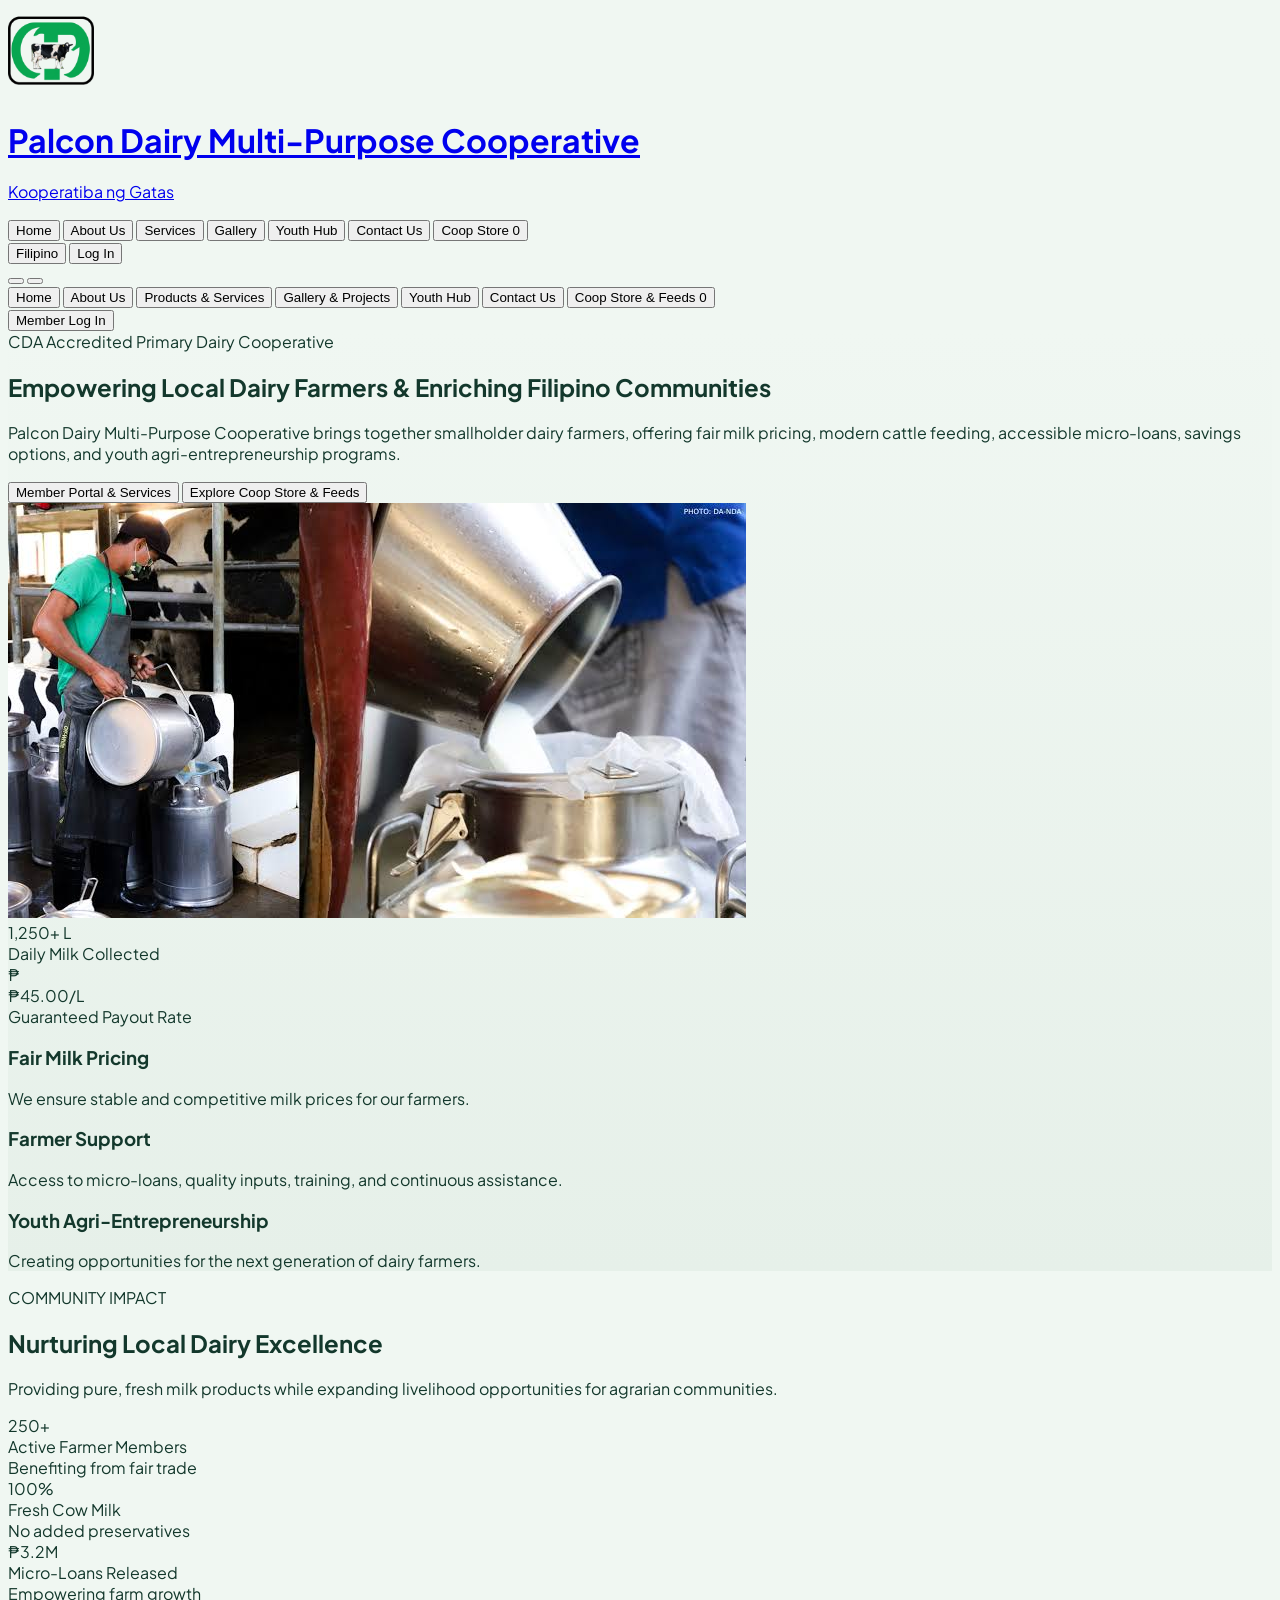
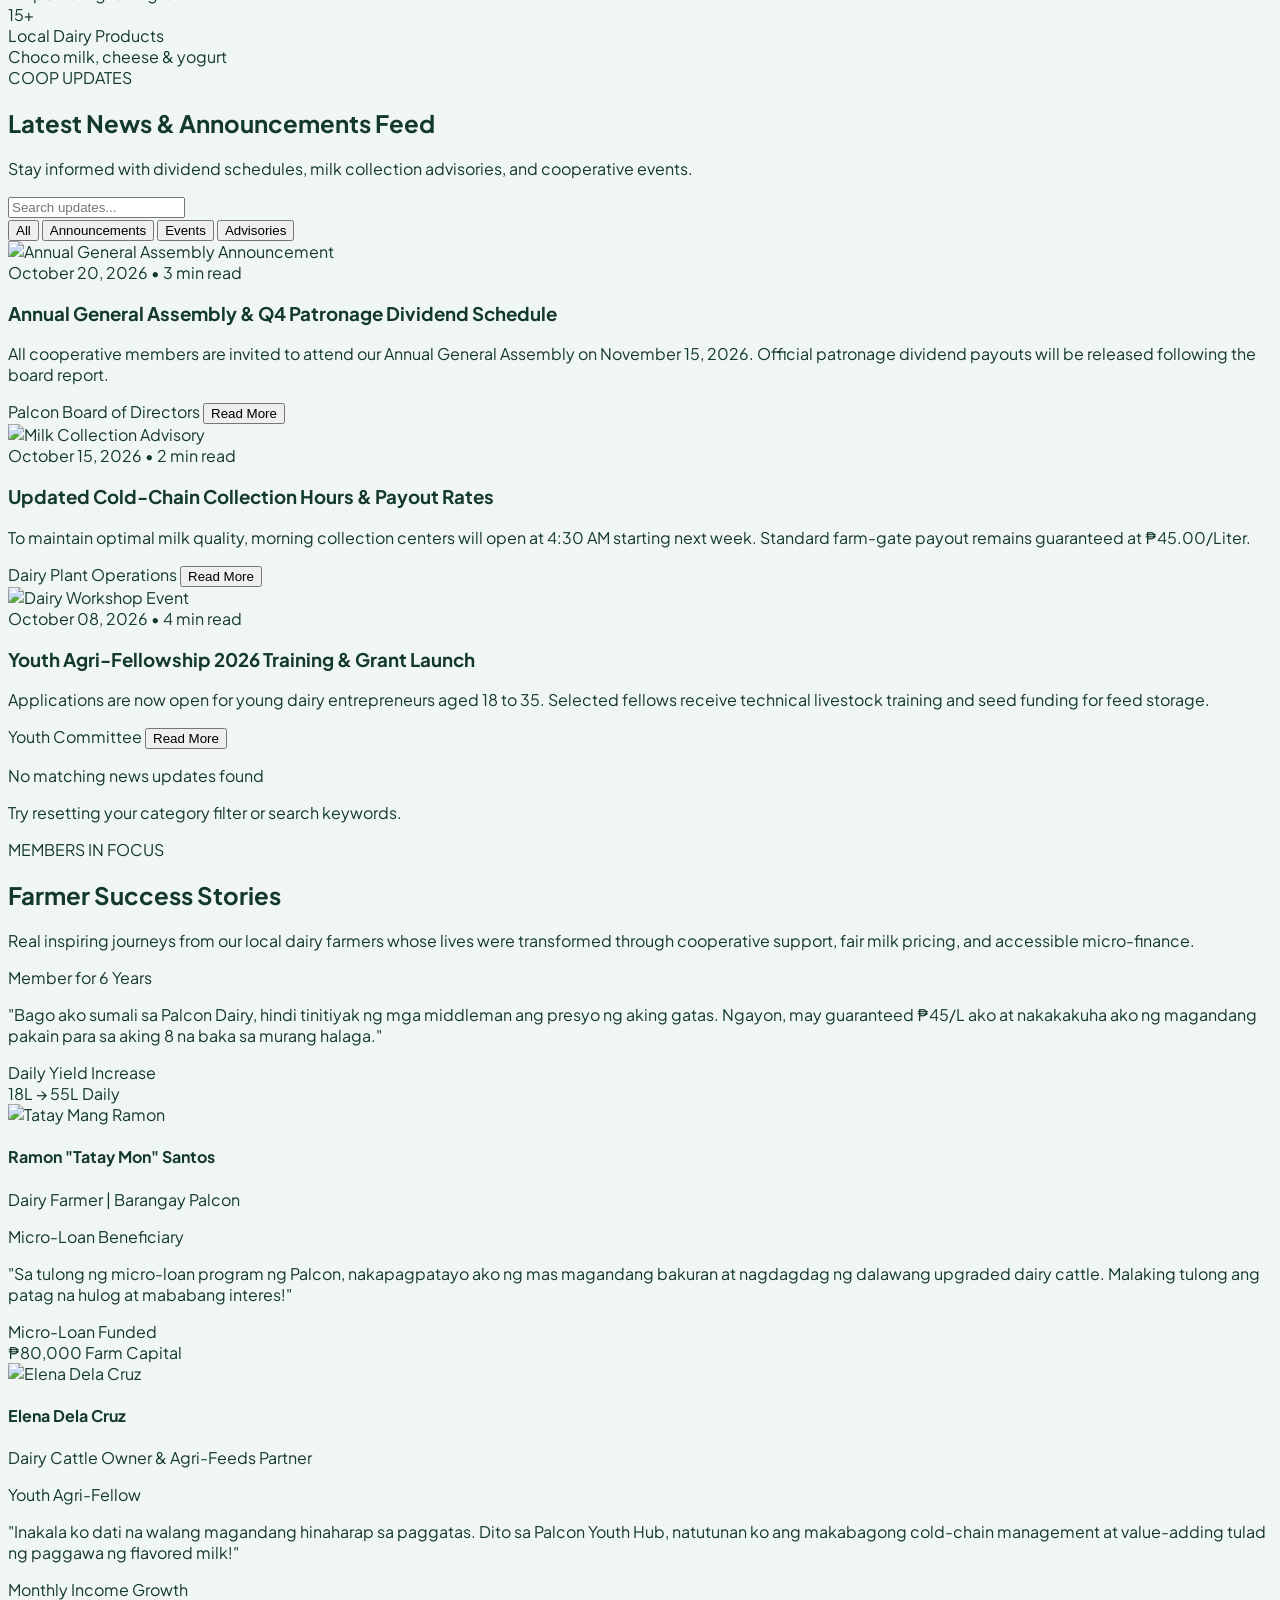
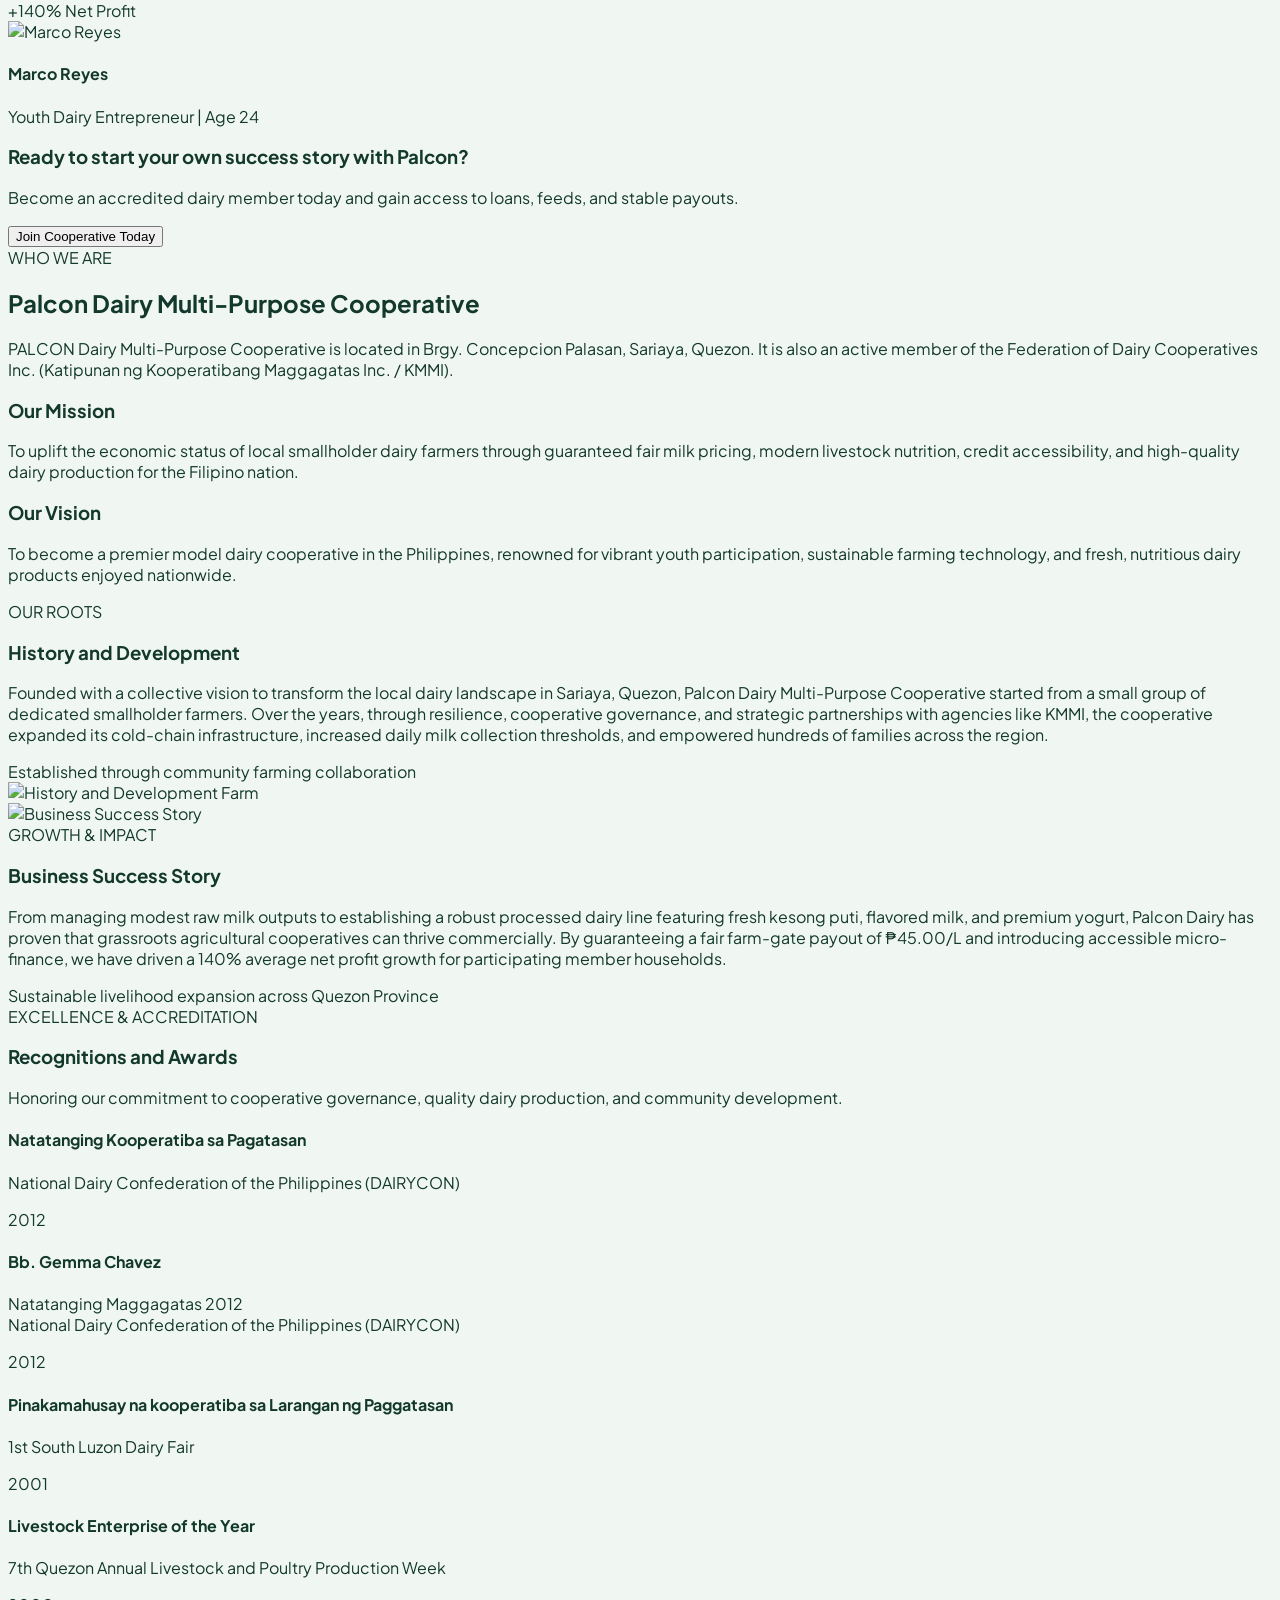
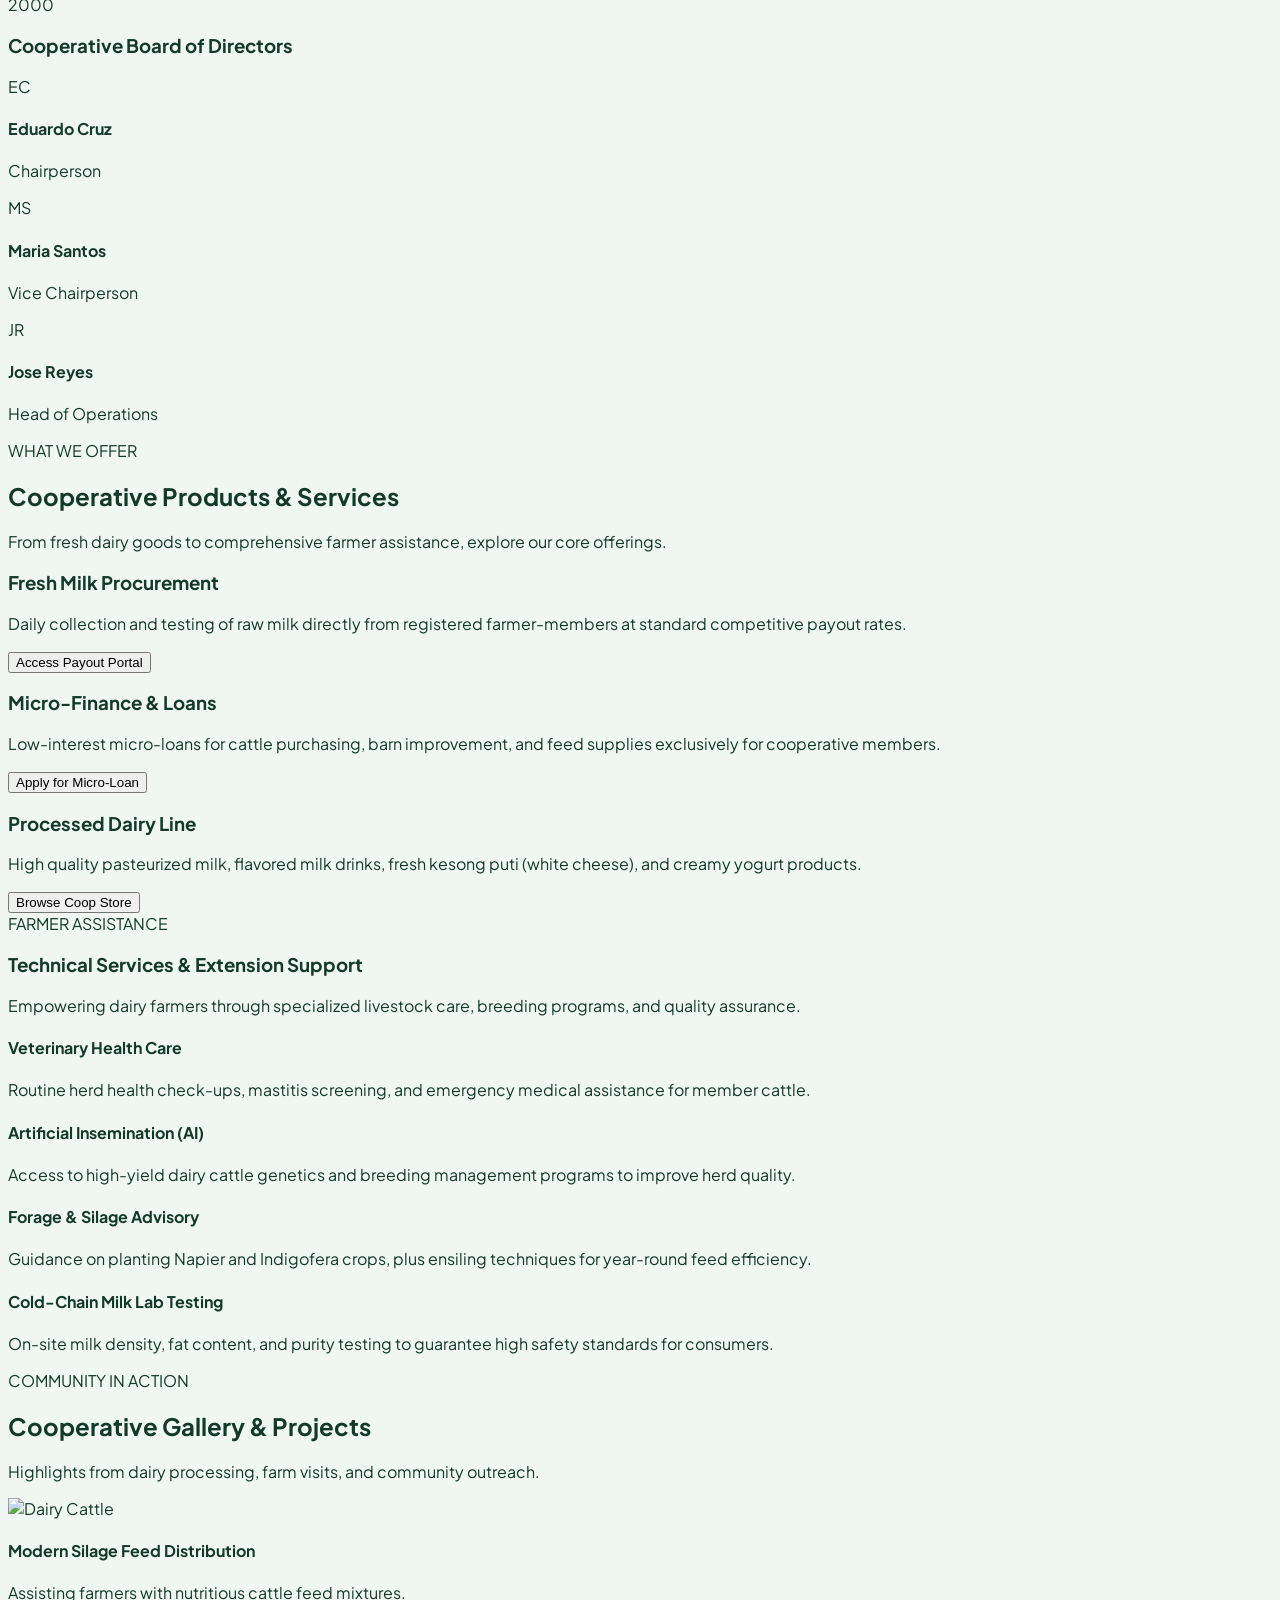
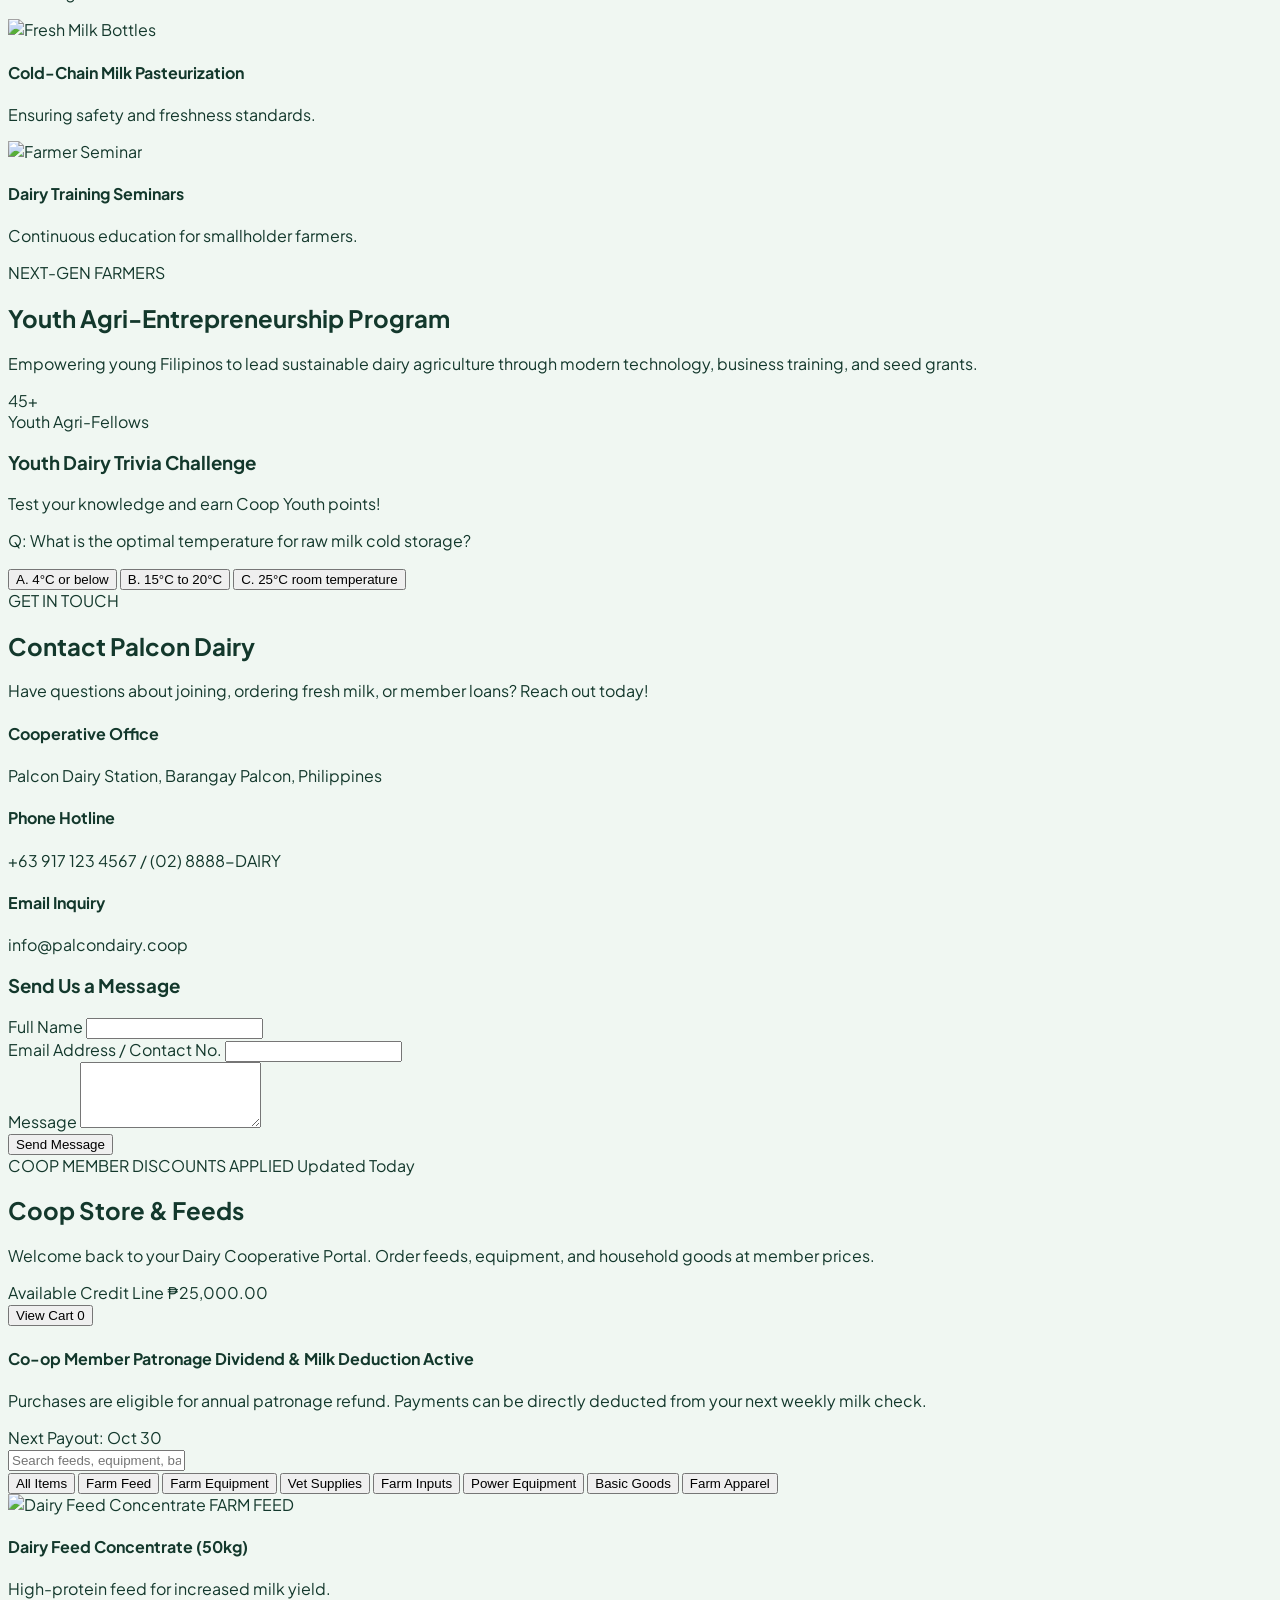
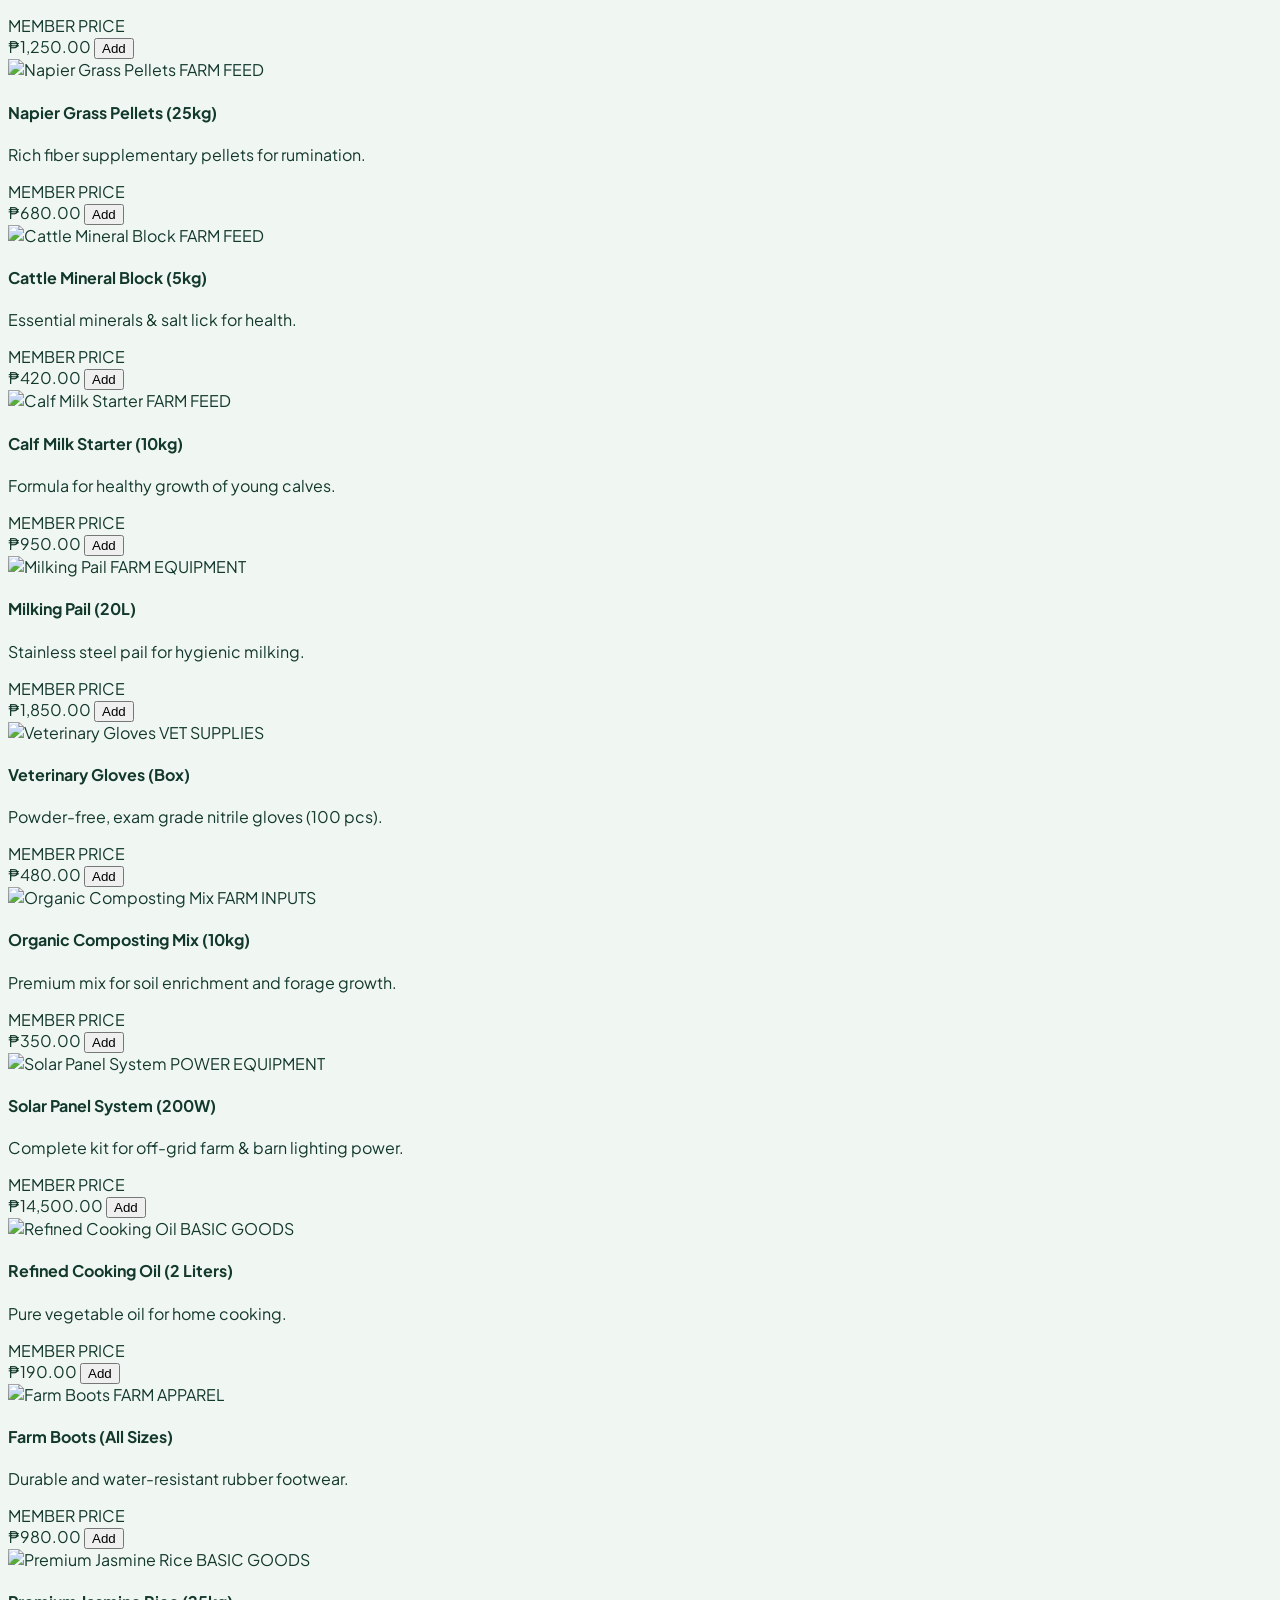
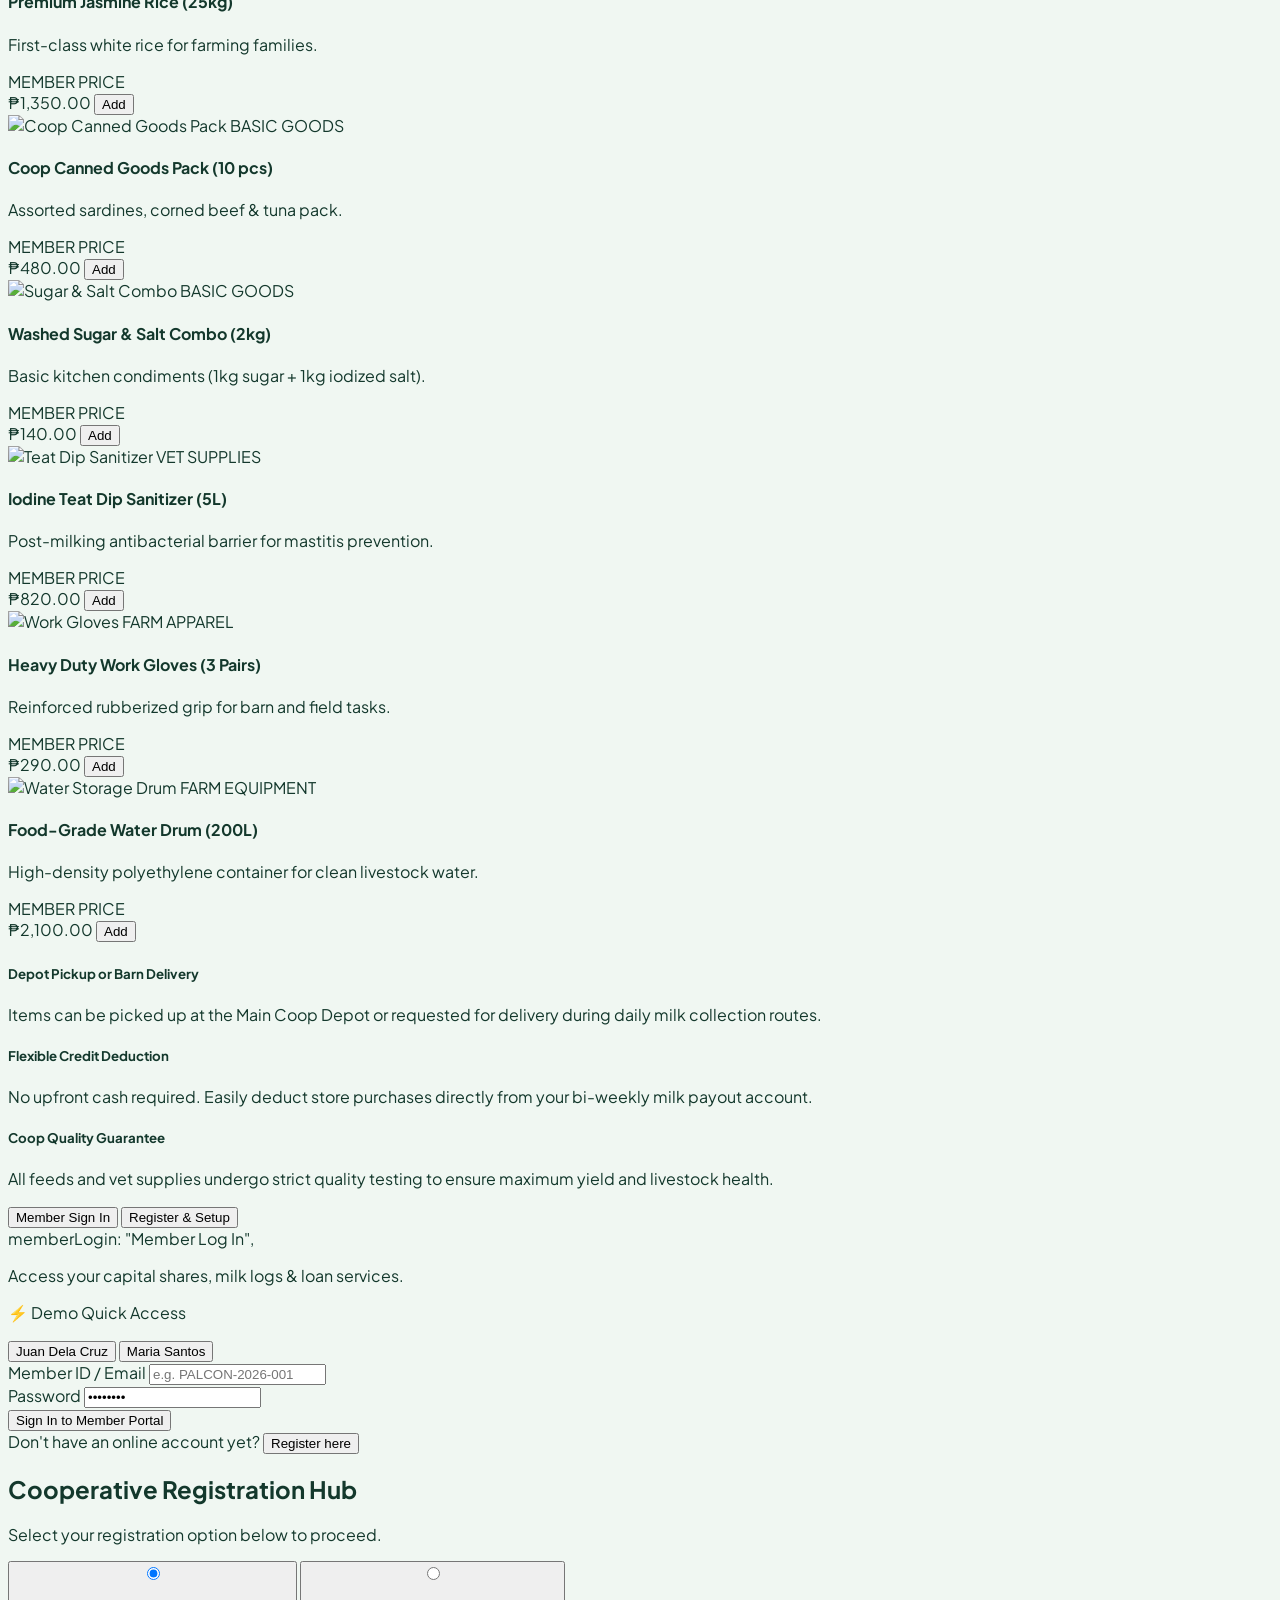
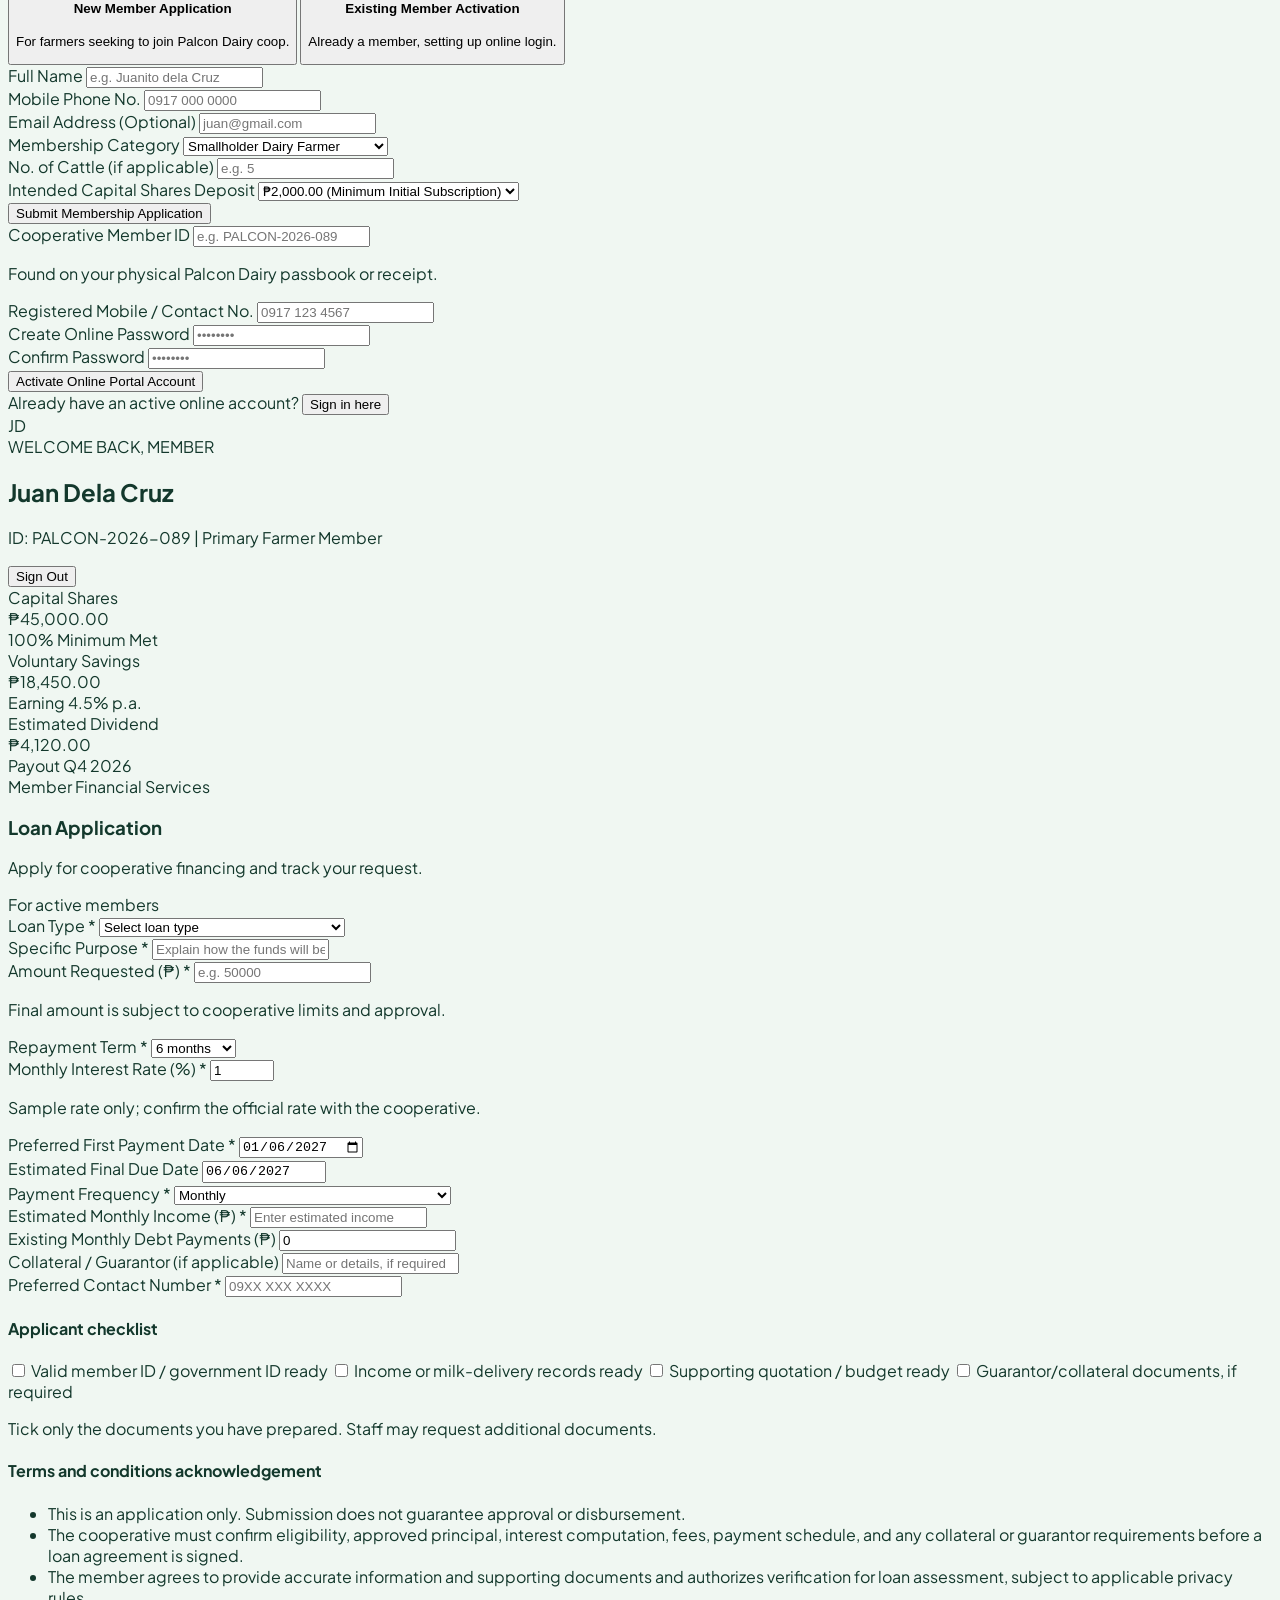
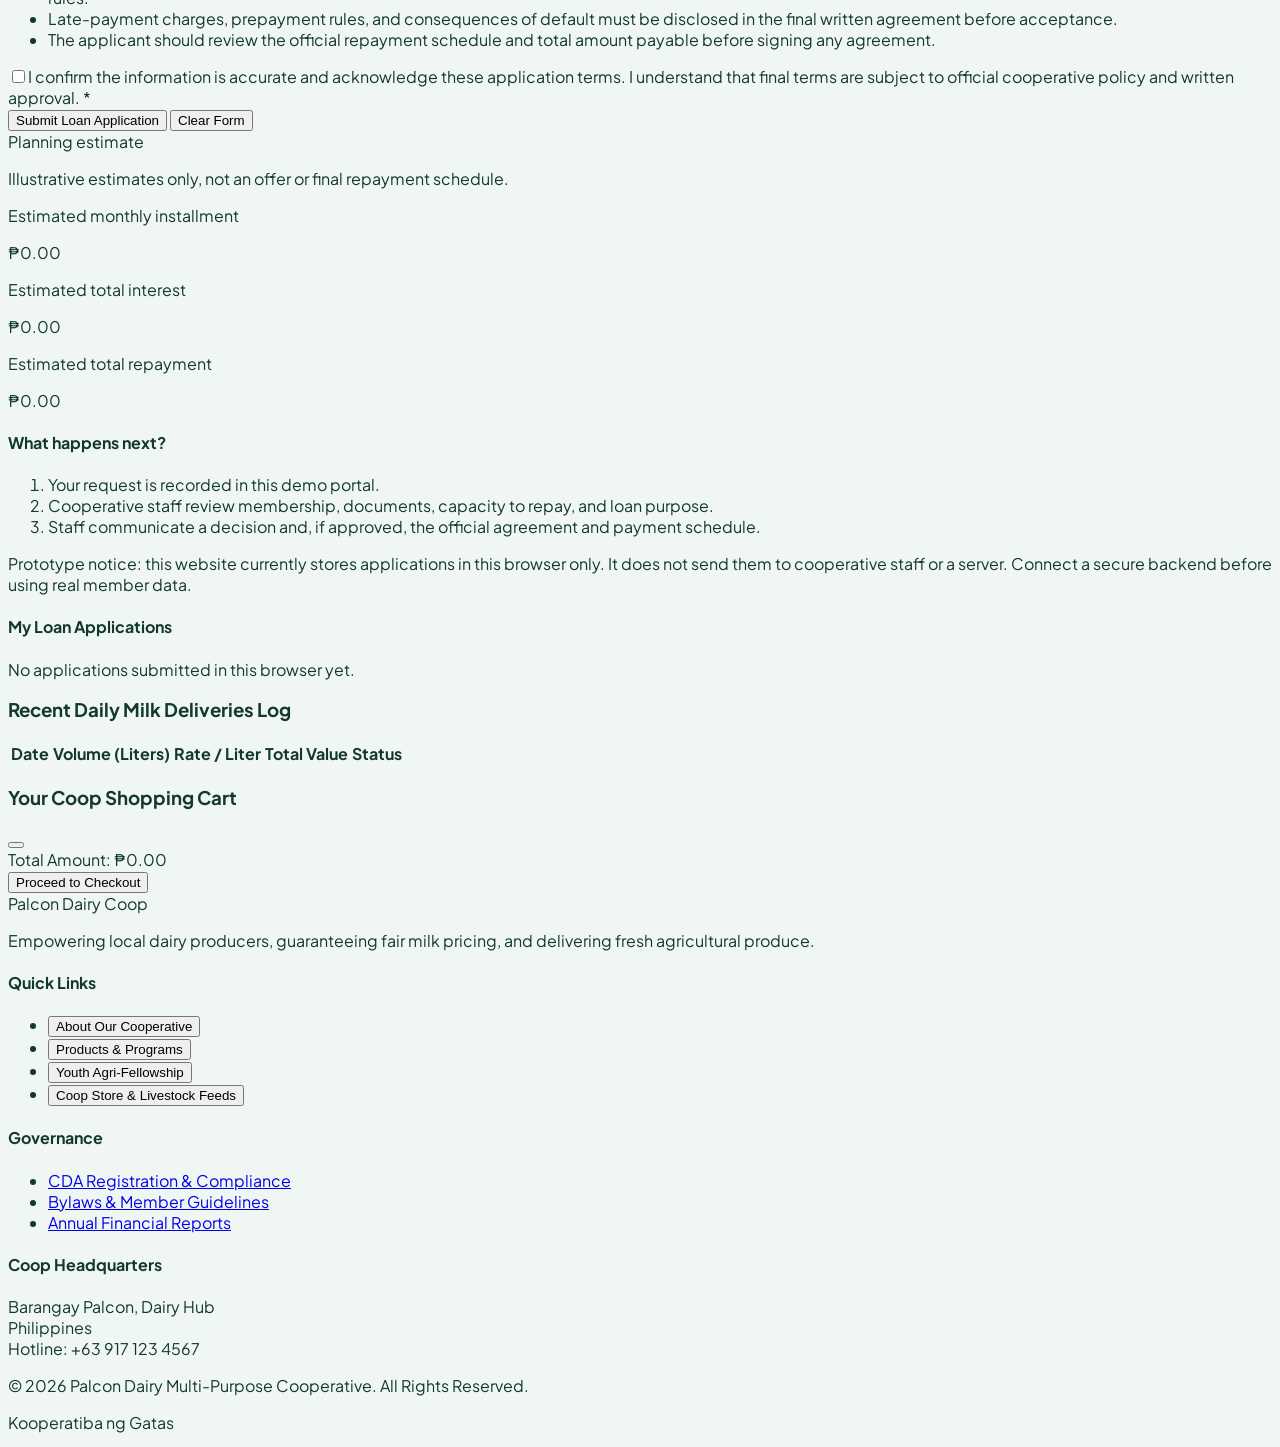
==== index.html @ 4495d8da "Update index.html" ====
<!DOCTYPE html>
<html lang="en" class="scroll-smooth">
<head>
  <meta charset="UTF-8">
  <meta name="viewport" content="width=device-width, initial-scale=1.0">
  <title>Palcon Dairy Multi-Purpose Cooperative | Kooperatiba ng Gatas</title>
  
  <!-- Tailwind CSS -->
  <script src="https://cdn.tailwindcss.com"></script>
  
  <!-- Lucide Icons -->
  <script src="https://unpkg.com/lucide@latest"></script>
  
  <!-- Google Fonts: Plus Jakarta Sans / Inter style -->
  <link rel="preconnect" href="https://fonts.googleapis.com">
  <link rel="preconnect" href="https://fonts.gstatic.com" crossorigin>
  <link href="https://fonts.googleapis.com/css2?family=Plus+Jakarta+Sans:wght@400;500;600;700;800&display=swap" rel="stylesheet">

  <script>
    tailwind.config = {
      theme: {
        extend: {
          fontFamily: {
            sans: ['"Plus Jakarta Sans"', 'sans-serif'],
          },
          colors: {
            brand: {
              50: '#f0f7f2',
              100: '#e4f0e7',
              200: '#c8e2d1',
              300: '#a3ceb2',
              400: '#6fae88',
              500: '#f59e0b',
              600: '#098541',
              700: '#0BA652', // Updated Primary Green
              800: '#098541',
              900: '#0b3d2c', // Dark Heading
              dark: '#08281d',
            },
            mint: {
              50: '#f6faf7',
              100: '#e8f3ec', // Light card bg
              200: '#d5e9dc',
              300: '#b8dbc4',
            }
          }
        }
      }
    }
  </script>

  <style>
    body {
      font-family: 'Plus Jakarta Sans', sans-serif;
      background-color: #f0f7f2;
      color: #13382c;
    }
    .hero-bg-gradient {
      background: linear-gradient(180deg, #f0f7f2 0%, #e6f0e9 100%);
    }
    .custom-scrollbar::-webkit-scrollbar {
      width: 6px;
    }
    .custom-scrollbar::-webkit-scrollbar-track {
      background: #e8f3ec;
    }
    .custom-scrollbar::-webkit-scrollbar-thumb {
      background: #a3ceb2;
      border-radius: 9999px;
    }
  </style>
</head>
<body class="min-h-screen flex flex-col justify-between antialiased selection:bg-[#0BA652] selection:text-white">

  <!-- ================= HEADER & NAV ================= -->
  <header class="sticky top-0 z-50 bg-white/90 backdrop-blur-md border-b border-brand-100 shadow-sm transition-all duration-200">
    <div class="max-w-7xl mx-auto px-4 sm:px-6 lg:px-8 h-20 flex items-center justify-between">
      
      <!-- Logo & Brand Name -->
      <a href="#" onclick="switchTab('home')" class="flex items-center gap-3 group">
      
      <!-- Unframed Logo Image -->
      <img src="palcon-logo.png" 
           alt="Palcon Dairy Logo" 
           style="width: 0.9in; height: 0.9in;" 
           class="object-contain group-hover:scale-105 transition-transform shrink-0" 
           onerror="this.onerror=null; this.outerHTML='<div style=\'width: 0.9in; height: 0.9in;\' class=\'bg-[#0BA652] text-white font-bold flex items-center justify-center rounded\'>PD</div>';">

      <div>
          <h1 class="font-extrabold text-brand-900 text-lg sm:text-xl leading-snug tracking-tight">
            Palcon Dairy <span class="hidden sm:inline">Multi-Purpose Cooperative</span>
          </h1>
          <p class="text-xs font-semibold text-[#0BA652] tracking-wide" id="nav-subtitle">Kooperatiba ng Gatas</p>
        </div>
      </a>

      <!-- Desktop Navigation Links -->
      <nav class="hidden md:flex items-center space-x-1 lg:space-x-2">
        <button onclick="switchTab('home')" id="nav-home" class="nav-btn px-2 py-1 text-sm font-medium text-brand-900 border-b-2 border-[#0BA652] transition">Home</button>
        <button onclick="switchTab('about')" id="nav-about" class="nav-btn px-2 py-1 text-sm font-medium text-gray-600 hover:text-brand-900 border-b-2 border-transparent transition">About Us</button>

<button onclick="switchTab('products')" id="nav-products" class="nav-btn px-2 py-1 text-sm font-medium text-gray-600 hover:text-brand-900 border-b-2 border-transparent transition">Services</button>

        <button onclick="switchTab('gallery')" id="nav-gallery" class="nav-btn px-2 py-1 text-sm font-medium text-gray-600 hover:text-brand-900 border-b-2 border-transparent transition">Gallery</button>
        <button onclick="switchTab('youth')" id="nav-youth" class="nav-btn px-2 py-1 text-sm font-medium text-gray-600 hover:text-brand-900 border-b-2 border-transparent transition">Youth Hub</button>
        <button onclick="switchTab('contact')" id="nav-contact" class="nav-btn px-1 py-2 text-sm font-medium text-gray-600 hover:text-brand-900 border-b-2 border-transparent transition">Contact Us</button>
        <button onclick="switchTab('store')" id="nav-store" class="nav-btn px-2 py-1 text-sm font-medium text-gray-600 hover:text-brand-900 border-b-2 border-transparent transition flex items-center gap-1.5">
          <span>Coop Store</span>
          <span id="cart-badge" class="hidden bg-[#0BA652] text-white text-[10px] font-bold px-1.5 py-0.5 rounded-full">0</span>
        </button>
      </nav>

      <!-- Right Action Tools -->
      <div class="hidden sm:flex items-center space-x-3">
        <!-- Language Switcher -->
        <button onclick="toggleLanguage()" class="bg-brand-100 hover:bg-brand-200 text-brand-800 font-semibold text-xs sm:text-sm px-4 py-2 rounded-full flex items-center gap-2 transition shadow-xs">
          <i data-lucide="globe" class="w-4 h-4 text-[#0BA652]"></i>
          <span id="lang-btn-text">Filipino</span>
        </button>

<!-- Member Login / Portal Button -->
<button onclick="switchTab('portal')" class="bg-[#0BA652] hover:bg-[#098541] text-white font-semibold text-sm px-6 py-2.5 rounded-full flex flex-row items-center justify-center gap-2 whitespace-nowrap min-w-max shrink-0 transition shadow-md hover:shadow-lg">
  <i data-lucide="user" class="w-4 h-4 shrink-0"></i>
  <span id="login-btn-text" class="whitespace-nowrap">Log In</span>
</button>


      <!-- Mobile Menu Button -->
      <div class="flex items-center space-x-2 md:hidden">
        <button onclick="toggleLanguage()" class="bg-brand-100 text-brand-800 p-2 rounded-full">
          <i data-lucide="globe" class="w-4 h-4"></i>
        </button>
        <button onclick="toggleMobileMenu()" class="text-brand-900 p-2 rounded-lg hover:bg-brand-100 transition">
          <i data-lucide="menu" id="menu-icon" class="w-6 h-6"></i>
        </button>
      </div>
    </div>

    <!-- Mobile Navigation Drawer -->
    <div id="mobile-menu" class="hidden md:hidden bg-white border-b border-brand-100 px-4 pt-2 pb-6 space-y-2 shadow-xl">
      <button onclick="switchTab('home')" class="w-full text-left px-3 py-2.5 rounded-xl font-semibold text-brand-800 hover:bg-brand-50">Home</button>
      <button onclick="switchTab('about')" class="w-full text-left px-3 py-2.5 rounded-xl font-semibold text-gray-700 hover:bg-brand-50">About Us</button>
      <button onclick="switchTab('products')" class="w-full text-left px-3 py-2.5 rounded-xl font-semibold text-gray-700 hover:bg-brand-50">Products & Services</button>
      <button onclick="switchTab('gallery')" class="w-full text-left px-3 py-2.5 rounded-xl font-semibold text-gray-700 hover:bg-brand-50">Gallery & Projects</button>
      <button onclick="switchTab('youth')" class="w-full text-left px-3 py-2.5 rounded-xl font-semibold text-gray-700 hover:bg-brand-50">Youth Hub</button>
      <button onclick="switchTab('contact')" class="w-full text-left px-3 py-2.5 rounded-xl font-semibold text-gray-700 hover:bg-brand-50">Contact Us</button>
      <button onclick="switchTab('store')" class="w-full text-left px-3 py-2.5 rounded-xl font-semibold text-gray-700 hover:bg-brand-50 flex justify-between items-center">
        <span>Coop Store & Feeds</span>
        <span class="bg-[#0BA652] text-white text-xs font-bold px-2 py-0.5 rounded-full" id="mobile-cart-badge">0</span>
      </button>
      <div class="pt-2 border-t border-gray-100">
        <button onclick="switchTab('portal')" class="w-full bg-[#0BA652] text-white font-semibold py-3 rounded-full flex items-center justify-center gap-2">
          <i data-lucide="user" class="w-4 h-4"></i>
          <span id="mobile-login-text">Member Login & Portal</span>
        </button>
      </div>
    </div>
  </header>

  <!-- ================= MAIN CONTENT AREA ================= -->
  <main class="flex-grow">
    
    <!-- PAGE 1: HOME PAGE -->
    <div id="page-home" class="page-content">
      
      <!-- HERO SECTION -->
      <section class="hero-bg-gradient pt-8 pb-12 md:py-16">
        <div class="max-w-7xl mx-auto px-4 sm:px-6 lg:px-8">
          
          <div class="grid grid-cols-1 lg:grid-cols-12 gap-8 items-center">
            
            <!-- Left Hero Content -->
            <div class="lg:col-span-6 space-y-6">
              
              <!-- Badge -->
              <div class="inline-flex items-center gap-2 bg-[#dbeee1] text-[#11533c] font-semibold text-xs sm:text-sm px-4 py-1.5 rounded-full border border-brand-200">
                <i data-lucide="shield-check" class="w-4 h-4 text-[#0BA652]"></i>
                <span id="hero-badge">CDA Accredited Primary Dairy Cooperative</span>
              </div>

              <!-- Main Title -->
              <h1 id="hero-title" class="text-3xl sm:text-4xl lg:text-5xl font-extrabold text-[#0f3d2e] leading-[1.15] tracking-tight">
                Empowering Local Dairy Farmers & Enriching Filipino Communities
              </h1>

              <!-- Description -->
              <p id="hero-desc" class="text-gray-600 text-base sm:text-lg leading-relaxed max-w-xl">
                Palcon Dairy Multi-Purpose Cooperative brings together smallholder dairy farmers, offering fair milk pricing, modern cattle feeding, accessible micro-loans, savings options, and youth agri-entrepreneurship programs.
              </p>

              <!-- CTA Action Buttons -->
              <div class="flex flex-col sm:flex-row items-stretch sm:items-center gap-4 pt-2">
                <button onclick="switchTab('portal')" class="bg-[#0BA652] hover:bg-[#098541] text-white font-bold text-sm sm:text-base px-6 py-3.5 rounded-full flex items-center justify-center gap-2 transition shadow-md hover:shadow-lg">
                  <i data-lucide="users" class="w-5 h-5"></i>
                  <span id="hero-cta-portal">Member Portal & Services</span>
                  <i data-lucide="arrow-right" class="w-4 h-4 ml-1"></i>
                </button>

                <button onclick="switchTab('store')" class="border-2 border-[#0BA652] text-[#0BA652] hover:bg-[#e4f0e7] font-bold text-sm sm:text-base px-6 py-3.5 rounded-full flex items-center justify-center gap-2 transition">
                  <i data-lucide="store" class="w-5 h-5"></i>
                  <span id="hero-cta-store">Explore Coop Store & Feeds</span>
                  <i data-lucide="arrow-right" class="w-4 h-4 ml-1"></i>
                </button>
              </div>

            </div>

            <!-- Right Hero Image with Floating Glassmorphism Overlay -->
            <div class="lg:col-span-6 relative mt-4 lg:mt-0">
              <div class="relative rounded-3xl overflow-hidden shadow-2xl border-4 border-white">
                <img 
                  src="hero-farm-milk.jpg" 
                  alt="Filipino Dairy Farmer handling milk collection" 
                  class="w-full h-[360px] sm:h-[420px] object-cover"
                  onerror="this.onerror=null; this.src='https://placehold.co/800x600/0BA652/ffffff?text=Palcon+Dairy+Farmers';"
                />
                
                <div class="absolute inset-0 bg-gradient-to-t from-black/40 via-transparent to-transparent"></div>

                <div class="absolute bottom-4 left-4 right-4 bg-white/95 backdrop-blur-md rounded-2xl p-4 sm:p-5 border border-emerald-100/80 shadow-lg">
                  <div class="grid grid-cols-2 divide-x divide-emerald-100">
                    
                    <div class="flex items-center gap-3 pr-2 sm:pr-4">
                      <div class="w-11 h-11 rounded-full bg-brand-100 flex items-center justify-center shrink-0">
                        <i data-lucide="milk" class="w-6 h-6 text-[#0BA652]"></i>
                      </div>
                      <div>
                        <div class="text-xl sm:text-2xl font-extrabold text-brand-900 tracking-tight">1,250+ L</div>
                        <div class="text-xs font-semibold text-gray-500" id="stat-milk-label">Daily Milk Collected</div>
                      </div>
                    </div>

                    <div class="flex items-center gap-3 pl-3 sm:pl-6">
                      <div class="w-11 h-11 rounded-full bg-brand-100 flex items-center justify-center shrink-0 font-bold text-[#0BA652] text-lg">
                        ₱
                      </div>
                      <div>
                        <div class="text-xl sm:text-2xl font-extrabold text-brand-900 tracking-tight">₱45.00/L</div>
                        <div class="text-xs font-semibold text-gray-500" id="stat-payout-label">Guaranteed Payout Rate</div>
                      </div>
                    </div>

                  </div>
                </div>

              </div>
            </div>

          </div>

          <!-- KEY FEATURE CARDS BAR -->
          <div class="grid grid-cols-1 md:grid-cols-3 gap-5 mt-12">
            
            <div onclick="switchTab('products')" class="cursor-pointer bg-[#e8f3ec] rounded-2xl p-6 border border-[#d2e6d9] hover:border-brand-400 hover:shadow-md transition flex items-center justify-between group">
              <div class="flex items-center gap-4">
                <div class="w-12 h-12 rounded-full bg-brand-100 flex items-center justify-center shrink-0 border border-brand-200">
                  <i data-lucide="coins" class="w-6 h-6 text-[#0BA652]"></i>
                </div>
                <div>
                  <h3 class="font-bold text-brand-900 text-base sm:text-lg group-hover:text-[#0BA652] transition" id="card1-title">Fair Milk Pricing</h3>
                  <p class="text-xs sm:text-sm text-gray-600 mt-0.5" id="card1-desc">We ensure stable and competitive milk prices for our farmers.</p>
                </div>
              </div>
              <i data-lucide="arrow-right" class="w-5 h-5 text-[#0BA652] group-hover:translate-x-1 transition shrink-0 ml-2"></i>
            </div>

            <div onclick="switchTab('products')" class="cursor-pointer bg-[#e8f3ec] rounded-2xl p-6 border border-[#d2e6d9] hover:border-brand-400 hover:shadow-md transition flex items-center justify-between group">
              <div class="flex items-center gap-4">
                <div class="w-12 h-12 rounded-full bg-brand-100 flex items-center justify-center shrink-0 border border-brand-200">
                  <i data-lucide="sprout" class="w-6 h-6 text-[#0BA652]"></i>
                </div>
                <div>
                  <h3 class="font-bold text-brand-900 text-base sm:text-lg group-hover:text-[#0BA652] transition" id="card2-title">Farmer Support</h3>
                  <p class="text-xs sm:text-sm text-gray-600 mt-0.5" id="card2-desc">Access to micro-loans, quality inputs, training, and continuous assistance.</p>
                </div>
              </div>
              <i data-lucide="arrow-right" class="w-5 h-5 text-[#0BA652] group-hover:translate-x-1 transition shrink-0 ml-2"></i>
            </div>

            <div onclick="switchTab('youth')" class="cursor-pointer bg-[#e8f3ec] rounded-2xl p-6 border border-[#d2e6d9] hover:border-brand-400 hover:shadow-md transition flex items-center justify-between group">
              <div class="flex items-center gap-4">
                <div class="w-12 h-12 rounded-full bg-brand-100 flex items-center justify-center shrink-0 border border-brand-200">
                  <i data-lucide="users" class="w-6 h-6 text-[#0BA652]"></i>
                </div>
                <div>
                  <h3 class="font-bold text-brand-900 text-base sm:text-lg group-hover:text-[#0BA652] transition" id="card3-title">Youth Agri-Entrepreneurship</h3>
                  <p class="text-xs sm:text-sm text-gray-600 mt-0.5" id="card3-desc">Creating opportunities for the next generation of dairy farmers.</p>
                </div>
              </div>
              <i data-lucide="arrow-right" class="w-5 h-5 text-[#0BA652] group-hover:translate-x-1 transition shrink-0 ml-2"></i>
            </div>

          </div>

        </div>
      </section>

      <!-- EXTRA HIGHLIGHTS SECTION -->
      <section class="py-12 bg-white border-t border-b border-brand-100">
        <div class="max-w-7xl mx-auto px-4 sm:px-6 lg:px-8">
          <div class="text-center max-w-2xl mx-auto mb-10">
            <span class="text-xs font-bold uppercase tracking-widest text-[#0BA652]" id="home-sec2-subtitle">COMMUNITY IMPACT</span>
            <h2 class="text-2xl sm:text-3xl font-extrabold text-brand-900 mt-1" id="home-sec2-title">Nurturing Local Dairy Excellence</h2>
            <p class="text-gray-600 text-sm sm:text-base mt-2" id="home-sec2-desc">Providing pure, fresh milk products while expanding livelihood opportunities for agrarian communities.</p>
          </div>

          <div class="grid grid-cols-1 md:grid-cols-4 gap-6 text-center">
            <div class="p-5 rounded-2xl bg-brand-50 border border-brand-100">
              <div class="text-3xl font-black text-[#0BA652]">250+</div>
              <div class="text-sm font-bold text-brand-900 mt-1" id="stat1-name">Active Farmer Members</div>
              <div class="text-xs text-gray-500 mt-0.5" id="stat1-sub">Benefiting from fair trade</div>
            </div>
            <div class="p-5 rounded-2xl bg-brand-50 border border-brand-100">
              <div class="text-3xl font-black text-[#0BA652]">100%</div>
              <div class="text-sm font-bold text-brand-900 mt-1" id="stat2-name">Fresh Cow Milk</div>
              <div class="text-xs text-gray-500 mt-0.5" id="stat2-sub">No added preservatives</div>
            </div>
            <div class="p-5 rounded-2xl bg-brand-50 border border-brand-100">
              <div class="text-3xl font-black text-[#0BA652]">₱3.2M</div>
              <div class="text-sm font-bold text-brand-900 mt-1" id="stat3-name">Micro-Loans Released</div>
              <div class="text-xs text-gray-500 mt-0.5" id="stat3-sub">Empowering farm growth</div>
            </div>
            <div class="p-5 rounded-2xl bg-brand-50 border border-brand-100">
              <div class="text-3xl font-black text-[#0BA652]">15+</div>
              <div class="text-sm font-bold text-brand-900 mt-1" id="stat4-name">Local Dairy Products</div>
              <div class="text-xs text-gray-500 mt-0.5" id="stat4-sub">Choco milk, cheese & yogurt</div>
            </div>
          </div>
        </div>
      </section>

      <!-- LATEST NEWS & ANNOUNCEMENTS FEED -->
      <section class="py-16 bg-[#f0f7f2]">
        <div class="max-w-7xl mx-auto px-4 sm:px-6 lg:px-8">
          
          <div class="flex flex-col lg:flex-row lg:items-end justify-between mb-10 gap-6">
            <div>
              <span class="text-xs font-bold uppercase tracking-widest text-[#0BA652] bg-brand-100 px-3 py-1 rounded-full" id="news-badge">COOP UPDATES</span>
              <h2 class="text-3xl font-extrabold text-brand-900 mt-3" id="news-section-title">Latest News & Announcements Feed</h2>
              <p class="text-gray-600 text-sm sm:text-base mt-1" id="news-section-sub">Stay informed with dividend schedules, milk collection advisories, and cooperative events.</p>
            </div>

            <div class="flex flex-col sm:flex-row items-stretch sm:items-center gap-3">
              <div class="relative">
                <i data-lucide="search" class="w-4 h-4 text-gray-400 absolute left-3.5 top-1/2 -translate-y-1/2"></i>
                <input type="text" id="news-search-input" onkeyup="filterNews()" placeholder="Search updates..." class="pl-9 pr-4 py-2 bg-white rounded-full border border-brand-200 text-xs sm:text-sm focus:outline-none focus:border-[#0BA652] w-full sm:w-48 shadow-xs">
              </div>

              <div class="flex items-center gap-1.5 overflow-x-auto pb-1 sm:pb-0" id="news-category-filters">
                <button onclick="setNewsFilter('all')" id="filter-btn-all" class="news-filter-btn px-3.5 py-2 rounded-full text-xs font-bold bg-[#0BA652] text-white shadow-xs transition">All</button>
                <button onclick="setNewsFilter('announcement')" id="filter-btn-announcement" class="news-filter-btn px-3.5 py-2 rounded-full text-xs font-bold bg-white text-gray-600 hover:text-[#0BA652] border border-brand-200 transition">Announcements</button>
                <button onclick="setNewsFilter('event')" id="filter-btn-event" class="news-filter-btn px-3.5 py-2 rounded-full text-xs font-bold bg-white text-gray-600 hover:text-[#0BA652] border border-brand-200 transition">Events</button>
                <button onclick="setNewsFilter('advisory')" id="filter-btn-advisory" class="news-filter-btn px-3.5 py-2 rounded-full text-xs font-bold bg-white text-gray-600 hover:text-[#0BA652] border border-brand-200 transition">Advisories</button>
              </div>
            </div>
          </div>

          <div class="grid grid-cols-1 md:grid-cols-2 lg:grid-cols-3 gap-6" id="news-cards-container">
            
            <article class="news-item bg-white rounded-3xl overflow-hidden border border-brand-100 shadow-xs hover:shadow-md transition flex flex-col justify-between group" data-category="announcement">
              <div>
                <div class="relative h-48 overflow-hidden bg-brand-100">
                  <img src="https://images.unsplash.com/photo-1596733430284-f7437764b1a9?auto=format&fit=crop&w=600&q=80" alt="Annual General Assembly" class="w-full h-full object-cover group-hover:scale-105 transition duration-300">
                  <span class="absolute top-3 left-3 bg-amber-500 text-white text-[10px] font-extrabold uppercase px-2.5 py-1 rounded-full shadow-xs">Announcement</span>
                </div>
                <div class="p-6">
                  <div class="flex items-center gap-2 text-xs text-gray-500 mb-2 font-medium">
                    <i data-lucide="calendar" class="w-3.5 h-3.5 text-[#0BA652]"></i>
                    <span>October 20, 2026</span>
                    <span>•</span>
                    <i data-lucide="clock" class="w-3.5 h-3.5 text-[#0BA652]"></i>
                    <span>3 min read</span>
                  </div>
                  <h3 class="font-bold text-brand-900 text-lg leading-snug group-hover:text-[#0BA652] transition" id="news1-title">
                    Annual General Assembly & Q4 Patronage Dividend Schedule
                  </h3>
                  <p class="text-xs sm:text-sm text-gray-600 mt-2 leading-relaxed" id="news1-desc">
                    All cooperative members are invited to attend our Annual General Assembly on November 15, 2026. Official patronage dividend payouts will be released following the board report.
                  </p>
                </div>
              </div>
              <div class="px-6 pb-6 pt-2 border-t border-gray-50 flex items-center justify-between">
                <span class="text-xs font-semibold text-[#0BA652]">Palcon Board of Directors</span>
                <button onclick="switchTab('portal')" class="text-xs font-bold text-[#0BA652] group-hover:translate-x-1 transition flex items-center gap-1">
                  Read More <i data-lucide="arrow-right" class="w-3.5 h-3.5"></i>
                </button>
              </div>
            </article>

            <article class="news-item bg-white rounded-3xl overflow-hidden border border-brand-100 shadow-xs hover:shadow-md transition flex flex-col justify-between group" data-category="advisory">
              <div>
                <div class="relative h-48 overflow-hidden bg-brand-100">
                  <img src="https://images.unsplash.com/photo-1527153857715-3908f2bae5e8?auto=format&fit=crop&w=600&q=80" alt="Milk Collection" class="w-full h-full object-cover group-hover:scale-105 transition duration-300">
                  <span class="absolute top-3 left-3 bg-[#0BA652] text-white text-[10px] font-extrabold uppercase px-2.5 py-1 rounded-full shadow-xs">Advisory</span>
                </div>
                <div class="p-6">
                  <div class="flex items-center gap-2 text-xs text-gray-500 mb-2 font-medium">
                    <i data-lucide="calendar" class="w-3.5 h-3.5 text-[#0BA652]"></i>
                    <span>October 15, 2026</span>
                    <span>•</span>
                    <i data-lucide="clock" class="w-3.5 h-3.5 text-[#0BA652]"></i>
                    <span>2 min read</span>
                  </div>
                  <h3 class="font-bold text-brand-900 text-lg leading-snug group-hover:text-[#0BA652] transition" id="news2-title">
                    Updated Cold-Chain Collection Hours & Payout Rates
                  </h3>
                  <p class="text-xs sm:text-sm text-gray-600 mt-2 leading-relaxed" id="news2-desc">
                    To maintain optimal milk quality, morning collection centers will open at 4:30 AM starting next week. Standard farm-gate payout remains guaranteed at ₱45.00/Liter.
                  </p>
                </div>
              </div>
              <div class="px-6 pb-6 pt-2 border-t border-gray-50 flex items-center justify-between">
                <span class="text-xs font-semibold text-[#0BA652]">Dairy Plant Operations</span>
                <button onclick="switchTab('portal')" class="text-xs font-bold text-[#0BA652] group-hover:translate-x-1 transition flex items-center gap-1">
                  Read More <i data-lucide="arrow-right" class="w-3.5 h-3.5"></i>
                </button>
              </div>
            </article>

            <article class="news-item bg-white rounded-3xl overflow-hidden border border-brand-100 shadow-xs hover:shadow-md transition flex flex-col justify-between group" data-category="event">
              <div>
                <div class="relative h-48 overflow-hidden bg-brand-100">
                  <img src="https://images.unsplash.com/photo-1541625602330-2277a4c46182?auto=format&fit=crop&w=600&q=80" alt="Dairy Workshop" class="w-full h-full object-cover group-hover:scale-105 transition duration-300">
                  <span class="absolute top-3 left-3 bg-blue-600 text-white text-[10px] font-extrabold uppercase px-2.5 py-1 rounded-full shadow-xs">Event</span>
                </div>
                <div class="p-6">
                  <div class="flex items-center gap-2 text-xs text-gray-500 mb-2 font-medium">
                    <i data-lucide="calendar" class="w-3.5 h-3.5 text-[#0BA652]"></i>
                    <span>October 08, 2026</span>
                    <span>•</span>
                    <i data-lucide="clock" class="w-3.5 h-3.5 text-[#0BA652]"></i>
                    <span>4 min read</span>
                  </div>
                  <h3 class="font-bold text-brand-900 text-lg leading-snug group-hover:text-[#0BA652] transition" id="news3-title">
                    Youth Agri-Fellowship 2026 Training & Grant Launch
                  </h3>
                  <p class="text-xs sm:text-sm text-gray-600 mt-2 leading-relaxed" id="news3-desc">
                    Applications are now open for young dairy entrepreneurs aged 18 to 35. Selected fellows receive technical livestock training and seed funding for feed storage.
                  </p>
                </div>
              </div>
              <div class="px-6 pb-6 pt-2 border-t border-gray-50 flex items-center justify-between">
                <span class="text-xs font-semibold text-[#0BA652]">Youth Committee</span>
                <button onclick="switchTab('youth')" class="text-xs font-bold text-[#0BA652] group-hover:translate-x-1 transition flex items-center gap-1">
                  Read More <i data-lucide="arrow-right" class="w-3.5 h-3.5"></i>
                </button>
              </div>
            </article>

          </div>

          <div id="no-news-msg" class="hidden text-center py-12 bg-white rounded-3xl border border-brand-100 mt-6">
            <i data-lucide="newspaper" class="w-10 h-10 text-brand-300 mx-auto mb-2"></i>
            <p class="text-brand-900 font-bold text-base">No matching news updates found</p>
            <p class="text-gray-500 text-xs mt-1">Try resetting your category filter or search keywords.</p>
          </div>

        </div>
      </section>

      <!-- FARMER SUCCESS STORIES -->
      <section class="py-16 bg-white border-t border-brand-100">
        <div class="max-w-7xl mx-auto px-4 sm:px-6 lg:px-8">
          
          <div class="text-center max-w-3xl mx-auto mb-12">
            <span class="text-xs font-bold uppercase tracking-widest text-[#0BA652] bg-brand-100 px-3 py-1 rounded-full" id="stories-badge">MEMBERS IN FOCUS</span>
            <h2 class="text-3xl font-extrabold text-brand-900 mt-3" id="stories-title">Farmer Success Stories</h2>
            <p class="text-gray-600 text-sm sm:text-base mt-2" id="stories-sub">Real inspiring journeys from our local dairy farmers whose lives were transformed through cooperative support, fair milk pricing, and accessible micro-finance.</p>
          </div>

          <div class="grid grid-cols-1 lg:grid-cols-3 gap-8">
            
            <div class="bg-[#f0f7f2] rounded-3xl p-6 sm:p-8 border border-brand-200 shadow-xs hover:shadow-md transition flex flex-col justify-between relative group">
              <div>
                <div class="flex items-center justify-between mb-6">
                  <div class="flex text-amber-400 gap-1">
                    <i data-lucide="star" class="w-4 h-4 fill-amber-400"></i>
                    <i data-lucide="star" class="w-4 h-4 fill-amber-400"></i>
                    <i data-lucide="star" class="w-4 h-4 fill-amber-400"></i>
                    <i data-lucide="star" class="w-4 h-4 fill-amber-400"></i>
                    <i data-lucide="star" class="w-4 h-4 fill-amber-400"></i>
                  </div>
                  <span class="bg-brand-100 text-brand-800 font-bold text-[11px] px-2.5 py-1 rounded-full border border-brand-200">
                    Member for 6 Years
                  </span>
                </div>

                <p class="text-brand-900 text-sm sm:text-base leading-relaxed italic font-medium mb-6">
                  "Bago ako sumali sa Palcon Dairy, hindi tinitiyak ng mga middleman ang presyo ng aking gatas. Ngayon, may guaranteed ₱45/L ako at nakakakuha ako ng magandang pakain para sa aking 8 na baka sa murang halaga."
                </p>

                <div class="bg-white p-3.5 rounded-2xl border border-brand-100 mb-6 flex items-center justify-between">
                  <div>
                    <div class="text-xs text-gray-500 font-semibold">Daily Yield Increase</div>
                    <div class="text-lg font-black text-[#0BA652]">18L → 55L Daily</div>
                  </div>
                  <div class="w-9 h-9 rounded-full bg-brand-50 flex items-center justify-center text-[#0BA652]">
                    <i data-lucide="trending-up" class="w-5 h-5"></i>
                  </div>
                </div>
              </div>

              <div class="flex items-center gap-4 pt-4 border-t border-brand-200/60">
                <img src="https://images.unsplash.com/photo-1544005313-94ddf0286df2?auto=format&fit=crop&w=200&q=80" alt="Tatay Mang Ramon" class="w-14 h-14 rounded-full object-cover border-2 border-[#0BA652]">
                <div>
                  <h4 class="font-bold text-brand-900 text-base">Ramon "Tatay Mon" Santos</h4>
                  <p class="text-xs font-semibold text-[#0BA652]">Dairy Farmer | Barangay Palcon</p>
                </div>
              </div>
            </div>

            <div class="bg-[#f0f7f2] rounded-3xl p-6 sm:p-8 border border-brand-200 shadow-xs hover:shadow-md transition flex flex-col justify-between relative group">
              <div>
                <div class="flex items-center justify-between mb-6">
                  <div class="flex text-amber-400 gap-1">
                    <i data-lucide="star" class="w-4 h-4 fill-amber-400"></i>
                    <i data-lucide="star" class="w-4 h-4 fill-amber-400"></i>
                    <i data-lucide="star" class="w-4 h-4 fill-amber-400"></i>
                    <i data-lucide="star" class="w-4 h-4 fill-amber-400"></i>
                    <i data-lucide="star" class="w-4 h-4 fill-amber-400"></i>
                  </div>
                  <span class="bg-brand-100 text-brand-800 font-bold text-[11px] px-2.5 py-1 rounded-full border border-brand-200">
                    Micro-Loan Beneficiary
                  </span>
                </div>

                <p class="text-brand-900 text-sm sm:text-base leading-relaxed italic font-medium mb-6">
                  "Sa tulong ng micro-loan program ng Palcon, nakapagpatayo ako ng mas magandang bakuran at nagdagdag ng dalawang upgraded dairy cattle. Malaking tulong ang patag na hulog at mababang interes!"
                </p>

                <div class="bg-white p-3.5 rounded-2xl border border-brand-100 mb-6 flex items-center justify-between">
                  <div>
                    <div class="text-xs text-gray-500 font-semibold">Micro-Loan Funded</div>
                    <div class="text-lg font-black text-[#0BA652]">₱80,000 Farm Capital</div>
                  </div>
                  <div class="w-9 h-9 rounded-full bg-brand-50 flex items-center justify-center text-[#0BA652]">
                    <i data-lucide="coins" class="w-5 h-5"></i>
                  </div>
                </div>
              </div>

              <div class="flex items-center gap-4 pt-4 border-t border-brand-200/60">
                <img src="https://images.unsplash.com/photo-1573496359142-b8d87734a5a2?auto=format&fit=crop&w=200&q=80" alt="Elena Dela Cruz" class="w-14 h-14 rounded-full object-cover border-2 border-[#0BA652]">
                <div>
                  <h4 class="font-bold text-brand-900 text-base">Elena Dela Cruz</h4>
                  <p class="text-xs font-semibold text-[#0BA652]">Dairy Cattle Owner & Agri-Feeds Partner</p>
                </div>
              </div>
            </div>

            <div class="bg-[#f0f7f2] rounded-3xl p-6 sm:p-8 border border-brand-200 shadow-xs hover:shadow-md transition flex flex-col justify-between relative group">
              <div>
                <div class="flex items-center justify-between mb-6">
                  <div class="flex text-amber-400 gap-1">
                    <i data-lucide="star" class="w-4 h-4 fill-amber-400"></i>
                    <i data-lucide="star" class="w-4 h-4 fill-amber-400"></i>
                    <i data-lucide="star" class="w-4 h-4 fill-amber-400"></i>
                    <i data-lucide="star" class="w-4 h-4 fill-amber-400"></i>
                    <i data-lucide="star" class="w-4 h-4 fill-amber-400"></i>
                  </div>
                  <span class="bg-brand-100 text-brand-800 font-bold text-[11px] px-2.5 py-1 rounded-full border border-brand-200">
                    Youth Agri-Fellow
                  </span>
                </div>

                <p class="text-brand-900 text-sm sm:text-base leading-relaxed italic font-medium mb-6">
                  "Inakala ko dati na walang magandang hinaharap sa paggatas. Dito sa Palcon Youth Hub, natutunan ko ang makabagong cold-chain management at value-adding tulad ng paggawa ng flavored milk!"
                </p>

                <div class="bg-white p-3.5 rounded-2xl border border-brand-100 mb-6 flex items-center justify-between">
                  <div>
                    <div class="text-xs text-gray-500 font-semibold">Monthly Income Growth</div>
                    <div class="text-lg font-black text-[#0BA652]">+140% Net Profit</div>
                  </div>
                  <div class="w-9 h-9 rounded-full bg-brand-50 flex items-center justify-center text-[#0BA652]">
                    <i data-lucide="award" class="w-5 h-5"></i>
                  </div>
                </div>
              </div>

              <div class="flex items-center gap-4 pt-4 border-t border-brand-200/60">
                <img src="https://images.unsplash.com/photo-1534528741775-53994a69daeb?auto=format&fit=crop&w=200&q=80" alt="Marco Reyes" class="w-14 h-14 rounded-full object-cover border-2 border-[#0BA652]">
                <div>
                  <h4 class="font-bold text-brand-900 text-base">Marco Reyes</h4>
                  <p class="text-xs font-semibold text-[#0BA652]">Youth Dairy Entrepreneur | Age 24</p>
                </div>
              </div>
            </div>

          </div>

          <div class="mt-12 bg-[#0BA652] rounded-3xl p-8 text-white flex flex-col md:flex-row items-center justify-between gap-6 shadow-lg">
            <div class="space-y-1 text-center md:text-left">
              <h3 class="text-2xl font-extrabold">Ready to start your own success story with Palcon?</h3>
              <p class="text-brand-100 text-sm">Become an accredited dairy member today and gain access to loans, feeds, and stable payouts.</p>
            </div>
            <button onclick="switchTab('portal'); showPortalSubTab('register');" class="bg-white text-brand-800 hover:bg-brand-50 font-bold px-6 py-3.5 rounded-full transition text-sm shrink-0 flex items-center gap-2 shadow-md">
              <i data-lucide="user-plus" class="w-4 h-4"></i>
              <span>Join Cooperative Today</span>
            </button>
          </div>

        </div>
      </section>

    </div>

    <!-- PAGE 2: ABOUT US -->
    <div id="page-about" class="page-content hidden">
      <div class="max-w-7xl mx-auto px-4 sm:px-6 lg:px-8 py-12 space-y-16">
        
        <!-- Header Introduction -->
        <div class="text-center max-w-3xl mx-auto">
          <span class="text-xs font-bold uppercase tracking-widest text-[#0BA652] bg-brand-100 px-3 py-1 rounded-full" id="about-badge">WHO WE ARE</span>
          <h2 class="text-3xl sm:text-4xl font-extrabold text-brand-900 mt-3" id="about-title">Palcon Dairy Multi-Purpose Cooperative</h2>
          <p class="text-gray-600 text-base mt-2" id="about-sub">PALCON Dairy Multi-Purpose Cooperative is located in Brgy. Concepcion Palasan, Sariaya, Quezon. It is also an active member of the Federation of Dairy Cooperatives Inc. (Katipunan ng Kooperatibang Maggagatas Inc. / KMMI).</p>
        </div>

        <!-- Mission & Vision Cards -->
        <div class="grid grid-cols-1 md:grid-cols-2 gap-8">
          <div class="bg-white p-8 rounded-3xl border border-brand-100 shadow-sm">
            <div class="w-12 h-12 bg-brand-100 rounded-2xl flex items-center justify-center mb-4">
              <i data-lucide="target" class="w-6 h-6 text-[#0BA652]"></i>
            </div>
            <h3 class="text-xl font-bold text-brand-900 mb-2" id="about-mission-title">Our Mission</h3>
            <p class="text-gray-600 leading-relaxed text-sm sm:text-base" id="about-mission-desc">
              To uplift the economic status of local smallholder dairy farmers through guaranteed fair milk pricing, modern livestock nutrition, credit accessibility, and high-quality dairy production for the Filipino nation.
            </p>
          </div>

          <div class="bg-white p-8 rounded-3xl border border-brand-100 shadow-sm">
            <div class="w-12 h-12 bg-brand-100 rounded-2xl flex items-center justify-center mb-4">
              <i data-lucide="eye" class="w-6 h-6 text-[#0BA652]"></i>
            </div>
            <h3 class="text-xl font-bold text-brand-900 mb-2" id="about-vision-title">Our Vision</h3>
            <p class="text-gray-600 leading-relaxed text-sm sm:text-base" id="about-vision-desc">
              To become a premier model dairy cooperative in the Philippines, renowned for vibrant youth participation, sustainable farming technology, and fresh, nutritious dairy products enjoyed nationwide.
            </p>
          </div>
        </div>

        <!-- NEW SECTION 1: History and Development -->
        <div class="bg-white p-8 sm:p-12 rounded-3xl border border-brand-100 shadow-sm grid grid-cols-1 lg:grid-cols-12 gap-8 items-center">
          <div class="lg:col-span-6 space-y-4">
            <span class="text-xs font-bold uppercase tracking-widest text-[#0BA652] bg-brand-100 px-3 py-1 rounded-full">OUR ROOTS</span>
            <h3 class="text-2xl sm:text-3xl font-extrabold text-brand-900">History and Development</h3>
            <p class="text-gray-600 text-sm sm:text-base leading-relaxed">
              Founded with a collective vision to transform the local dairy landscape in Sariaya, Quezon, Palcon Dairy Multi-Purpose Cooperative started from a small group of dedicated smallholder farmers. Over the years, through resilience, cooperative governance, and strategic partnerships with agencies like KMMI, the cooperative expanded its cold-chain infrastructure, increased daily milk collection thresholds, and empowered hundreds of families across the region.
            </p>
            <div class="flex items-center gap-3 pt-2 text-xs font-semibold text-brand-700">
              <i data-lucide="check-circle-2" class="w-4 h-4 text-[#0BA652]"></i>
              <span>Established through community farming collaboration</span>
            </div>
          </div>
          <div class="lg:col-span-6">
            <div class="rounded-2xl overflow-hidden shadow-md border-2 border-brand-100">
              <img src="https://images.unsplash.com/photo-1500595046743-cd271d694d30?auto=format&fit=crop&w=800&q=80" alt="History and Development Farm" class="w-full h-[280px] sm:h-[320px] object-cover hover:scale-105 transition duration-300" onerror="this.onerror=null; this.src='https://placehold.co/600x400/0BA652/ffffff?text=History+and+Development';" />
            </div>
          </div>
        </div>

        <!-- NEW SECTION 2: Business Success Story -->
        <div class="bg-[#f8fbf9] p-8 sm:p-12 rounded-3xl border border-brand-200 shadow-sm grid grid-cols-1 lg:grid-cols-12 gap-8 items-center">
          <div class="lg:col-span-6 order-2 lg:order-1">
            <div class="rounded-2xl overflow-hidden shadow-md border-2 border-brand-100">
              <img src="https://images.unsplash.com/photo-1596733430284-f7437764b1a9?auto=format&fit=crop&w=800&q=80" alt="Business Success Story" class="w-full h-[280px] sm:h-[320px] object-cover hover:scale-105 transition duration-300" onerror="this.onerror=null; this.src='https://placehold.co/600x400/0BA652/ffffff?text=Business+Success+Story';" />
            </div>
          </div>
          <div class="lg:col-span-6 space-y-4 order-1 lg:order-2">
            <span class="text-xs font-bold uppercase tracking-widest text-[#0BA652] bg-brand-100 px-3 py-1 rounded-full">GROWTH & IMPACT</span>
            <h3 class="text-2xl sm:text-3xl font-extrabold text-brand-900">Business Success Story</h3>
            <p class="text-gray-600 text-sm sm:text-base leading-relaxed">
              From managing modest raw milk outputs to establishing a robust processed dairy line featuring fresh kesong puti, flavored milk, and premium yogurt, Palcon Dairy has proven that grassroots agricultural cooperatives can thrive commercially. By guaranteeing a fair farm-gate payout of ₱45.00/L and introducing accessible micro-finance, we have driven a 140% average net profit growth for participating member households.
            </p>
            <div class="flex items-center gap-3 pt-2 text-xs font-semibold text-brand-700">
              <i data-lucide="trending-up" class="w-4 h-4 text-[#0BA652]"></i>
              <span>Sustainable livelihood expansion across Quezon Province</span>
            </div>
          </div>
        </div>

        <!-- NEW SECTION 3: Recognitions and Awards -->
        <div class="bg-white p-8 sm:p-12 rounded-3xl border border-brand-100 shadow-sm">
          <div class="text-center max-w-2xl mx-auto mb-10">
            <span class="text-xs font-bold uppercase tracking-widest text-[#0BA652] bg-brand-100 px-3 py-1 rounded-full">EXCELLENCE & ACCREDITATION</span>
            <h3 class="text-2xl sm:text-3xl font-extrabold text-brand-900 mt-2">Recognitions and Awards</h3>
            <p class="text-gray-600 text-sm sm:text-base mt-1">Honoring our commitment to cooperative governance, quality dairy production, and community development.</p>
          </div>

          <div class="grid grid-cols-1 sm:grid-cols-2 lg:grid-cols-4 gap-6">
            
            <!-- Award 1 -->
            <div class="bg-brand-50 p-6 rounded-2xl border border-brand-100 text-center space-y-3 flex flex-col justify-between">
              <div>
                <div class="w-14 h-14 rounded-full bg-brand-100 text-[#0BA652] flex items-center justify-center mx-auto mb-3">
                  <i data-lucide="award" class="w-7 h-7"></i>
                </div>
                <h4 class="font-bold text-brand-900 text-base">Natatanging Kooperatiba sa Pagatasan</h4>
                <p class="text-xs text-gray-600 mt-2">National Dairy Confederation of the Philippines (DAIRYCON)</p>
              </div>
              <div class="pt-4 border-t border-brand-200/60 text-[11px] font-bold text-[#0BA652]">2012</div>
            </div>

            <!-- Award 2 -->
            <div class="bg-brand-50 p-6 rounded-2xl border border-brand-100 text-center space-y-3 flex flex-col justify-between">
              <div>
                <div class="w-14 h-14 rounded-full bg-brand-100 text-[#0BA652] flex items-center justify-center mx-auto mb-3">
                  <i data-lucide="user-check" class="w-7 h-7"></i>
                </div>
                <h4 class="font-bold text-brand-900 text-base">Bb. Gemma Chavez</h4>
                <p class="text-xs text-gray-600 mt-2">Natatanging Maggagatas 2012<br>National Dairy Confederation of the Philippines (DAIRYCON)</p>
              </div>
              <div class="pt-4 border-t border-brand-200/60 text-[11px] font-bold text-[#0BA652]">2012</div>
            </div>

            <!-- Award 3 -->
            <div class="bg-brand-50 p-6 rounded-2xl border border-brand-100 text-center space-y-3 flex flex-col justify-between">
              <div>
                <div class="w-14 h-14 rounded-full bg-brand-100 text-[#0BA652] flex items-center justify-center mx-auto mb-3">
                  <i data-lucide="shield-check" class="w-7 h-7"></i>
                </div>
                <h4 class="font-bold text-brand-900 text-base">Pinakamahusay na kooperatiba sa Larangan ng Paggatasan</h4>
                <p class="text-xs text-gray-600 mt-2">1st South Luzon Dairy Fair</p>
              </div>
              <div class="pt-4 border-t border-brand-200/60 text-[11px] font-bold text-[#0BA652]">2001</div>
            </div>

            <!-- Award 4 -->
            <div class="bg-brand-50 p-6 rounded-2xl border border-brand-100 text-center space-y-3 flex flex-col justify-between">
              <div>
                <div class="w-14 h-14 rounded-full bg-brand-100 text-[#0BA652] flex items-center justify-center mx-auto mb-3">
                  <i data-lucide="trophy" class="w-7 h-7"></i>
                </div>
                <h4 class="font-bold text-brand-900 text-base">Livestock Enterprise of the Year</h4>
                <p class="text-xs text-gray-600 mt-2">7th Quezon Annual Livestock and Poultry Production Week</p>
              </div>
              <div class="pt-4 border-t border-brand-200/60 text-[11px] font-bold text-[#0BA652]">2000</div>
            </div>

          </div>
        </div>

        <!-- Board of Directors -->
        <div class="bg-[#e8f3ec] p-8 rounded-3xl border border-brand-200">
          <h3 class="text-2xl font-bold text-brand-900 text-center mb-8" id="about-board-title">Cooperative Board of Directors</h3>
          <div class="grid grid-cols-1 sm:grid-cols-2 md:grid-cols-3 gap-6">
            <div class="bg-white p-6 rounded-2xl text-center shadow-xs">
              <div class="w-16 h-16 rounded-full bg-brand-100 text-[#0BA652] font-bold text-xl flex items-center justify-center mx-auto mb-3">EC</div>
              <h4 class="font-bold text-brand-900">Eduardo Cruz</h4>
              <p class="text-xs font-semibold text-[#0BA652]" id="role-chair">Chairperson</p>
            </div>
            <div class="bg-white p-6 rounded-2xl text-center shadow-xs">
              <div class="w-16 h-16 rounded-full bg-brand-100 text-[#0BA652] font-bold text-xl flex items-center justify-center mx-auto mb-3">MS</div>
              <h4 class="font-bold text-brand-900">Maria Santos</h4>
              <p class="text-xs font-semibold text-[#0BA652]" id="role-vice">Vice Chairperson</p>
            </div>
            <div class="bg-white p-6 rounded-2xl text-center shadow-xs">
              <div class="w-16 h-16 rounded-full bg-brand-100 text-[#0BA652] font-bold text-xl flex items-center justify-center mx-auto mb-3">JR</div>
              <h4 class="font-bold text-brand-900">Jose Reyes</h4>
              <p class="text-xs font-semibold text-[#0BA652]" id="role-head">Head of Operations</p>
            </div>
          </div>
        </div>

      </div>
    </div>

    <!-- PAGE 3: PRODUCTS & SERVICES -->
    <div id="page-products" class="page-content hidden">
      <div class="max-w-7xl mx-auto px-4 sm:px-6 lg:px-8 py-12">
        <div class="text-center max-w-3xl mx-auto mb-10">
          <span class="text-xs font-bold uppercase tracking-widest text-[#0BA652] bg-brand-100 px-3 py-1 rounded-full" id="prod-badge">WHAT WE OFFER</span>
          <h2 class="text-3xl font-extrabold text-brand-900 mt-3" id="prod-title">Cooperative Products & Services</h2>
          <p class="text-gray-600 text-base mt-1" id="prod-sub">From fresh dairy goods to comprehensive farmer assistance, explore our core offerings.</p>
        </div>

        <div class="grid grid-cols-1 md:grid-cols-2 lg:grid-cols-3 gap-6">
          
          <div class="bg-white rounded-3xl p-6 border border-brand-100 shadow-sm flex flex-col justify-between">
            <div>
              <div class="w-12 h-12 rounded-2xl bg-brand-100 flex items-center justify-center text-[#0BA652] mb-4">
                <i data-lucide="milk" class="w-6 h-6"></i>
              </div>
              <h3 class="font-bold text-xl text-brand-900 mb-2" id="ps1-title">Fresh Milk Procurement</h3>
              <p class="text-gray-600 text-sm leading-relaxed mb-4" id="ps1-desc">
                Daily collection and testing of raw milk directly from registered farmer-members at standard competitive payout rates.
              </p>
            </div>
            <button onclick="switchTab('portal')" class="text-[#0BA652] font-bold text-sm flex items-center gap-1 hover:underline">
              <span id="ps-learn">Access Payout Portal</span> <i data-lucide="chevron-right" class="w-4 h-4"></i>
            </button>
          </div>

          <div class="bg-white rounded-3xl p-6 border border-brand-100 shadow-sm flex flex-col justify-between">
            <div>
              <div class="w-12 h-12 rounded-2xl bg-brand-100 flex items-center justify-center text-[#0BA652] mb-4">
                <i data-lucide="wallet" class="w-6 h-6"></i>
              </div>
              <h3 class="font-bold text-xl text-brand-900 mb-2" id="ps2-title">Micro-Finance & Loans</h3>
              <p class="text-gray-600 text-sm leading-relaxed mb-4" id="ps2-desc">
                Low-interest micro-loans for cattle purchasing, barn improvement, and feed supplies exclusively for cooperative members.
              </p>
            </div>
            <button onclick="switchTab('portal')" class="text-[#0BA652] font-bold text-sm flex items-center gap-1 hover:underline">
              <span id="ps-apply">Apply for Micro-Loan</span> <i data-lucide="chevron-right" class="w-4 h-4"></i>
            </button>
          </div>

          <div class="bg-white rounded-3xl p-6 border border-brand-100 shadow-sm flex flex-col justify-between">
            <div>
              <div class="w-12 h-12 rounded-2xl bg-brand-100 flex items-center justify-center text-[#0BA652] mb-4">
                <i data-lucide="shopping-bag" class="w-6 h-6"></i>
              </div>
              <h3 class="font-bold text-xl text-brand-900 mb-2" id="ps3-title">Processed Dairy Line</h3>
              <p class="text-gray-600 text-sm leading-relaxed mb-4" id="ps3-desc">
                High quality pasteurized milk, flavored milk drinks, fresh kesong puti (white cheese), and creamy yogurt products.
              </p>
            </div>
            <button onclick="switchTab('store')" class="text-[#0BA652] font-bold text-sm flex items-center gap-1 hover:underline">
              <span id="ps-store">Browse Coop Store</span> <i data-lucide="chevron-right" class="w-4 h-4"></i>
            </button>
          </div>

        </div>

        <!-- ADDITIONAL SECTION: TECHNICAL SERVICES & FARM EXTENSION -->
        <div class="mt-12 bg-white rounded-3xl p-8 border border-brand-100 shadow-sm">
          <div class="text-center max-w-2xl mx-auto mb-8">
            <span class="text-xs font-bold uppercase tracking-widest text-[#0BA652] bg-brand-100 px-3 py-1 rounded-full">FARMER ASSISTANCE</span>
            <h3 class="text-2xl font-extrabold text-brand-900 mt-2">Technical Services & Extension Support</h3>
            <p class="text-gray-600 text-sm mt-1">Empowering dairy farmers through specialized livestock care, breeding programs, and quality assurance.</p>
          </div>

          <div class="grid grid-cols-1 sm:grid-cols-2 lg:grid-cols-4 gap-6">
            <div class="bg-brand-50 p-6 rounded-2xl border border-brand-100 text-center flex flex-col justify-between hover:border-brand-300 transition">
              <div>
                <div class="w-12 h-12 rounded-2xl bg-brand-100 text-[#0BA652] flex items-center justify-center mx-auto mb-3">
                  <i data-lucide="stethoscope" class="w-6 h-6"></i>
                </div>
                <h4 class="font-bold text-brand-900 text-base">Veterinary Health Care</h4>
                <p class="text-xs text-gray-600 mt-2">Routine herd health check-ups, mastitis screening, and emergency medical assistance for member cattle.</p>
              </div>
            </div>

            <div class="bg-brand-50 p-6 rounded-2xl border border-brand-100 text-center flex flex-col justify-between hover:border-brand-300 transition">
              <div>
                <div class="w-12 h-12 rounded-2xl bg-brand-100 text-[#0BA652] flex items-center justify-center mx-auto mb-3">
                  <i data-lucide="dna" class="w-6 h-6"></i>
                </div>
                <h4 class="font-bold text-brand-900 text-base">Artificial Insemination (AI)</h4>
                <p class="text-xs text-gray-600 mt-2">Access to high-yield dairy cattle genetics and breeding management programs to improve herd quality.</p>
              </div>
            </div>

            <div class="bg-brand-50 p-6 rounded-2xl border border-brand-100 text-center flex flex-col justify-between hover:border-brand-300 transition">
              <div>
                <div class="w-12 h-12 rounded-2xl bg-brand-100 text-[#0BA652] flex items-center justify-center mx-auto mb-3">
                  <i data-lucide="wheat" class="w-6 h-6"></i>
                </div>
                <h4 class="font-bold text-brand-900 text-base">Forage & Silage Advisory</h4>
                <p class="text-xs text-gray-600 mt-2">Guidance on planting Napier and Indigofera crops, plus ensiling techniques for year-round feed efficiency.</p>
              </div>
            </div>

            <div class="bg-brand-50 p-6 rounded-2xl border border-brand-100 text-center flex flex-col justify-between hover:border-brand-300 transition">
              <div>
                <div class="w-12 h-12 rounded-2xl bg-brand-100 text-[#0BA652] flex items-center justify-center mx-auto mb-3">
                  <i data-lucide="shield-check" class="w-6 h-6"></i>
                </div>
                <h4 class="font-bold text-brand-900 text-base">Cold-Chain Milk Lab Testing</h4>
                <p class="text-xs text-gray-600 mt-2">On-site milk density, fat content, and purity testing to guarantee high safety standards for consumers.</p>
              </div>
            </div>
          </div>
        </div>

      </div>
    </div>

  
<!-- PAGE 4: GALLERY & PROJECTS -->
<div id="page-gallery" class="page-content hidden">
  <div class="max-w-7xl mx-auto px-4 sm:px-6 lg:px-8 py-12">

    <div class="text-center max-w-3xl mx-auto mb-10">
      <span class="text-xs font-bold uppercase tracking-widest text-[#0BA652] bg-brand-100 px-3 py-1 rounded-full" id="gal-badge">COMMUNITY IN ACTION</span>
      <h2 class="text-3xl font-extrabold text-brand-900 mt-3" id="gal-title">Cooperative Gallery & Projects</h2>
      <p class="text-gray-600 text-base mt-1" id="gal-sub">Highlights from dairy processing, farm visits, and community outreach.</p>
    </div>

    <!-- ORIGINAL GALLERY PHOTOS -->
    <div class="grid grid-cols-1 sm:grid-cols-2 lg:grid-cols-3 gap-6">

      <div class="bg-white rounded-2xl overflow-hidden shadow-sm border border-brand-100">
        <img src="https://images.unsplash.com/photo-1500595046743-cd271d694d30?auto=format&fit=crop&w=600&q=80" alt="Dairy Cattle" class="w-full h-48 object-cover">
        <div class="p-4">
          <h4 class="font-bold text-brand-900" id="gal1-title">Modern Silage Feed Distribution</h4>
          <p class="text-xs text-gray-500 mt-1" id="gal1-desc">Assisting farmers with nutritious cattle feed mixtures.</p>
        </div>
      </div>

      <div class="bg-white rounded-2xl overflow-hidden shadow-sm border border-brand-100">
        <img src="https://images.unsplash.com/photo-1596733430284-f7437764b1a9?auto=format&fit=crop&w=600&q=80" alt="Fresh Milk Bottles" class="w-full h-48 object-cover">
        <div class="p-4">
          <h4 class="font-bold text-brand-900" id="gal2-title">Cold-Chain Milk Pasteurization</h4>
          <p class="text-xs text-gray-500 mt-1" id="gal2-desc">Ensuring safety and freshness standards.</p>
        </div>
      </div>

      <div class="bg-white rounded-2xl overflow-hidden shadow-sm border border-brand-100">
        <img src="https://images.unsplash.com/photo-1541625602330-2277a4c46182?auto=format&fit=crop&w=600&q=80" alt="Farmer Seminar" class="w-full h-48 object-cover">
        <div class="p-4">
          <h4 class="font-bold text-brand-900" id="gal3-title">Dairy Training Seminars</h4>
          <p class="text-xs text-gray-500 mt-1" id="gal3-desc">Continuous education for smallholder farmers.</p>
        </div>
      </div>

    </div>

    <!-- DYNAMIC GALLERY IMAGES FROM SUPABASE -->
    <div
      id="supabase-gallery"
      class="grid grid-cols-1 sm:grid-cols-2 lg:grid-cols-3 gap-6 mt-6"
    ></div>

  </div>
</div>

    <!-- PAGE 5: YOUTH HUB -->
    <div id="page-youth" class="page-content hidden">
      <div class="max-w-7xl mx-auto px-4 sm:px-6 lg:px-8 py-12">
        <div class="bg-gradient-to-r from-[#0BA652] to-brand-900 rounded-3xl text-white p-8 sm:p-12 shadow-xl mb-10 flex flex-col md:flex-row items-center justify-between gap-8">
          <div class="space-y-4 max-w-xl">
            <span class="bg-white/20 text-white font-bold text-xs uppercase px-3 py-1 rounded-full" id="youth-badge">NEXT-GEN FARMERS</span>
            <h2 class="text-3xl sm:text-4xl font-extrabold" id="youth-title">Youth Agri-Entrepreneurship Program</h2>
            <p class="text-brand-100 text-sm sm:text-base leading-relaxed" id="youth-desc">
              Empowering young Filipinos to lead sustainable dairy agriculture through modern technology, business training, and seed grants.
            </p>
          </div>
          <div class="bg-white/10 backdrop-blur-md p-6 rounded-2xl border border-white/20 text-center shrink-0 w-full md:w-auto">
            <div class="text-4xl font-black text-amber-300">45+</div>
            <div class="text-xs font-bold uppercase mt-1 tracking-wider" id="youth-stat">Youth Agri-Fellows</div>
          </div>
        </div>

        <div class="bg-white rounded-3xl p-6 sm:p-8 border border-brand-200 shadow-sm">
          <div class="flex items-center gap-3 mb-4">
            <div class="w-10 h-10 rounded-full bg-brand-100 flex items-center justify-center text-[#0BA652] font-bold">
              <i data-lucide="award" class="w-5 h-5"></i>
            </div>
            <div>
              <h3 class="text-xl font-bold text-brand-900" id="quiz-header">Youth Dairy Trivia Challenge</h3>
              <p class="text-xs text-gray-500" id="quiz-sub">Test your knowledge and earn Coop Youth points!</p>
            </div>
          </div>

          <div id="quiz-box" class="bg-[#f0f7f2] p-6 rounded-2xl border border-brand-100">
            <p class="font-bold text-brand-900 text-base mb-4" id="quiz-question">Q: What is the optimal temperature for raw milk cold storage?</p>
            <div class="space-y-3" id="quiz-options">
              <button onclick="checkQuiz(0)" class="w-full text-left bg-white p-3 rounded-xl border border-brand-200 hover:border-[#0BA652] hover:bg-brand-50 transition text-sm font-semibold text-gray-700">A. 4°C or below</button>
              <button onclick="checkQuiz(1)" class="w-full text-left bg-white p-3 rounded-xl border border-brand-200 hover:border-[#0BA652] hover:bg-brand-50 transition text-sm font-semibold text-gray-700">B. 15°C to 20°C</button>
              <button onclick="checkQuiz(2)" class="w-full text-left bg-white p-3 rounded-xl border border-brand-200 hover:border-[#0BA652] hover:bg-brand-50 transition text-sm font-semibold text-gray-700">C. 25°C room temperature</button>
            </div>
            <div id="quiz-result" class="mt-4 hidden font-bold text-sm p-3 rounded-xl"></div>
          </div>
        </div>
      </div>
    </div>

    <!-- PAGE 6: CONTACT US -->
    <div id="page-contact" class="page-content hidden">
      <div class="max-w-7xl mx-auto px-4 sm:px-6 lg:px-8 py-12">
        <div class="grid grid-cols-1 md:grid-cols-12 gap-8">
          
          <div class="md:col-span-5 space-y-6">
            <div>
              <span class="text-xs font-bold uppercase tracking-widest text-[#0BA652] bg-brand-100 px-3 py-1 rounded-full" id="cnt-badge">GET IN TOUCH</span>
              <h2 class="text-3xl font-extrabold text-brand-900 mt-3" id="cnt-title">Contact Palcon Dairy</h2>
              <p class="text-gray-600 text-sm mt-2" id="cnt-desc">Have questions about joining, ordering fresh milk, or member loans? Reach out today!</p>
            </div>

            <div class="space-y-4">
              <div class="flex items-start gap-4 p-4 rounded-2xl bg-white border border-brand-100">
                <div class="p-3 bg-brand-100 rounded-xl text-[#0BA652]">
                  <i data-lucide="map-pin" class="w-5 h-5"></i>
                </div>
                <div>
                  <h4 class="font-bold text-brand-900 text-sm" id="cnt-addr-lbl">Cooperative Office</h4>
                  <p class="text-xs text-gray-600">Palcon Dairy Station, Barangay Palcon, Philippines</p>
                </div>
              </div>

              <div class="flex items-start gap-4 p-4 rounded-2xl bg-white border border-brand-100">
                <div class="p-3 bg-brand-100 rounded-xl text-[#0BA652]">
                  <i data-lucide="phone" class="w-5 h-5"></i>
                </div>
                <div>
                  <h4 class="font-bold text-brand-900 text-sm" id="cnt-phone-lbl">Phone Hotline</h4>
                  <p class="text-xs text-gray-600">+63 917 123 4567 / (02) 8888-DAIRY</p>
                </div>
              </div>

              <div class="flex items-start gap-4 p-4 rounded-2xl bg-white border border-brand-100">
                <div class="p-3 bg-brand-100 rounded-xl text-[#0BA652]">
                  <i data-lucide="mail" class="w-5 h-5"></i>
                </div>
                <div>
                  <h4 class="font-bold text-brand-900 text-sm" id="cnt-email-lbl">Email Inquiry</h4>
                  <p class="text-xs text-gray-600">info@palcondairy.coop</p>
                </div>
              </div>
            </div>
          </div>

          <div class="md:col-span-7 bg-white p-8 rounded-3xl border border-brand-200 shadow-sm">
            <h3 class="text-xl font-bold text-brand-900 mb-4" id="cnt-form-title">Send Us a Message</h3>
            <form onsubmit="handleContactSubmit(event)" class="space-y-4">
              <div>
                <label class="block text-xs font-bold text-brand-900 uppercase mb-1" id="lbl-name">Full Name</label>
                <input type="text" required class="w-full px-4 py-3 rounded-xl border border-gray-200 focus:outline-none focus:border-[#0BA652] text-sm">
              </div>
              <div>
                <label class="block text-xs font-bold text-brand-900 uppercase mb-1" id="lbl-email">Email Address / Contact No.</label>
                <input type="text" required class="w-full px-4 py-3 rounded-xl border border-gray-200 focus:outline-none focus:border-[#0BA652] text-sm">
              </div>
              <div>
                <label class="block text-xs font-bold text-brand-900 uppercase mb-1" id="lbl-msg">Message</label>
                <textarea rows="4" required class="w-full px-4 py-3 rounded-xl border border-gray-200 focus:outline-none focus:border-[#0BA652] text-sm"></textarea>
              </div>
              <button type="submit" class="w-full bg-[#0BA652] hover:bg-[#098541] text-white font-bold py-3.5 rounded-full transition shadow-md" id="btn-submit-msg">
                Send Message
              </button>
            </form>
            <div id="contact-alert" class="hidden mt-4 p-4 rounded-xl bg-green-100 text-green-800 text-sm font-semibold text-center"></div>
          </div>

        </div>
      </div>
    </div>

<!-- PAGE 7: COOP STORE -->
<div id="page-store" class="page-content hidden">
  <div class="max-w-7xl mx-auto px-4 sm:px-6 lg:px-8 py-8">
    
    <!-- Top Header & Actions -->
    <div class="flex flex-col md:flex-row md:items-center justify-between gap-4 mb-6">
      <div>
        <div class="flex items-center gap-2 mb-1">
          <span class="text-xs font-bold uppercase tracking-widest text-[#0BA652] bg-emerald-50 border border-emerald-200 px-3 py-1 rounded-full" id="store-badge">COOP MEMBER DISCOUNTS APPLIED</span>
          <span class="text-xs font-medium text-gray-500">Updated Today</span>
        </div>
        <h2 class="text-3xl font-extrabold text-gray-900" id="store-title">Coop Store & Feeds</h2>
        <p class="text-xs sm:text-sm text-gray-500 mt-1">Welcome back to your Dairy Cooperative Portal. Order feeds, equipment, and household goods at member prices.</p>
      </div>

      <!-- Action Buttons & Cart Trigger -->
      <div class="flex items-center gap-3">
        <div class="hidden sm:flex flex-col text-right pr-2 border-r border-gray-200">
          <span class="text-[11px] text-gray-500 font-semibold">Available Credit Line</span>
          <span class="text-base font-extrabold text-[#0BA652]">₱25,000.00</span>
        </div>
        
        <button onclick="openCartModal()" class="relative bg-[#0BA652] hover:bg-[#088a43] text-white font-bold px-5 py-2.5 rounded-full flex items-center gap-2.5 shadow-md hover:shadow-lg transition-all duration-200">
          <i data-lucide="shopping-cart" class="w-5 h-5"></i>
          <span id="btn-cart-text" class="text-sm">View Cart</span>
          <span id="store-cart-count" class="bg-white text-[#0BA652] text-xs px-2 py-0.5 rounded-full font-black min-w-[20px] text-center shadow-inner">0</span>
        </button>
      </div>
    </div>

    <!-- Member Announcement Banner -->
    <div class="bg-gradient-to-r from-emerald-900 to-teal-800 rounded-2xl p-4 sm:p-5 text-white mb-8 shadow-sm flex flex-col md:flex-row items-start md:items-center justify-between gap-4">
      <div class="flex items-center gap-3.5">
        <div class="p-3 bg-white/10 backdrop-blur-md rounded-xl flex-shrink-0">
          <i data-lucide="badge-percent" class="w-6 h-6 text-emerald-300"></i>
        </div>
        <div>
          <h4 class="font-bold text-base">Co-op Member Patronage Dividend & Milk Deduction Active</h4>
          <p class="text-xs text-emerald-100 mt-0.5">Purchases are eligible for annual patronage refund. Payments can be directly deducted from your next weekly milk check.</p>
        </div>
      </div>
      <div class="flex items-center gap-2 self-end md:self-auto flex-shrink-0">
        <span class="text-xs bg-emerald-500/30 text-emerald-200 px-3 py-1.5 rounded-lg font-semibold border border-emerald-400/30">Next Payout: Oct 30</span>
      </div>
    </div>

    <!-- Search & Filter Bar -->
    <div class="flex flex-col lg:flex-row items-stretch lg:items-center justify-between gap-4 mb-8 bg-white p-3.5 rounded-2xl border border-gray-100 shadow-sm">
      
      <!-- Search Input -->
      <div class="relative flex-1">
        <i data-lucide="search" class="w-4 h-4 text-gray-400 absolute left-3.5 top-1/2 -translate-y-1/2"></i>
        <input type="text" id="store-search-input" placeholder="Search feeds, equipment, basic goods, vet supplies..." class="w-full pl-10 pr-4 py-2.5 bg-gray-50 border border-gray-200 rounded-xl text-xs sm:text-sm focus:bg-white focus:outline-none focus:ring-2 focus:ring-[#0BA652]/30 focus:border-[#0BA652] transition">
      </div>

      <!-- Category Filter Pills -->
      <div class="flex items-center gap-1.5 overflow-x-auto pb-2 lg:pb-0 scrollbar-none text-xs font-semibold">
        <button onclick="filterStoreCategory('ALL')" class="store-filter-btn active bg-[#0BA652] text-white px-3.5 py-2 rounded-xl whitespace-nowrap transition">All Items</button>
        <button onclick="filterStoreCategory('FARM FEED')" class="store-filter-btn bg-gray-100 text-gray-700 hover:bg-gray-200 px-3.5 py-2 rounded-xl whitespace-nowrap transition">Farm Feed</button>
        <button onclick="filterStoreCategory('FARM EQUIPMENT')" class="store-filter-btn bg-gray-100 text-gray-700 hover:bg-gray-200 px-3.5 py-2 rounded-xl whitespace-nowrap transition">Farm Equipment</button>
        <button onclick="filterStoreCategory('VET SUPPLIES')" class="store-filter-btn bg-gray-100 text-gray-700 hover:bg-gray-200 px-3.5 py-2 rounded-xl whitespace-nowrap transition">Vet Supplies</button>
        <button onclick="filterStoreCategory('FARM INPUTS')" class="store-filter-btn bg-gray-100 text-gray-700 hover:bg-gray-200 px-3.5 py-2 rounded-xl whitespace-nowrap transition">Farm Inputs</button>
        <button onclick="filterStoreCategory('POWER EQUIPMENT')" class="store-filter-btn bg-gray-100 text-gray-700 hover:bg-gray-200 px-3.5 py-2 rounded-xl whitespace-nowrap transition">Power Equipment</button>
        <button onclick="filterStoreCategory('BASIC GOODS')" class="store-filter-btn bg-gray-100 text-gray-700 hover:bg-gray-200 px-3.5 py-2 rounded-xl whitespace-nowrap transition">Basic Goods</button>
        <button onclick="filterStoreCategory('FARM APPAREL')" class="store-filter-btn bg-gray-100 text-gray-700 hover:bg-gray-200 px-3.5 py-2 rounded-xl whitespace-nowrap transition">Farm Apparel</button>
      </div>
    </div>

    <!-- MAIN PRODUCT GRID -->
    <div class="grid grid-cols-1 sm:grid-cols-2 lg:grid-cols-4 gap-6" id="coop-store-grid">
      
      <!-- Item 1: Dairy Feed Concentrate -->
      <div class="store-item-card bg-white rounded-2xl border border-gray-100 shadow-sm hover:shadow-md transition-all duration-200 flex flex-col justify-between overflow-hidden" data-category="FARM FEED">
        <div>
          <div class="relative h-48 bg-gray-100 overflow-hidden group">
            <img src="https://images.unsplash.com/photo-1586528116311-ad8dd3c8310d?auto=format&fit=crop&w=600&q=80" alt="Dairy Feed Concentrate" class="w-full h-full object-cover group-hover:scale-105 transition duration-300">
            <span class="absolute top-3 right-3 text-[10px] font-black uppercase tracking-wider text-white bg-[#0BA652] px-2.5 py-1 rounded-md shadow-sm">FARM FEED</span>
          </div>
          <div class="p-4">
            <h4 class="font-bold text-gray-900 text-base leading-snug">Dairy Feed Concentrate (50kg)</h4>
            <p class="text-xs text-gray-500 mt-1">High-protein feed for increased milk yield.</p>
          </div>
        </div>
        <div class="p-4 pt-0">
          <div class="text-[10px] font-bold text-gray-400 uppercase tracking-wider">MEMBER PRICE</div>
          <div class="flex items-center justify-between mt-0.5">
            <span class="text-lg font-extrabold text-gray-900">₱1,250.00</span>
            <button onclick="addToCart('Dairy Feed Concentrate (50kg)', 1250)" class="bg-[#0BA652] hover:bg-[#088a43] text-white font-bold px-4 py-2 rounded-xl text-xs transition flex items-center gap-1.5 shadow-sm active:scale-95">
              <i data-lucide="shopping-cart" class="w-3.5 h-3.5"></i> Add
            </button>
          </div>
        </div>
      </div>

      <!-- Item 2: Napier Grass Pellets -->
      <div class="store-item-card bg-white rounded-2xl border border-gray-100 shadow-sm hover:shadow-md transition-all duration-200 flex flex-col justify-between overflow-hidden" data-category="FARM FEED">
        <div>
          <div class="relative h-48 bg-gray-100 overflow-hidden group">
            <img src="https://images.unsplash.com/photo-1500382017468-9049fed747ef?auto=format&fit=crop&w=600&q=80" alt="Napier Grass Pellets" class="w-full h-full object-cover group-hover:scale-105 transition duration-300">
            <span class="absolute top-3 right-3 text-[10px] font-black uppercase tracking-wider text-white bg-[#0BA652] px-2.5 py-1 rounded-md shadow-sm">FARM FEED</span>
          </div>
          <div class="p-4">
            <h4 class="font-bold text-gray-900 text-base leading-snug">Napier Grass Pellets (25kg)</h4>
            <p class="text-xs text-gray-500 mt-1">Rich fiber supplementary pellets for rumination.</p>
          </div>
        </div>
        <div class="p-4 pt-0">
          <div class="text-[10px] font-bold text-gray-400 uppercase tracking-wider">MEMBER PRICE</div>
          <div class="flex items-center justify-between mt-0.5">
            <span class="text-lg font-extrabold text-gray-900">₱680.00</span>
            <button onclick="addToCart('Napier Grass Pellets (25kg)', 680)" class="bg-[#0BA652] hover:bg-[#088a43] text-white font-bold px-4 py-2 rounded-xl text-xs transition flex items-center gap-1.5 shadow-sm active:scale-95">
              <i data-lucide="shopping-cart" class="w-3.5 h-3.5"></i> Add
            </button>
          </div>
        </div>
      </div>

      <!-- Item 3: Cattle Mineral Block -->
      <div class="store-item-card bg-white rounded-2xl border border-gray-100 shadow-sm hover:shadow-md transition-all duration-200 flex flex-col justify-between overflow-hidden" data-category="FARM FEED">
        <div>
          <div class="relative h-48 bg-gray-100 overflow-hidden group">
            <img src="https://images.unsplash.com/photo-1546445317-29f4545f9d52?auto=format&fit=crop&w=600&q=80" alt="Cattle Mineral Block" class="w-full h-full object-cover group-hover:scale-105 transition duration-300">
            <span class="absolute top-3 right-3 text-[10px] font-black uppercase tracking-wider text-white bg-[#0BA652] px-2.5 py-1 rounded-md shadow-sm">FARM FEED</span>
          </div>
          <div class="p-4">
            <h4 class="font-bold text-gray-900 text-base leading-snug">Cattle Mineral Block (5kg)</h4>
            <p class="text-xs text-gray-500 mt-1">Essential minerals & salt lick for health.</p>
          </div>
        </div>
        <div class="p-4 pt-0">
          <div class="text-[10px] font-bold text-gray-400 uppercase tracking-wider">MEMBER PRICE</div>
          <div class="flex items-center justify-between mt-0.5">
            <span class="text-lg font-extrabold text-gray-900">₱420.00</span>
            <button onclick="addToCart('Cattle Mineral Block (5kg)', 420)" class="bg-[#0BA652] hover:bg-[#088a43] text-white font-bold px-4 py-2 rounded-xl text-xs transition flex items-center gap-1.5 shadow-sm active:scale-95">
              <i data-lucide="shopping-cart" class="w-3.5 h-3.5"></i> Add
            </button>
          </div>
        </div>
      </div>

      <!-- Item 4: Calf Milk Starter -->
      <div class="store-item-card bg-white rounded-2xl border border-gray-100 shadow-sm hover:shadow-md transition-all duration-200 flex flex-col justify-between overflow-hidden" data-category="FARM FEED">
        <div>
          <div class="relative h-48 bg-gray-100 overflow-hidden group">
            <img src="https://images.unsplash.com/photo-1527153857715-3908f2bae5e8?auto=format&fit=crop&w=600&q=80" alt="Calf Milk Starter" class="w-full h-full object-cover group-hover:scale-105 transition duration-300">
            <span class="absolute top-3 right-3 text-[10px] font-black uppercase tracking-wider text-white bg-[#0BA652] px-2.5 py-1 rounded-md shadow-sm">FARM FEED</span>
          </div>
          <div class="p-4">
            <h4 class="font-bold text-gray-900 text-base leading-snug">Calf Milk Starter (10kg)</h4>
            <p class="text-xs text-gray-500 mt-1">Formula for healthy growth of young calves.</p>
          </div>
        </div>
        <div class="p-4 pt-0">
          <div class="text-[10px] font-bold text-gray-400 uppercase tracking-wider">MEMBER PRICE</div>
          <div class="flex items-center justify-between mt-0.5">
            <span class="text-lg font-extrabold text-gray-900">₱950.00</span>
            <button onclick="addToCart('Calf Milk Starter (10kg)', 950)" class="bg-[#0BA652] hover:bg-[#088a43] text-white font-bold px-4 py-2 rounded-xl text-xs transition flex items-center gap-1.5 shadow-sm active:scale-95">
              <i data-lucide="shopping-cart" class="w-3.5 h-3.5"></i> Add
            </button>
          </div>
        </div>
      </div>

      <!-- Item 5: Milking Pail (20L) -->
      <div class="store-item-card bg-white rounded-2xl border border-gray-100 shadow-sm hover:shadow-md transition-all duration-200 flex flex-col justify-between overflow-hidden" data-category="FARM EQUIPMENT">
        <div>
          <div class="relative h-48 bg-gray-100 overflow-hidden group">
            <img src="https://images.unsplash.com/photo-1584269600464-37b1b58a9fe7?auto=format&fit=crop&w=600&q=80" alt="Milking Pail" class="w-full h-full object-cover group-hover:scale-105 transition duration-300">
            <span class="absolute top-3 right-3 text-[10px] font-black uppercase tracking-wider text-white bg-teal-700 px-2.5 py-1 rounded-md shadow-sm">FARM EQUIPMENT</span>
          </div>
          <div class="p-4">
            <h4 class="font-bold text-gray-900 text-base leading-snug">Milking Pail (20L)</h4>
            <p class="text-xs text-gray-500 mt-1">Stainless steel pail for hygienic milking.</p>
          </div>
        </div>
        <div class="p-4 pt-0">
          <div class="text-[10px] font-bold text-gray-400 uppercase tracking-wider">MEMBER PRICE</div>
          <div class="flex items-center justify-between mt-0.5">
            <span class="text-lg font-extrabold text-gray-900">₱1,850.00</span>
            <button onclick="addToCart('Milking Pail (20L)', 1850)" class="bg-[#0BA652] hover:bg-[#088a43] text-white font-bold px-4 py-2 rounded-xl text-xs transition flex items-center gap-1.5 shadow-sm active:scale-95">
              <i data-lucide="shopping-cart" class="w-3.5 h-3.5"></i> Add
            </button>
          </div>
        </div>
      </div>

      <!-- Item 6: Veterinary Gloves (Box) -->
      <div class="store-item-card bg-white rounded-2xl border border-gray-100 shadow-sm hover:shadow-md transition-all duration-200 flex flex-col justify-between overflow-hidden" data-category="VET SUPPLIES">
        <div>
          <div class="relative h-48 bg-gray-100 overflow-hidden group">
            <img src="https://images.unsplash.com/photo-1584308666744-24d5c474f2ae?auto=format&fit=crop&w=600&q=80" alt="Veterinary Gloves" class="w-full h-full object-cover group-hover:scale-105 transition duration-300">
            <span class="absolute top-3 right-3 text-[10px] font-black uppercase tracking-wider text-white bg-blue-600 px-2.5 py-1 rounded-md shadow-sm">VET SUPPLIES</span>
          </div>
          <div class="p-4">
            <h4 class="font-bold text-gray-900 text-base leading-snug">Veterinary Gloves (Box)</h4>
            <p class="text-xs text-gray-500 mt-1">Powder-free, exam grade nitrile gloves (100 pcs).</p>
          </div>
        </div>
        <div class="p-4 pt-0">
          <div class="text-[10px] font-bold text-gray-400 uppercase tracking-wider">MEMBER PRICE</div>
          <div class="flex items-center justify-between mt-0.5">
            <span class="text-lg font-extrabold text-gray-900">₱480.00</span>
            <button onclick="addToCart('Veterinary Gloves (Box)', 480)" class="bg-[#0BA652] hover:bg-[#088a43] text-white font-bold px-4 py-2 rounded-xl text-xs transition flex items-center gap-1.5 shadow-sm active:scale-95">
              <i data-lucide="shopping-cart" class="w-3.5 h-3.5"></i> Add
            </button>
          </div>
        </div>
      </div>

      <!-- Item 7: Organic Composting Mix -->
      <div class="store-item-card bg-white rounded-2xl border border-gray-100 shadow-sm hover:shadow-md transition-all duration-200 flex flex-col justify-between overflow-hidden" data-category="FARM INPUTS">
        <div>
          <div class="relative h-48 bg-gray-100 overflow-hidden group">
            <img src="https://images.unsplash.com/photo-1585314062340-f1a5a7c9328d?auto=format&fit=crop&w=600&q=80" alt="Organic Composting Mix" class="w-full h-full object-cover group-hover:scale-105 transition duration-300">
            <span class="absolute top-3 right-3 text-[10px] font-black uppercase tracking-wider text-white bg-[#0BA652] px-2.5 py-1 rounded-md shadow-sm">FARM INPUTS</span>
          </div>
          <div class="p-4">
            <h4 class="font-bold text-gray-900 text-base leading-snug">Organic Composting Mix (10kg)</h4>
            <p class="text-xs text-gray-500 mt-1">Premium mix for soil enrichment and forage growth.</p>
          </div>
        </div>
        <div class="p-4 pt-0">
          <div class="text-[10px] font-bold text-gray-400 uppercase tracking-wider">MEMBER PRICE</div>
          <div class="flex items-center justify-between mt-0.5">
            <span class="text-lg font-extrabold text-gray-900">₱350.00</span>
            <button onclick="addToCart('Organic Composting Mix (10kg)', 350)" class="bg-[#0BA652] hover:bg-[#088a43] text-white font-bold px-4 py-2 rounded-xl text-xs transition flex items-center gap-1.5 shadow-sm active:scale-95">
              <i data-lucide="shopping-cart" class="w-3.5 h-3.5"></i> Add
            </button>
          </div>
        </div>
      </div>

      <!-- Item 8: Solar Panel System (200W) -->
      <div class="store-item-card bg-white rounded-2xl border border-gray-100 shadow-sm hover:shadow-md transition-all duration-200 flex flex-col justify-between overflow-hidden" data-category="POWER EQUIPMENT">
        <div>
          <div class="relative h-48 bg-gray-100 overflow-hidden group">
            <img src="https://images.unsplash.com/photo-1509391365360-2e959784a276?auto=format&fit=crop&w=600&q=80" alt="Solar Panel System" class="w-full h-full object-cover group-hover:scale-105 transition duration-300">
            <span class="absolute top-3 right-3 text-[10px] font-black uppercase tracking-wider text-white bg-indigo-600 px-2.5 py-1 rounded-md shadow-sm">POWER EQUIPMENT</span>
          </div>
          <div class="p-4">
            <h4 class="font-bold text-gray-900 text-base leading-snug">Solar Panel System (200W)</h4>
            <p class="text-xs text-gray-500 mt-1">Complete kit for off-grid farm & barn lighting power.</p>
          </div>
        </div>
        <div class="p-4 pt-0">
          <div class="text-[10px] font-bold text-gray-400 uppercase tracking-wider">MEMBER PRICE</div>
          <div class="flex items-center justify-between mt-0.5">
            <span class="text-lg font-extrabold text-gray-900">₱14,500.00</span>
            <button onclick="addToCart('Solar Panel System (200W)', 14500)" class="bg-[#0BA652] hover:bg-[#088a43] text-white font-bold px-4 py-2 rounded-xl text-xs transition flex items-center gap-1.5 shadow-sm active:scale-95">
              <i data-lucide="shopping-cart" class="w-3.5 h-3.5"></i> Add
            </button>
          </div>
        </div>
      </div>

      <!-- Item 9: Refined Cooking Oil (2 Liters) -->
      <div class="store-item-card bg-white rounded-2xl border border-gray-100 shadow-sm hover:shadow-md transition-all duration-200 flex flex-col justify-between overflow-hidden" data-category="BASIC GOODS">
        <div>
          <div class="relative h-48 bg-gray-100 overflow-hidden group">
            <img src="https://images.unsplash.com/photo-1474979266404-7eaacbcd87c5?auto=format&fit=crop&w=600&q=80" alt="Refined Cooking Oil" class="w-full h-full object-cover group-hover:scale-105 transition duration-300">
            <span class="absolute top-3 right-3 text-[10px] font-black uppercase tracking-wider text-white bg-amber-600 px-2.5 py-1 rounded-md shadow-sm">BASIC GOODS</span>
          </div>
          <div class="p-4">
            <h4 class="font-bold text-gray-900 text-base leading-snug">Refined Cooking Oil (2 Liters)</h4>
            <p class="text-xs text-gray-500 mt-1">Pure vegetable oil for home cooking.</p>
          </div>
        </div>
        <div class="p-4 pt-0">
          <div class="text-[10px] font-bold text-gray-400 uppercase tracking-wider">MEMBER PRICE</div>
          <div class="flex items-center justify-between mt-0.5">
            <span class="text-lg font-extrabold text-gray-900">₱190.00</span>
            <button onclick="addToCart('Refined Cooking Oil (2L)', 190)" class="bg-[#0BA652] hover:bg-[#088a43] text-white font-bold px-4 py-2 rounded-xl text-xs transition flex items-center gap-1.5 shadow-sm active:scale-95">
              <i data-lucide="shopping-cart" class="w-3.5 h-3.5"></i> Add
            </button>
          </div>
        </div>
      </div>

      <!-- Item 10: Farm Boots (All Sizes) -->
      <div class="store-item-card bg-white rounded-2xl border border-gray-100 shadow-sm hover:shadow-md transition-all duration-200 flex flex-col justify-between overflow-hidden" data-category="FARM APPAREL">
        <div>
          <div class="relative h-48 bg-gray-100 overflow-hidden group">
            <img src="https://images.unsplash.com/photo-1542291026-7eec264c27ff?auto=format&fit=crop&w=600&q=80" alt="Farm Boots" class="w-full h-full object-cover group-hover:scale-105 transition duration-300">
            <span class="absolute top-3 right-3 text-[10px] font-black uppercase tracking-wider text-white bg-slate-700 px-2.5 py-1 rounded-md shadow-sm">FARM APPAREL</span>
          </div>
          <div class="p-4">
            <h4 class="font-bold text-gray-900 text-base leading-snug">Farm Boots (All Sizes)</h4>
            <p class="text-xs text-gray-500 mt-1">Durable and water-resistant rubber footwear.</p>
          </div>
        </div>
        <div class="p-4 pt-0">
          <div class="text-[10px] font-bold text-gray-400 uppercase tracking-wider">MEMBER PRICE</div>
          <div class="flex items-center justify-between mt-0.5">
            <span class="text-lg font-extrabold text-gray-900">₱980.00</span>
            <button onclick="addToCart('Farm Boots (All Sizes)', 980)" class="bg-[#0BA652] hover:bg-[#088a43] text-white font-bold px-4 py-2 rounded-xl text-xs transition flex items-center gap-1.5 shadow-sm active:scale-95">
              <i data-lucide="shopping-cart" class="w-3.5 h-3.5"></i> Add
            </button>
          </div>
        </div>
      </div>

      <!-- Item 11: Premium Jasmine Rice (25kg) -->
      <div class="store-item-card bg-white rounded-2xl border border-gray-100 shadow-sm hover:shadow-md transition-all duration-200 flex flex-col justify-between overflow-hidden" data-category="BASIC GOODS">
        <div>
          <div class="relative h-48 bg-gray-100 overflow-hidden group">
            <img src="https://images.unsplash.com/photo-1586201375761-83865001e31c?auto=format&fit=crop&w=600&q=80" alt="Premium Jasmine Rice" class="w-full h-full object-cover group-hover:scale-105 transition duration-300">
            <span class="absolute top-3 right-3 text-[10px] font-black uppercase tracking-wider text-white bg-amber-600 px-2.5 py-1 rounded-md shadow-sm">BASIC GOODS</span>
          </div>
          <div class="p-4">
            <h4 class="font-bold text-gray-900 text-base leading-snug">Premium Jasmine Rice (25kg)</h4>
            <p class="text-xs text-gray-500 mt-1">First-class white rice for farming families.</p>
          </div>
        </div>
        <div class="p-4 pt-0">
          <div class="text-[10px] font-bold text-gray-400 uppercase tracking-wider">MEMBER PRICE</div>
          <div class="flex items-center justify-between mt-0.5">
            <span class="text-lg font-extrabold text-gray-900">₱1,350.00</span>
            <button onclick="addToCart('Premium Jasmine Rice (25kg)', 1350)" class="bg-[#0BA652] hover:bg-[#088a43] text-white font-bold px-4 py-2 rounded-xl text-xs transition flex items-center gap-1.5 shadow-sm active:scale-95">
              <i data-lucide="shopping-cart" class="w-3.5 h-3.5"></i> Add
            </button>
          </div>
        </div>
      </div>

      <!-- Item 12: Coop Canned Goods Pack (10 pcs) -->
      <div class="store-item-card bg-white rounded-2xl border border-gray-100 shadow-sm hover:shadow-md transition-all duration-200 flex flex-col justify-between overflow-hidden" data-category="BASIC GOODS">
        <div>
          <div class="relative h-48 bg-gray-100 overflow-hidden group">
            <img src="https://images.unsplash.com/photo-1534483509719-3feaee7c30da?auto=format&fit=crop&w=600&q=80" alt="Coop Canned Goods Pack" class="w-full h-full object-cover group-hover:scale-105 transition duration-300">
            <span class="absolute top-3 right-3 text-[10px] font-black uppercase tracking-wider text-white bg-amber-600 px-2.5 py-1 rounded-md shadow-sm">BASIC GOODS</span>
          </div>
          <div class="p-4">
            <h4 class="font-bold text-gray-900 text-base leading-snug">Coop Canned Goods Pack (10 pcs)</h4>
            <p class="text-xs text-gray-500 mt-1">Assorted sardines, corned beef & tuna pack.</p>
          </div>
        </div>
        <div class="p-4 pt-0">
          <div class="text-[10px] font-bold text-gray-400 uppercase tracking-wider">MEMBER PRICE</div>
          <div class="flex items-center justify-between mt-0.5">
            <span class="text-lg font-extrabold text-gray-900">₱480.00</span>
            <button onclick="addToCart('Coop Canned Goods Pack (10pcs)', 480)" class="bg-[#0BA652] hover:bg-[#088a43] text-white font-bold px-4 py-2 rounded-xl text-xs transition flex items-center gap-1.5 shadow-sm active:scale-95">
              <i data-lucide="shopping-cart" class="w-3.5 h-3.5"></i> Add
            </button>
          </div>
        </div>
      </div>

      <!-- Item 13: Washed Sugar & Salt Combo (2kg) -->
      <div class="store-item-card bg-white rounded-2xl border border-gray-100 shadow-sm hover:shadow-md transition-all duration-200 flex flex-col justify-between overflow-hidden" data-category="BASIC GOODS">
        <div>
          <div class="relative h-48 bg-gray-100 overflow-hidden group">
            <img src="https://images.unsplash.com/photo-1518843875459-f738682238a6?auto=format&fit=crop&w=600&q=80" alt="Sugar & Salt Combo" class="w-full h-full object-cover group-hover:scale-105 transition duration-300">
            <span class="absolute top-3 right-3 text-[10px] font-black uppercase tracking-wider text-white bg-amber-600 px-2.5 py-1 rounded-md shadow-sm">BASIC GOODS</span>
          </div>
          <div class="p-4">
            <h4 class="font-bold text-gray-900 text-base leading-snug">Washed Sugar & Salt Combo (2kg)</h4>
            <p class="text-xs text-gray-500 mt-1">Basic kitchen condiments (1kg sugar + 1kg iodized salt).</p>
          </div>
        </div>
        <div class="p-4 pt-0">
          <div class="text-[10px] font-bold text-gray-400 uppercase tracking-wider">MEMBER PRICE</div>
          <div class="flex items-center justify-between mt-0.5">
            <span class="text-lg font-extrabold text-gray-900">₱140.00</span>
            <button onclick="addToCart('Washed Sugar & Salt Combo (2kg)', 140)" class="bg-[#0BA652] hover:bg-[#088a43] text-white font-bold px-4 py-2 rounded-xl text-xs transition flex items-center gap-1.5 shadow-sm active:scale-95">
              <i data-lucide="shopping-cart" class="w-3.5 h-3.5"></i> Add
            </button>
          </div>
        </div>
      </div>

      <!-- Item 14: Teat Dip Sanitizer (5 Liters) - Added Necessity -->
      <div class="store-item-card bg-white rounded-2xl border border-gray-100 shadow-sm hover:shadow-md transition-all duration-200 flex flex-col justify-between overflow-hidden" data-category="VET SUPPLIES">
        <div>
          <div class="relative h-48 bg-gray-100 overflow-hidden group">
            <img src="https://images.unsplash.com/photo-1584308666744-24d5c474f2ae?auto=format&fit=crop&w=600&q=80" alt="Teat Dip Sanitizer" class="w-full h-full object-cover group-hover:scale-105 transition duration-300">
            <span class="absolute top-3 right-3 text-[10px] font-black uppercase tracking-wider text-white bg-blue-600 px-2.5 py-1 rounded-md shadow-sm">VET SUPPLIES</span>
          </div>
          <div class="p-4">
            <h4 class="font-bold text-gray-900 text-base leading-snug">Iodine Teat Dip Sanitizer (5L)</h4>
            <p class="text-xs text-gray-500 mt-1">Post-milking antibacterial barrier for mastitis prevention.</p>
          </div>
        </div>
        <div class="p-4 pt-0">
          <div class="text-[10px] font-bold text-gray-400 uppercase tracking-wider">MEMBER PRICE</div>
          <div class="flex items-center justify-between mt-0.5">
            <span class="text-lg font-extrabold text-gray-900">₱820.00</span>
            <button onclick="addToCart('Iodine Teat Dip Sanitizer (5L)', 820)" class="bg-[#0BA652] hover:bg-[#088a43] text-white font-bold px-4 py-2 rounded-xl text-xs transition flex items-center gap-1.5 shadow-sm active:scale-95">
              <i data-lucide="shopping-cart" class="w-3.5 h-3.5"></i> Add
            </button>
          </div>
        </div>
      </div>

      <!-- Item 15: Heavy Duty Work Gloves (3 Pairs) - Added Necessity -->
      <div class="store-item-card bg-white rounded-2xl border border-gray-100 shadow-sm hover:shadow-md transition-all duration-200 flex flex-col justify-between overflow-hidden" data-category="FARM APPAREL">
        <div>
          <div class="relative h-48 bg-gray-100 overflow-hidden group">
            <img src="https://images.unsplash.com/photo-1588850561407-ed78c282e89b?auto=format&fit=crop&w=600&q=80" alt="Work Gloves" class="w-full h-full object-cover group-hover:scale-105 transition duration-300">
            <span class="absolute top-3 right-3 text-[10px] font-black uppercase tracking-wider text-white bg-slate-700 px-2.5 py-1 rounded-md shadow-sm">FARM APPAREL</span>
          </div>
          <div class="p-4">
            <h4 class="font-bold text-gray-900 text-base leading-snug">Heavy Duty Work Gloves (3 Pairs)</h4>
            <p class="text-xs text-gray-500 mt-1">Reinforced rubberized grip for barn and field tasks.</p>
          </div>
        </div>
        <div class="p-4 pt-0">
          <div class="text-[10px] font-bold text-gray-400 uppercase tracking-wider">MEMBER PRICE</div>
          <div class="flex items-center justify-between mt-0.5">
            <span class="text-lg font-extrabold text-gray-900">₱290.00</span>
            <button onclick="addToCart('Heavy Duty Work Gloves (3 Pairs)', 290)" class="bg-[#0BA652] hover:bg-[#088a43] text-white font-bold px-4 py-2 rounded-xl text-xs transition flex items-center gap-1.5 shadow-sm active:scale-95">
              <i data-lucide="shopping-cart" class="w-3.5 h-3.5"></i> Add
            </button>
          </div>
        </div>
      </div>

      <!-- Item 16: Food-Grade Water Drum (200L) - Added Necessity -->
      <div class="store-item-card bg-white rounded-2xl border border-gray-100 shadow-sm hover:shadow-md transition-all duration-200 flex flex-col justify-between overflow-hidden" data-category="FARM EQUIPMENT">
        <div>
          <div class="relative h-48 bg-gray-100 overflow-hidden group">
            <img src="https://images.unsplash.com/photo-1548839140-29a749e1cf4e?auto=format&fit=crop&w=600&q=80" alt="Water Storage Drum" class="w-full h-full object-cover group-hover:scale-105 transition duration-300">
            <span class="absolute top-3 right-3 text-[10px] font-black uppercase tracking-wider text-white bg-teal-700 px-2.5 py-1 rounded-md shadow-sm">FARM EQUIPMENT</span>
          </div>
          <div class="p-4">
            <h4 class="font-bold text-gray-900 text-base leading-snug">Food-Grade Water Drum (200L)</h4>
            <p class="text-xs text-gray-500 mt-1">High-density polyethylene container for clean livestock water.</p>
          </div>
        </div>
        <div class="p-4 pt-0">
          <div class="text-[10px] font-bold text-gray-400 uppercase tracking-wider">MEMBER PRICE</div>
          <div class="flex items-center justify-between mt-0.5">
            <span class="text-lg font-extrabold text-gray-900">₱2,100.00</span>
            <button onclick="addToCart('Food-Grade Water Drum (200L)', 2100)" class="bg-[#0BA652] hover:bg-[#088a43] text-white font-bold px-4 py-2 rounded-xl text-xs transition flex items-center gap-1.5 shadow-sm active:scale-95">
              <i data-lucide="shopping-cart" class="w-3.5 h-3.5"></i> Add
            </button>
          </div>
        </div>
      </div>

    </div>

    <!-- Additional Useful Section: Pickup & Milk Deduction Info -->
    <div class="mt-12 grid grid-cols-1 md:grid-cols-3 gap-6">
      
      <div class="bg-emerald-50/60 border border-emerald-100 rounded-2xl p-5 flex items-start gap-4">
        <div class="w-10 h-10 rounded-xl bg-[#0BA652] text-white flex items-center justify-center flex-shrink-0 font-bold">
          <i data-lucide="truck" class="w-5 h-5"></i>
        </div>
        <div>
          <h5 class="font-bold text-gray-900 text-sm">Depot Pickup or Barn Delivery</h5>
          <p class="text-xs text-gray-600 mt-1">Items can be picked up at the Main Coop Depot or requested for delivery during daily milk collection routes.</p>
        </div>
      </div>

      <div class="bg-emerald-50/60 border border-emerald-100 rounded-2xl p-5 flex items-start gap-4">
        <div class="w-10 h-10 rounded-xl bg-[#0BA652] text-white flex items-center justify-center flex-shrink-0 font-bold">
          <i data-lucide="wallet" class="w-5 h-5"></i>
        </div>
        <div>
          <h5 class="font-bold text-gray-900 text-sm">Flexible Credit Deduction</h5>
          <p class="text-xs text-gray-600 mt-1">No upfront cash required. Easily deduct store purchases directly from your bi-weekly milk payout account.</p>
        </div>
      </div>

      <div class="bg-emerald-50/60 border border-emerald-100 rounded-2xl p-5 flex items-start gap-4">
        <div class="w-10 h-10 rounded-xl bg-[#0BA652] text-white flex items-center justify-center flex-shrink-0 font-bold">
          <i data-lucide="shield-check" class="w-5 h-5"></i>
        </div>
        <div>
          <h5 class="font-bold text-gray-900 text-sm">Coop Quality Guarantee</h5>
          <p class="text-xs text-gray-600 mt-1">All feeds and vet supplies undergo strict quality testing to ensure maximum yield and livestock health.</p>
        </div>
      </div>

    </div>

  </div>
</div>

    <!-- PAGE 8: MEMBER PORTAL & REGISTRATION -->
    <div id="page-portal" class="page-content hidden">
      <div class="max-w-7xl mx-auto px-4 sm:px-6 lg:px-8 py-10">
        
        <!-- Auth View Container (Logged Out) -->
        <div id="portal-auth-view" class="max-w-2xl mx-auto bg-white p-6 sm:p-8 rounded-3xl border border-brand-200 shadow-xl">
          
          <!-- Top Sub-Navigation Tabs: Login vs Register options -->
          <div class="flex items-center justify-center bg-brand-50 p-1.5 rounded-2xl mb-6 border border-brand-100">
            <button onclick="showPortalSubTab('login')" id="subtab-btn-login" class="flex-1 py-2.5 rounded-xl font-bold text-xs sm:text-sm transition bg-[#0BA652] text-white shadow-xs">
              <span id="tab-title-login">Member Sign In</span>
            </button>
            <button onclick="showPortalSubTab('register')" id="subtab-btn-register" class="flex-1 py-2.5 rounded-xl font-bold text-xs sm:text-sm transition text-gray-600 hover:text-brand-900">
              <span id="tab-title-register">Register & Setup</span>
            </button>
          </div>

          <!-- ================= 1. LOGIN FORM ================= -->
          <div id="portal-login-section">
            <div class="text-center mb-6">
              <div class="w-16 h-16 bg-brand-100 text-[#0BA652] rounded-full flex items-center justify-center mx-auto mb-3">
                <i data-lucide="lock" class="w-8 h-8"></i>
              </div>
             memberLogin: "Member Log In",
              <p class="text-xs text-gray-500 mt-1" id="login-sub">Access your capital shares, milk logs & loan services.</p>
            </div>

            <!-- Quick Demo Profile Selector -->
            <div class="bg-brand-50 p-3 rounded-2xl mb-6 border border-brand-100">
              <p class="text-[11px] font-bold uppercase text-[#0BA652] mb-2 text-center" id="demo-title">⚡ Demo Quick Access</p>
              <div class="grid grid-cols-2 gap-2">
                <button onclick="loginDemo('juan')" class="bg-white hover:bg-brand-100 text-brand-900 text-xs font-bold py-2 rounded-xl border border-brand-200 transition">Juan Dela Cruz</button>
                <button onclick="loginDemo('maria')" class="bg-white hover:bg-brand-100 text-brand-900 text-xs font-bold py-2 rounded-xl border border-brand-200 transition">Maria Santos</button>
              </div>
            </div>

            <form onsubmit="handleLoginSubmit(event)" class="space-y-4">
              <div>
                <label class="block text-xs font-bold text-brand-900 uppercase mb-1" id="lbl-memberid">Member ID / Email</label>
                <input type="text" id="input-member-id" required placeholder="e.g. PALCON-2026-001" class="w-full px-4 py-3 rounded-xl border border-gray-200 text-sm focus:border-[#0BA652] focus:outline-none">
              </div>
              <div>
                <label class="block text-xs font-bold text-brand-900 uppercase mb-1" id="lbl-pass">Password</label>
                <input type="password" required value="password" class="w-full px-4 py-3 rounded-xl border border-gray-200 text-sm focus:border-[#0BA652] focus:outline-none">
              </div>
              <button type="submit" class="w-full bg-[#0BA652] hover:bg-[#098541] text-white font-bold py-3.5 rounded-full transition shadow-md" id="btn-login-submit">
                Sign In to Member Portal
              </button>
            </form>

            <div class="text-center mt-6 pt-4 border-t border-gray-100 text-xs text-gray-500">
              <span id="no-account-text">Don't have an online account yet?</span>
              <button onclick="showPortalSubTab('register')" class="text-[#0BA652] font-bold hover:underline ml-1" id="link-goto-register">Register here</button>
            </div>
          </div>

          <!-- ================= 2. REGISTER & ACCOUNT SETUP HUB ================= -->
          <div id="portal-register-section" class="hidden">
            
            <div class="text-center mb-6">
              <div class="w-16 h-16 bg-brand-100 text-[#0BA652] rounded-full flex items-center justify-center mx-auto mb-3">
                <i data-lucide="user-plus" class="w-8 h-8"></i>
              </div>
              <h2 class="text-2xl font-extrabold text-brand-900" id="reg-hub-title">Cooperative Registration Hub</h2>
              <p class="text-xs text-gray-500 mt-1" id="reg-hub-sub">Select your registration option below to proceed.</p>
            </div>

            <!-- Type Selector Cards -->
            <div class="grid grid-cols-1 sm:grid-cols-2 gap-3 mb-6">
              <button type="button" onclick="setRegMode('new')" id="btn-regmode-new" class="p-4 rounded-2xl border-2 border-[#0BA652] bg-brand-50 text-left transition flex items-start gap-3">
                <input type="radio" name="regmode" checked class="mt-1 accent-[#0BA652]">
                <div>
                  <h4 class="font-bold text-brand-900 text-sm" id="regtype-new-title">New Member Application</h4>
                  <p class="text-[11px] text-gray-600 mt-0.5" id="regtype-new-desc">For farmers seeking to join Palcon Dairy coop.</p>
                </div>
              </button>

              <button type="button" onclick="setRegMode('existing')" id="btn-regmode-existing" class="p-4 rounded-2xl border-2 border-gray-200 hover:border-[#0BA652] bg-white text-left transition flex items-start gap-3">
                <input type="radio" name="regmode" class="mt-1 accent-[#0BA652]">
                <div>
                  <h4 class="font-bold text-brand-900 text-sm" id="regtype-exist-title">Existing Member Activation</h4>
                  <p class="text-[11px] text-gray-600 mt-0.5" id="regtype-exist-desc">Already a member, setting up online login.</p>
                </div>
              </button>
            </div>

            <!-- Form 2A: New Member Application Form -->
            <form id="form-reg-new" onsubmit="handleNewMemberSubmit(event)" class="space-y-4">
              <div class="grid grid-cols-1 sm:grid-cols-2 gap-4">
                <div>
                  <label class="block text-xs font-bold text-brand-900 uppercase mb-1" id="lbl-fname">Full Name</label>
                  <input type="text" required placeholder="e.g. Juanito dela Cruz" class="w-full px-4 py-2.5 rounded-xl border border-gray-200 text-sm focus:border-[#0BA652] focus:outline-none">
                </div>
                <div>
                  <label class="block text-xs font-bold text-brand-900 uppercase mb-1" id="lbl-phone">Mobile Phone No.</label>
                  <input type="tel" required placeholder="0917 000 0000" class="w-full px-4 py-2.5 rounded-xl border border-gray-200 text-sm focus:border-[#0BA652] focus:outline-none">
                </div>
              </div>

              <div>
                <label class="block text-xs font-bold text-brand-900 uppercase mb-1" id="lbl-email-reg">Email Address (Optional)</label>
                <input type="email" placeholder="juan@gmail.com" class="w-full px-4 py-2.5 rounded-xl border border-gray-200 text-sm focus:border-[#0BA652] focus:outline-none">
              </div>

              <div class="grid grid-cols-1 sm:grid-cols-2 gap-4">
                <div>
                  <label class="block text-xs font-bold text-brand-900 uppercase mb-1" id="lbl-farmtype">Membership Category</label>
                  <select class="w-full px-4 py-2.5 rounded-xl border border-gray-200 text-sm focus:border-[#0BA652] focus:outline-none bg-white">
                    <option id="opt-cat1">Smallholder Dairy Farmer</option>
                    <option id="opt-cat2">Youth Agri-Fellow (18-35 yrs)</option>
                    <option id="opt-cat3">Associate / Consumer Member</option>
                  </select>
                </div>
                <div>
                  <label class="block text-xs font-bold text-brand-900 uppercase mb-1" id="lbl-cows">No. of Cattle (if applicable)</label>
                  <input type="number" min="0" placeholder="e.g. 5" class="w-full px-4 py-2.5 rounded-xl border border-gray-200 text-sm focus:border-[#0BA652] focus:outline-none">
                </div>
              </div>

              <div>
                <label class="block text-xs font-bold text-brand-900 uppercase mb-1" id="lbl-shares-intent">Intended Capital Shares Deposit</label>
                <select class="w-full px-4 py-2.5 rounded-xl border border-gray-200 text-sm focus:border-[#0BA652] focus:outline-none bg-white">
                  <option>₱2,000.00 (Minimum Initial Subscription)</option>
                  <option>₱5,000.00 (Standard Member Share)</option>
                  <option>₱10,000.00+ (Full Shareholder)</option>
                </select>
              </div>

              <button type="submit" class="w-full bg-[#0BA652] hover:bg-[#098541] text-white font-bold py-3.5 rounded-full transition shadow-md mt-2" id="btn-submit-newapp">
                Submit Membership Application
              </button>
            </form>

            <!-- Form 2B: Existing Member Account Setup Form -->
            <form id="form-reg-existing" onsubmit="handleAccountSetupSubmit(event)" class="space-y-4 hidden">
              <div>
                <label class="block text-xs font-bold text-brand-900 uppercase mb-1" id="lbl-exist-id">Cooperative Member ID</label>
                <input type="text" id="setup-member-id" required placeholder="e.g. PALCON-2026-089" class="w-full px-4 py-2.5 rounded-xl border border-gray-200 text-sm focus:border-[#0BA652] focus:outline-none">
                <p class="text-[11px] text-gray-500 mt-1" id="lbl-exist-id-help">Found on your physical Palcon Dairy passbook or receipt.</p>
              </div>

              <div>
                <label class="block text-xs font-bold text-brand-900 uppercase mb-1" id="lbl-exist-mobile">Registered Mobile / Contact No.</label>
                <input type="tel" required placeholder="0917 123 4567" class="w-full px-4 py-2.5 rounded-xl border border-gray-200 text-sm focus:border-[#0BA652] focus:outline-none">
              </div>

              <div class="grid grid-cols-1 sm:grid-cols-2 gap-4">
                <div>
                  <label class="block text-xs font-bold text-brand-900 uppercase mb-1" id="lbl-create-pass">Create Online Password</label>
                  <input type="password" required placeholder="••••••••" class="w-full px-4 py-2.5 rounded-xl border border-gray-200 text-sm focus:border-[#0BA652] focus:outline-none">
                </div>
                <div>
                  <label class="block text-xs font-bold text-brand-900 uppercase mb-1" id="lbl-confirm-pass">Confirm Password</label>
                  <input type="password" required placeholder="••••••••" class="w-full px-4 py-2.5 rounded-xl border border-gray-200 text-sm focus:border-[#0BA652] focus:outline-none">
                </div>
              </div>

              <button type="submit" class="w-full bg-[#0BA652] hover:bg-[#098541] text-white font-bold py-3.5 rounded-full transition shadow-md mt-2" id="btn-submit-existsetup">
                Activate Online Portal Account
              </button>
            </form>

            <div id="reg-status-alert" class="hidden mt-4 p-4 rounded-xl bg-green-100 text-green-800 text-sm font-semibold text-center"></div>

            <div class="text-center mt-6 pt-4 border-t border-gray-100 text-xs text-gray-500">
              <span id="already-account-text">Already have an active online account?</span>
              <button onclick="showPortalSubTab('login')" class="text-[#0BA652] font-bold hover:underline ml-1" id="link-goto-login">Sign in here</button>
            </div>

          </div>

        </div>

        <!-- Dashboard View (Logged In) -->
        <div id="portal-dashboard-view" class="hidden space-y-8">
          
          <!-- User Banner -->
          <div class="bg-[#0BA652] rounded-3xl p-6 sm:p-8 text-white flex flex-col sm:flex-row items-start sm:items-center justify-between gap-4 shadow-lg">
            <div class="flex items-center gap-4">
              <div class="w-16 h-16 rounded-full bg-white/20 flex items-center justify-center font-bold text-2xl" id="dash-avatar">
                JD
              </div>
              <div>
                <span class="text-xs text-brand-200 font-bold uppercase tracking-wider" id="dash-welcome">WELCOME BACK, MEMBER</span>
                <h2 class="text-2xl sm:text-3xl font-extrabold" id="dash-user-name">Juan Dela Cruz</h2>
                <p class="text-xs text-brand-200 mt-0.5" id="dash-id-label">ID: PALCON-2026-089 | Primary Farmer Member</p>
              </div>
            </div>
            <button onclick="logout()" class="bg-white/10 hover:bg-white/20 text-white font-semibold text-xs px-4 py-2 rounded-full border border-white/20 transition">
              Sign Out
            </button>
          </div>

          <!-- Financial Summary Cards -->
          <div class="grid grid-cols-1 sm:grid-cols-3 gap-6">
            <div class="bg-white p-6 rounded-3xl border border-brand-100 shadow-sm">
              <span class="text-xs font-bold text-gray-500 uppercase" id="dash-cap-lbl">Capital Shares</span>
              <div class="text-2xl font-extrabold text-brand-900 mt-2" id="dash-cap-val">₱45,000.00</div>
              <div class="text-xs text-[#0BA652] font-semibold mt-1">100% Minimum Met</div>
            </div>

            <div class="bg-white p-6 rounded-3xl border border-brand-100 shadow-sm">
              <span class="text-xs font-bold text-gray-500 uppercase" id="dash-sav-lbl">Voluntary Savings</span>
              <div class="text-2xl font-extrabold text-brand-900 mt-2" id="dash-sav-val">₱18,450.00</div>
              <div class="text-xs text-gray-500 mt-1">Earning 4.5% p.a.</div>
            </div>

            <div class="bg-white p-6 rounded-3xl border border-brand-100 shadow-sm">
              <span class="text-xs font-bold text-gray-500 uppercase" id="dash-div-lbl">Estimated Dividend</span>
              <div class="text-2xl font-extrabold text-[#0BA652] mt-2" id="dash-div-val">₱4,120.00</div>
              <div class="text-xs text-gray-500 mt-1">Payout Q4 2026</div>
            </div>
          </div>


          <!-- MEMBER LOAN APPLICATION -->
          <section class="bg-white rounded-3xl border border-brand-200 shadow-sm overflow-hidden">
            <div class="p-6 sm:p-8 border-b border-brand-100 flex flex-col sm:flex-row sm:items-center justify-between gap-3">
              <div>
                <span class="text-xs font-extrabold uppercase tracking-widest text-[#0BA652]">Member Financial Services</span>
                <h3 class="text-2xl font-extrabold text-brand-900 mt-1">Loan Application</h3>
                <p class="text-sm text-gray-500 mt-1">Apply for cooperative financing and track your request.</p>
              </div>
              <span class="inline-flex items-center gap-2 bg-brand-50 text-brand-800 border border-brand-100 px-3 py-2 rounded-full text-xs font-bold"><i data-lucide="shield-check" class="w-4 h-4 text-[#0BA652]"></i> For active members</span>
            </div>
            <div class="p-6 sm:p-8 grid grid-cols-1 lg:grid-cols-3 gap-8">
              <form id="loan-application-form" onsubmit="submitLoanApplication(event)" class="lg:col-span-2 space-y-6">
                <div class="grid grid-cols-1 sm:grid-cols-2 gap-5">
                  <div>
                    <label for="loan-type" class="block text-sm font-bold text-brand-900 mb-2">Loan Type *</label>
                    <select id="loan-type" required class="w-full rounded-xl border border-gray-200 bg-white px-4 py-3 text-sm focus:outline-none focus:border-[#0BA652]">
                      <option value="">Select loan type</option>
                      <option>Livestock / Dairy Cattle Purchase</option>
                      <option>Feeds and Farm Supplies</option>
                      <option>Barn or Equipment Improvement</option>
                      <option>Milk Production / Working Capital</option>
                      <option>Emergency Member Loan</option>
                      <option>Other Cooperative-Permitted Purpose</option>
                    </select>
                  </div>
                  <div>
                    <label for="loan-purpose" class="block text-sm font-bold text-brand-900 mb-2">Specific Purpose *</label>
                    <input id="loan-purpose" required maxlength="250" placeholder="Explain how the funds will be used" class="w-full rounded-xl border border-gray-200 px-4 py-3 text-sm focus:outline-none focus:border-[#0BA652]">
                  </div>
                  <div>
                    <label for="loan-amount" class="block text-sm font-bold text-brand-900 mb-2">Amount Requested (₱) *</label>
                    <input id="loan-amount" type="number" min="1000" step="500" required placeholder="e.g. 50000" class="w-full rounded-xl border border-gray-200 px-4 py-3 text-sm focus:outline-none focus:border-[#0BA652]" oninput="updateLoanEstimate()">
                    <p class="text-xs text-gray-500 mt-1">Final amount is subject to cooperative limits and approval.</p>
                  </div>
                  <div>
                    <label for="loan-term" class="block text-sm font-bold text-brand-900 mb-2">Repayment Term *</label>
                    <select id="loan-term" required class="w-full rounded-xl border border-gray-200 bg-white px-4 py-3 text-sm focus:outline-none focus:border-[#0BA652]" onchange="updateLoanEstimate()">
                      <option value="3">3 months</option><option value="6" selected>6 months</option><option value="12">12 months</option><option value="18">18 months</option><option value="24">24 months</option>
                    </select>
                  </div>
                  <div>
                    <label for="loan-rate" class="block text-sm font-bold text-brand-900 mb-2">Monthly Interest Rate (%) *</label>
                    <input id="loan-rate" type="number" min="0" max="10" step="0.1" value="1" required class="w-full rounded-xl border border-gray-200 px-4 py-3 text-sm focus:outline-none focus:border-[#0BA652]" oninput="updateLoanEstimate()">
                    <p class="text-xs text-gray-500 mt-1">Sample rate only; confirm the official rate with the cooperative.</p>
                  </div>
                  <div>
                    <label for="loan-first-due" class="block text-sm font-bold text-brand-900 mb-2">Preferred First Payment Date *</label>
                    <input id="loan-first-due" type="date" required class="w-full rounded-xl border border-gray-200 px-4 py-3 text-sm focus:outline-none focus:border-[#0BA652]" onchange="updateLoanEstimate()">
                  </div>
                  <div>
                    <label for="loan-final-due" class="block text-sm font-bold text-brand-900 mb-2">Estimated Final Due Date</label>
                    <input id="loan-final-due" type="date" readonly class="w-full rounded-xl border border-gray-200 bg-gray-50 px-4 py-3 text-sm text-gray-600">
                  </div>
                  <div>
                    <label for="loan-payment-frequency" class="block text-sm font-bold text-brand-900 mb-2">Payment Frequency *</label>
                    <select id="loan-payment-frequency" required class="w-full rounded-xl border border-gray-200 bg-white px-4 py-3 text-sm focus:outline-none focus:border-[#0BA652]">
                      <option>Monthly</option><option>Semi-monthly</option><option>Weekly</option><option>Deduction from milk proceeds (if permitted)</option>
                    </select>
                  </div>
                  <div>
                    <label for="loan-income" class="block text-sm font-bold text-brand-900 mb-2">Estimated Monthly Income (₱) *</label>
                    <input id="loan-income" type="number" min="0" step="100" required placeholder="Enter estimated income" class="w-full rounded-xl border border-gray-200 px-4 py-3 text-sm focus:outline-none focus:border-[#0BA652]">
                  </div>
                  <div>
                    <label for="loan-existing" class="block text-sm font-bold text-brand-900 mb-2">Existing Monthly Debt Payments (₱)</label>
                    <input id="loan-existing" type="number" min="0" step="100" value="0" class="w-full rounded-xl border border-gray-200 px-4 py-3 text-sm focus:outline-none focus:border-[#0BA652]">
                  </div>
                  <div>
                    <label for="loan-collateral" class="block text-sm font-bold text-brand-900 mb-2">Collateral / Guarantor (if applicable)</label>
                    <input id="loan-collateral" maxlength="250" placeholder="Name or details, if required" class="w-full rounded-xl border border-gray-200 px-4 py-3 text-sm focus:outline-none focus:border-[#0BA652]">
                  </div>
                  <div>
                    <label for="loan-contact" class="block text-sm font-bold text-brand-900 mb-2">Preferred Contact Number *</label>
                    <input id="loan-contact" type="tel" required maxlength="30" placeholder="09XX XXX XXXX" class="w-full rounded-xl border border-gray-200 px-4 py-3 text-sm focus:outline-none focus:border-[#0BA652]">
                  </div>
                </div>
                <div class="bg-brand-50 border border-brand-100 rounded-2xl p-4">
                  <h4 class="font-extrabold text-brand-900 mb-2">Applicant checklist</h4>
                  <div class="grid grid-cols-1 sm:grid-cols-2 gap-3 text-sm text-gray-700">
                    <label class="flex gap-2 items-start"><input id="loan-doc-id" type="checkbox" class="mt-1 accent-green-600"> Valid member ID / government ID ready</label>
                    <label class="flex gap-2 items-start"><input id="loan-doc-income" type="checkbox" class="mt-1 accent-green-600"> Income or milk-delivery records ready</label>
                    <label class="flex gap-2 items-start"><input id="loan-doc-purpose" type="checkbox" class="mt-1 accent-green-600"> Supporting quotation / budget ready</label>
                    <label class="flex gap-2 items-start"><input id="loan-doc-guarantor" type="checkbox" class="mt-1 accent-green-600"> Guarantor/collateral documents, if required</label>
                  </div>
                  <p class="text-xs text-gray-500 mt-3">Tick only the documents you have prepared. Staff may request additional documents.</p>
                </div>
                <div class="border border-amber-200 bg-amber-50 rounded-2xl p-4">
                  <h4 class="font-extrabold text-amber-900 mb-2">Terms and conditions acknowledgement</h4>
                  <ul class="list-disc pl-5 space-y-1 text-xs leading-relaxed text-amber-900">
                    <li>This is an application only. Submission does not guarantee approval or disbursement.</li>
                    <li>The cooperative must confirm eligibility, approved principal, interest computation, fees, payment schedule, and any collateral or guarantor requirements before a loan agreement is signed.</li>
                    <li>The member agrees to provide accurate information and supporting documents and authorizes verification for loan assessment, subject to applicable privacy rules.</li>
                    <li>Late-payment charges, prepayment rules, and consequences of default must be disclosed in the final written agreement before acceptance.</li>
                    <li>The applicant should review the official repayment schedule and total amount payable before signing any agreement.</li>
                  </ul>
                  <label class="flex items-start gap-3 mt-4 text-sm font-semibold text-amber-950"><input id="loan-terms-agree" type="checkbox" required class="mt-1 accent-green-600"><span>I confirm the information is accurate and acknowledge these application terms. I understand that final terms are subject to official cooperative policy and written approval. *</span></label>
                </div>
                <div class="flex flex-col sm:flex-row gap-3">
                  <button type="submit" class="flex-1 bg-[#0BA652] hover:bg-[#098541] text-white font-extrabold py-3.5 px-6 rounded-full shadow-md transition">Submit Loan Application</button>
                  <button type="button" onclick="document.getElementById('loan-application-form').reset(); document.getElementById('loan-rate').value='1'; updateLoanEstimate(); document.getElementById('loan-submit-alert').classList.add('hidden');" class="px-6 py-3.5 rounded-full border border-gray-200 text-gray-600 font-bold hover:bg-gray-50">Clear Form</button>
                </div>
                <div id="loan-submit-alert" role="status" class="hidden rounded-xl p-4 text-sm font-semibold"></div>
              </form>
              <aside class="space-y-4">
                <div class="bg-[#0b3d2c] text-white rounded-2xl p-5">
                  <div class="flex items-center gap-2 text-emerald-200 text-xs font-bold uppercase tracking-widest"><i data-lucide="calculator" class="w-4 h-4"></i> Planning estimate</div>
                  <p class="text-sm text-emerald-100 mt-2">Illustrative estimates only, not an offer or final repayment schedule.</p>
                  <div class="mt-5"><p class="text-xs text-emerald-200">Estimated monthly installment</p><p id="loan-est-monthly" class="text-2xl font-extrabold mt-1">₱0.00</p></div>
                  <div class="mt-4 pt-4 border-t border-white/15"><p class="text-xs text-emerald-200">Estimated total interest</p><p id="loan-est-interest" class="text-lg font-bold mt-1">₱0.00</p></div>
                  <div class="mt-3"><p class="text-xs text-emerald-200">Estimated total repayment</p><p id="loan-est-total" class="text-lg font-bold mt-1">₱0.00</p></div>
                </div>
                <div class="bg-brand-50 border border-brand-100 rounded-2xl p-5">
                  <h4 class="font-extrabold text-brand-900 flex items-center gap-2"><i data-lucide="clipboard-list" class="w-4 h-4 text-[#0BA652]"></i> What happens next?</h4>
                  <ol class="list-decimal pl-5 mt-3 space-y-2 text-xs text-gray-600">
                    <li>Your request is recorded in this demo portal.</li>
                    <li>Cooperative staff review membership, documents, capacity to repay, and loan purpose.</li>
                    <li>Staff communicate a decision and, if approved, the official agreement and payment schedule.</li>
                  </ol>
                </div>
                <div class="text-xs text-gray-500 leading-relaxed">Prototype notice: this website currently stores applications in this browser only. It does not send them to cooperative staff or a server. Connect a secure backend before using real member data.</div>
              </aside>
            </div>
            <div class="px-6 sm:px-8 pb-8">
              <h4 class="font-extrabold text-brand-900 mb-3">My Loan Applications</h4>
              <div id="loan-applications-list" class="space-y-3">
                <p class="text-sm text-gray-500">No applications submitted in this browser yet.</p>
              </div>
            </div>
          </section>

          <!-- Milk Deliveries Table -->
          <div class="bg-white rounded-3xl p-6 border border-brand-200 shadow-sm">
            <h3 class="font-bold text-xl text-brand-900 mb-4" id="dash-table-title">Recent Daily Milk Deliveries Log</h3>
            <div class="overflow-x-auto">
              <table class="w-full text-left text-sm">
                <thead>
                  <tr class="border-b border-gray-100 text-xs font-bold text-gray-400 uppercase">
                    <th class="py-3 px-4">Date</th>
                    <th class="py-3 px-4">Volume (Liters)</th>
                    <th class="py-3 px-4">Rate / Liter</th>
                    <th class="py-3 px-4">Total Value</th>
                    <th class="py-3 px-4">Status</th>
                  </tr>
                </thead>
                <tbody class="divide-y divide-gray-100 font-medium text-gray-700" id="milk-log-rows">
                  <!-- Dynamic rows rendered via JS -->
                </tbody>
              </table>
            </div>
          </div>

        </div>

      </div>
    </div>

  </main>

  <!-- ================= CART MODAL ================= -->
  <div id="cart-modal" class="fixed inset-0 bg-black/50 backdrop-blur-xs z-50 hidden flex items-center justify-center p-4">
    <div class="bg-white rounded-3xl max-w-md w-full p-6 space-y-4 shadow-2xl">
      <div class="flex items-center justify-between border-b border-gray-100 pb-3">
        <h3 class="text-lg font-bold text-brand-900" id="modal-cart-title">Your Coop Shopping Cart</h3>
        <button onclick="closeCartModal()" class="text-gray-400 hover:text-gray-600 p-1">
          <i data-lucide="x" class="w-5 h-5"></i>
        </button>
      </div>

      <div id="cart-items-container" class="max-h-60 overflow-y-auto space-y-3 custom-scrollbar pr-1">
        <!-- Rendered by JS -->
      </div>

      <div class="border-t border-gray-100 pt-3 flex justify-between items-center font-bold text-brand-900">
        <span>Total Amount:</span>
        <span id="cart-total-val" class="text-xl text-[#0BA652]">₱0.00</span>
      </div>

      <button onclick="checkoutCart()" class="w-full bg-[#0BA652] hover:bg-[#098541] text-white font-bold py-3 rounded-full transition shadow-md" id="btn-checkout">
        Proceed to Checkout
      </button>
    </div>
  </div>

  <!-- ================= FOOTER ================= -->
  <footer class="bg-brand-900 text-white pt-12 pb-8 border-t border-brand-800">
    <div class="max-w-7xl mx-auto px-4 sm:px-6 lg:px-8">
      <div class="grid grid-cols-1 md:grid-cols-4 gap-8 pb-8 border-b border-brand-800">
        
        <div class="space-y-3">
          <div class="flex items-center gap-2">
            <div class="w-8 h-8 rounded-full bg-[#0BA652] flex items-center justify-center text-white font-bold text-sm">
              <i data-lucide="milk" class="w-4 h-4"></i>
            </div>
            <span class="font-extrabold text-lg">Palcon Dairy Coop</span>
          </div>
          <p class="text-xs text-brand-200 leading-relaxed" id="footer-desc">
            Empowering local dairy producers, guaranteeing fair milk pricing, and delivering fresh agricultural produce.
          </p>
        </div>

        <div>
          <h4 class="font-bold text-sm uppercase tracking-wider text-brand-300 mb-3" id="ft-nav">Quick Links</h4>
          <ul class="space-y-2 text-xs text-brand-100 font-medium">
            <li><button onclick="switchTab('about')" class="hover:underline">About Our Cooperative</button></li>
            <li><button onclick="switchTab('products')" class="hover:underline">Products & Programs</button></li>
            <li><button onclick="switchTab('youth')" class="hover:underline">Youth Agri-Fellowship</button></li>
            <li><button onclick="switchTab('store')" class="hover:underline">Coop Store & Livestock Feeds</button></li>
          </ul>
        </div>

        <div>
          <h4 class="font-bold text-sm uppercase tracking-wider text-brand-300 mb-3" id="ft-gov">Governance</h4>
          <ul class="space-y-2 text-xs text-brand-100 font-medium">
            <li><a href="#" class="hover:underline">CDA Registration & Compliance</a></li>
            <li><a href="#" class="hover:underline">Bylaws & Member Guidelines</a></li>
            <li><a href="#" class="hover:underline">Annual Financial Reports</a></li>
          </ul>
        </div>

        <div>
          <h4 class="font-bold text-sm uppercase tracking-wider text-brand-300 mb-3" id="ft-contact">Coop Headquarters</h4>
          <p class="text-xs text-brand-200 leading-relaxed">
            Barangay Palcon, Dairy Hub<br>
            Philippines<br>
            Hotline: +63 917 123 4567
          </p>
        </div>

      </div>

      <div class="pt-6 flex flex-col sm:flex-row items-center justify-between text-xs text-brand-300">
        <p>&copy; 2026 Palcon Dairy Multi-Purpose Cooperative. All Rights Reserved.</p>
        <p class="mt-2 sm:mt-0 font-semibold">Kooperatiba ng Gatas</p>
      </div>
    </div>
  </footer>

  <!-- ================= JAVASCRIPT LOGIC ================= -->
  <script>
    // State Variables
    let currentLang = 'en'; // 'en' or 'tl'
    let cart = [];
    let currentUser = null;
    let activeNewsFilter = 'all';

    // Translation Dictionary
    const dictionary = {
      en: {
        subtitle: "Kooperatiba ng Gatas",
        filipinoBtn: "Filipino",
        memberLogin: "Member Log In",
        heroBadge: "CDA Accredited Primary Dairy Cooperative",
        heroTitle: "Empowering Local Dairy Farmers & Enriching Filipino Communities",
        heroDesc: "Palcon Dairy Multi-Purpose Cooperative brings together smallholder dairy farmers, offering fair milk pricing, modern cattle feeding, accessible micro-loans, savings options, and youth agri-entrepreneurship programs.",
        heroPortalCTA: "Member Portal & Services",
        heroStoreCTA: "Explore Coop Store & Feeds",
        statMilk: "Daily Milk Collected",
        statPayout: "Guaranteed Payout Rate",
        card1Title: "Fair Milk Pricing",
        card1Desc: "We ensure stable and competitive milk prices for our farmers.",
        card2Title: "Farmer Support",
        card2Desc: "Access to micro-loans, quality inputs, training, and continuous assistance.",
        card3Title: "Youth Agri-Entrepreneurship",
        card3Desc: "Creating opportunities for the next generation of dairy farmers.",
        newsBadge: "COOP UPDATES",
        newsTitle: "Latest News & Announcements Feed",
        newsSub: "Stay informed with dividend schedules, milk collection advisories, and cooperative events.",
        storiesBadge: "MEMBERS IN FOCUS",
        storiesTitle: "Farmer Success Stories",
        storiesSub: "Real inspiring journeys from our local dairy farmers whose lives were transformed through cooperative support, fair milk pricing, and accessible micro-finance.",
        tabLogin: "Member Sign In",
        tabRegister: "Register & Setup",
        regHubTitle: "Cooperative Registration Hub",
        regHubSub: "Select your registration option below to proceed.",
        regTypeNewTitle: "New Member Application",
        regTypeNewDesc: "For farmers seeking to join Palcon Dairy coop.",
        regTypeExistTitle: "Existing Member Activation",
        regTypeExistDesc: "Already a member, setting up online login.",
        btnSubmitNewApp: "Submit Membership Application",
        btnSubmitExistSetup: "Activate Online Portal Account"
      },
      tl: {
        subtitle: "Kooperatiba ng Gatas",
        filipinoBtn: "English",
        memberLogin: "Mag-login bilang Kasapi",
        heroBadge: "CDA Accredited Pangunahing Kooperatiba ng Gatas",
        heroTitle: "Pagpapalakas sa mga Lokal na Magsasaka ng Gatas at Komunidad",
        heroDesc: "Pinagbubuklod ng Palcon Dairy Multi-Purpose Cooperative ang mga maliliit na magsasaka sa pamamagitan ng makatarungang presyo ng gatas, pautang, at mga programa para sa kabataan.",
        heroPortalCTA: "Portal at Serbisyo ng Kasapi",
        heroStoreCTA: "Tindahan ng Kooperatiba at Pakain",
        statMilk: "Gatas na Nakokolekta Araw-araw",
        statPayout: "Garantisadong Presyo sa Magsasaka",
        card1Title: "Makatarungang Presyo",
        card1Desc: "Tinitiyak namin ang matatag at patas na presyo ng gatas para sa magsasaka.",
        card2Title: "Tulong sa Magsasaka",
        card2Desc: "Aksyon sa micro-loan, magandang feeds, pagsasanay, at suporta.",
        card3Title: "Negosyo sa Kabataan",
        card3Desc: "Pagtataguyod ng forward opportunities para sa mga kabataang magsasaka.",
        newsBadge: "BALITA NG KOOPERATIBA",
        newsTitle: "Pinakahuling Balita at Anunsyo",
        newsSub: "Manatiling updated sa iskedyul ng dibidendo, paalala sa pangongolekta ng gatas, at mga kaganapan.",
        storiesBadge: "KASAPI SA FOKUS",
        storiesTitle: "Mga Kwento ng Tagumpay ng Magsasaka",
        storiesSub: "Mga totoong kwento ng inspirasyon mula sa ating mga kasaping magsasaka na umunlad ang kabuhayan sa tulong ng kooperatiba.",
        tabLogin: "Mag-login bilang Kasapi",
        tabRegister: "Magrehistro at Mag-setup",
        regHubTitle: "Hub ng Pagpaparehistro sa Kooperatiba",
        regHubSub: "Pumili ng uri ng pagpaparehistro sa ibaba upang magpatuloy.",
        regTypeNewTitle: "Aplikasyon para sa Bagong Kasapi",
        regTypeNewDesc: "Para sa mga magsasakang gustong sumali sa Palcon Dairy.",
        regTypeExistTitle: "Aktibasyon ng Kasalukuyang Kasapi",
        regTypeExistDesc: "Kasapi na ngunit mag-aaktiba ng online account.",
        btnSubmitNewApp: "Isumite ang Aplikasyon",
        btnSubmitExistSetup: "I-aktiba ang Online Portal Account"
      }
    };

    // Initialize Lucide Icons on DOM Load
  document.addEventListener("DOMContentLoaded", () => {
  currentLang = localStorage.getItem('palcon-language') || 'en';

  applyLanguage();

  lucide.createIcons();
});

    // Navigation Switcher
    function switchTab(pageId) {
      document.querySelectorAll('.page-content').forEach(page => {
        page.classList.add('hidden');
      });

      const target = document.getElementById('page-' + pageId);
      if (target) {
        target.classList.remove('hidden');
      }

      document.querySelectorAll('.nav-btn').forEach(btn => {
        btn.classList.remove('text-[#0BA652]', 'border-[#0BA652]');
        btn.classList.add('text-gray-600', 'border-transparent');
      });

      const activeBtn = document.getElementById('nav-' + pageId);
      if (activeBtn) {
        activeBtn.classList.remove('text-gray-600', 'border-transparent');
        activeBtn.classList.add('text-[#0BA652]', 'border-[#0BA652]');
      }

      document.getElementById('mobile-menu').classList.add('hidden');
      window.scrollTo({ top: 0, behavior: 'smooth' });
        // REGISTRATION SECTION
  setLanguageText('tab-title-login', dict.tabLogin);
  setLanguageText('tab-title-register', dict.tabRegister);
  setLanguageText('reg-hub-title', dict.regHubTitle);
  setLanguageText('reg-hub-sub', dict.regHubSub);
  setLanguageText('regtype-new-title', dict.regTypeNewTitle);
  setLanguageText('regtype-new-desc', dict.regTypeNewDesc);
  setLanguageText('regtype-exist-title', dict.regTypeExistTitle);
  setLanguageText('regtype-exist-desc', dict.regTypeExistDesc);
  setLanguageText('btn-submit-newapp', dict.btnSubmitNewApp);
  setLanguageText('btn-submit-existsetup', dict.btnSubmitExistSetup);
    }

    // Toggle Mobile Drawer
    function toggleMobileMenu() {
      const menu = document.getElementById('mobile-menu');
      menu.classList.toggle('hidden');
    }

    // Portal Sub-tabs Switcher (Login vs Register)
    function showPortalSubTab(tab) {
      const loginSection = document.getElementById('portal-login-section');
      const registerSection = document.getElementById('portal-register-section');

      const btnLogin = document.getElementById('subtab-btn-login');
      const btnRegister = document.getElementById('subtab-btn-register');

      if (tab === 'login') {
        loginSection.classList.remove('hidden');
        registerSection.classList.add('hidden');

        btnLogin.className = "flex-1 py-2.5 rounded-xl font-bold text-xs sm:text-sm transition bg-[#0BA652] text-white shadow-xs";
        btnRegister.className = "flex-1 py-2.5 rounded-xl font-bold text-xs sm:text-sm transition text-gray-600 hover:text-brand-900";
      } else {
        loginSection.classList.add('hidden');
        registerSection.classList.remove('hidden');

        btnRegister.className = "flex-1 py-2.5 rounded-xl font-bold text-xs sm:text-sm transition bg-[#0BA652] text-white shadow-xs";
        btnLogin.className = "flex-1 py-2.5 rounded-xl font-bold text-xs sm:text-sm transition text-gray-600 hover:text-brand-900";
      }
    }

    // Registration Mode Switcher (New Member vs Existing Member Setup)
    function setRegMode(mode) {
      const formNew = document.getElementById('form-reg-new');
      const formExisting = document.getElementById('form-reg-existing');

      const btnNew = document.getElementById('btn-regmode-new');
      const btnExisting = document.getElementById('btn-regmode-existing');

      if (mode === 'new') {
        formNew.classList.remove('hidden');
        formExisting.classList.add('hidden');

        btnNew.className = "p-4 rounded-2xl border-2 border-[#0BA652] bg-brand-50 text-left transition flex items-start gap-3";
        btnExisting.className = "p-4 rounded-2xl border-2 border-gray-200 hover:border-[#0BA652] bg-white text-left transition flex items-start gap-3";

        btnNew.querySelector('input').checked = true;
      } else {
        formNew.classList.add('hidden');
        formExisting.classList.remove('hidden');

        btnExisting.className = "p-4 rounded-2xl border-2 border-[#0BA652] bg-brand-50 text-left transition flex items-start gap-3";
        btnNew.className = "p-4 rounded-2xl border-2 border-gray-200 hover:border-[#0BA652] bg-white text-left transition flex items-start gap-3";

        btnExisting.querySelector('input').checked = true;
      }
    }

    // Form Handlers for Registration
   
async function handleNewMemberSubmit(e) {
  e.preventDefault();

  const form = e.target;
  const alertBox = document.getElementById("reg-status-alert");
  const inputs = form.querySelectorAll('input');
  const selects = form.querySelectorAll('select');

  const payload = {
    full_name: inputs[0]?.value.trim(),
    mobile_phone: inputs[1]?.value.trim(),
    email: inputs[2]?.value.trim() || "",
    membership_category: selects[0]?.value,
    cattle_count: inputs[3]?.value || "",
    intended_capital_shares: selects[1]?.value
  };

  alertBox.classList.remove("hidden");
  alertBox.className =
    "mt-4 p-4 rounded-xl bg-blue-100 text-blue-800 text-xs sm:text-sm font-semibold text-center";
  alertBox.innerText = "Submitting your application...";

  try {
    const response = await fetch(
      "https://qekgglkivbnqvwzreeiq.supabase.co/functions/v1/submit-membership",
      {
        method: "POST",
        headers: { "Content-Type": "application/json" },
        body: JSON.stringify(payload)
      }
    );

    const result = await response.json();

    if (!response.ok || !result.success) {
      throw new Error(result.error || "Submission failed.");
    }

    alertBox.className =
      "mt-4 p-4 rounded-xl bg-green-100 text-green-800 text-xs sm:text-sm font-semibold text-center";
    alertBox.innerText =
      "Application submitted successfully! The Palcon Dairy Membership Committee will review your details.";

    form.reset();
  } catch (error) {
    console.error("Submission error:", error);
    alertBox.className =
      "mt-4 p-4 rounded-xl bg-red-100 text-red-800 text-xs sm:text-sm font-semibold text-center";
    alertBox.innerText =
      error.message || "Unable to submit. Please try again.";
  }
}


    function handleAccountSetupSubmit(e) {
      e.preventDefault();
      const memberId = document.getElementById('setup-member-id').value || "PALCON-2026-089";
      
      // Auto-log in after existing account setup
      currentUser = {
        name: "Activated Member",
        id: memberId,
        shares: "₱25,000.00",
        savings: "₱8,200.00",
        dividend: "₱2,100.00",
        avatar: "AM",
        logs: [
          { date: "Oct 22, 2026", volume: "38.0 L", rate: "₱45.00", total: "₱1,710.00", status: "Verified" }
        ]
      };

      renderDashboard();
    }

    // News & Announcements Filter & Search Logic
    function setNewsFilter(category) {
      activeNewsFilter = category;

      document.querySelectorAll('.news-filter-btn').forEach(btn => {
        btn.classList.remove('bg-[#0BA652]', 'text-white');
        btn.classList.add('bg-white', 'text-gray-600', 'border', 'border-brand-200');
      });

      const activeBtn = document.getElementById('filter-btn-' + category);
      if (activeBtn) {
        activeBtn.classList.remove('bg-white', 'text-gray-600', 'border', 'border-brand-200');
        activeBtn.classList.add('bg-[#0BA652]', 'text-white');
      }

      filterNews();
    }

    function filterNews() {
      const query = (document.getElementById('news-search-input').value || '').toLowerCase();
      const articles = document.querySelectorAll('.news-item');
      let visibleCount = 0;

      articles.forEach(article => {
        const cat = article.getAttribute('data-category');
        const text = article.innerText.toLowerCase();

        const matchesCat = (activeNewsFilter === 'all' || cat === activeNewsFilter);
        const matchesQuery = text.includes(query);

        if (matchesCat && matchesQuery) {
          article.classList.remove('hidden');
          visibleCount++;
        } else {
          article.classList.add('hidden');
        }
      });

      const noMsg = document.getElementById('no-news-msg');
      if (visibleCount === 0) {
        noMsg.classList.remove('hidden');
      } else {
        noMsg.classList.add('hidden');
      }
    }

    // Language Toggle
    
// Language Toggle

// LANGUAGE TOGGLE

function setLanguageText(id, value) {
  const element = document.getElementById(id);

  if (element && value !== undefined) {
    element.textContent = value;
  }
}

function applyLanguage() {
  const dict = dictionary[currentLang];

  if (!dict) return;

  // LANGUAGE BUTTON
  setLanguageText('lang-btn-text', dict.filipinoBtn);

  // HEADER
  setLanguageText('nav-subtitle', dict.subtitle);
  setLanguageText('login-btn-text', currentLang === 'en' ? 'Log In' : 'Mag-login');

  // HOME PAGE
  setLanguageText('hero-badge', dict.heroBadge);
  setLanguageText('hero-title', dict.heroTitle);
  setLanguageText('hero-desc', dict.heroDesc);
  setLanguageText('hero-cta-portal', dict.heroPortalCTA);
  setLanguageText('hero-cta-store', dict.heroStoreCTA);

  setLanguageText('stat-milk-label', dict.statMilk);
  setLanguageText('stat-payout-label', dict.statPayout);

  setLanguageText('card1-title', dict.card1Title);
  setLanguageText('card1-desc', dict.card1Desc);
  setLanguageText('card2-title', dict.card2Title);
  setLanguageText('card2-desc', dict.card2Desc);
  setLanguageText('card3-title', dict.card3Title);
  setLanguageText('card3-desc', dict.card3Desc);

  // NEWS
  setLanguageText('news-badge', dict.newsBadge);
  setLanguageText('news-section-title', dict.newsTitle);
  setLanguageText('news-section-sub', dict.newsSub);

  // SUCCESS STORIES
  setLanguageText('stories-badge', dict.storiesBadge);
  setLanguageText('stories-title', dict.storiesTitle);
  setLanguageText('stories-sub', dict.storiesSub);

  // MEMBER PORTAL
  setLanguageText('mobile-login-text', dict.memberLogin);
}

function toggleLanguage() {
  currentLang = currentLang === 'en' ? 'tl' : 'en';

  localStorage.setItem('palcon-language', currentLang);

  applyLanguage();
}

    // Shopping Cart Logic
    function addToCart(itemName, price) {
      const existing = cart.find(item => item.name === itemName);
      if (existing) {
        existing.qty += 1;
      } else {
        cart.push({ name: itemName, price: price, qty: 1 });
      }
      updateCartUI();
    }

    function updateCartUI() {
      const totalCount = cart.reduce((sum, item) => sum + item.qty, 0);
      const cartBadge = document.getElementById('cart-badge');
      const mobileBadge = document.getElementById('mobile-cart-badge');
      const storeCount = document.getElementById('store-cart-count');

      if (totalCount > 0) {
        cartBadge.classList.remove('hidden');
        cartBadge.innerText = totalCount;
        mobileBadge.innerText = totalCount;
      } else {
        cartBadge.classList.add('hidden');
        mobileBadge.innerText = '0';
      }
      storeCount.innerText = totalCount;

      const container = document.getElementById('cart-items-container');
      container.innerHTML = '';

      let totalPrice = 0;

      if (cart.length === 0) {
        container.innerHTML = `<p class="text-center text-sm text-gray-500 py-6">Your cart is empty.</p>`;
      } else {
        cart.forEach((item, index) => {
          totalPrice += item.price * item.qty;
          container.innerHTML += `
            <div class="flex items-center justify-between bg-brand-50 p-3 rounded-2xl">
              <div>
                <h5 class="font-bold text-xs text-brand-900">${item.name}</h5>
                <p class="text-[11px] text-gray-500">₱${item.price.toFixed(2)} x ${item.qty}</p>
              </div>
              <div class="flex items-center gap-2">
                <span class="font-extrabold text-xs text-[#0BA652]">₱${(item.price * item.qty).toFixed(2)}</span>
                <button onclick="removeFromCart(${index})" class="text-red-500 hover:text-red-700 text-xs font-bold px-1.5 py-0.5">✕</button>
              </div>
            </div>
          `;
        });
      }

      document.getElementById('cart-total-val').innerText = `₱${totalPrice.toFixed(2)}`;
    }

    function removeFromCart(index) {
      cart.splice(index, 1);
      updateCartUI();
    }

    function openCartModal() {
      document.getElementById('cart-modal').classList.remove('hidden');
    }

    function closeCartModal() {
      document.getElementById('cart-modal').classList.add('hidden');
    }

    function checkoutCart() {
      if (cart.length === 0) {
        alert("Your cart is empty!");
        return;
      }
      alert("Order placed successfully! Cooperative store staff will process your order.");
      cart = [];
      updateCartUI();
      closeCartModal();
    }

    // Member Authentication & Demo Login
    function loginDemo(userType) {
      if (userType === 'juan') {
        currentUser = {
          name: "Juan Dela Cruz",
          id: "PALCON-2026-089",
          shares: "₱45,000.00",
          savings: "₱18,450.00",
          dividend: "₱4,120.00",
          avatar: "JD",
          logs: [
            { date: "Oct 22, 2026", volume: "42.5 L", rate: "₱45.00", total: "₱1,912.50", status: "Verified" },
            { date: "Oct 21, 2026", volume: "40.0 L", rate: "₱45.00", total: "₱1,800.00", status: "Verified" },
            { date: "Oct 20, 2026", volume: "45.0 L", rate: "₱45.00", total: "₱2,025.00", status: "Verified" }
          ]
        };
      } else {
        currentUser = {
          name: "Maria Santos",
          id: "PALCON-2026-014",
          shares: "₱62,500.00",
          savings: "₱31,200.00",
          dividend: "₱6,800.00",
          avatar: "MS",
          logs: [
            { date: "Oct 22, 2026", volume: "55.0 L", rate: "₱45.00", total: "₱2,475.00", status: "Verified" },
            { date: "Oct 21, 2026", volume: "58.0 L", rate: "₱45.00", total: "₱2,610.00", status: "Verified" }
          ]
        };
      }

      renderDashboard();
    }

    function handleLoginSubmit(e) {
      e.preventDefault();
      const inputId = document.getElementById('input-member-id').value || "PALCON-2026-001";
      currentUser = {
        name: "Cooperative Member",
        id: inputId,
        shares: "₱20,000.00",
        savings: "₱5,000.00",
        dividend: "₱1,200.00",
        avatar: "CM",
        logs: [
          { date: "Oct 22, 2026", volume: "30.0 L", rate: "₱45.00", total: "₱1,350.00", status: "Pending Verification" }
        ]
      };
      renderDashboard();
    }

    function renderDashboard() {
      document.getElementById('portal-auth-view').classList.add('hidden');
      document.getElementById('portal-dashboard-view').classList.remove('hidden');

      document.getElementById('dash-user-name').innerText = currentUser.name;
      document.getElementById('dash-avatar').innerText = currentUser.avatar;
      document.getElementById('dash-id-label').innerText = `ID: ${currentUser.id} | Primary Farmer Member`;

      document.getElementById('dash-cap-val').innerText = currentUser.shares;
      document.getElementById('dash-sav-val').innerText = currentUser.savings;
      document.getElementById('dash-div-val').innerText = currentUser.dividend;

      updateLoanEstimate();
      renderLoanApplications();

      const logRows = document.getElementById('milk-log-rows');
      logRows.innerHTML = '';
      currentUser.logs.forEach(log => {
        logRows.innerHTML += `
          <tr>
            <td class="py-3 px-4">${log.date}</td>
            <td class="py-3 px-4 font-bold text-brand-900">${log.volume}</td>
            <td class="py-3 px-4">${log.rate}</td>
            <td class="py-3 px-4 font-bold text-[#0BA652]">${log.total}</td>
            <td class="py-3 px-4"><span class="bg-green-100 text-green-800 text-xs px-2.5 py-1 rounded-full font-bold">${log.status}</span></td>
          </tr>
        `;
      });
    }


    // ================= MEMBER LOAN APPLICATION =================
    function loanMoney(value) {
      return new Intl.NumberFormat('en-PH', { style: 'currency', currency: 'PHP' }).format(Number(value) || 0);
    }

    function addMonthsToDate(dateString, months) {
      if (!dateString) return '';
      const date = new Date(dateString + 'T12:00:00');
      const originalDay = date.getDate();
      date.setMonth(date.getMonth() + Number(months));
      if (date.getDate() < originalDay) date.setDate(0);
      return date.getFullYear() + '-' + String(date.getMonth() + 1).padStart(2, '0') + '-' + String(date.getDate()).padStart(2, '0');
    }

    function updateLoanEstimate() {
      const amount = Math.max(0, Number(document.getElementById('loan-amount')?.value || 0));
      const months = Number(document.getElementById('loan-term')?.value || 6);
      const rate = Math.max(0, Number(document.getElementById('loan-rate')?.value || 0)) / 100;
      const firstDue = document.getElementById('loan-first-due')?.value || '';
      const finalDue = document.getElementById('loan-final-due');
      if (finalDue) finalDue.value = firstDue ? addMonthsToDate(firstDue, months - 1) : '';
      // Simple-interest estimate: principal + (principal x monthly rate x term), divided evenly.
      const interest = amount * rate * months;
      const total = amount + interest;
      const monthly = months ? total / months : 0;
      const monthlyEl = document.getElementById('loan-est-monthly');
      const interestEl = document.getElementById('loan-est-interest');
      const totalEl = document.getElementById('loan-est-total');
      if (monthlyEl) monthlyEl.textContent = loanMoney(monthly);
      if (interestEl) interestEl.textContent = loanMoney(interest);
      if (totalEl) totalEl.textContent = loanMoney(total);
    }

    function getLoanApplications() {
      try {
        const all = JSON.parse(localStorage.getItem('palconLoanApplications') || '[]');
        return Array.isArray(all) ? all : [];
      } catch (err) { return []; }
    }

    function renderLoanApplications() {
      const list = document.getElementById('loan-applications-list');
      if (!list) return;
      const apps = getLoanApplications().filter(app => !currentUser || app.memberId === currentUser.id);
      if (!apps.length) {
        list.innerHTML = '<p class="text-sm text-gray-500">No applications submitted in this browser yet.</p>';
        return;
      }
      list.innerHTML = apps.slice().reverse().map(app => `
        <article class="border border-brand-100 rounded-2xl p-4 flex flex-col sm:flex-row sm:items-center justify-between gap-3">
          <div><p class="font-extrabold text-brand-900">${app.reference}</p>
          <p class="text-xs text-gray-500 mt-1">${app.type} · Submitted ${app.submittedAt}</p>
          <p class="text-sm font-bold text-[#0BA652] mt-1">${loanMoney(app.amount)} requested · ${app.term} months</p>
          <p class="text-xs text-gray-500 mt-1">Estimated final due: ${app.finalDue || 'Not set'}</p></div>
          <span class="self-start sm:self-center bg-amber-100 text-amber-800 rounded-full px-3 py-1.5 text-xs font-extrabold">${app.status}</span>
        </article>`).join('');
    }

    function submitLoanApplication(event) {
      event.preventDefault();
      if (!currentUser) {
        alert('Please sign in to your member account before applying.');
        return;
      }
      const amount = Number(document.getElementById('loan-amount').value);
      const income = Number(document.getElementById('loan-income').value);
      const type = document.getElementById('loan-type').value;
      const purpose = document.getElementById('loan-purpose').value.trim();
      const terms = document.getElementById('loan-terms-agree').checked;
      if (!type || !purpose || amount < 1000 || income < 0 || !terms) {
        alert('Please complete all required fields and acknowledge the terms.');
        return;
      }
      const firstDue = document.getElementById('loan-first-due').value;
      const term = Number(document.getElementById('loan-term').value);
      const finalDue = document.getElementById('loan-final-due').value;
      const apps = getLoanApplications();
      const app = {
        reference: 'PAL-LOAN-' + new Date().getFullYear() + '-' + String(Date.now()).slice(-6),
        memberId: currentUser.id,
        memberName: currentUser.name,
        type, purpose, amount, term,
        monthlyRate: Number(document.getElementById('loan-rate').value || 0),
        paymentFrequency: document.getElementById('loan-payment-frequency').value,
        firstDue, finalDue,
        monthlyEstimate: document.getElementById('loan-est-monthly').textContent,
        income,
        existingDebt: Number(document.getElementById('loan-existing').value || 0),
        collateral: document.getElementById('loan-collateral').value.trim(),
        contact: document.getElementById('loan-contact').value.trim(),
        documents: {
          id: document.getElementById('loan-doc-id').checked,
          income: document.getElementById('loan-doc-income').checked,
          purpose: document.getElementById('loan-doc-purpose').checked,
          guarantor: document.getElementById('loan-doc-guarantor').checked
        },
        submittedAt: new Date().toLocaleDateString('en-PH'),
        status: 'Pending Review'
      };
      apps.push(app);
      try {
        localStorage.setItem('palconLoanApplications', JSON.stringify(apps));
      } catch (err) {
        const alertBox = document.getElementById('loan-submit-alert');
        alertBox.className = 'rounded-xl p-4 text-sm font-semibold bg-red-100 text-red-800';
        alertBox.textContent = 'Unable to save in this browser. Please check browser storage settings and try again.';
        return;
      }
      const alertBox = document.getElementById('loan-submit-alert');
      alertBox.className = 'rounded-xl p-4 text-sm font-semibold bg-green-100 text-green-800';
      alertBox.textContent = 'Application recorded in this browser. Reference: ' + app.reference + '. Status: Pending Review. This demo does not send the application to cooperative staff.';
      renderLoanApplications();
      lucide.createIcons();
    }


    function logout() {
      currentUser = null;
      document.getElementById('portal-dashboard-view').classList.add('hidden');
      document.getElementById('portal-auth-view').classList.remove('hidden');
    }

    // Youth Quiz Logic
    function checkQuiz(choiceIndex) {
      const resultBox = document.getElementById('quiz-result');
      resultBox.classList.remove('hidden');
      
      if (choiceIndex === 0) {
        resultBox.className = "mt-4 font-bold text-sm p-3 rounded-xl bg-green-100 text-green-800 border border-green-200";
        resultBox.innerText = "Correct! Raw milk must be rapidly cooled to 4°C or below to preserve freshness and prevent bacterial growth.";
      } else {
        resultBox.className = "mt-4 font-bold text-sm p-3 rounded-xl bg-red-100 text-red-800 border border-red-200";
        resultBox.innerText = "Incorrect. Room or warm temperatures promote spoilage. Milk should be chilled to 4°C or below.";
      }
    }

    // Contact Form Handler
  

async function handleContactSubmit(e) {
  e.preventDefault();

  const form = e.target;
  const alertBox = document.getElementById("contact-alert");
  const inputs = form.querySelectorAll("input");
  const messageField = form.querySelector("textarea");
  const submitButton = form.querySelector('button[type="submit"], button:not([type])');

  const payload = {
    full_name: inputs[0]?.value.trim() || "",
    contact_info: inputs[1]?.value.trim() || "",
    message: messageField?.value.trim() || ""
  };

  alertBox.classList.remove("hidden");
  alertBox.className =
    "mt-4 p-4 rounded-xl bg-blue-100 text-blue-800 text-sm font-semibold text-center";
  alertBox.textContent = "Sending your message...";

  if (submitButton) {
    submitButton.disabled = true;
    submitButton.textContent = "Sending...";
  }

  try {
    const response = await fetch(
      "https://qekgglkivbnqvwzreeiq.supabase.co/functions/v1/submit-contact",
      {
        method: "POST",
        headers: {
          "Content-Type": "application/json"
        },
        body: JSON.stringify(payload)
      }
    );

    const result = await response.json();

    if (!response.ok || !result.success) {
      throw new Error(result.error || "Unable to send your message.");
    }

    alertBox.className =
      "mt-4 p-4 rounded-xl bg-green-100 text-green-800 text-sm font-semibold text-center";
    alertBox.textContent =
      "Thank you for contacting Palcon Dairy! Your message has been received.";

    form.reset();
  } catch (error) {
    console.error("Contact submission error:", error);

    alertBox.className =
      "mt-4 p-4 rounded-xl bg-red-100 text-red-800 text-sm font-semibold text-center";
    alertBox.textContent =
      error.message || "Unable to send your message. Please try again.";
  } finally {
    if (submitButton) {
      submitButton.disabled = false;
      submitButton.textContent = "Send Message";
    }
  }
}



    document.addEventListener('DOMContentLoaded', function() {
      const firstDueInput = document.getElementById('loan-first-due');
      if (firstDueInput) {
        const minDate = new Date();
        minDate.setMinutes(minDate.getMinutes() - minDate.getTimezoneOffset());
        firstDueInput.min = minDate.toISOString().slice(0, 10);
        const suggested = new Date();
        suggested.setMonth(suggested.getMonth() + 1);
        suggested.setMinutes(suggested.getMinutes() - suggested.getTimezoneOffset());
        firstDueInput.value = suggested.toISOString().slice(0, 10);
      }
      updateLoanEstimate();
      renderLoanApplications();
    });

  </script>
<script src="https://cdn.jsdelivr.net/npm/@supabase/supabase-js@2"></script>
<script>
    // 1. Connect to your Supabase project
    const SUPABASE_URL = 'https://qekgglkivbnqvwzreeiq.supabase.co';
    const SUPABASE_ANON_KEY = 'sb_publishable_V-mr3bKBBVeddJYyuHIsaw_DQ7d2gk0';

    // 2. Initialize the Supabase helper
    const { createClient } = supabase;
    const _supabase = createClient(SUPABASE_URL, SUPABASE_ANON_KEY);
  
// =============================================
// LOAD PUBLISHED PALCON GALLERY IMAGES
// =============================================

async function loadPublicGallery() {
  const galleryContainer = document.getElementById("supabase-gallery");

  if (!galleryContainer) return;

  const { data, error } = await _supabase
    .from("gallery_images")
    .select("id, title, description, file_path")
    .eq("is_published", true)
    .order("created_at", { ascending: false });

  if (error) {
    console.error("Unable to load public gallery:", error.message);
    return;
  }

  galleryContainer.replaceChildren();

  data.forEach(function (item) {
    const { data: imageData } = _supabase
      .storage
      .from("palcon-gallery")
      .getPublicUrl(item.file_path);

    const card = document.createElement("div");
   card.className =
  "bg-white rounded-2xl overflow-hidden shadow-sm border border-brand-100";

image.className = "w-full h-48 object-cover";

    const image = document.createElement("img");
    image.src = imageData.publicUrl;
    image.alt = item.title;
    image.className = "w-full h-48 object-cover";
    image.loading = "lazy";

    const content = document.createElement("div");
    content.className = "p-4";

    const title = document.createElement("h4");
    title.className = "font-bold text-brand-900";
    title.textContent = item.title;

    const description = document.createElement("p");
    description.className = "text-xs text-gray-500 mt-1";
    description.textContent = item.description || "";

    content.appendChild(title);
    content.appendChild(description);
    card.appendChild(image);
    card.appendChild(content);

    galleryContainer.appendChild(card);
  });
}

// Load the published images
loadPublicGallery();


</script>
</body>
</html>
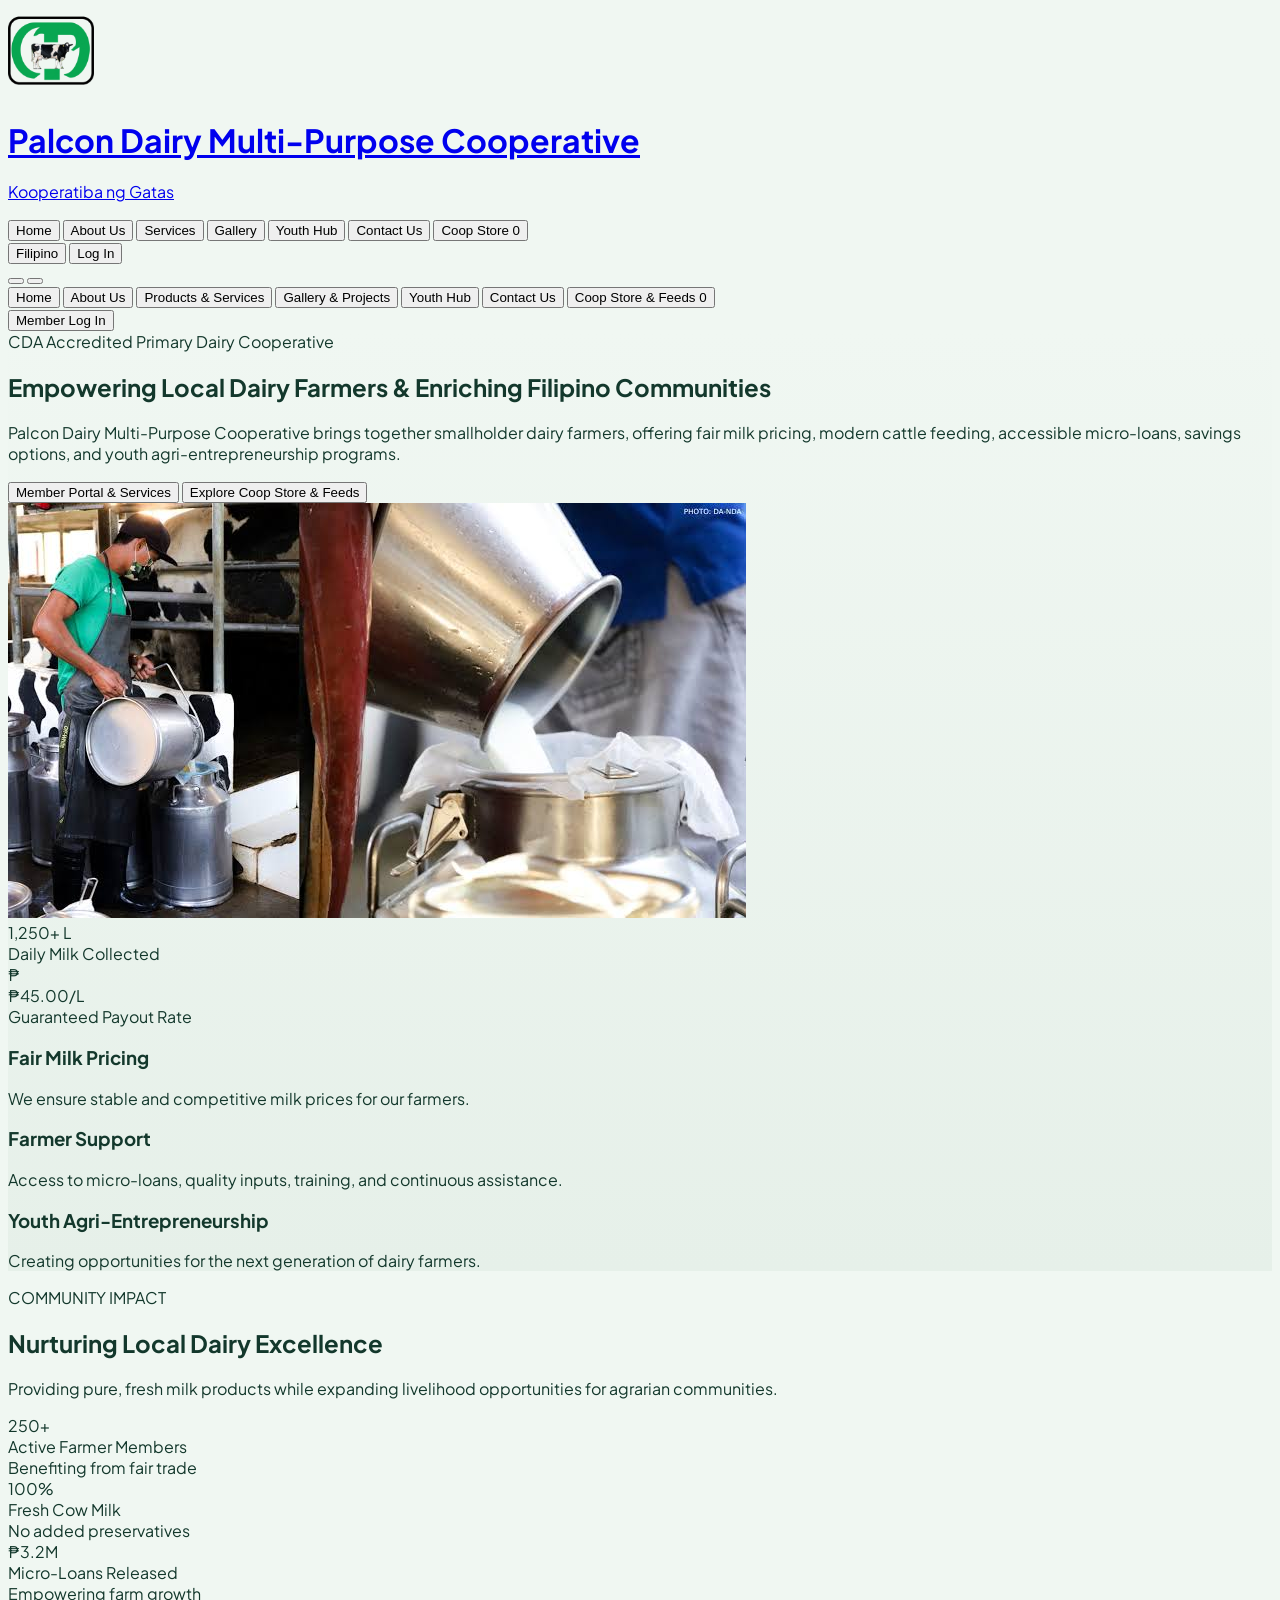
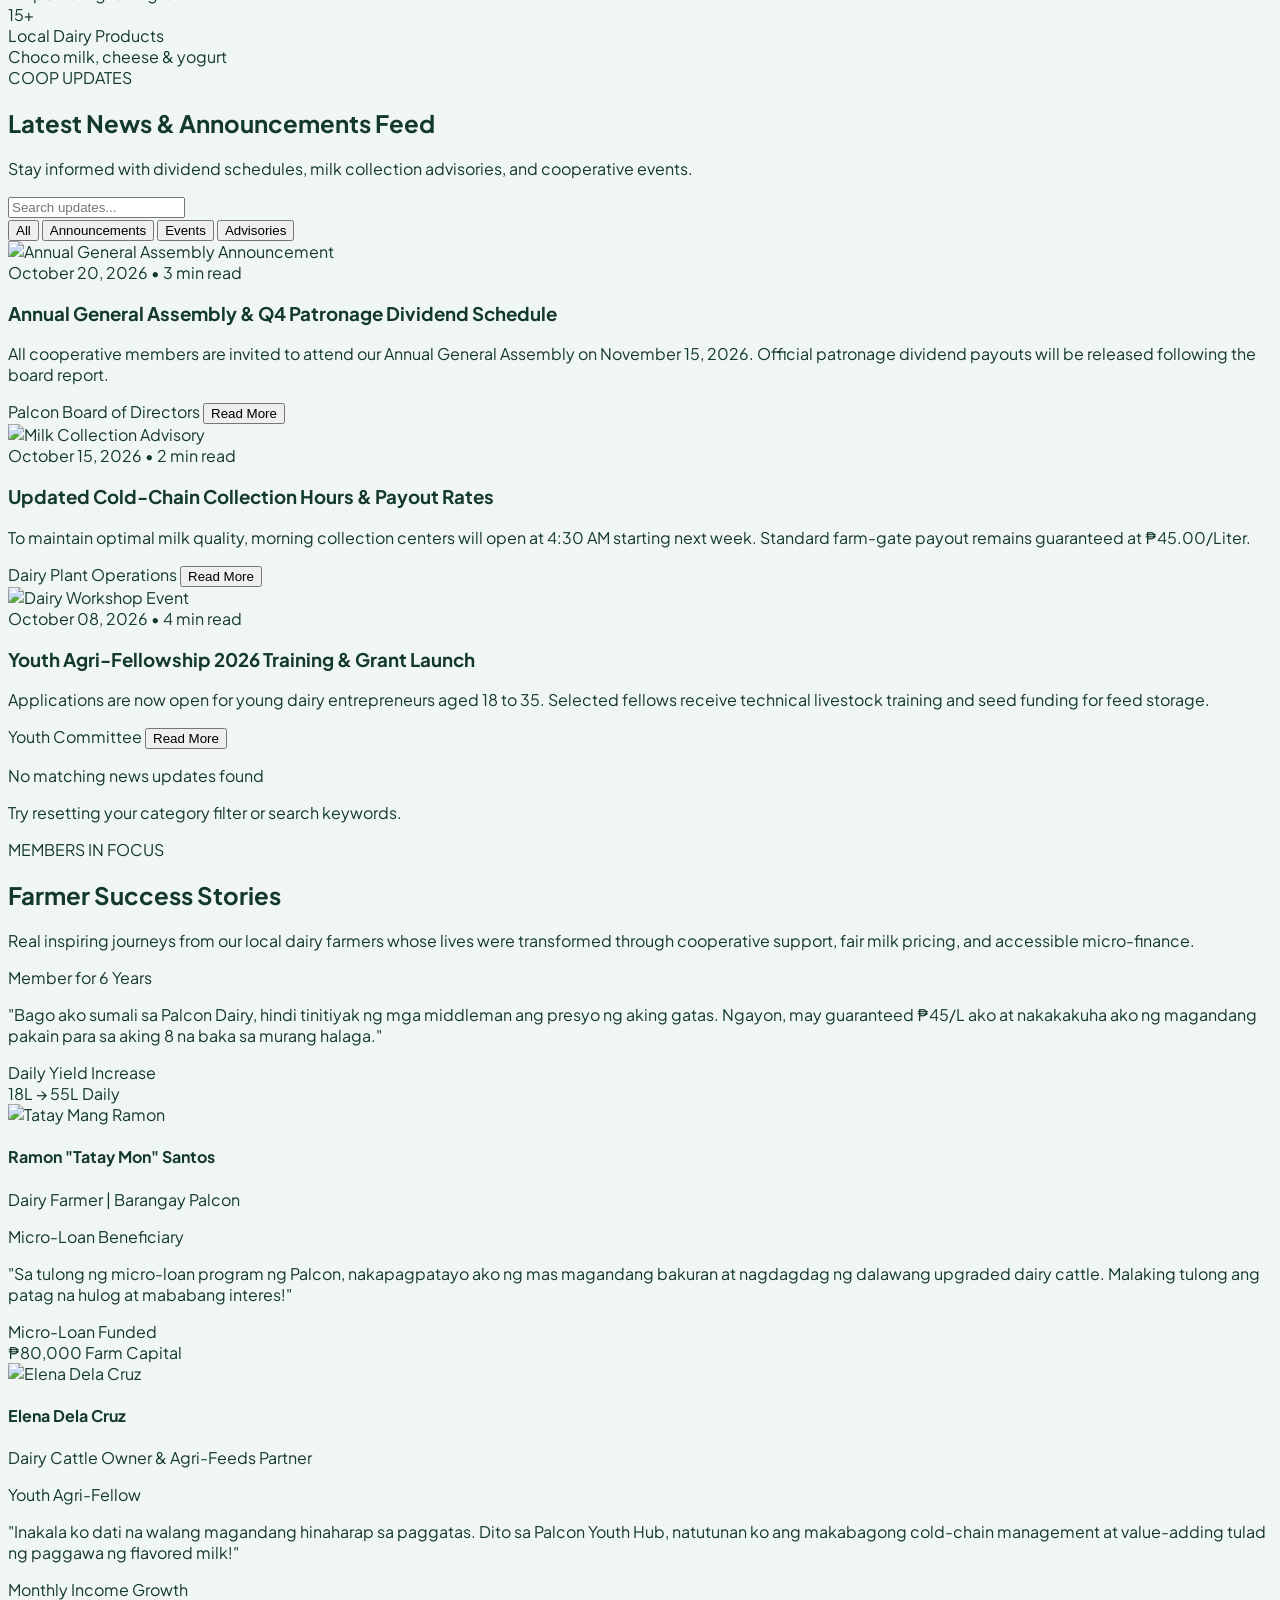
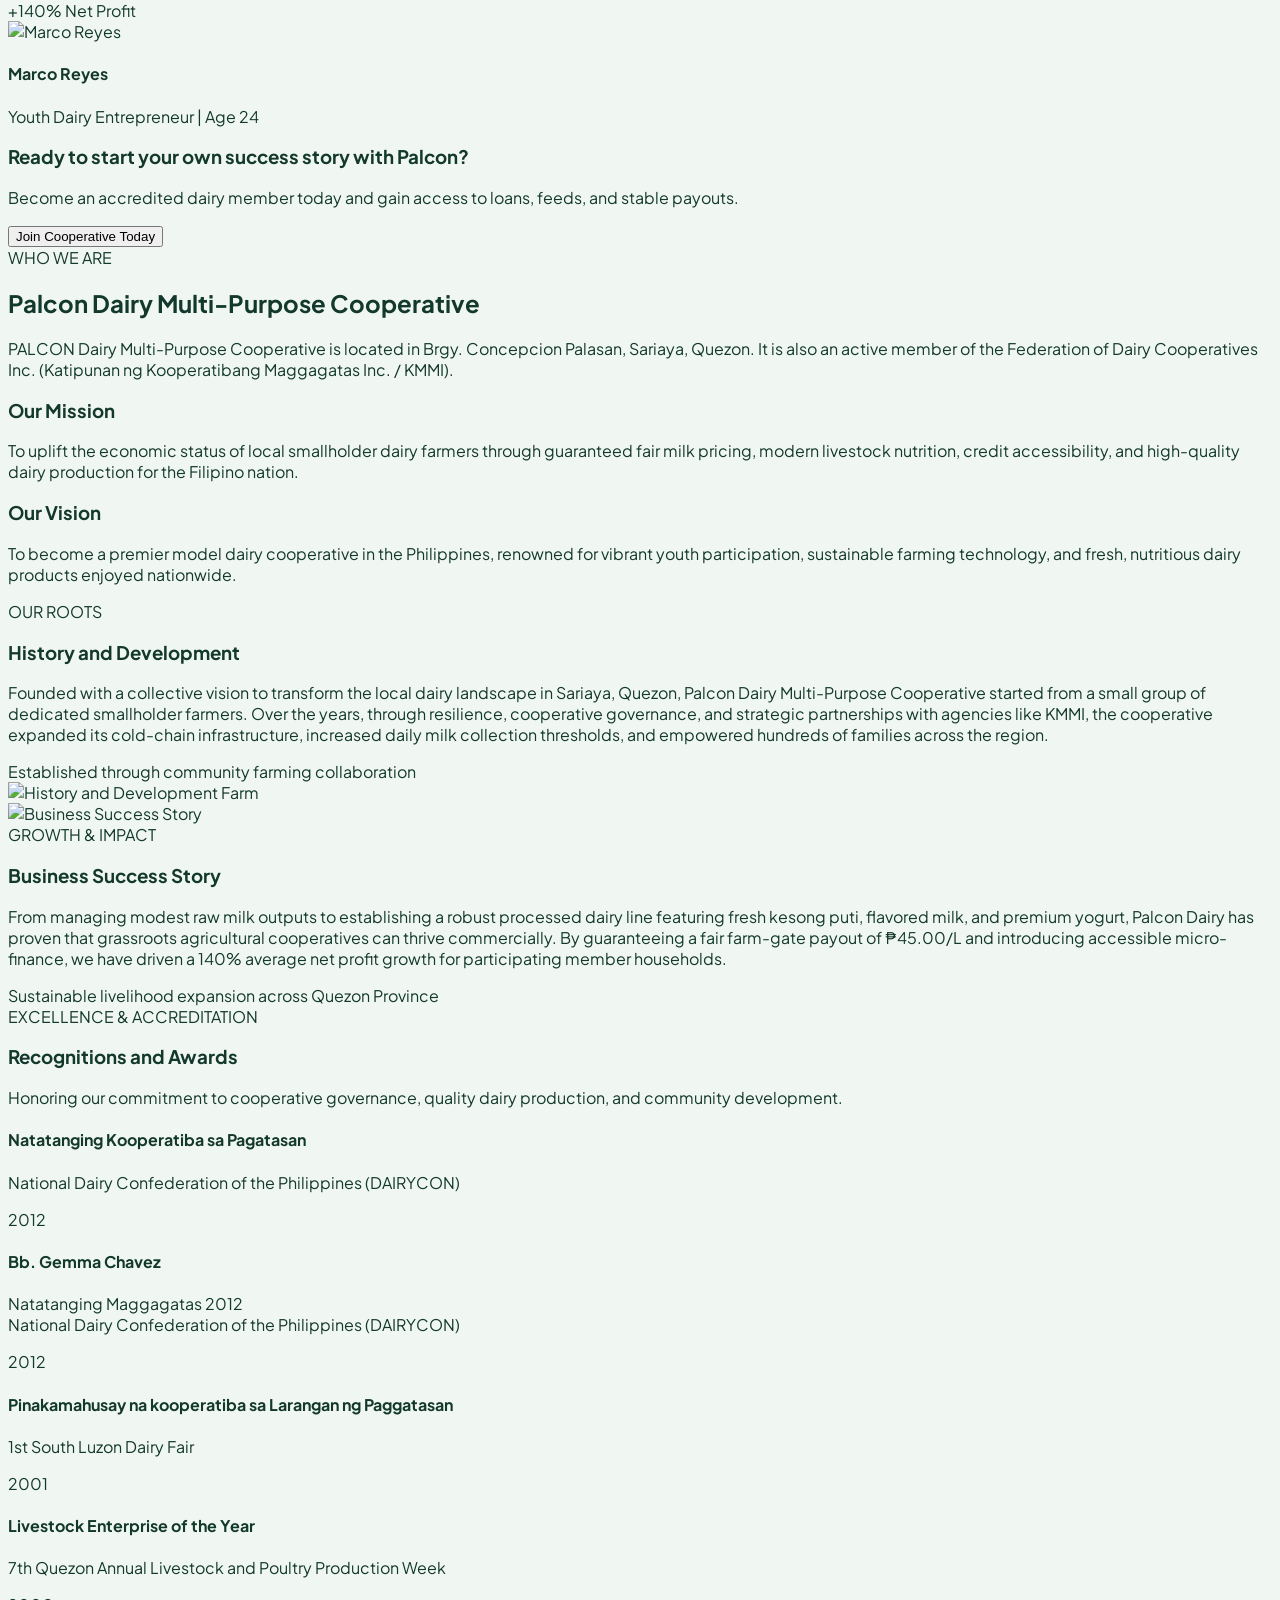
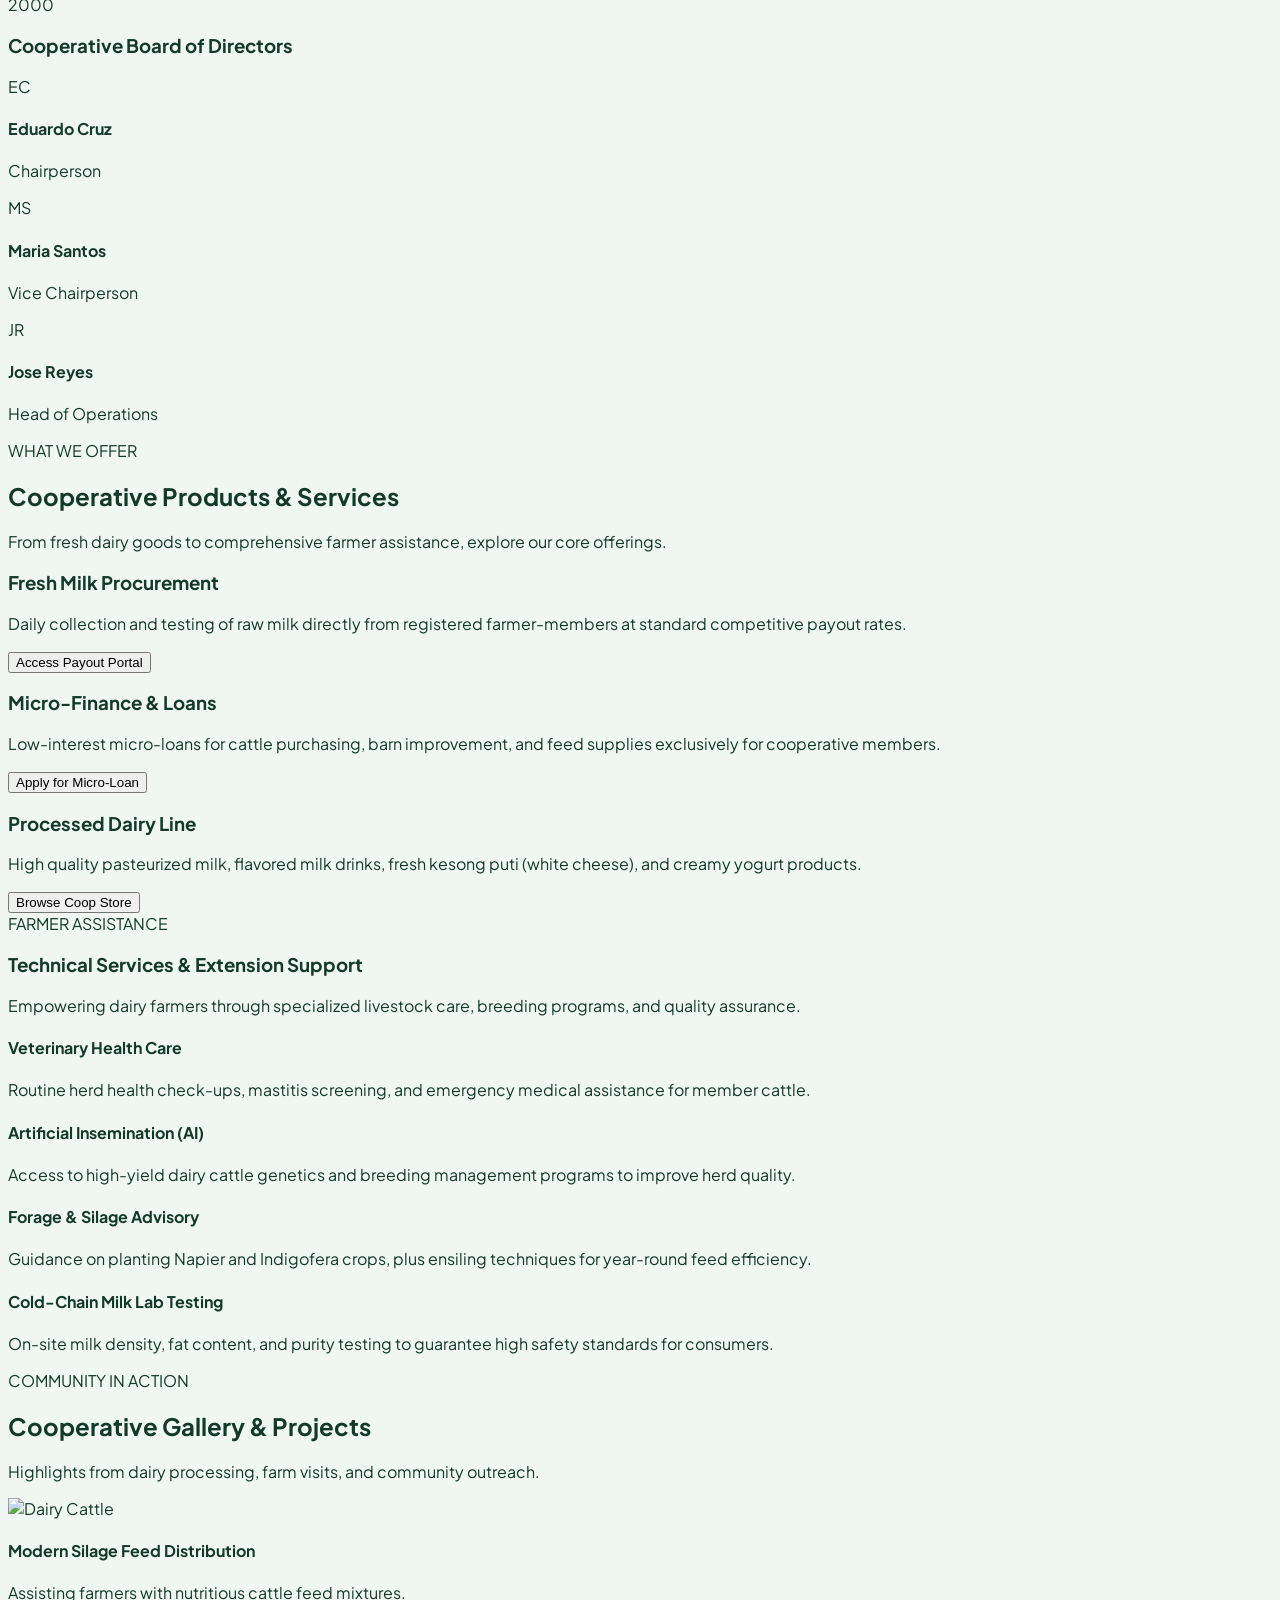
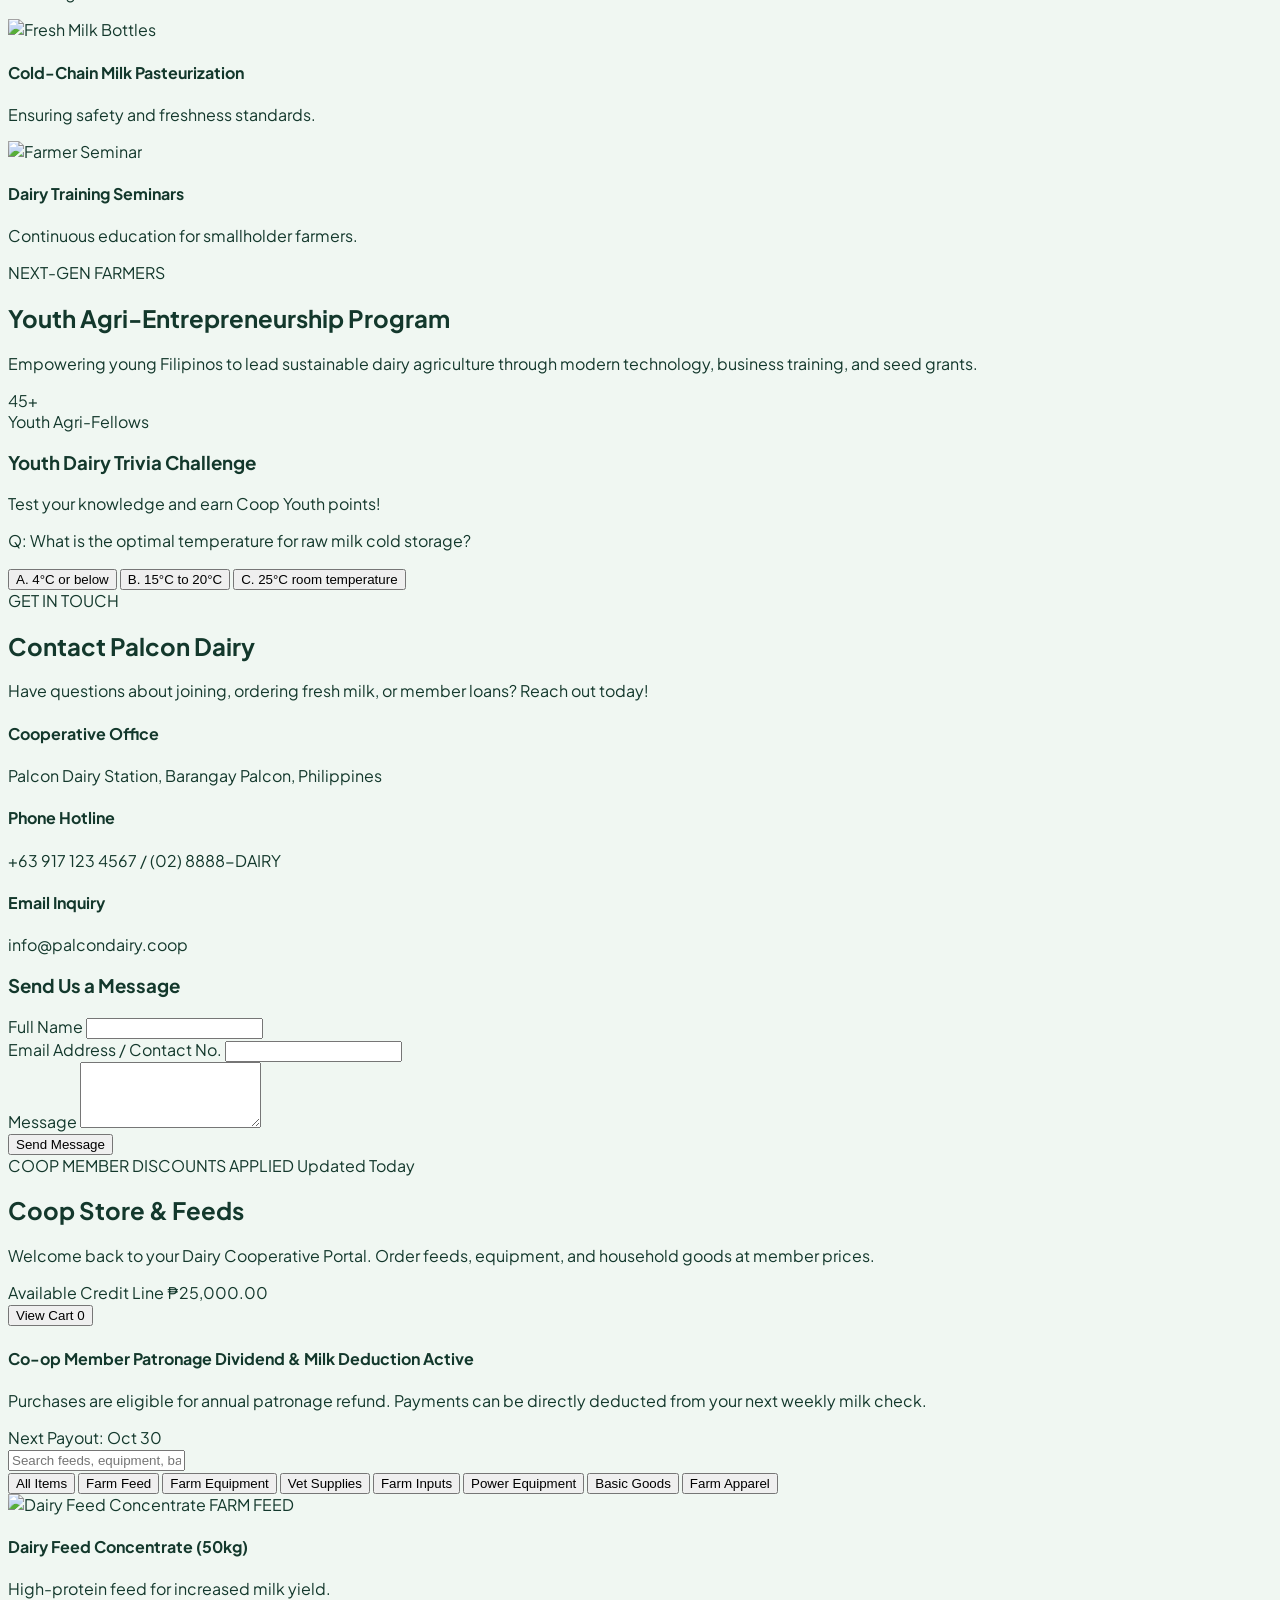
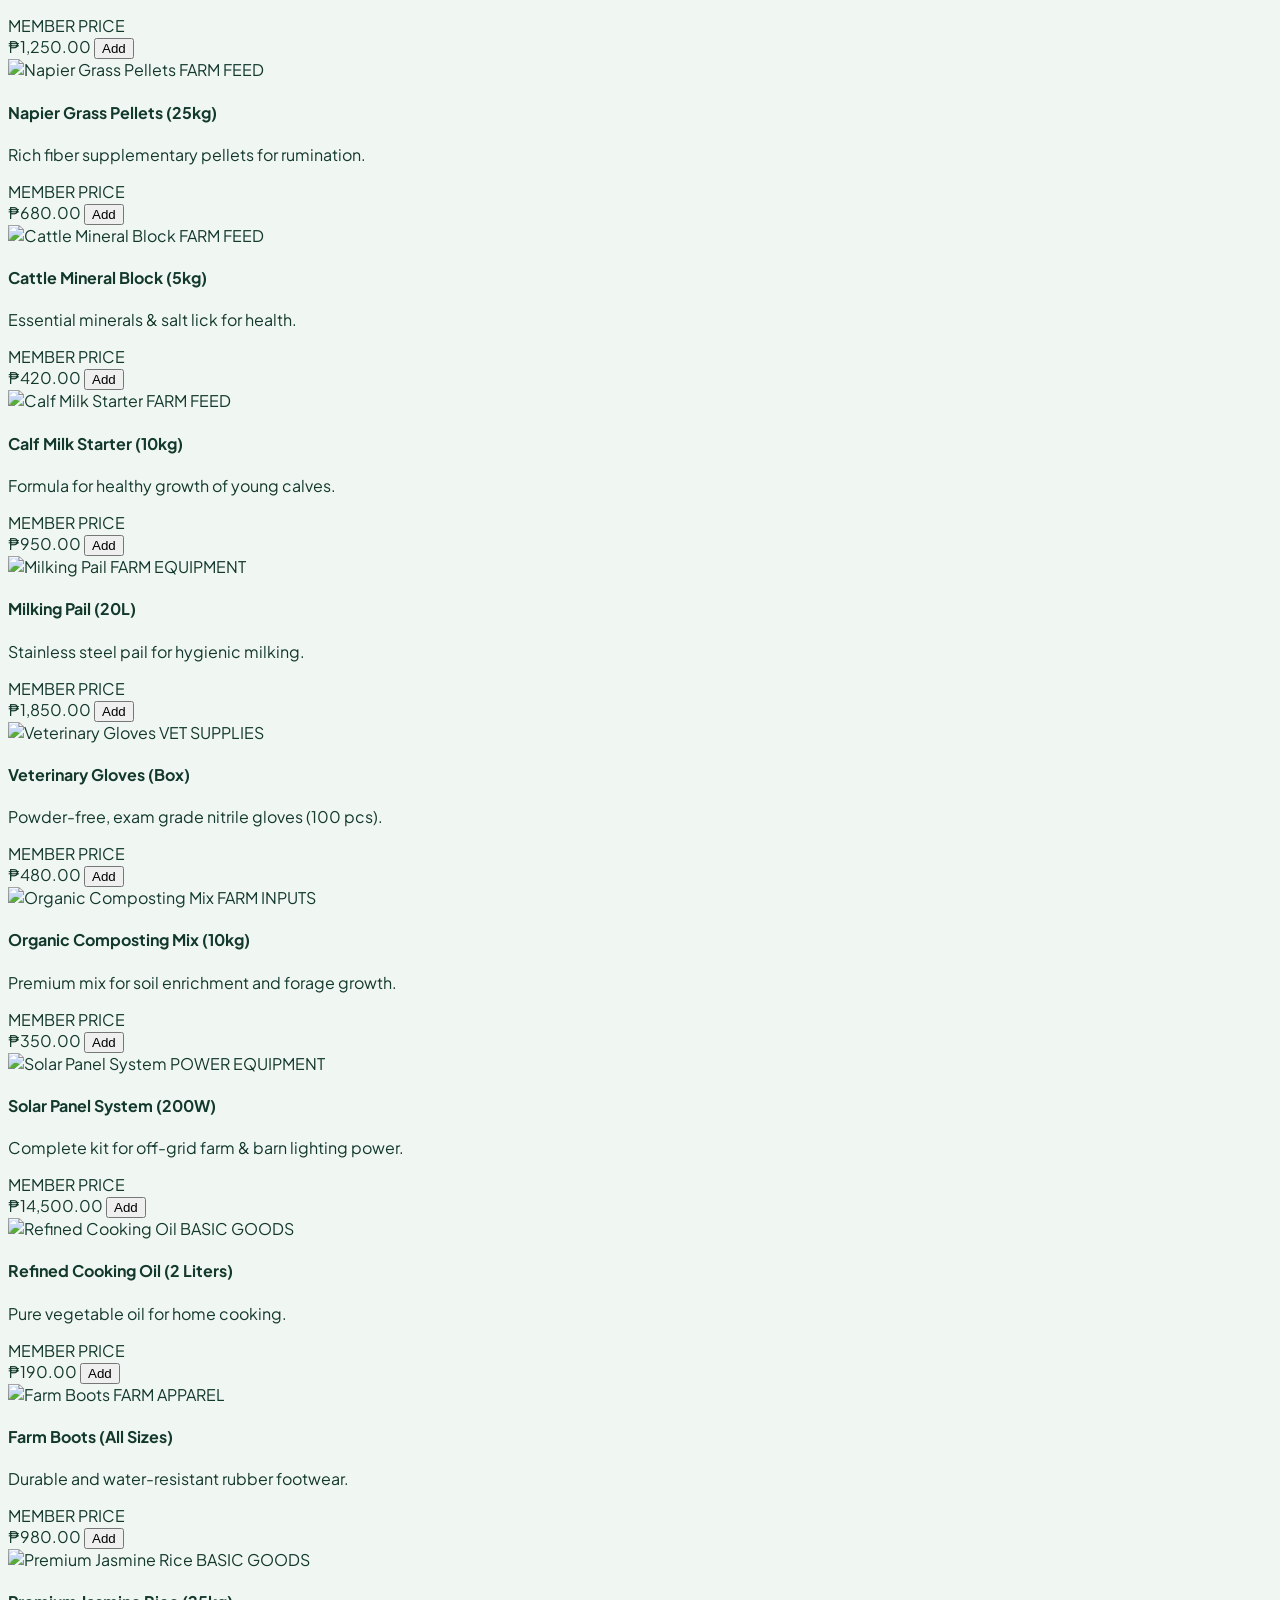
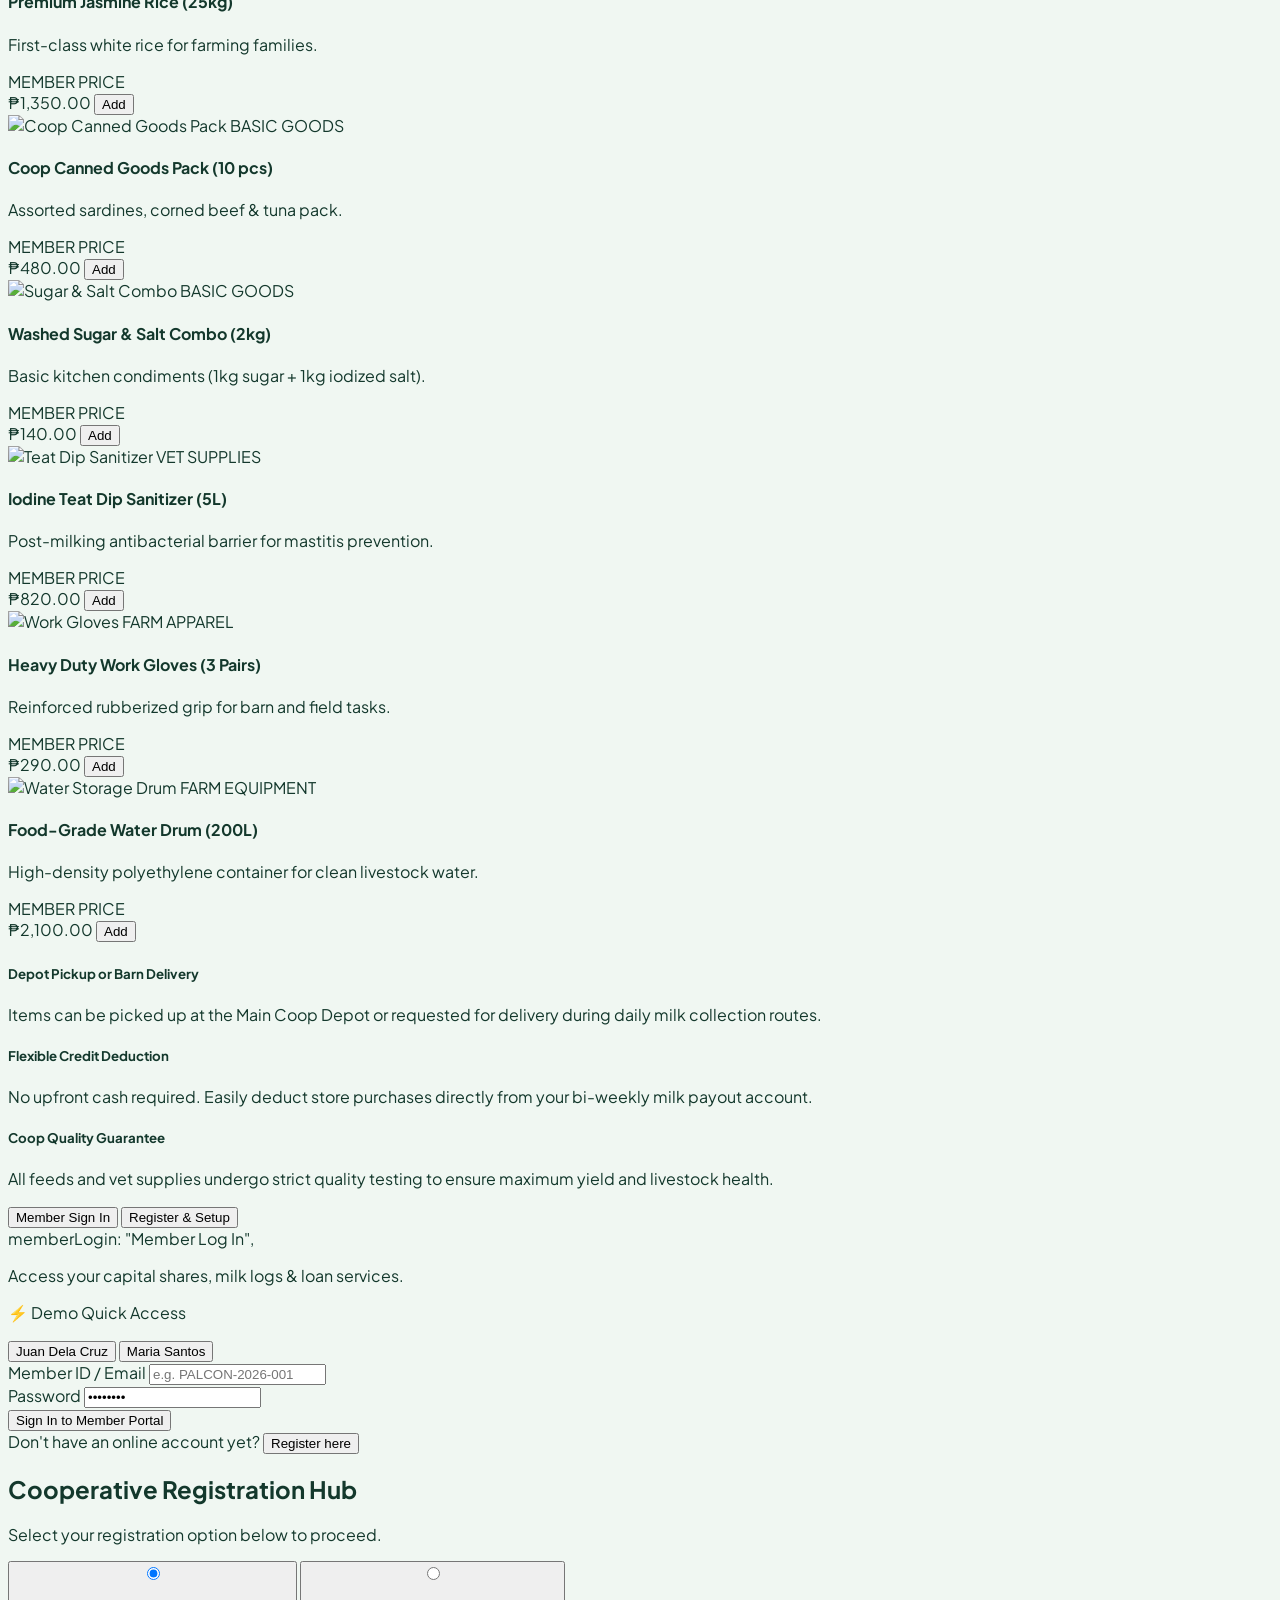
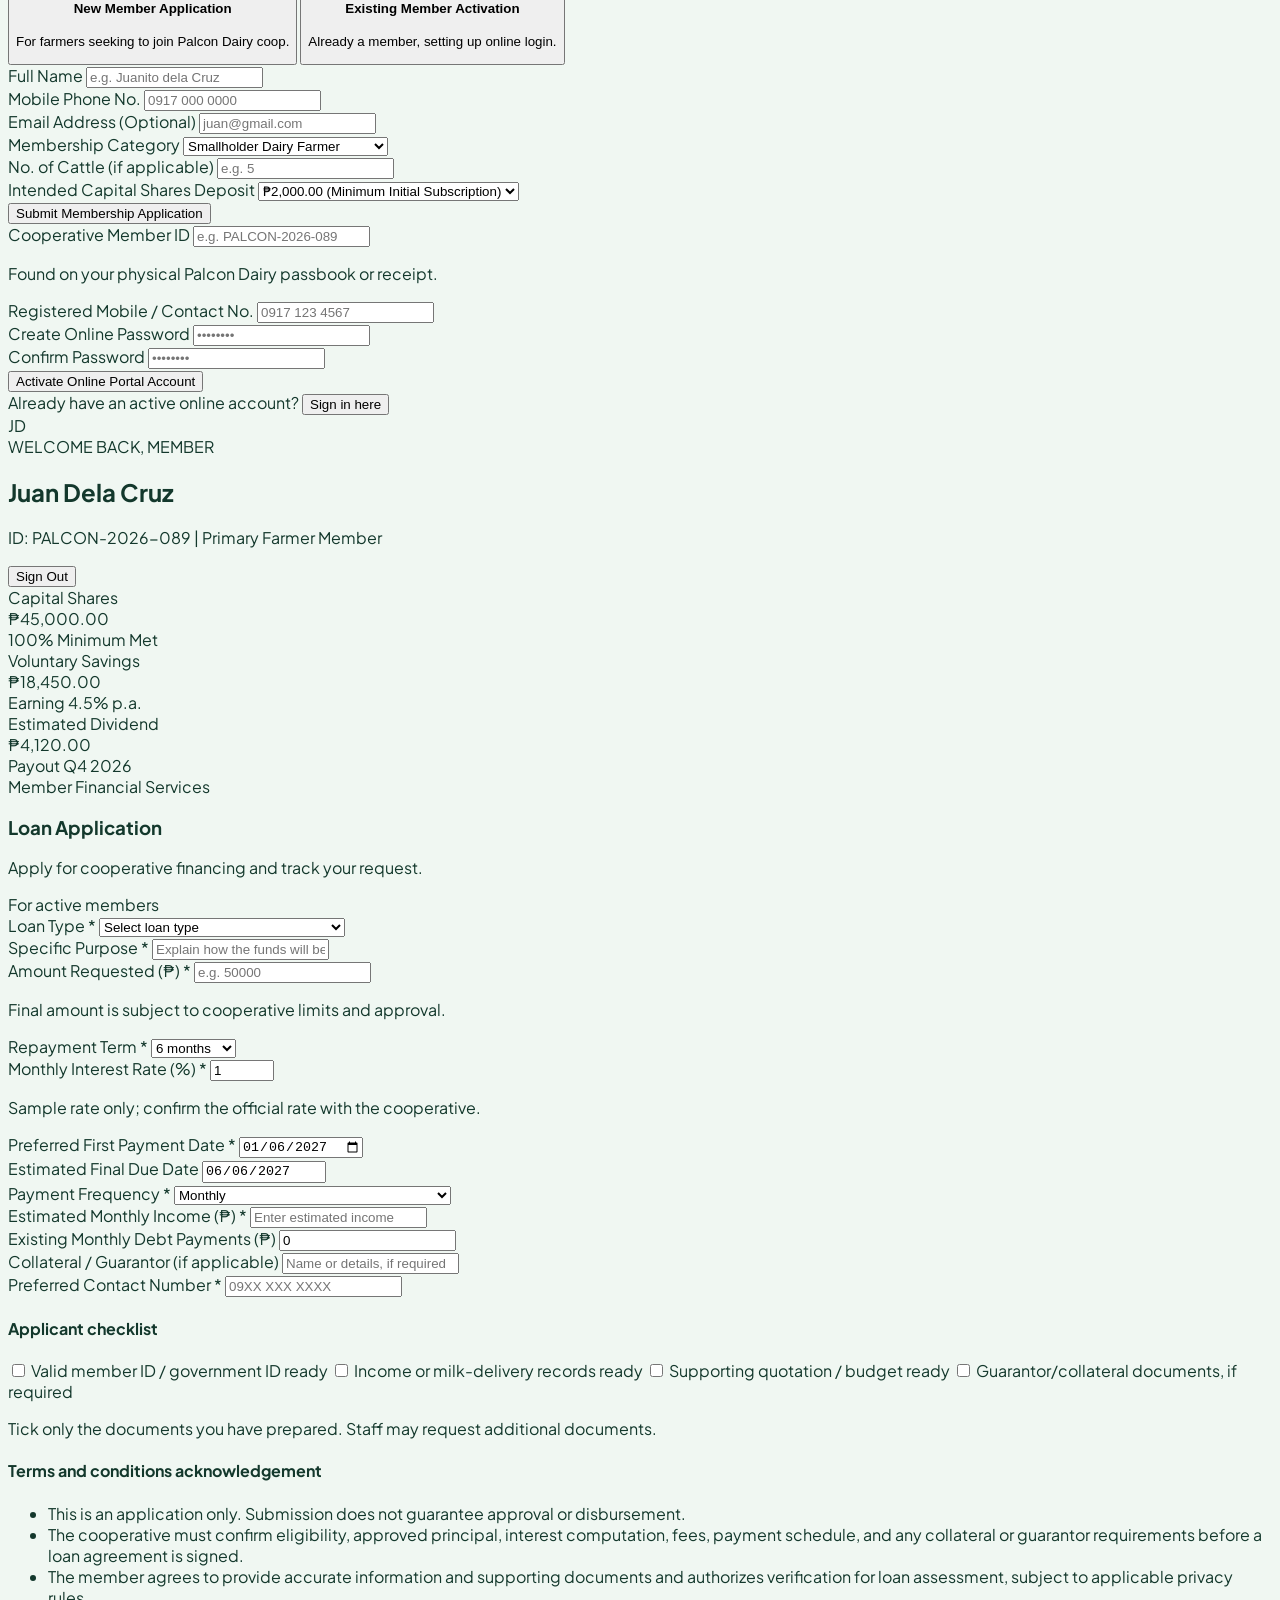
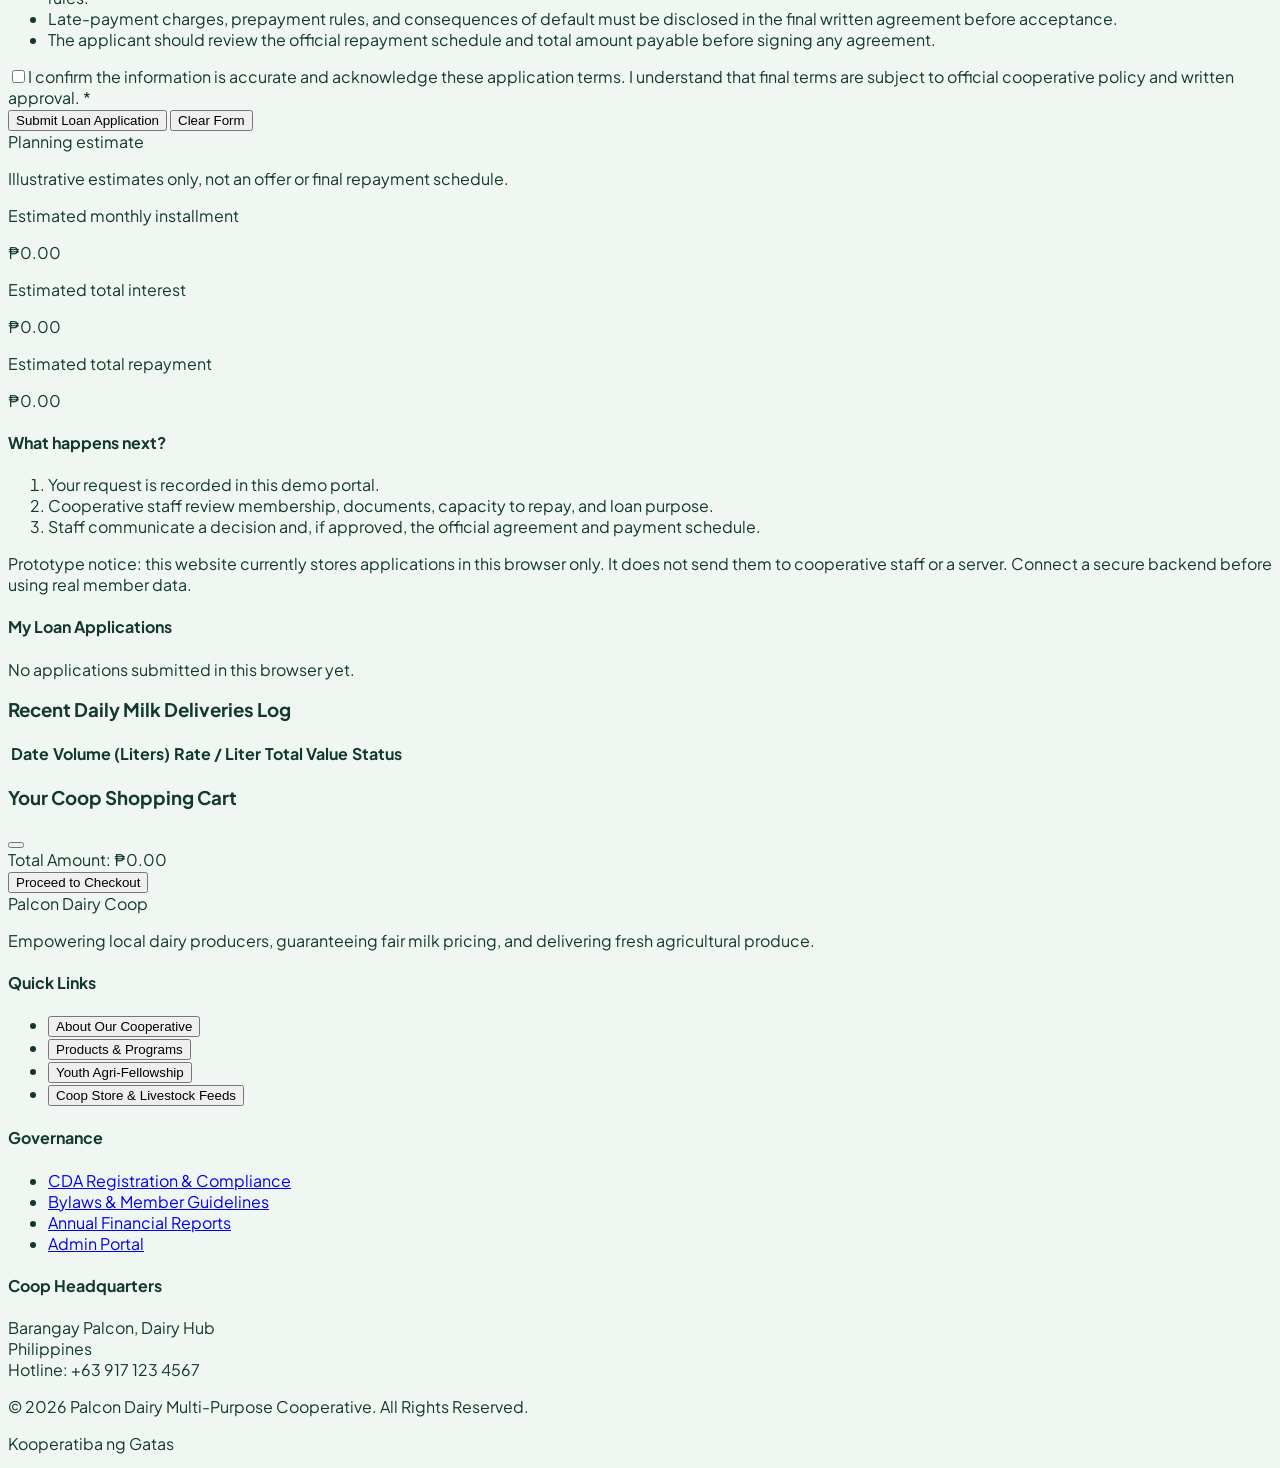
==== commit 42bccf2c: "Add admin portal link to homepage footer" ====
--- a/index.html
+++ b/index.html
@@ -124,6 +124,7 @@
   <span id="login-btn-text" class="whitespace-nowrap">Log In</span>
 </button>
 
+        </div>
 
       <!-- Mobile Menu Button -->
       <div class="flex items-center space-x-2 md:hidden">
@@ -1948,6 +1949,9 @@
             <li><a href="#" class="hover:underline">CDA Registration & Compliance</a></li>
             <li><a href="#" class="hover:underline">Bylaws & Member Guidelines</a></li>
             <li><a href="#" class="hover:underline">Annual Financial Reports</a></li>
+            <li>
+  <a href="admin.html" class="hover:underline">Admin Portal</a>
+</li>
           </ul>
         </div>
 
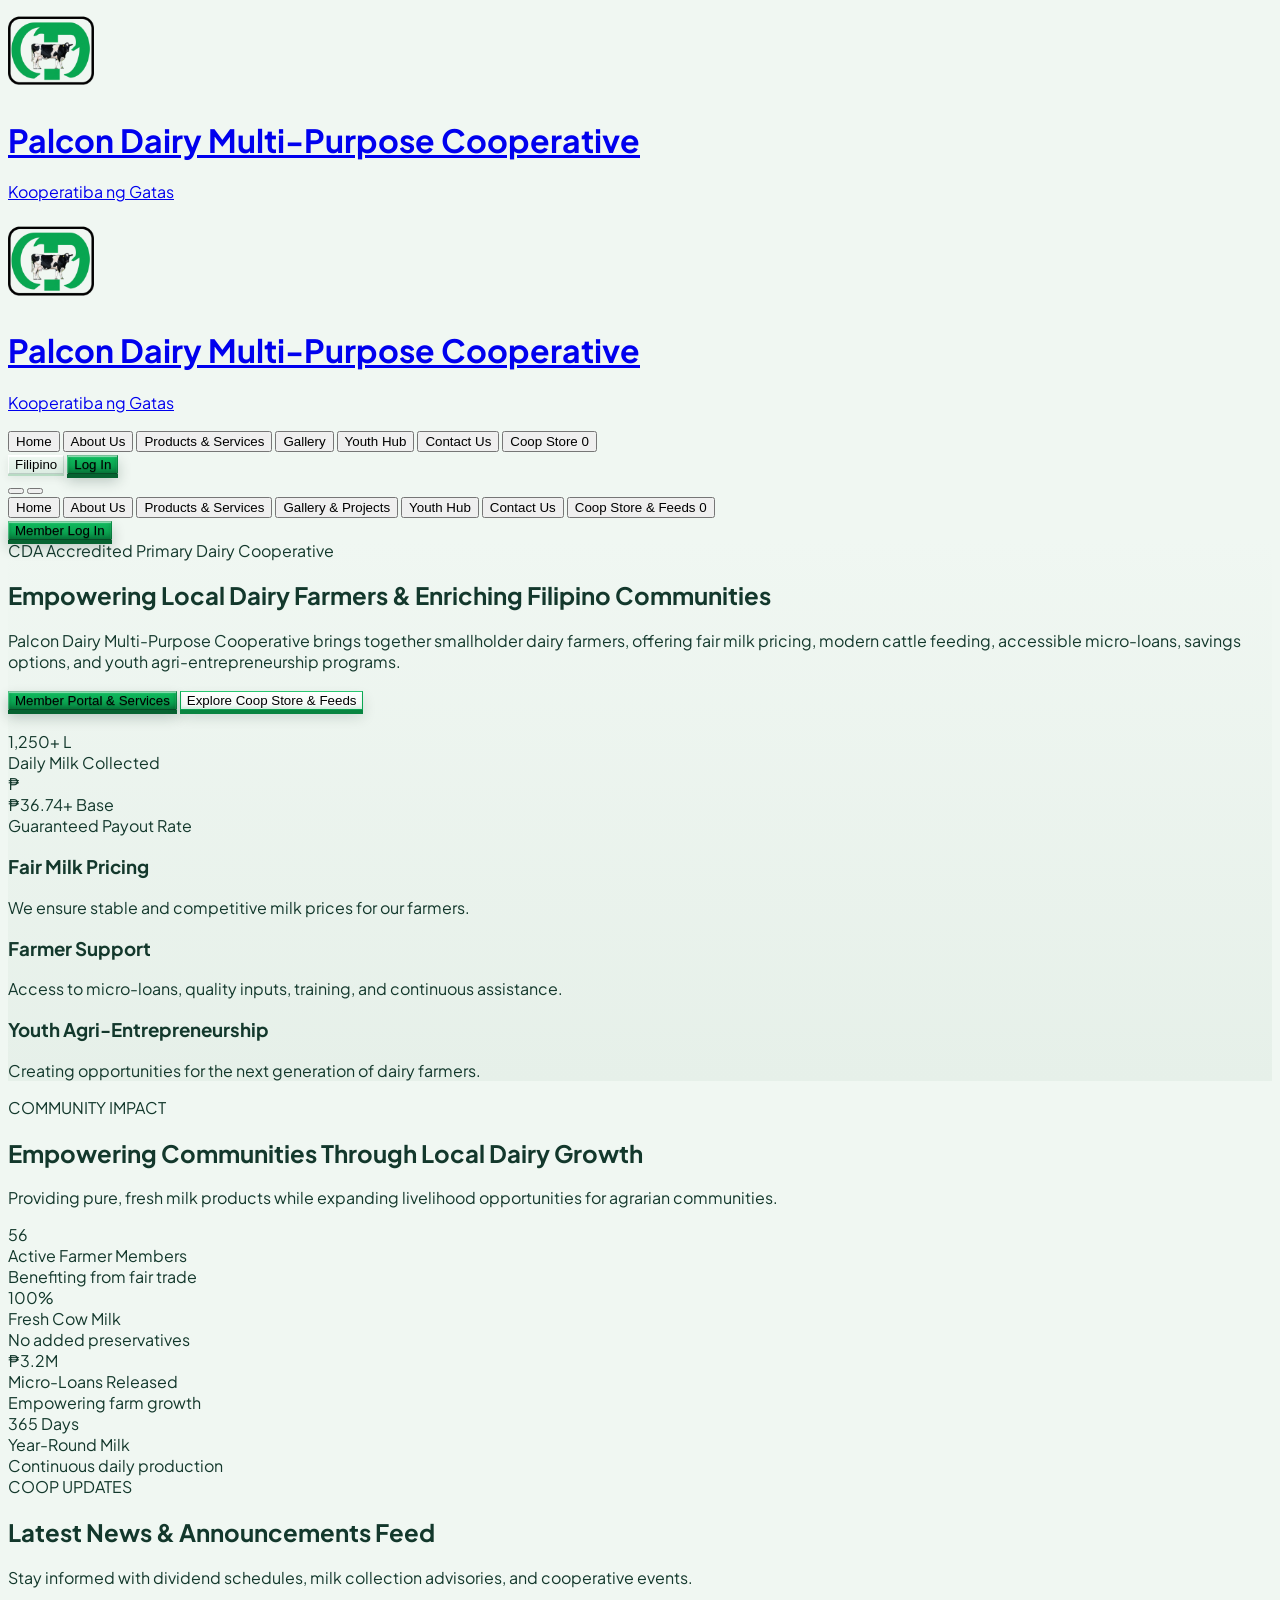
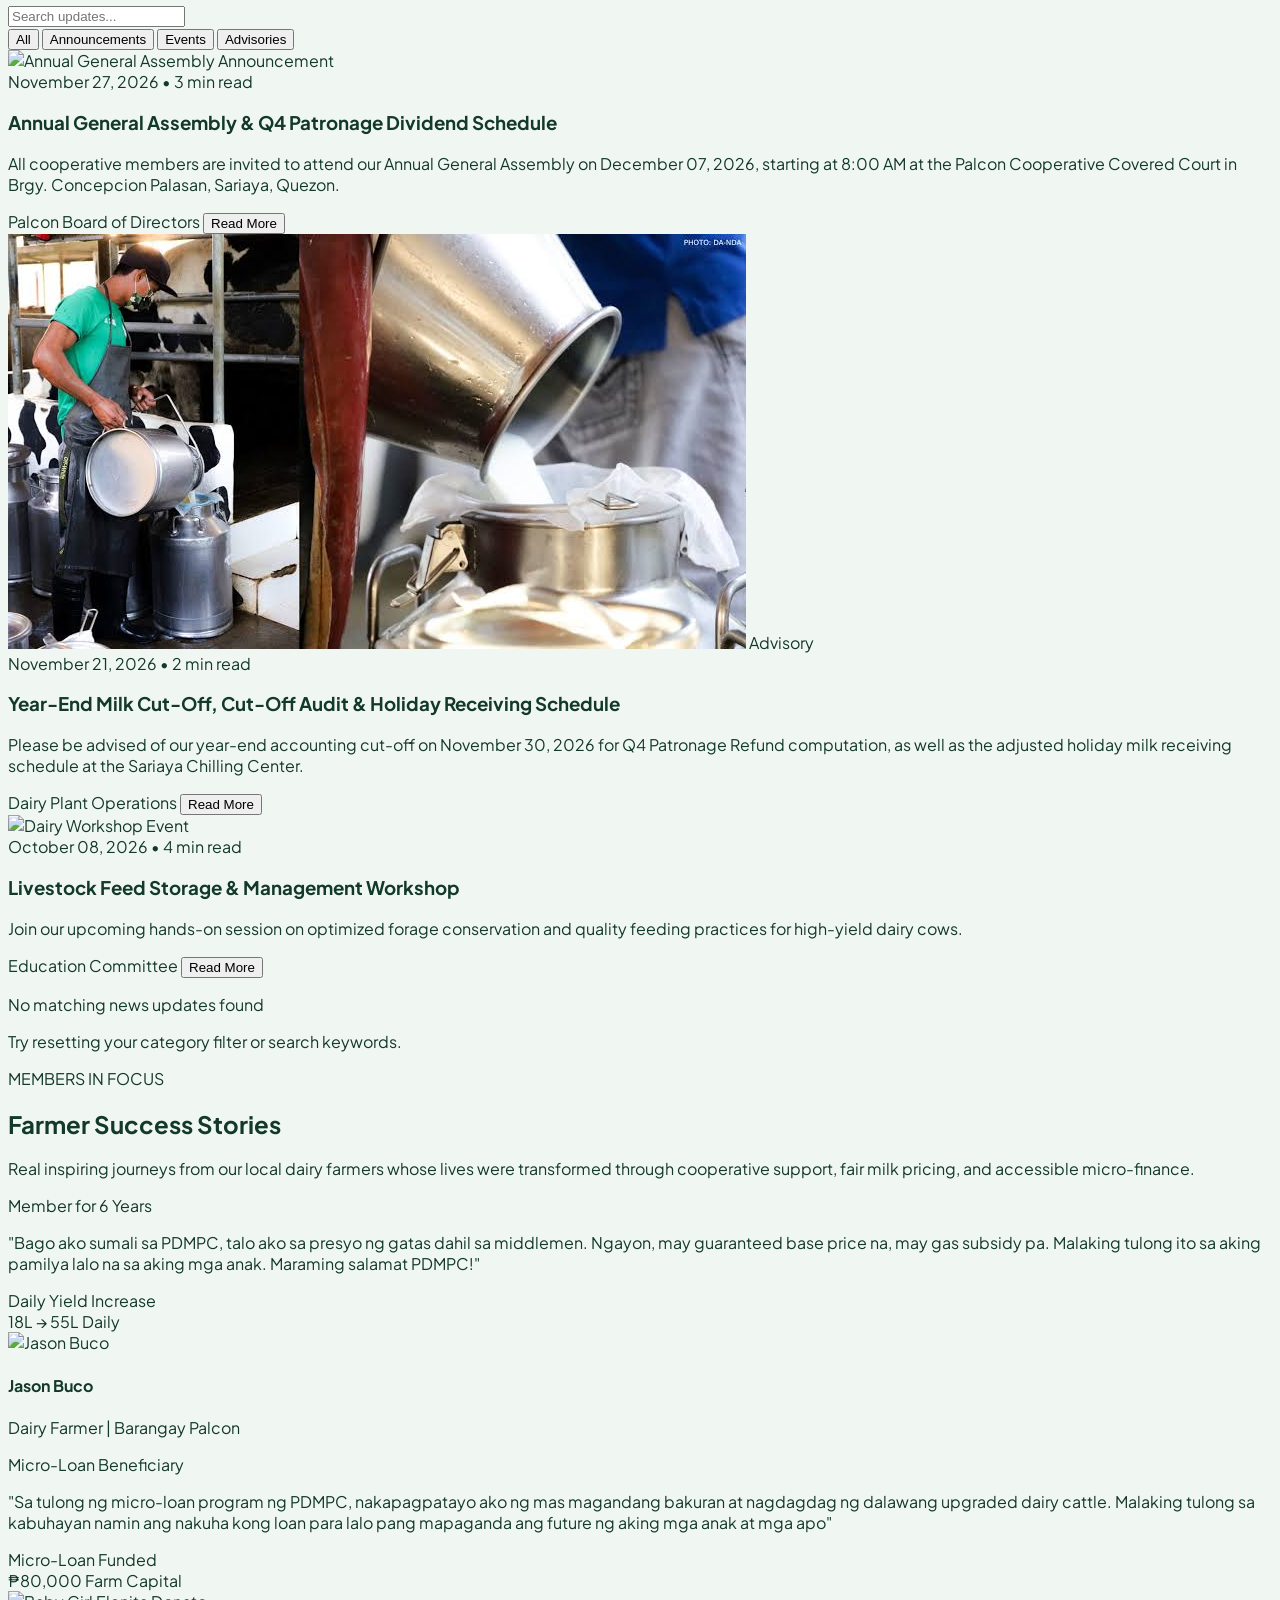
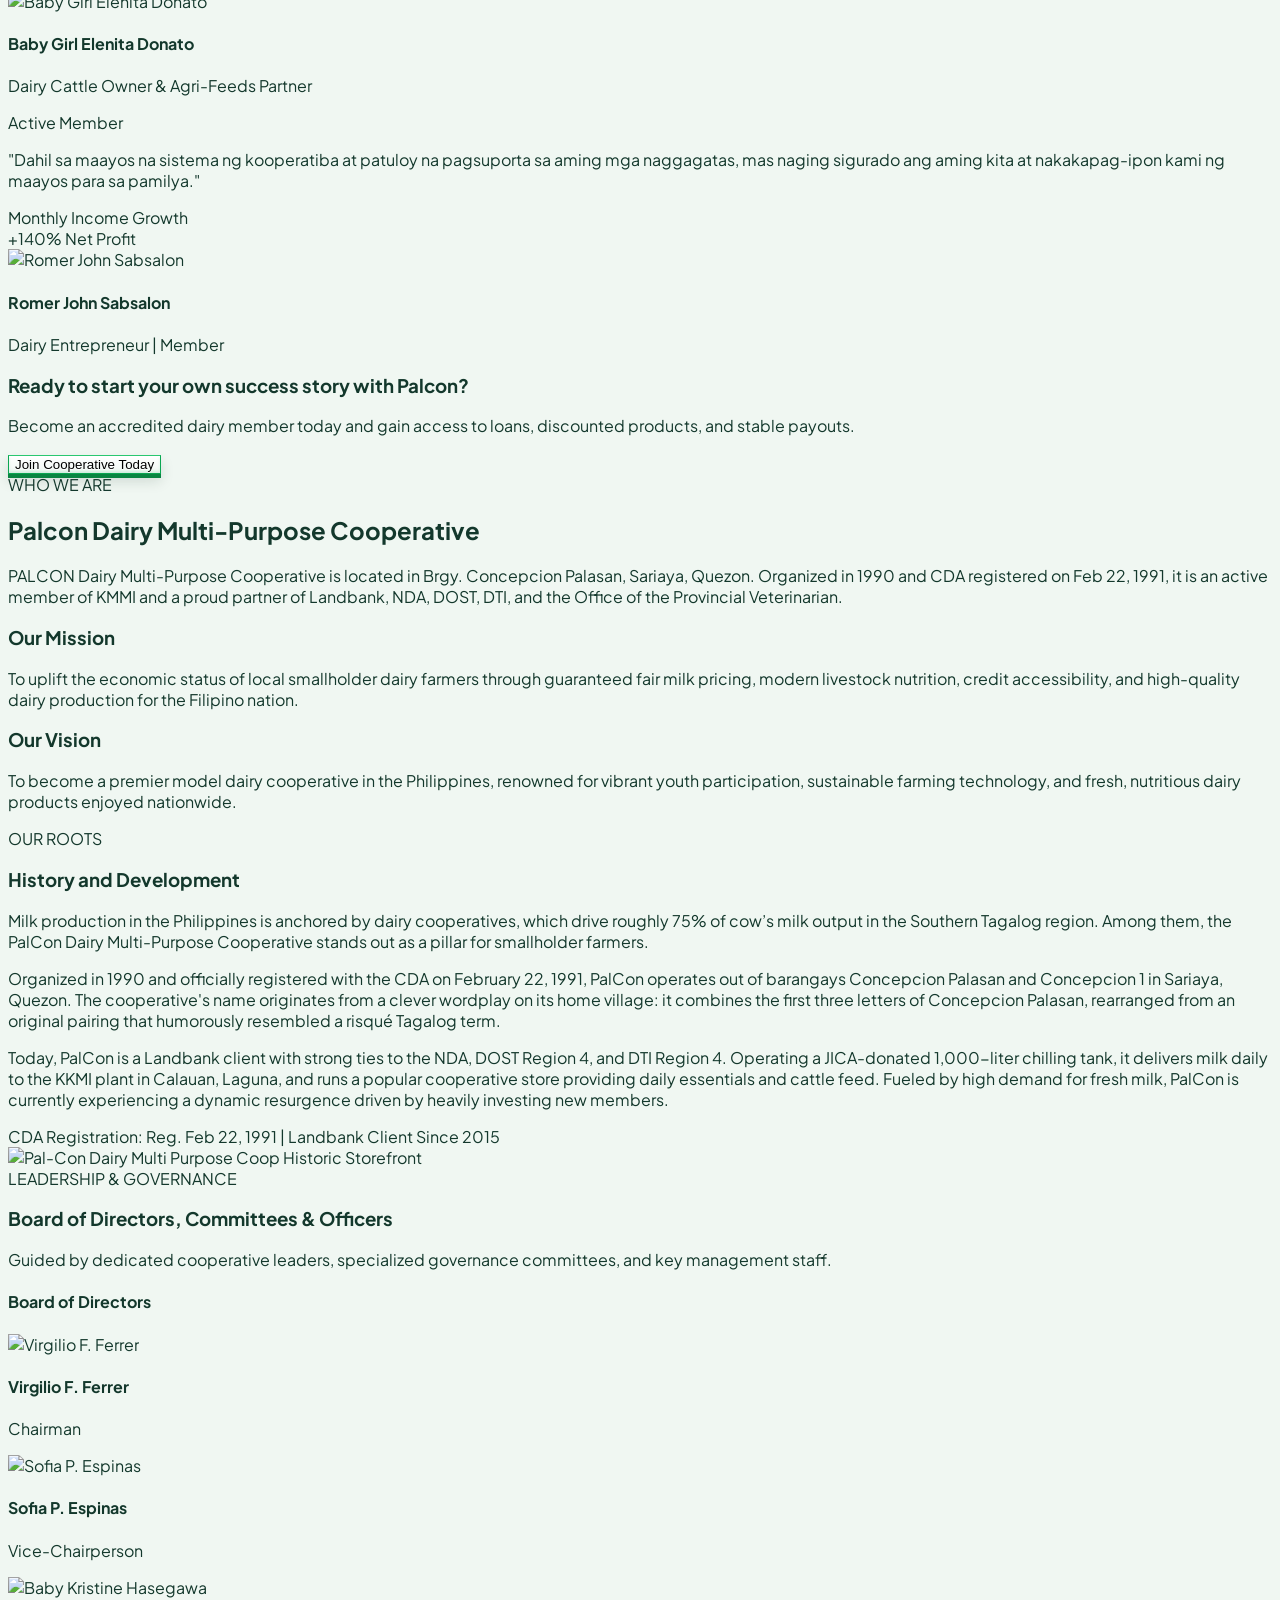
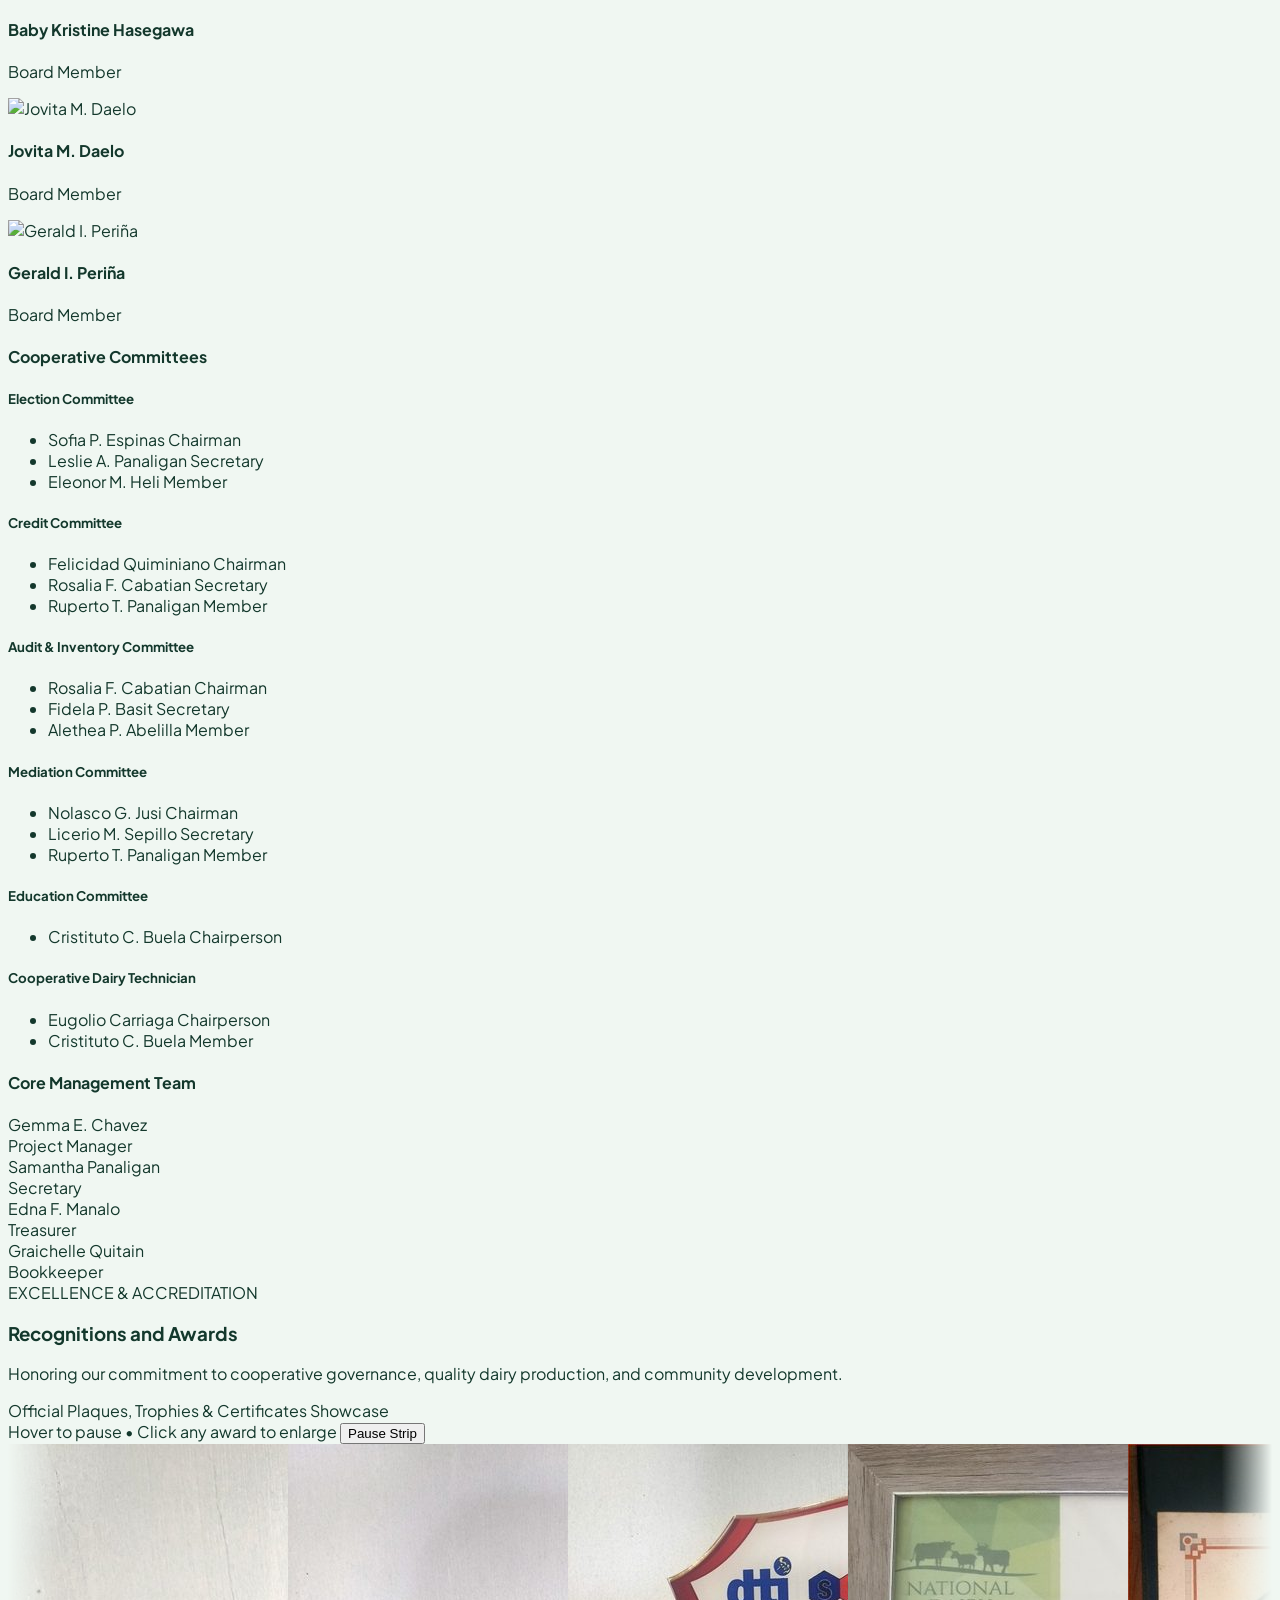
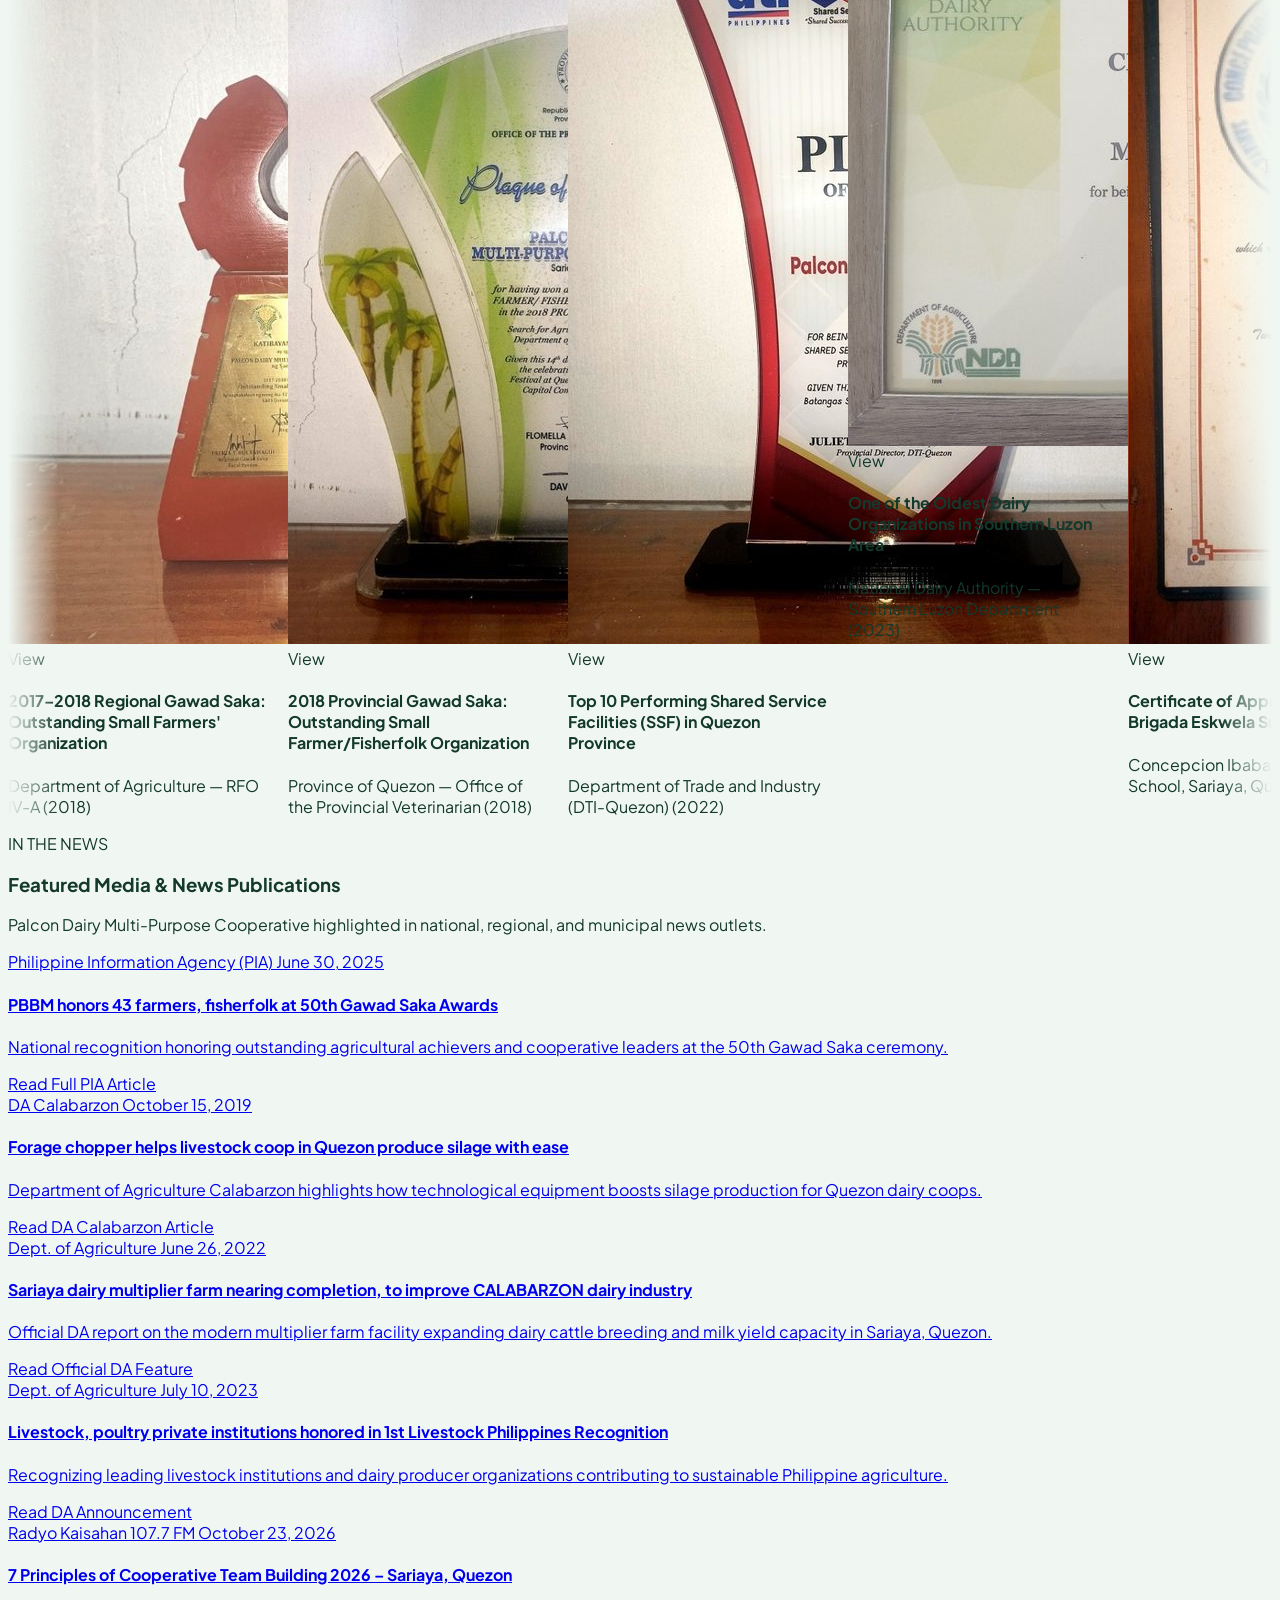
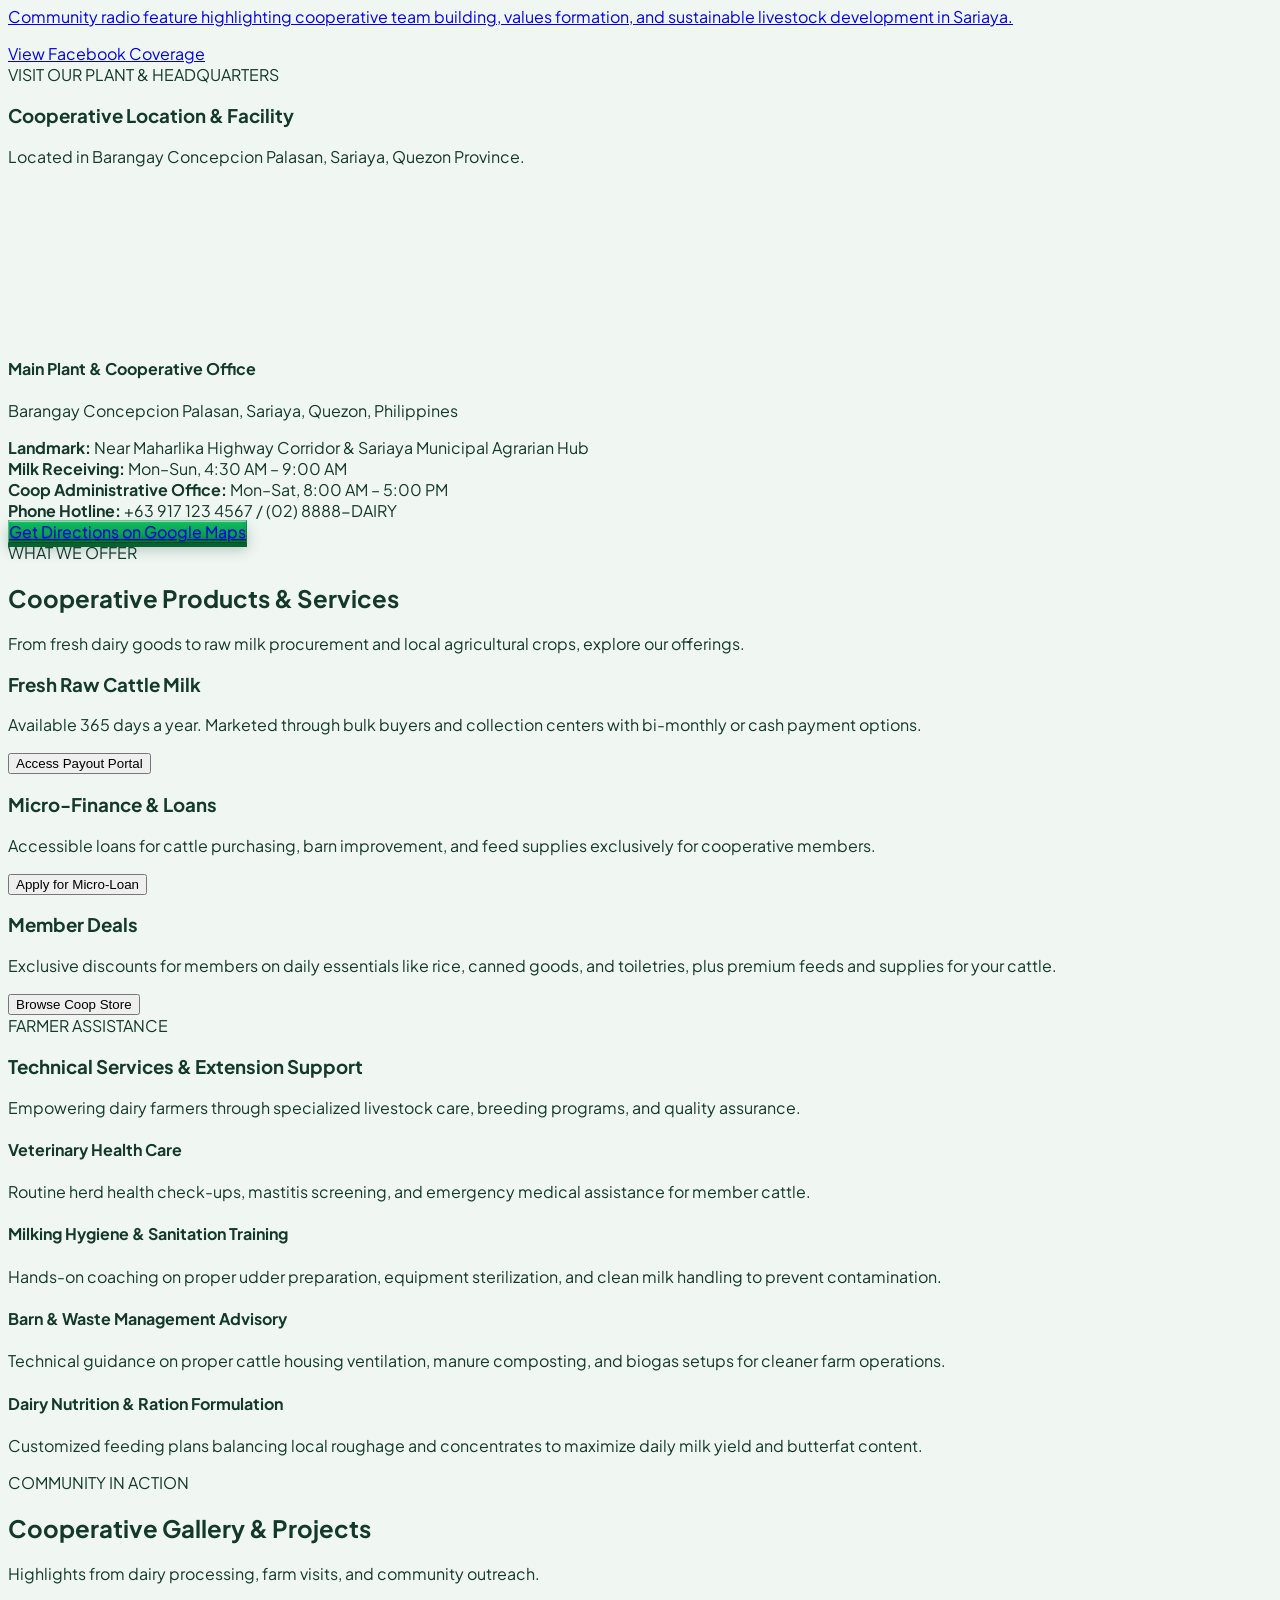
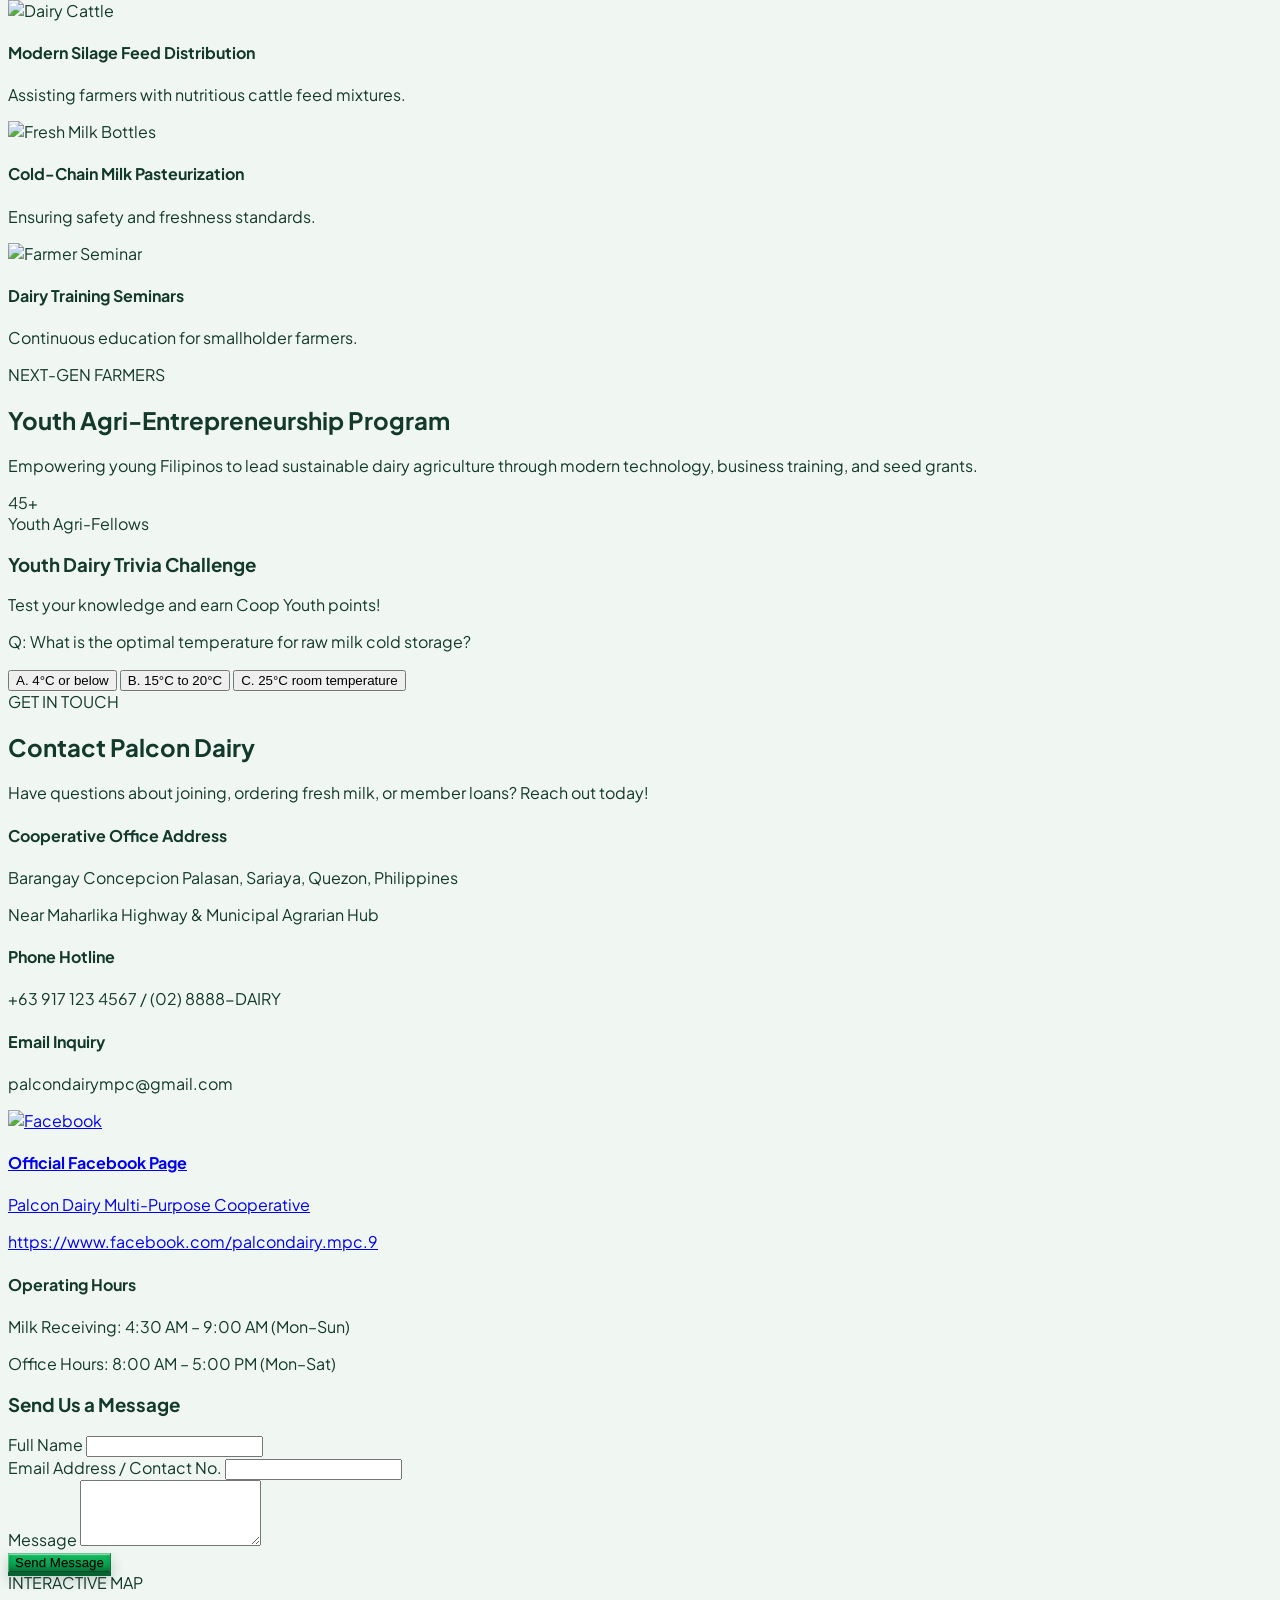
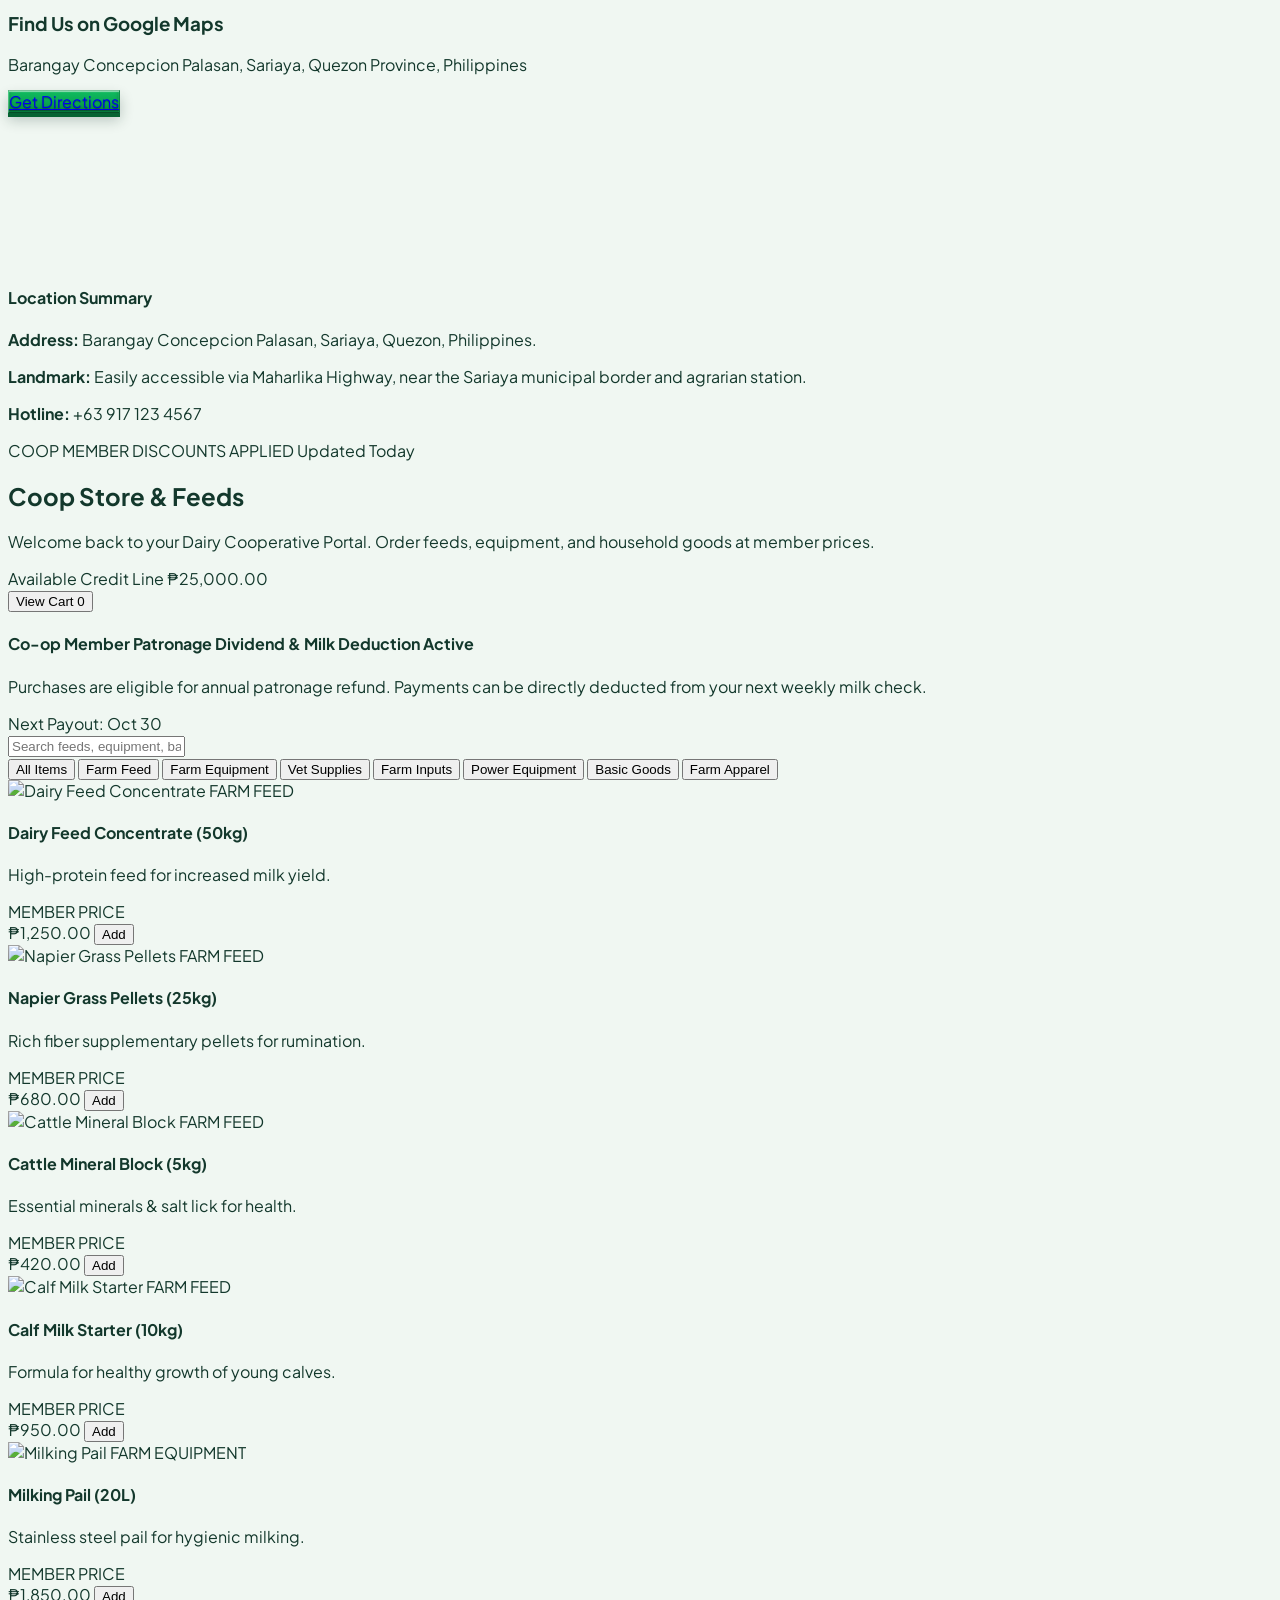
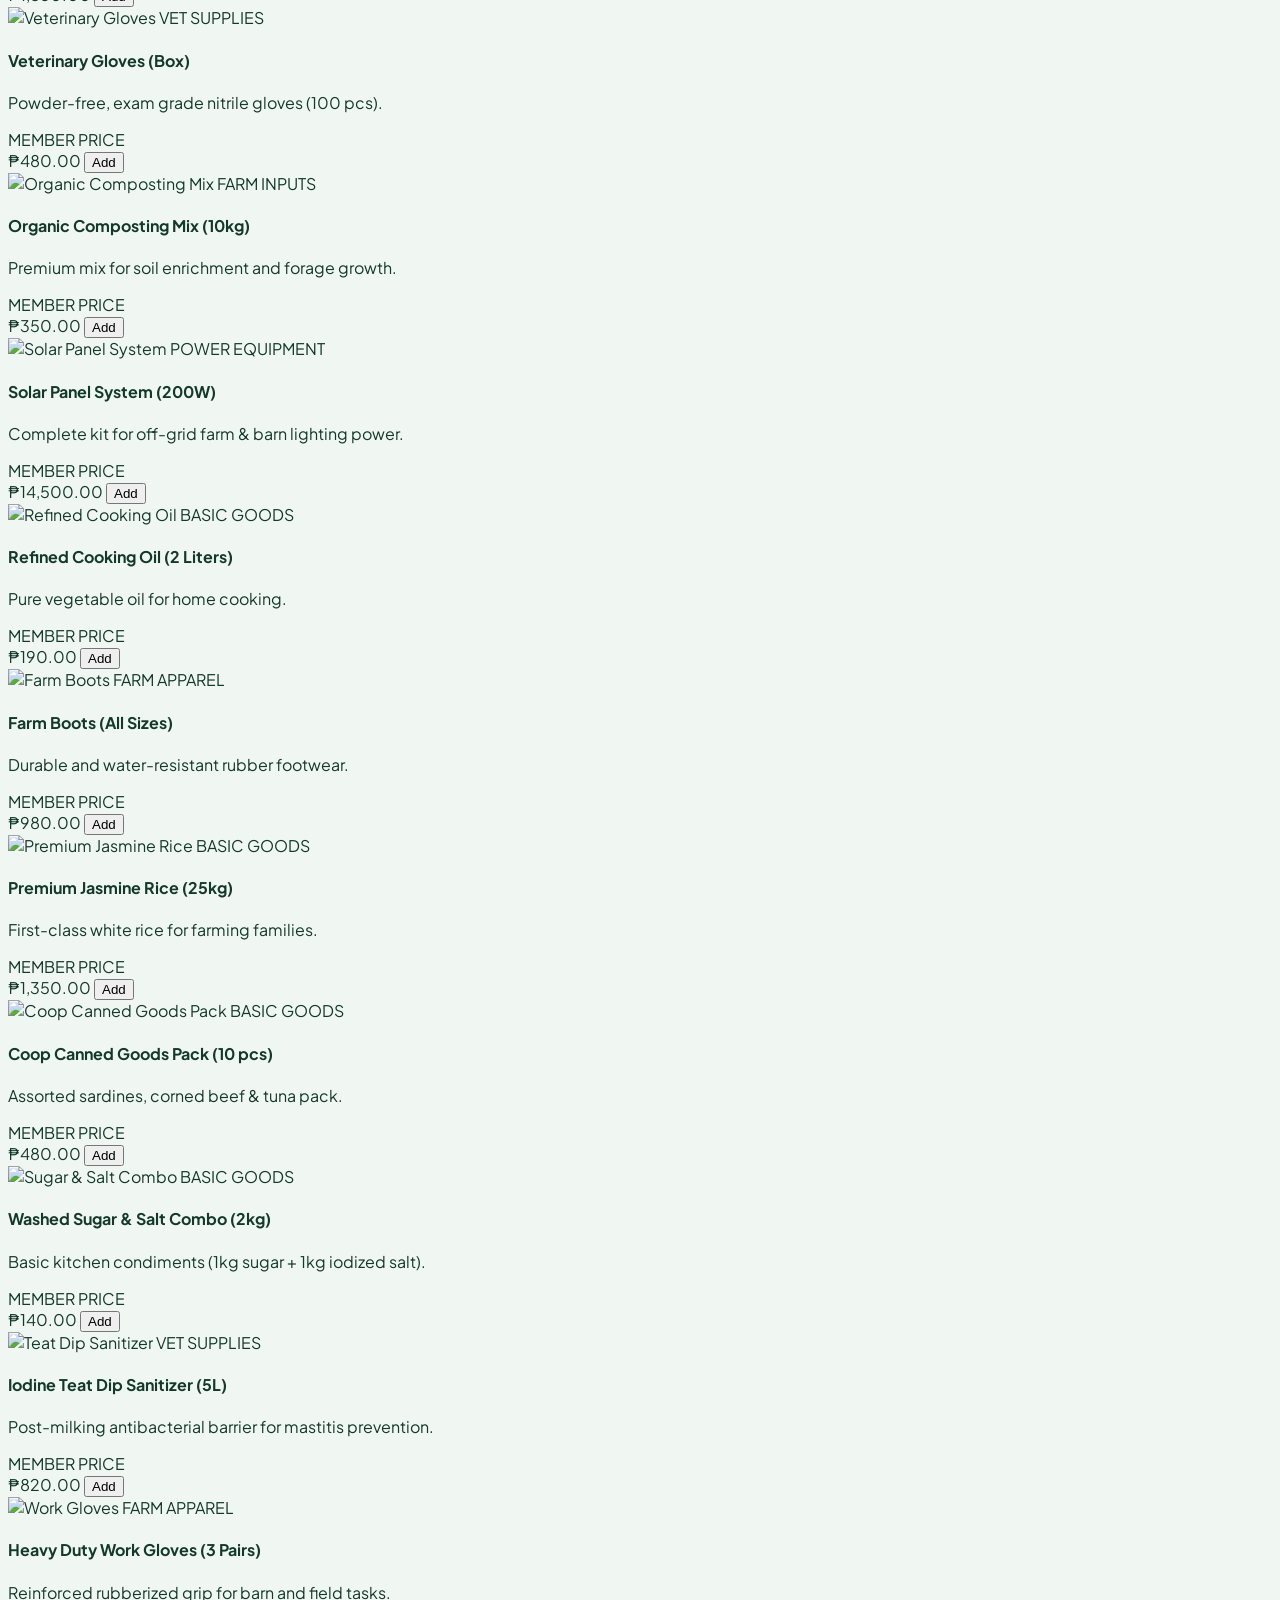
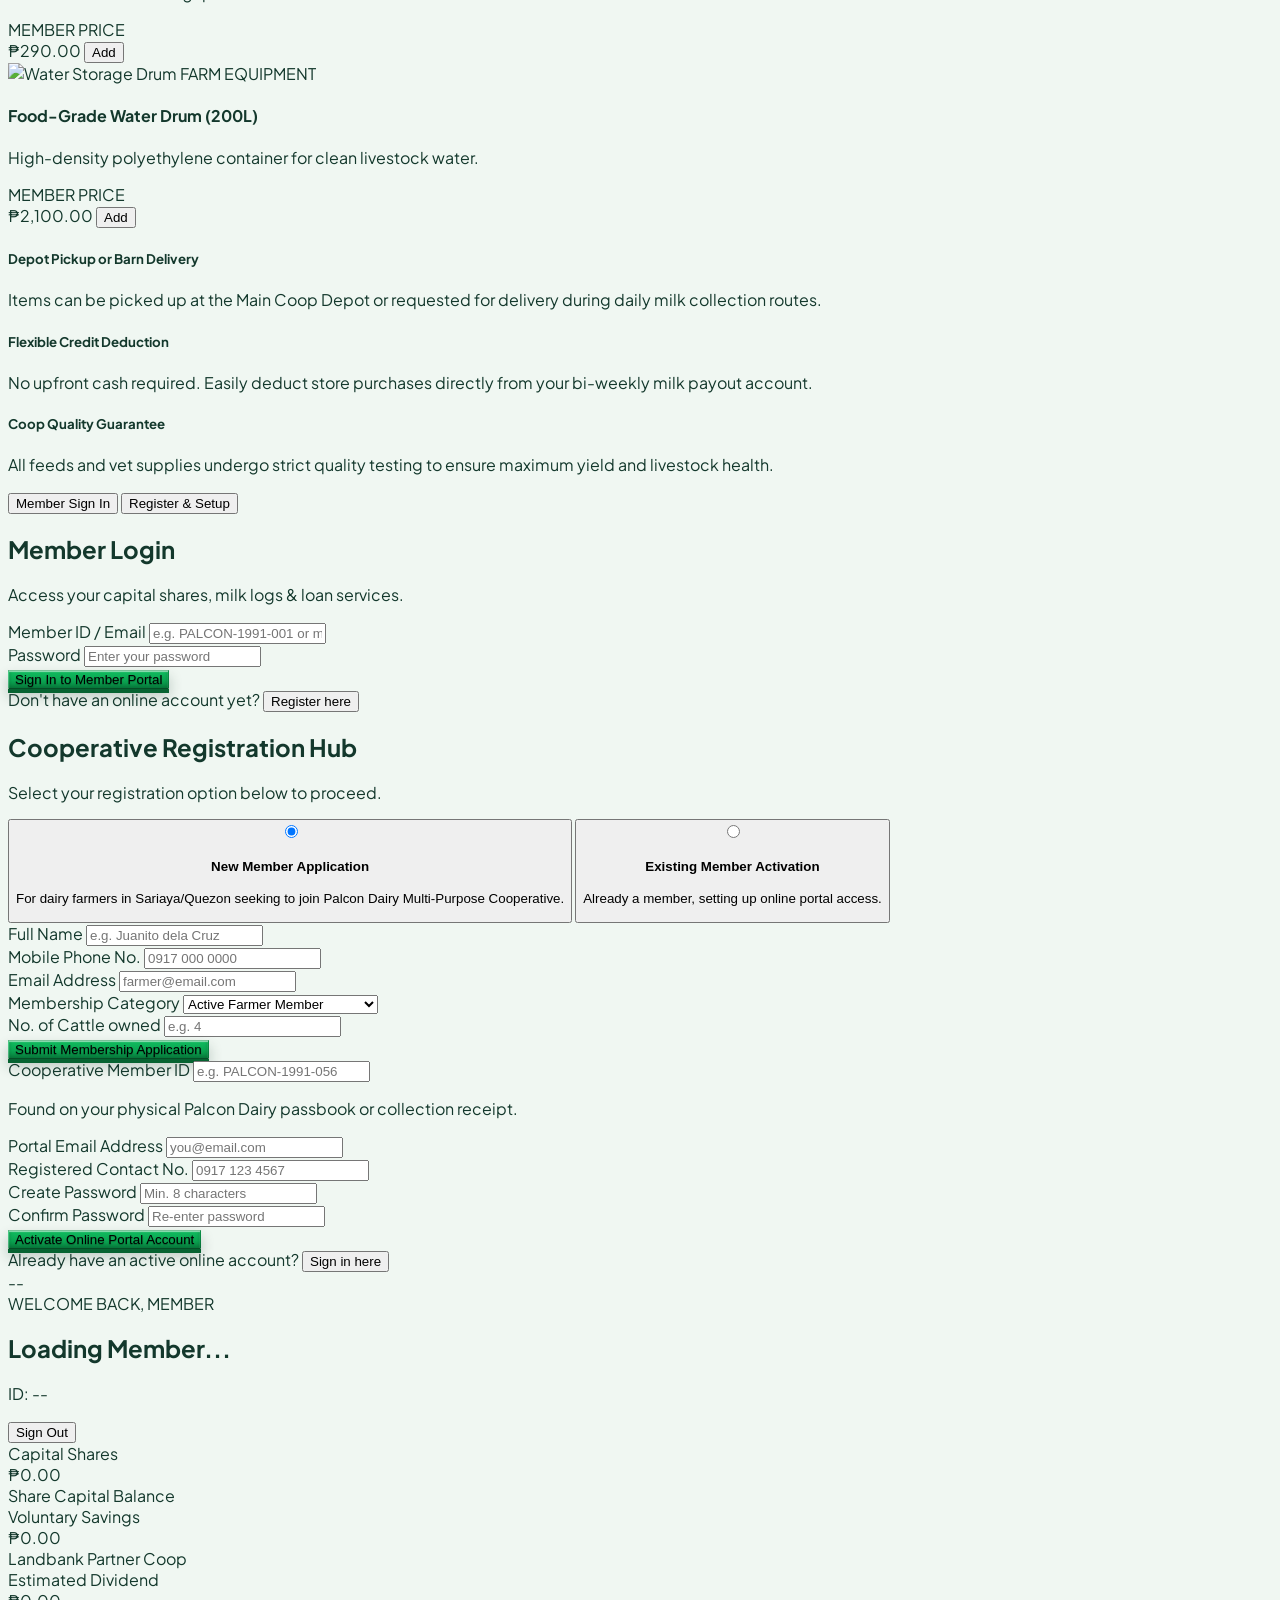
==== commit 2589d343: "Update index.html" ====
--- a/index.html
+++ b/index.html
@@ -49,7 +49,7 @@
     }
   </script>
 
-  <style>
+   <style>
     body {
       font-family: 'Plus Jakarta Sans', sans-serif;
       background-color: #f0f7f2;
@@ -67,6 +67,162 @@
     .custom-scrollbar::-webkit-scrollbar-thumb {
       background: #a3ceb2;
       border-radius: 9999px;
+    }
+
+    /* Tactile 3D Embossed CTA Styles */
+    .cta-emboss-primary {
+      background: linear-gradient(180deg, #10bd5f 0%, #0BA652 55%, #088a43 100%);
+      border-top: 1px solid rgba(255, 255, 255, 0.45);
+      border-left: 1px solid rgba(255, 255, 255, 0.25);
+      border-right: 1px solid rgba(5, 65, 32, 0.35);
+      border-bottom: 1px solid #054d26;
+      box-shadow:
+        0 4px 0 #066331,
+        0 7px 14px rgba(8, 40, 29, 0.24),
+        inset 0 1px 1px rgba(255, 255, 255, 0.55),
+        inset 0 -2px 4px rgba(5, 65, 32, 0.35);
+      text-shadow: 0 1px 1px rgba(4, 48, 24, 0.45);
+      transition: transform 0.14s ease, box-shadow 0.14s ease, filter 0.14s ease;
+    }
+    .cta-emboss-primary:hover {
+      filter: brightness(1.04);
+      transform: translateY(-1px);
+      box-shadow:
+        0 5px 0 #066331,
+        0 10px 18px rgba(8, 40, 29, 0.28),
+        inset 0 1px 1px rgba(255, 255, 255, 0.65),
+        inset 0 -2px 4px rgba(5, 65, 32, 0.35);
+    }
+    .cta-emboss-primary:active {
+      transform: translateY(3px);
+      box-shadow:
+        0 1px 0 #066331,
+        0 2px 5px rgba(8, 40, 29, 0.22),
+        inset 0 2px 4px rgba(4, 48, 24, 0.45);
+    }
+
+    .cta-emboss-light {
+      background: linear-gradient(180deg, #ffffff 0%, #f1f8f4 100%);
+      border: 1.5px solid #0BA652;
+      border-top-color: #29c770;
+      box-shadow:
+        0 4px 0 #098541,
+        0 7px 14px rgba(8, 40, 29, 0.14),
+        inset 0 1.5px 0 rgba(255, 255, 255, 0.95),
+        inset 0 -2px 3px rgba(11, 166, 82, 0.14);
+      text-shadow: 0 1px 0 rgba(255, 255, 255, 0.9);
+      transition: transform 0.14s ease, box-shadow 0.14s ease, background 0.14s ease;
+    }
+    .cta-emboss-light:hover {
+      background: linear-gradient(180deg, #ffffff 0%, #e4f3ea 100%);
+      transform: translateY(-1px);
+      box-shadow:
+        0 5px 0 #098541,
+        0 10px 18px rgba(8, 40, 29, 0.18),
+        inset 0 1.5px 0 rgba(255, 255, 255, 1),
+        inset 0 -2px 3px rgba(11, 166, 82, 0.18);
+    }
+    .cta-emboss-light:active {
+      transform: translateY(3px);
+      box-shadow:
+        0 1px 0 #098541,
+        0 2px 5px rgba(8, 40, 29, 0.15),
+        inset 0 2px 4px rgba(9, 133, 65, 0.25);
+    }
+
+    .cta-emboss-pill {
+      background: linear-gradient(180deg, #eef7f1 0%, #dcece2 100%);
+      border-top: 1px solid #ffffff;
+      border-left: 1px solid rgba(255, 255, 255, 0.8);
+      border-right: 1px solid rgba(11, 61, 44, 0.14);
+      border-bottom: 1px solid rgba(11, 61, 44, 0.22);
+      box-shadow:
+        0 2px 0 #b8dbc4,
+        0 4px 8px rgba(8, 40, 29, 0.08),
+        inset 0 1px 0 rgba(255, 255, 255, 0.9);
+      transition: transform 0.12s ease, box-shadow 0.12s ease;
+    }
+    .cta-emboss-pill:hover {
+      transform: translateY(-1px);
+      box-shadow:
+        0 3px 0 #a3ceb2,
+        0 6px 10px rgba(8, 40, 29, 0.12),
+        inset 0 1px 0 rgba(255, 255, 255, 1);
+    }
+    .cta-emboss-pill:active {
+      transform: translateY(1.5px);
+      box-shadow:
+        0 0.5px 0 #a3ceb2,
+        inset 0 1.5px 3px rgba(11, 61, 44, 0.18);
+    }
+
+    /* Hero Image Transition Slideshow */
+    .hero-slide {
+      position: absolute;
+      inset: 0;
+      width: 100%;
+      height: 100%;
+      object-fit: cover;
+      opacity: 0;
+      visibility: hidden;
+      transform: scale(1);
+      transition: opacity 0.9s ease-in-out, visibility 0.9s ease-in-out, transform 6s ease-out;
+      z-index: 1;
+    }
+    .hero-slide.active {
+      opacity: 1;
+      visibility: visible;
+      transform: scale(1.05);
+      z-index: 2;
+    }
+    .hero-carousel-arrow {
+      opacity: 0;
+      transition: opacity 0.25s ease, transform 0.2s ease, background-color 0.2s ease;
+    }
+    #hero-carousel:hover .hero-carousel-arrow,
+    .hero-carousel-arrow:focus-visible {
+      opacity: 1;
+    }
+    @media (max-width: 640px) {
+      .hero-carousel-arrow {
+        opacity: 1;
+      }
+    }
+
+    /* Moving Awards Banner Strip (Marquee) */
+    @keyframes awardsMarqueeScroll {
+      0% {
+        transform: translate3d(0, 0, 0);
+      }
+      100% {
+        transform: translate3d(-50%, 0, 0);
+      }
+    }
+    .awards-marquee-wrapper {
+      position: relative;
+      overflow: hidden;
+      width: 100%;
+      mask-image: linear-gradient(to right, transparent 0%, black 4%, black 96%, transparent 100%);
+      -webkit-mask-image: linear-gradient(to right, transparent 0%, black 4%, black 96%, transparent 100%);
+    }
+    .awards-marquee-track {
+      display: flex;
+      width: max-content;
+      gap: 1.25rem;
+      animation: awardsMarqueeScroll 42s linear infinite;
+      will-change: transform;
+    }
+    .awards-marquee-wrapper:hover .awards-marquee-track,
+    .awards-marquee-track.paused {
+      animation-play-state: paused;
+    }
+    .award-banner-card {
+      width: 260px;
+      flex-shrink: 0;
+      transition: transform 0.25s ease, box-shadow 0.25s ease, border-color 0.25s ease;
+    }
+    .award-banner-card:hover {
+      transform: translateY(-4px);
     }
   </style>
 </head>
@@ -78,13 +234,11 @@
       
       <!-- Logo & Brand Name -->
       <a href="#" onclick="switchTab('home')" class="flex items-center gap-3 group">
-      
-      <!-- Unframed Logo Image -->
-      <img src="palcon-logo.png" 
-           alt="Palcon Dairy Logo" 
-           style="width: 0.9in; height: 0.9in;" 
-           class="object-contain group-hover:scale-105 transition-transform shrink-0" 
-           onerror="this.onerror=null; this.outerHTML='<div style=\'width: 0.9in; height: 0.9in;\' class=\'bg-[#0BA652] text-white font-bold flex items-center justify-center rounded\'>PD</div>';">
+        <img src="palcon-logo.png" 
+             alt="Palcon Dairy Logo" 
+             style="width: 0.9in; height: 0.9in;" 
+             class="object-contain group-hover:scale-105 transition-transform shrink-0" 
+             onerror="this.onerror=null; this.outerHTML='<div style=\'width: 0.9in; height: 0.9in;\' class=\'bg-[#0BA652] text-white font-bold flex items-center justify-center rounded\'>PD</div>';">
 
       <div>
           <h1 class="font-extrabold text-brand-900 text-lg sm:text-xl leading-snug tracking-tight">
@@ -94,13 +248,27 @@
         </div>
       </a>
 
+      <!-- Logo & Brand Name -->
+      <a href="#" onclick="switchTab('home')" class="flex items-center gap-3 group">
+        <img src="palcon-logo.png" 
+             alt="Palcon Dairy Logo" 
+             style="width: 0.9in; height: 0.9in;" 
+             class="object-contain group-hover:scale-105 transition-transform shrink-0" 
+             onerror="this.onerror=null; this.outerHTML='<div style=\'width: 0.9in; height: 0.9in;\' class=\'bg-[#0BA652] text-white font-bold flex items-center justify-center rounded\'>PD</div>';">
+
+        <div>
+          <h1 class="font-extrabold text-brand-900 text-base sm:text-lg leading-snug tracking-tight">
+            Palcon Dairy <span class="hidden sm:inline">Multi-Purpose Cooperative</span>
+          </h1>
+          <p class="text-xs font-semibold text-[#0BA652] tracking-wide" id="nav-subtitle">Kooperatiba ng Gatas</p>
+        </div>
+      </a>
+
       <!-- Desktop Navigation Links -->
       <nav class="hidden md:flex items-center space-x-1 lg:space-x-2">
-        <button onclick="switchTab('home')" id="nav-home" class="nav-btn px-2 py-1 text-sm font-medium text-brand-900 border-b-2 border-[#0BA652] transition">Home</button>
+        <button onclick="switchTab('home')" id="nav-home" class="nav-btn px-2 py-1 text-sm font-medium text-[#0BA652] border-b-2 border-[#0BA652] transition">Home</button>
         <button onclick="switchTab('about')" id="nav-about" class="nav-btn px-2 py-1 text-sm font-medium text-gray-600 hover:text-brand-900 border-b-2 border-transparent transition">About Us</button>
-
-<button onclick="switchTab('products')" id="nav-products" class="nav-btn px-2 py-1 text-sm font-medium text-gray-600 hover:text-brand-900 border-b-2 border-transparent transition">Services</button>
-
+        <button onclick="switchTab('products')" id="nav-products" class="nav-btn px-2 py-1 text-sm font-medium text-gray-600 hover:text-brand-900 border-b-2 border-transparent transition">Products & Services</button>
         <button onclick="switchTab('gallery')" id="nav-gallery" class="nav-btn px-2 py-1 text-sm font-medium text-gray-600 hover:text-brand-900 border-b-2 border-transparent transition">Gallery</button>
         <button onclick="switchTab('youth')" id="nav-youth" class="nav-btn px-2 py-1 text-sm font-medium text-gray-600 hover:text-brand-900 border-b-2 border-transparent transition">Youth Hub</button>
         <button onclick="switchTab('contact')" id="nav-contact" class="nav-btn px-1 py-2 text-sm font-medium text-gray-600 hover:text-brand-900 border-b-2 border-transparent transition">Contact Us</button>
@@ -109,22 +277,21 @@
           <span id="cart-badge" class="hidden bg-[#0BA652] text-white text-[10px] font-bold px-1.5 py-0.5 rounded-full">0</span>
         </button>
       </nav>
-
+        
       <!-- Right Action Tools -->
       <div class="hidden sm:flex items-center space-x-3">
         <!-- Language Switcher -->
-        <button onclick="toggleLanguage()" class="bg-brand-100 hover:bg-brand-200 text-brand-800 font-semibold text-xs sm:text-sm px-4 py-2 rounded-full flex items-center gap-2 transition shadow-xs">
+        <button onclick="toggleLanguage()" class="cta-emboss-pill text-brand-800 font-semibold text-xs sm:text-sm px-4 py-2 rounded-full flex items-center gap-2">
           <i data-lucide="globe" class="w-4 h-4 text-[#0BA652]"></i>
           <span id="lang-btn-text">Filipino</span>
         </button>
 
 <!-- Member Login / Portal Button -->
-<button onclick="switchTab('portal')" class="bg-[#0BA652] hover:bg-[#098541] text-white font-semibold text-sm px-6 py-2.5 rounded-full flex flex-row items-center justify-center gap-2 whitespace-nowrap min-w-max shrink-0 transition shadow-md hover:shadow-lg">
-  <i data-lucide="user" class="w-4 h-4 shrink-0"></i>
-  <span id="login-btn-text" class="whitespace-nowrap">Log In</span>
-</button>
-
-        </div>
+<button onclick="switchTab('portal')" class="cta-emboss-primary text-white font-semibold text-xs sm:text-sm px-5 py-2.5 rounded-full flex items-center gap-2">
+          <i data-lucide="user" class="w-4 h-4"></i>
+          <span id="login-btn-text">Login</span>
+        </button>
+      </div>
 
       <!-- Mobile Menu Button -->
       <div class="flex items-center space-x-2 md:hidden">
@@ -150,7 +317,7 @@
         <span class="bg-[#0BA652] text-white text-xs font-bold px-2 py-0.5 rounded-full" id="mobile-cart-badge">0</span>
       </button>
       <div class="pt-2 border-t border-gray-100">
-        <button onclick="switchTab('portal')" class="w-full bg-[#0BA652] text-white font-semibold py-3 rounded-full flex items-center justify-center gap-2">
+        <button onclick="switchTab('portal')" class="w-full cta-emboss-primary text-white font-semibold py-3 rounded-full flex items-center justify-center gap-2">
           <i data-lucide="user" class="w-4 h-4"></i>
           <span id="mobile-login-text">Member Login & Portal</span>
         </button>
@@ -186,18 +353,18 @@
 
               <!-- Description -->
               <p id="hero-desc" class="text-gray-600 text-base sm:text-lg leading-relaxed max-w-xl">
-                Palcon Dairy Multi-Purpose Cooperative brings together smallholder dairy farmers, offering fair milk pricing, modern cattle feeding, accessible micro-loans, savings options, and youth agri-entrepreneurship programs.
+                At Palcon Dairy, our farmers pour their care into producing fresh, good-quality milk every day. As a cooperative, we gather and market that milk — then partner with skilled processing organizations who turn it into finished dairy products for you. We’re the helping hand that connects farm fresh milk to your table, supporting our farmers at every step. Thank you for choosing to support local farmers — we’re happy to have you with us!
               </p>
 
               <!-- CTA Action Buttons -->
               <div class="flex flex-col sm:flex-row items-stretch sm:items-center gap-4 pt-2">
-                <button onclick="switchTab('portal')" class="bg-[#0BA652] hover:bg-[#098541] text-white font-bold text-sm sm:text-base px-6 py-3.5 rounded-full flex items-center justify-center gap-2 transition shadow-md hover:shadow-lg">
+                <button onclick="switchTab('portal')" class="cta-emboss-primary text-white font-bold text-sm sm:text-base px-6 py-3.5 rounded-full flex items-center justify-center gap-2">
                   <i data-lucide="users" class="w-5 h-5"></i>
                   <span id="hero-cta-portal">Member Portal & Services</span>
                   <i data-lucide="arrow-right" class="w-4 h-4 ml-1"></i>
                 </button>
 
-                <button onclick="switchTab('store')" class="border-2 border-[#0BA652] text-[#0BA652] hover:bg-[#e4f0e7] font-bold text-sm sm:text-base px-6 py-3.5 rounded-full flex items-center justify-center gap-2 transition">
+                <button onclick="switchTab('store')" class="cta-emboss-light text-[#098541] font-bold text-sm sm:text-base px-6 py-3.5 rounded-full flex items-center justify-center gap-2">
                   <i data-lucide="store" class="w-5 h-5"></i>
                   <span id="hero-cta-store">Explore Coop Store & Feeds</span>
                   <i data-lucide="arrow-right" class="w-4 h-4 ml-1"></i>
@@ -206,19 +373,59 @@
 
             </div>
 
-            <!-- Right Hero Image with Floating Glassmorphism Overlay -->
+            <!-- Right Hero Image Transition Carousel with Floating Glassmorphism Overlay -->
             <div class="lg:col-span-6 relative mt-4 lg:mt-0">
-              <div class="relative rounded-3xl overflow-hidden shadow-2xl border-4 border-white">
+              <div id="hero-carousel" class="relative rounded-3xl overflow-hidden shadow-2xl border-4 border-white h-[360px] sm:h-[420px] bg-brand-900 group">
+                <!-- Slide 1: Primary Cooperative Members -->
                 <img 
-                  src="hero-farm-milk.jpg" 
-                  alt="Filipino Dairy Farmer handling milk collection" 
-                  class="w-full h-[360px] sm:h-[420px] object-cover"
-                  onerror="this.onerror=null; this.src='https://placehold.co/800x600/0BA652/ffffff?text=Palcon+Dairy+Farmers';"
+                  src="palcon-dairy-mpc.jpg" 
+                  alt="Palcon Dairy Multi-Purpose Cooperative Members Gathering" 
+                  class="hero-slide active w-full h-full object-cover object-top"
+                  onerror="this.onerror=null; this.src='https://placehold.co/800x600/0BA652/ffffff?text=Palcon+Dairy+MPC';"
+                />
+                <!-- Slide 2: Cooperative Community Assembly -->
+                <img 
+                  src="palcon_dairy_group.jpg" 
+                  alt="Palcon Dairy Multi-Purpose Cooperative Community Assembly" 
+                  class="hero-slide w-full h-full object-cover object-top"
+                  onerror="this.onerror=null; this.src='https://placehold.co/800x600/0BA652/ffffff?text=Cooperative+Members';"
+                />
+                <!-- Slide 3: Provincial Recognition Award -->
+                <img 
+                  src="palcon_award.jpg" 
+                  alt="Palcon Dairy MPC Plaque of Recognition - Province of Quezon" 
+                  class="hero-slide w-full h-full object-cover object-top"
+                  onerror="this.onerror=null; this.src='https://placehold.co/800x600/0BA652/ffffff?text=Quezon+Recognition';"
+                />
+                <!-- Slide 4: 50th Gawad Saka National Finalist -->
+                <img 
+                  src="gemma_chavez.jpg" 
+                  alt="Gemma E. Chavez - 50th Gawad Saka National Finalist" 
+                  class="hero-slide w-full h-full object-cover object-top"
+                  onerror="this.onerror=null; this.src='https://placehold.co/800x600/0BA652/ffffff?text=Gawad+Saka+Finalist';"
+                />
+                <!-- Slide 5: Cluster Development Plan Presentation -->
+                <img 
+                  src="cluster_development_plan_presentation.jpg" 
+                  alt="Cluster Development Plan Presentation and Certification" 
+                  class="hero-slide w-full h-full object-cover object-top"
+                  onerror="this.onerror=null; this.src='https://placehold.co/800x600/0BA652/ffffff?text=Cluster+Development+Plan';"
                 />
                 
-                <div class="absolute inset-0 bg-gradient-to-t from-black/40 via-transparent to-transparent"></div>
-
-                <div class="absolute bottom-4 left-4 right-4 bg-white/95 backdrop-blur-md rounded-2xl p-4 sm:p-5 border border-emerald-100/80 shadow-lg">
+                <div class="absolute inset-0 bg-gradient-to-t from-black/45 via-transparent to-transparent z-[3] pointer-events-none"></div>
+
+                <!-- Previous / Next Controls -->
+                <button type="button" id="hero-prev-btn" aria-label="Previous photo" class="hero-carousel-arrow absolute left-3 top-[38%] -translate-y-1/2 z-[6] w-9 h-9 rounded-full bg-white/85 hover:bg-white text-brand-900 hover:text-[#0BA652] shadow-md flex items-center justify-center backdrop-blur-sm cursor-pointer">
+                  <i data-lucide="chevron-left" class="w-5 h-5"></i>
+                </button>
+                <button type="button" id="hero-next-btn" aria-label="Next photo" class="hero-carousel-arrow absolute right-3 top-[38%] -translate-y-1/2 z-[6] w-9 h-9 rounded-full bg-white/85 hover:bg-white text-brand-900 hover:text-[#0BA652] shadow-md flex items-center justify-center backdrop-blur-sm cursor-pointer">
+                  <i data-lucide="chevron-right" class="w-5 h-5"></i>
+                </button>
+
+                <!-- Slide Indicator Pills -->
+                <div id="hero-carousel-dots" class="absolute top-4 right-4 z-[6] flex items-center gap-1.5 bg-brand-dark/45 backdrop-blur-md px-2.5 py-1.5 rounded-full"></div>
+
+                <div class="absolute bottom-4 left-4 right-4 z-[5] bg-white/95 backdrop-blur-md rounded-2xl p-4 sm:p-5 border border-emerald-100/80 shadow-lg">
                   <div class="grid grid-cols-2 divide-x divide-emerald-100">
                     
                     <div class="flex items-center gap-3 pr-2 sm:pr-4">
@@ -236,8 +443,8 @@
                         ₱
                       </div>
                       <div>
-                        <div class="text-xl sm:text-2xl font-extrabold text-brand-900 tracking-tight">₱45.00/L</div>
-                        <div class="text-xs font-semibold text-gray-500" id="stat-payout-label">Guaranteed Payout Rate</div>
+                        <div class="text-xl sm:text-2xl font-extrabold text-brand-900 tracking-tight">₱36.74+ Base</div>
+                        <div class="text-xs font-semibold text-gray-500" id="stat-payout-label">Base + ₱0.74 Prem + ₱1/L Gas</div>
                       </div>
                     </div>
 
@@ -259,7 +466,7 @@
                 </div>
                 <div>
                   <h3 class="font-bold text-brand-900 text-base sm:text-lg group-hover:text-[#0BA652] transition" id="card1-title">Fair Milk Pricing</h3>
-                  <p class="text-xs sm:text-sm text-gray-600 mt-0.5" id="card1-desc">We ensure stable and competitive milk prices for our farmers.</p>
+                  <p class="text-xs sm:text-sm text-gray-600 mt-0.5" id="card1-desc">₱36.74 base price + ₱0.74 premium quality add-on + ₱1.00/L gas subsidy with bi-monthly payouts.</p>
                 </div>
               </div>
               <i data-lucide="arrow-right" class="w-5 h-5 text-[#0BA652] group-hover:translate-x-1 transition shrink-0 ml-2"></i>
@@ -272,20 +479,20 @@
                 </div>
                 <div>
                   <h3 class="font-bold text-brand-900 text-base sm:text-lg group-hover:text-[#0BA652] transition" id="card2-title">Farmer Support</h3>
-                  <p class="text-xs sm:text-sm text-gray-600 mt-0.5" id="card2-desc">Access to micro-loans, quality inputs, training, and continuous assistance.</p>
+                  <p class="text-xs sm:text-sm text-gray-600 mt-0.5" id="card2-desc">Access to diminishing balance micro-loans (75% share capital limit) with automatic deductions on the 15th and 30th.</p>
                 </div>
               </div>
               <i data-lucide="arrow-right" class="w-5 h-5 text-[#0BA652] group-hover:translate-x-1 transition shrink-0 ml-2"></i>
             </div>
 
-            <div onclick="switchTab('youth')" class="cursor-pointer bg-[#e8f3ec] rounded-2xl p-6 border border-[#d2e6d9] hover:border-brand-400 hover:shadow-md transition flex items-center justify-between group">
+            <div onclick="switchTab('about')" class="cursor-pointer bg-[#e8f3ec] rounded-2xl p-6 border border-[#d2e6d9] hover:border-brand-400 hover:shadow-md transition flex items-center justify-between group">
               <div class="flex items-center gap-4">
                 <div class="w-12 h-12 rounded-full bg-brand-100 flex items-center justify-center shrink-0 border border-brand-200">
                   <i data-lucide="users" class="w-6 h-6 text-[#0BA652]"></i>
                 </div>
                 <div>
-                  <h3 class="font-bold text-brand-900 text-base sm:text-lg group-hover:text-[#0BA652] transition" id="card3-title">Youth Agri-Entrepreneurship</h3>
-                  <p class="text-xs sm:text-sm text-gray-600 mt-0.5" id="card3-desc">Creating opportunities for the next generation of dairy farmers.</p>
+                  <h3 class="font-bold text-brand-900 text-base sm:text-lg group-hover:text-[#0BA652] transition" id="card3-title">Community Programs</h3>
+                  <p class="text-xs sm:text-sm text-gray-600 mt-0.5" id="card3-desc">Empowering local dairy farmers and member families.</p>
                 </div>
               </div>
               <i data-lucide="arrow-right" class="w-5 h-5 text-[#0BA652] group-hover:translate-x-1 transition shrink-0 ml-2"></i>
@@ -301,13 +508,13 @@
         <div class="max-w-7xl mx-auto px-4 sm:px-6 lg:px-8">
           <div class="text-center max-w-2xl mx-auto mb-10">
             <span class="text-xs font-bold uppercase tracking-widest text-[#0BA652]" id="home-sec2-subtitle">COMMUNITY IMPACT</span>
-            <h2 class="text-2xl sm:text-3xl font-extrabold text-brand-900 mt-1" id="home-sec2-title">Nurturing Local Dairy Excellence</h2>
+            <h2 class="text-2xl sm:text-3xl font-extrabold text-brand-900 mt-1" id="home-sec2-title">Empowering Communities Through Local Dairy Growth</h2>
             <p class="text-gray-600 text-sm sm:text-base mt-2" id="home-sec2-desc">Providing pure, fresh milk products while expanding livelihood opportunities for agrarian communities.</p>
           </div>
 
           <div class="grid grid-cols-1 md:grid-cols-4 gap-6 text-center">
             <div class="p-5 rounded-2xl bg-brand-50 border border-brand-100">
-              <div class="text-3xl font-black text-[#0BA652]">250+</div>
+              <div class="text-3xl font-black text-[#0BA652]">56</div>
               <div class="text-sm font-bold text-brand-900 mt-1" id="stat1-name">Active Farmer Members</div>
               <div class="text-xs text-gray-500 mt-0.5" id="stat1-sub">Benefiting from fair trade</div>
             </div>
@@ -322,9 +529,9 @@
               <div class="text-xs text-gray-500 mt-0.5" id="stat3-sub">Empowering farm growth</div>
             </div>
             <div class="p-5 rounded-2xl bg-brand-50 border border-brand-100">
-              <div class="text-3xl font-black text-[#0BA652]">15+</div>
-              <div class="text-sm font-bold text-brand-900 mt-1" id="stat4-name">Local Dairy Products</div>
-              <div class="text-xs text-gray-500 mt-0.5" id="stat4-sub">Choco milk, cheese & yogurt</div>
+              <div class="text-3xl font-black text-[#0BA652]">365 Days</div>
+              <div class="text-sm font-bold text-brand-900 mt-1" id="stat4-name">Year-Round Milk</div>
+              <div class="text-xs text-gray-500 mt-0.5" id="stat4-sub">Continuous daily production</div>
             </div>
           </div>
         </div>
@@ -361,13 +568,13 @@
             <article class="news-item bg-white rounded-3xl overflow-hidden border border-brand-100 shadow-xs hover:shadow-md transition flex flex-col justify-between group" data-category="announcement">
               <div>
                 <div class="relative h-48 overflow-hidden bg-brand-100">
-                  <img src="https://images.unsplash.com/photo-1596733430284-f7437764b1a9?auto=format&fit=crop&w=600&q=80" alt="Annual General Assembly" class="w-full h-full object-cover group-hover:scale-105 transition duration-300">
+                  <img src="palcon-people.jpg" alt="Annual General Assembly" class="w-full h-full object-cover group-hover:scale-105 transition duration-300" onerror="this.onerror=null; this.src='https://placehold.co/600x400/0BA652/ffffff?text=General+Assembly';">
                   <span class="absolute top-3 left-3 bg-amber-500 text-white text-[10px] font-extrabold uppercase px-2.5 py-1 rounded-full shadow-xs">Announcement</span>
                 </div>
                 <div class="p-6">
                   <div class="flex items-center gap-2 text-xs text-gray-500 mb-2 font-medium">
                     <i data-lucide="calendar" class="w-3.5 h-3.5 text-[#0BA652]"></i>
-                    <span>October 20, 2026</span>
+                    <span>November 27, 2026</span>
                     <span>•</span>
                     <i data-lucide="clock" class="w-3.5 h-3.5 text-[#0BA652]"></i>
                     <span>3 min read</span>
@@ -376,13 +583,13 @@
                     Annual General Assembly & Q4 Patronage Dividend Schedule
                   </h3>
                   <p class="text-xs sm:text-sm text-gray-600 mt-2 leading-relaxed" id="news1-desc">
-                    All cooperative members are invited to attend our Annual General Assembly on November 15, 2026. Official patronage dividend payouts will be released following the board report.
+                    All cooperative members are invited to attend our Annual General Assembly on December 07, 2026, starting at 8:00 AM at the Palcon Cooperative Covered Court in Brgy. Concepcion Palasan, Sariaya, Quezon.
                   </p>
                 </div>
               </div>
               <div class="px-6 pb-6 pt-2 border-t border-gray-50 flex items-center justify-between">
                 <span class="text-xs font-semibold text-[#0BA652]">Palcon Board of Directors</span>
-                <button onclick="switchTab('portal')" class="text-xs font-bold text-[#0BA652] group-hover:translate-x-1 transition flex items-center gap-1">
+                <button type="button" onclick="openArticleModal('article-1')" class="text-xs font-bold text-[#0BA652] group-hover:translate-x-1 transition flex items-center gap-1 cursor-pointer">
                   Read More <i data-lucide="arrow-right" class="w-3.5 h-3.5"></i>
                 </button>
               </div>
@@ -391,28 +598,28 @@
             <article class="news-item bg-white rounded-3xl overflow-hidden border border-brand-100 shadow-xs hover:shadow-md transition flex flex-col justify-between group" data-category="advisory">
               <div>
                 <div class="relative h-48 overflow-hidden bg-brand-100">
-                  <img src="https://images.unsplash.com/photo-1527153857715-3908f2bae5e8?auto=format&fit=crop&w=600&q=80" alt="Milk Collection" class="w-full h-full object-cover group-hover:scale-105 transition duration-300">
+                  <img src="hero-farm-milk.jpg" alt="Milk Collection" class="w-full h-full object-cover group-hover:scale-105 transition duration-300" onerror="this.onerror=null; this.src='https://placehold.co/600x400/0BA652/ffffff?text=Cold-Chain+Hours';">
                   <span class="absolute top-3 left-3 bg-[#0BA652] text-white text-[10px] font-extrabold uppercase px-2.5 py-1 rounded-full shadow-xs">Advisory</span>
                 </div>
                 <div class="p-6">
                   <div class="flex items-center gap-2 text-xs text-gray-500 mb-2 font-medium">
                     <i data-lucide="calendar" class="w-3.5 h-3.5 text-[#0BA652]"></i>
-                    <span>October 15, 2026</span>
+                    <span>November 21, 2026</span>
                     <span>•</span>
                     <i data-lucide="clock" class="w-3.5 h-3.5 text-[#0BA652]"></i>
                     <span>2 min read</span>
                   </div>
                   <h3 class="font-bold text-brand-900 text-lg leading-snug group-hover:text-[#0BA652] transition" id="news2-title">
-                    Updated Cold-Chain Collection Hours & Payout Rates
+                    Year-End Milk Cut-Off, Cut-Off Audit &amp; Holiday Receiving Schedule
                   </h3>
                   <p class="text-xs sm:text-sm text-gray-600 mt-2 leading-relaxed" id="news2-desc">
-                    To maintain optimal milk quality, morning collection centers will open at 4:30 AM starting next week. Standard farm-gate payout remains guaranteed at ₱45.00/Liter.
+                    Please be advised of our year-end accounting cut-off on November 30, 2026 for Q4 Patronage Refund computation, as well as the adjusted holiday milk receiving schedule at the Sariaya Chilling Center.
                   </p>
                 </div>
               </div>
               <div class="px-6 pb-6 pt-2 border-t border-gray-50 flex items-center justify-between">
                 <span class="text-xs font-semibold text-[#0BA652]">Dairy Plant Operations</span>
-                <button onclick="switchTab('portal')" class="text-xs font-bold text-[#0BA652] group-hover:translate-x-1 transition flex items-center gap-1">
+                <button type="button" onclick="openArticleModal('article-2')" class="text-xs font-bold text-[#0BA652] group-hover:translate-x-1 transition flex items-center gap-1 cursor-pointer">
                   Read More <i data-lucide="arrow-right" class="w-3.5 h-3.5"></i>
                 </button>
               </div>
@@ -421,7 +628,7 @@
             <article class="news-item bg-white rounded-3xl overflow-hidden border border-brand-100 shadow-xs hover:shadow-md transition flex flex-col justify-between group" data-category="event">
               <div>
                 <div class="relative h-48 overflow-hidden bg-brand-100">
-                  <img src="https://images.unsplash.com/photo-1541625602330-2277a4c46182?auto=format&fit=crop&w=600&q=80" alt="Dairy Workshop" class="w-full h-full object-cover group-hover:scale-105 transition duration-300">
+                  <img src="palcon-training.jpg" alt="Dairy Workshop" class="w-full h-full object-cover group-hover:scale-105 transition duration-300" onerror="this.onerror=null; this.src='https://placehold.co/600x400/0BA652/ffffff?text=Feed+Workshop';">
                   <span class="absolute top-3 left-3 bg-blue-600 text-white text-[10px] font-extrabold uppercase px-2.5 py-1 rounded-full shadow-xs">Event</span>
                 </div>
                 <div class="p-6">
@@ -433,16 +640,16 @@
                     <span>4 min read</span>
                   </div>
                   <h3 class="font-bold text-brand-900 text-lg leading-snug group-hover:text-[#0BA652] transition" id="news3-title">
-                    Youth Agri-Fellowship 2026 Training & Grant Launch
+                    Livestock Feed Storage & Management Workshop
                   </h3>
                   <p class="text-xs sm:text-sm text-gray-600 mt-2 leading-relaxed" id="news3-desc">
-                    Applications are now open for young dairy entrepreneurs aged 18 to 35. Selected fellows receive technical livestock training and seed funding for feed storage.
+                    Join our upcoming hands-on session on optimized forage conservation and quality feeding practices for high-yield dairy cows.
                   </p>
                 </div>
               </div>
               <div class="px-6 pb-6 pt-2 border-t border-gray-50 flex items-center justify-between">
-                <span class="text-xs font-semibold text-[#0BA652]">Youth Committee</span>
-                <button onclick="switchTab('youth')" class="text-xs font-bold text-[#0BA652] group-hover:translate-x-1 transition flex items-center gap-1">
+                <span class="text-xs font-semibold text-[#0BA652]">Education Committee</span>
+                <button type="button" onclick="openArticleModal('article-3')" class="text-xs font-bold text-[#0BA652] group-hover:translate-x-1 transition flex items-center gap-1 cursor-pointer">
                   Read More <i data-lucide="arrow-right" class="w-3.5 h-3.5"></i>
                 </button>
               </div>
@@ -487,7 +694,7 @@
                 </div>
 
                 <p class="text-brand-900 text-sm sm:text-base leading-relaxed italic font-medium mb-6">
-                  "Bago ako sumali sa Palcon Dairy, hindi tinitiyak ng mga middleman ang presyo ng aking gatas. Ngayon, may guaranteed ₱45/L ako at nakakakuha ako ng magandang pakain para sa aking 8 na baka sa murang halaga."
+                  "Bago ako sumali sa PDMPC, talo ako sa presyo ng gatas dahil sa middlemen. Ngayon, may guaranteed base price na, may gas subsidy pa. Malaking tulong ito sa aking pamilya lalo na sa aking mga anak. Maraming salamat PDMPC!"
                 </p>
 
                 <div class="bg-white p-3.5 rounded-2xl border border-brand-100 mb-6 flex items-center justify-between">
@@ -502,9 +709,9 @@
               </div>
 
               <div class="flex items-center gap-4 pt-4 border-t border-brand-200/60">
-                <img src="https://images.unsplash.com/photo-1544005313-94ddf0286df2?auto=format&fit=crop&w=200&q=80" alt="Tatay Mang Ramon" class="w-14 h-14 rounded-full object-cover border-2 border-[#0BA652]">
+                <img src="tatay_jason_buco.jpg" alt="Jason Buco" class="w-14 h-14 rounded-full object-cover border-2 border-[#0BA652]" onerror="this.onerror=null; this.src='https://placehold.co/100x100/0BA652/ffffff?text=JB';">
                 <div>
-                  <h4 class="font-bold text-brand-900 text-base">Ramon "Tatay Mon" Santos</h4>
+                  <h4 class="font-bold text-brand-900 text-base">Jason Buco</h4>
                   <p class="text-xs font-semibold text-[#0BA652]">Dairy Farmer | Barangay Palcon</p>
                 </div>
               </div>
@@ -526,7 +733,7 @@
                 </div>
 
                 <p class="text-brand-900 text-sm sm:text-base leading-relaxed italic font-medium mb-6">
-                  "Sa tulong ng micro-loan program ng Palcon, nakapagpatayo ako ng mas magandang bakuran at nagdagdag ng dalawang upgraded dairy cattle. Malaking tulong ang patag na hulog at mababang interes!"
+                  "Sa tulong ng micro-loan program ng PDMPC, nakapagpatayo ako ng mas magandang bakuran at nagdagdag ng dalawang upgraded dairy cattle. Malaking tulong sa kabuhayan namin ang nakuha kong loan para lalo pang mapaganda ang future ng aking mga anak at mga apo"
                 </p>
 
                 <div class="bg-white p-3.5 rounded-2xl border border-brand-100 mb-6 flex items-center justify-between">
@@ -541,9 +748,9 @@
               </div>
 
               <div class="flex items-center gap-4 pt-4 border-t border-brand-200/60">
-                <img src="https://images.unsplash.com/photo-1573496359142-b8d87734a5a2?auto=format&fit=crop&w=200&q=80" alt="Elena Dela Cruz" class="w-14 h-14 rounded-full object-cover border-2 border-[#0BA652]">
+                <img src="baby_girl_elenita.jpg" alt="Baby Girl Elenita Donato" class="w-14 h-14 rounded-full object-cover border-2 border-[#0BA652]" onerror="this.onerror=null; this.src='https://placehold.co/100x100/0BA652/ffffff?text=BD';">
                 <div>
-                  <h4 class="font-bold text-brand-900 text-base">Elena Dela Cruz</h4>
+                  <h4 class="font-bold text-brand-900 text-base">Baby Girl Elenita Donato</h4>
                   <p class="text-xs font-semibold text-[#0BA652]">Dairy Cattle Owner & Agri-Feeds Partner</p>
                 </div>
               </div>
@@ -560,12 +767,12 @@
                     <i data-lucide="star" class="w-4 h-4 fill-amber-400"></i>
                   </div>
                   <span class="bg-brand-100 text-brand-800 font-bold text-[11px] px-2.5 py-1 rounded-full border border-brand-200">
-                    Youth Agri-Fellow
+                    Active Member
                   </span>
                 </div>
 
                 <p class="text-brand-900 text-sm sm:text-base leading-relaxed italic font-medium mb-6">
-                  "Inakala ko dati na walang magandang hinaharap sa paggatas. Dito sa Palcon Youth Hub, natutunan ko ang makabagong cold-chain management at value-adding tulad ng paggawa ng flavored milk!"
+                  "Dahil sa maayos na sistema ng kooperatiba at patuloy na pagsuporta sa aming mga naggagatas, mas naging sigurado ang aming kita at nakakapag-ipon kami ng maayos para sa pamilya."
                 </p>
 
                 <div class="bg-white p-3.5 rounded-2xl border border-brand-100 mb-6 flex items-center justify-between">
@@ -580,10 +787,10 @@
               </div>
 
               <div class="flex items-center gap-4 pt-4 border-t border-brand-200/60">
-                <img src="https://images.unsplash.com/photo-1534528741775-53994a69daeb?auto=format&fit=crop&w=200&q=80" alt="Marco Reyes" class="w-14 h-14 rounded-full object-cover border-2 border-[#0BA652]">
+                <img src="rj_sabsalon.jpg" alt="Romer John Sabsalon" class="w-14 h-14 rounded-full object-cover border-2 border-[#0BA652]" onerror="this.onerror=null; this.src='https://placehold.co/100x100/0BA652/ffffff?text=RS';">
                 <div>
-                  <h4 class="font-bold text-brand-900 text-base">Marco Reyes</h4>
-                  <p class="text-xs font-semibold text-[#0BA652]">Youth Dairy Entrepreneur | Age 24</p>
+                  <h4 class="font-bold text-brand-900 text-base">Romer John Sabsalon</h4>
+                  <p class="text-xs font-semibold text-[#0BA652]">Dairy Entrepreneur | Member</p>
                 </div>
               </div>
             </div>
@@ -593,9 +800,9 @@
           <div class="mt-12 bg-[#0BA652] rounded-3xl p-8 text-white flex flex-col md:flex-row items-center justify-between gap-6 shadow-lg">
             <div class="space-y-1 text-center md:text-left">
               <h3 class="text-2xl font-extrabold">Ready to start your own success story with Palcon?</h3>
-              <p class="text-brand-100 text-sm">Become an accredited dairy member today and gain access to loans, feeds, and stable payouts.</p>
-            </div>
-            <button onclick="switchTab('portal'); showPortalSubTab('register');" class="bg-white text-brand-800 hover:bg-brand-50 font-bold px-6 py-3.5 rounded-full transition text-sm shrink-0 flex items-center gap-2 shadow-md">
+              <p class="text-brand-100 text-sm">Become an accredited dairy member today and gain access to loans, discounted products, and stable payouts.</p>
+            </div>
+            <button onclick="switchTab('portal'); showPortalSubTab('register');" class="cta-emboss-light text-brand-900 font-bold px-6 py-3.5 rounded-full text-sm shrink-0 flex items-center gap-2">
               <i data-lucide="user-plus" class="w-4 h-4"></i>
               <span>Join Cooperative Today</span>
             </button>
@@ -614,7 +821,7 @@
         <div class="text-center max-w-3xl mx-auto">
           <span class="text-xs font-bold uppercase tracking-widest text-[#0BA652] bg-brand-100 px-3 py-1 rounded-full" id="about-badge">WHO WE ARE</span>
           <h2 class="text-3xl sm:text-4xl font-extrabold text-brand-900 mt-3" id="about-title">Palcon Dairy Multi-Purpose Cooperative</h2>
-          <p class="text-gray-600 text-base mt-2" id="about-sub">PALCON Dairy Multi-Purpose Cooperative is located in Brgy. Concepcion Palasan, Sariaya, Quezon. It is also an active member of the Federation of Dairy Cooperatives Inc. (Katipunan ng Kooperatibang Maggagatas Inc. / KMMI).</p>
+          <p class="text-gray-600 text-base mt-2" id="about-sub">PALCON Dairy Multi-Purpose Cooperative is located in Brgy. Concepcion Palasan, Sariaya, Quezon. Organized in 1990 and CDA registered on Feb 22, 1991, it is an active member of KMMI and a proud partner of Landbank, NDA, DOST, DTI, and the Office of the Provincial Veterinarian.</p>
         </div>
 
         <!-- Mission & Vision Cards -->
@@ -640,47 +847,251 @@
           </div>
         </div>
 
-        <!-- NEW SECTION 1: History and Development -->
+        <!-- SECTION 1: History and Development -->
         <div class="bg-white p-8 sm:p-12 rounded-3xl border border-brand-100 shadow-sm grid grid-cols-1 lg:grid-cols-12 gap-8 items-center">
           <div class="lg:col-span-6 space-y-4">
             <span class="text-xs font-bold uppercase tracking-widest text-[#0BA652] bg-brand-100 px-3 py-1 rounded-full">OUR ROOTS</span>
             <h3 class="text-2xl sm:text-3xl font-extrabold text-brand-900">History and Development</h3>
             <p class="text-gray-600 text-sm sm:text-base leading-relaxed">
-              Founded with a collective vision to transform the local dairy landscape in Sariaya, Quezon, Palcon Dairy Multi-Purpose Cooperative started from a small group of dedicated smallholder farmers. Over the years, through resilience, cooperative governance, and strategic partnerships with agencies like KMMI, the cooperative expanded its cold-chain infrastructure, increased daily milk collection thresholds, and empowered hundreds of families across the region.
+              Milk production in the Philippines is anchored by dairy cooperatives, which drive roughly 75% of cow’s milk output in the Southern Tagalog region. Among them, the PalCon Dairy Multi-Purpose Cooperative stands out as a pillar for smallholder farmers.
             </p>
+
+            <p class="text-gray-600 text-sm sm:text-base leading-relaxed">
+              Organized in 1990 and officially registered with the CDA on February 22, 1991, PalCon operates out of barangays Concepcion Palasan and Concepcion 1 in Sariaya, Quezon. The cooperative's name originates from a clever wordplay on its home village: it combines the first three letters of Concepcion Palasan, rearranged from an original pairing that humorously resembled a risqué Tagalog term.
+            </p>
+
+            <p class="text-gray-600 text-sm sm:text-base leading-relaxed">
+              Today, PalCon is a Landbank client with strong ties to the NDA, DOST Region 4, and DTI Region 4. Operating a JICA-donated 1,000-liter chilling tank, it delivers milk daily to the KKMI plant in Calauan, Laguna, and runs a popular cooperative store providing daily essentials and cattle feed. Fueled by high demand for fresh milk, PalCon is currently experiencing a dynamic resurgence driven by heavily investing new members.
+            </p>
+
             <div class="flex items-center gap-3 pt-2 text-xs font-semibold text-brand-700">
               <i data-lucide="check-circle-2" class="w-4 h-4 text-[#0BA652]"></i>
-              <span>Established through community farming collaboration</span>
-            </div>
-          </div>
+              <span>CDA Registration: Reg. Feb 22, 1991 | Landbank Client Since 2015</span>
+            </div>
+          </div>
+
           <div class="lg:col-span-6">
             <div class="rounded-2xl overflow-hidden shadow-md border-2 border-brand-100">
-              <img src="https://images.unsplash.com/photo-1500595046743-cd271d694d30?auto=format&fit=crop&w=800&q=80" alt="History and Development Farm" class="w-full h-[280px] sm:h-[320px] object-cover hover:scale-105 transition duration-300" onerror="this.onerror=null; this.src='https://placehold.co/600x400/0BA652/ffffff?text=History+and+Development';" />
-            </div>
-          </div>
-        </div>
-
-        <!-- NEW SECTION 2: Business Success Story -->
-        <div class="bg-[#f8fbf9] p-8 sm:p-12 rounded-3xl border border-brand-200 shadow-sm grid grid-cols-1 lg:grid-cols-12 gap-8 items-center">
-          <div class="lg:col-span-6 order-2 lg:order-1">
-            <div class="rounded-2xl overflow-hidden shadow-md border-2 border-brand-100">
-              <img src="https://images.unsplash.com/photo-1596733430284-f7437764b1a9?auto=format&fit=crop&w=800&q=80" alt="Business Success Story" class="w-full h-[280px] sm:h-[320px] object-cover hover:scale-105 transition duration-300" onerror="this.onerror=null; this.src='https://placehold.co/600x400/0BA652/ffffff?text=Business+Success+Story';" />
-            </div>
-          </div>
-          <div class="lg:col-span-6 space-y-4 order-1 lg:order-2">
-            <span class="text-xs font-bold uppercase tracking-widest text-[#0BA652] bg-brand-100 px-3 py-1 rounded-full">GROWTH & IMPACT</span>
-            <h3 class="text-2xl sm:text-3xl font-extrabold text-brand-900">Business Success Story</h3>
-            <p class="text-gray-600 text-sm sm:text-base leading-relaxed">
-              From managing modest raw milk outputs to establishing a robust processed dairy line featuring fresh kesong puti, flavored milk, and premium yogurt, Palcon Dairy has proven that grassroots agricultural cooperatives can thrive commercially. By guaranteeing a fair farm-gate payout of ₱45.00/L and introducing accessible micro-finance, we have driven a 140% average net profit growth for participating member households.
-            </p>
-            <div class="flex items-center gap-3 pt-2 text-xs font-semibold text-brand-700">
-              <i data-lucide="trending-up" class="w-4 h-4 text-[#0BA652]"></i>
-              <span>Sustainable livelihood expansion across Quezon Province</span>
-            </div>
-          </div>
-        </div>
-
-        <!-- NEW SECTION 3: Recognitions and Awards -->
+              <img src="old-palcon.jpg" alt="Pal-Con Dairy Multi Purpose Coop Historic Storefront" class="w-full h-[280px] sm:h-[320px] object-cover hover:scale-105 transition duration-300" onerror="this.onerror=null; this.src='https://placehold.co/600x400/0BA652/ffffff?text=PalCon+History';" />
+            </div>
+          </div>
+        </div>
+
+        <!-- SECTION 2: Board of Directors, Committees & Management -->
+        <div class="bg-[#e8f3ec] p-8 sm:p-10 rounded-3xl border border-brand-200">
+          <div class="text-center max-w-2xl mx-auto mb-8">
+            <span class="text-xs font-bold uppercase tracking-widest text-[#0BA652] bg-white px-3 py-1 rounded-full">LEADERSHIP & GOVERNANCE</span>
+            <h3 class="text-2xl sm:text-3xl font-extrabold text-brand-900 mt-2" id="about-board-title">Board of Directors, Committees & Officers</h3>
+            <p class="text-gray-600 text-sm mt-1">Guided by dedicated cooperative leaders, specialized governance committees, and key management staff.</p>
+          </div>
+          
+          <!-- Board of Directors -->
+          <h4 class="text-lg font-bold text-brand-900 mb-4 text-center">Board of Directors</h4>
+          <div class="grid grid-cols-1 sm:grid-cols-2 md:grid-cols-3 lg:grid-cols-5 gap-4 mb-10">
+            
+            <!-- Virgilio F. Ferrer -->
+            <div class="bg-white p-5 rounded-2xl text-center shadow-xs border border-brand-100 flex flex-col items-center">
+              <img src="virgilio-ferrer.jpg" alt="Virgilio F. Ferrer" class="w-20 h-20 rounded-full object-cover shadow-sm mb-3 border-2 border-[#0BA652]" onerror="this.onerror=null; this.src='https://placehold.co/100x100/0BA652/ffffff?text=VF';">
+              <h4 class="font-bold text-brand-900 text-sm">Virgilio F. Ferrer</h4>
+              <p class="text-xs font-semibold text-[#0BA652] mt-1">Chairman</p>
+            </div>
+
+            <!-- Sofia P. Espinas -->
+            <div class="bg-white p-5 rounded-2xl text-center shadow-xs border border-brand-100 flex flex-col items-center">
+              <img src="sofia-espinas.jpg" alt="Sofia P. Espinas" class="w-20 h-20 rounded-full object-cover shadow-sm mb-3 border-2 border-[#0BA652]" onerror="this.onerror=null; this.src='https://placehold.co/100x100/0BA652/ffffff?text=SE';">
+              <h4 class="font-bold text-brand-900 text-sm">Sofia P. Espinas</h4>
+              <p class="text-xs font-semibold text-[#0BA652] mt-1">Vice-Chairperson</p>
+            </div>
+
+            <!-- Baby Kristine Hasegawa -->
+            <div class="bg-white p-5 rounded-2xl text-center shadow-xs border border-brand-100 flex flex-col items-center">
+              <img src="baby-kristine-hasegawa.jpg" alt="Baby Kristine Hasegawa" class="w-20 h-20 rounded-full object-cover shadow-sm mb-3 border-2 border-[#0BA652]" onerror="this.onerror=null; this.src='https://placehold.co/100x100/0BA652/ffffff?text=BH';">
+              <h4 class="font-bold text-brand-900 text-sm">Baby Kristine Hasegawa</h4>
+              <p class="text-xs font-semibold text-[#0BA652] mt-1">Board Member</p>
+            </div>
+
+            <!-- Jovita M. Daelo -->
+            <div class="bg-white p-5 rounded-2xl text-center shadow-xs border border-brand-100 flex flex-col items-center">
+              <img src="jovita-daelo.jpg" alt="Jovita M. Daelo" class="w-20 h-20 rounded-full object-cover shadow-sm mb-3 border-2 border-[#0BA652]" onerror="this.onerror=null; this.src='https://placehold.co/100x100/0BA652/ffffff?text=JD';">
+              <h4 class="font-bold text-brand-900 text-sm">Jovita M. Daelo</h4>
+              <p class="text-xs font-semibold text-[#0BA652] mt-1">Board Member</p>
+            </div>
+
+            <!-- Gerald I. Periña -->
+            <div class="bg-white p-5 rounded-2xl text-center shadow-xs border border-brand-100 flex flex-col items-center">
+              <img src="gerald-peri.jpg" alt="Gerald I. Periña" class="w-20 h-20 rounded-full object-cover shadow-sm mb-3 border-2 border-[#0BA652]" onerror="this.onerror=null; this.src='https://placehold.co/100x100/0BA652/ffffff?text=GP';">
+              <h4 class="font-bold text-brand-900 text-sm">Gerald I. Periña</h4>
+              <p class="text-xs font-semibold text-[#0BA652] mt-1">Board Member</p>
+            </div>
+
+          </div>
+
+          <!-- Committees Grid (EXACT ALL 6 COMMITTEES) -->
+          <div class="pt-6 border-t border-brand-200/80 mb-10">
+            <h4 class="text-lg font-bold text-brand-900 mb-6 text-center">Cooperative Committees</h4>
+            <div class="grid grid-cols-1 md:grid-cols-2 lg:grid-cols-3 gap-5">
+              
+              <!-- 1. Election Committee -->
+              <div class="bg-white p-5 rounded-2xl border border-brand-100 shadow-xs">
+                <div class="flex items-center gap-3 mb-3 border-b border-brand-50 pb-2">
+                  <div class="p-2 rounded-lg bg-brand-100 text-[#0BA652]">
+                    <i data-lucide="vote" class="w-5 h-5"></i>
+                  </div>
+                  <h5 class="font-bold text-brand-900 text-sm">Election Committee</h5>
+                </div>
+                <ul class="space-y-2 text-xs">
+                  <li class="flex items-center justify-between">
+                    <span class="font-bold text-gray-800">Sofia P. Espinas</span>
+                    <span class="text-[11px] text-[#0BA652] font-semibold">Chairman</span>
+                  </li>
+                  <li class="flex items-center justify-between">
+                    <span class="font-bold text-gray-800">Leslie A. Panaligan</span>
+                    <span class="text-[11px] text-[#0BA652] font-semibold">Secretary</span>
+                  </li>
+                  <li class="flex items-center justify-between">
+                    <span class="font-bold text-gray-800">Eleonor M. Heli</span>
+                    <span class="text-[11px] text-[#0BA652] font-semibold">Member</span>
+                  </li>
+                </ul>
+              </div>
+
+              <!-- 2. Credit Committee -->
+              <div class="bg-white p-5 rounded-2xl border border-brand-100 shadow-xs">
+                <div class="flex items-center gap-3 mb-3 border-b border-brand-50 pb-2">
+                  <div class="p-2 rounded-lg bg-brand-100 text-[#0BA652]">
+                    <i data-lucide="coins" class="w-5 h-5"></i>
+                  </div>
+                  <h5 class="font-bold text-brand-900 text-sm">Credit Committee</h5>
+                </div>
+                <ul class="space-y-2 text-xs">
+                  <li class="flex items-center justify-between">
+                    <span class="font-bold text-gray-800">Felicidad Quiminiano</span>
+                    <span class="text-[11px] text-[#0BA652] font-semibold">Chairman</span>
+                  </li>
+                  <li class="flex items-center justify-between">
+                    <span class="font-bold text-gray-800">Rosalia F. Cabatian</span>
+                    <span class="text-[11px] text-[#0BA652] font-semibold">Secretary</span>
+                  </li>
+                  <li class="flex items-center justify-between">
+                    <span class="font-bold text-gray-800">Ruperto T. Panaligan</span>
+                    <span class="text-[11px] text-[#0BA652] font-semibold">Member</span>
+                  </li>
+                </ul>
+              </div>
+
+              <!-- 3. Audit & Inventory Committee -->
+              <div class="bg-white p-5 rounded-2xl border border-brand-100 shadow-xs">
+                <div class="flex items-center gap-3 mb-3 border-b border-brand-50 pb-2">
+                  <div class="p-2 rounded-lg bg-brand-100 text-[#0BA652]">
+                    <i data-lucide="clipboard-check" class="w-5 h-5"></i>
+                  </div>
+                  <h5 class="font-bold text-brand-900 text-sm">Audit & Inventory Committee</h5>
+                </div>
+                <ul class="space-y-2 text-xs">
+                  <li class="flex items-center justify-between">
+                    <span class="font-bold text-gray-800">Rosalia F. Cabatian</span>
+                    <span class="text-[11px] text-[#0BA652] font-semibold">Chairman</span>
+                  </li>
+                  <li class="flex items-center justify-between">
+                    <span class="font-bold text-gray-800">Fidela P. Basit</span>
+                    <span class="text-[11px] text-[#0BA652] font-semibold">Secretary</span>
+                  </li>
+                  <li class="flex items-center justify-between">
+                    <span class="font-bold text-gray-800">Alethea P. Abelilla</span>
+                    <span class="text-[11px] text-[#0BA652] font-semibold">Member</span>
+                  </li>
+                </ul>
+              </div>
+
+              <!-- 4. Mediation Committee -->
+              <div class="bg-white p-5 rounded-2xl border border-brand-100 shadow-xs">
+                <div class="flex items-center gap-3 mb-3 border-b border-brand-50 pb-2">
+                  <div class="p-2 rounded-lg bg-brand-100 text-[#0BA652]">
+                    <i data-lucide="scale" class="w-5 h-5"></i>
+                  </div>
+                  <h5 class="font-bold text-brand-900 text-sm">Mediation Committee</h5>
+                </div>
+                <ul class="space-y-2 text-xs">
+                  <li class="flex items-center justify-between">
+                    <span class="font-bold text-gray-800">Nolasco G. Jusi</span>
+                    <span class="text-[11px] text-[#0BA652] font-semibold">Chairman</span>
+                  </li>
+                  <li class="flex items-center justify-between">
+                    <span class="font-bold text-gray-800">Licerio M. Sepillo</span>
+                    <span class="text-[11px] text-[#0BA652] font-semibold">Secretary</span>
+                  </li>
+                  <li class="flex items-center justify-between">
+                    <span class="font-bold text-gray-800">Ruperto T. Panaligan</span>
+                    <span class="text-[11px] text-[#0BA652] font-semibold">Member</span>
+                  </li>
+                </ul>
+              </div>
+
+              <!-- 5. Education Committee -->
+              <div class="bg-white p-5 rounded-2xl border border-brand-100 shadow-xs">
+                <div class="flex items-center gap-3 mb-3 border-b border-brand-50 pb-2">
+                  <div class="p-2 rounded-lg bg-brand-100 text-[#0BA652]">
+                    <i data-lucide="graduation-cap" class="w-5 h-5"></i>
+                  </div>
+                  <h5 class="font-bold text-brand-900 text-sm">Education Committee</h5>
+                </div>
+                <ul class="space-y-2 text-xs">
+                  <li class="flex items-center justify-between">
+                    <span class="font-bold text-gray-800">Cristituto C. Buela</span>
+                    <span class="text-[11px] text-[#0BA652] font-semibold">Chairperson</span>
+                  </li>
+                </ul>
+              </div>
+
+              <!-- 6. Cooperative Dairy Technician Committee -->
+              <div class="bg-white p-5 rounded-2xl border border-brand-100 shadow-xs">
+                <div class="flex items-center gap-3 mb-3 border-b border-brand-50 pb-2">
+                  <div class="p-2 rounded-lg bg-brand-100 text-[#0BA652]">
+                    <i data-lucide="wrench" class="w-5 h-5"></i>
+                  </div>
+                  <h5 class="font-bold text-brand-900 text-sm">Cooperative Dairy Technician</h5>
+                </div>
+                <ul class="space-y-2 text-xs">
+                  <li class="flex items-center justify-between">
+                    <span class="font-bold text-gray-800">Eugolio Carriaga</span>
+                    <span class="text-[11px] text-[#0BA652] font-semibold">Chairperson</span>
+                  </li>
+                  <li class="flex items-center justify-between">
+                    <span class="font-bold text-gray-800">Cristituto C. Buela</span>
+                    <span class="text-[11px] text-[#0BA652] font-semibold">Member</span>
+                  </li>
+                </ul>
+              </div>
+
+            </div>
+          </div>
+
+          <!-- Management Team -->
+          <div class="pt-6 border-t border-brand-200/80">
+            <h4 class="text-lg font-bold text-brand-900 mb-4 text-center">Core Management Team</h4>
+            <div class="grid grid-cols-2 sm:grid-cols-4 gap-3 text-center">
+              <div class="bg-white/80 p-3.5 rounded-xl border border-brand-100 shadow-xs">
+                <div class="font-bold text-xs text-brand-900">Gemma E. Chavez</div>
+                <div class="text-[11px] text-[#0BA652] font-semibold mt-0.5">Project Manager</div>
+              </div>
+              <div class="bg-white/80 p-3.5 rounded-xl border border-brand-100 shadow-xs">
+                <div class="font-bold text-xs text-brand-900">Samantha Panaligan</div>
+                <div class="text-[11px] text-[#0BA652] font-semibold mt-0.5">Secretary</div>
+              </div>
+              <div class="bg-white/80 p-3.5 rounded-xl border border-brand-100 shadow-xs">
+                <div class="font-bold text-xs text-brand-900">Edna F. Manalo</div>
+                <div class="text-[11px] text-[#0BA652] font-semibold mt-0.5">Treasurer</div>
+              </div>
+              <div class="bg-white/80 p-3.5 rounded-xl border border-brand-100 shadow-xs">
+                <div class="font-bold text-xs text-brand-900">Graichelle Quitain</div>
+                <div class="text-[11px] text-[#0BA652] font-semibold mt-0.5">Bookkeeper</div>
+              </div>
+            </div>
+          </div>
+
+        </div>
+
+        <!-- SECTION 3: Recognitions and Awards -->
         <div class="bg-white p-8 sm:p-12 rounded-3xl border border-brand-100 shadow-sm">
           <div class="text-center max-w-2xl mx-auto mb-10">
             <span class="text-xs font-bold uppercase tracking-widest text-[#0BA652] bg-brand-100 px-3 py-1 rounded-full">EXCELLENCE & ACCREDITATION</span>
@@ -688,77 +1099,413 @@
             <p class="text-gray-600 text-sm sm:text-base mt-1">Honoring our commitment to cooperative governance, quality dairy production, and community development.</p>
           </div>
 
-          <div class="grid grid-cols-1 sm:grid-cols-2 lg:grid-cols-4 gap-6">
+          <!-- Moving Awards & Plaques Banner Strip -->
+          <div>
+            <div class="flex items-center justify-between mb-3 px-1">
+              <span class="text-xs font-bold uppercase tracking-wider text-[#0BA652] flex items-center gap-1.5">
+                <i data-lucide="gallery-horizontal-end" class="w-4 h-4"></i> Official Plaques, Trophies & Certificates Showcase
+              </span>
+              <div class="flex items-center gap-2">
+                <span class="hidden sm:inline text-[11px] text-gray-500">Hover to pause • Click any award to enlarge</span>
+                <button type="button" id="awards-marquee-toggle" onclick="toggleAwardsMarquee()" class="text-[11px] font-bold text-brand-800 bg-brand-100 hover:bg-brand-200 px-3 py-1 rounded-full transition flex items-center gap-1 cursor-pointer">
+                  <i data-lucide="pause" id="awards-marquee-icon" class="w-3 h-3"></i>
+                  <span id="awards-marquee-label">Pause Strip</span>
+                </button>
+              </div>
+            </div>
+
+            <div class="awards-marquee-wrapper py-2 rounded-2xl bg-gradient-to-r from-brand-50/60 via-white to-brand-50/60 border border-brand-100">
+              <div id="awards-marquee-track" class="awards-marquee-track px-2">
+                <!-- Primary Set -->
+
+                <div onclick="openAwardLightbox(0)" role="button" tabindex="0" onkeydown="if(event.key==='Enter'||event.key===' ')openAwardLightbox(0)" class="award-banner-card cursor-pointer bg-brand-50/90 hover:bg-white rounded-2xl border border-brand-200 hover:border-[#0BA652] p-3 shadow-xs hover:shadow-md flex flex-col justify-between group">
+                  <div class="relative h-52 w-full rounded-xl overflow-hidden bg-white border border-brand-100 flex items-center justify-center p-2">
+                    <img src="[data-uri]" alt="2017–2018 Regional Gawad Saka: Outstanding Small Farmers&#39; Organization" class="max-h-full max-w-full object-contain group-hover:scale-105 transition-transform duration-300" loading="lazy">
+                    <span class="absolute bottom-2 right-2 bg-brand-900/80 text-white text-[10px] font-bold px-2 py-0.5 rounded-full opacity-0 group-hover:opacity-100 transition-opacity flex items-center gap-1">
+                      <i data-lucide="zoom-in" class="w-3 h-3"></i> View
+                    </span>
+                  </div>
+                  <div class="pt-3 px-1 text-left">
+                    <h4 class="font-bold text-brand-900 text-xs sm:text-sm leading-snug line-clamp-2 group-hover:text-[#0BA652] transition">2017–2018 Regional Gawad Saka: Outstanding Small Farmers' Organization</h4>
+                    <p class="text-[11px] text-gray-500 mt-1 line-clamp-1">Department of Agriculture — RFO IV-A (2018)</p>
+                  </div>
+                </div>
+
+                <div onclick="openAwardLightbox(1)" role="button" tabindex="0" onkeydown="if(event.key==='Enter'||event.key===' ')openAwardLightbox(1)" class="award-banner-card cursor-pointer bg-brand-50/90 hover:bg-white rounded-2xl border border-brand-200 hover:border-[#0BA652] p-3 shadow-xs hover:shadow-md flex flex-col justify-between group">
+                  <div class="relative h-52 w-full rounded-xl overflow-hidden bg-white border border-brand-100 flex items-center justify-center p-2">
+                    <img src="[data-uri]" alt="2018 Provincial Gawad Saka: Outstanding Small Farmer/Fisherfolk Organization" class="max-h-full max-w-full object-contain group-hover:scale-105 transition-transform duration-300" loading="lazy">
+                    <span class="absolute bottom-2 right-2 bg-brand-900/80 text-white text-[10px] font-bold px-2 py-0.5 rounded-full opacity-0 group-hover:opacity-100 transition-opacity flex items-center gap-1">
+                      <i data-lucide="zoom-in" class="w-3 h-3"></i> View
+                    </span>
+                  </div>
+                  <div class="pt-3 px-1 text-left">
+                    <h4 class="font-bold text-brand-900 text-xs sm:text-sm leading-snug line-clamp-2 group-hover:text-[#0BA652] transition">2018 Provincial Gawad Saka: Outstanding Small Farmer/Fisherfolk Organization</h4>
+                    <p class="text-[11px] text-gray-500 mt-1 line-clamp-1">Province of Quezon — Office of the Provincial Veterinarian (2018)</p>
+                  </div>
+                </div>
+
+                <div onclick="openAwardLightbox(2)" role="button" tabindex="0" onkeydown="if(event.key==='Enter'||event.key===' ')openAwardLightbox(2)" class="award-banner-card cursor-pointer bg-brand-50/90 hover:bg-white rounded-2xl border border-brand-200 hover:border-[#0BA652] p-3 shadow-xs hover:shadow-md flex flex-col justify-between group">
+                  <div class="relative h-52 w-full rounded-xl overflow-hidden bg-white border border-brand-100 flex items-center justify-center p-2">
+                    <img src="[data-uri]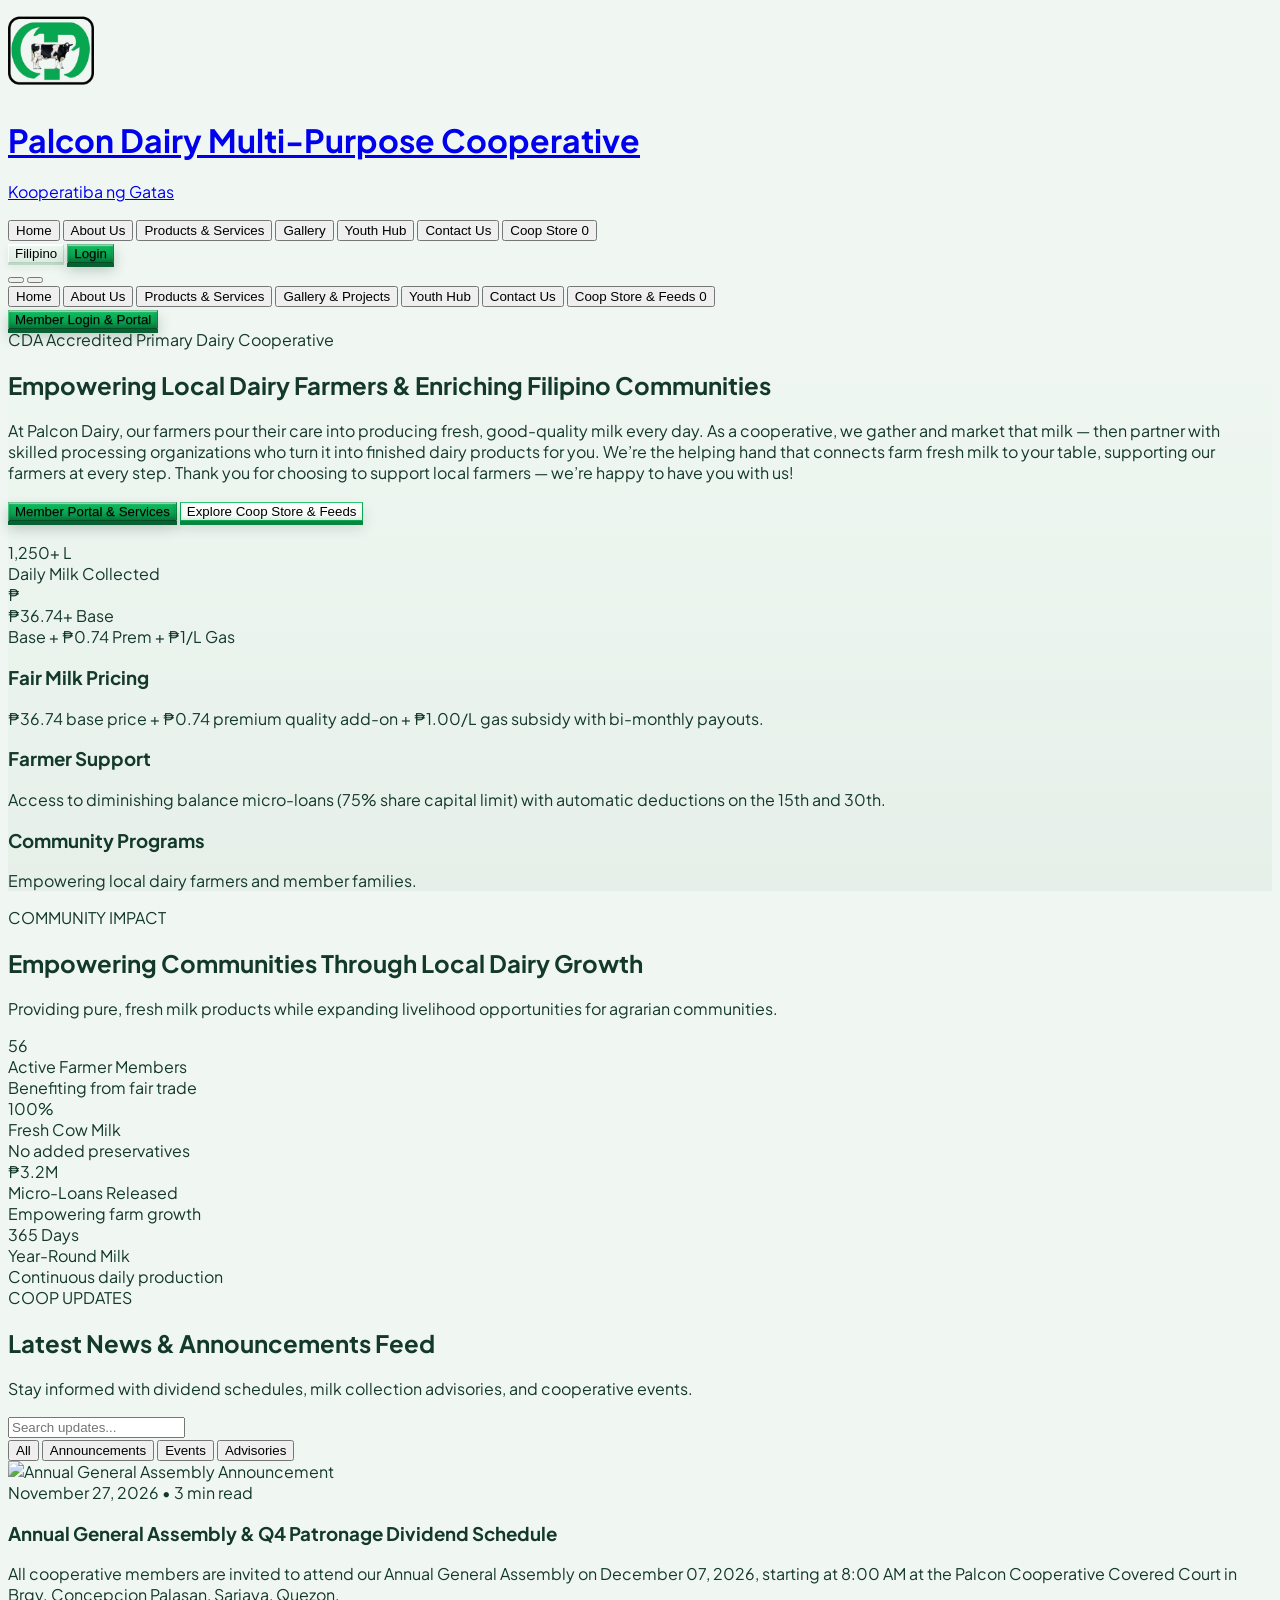
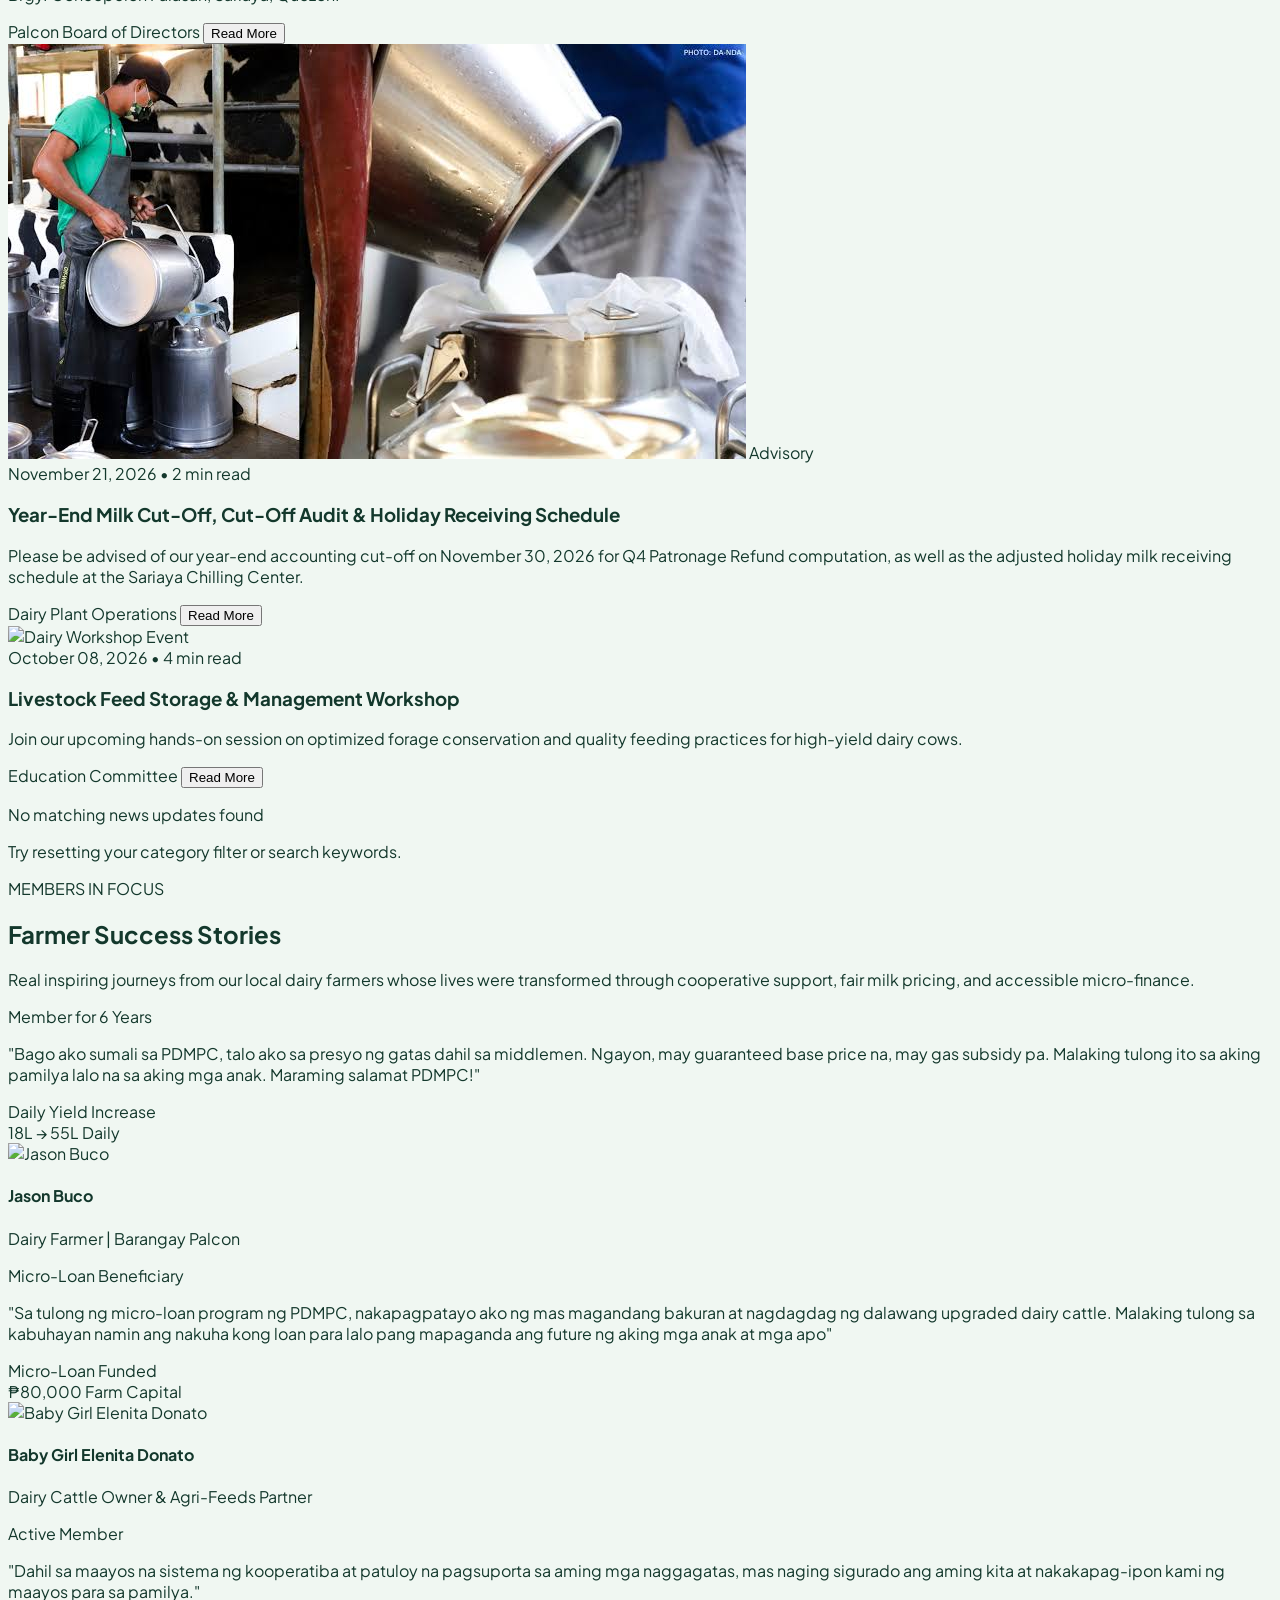
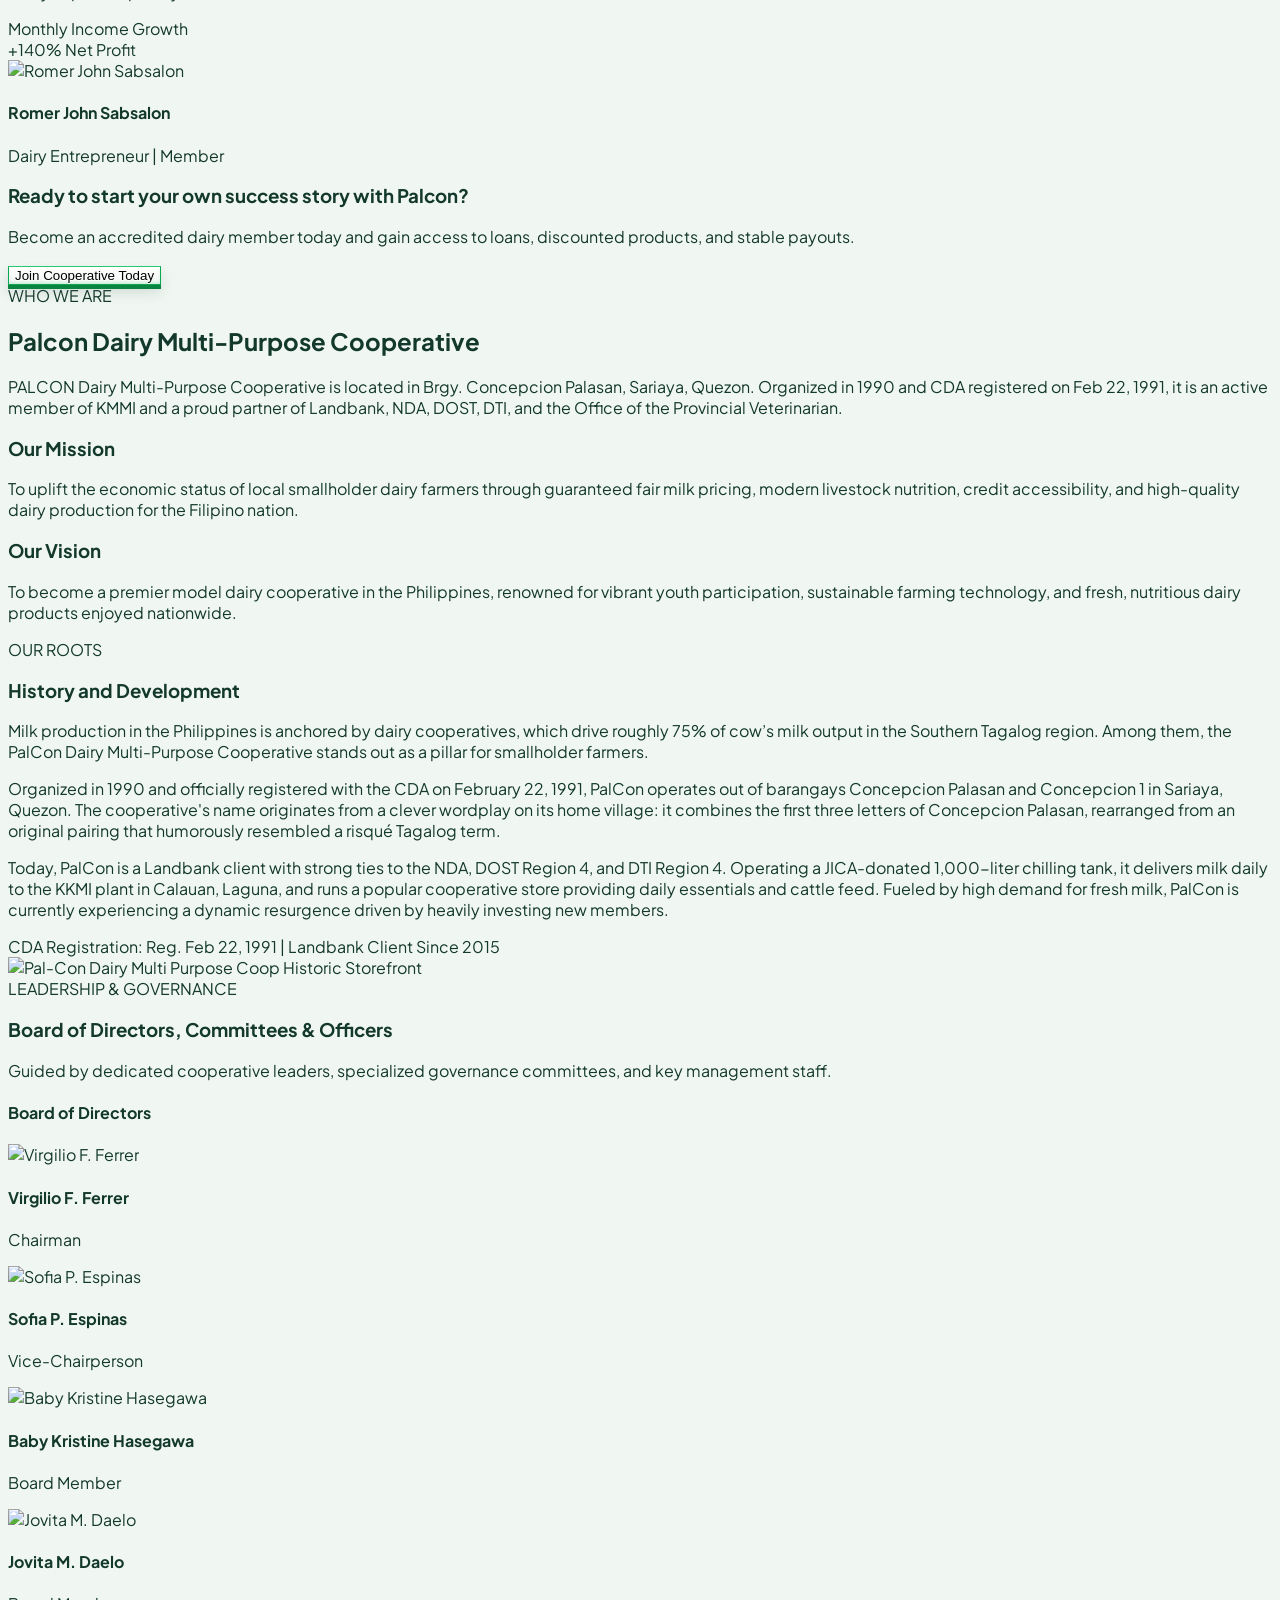
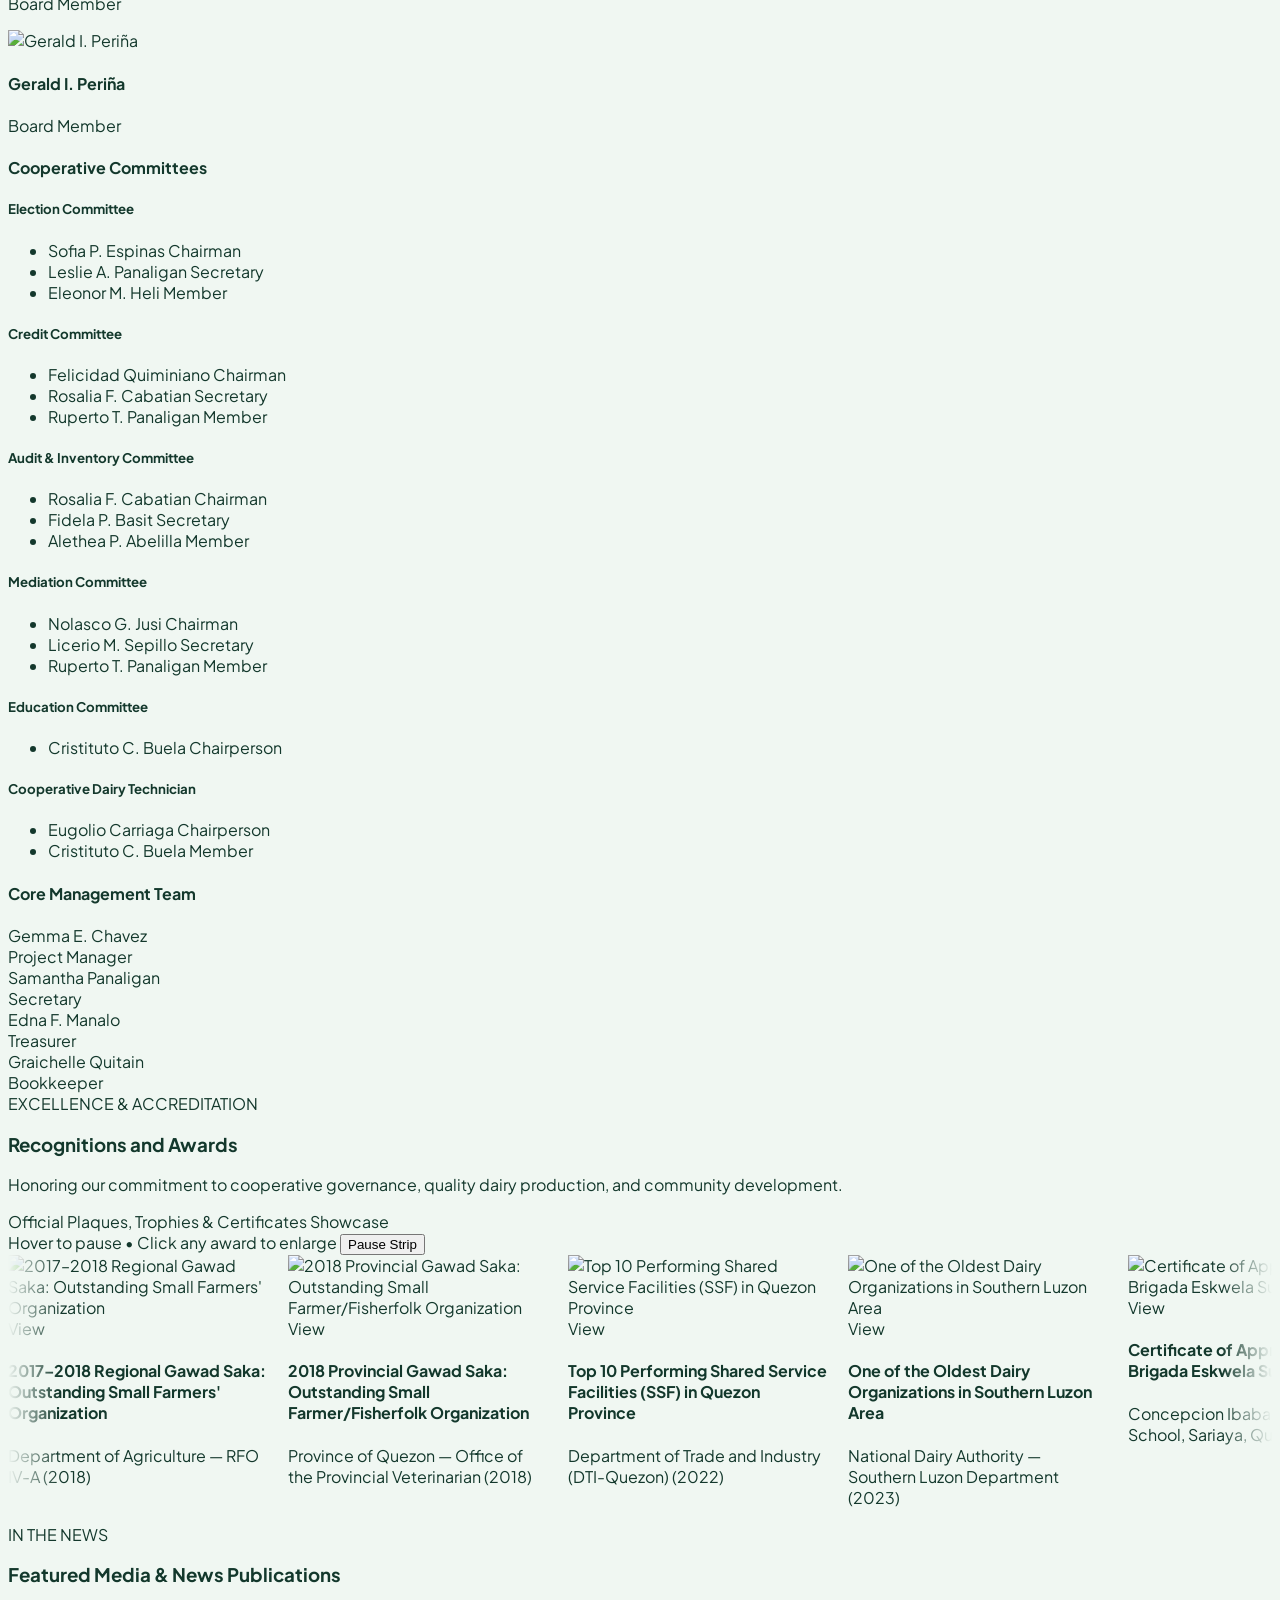
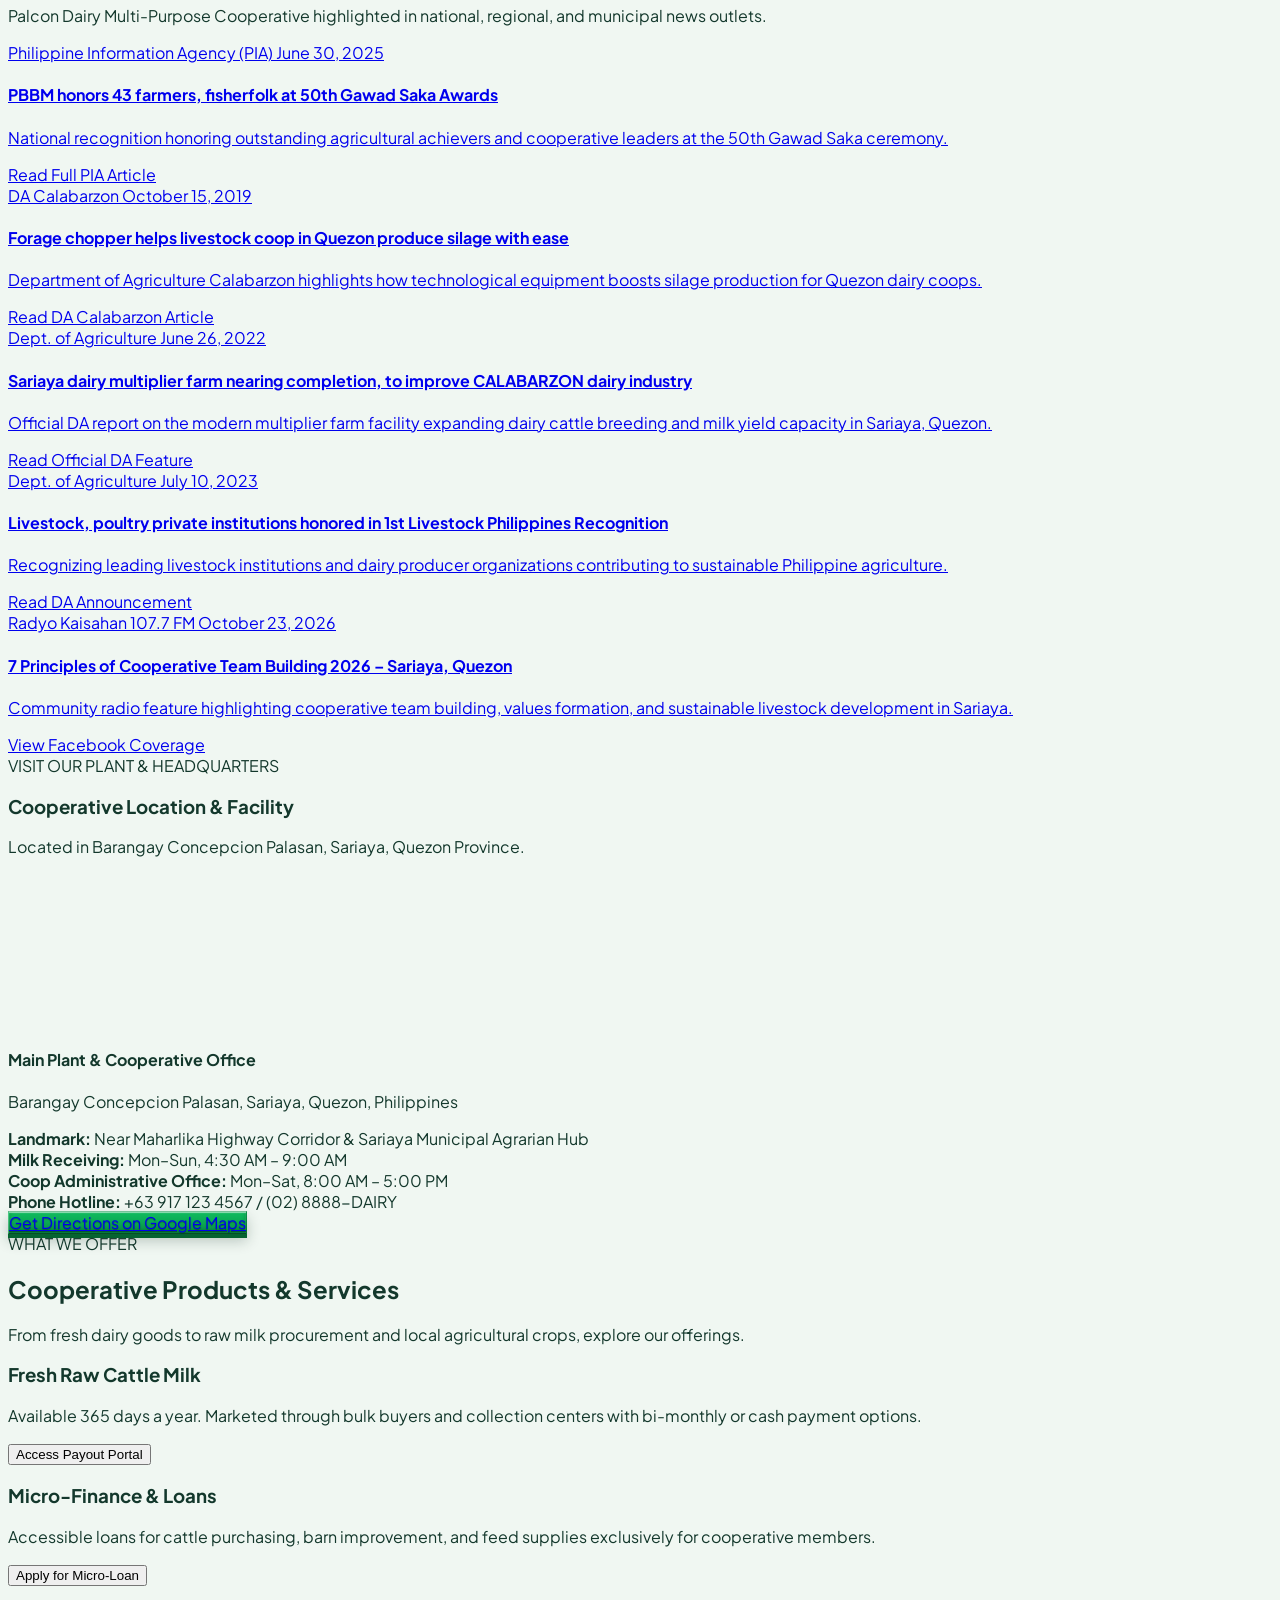
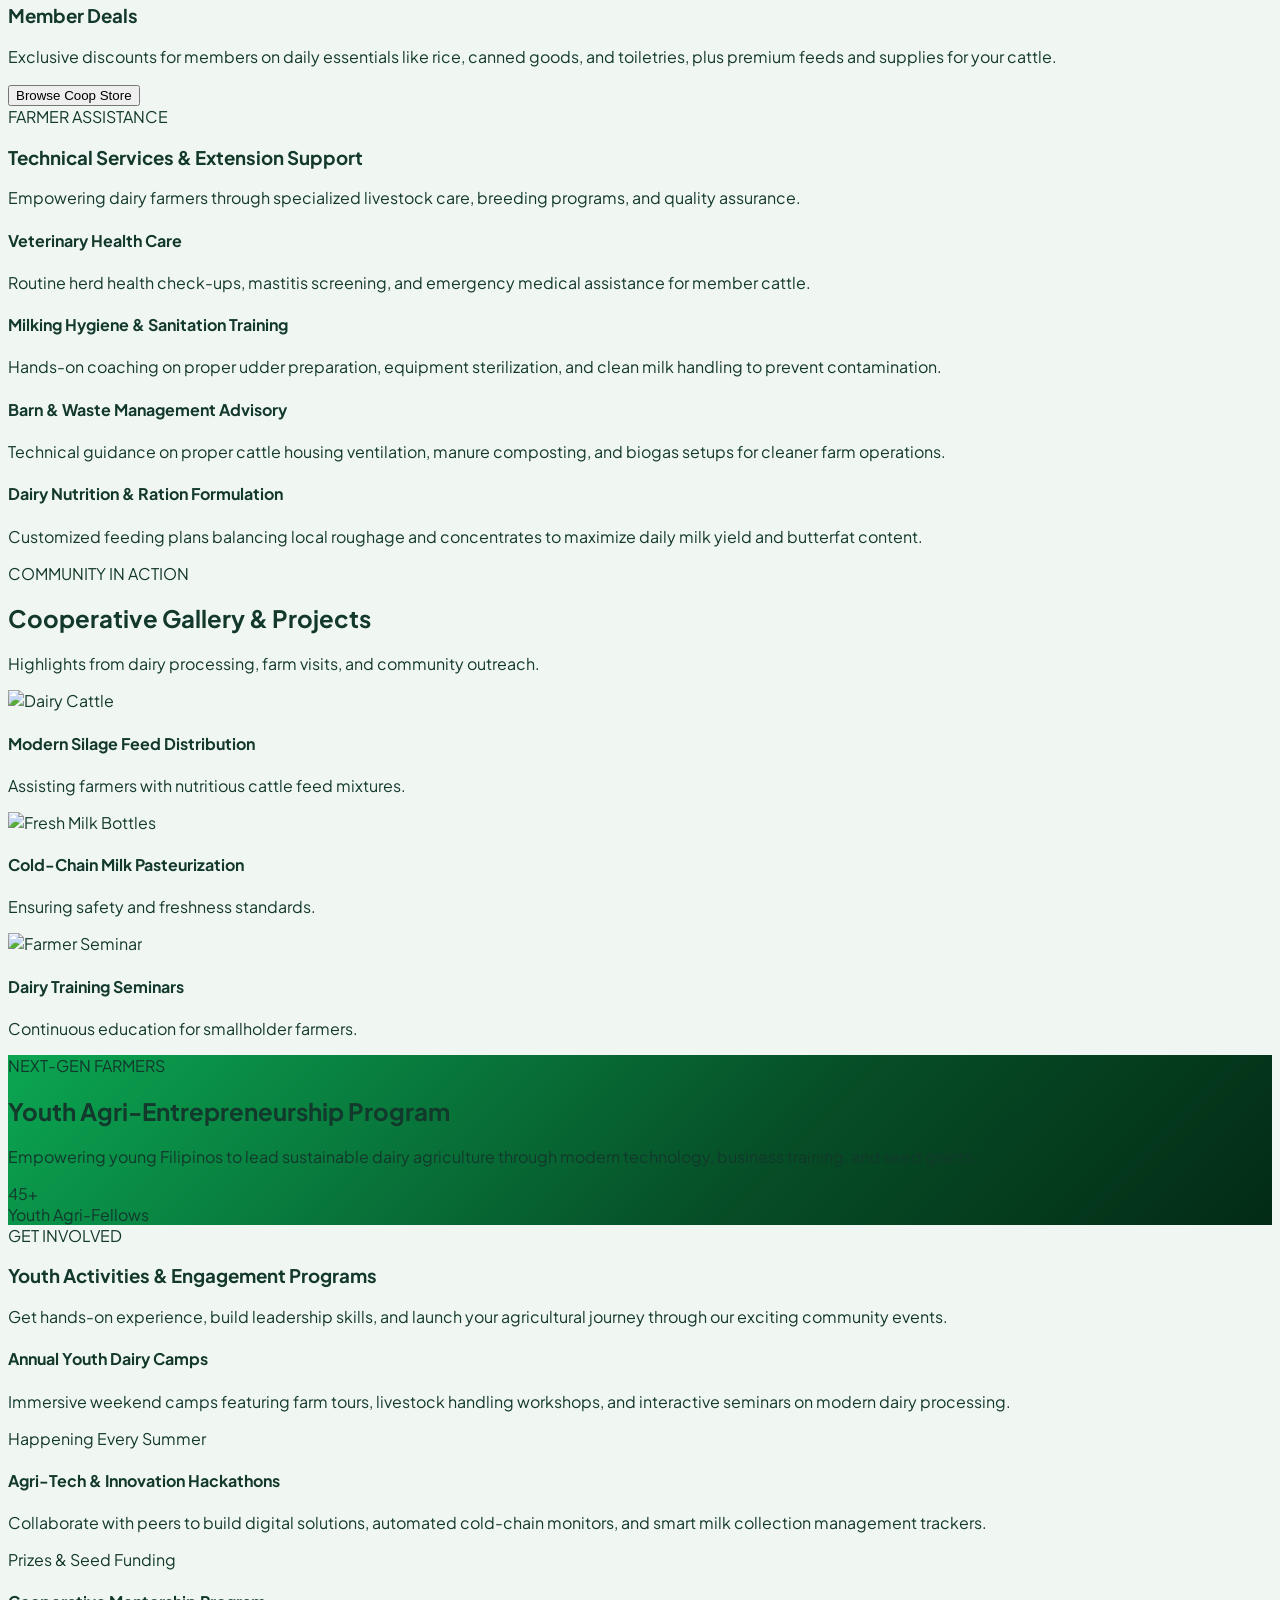
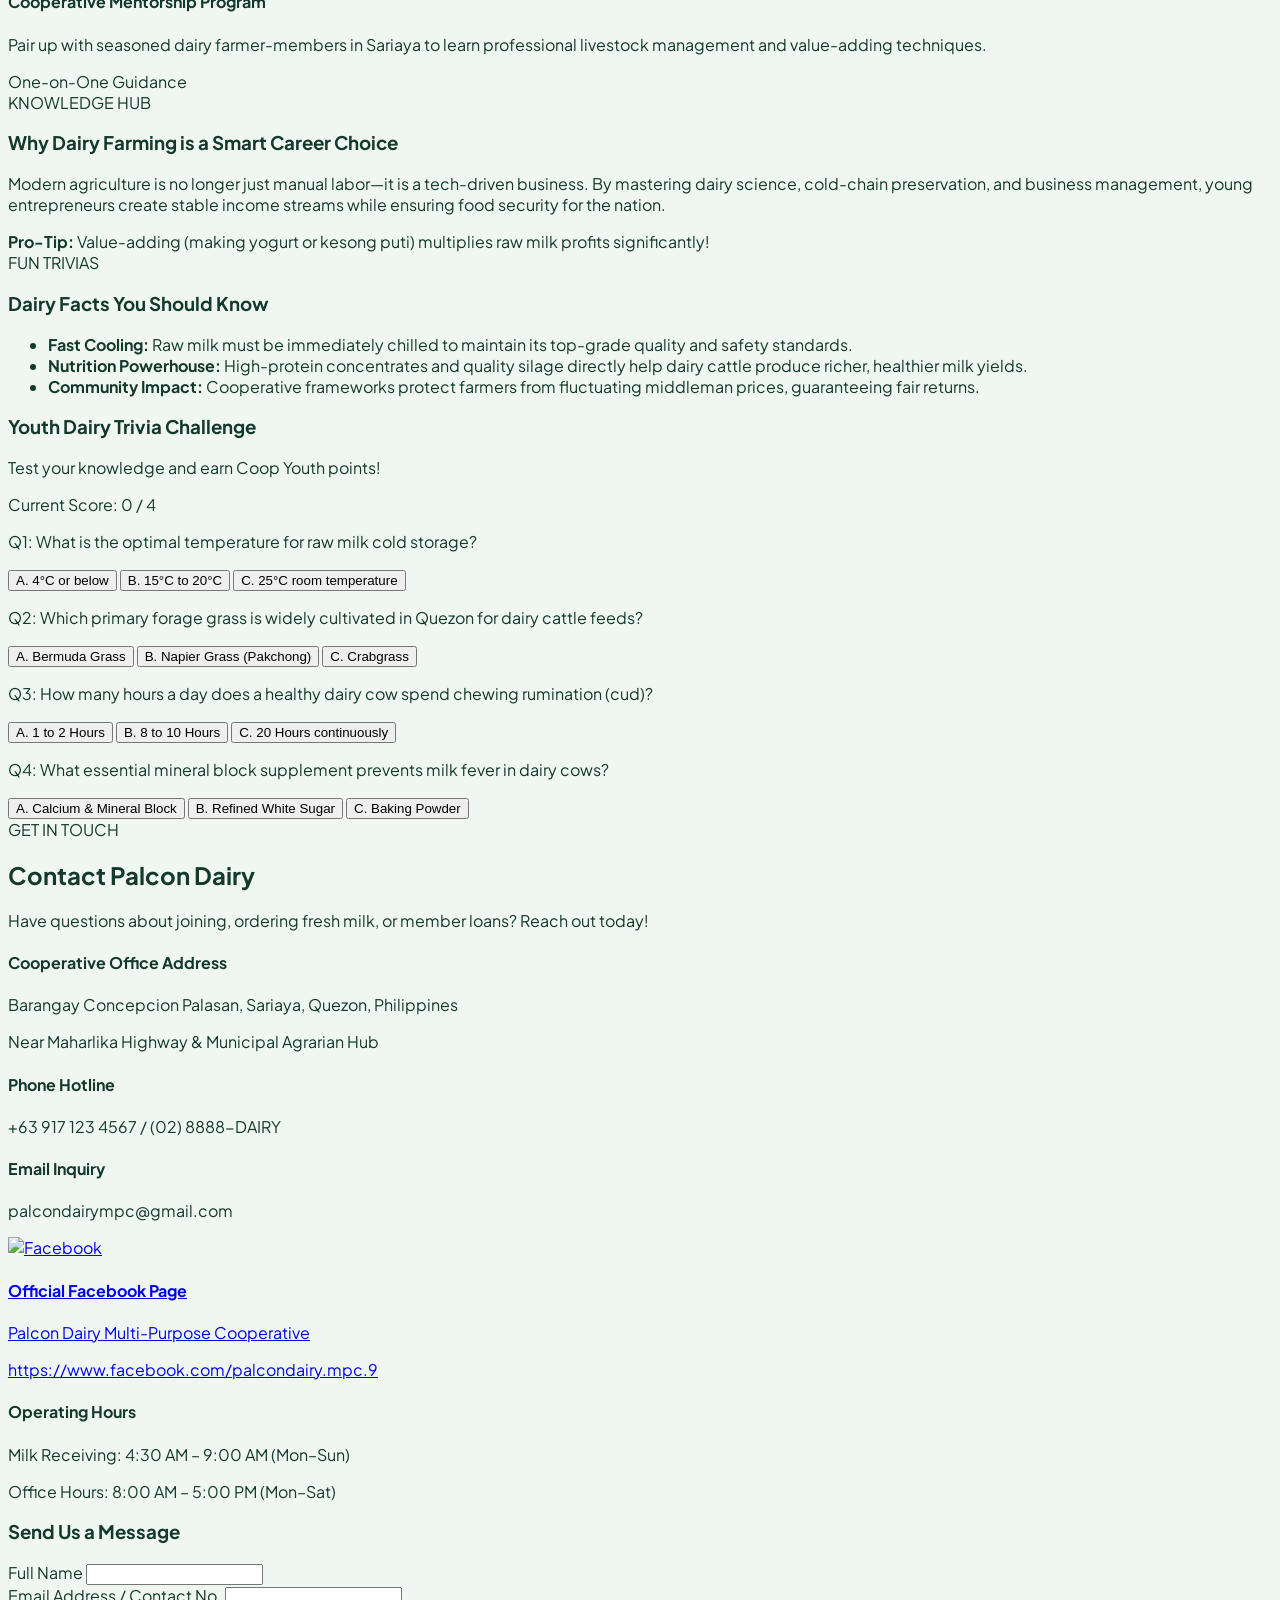
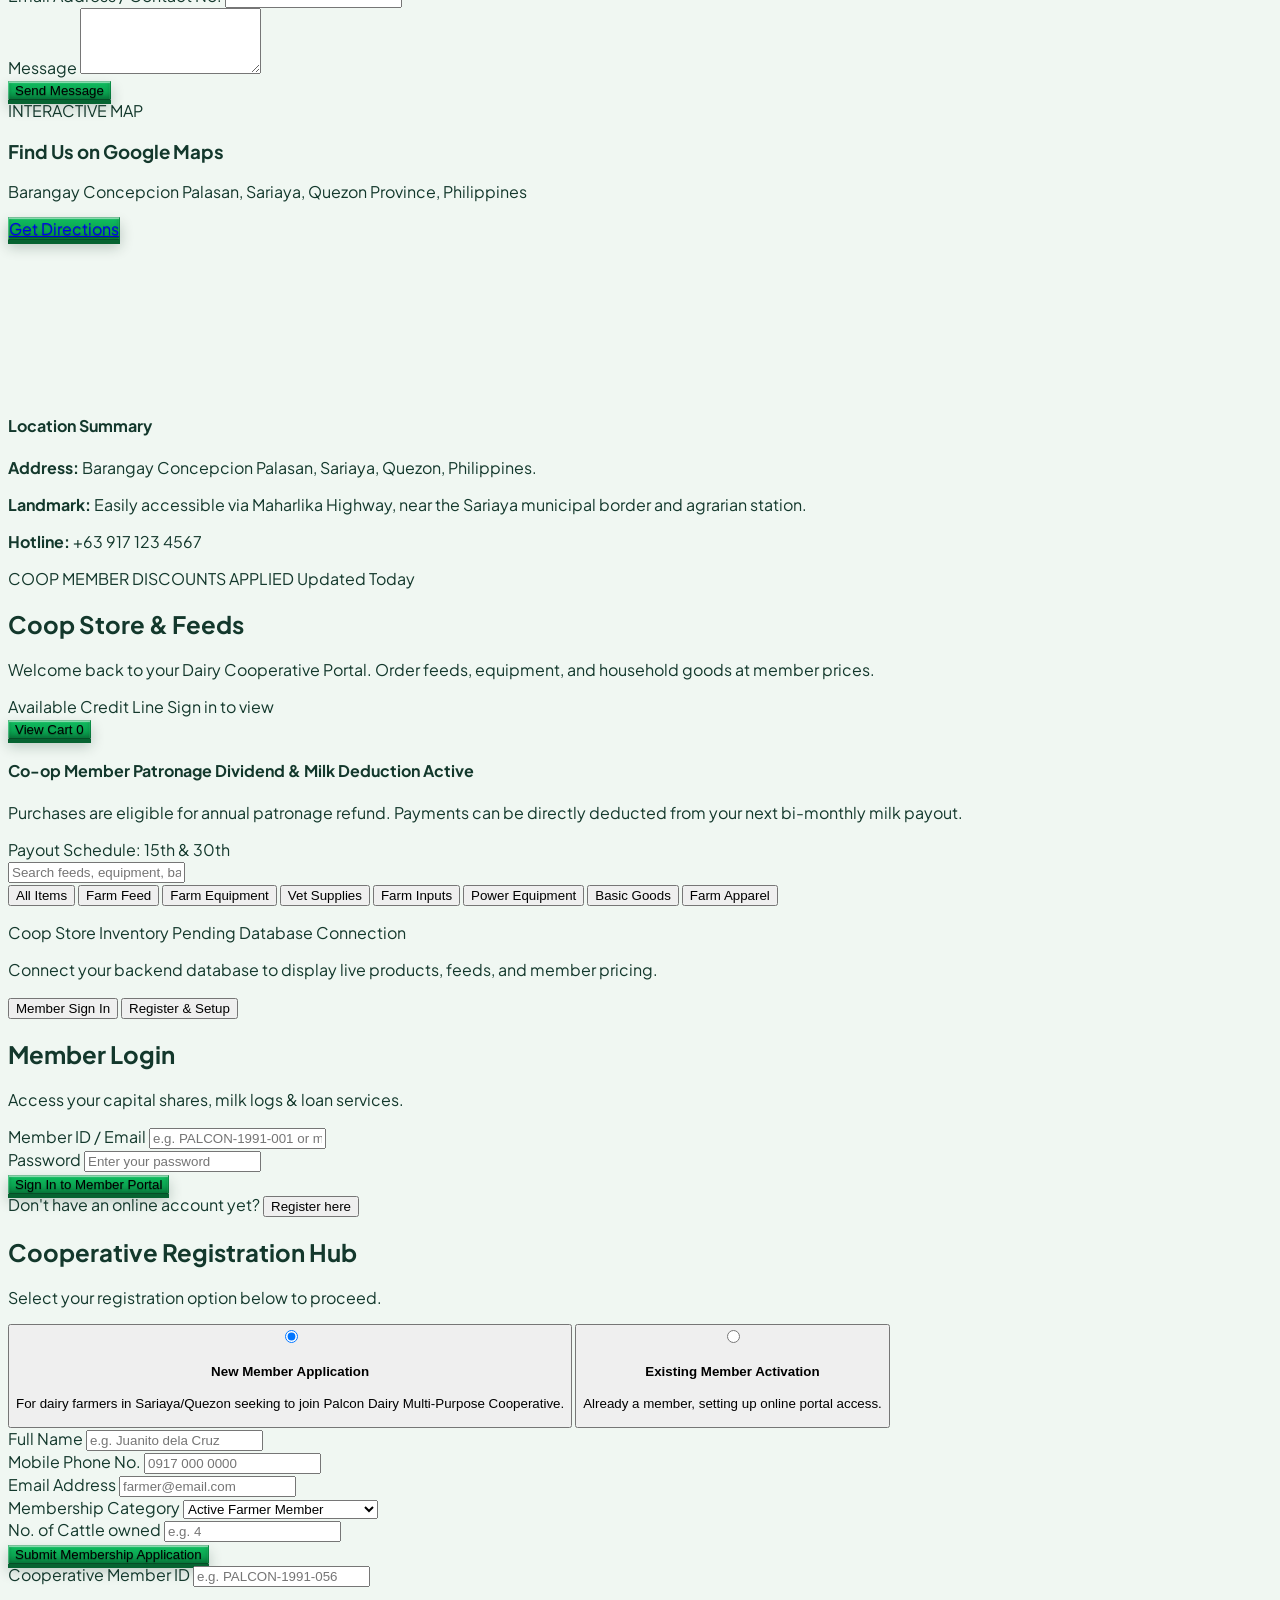
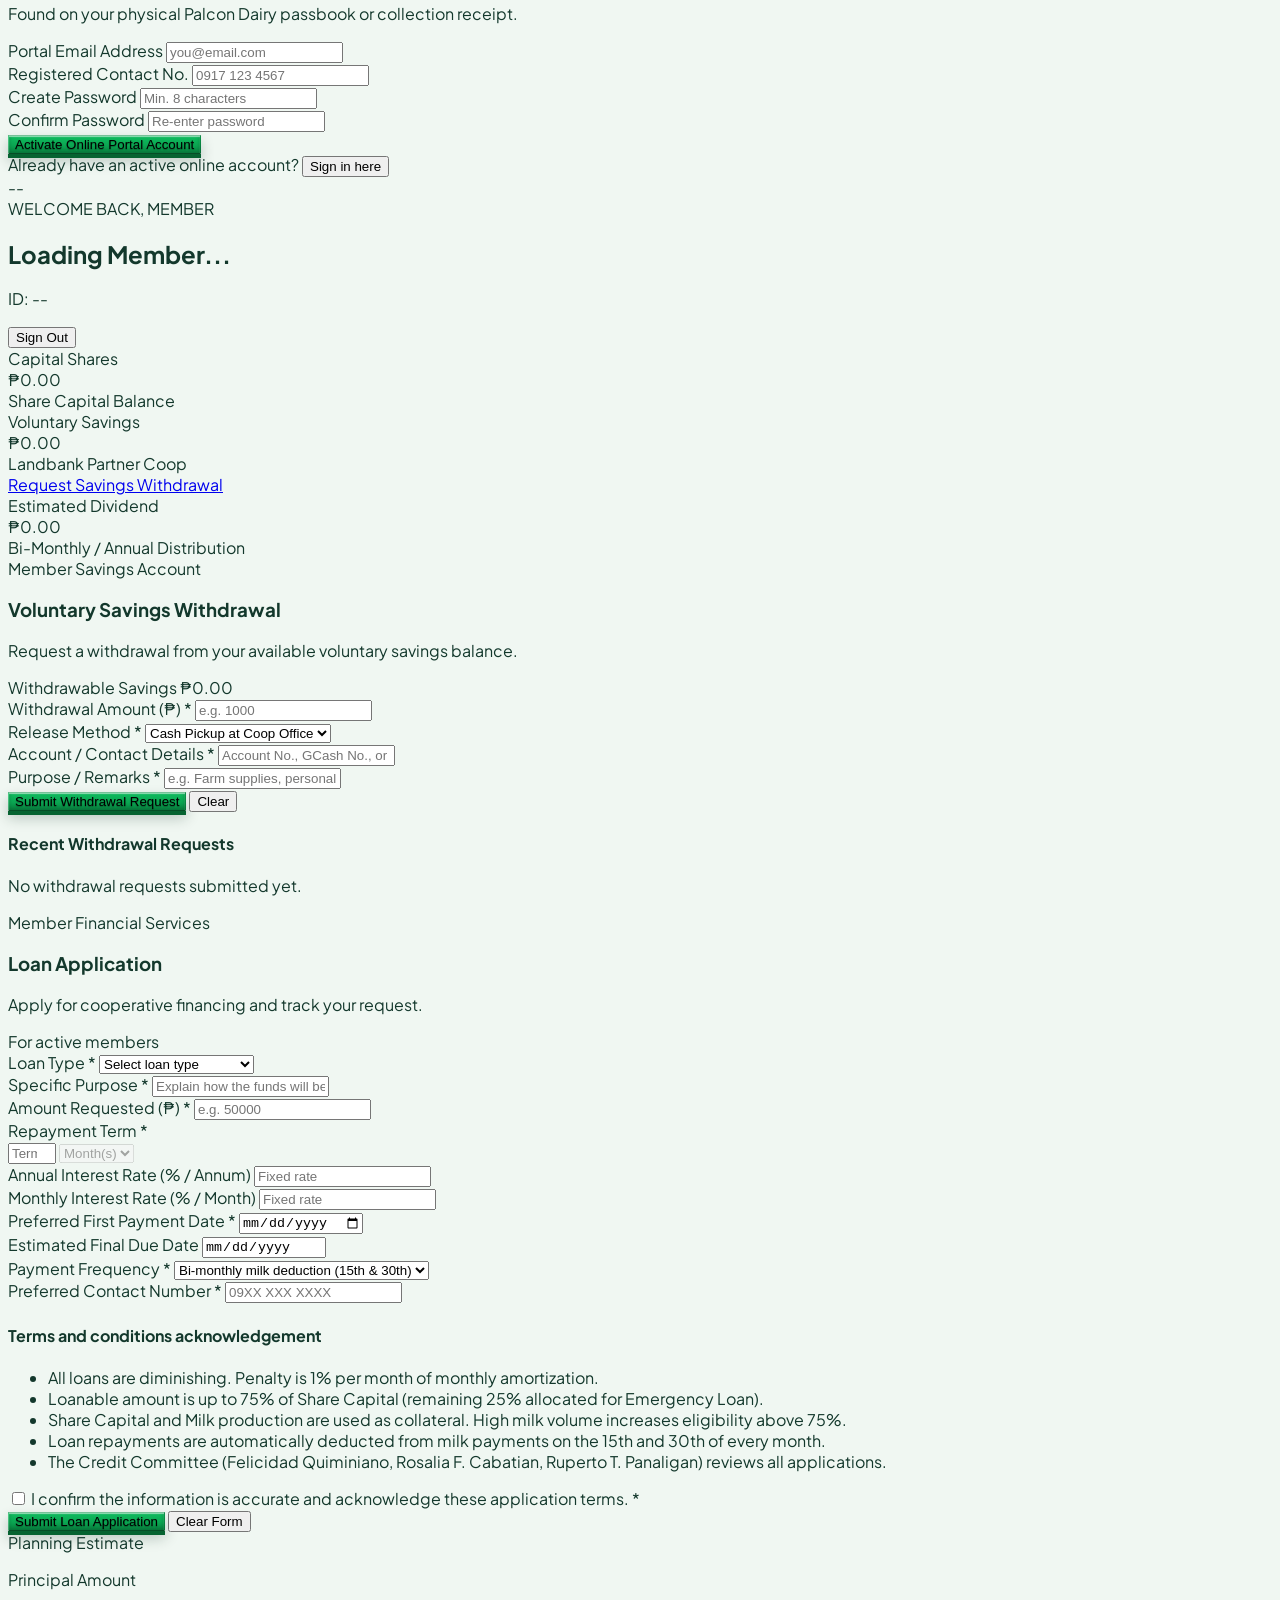
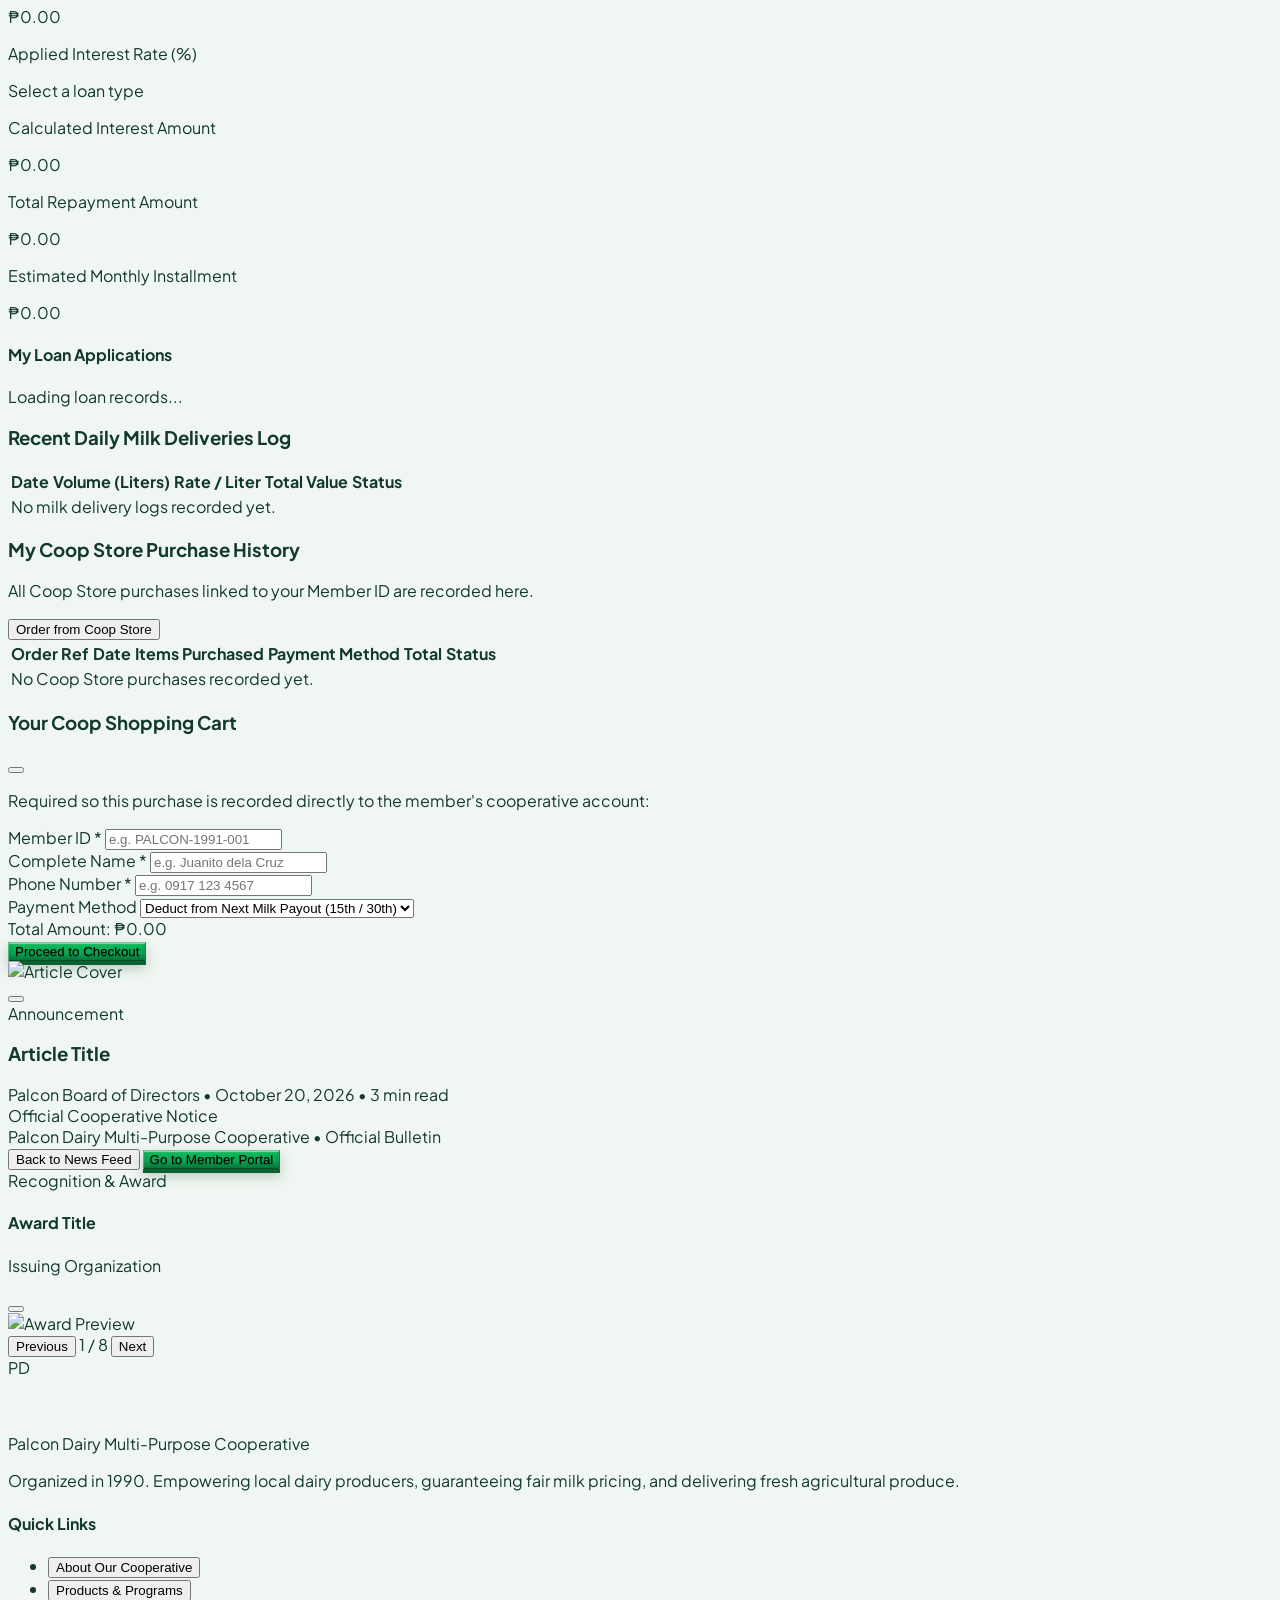
==== commit 3727bf26: "Update index.html" ====
--- a/index.html
+++ b/index.html
@@ -11,7 +11,7 @@
   <!-- Lucide Icons -->
   <script src="https://unpkg.com/lucide@latest"></script>
   
-  <!-- Google Fonts: Plus Jakarta Sans / Inter style -->
+  <!-- Google Fonts: Plus Jakarta Sans -->
   <link rel="preconnect" href="https://fonts.googleapis.com">
   <link rel="preconnect" href="https://fonts.gstatic.com" crossorigin>
   <link href="https://fonts.googleapis.com/css2?family=Plus+Jakarta+Sans:wght@400;500;600;700;800&display=swap" rel="stylesheet">
@@ -32,14 +32,14 @@
               400: '#6fae88',
               500: '#f59e0b',
               600: '#098541',
-              700: '#0BA652', // Updated Primary Green
+              700: '#0BA652',
               800: '#098541',
-              900: '#0b3d2c', // Dark Heading
+              900: '#0b3d2c',
               dark: '#08281d',
             },
             mint: {
               50: '#f6faf7',
-              100: '#e8f3ec', // Light card bg
+              100: '#e8f3ec',
               200: '#d5e9dc',
               300: '#b8dbc4',
             }
@@ -49,7 +49,7 @@
     }
   </script>
 
-   <style>
+  <style>
     body {
       font-family: 'Plus Jakarta Sans', sans-serif;
       background-color: #f0f7f2;
@@ -240,22 +240,6 @@
              class="object-contain group-hover:scale-105 transition-transform shrink-0" 
              onerror="this.onerror=null; this.outerHTML='<div style=\'width: 0.9in; height: 0.9in;\' class=\'bg-[#0BA652] text-white font-bold flex items-center justify-center rounded\'>PD</div>';">
 
-      <div>
-          <h1 class="font-extrabold text-brand-900 text-lg sm:text-xl leading-snug tracking-tight">
-            Palcon Dairy <span class="hidden sm:inline">Multi-Purpose Cooperative</span>
-          </h1>
-          <p class="text-xs font-semibold text-[#0BA652] tracking-wide" id="nav-subtitle">Kooperatiba ng Gatas</p>
-        </div>
-      </a>
-
-      <!-- Logo & Brand Name -->
-      <a href="#" onclick="switchTab('home')" class="flex items-center gap-3 group">
-        <img src="palcon-logo.png" 
-             alt="Palcon Dairy Logo" 
-             style="width: 0.9in; height: 0.9in;" 
-             class="object-contain group-hover:scale-105 transition-transform shrink-0" 
-             onerror="this.onerror=null; this.outerHTML='<div style=\'width: 0.9in; height: 0.9in;\' class=\'bg-[#0BA652] text-white font-bold flex items-center justify-center rounded\'>PD</div>';">
-
         <div>
           <h1 class="font-extrabold text-brand-900 text-base sm:text-lg leading-snug tracking-tight">
             Palcon Dairy <span class="hidden sm:inline">Multi-Purpose Cooperative</span>
@@ -277,7 +261,7 @@
           <span id="cart-badge" class="hidden bg-[#0BA652] text-white text-[10px] font-bold px-1.5 py-0.5 rounded-full">0</span>
         </button>
       </nav>
-        
+
       <!-- Right Action Tools -->
       <div class="hidden sm:flex items-center space-x-3">
         <!-- Language Switcher -->
@@ -286,8 +270,8 @@
           <span id="lang-btn-text">Filipino</span>
         </button>
 
-<!-- Member Login / Portal Button -->
-<button onclick="switchTab('portal')" class="cta-emboss-primary text-white font-semibold text-xs sm:text-sm px-5 py-2.5 rounded-full flex items-center gap-2">
+       <!-- Member Login / Portal Button -->
+        <button onclick="switchTab('portal')" class="cta-emboss-primary text-white font-semibold text-xs sm:text-sm px-5 py-2.5 rounded-full flex items-center gap-2">
           <i data-lucide="user" class="w-4 h-4"></i>
           <span id="login-btn-text">Login</span>
         </button>
@@ -356,7 +340,7 @@
                 At Palcon Dairy, our farmers pour their care into producing fresh, good-quality milk every day. As a cooperative, we gather and market that milk — then partner with skilled processing organizations who turn it into finished dairy products for you. We’re the helping hand that connects farm fresh milk to your table, supporting our farmers at every step. Thank you for choosing to support local farmers — we’re happy to have you with us!
               </p>
 
-              <!-- CTA Action Buttons -->
+<!-- CTA Action Buttons -->
               <div class="flex flex-col sm:flex-row items-stretch sm:items-center gap-4 pt-2">
                 <button onclick="switchTab('portal')" class="cta-emboss-primary text-white font-bold text-sm sm:text-base px-6 py-3.5 rounded-full flex items-center justify-center gap-2">
                   <i data-lucide="users" class="w-5 h-5"></i>
@@ -1120,7 +1104,7 @@
 
                 <div onclick="openAwardLightbox(0)" role="button" tabindex="0" onkeydown="if(event.key==='Enter'||event.key===' ')openAwardLightbox(0)" class="award-banner-card cursor-pointer bg-brand-50/90 hover:bg-white rounded-2xl border border-brand-200 hover:border-[#0BA652] p-3 shadow-xs hover:shadow-md flex flex-col justify-between group">
                   <div class="relative h-52 w-full rounded-xl overflow-hidden bg-white border border-brand-100 flex items-center justify-center p-2">
-                    <img src="[data-uri]" alt="2017–2018 Regional Gawad Saka: Outstanding Small Farmers&#39; Organization" class="max-h-full max-w-full object-contain group-hover:scale-105 transition-transform duration-300" loading="lazy">
+                    <img src="https://placehold.co/400x300/0BA652/ffffff?text=Award+Image" alt="2017–2018 Regional Gawad Saka: Outstanding Small Farmers&#39; Organization" class="max-h-full max-w-full object-contain group-hover:scale-105 transition-transform duration-300" loading="lazy">
                     <span class="absolute bottom-2 right-2 bg-brand-900/80 text-white text-[10px] font-bold px-2 py-0.5 rounded-full opacity-0 group-hover:opacity-100 transition-opacity flex items-center gap-1">
                       <i data-lucide="zoom-in" class="w-3 h-3"></i> View
                     </span>
@@ -1133,7 +1117,7 @@
 
                 <div onclick="openAwardLightbox(1)" role="button" tabindex="0" onkeydown="if(event.key==='Enter'||event.key===' ')openAwardLightbox(1)" class="award-banner-card cursor-pointer bg-brand-50/90 hover:bg-white rounded-2xl border border-brand-200 hover:border-[#0BA652] p-3 shadow-xs hover:shadow-md flex flex-col justify-between group">
                   <div class="relative h-52 w-full rounded-xl overflow-hidden bg-white border border-brand-100 flex items-center justify-center p-2">
-                    <img src="[data-uri]" alt="2018 Provincial Gawad Saka: Outstanding Small Farmer/Fisherfolk Organization" class="max-h-full max-w-full object-contain group-hover:scale-105 transition-transform duration-300" loading="lazy">
+                    <img src="https://placehold.co/400x300/0BA652/ffffff?text=Award+Image" alt="2018 Provincial Gawad Saka: Outstanding Small Farmer/Fisherfolk Organization" class="max-h-full max-w-full object-contain group-hover:scale-105 transition-transform duration-300" loading="lazy">
                     <span class="absolute bottom-2 right-2 bg-brand-900/80 text-white text-[10px] font-bold px-2 py-0.5 rounded-full opacity-0 group-hover:opacity-100 transition-opacity flex items-center gap-1">
                       <i data-lucide="zoom-in" class="w-3 h-3"></i> View
                     </span>
@@ -1146,7 +1130,7 @@
 
                 <div onclick="openAwardLightbox(2)" role="button" tabindex="0" onkeydown="if(event.key==='Enter'||event.key===' ')openAwardLightbox(2)" class="award-banner-card cursor-pointer bg-brand-50/90 hover:bg-white rounded-2xl border border-brand-200 hover:border-[#0BA652] p-3 shadow-xs hover:shadow-md flex flex-col justify-between group">
                   <div class="relative h-52 w-full rounded-xl overflow-hidden bg-white border border-brand-100 flex items-center justify-center p-2">
-                    <img src="[data-uri]" alt="Top 10 Performing Shared Service Facilities (SSF) in Quezon Province" class="max-h-full max-w-full object-contain group-hover:scale-105 transition-transform duration-300" loading="lazy">
+                    <img src="https://placehold.co/400x300/0BA652/ffffff?text=Award+Image" alt="Top 10 Performing Shared Service Facilities (SSF) in Quezon Province" class="max-h-full max-w-full object-contain group-hover:scale-105 transition-transform duration-300" loading="lazy">
                     <span class="absolute bottom-2 right-2 bg-brand-900/80 text-white text-[10px] font-bold px-2 py-0.5 rounded-full opacity-0 group-hover:opacity-100 transition-opacity flex items-center gap-1">
                       <i data-lucide="zoom-in" class="w-3 h-3"></i> View
                     </span>
@@ -1159,7 +1143,7 @@
 
                 <div onclick="openAwardLightbox(3)" role="button" tabindex="0" onkeydown="if(event.key==='Enter'||event.key===' ')openAwardLightbox(3)" class="award-banner-card cursor-pointer bg-brand-50/90 hover:bg-white rounded-2xl border border-brand-200 hover:border-[#0BA652] p-3 shadow-xs hover:shadow-md flex flex-col justify-between group">
                   <div class="relative h-52 w-full rounded-xl overflow-hidden bg-white border border-brand-100 flex items-center justify-center p-2">
-                    <img src="[data-uri]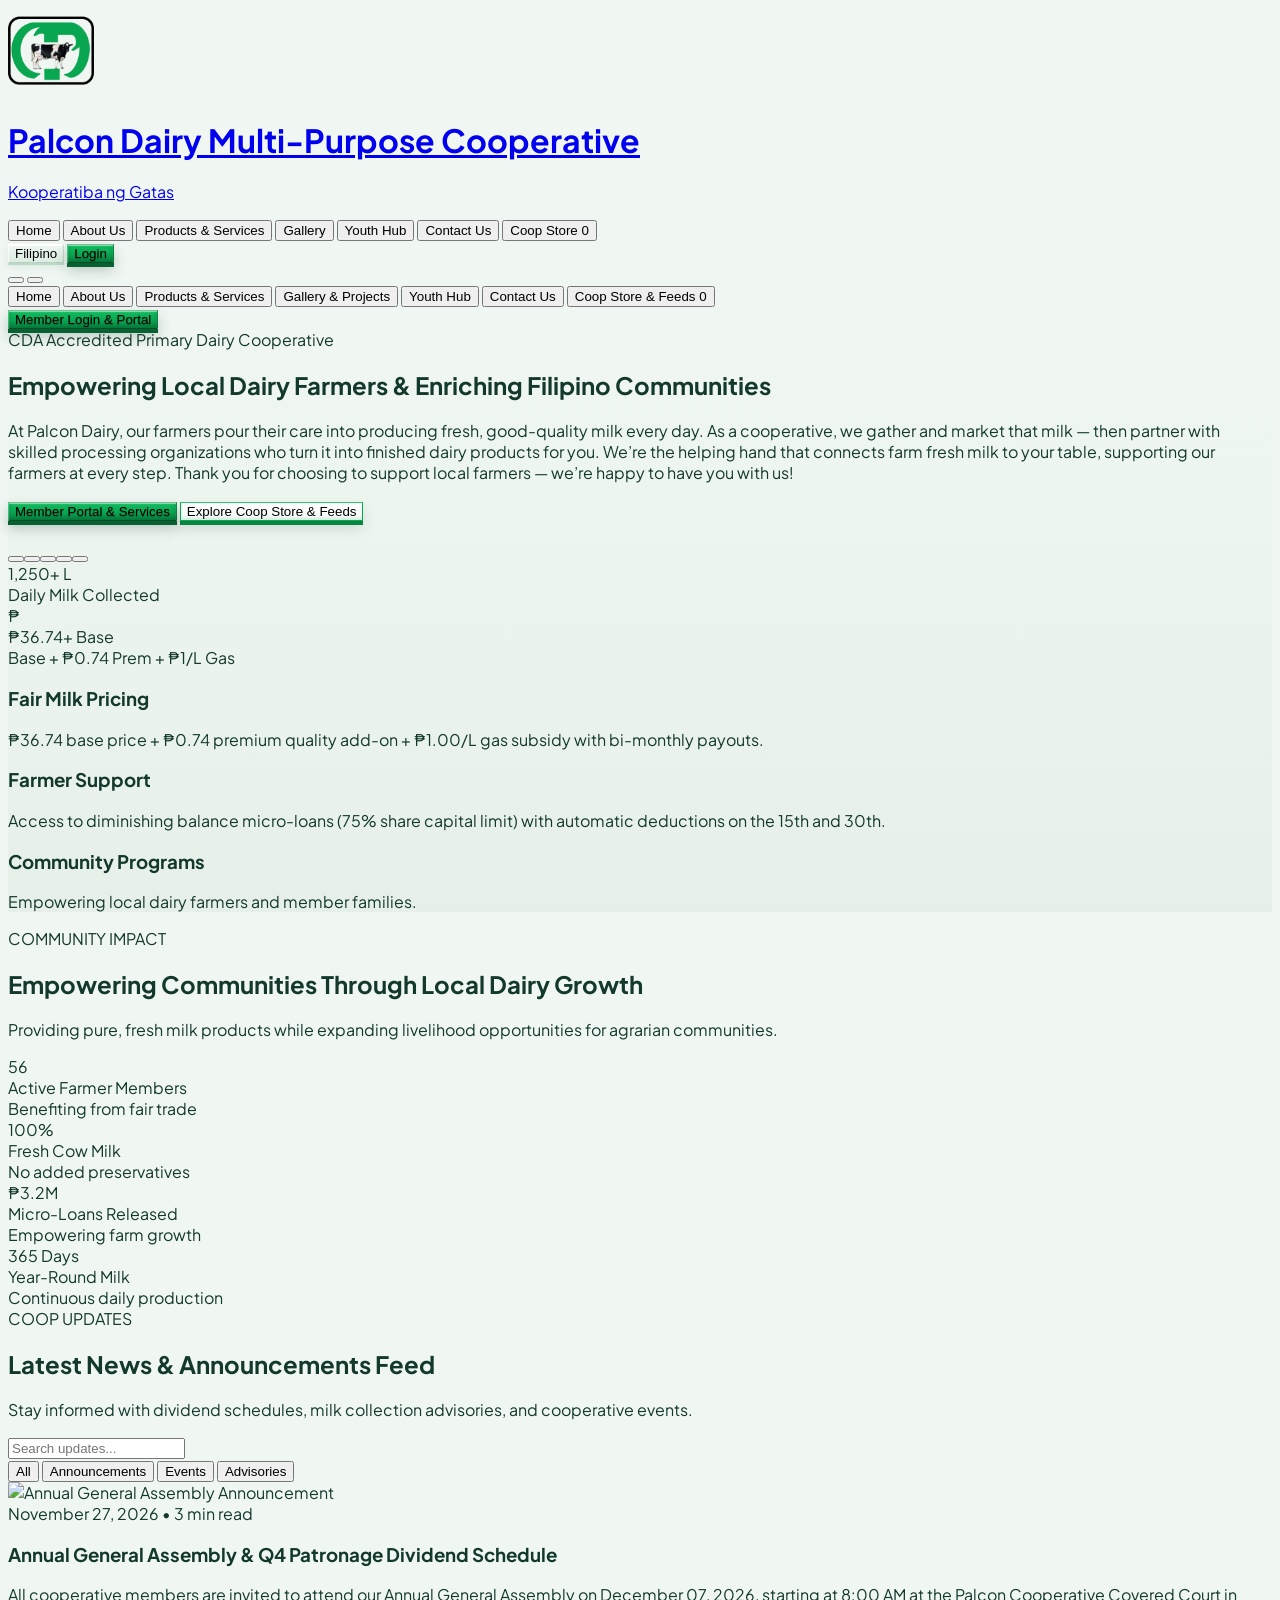
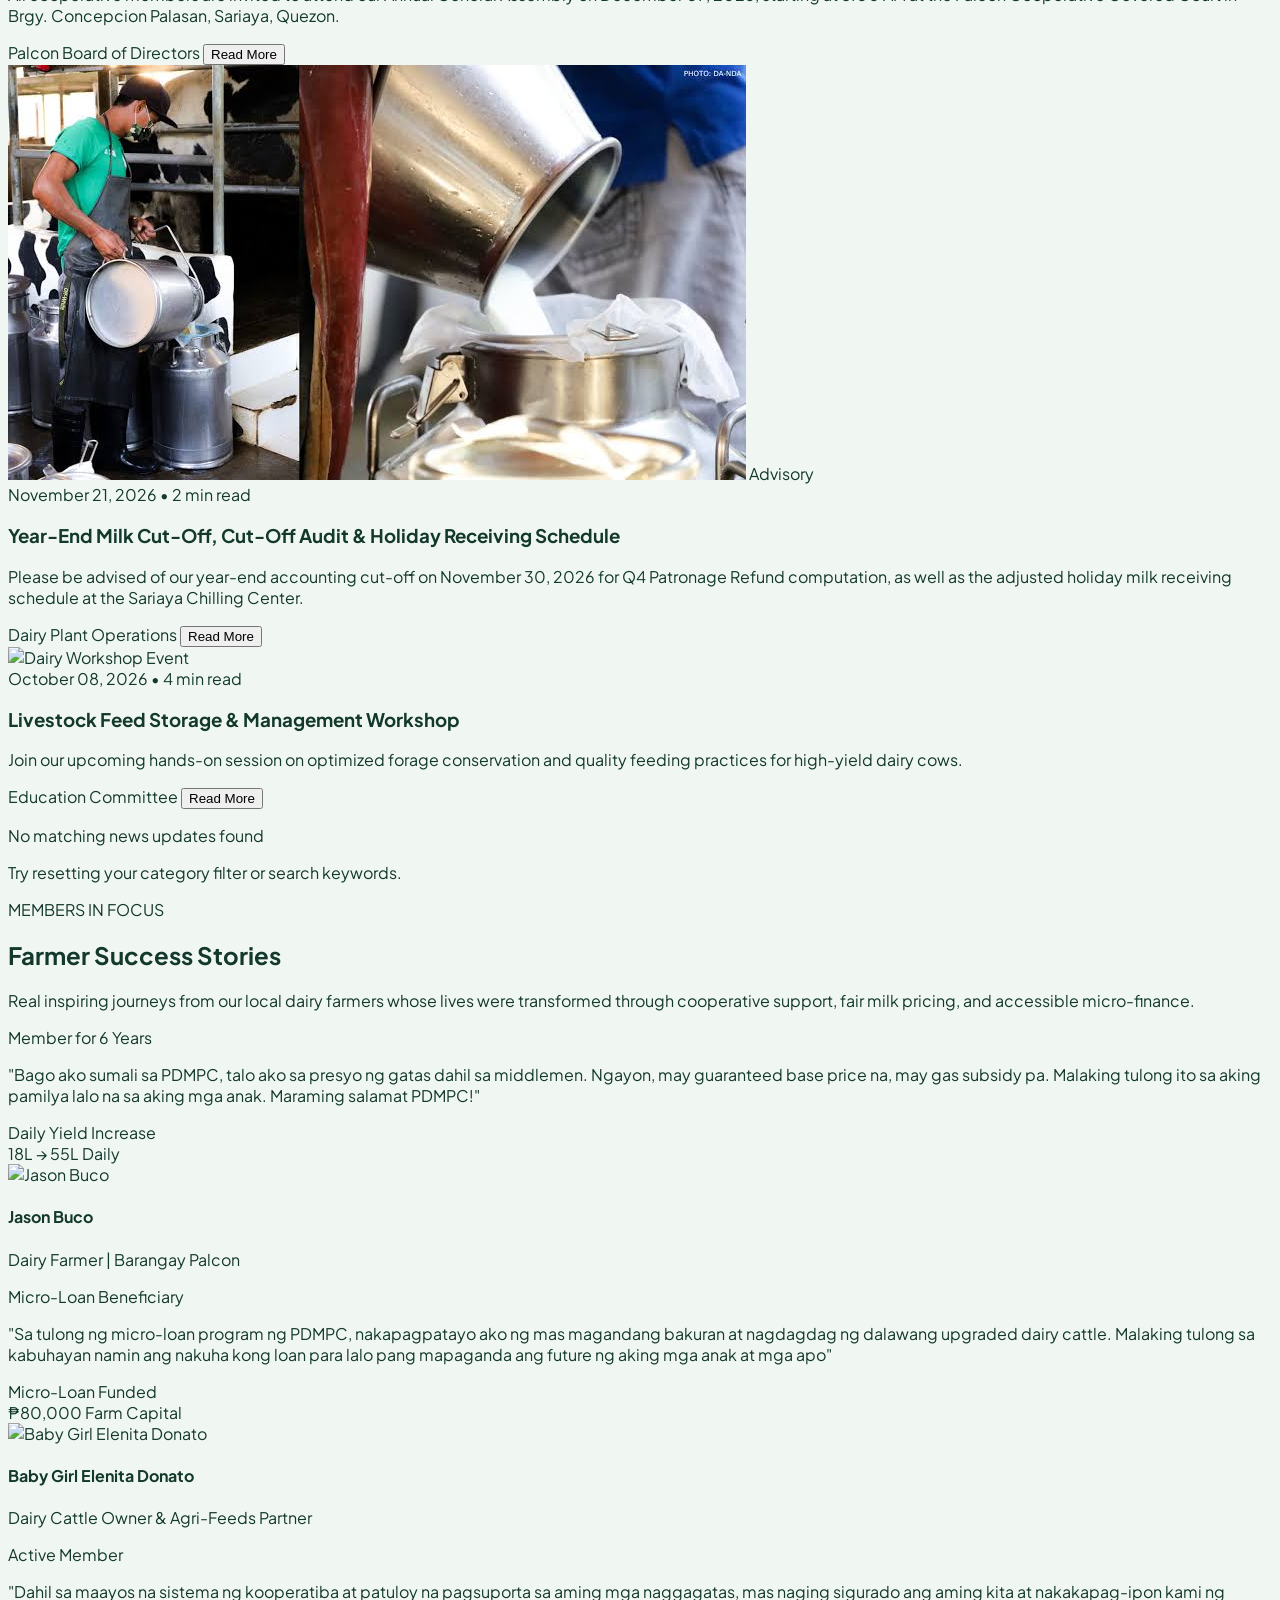
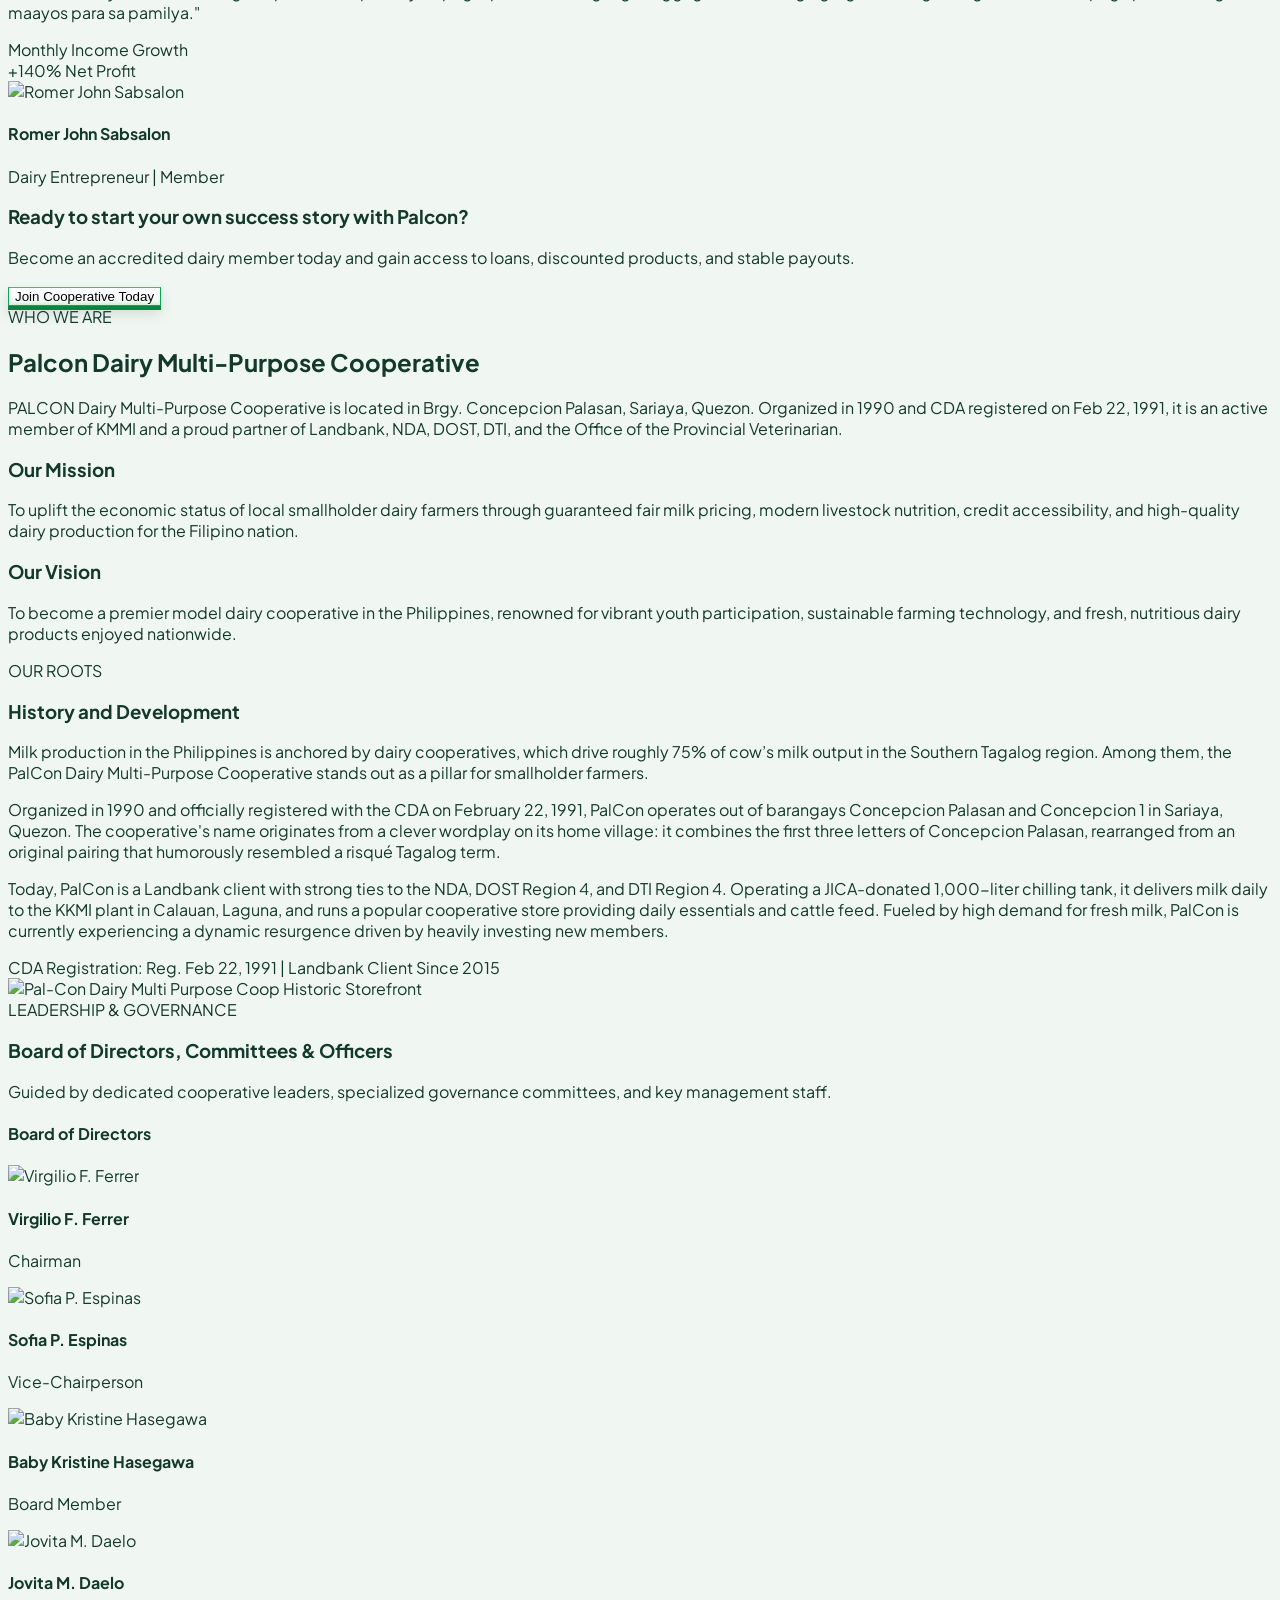
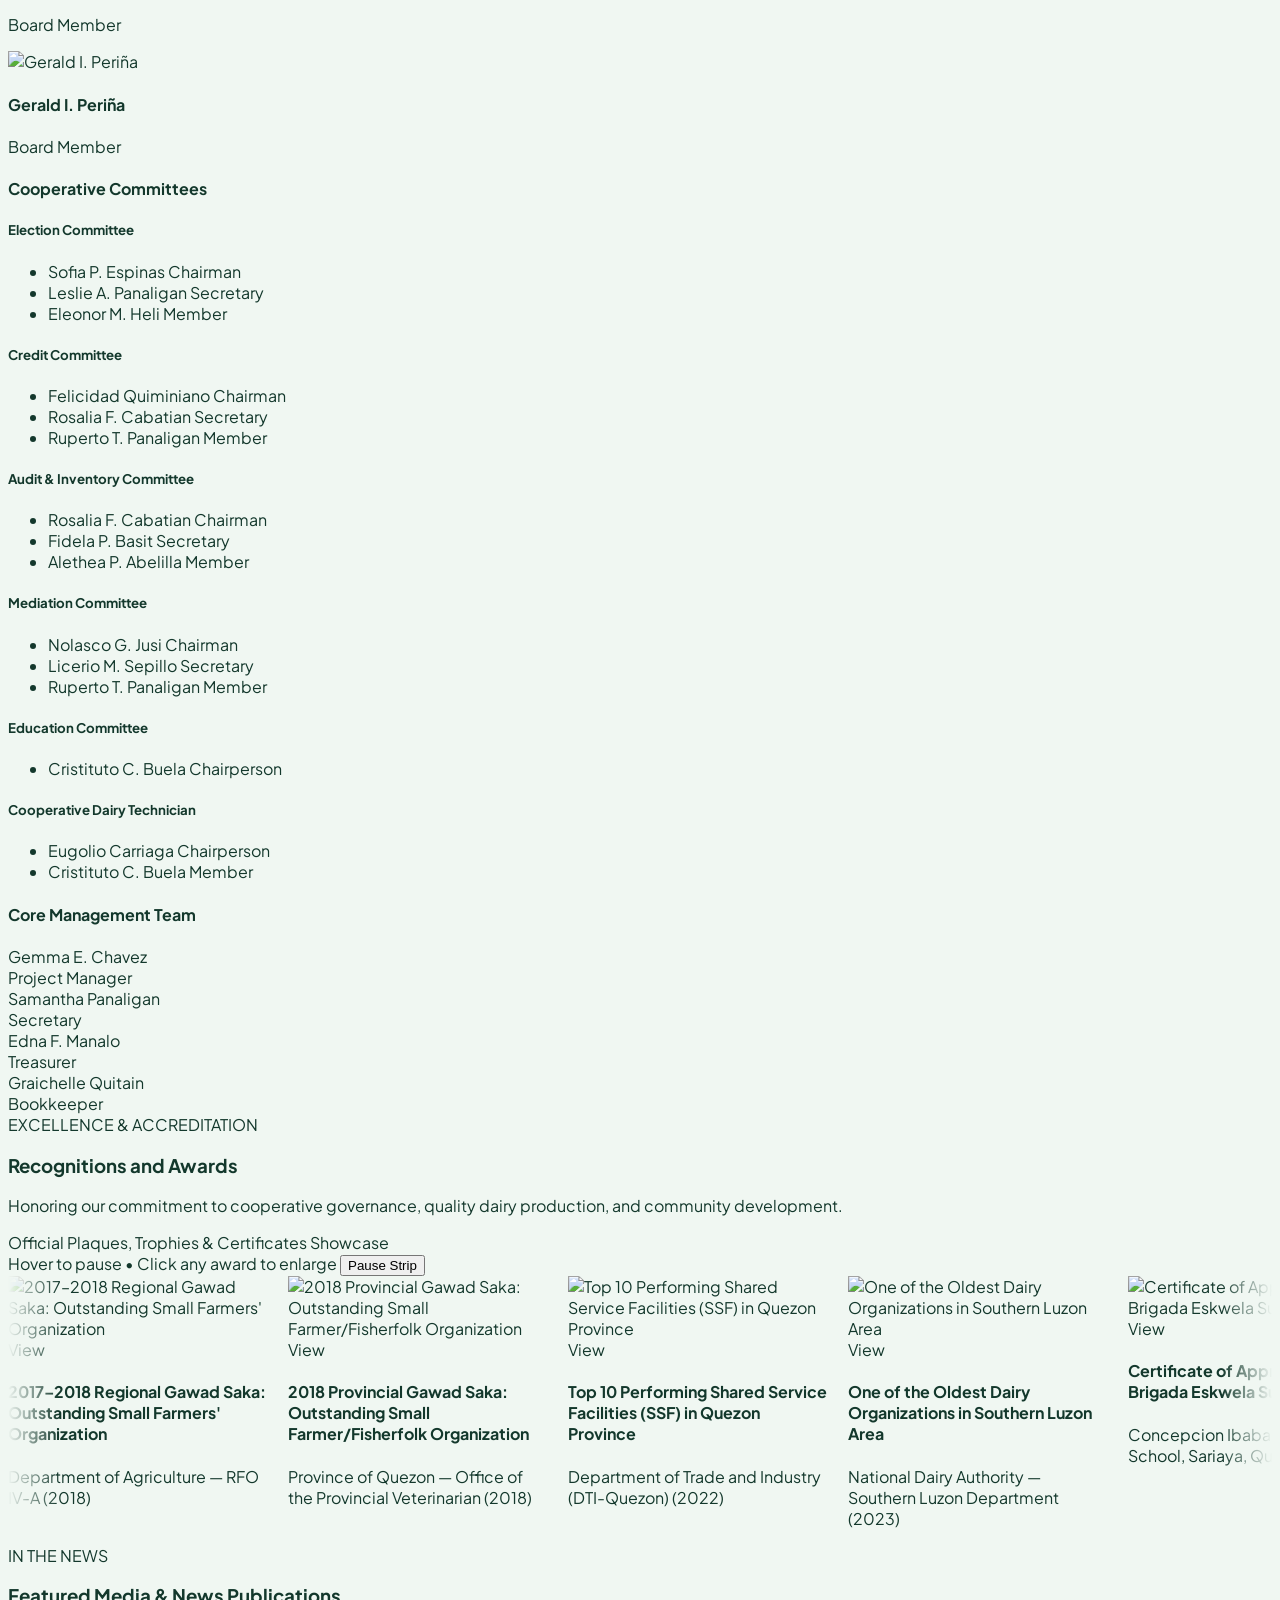
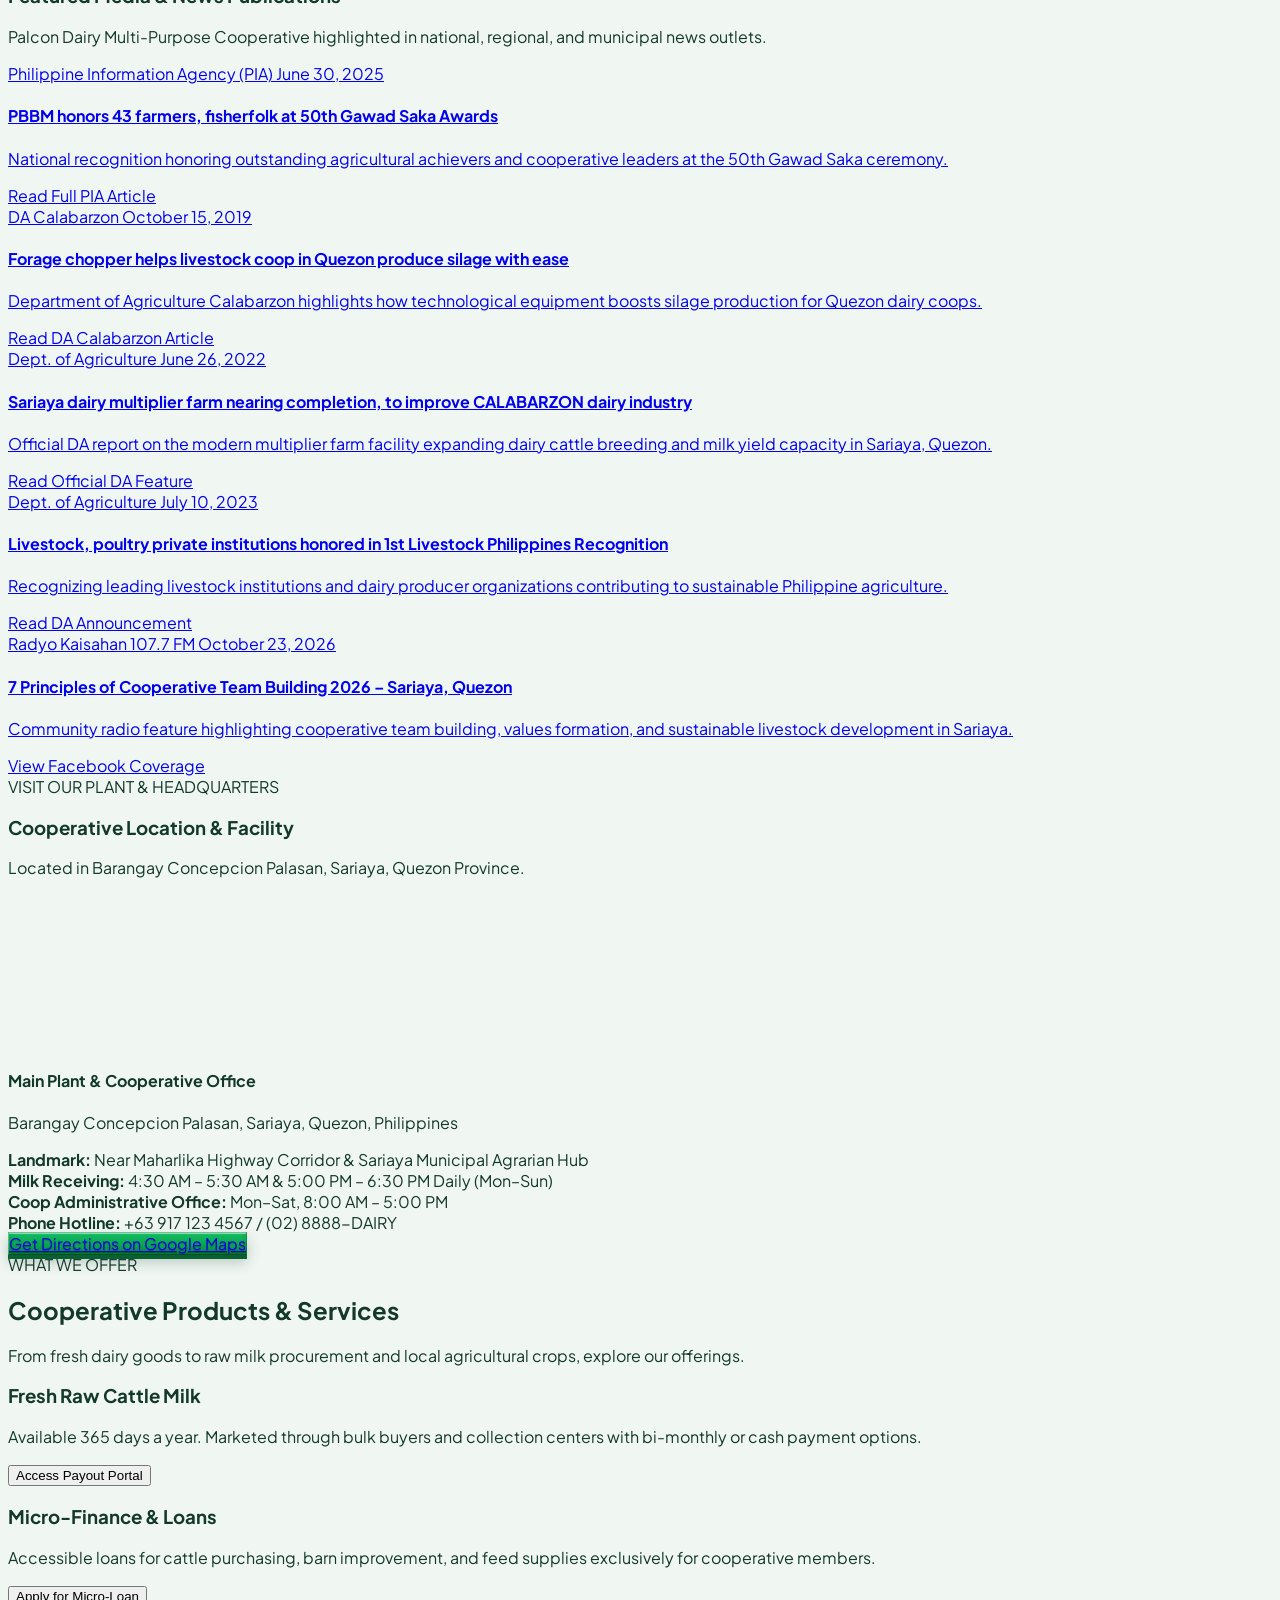
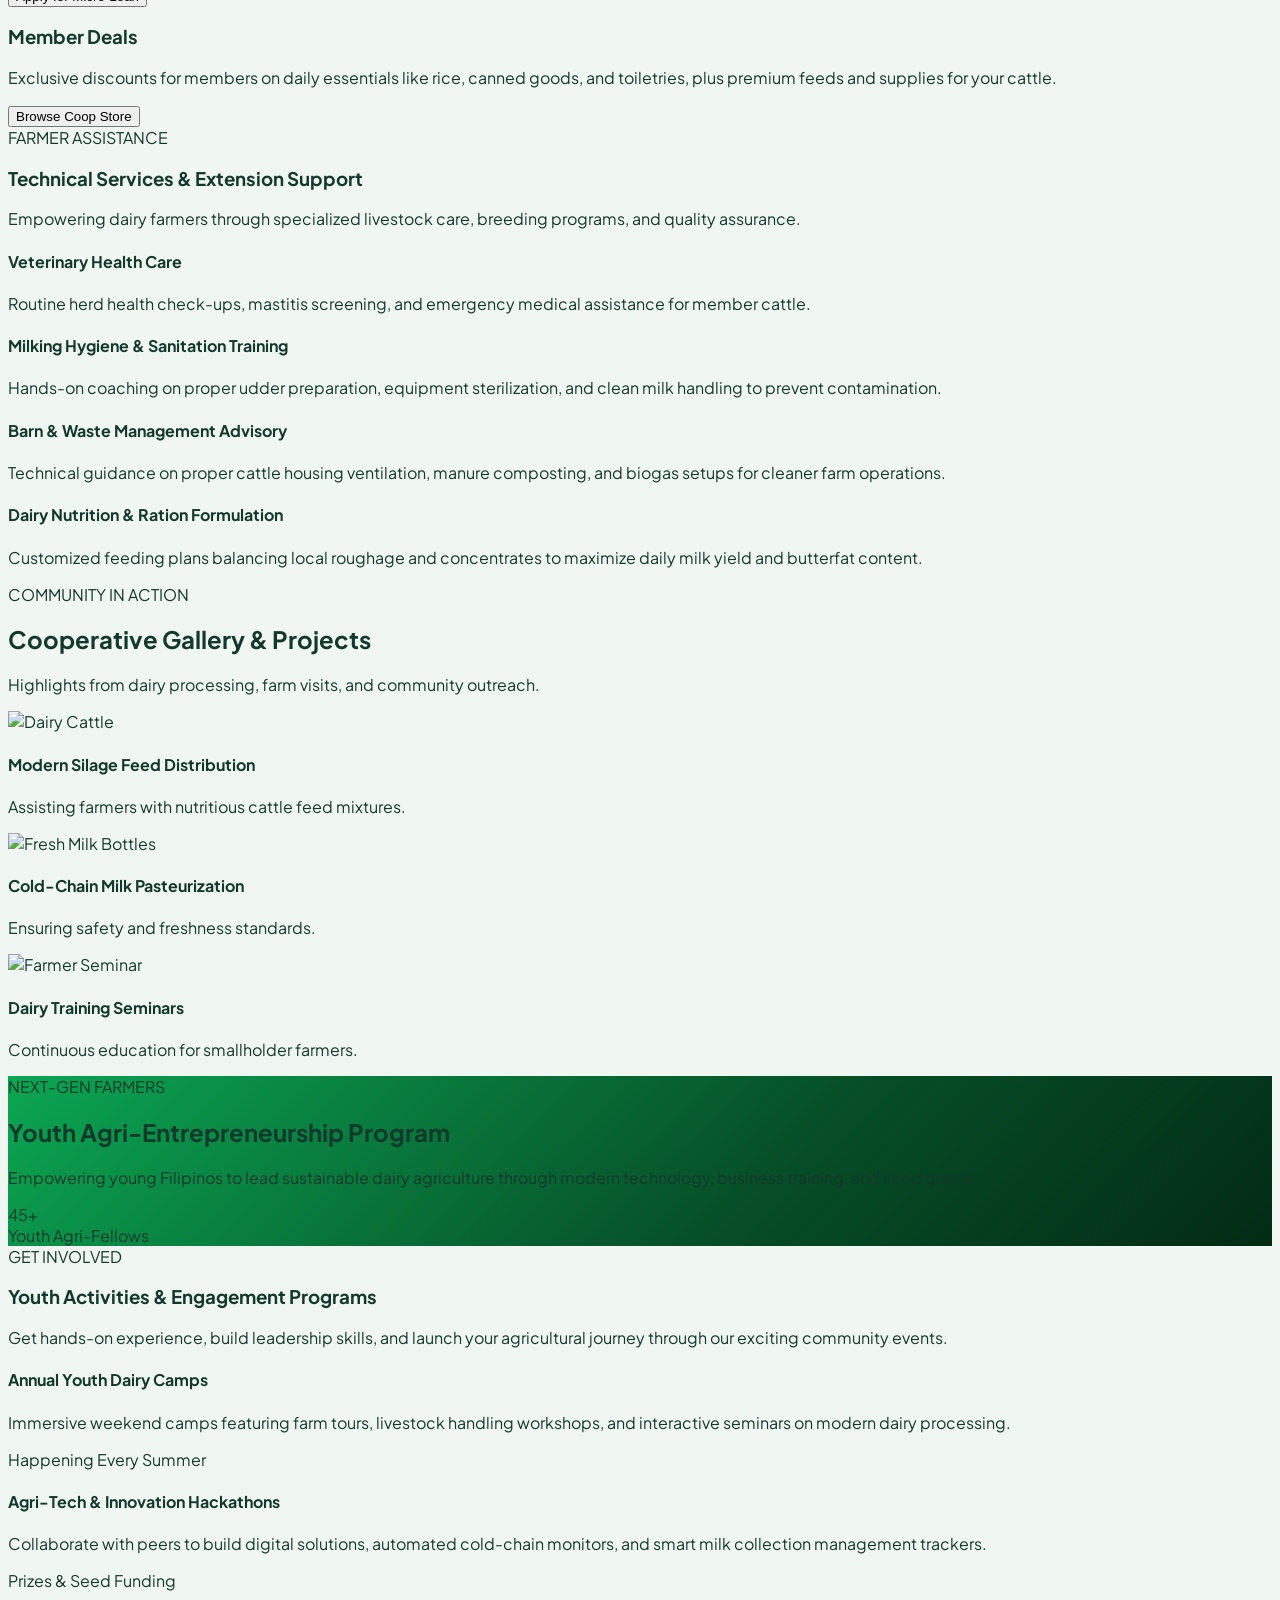
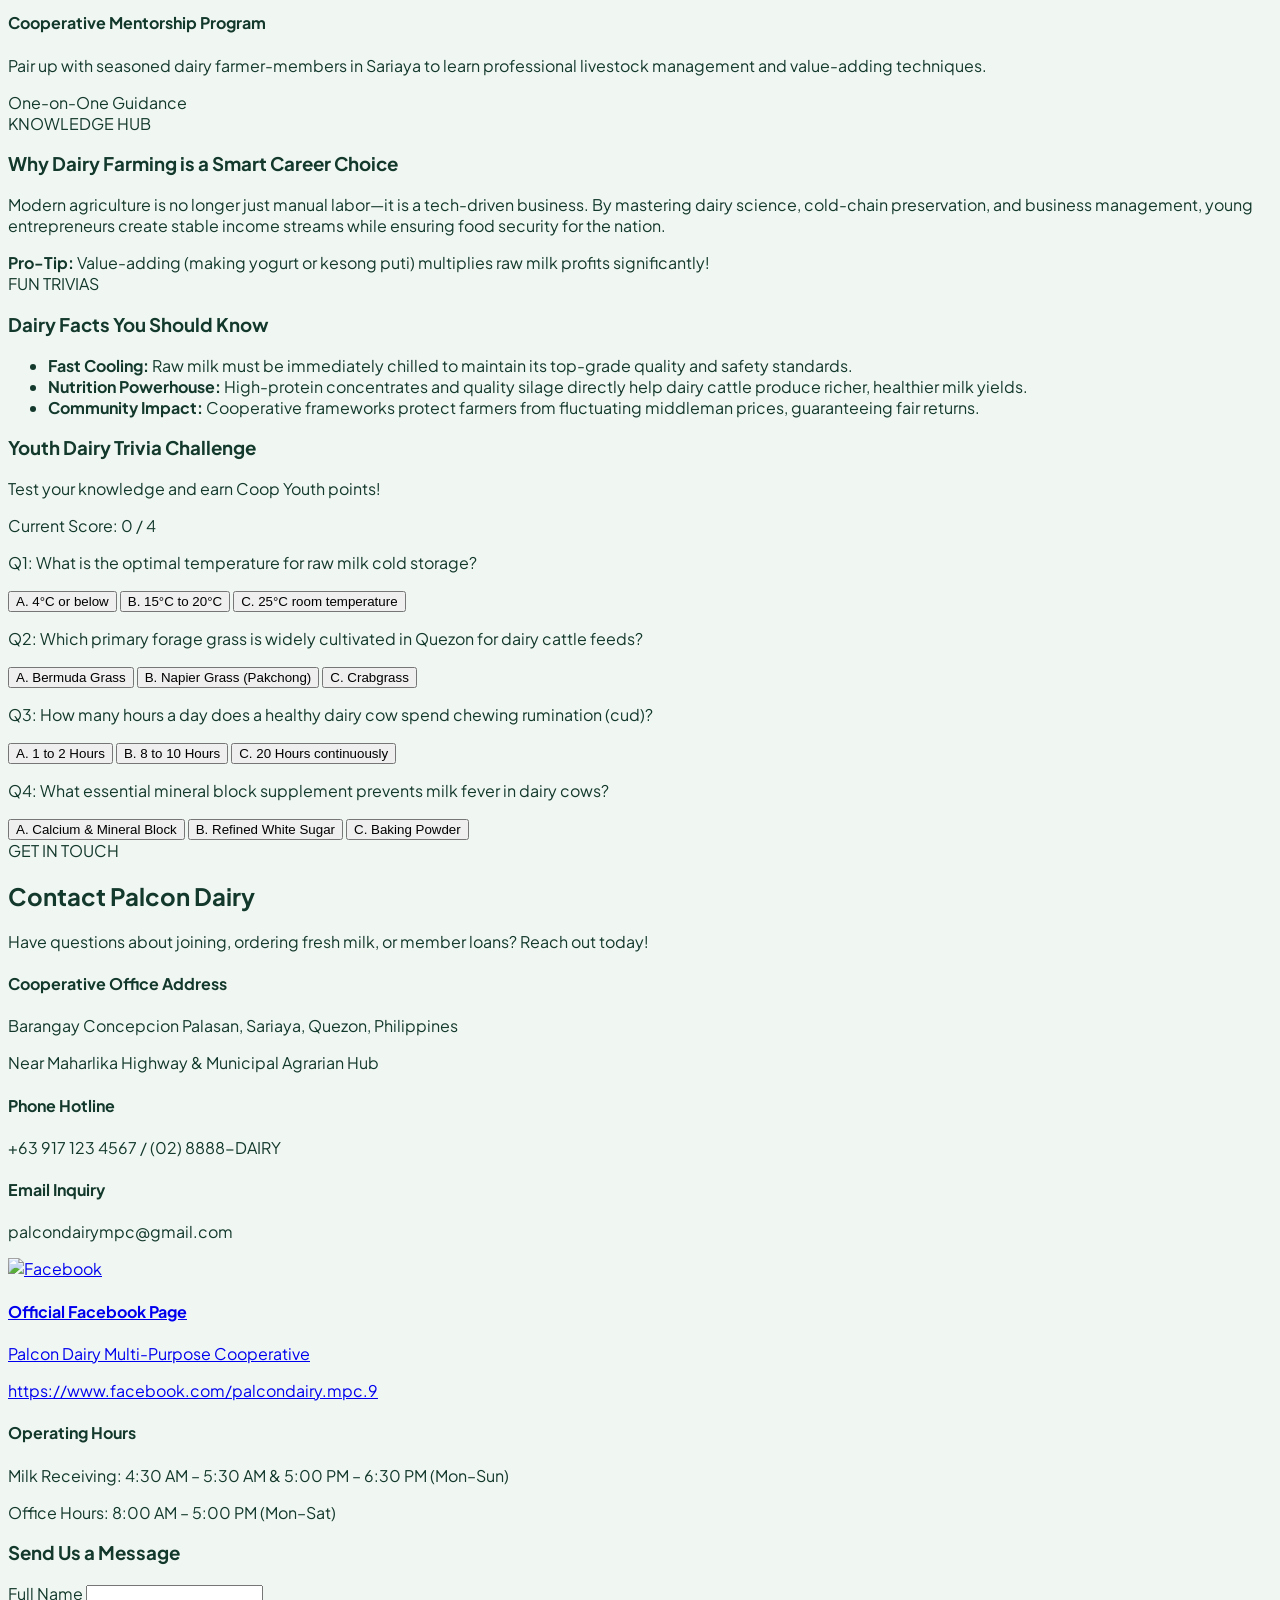
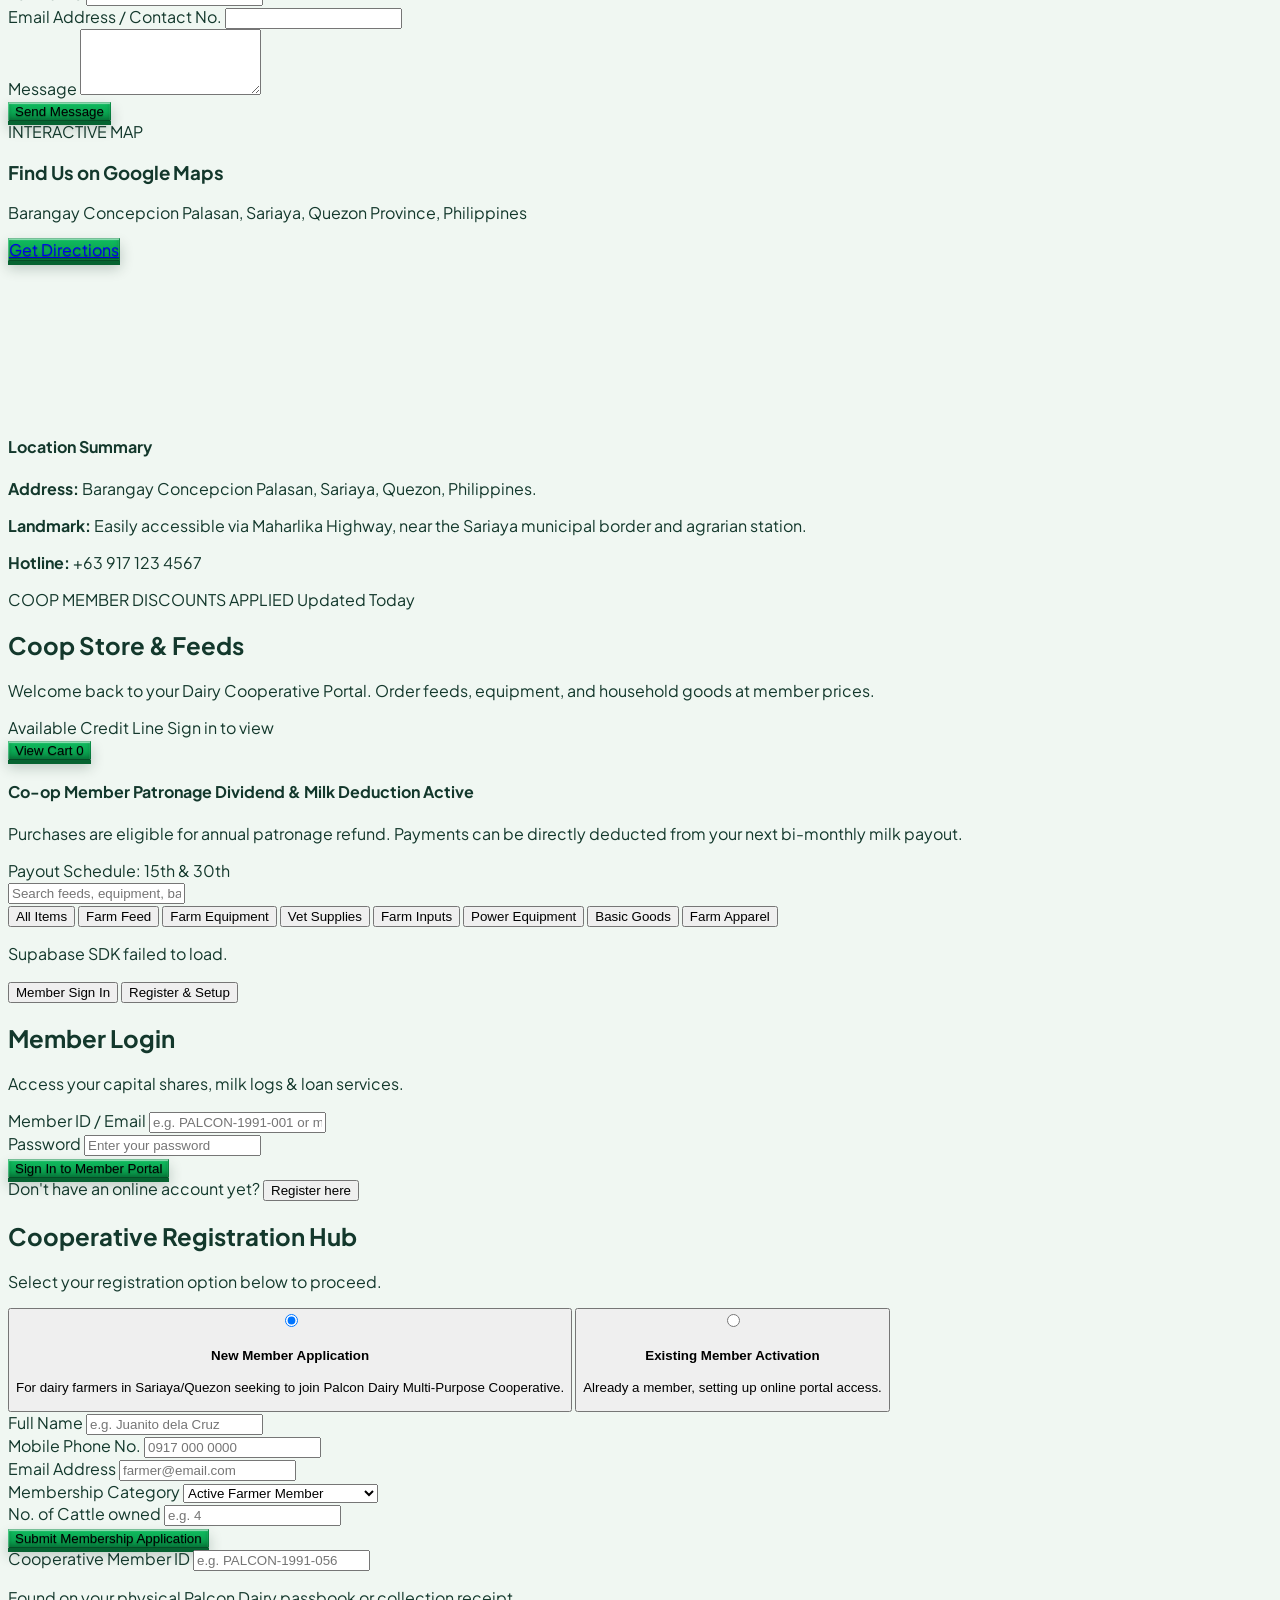
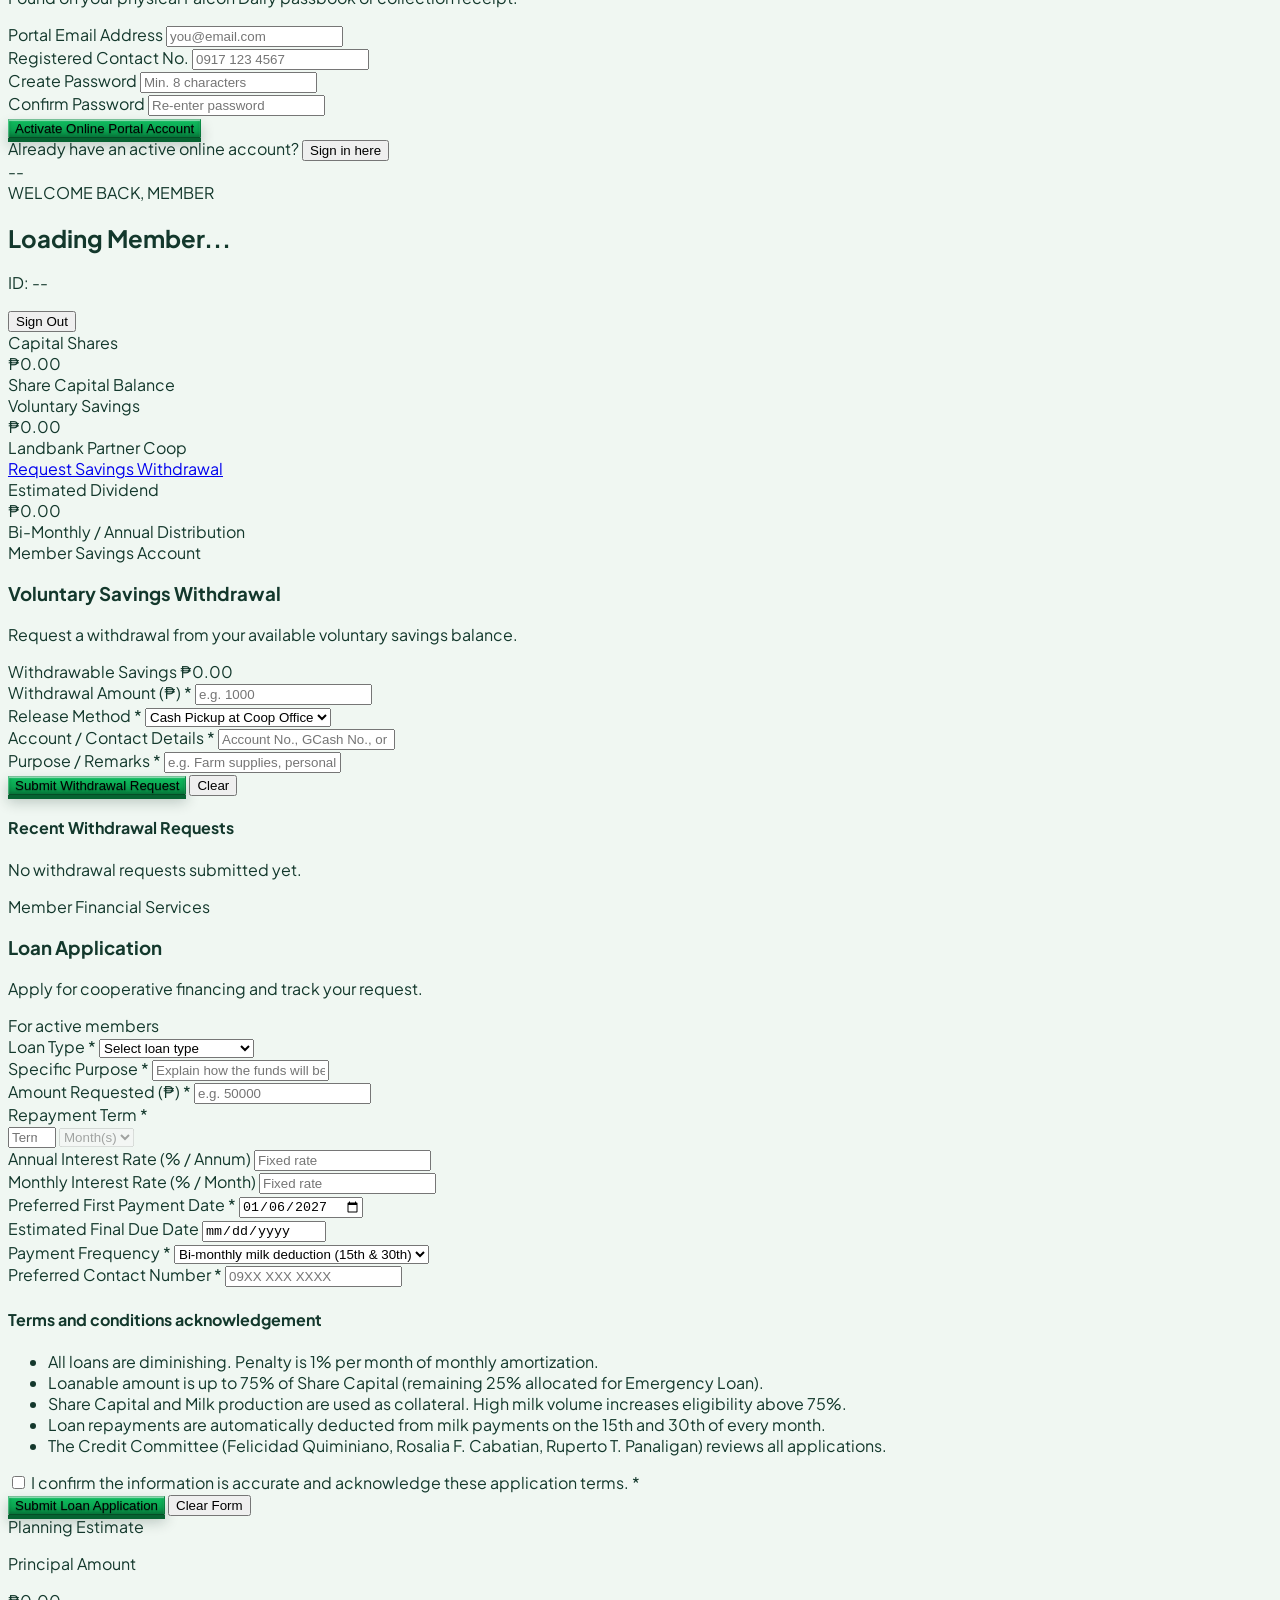
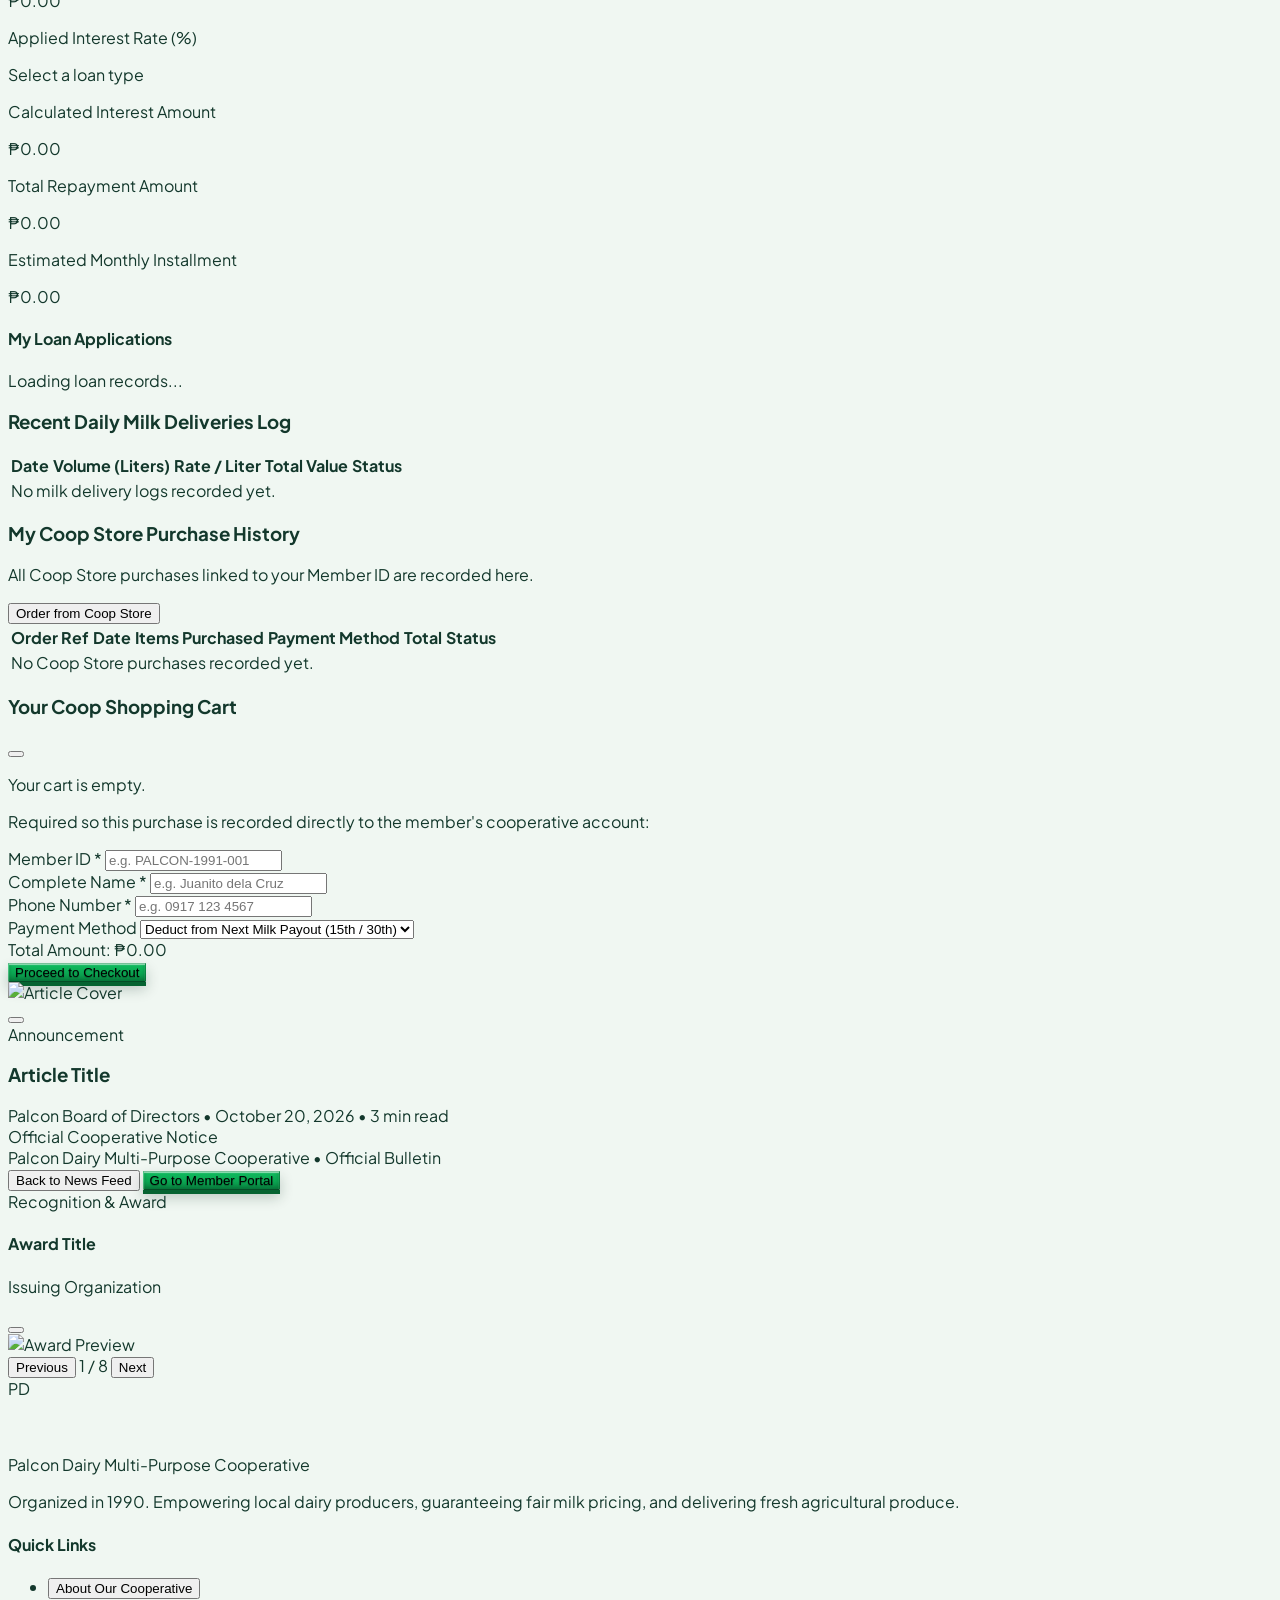
==== commit 060af395: "Update index.html" ====
--- a/index.html
+++ b/index.html
@@ -10,6 +10,12 @@
   
   <!-- Lucide Icons -->
   <script src="https://unpkg.com/lucide@latest"></script>
+
+  <!-- Supabase JS SDK -->
+  <script src="https://cdn.jsdelivr.net/npm/@supabase/supabase-js@2"></script>
+
+  <!-- html2pdf.js for Direct PDF Loan Agreement Download -->
+  <script src="https://cdnjs.cloudflare.com/ajax/libs/html2pdf.js/0.10.1/html2pdf.bundle.min.js" integrity="sha512-GsLlZN/3F2ErC5ifS5QtgpiJtWd43JWSuIgh7mbzZ8zBps+dvLusV+eNQATqgA/HdeKFVgA5v3S/cIrLF7QnIg==" crossorigin="anonymous" referrerpolicy="no-referrer"></script>
   
   <!-- Google Fonts: Plus Jakarta Sans -->
   <link rel="preconnect" href="https://fonts.googleapis.com">
@@ -1441,7 +1447,7 @@
           <div class="grid grid-cols-1 lg:grid-cols-12 gap-8 items-center">
             <div class="lg:col-span-7 rounded-2xl overflow-hidden shadow-md border-2 border-brand-100 h-[380px]">
               <iframe 
-                src="https://www.google.com/maps/embed?pb=!1m18!1m12!1m3!1d15462.467472251336!2d121.5032!3d13.9631!2m3!1f0!2f0!3f0!3m2!1i1024!2i768!4f13.1!3m3!1m2!1s0x33bd4d2629b936eb%3A0x28971f466b0ef9fb!2sConcepcion%20Palasan%2C%20Sariaya%2C%20Quezon!5e0!3m2!1sen!2sph!4v1700000000000!5m2!1sen!2sph" 
+                src="https://maps.google.com/maps?q=Palcon%20Dairy%20Multi-Purpose%20Cooperative%2C%20Concepcion%20Palasan%2C%20Sariaya%2C%20Quezon&t=&z=17&ie=UTF8&iwloc=&output=embed" 
                 width="100%" 
                 height="100%" 
                 style="border:0;" 
@@ -1470,7 +1476,7 @@
                 </div>
                 <div class="flex items-start gap-2.5">
                   <i data-lucide="clock" class="w-4 h-4 text-[#0BA652] shrink-0 mt-0.5"></i>
-                  <span><strong>Milk Receiving:</strong> Mon–Sun, 4:30 AM – 9:00 AM</span>
+                  <span><strong>Milk Receiving:</strong> 4:30 AM – 5:30 AM &amp; 5:00 PM – 6:30 PM Daily (Mon–Sun)</span>
                 </div>
                 <div class="flex items-start gap-2.5">
                   <i data-lucide="building" class="w-4 h-4 text-[#0BA652] shrink-0 mt-0.5"></i>
@@ -1483,7 +1489,7 @@
               </div>
 
               <a 
-                href="https://www.google.com/maps/search/?api=1&query=Barangay+Concepcion+Palasan+Sariaya+Quezon+Philippines" 
+                href="https://www.google.com/maps/search/?api=1&query=Palcon+Dairy+Multi-Purpose+Cooperative+Concepcion+Palasan+Sariaya+Quezon+Philippines" 
                 target="_blank" 
                 rel="noopener noreferrer"
                 class="inline-flex items-center justify-center gap-2 w-full cta-emboss-primary text-white font-bold text-xs sm:text-sm py-3.5 px-5 rounded-full mt-2">
@@ -1905,8 +1911,8 @@
   </div>
   <div>
                   <h4 class="font-bold text-brand-900 text-sm">Operating Hours</h4>
-                  <p class="text-xs text-gray-600">Milk Receiving: 4:30 AM – 9:00 AM (Mon–Sun)</p>
-                  <p class="text-[11px] text-gray-600">Office Hours: 8:00 AM – 5:00 PM (Mon–Sat)</p>
+                  <p class="text-xs text-gray-600">Milk Receiving: 4:30 AM – 5:30 AM &amp; 5:00 PM – 6:30 PM (Mon–Sun)</p>
+                  <p class="text-xs text-gray-600">Office Hours: 8:00 AM – 5:00 PM (Mon–Sat)</p>
                 </div>
               </div>
             </div>
@@ -1945,7 +1951,7 @@
               <p class="text-xs sm:text-sm text-gray-600 mt-0.5">Barangay Concepcion Palasan, Sariaya, Quezon Province, Philippines</p>
             </div>
             <a 
-              href="https://www.google.com/maps/search/?api=1&query=Barangay+Concepcion+Palasan+Sariaya+Quezon+Philippines" 
+              href="https://www.google.com/maps/search/?api=1&query=Palcon+Dairy+Multi-Purpose+Cooperative+Concepcion+Palasan+Sariaya+Quezon+Philippines" 
               target="_blank" 
               rel="noopener noreferrer"
               class="inline-flex items-center gap-2 cta-emboss-primary text-white text-xs font-bold px-5 py-3 rounded-full self-start sm:self-auto">
@@ -1957,7 +1963,7 @@
           <div class="grid grid-cols-1 lg:grid-cols-12 gap-6 items-center">
             <div class="lg:col-span-8 rounded-2xl overflow-hidden border-2 border-brand-100 h-[380px] shadow-sm">
               <iframe 
-                src="https://www.google.com/maps/embed?pb=!1m18!1m12!1m3!1d15462.467472251336!2d121.5032!3d13.9631!2m3!1f0!2f0!3f0!3m2!1i1024!2i768!4f13.1!3m3!1m2!1s0x33bd4d2629b936eb%3A0x28971f466b0ef9fb!2sConcepcion%20Palasan%2C%20Sariaya%2C%20Quezon!5e0!3m2!1sen!2sph!4v1700000000000!5m2!1sen!2sph" 
+                src="https://maps.google.com/maps?q=Palcon%20Dairy%20Multi-Purpose%20Cooperative%2C%20Concepcion%20Palasan%2C%20Sariaya%2C%20Quezon&t=&z=17&ie=UTF8&iwloc=&output=embed" 
                 width="100%" 
                 height="100%" 
                 style="border:0;" 
@@ -2728,10 +2734,10 @@
         <div>
           <h4 class="font-bold text-sm uppercase tracking-wider text-brand-300 mb-3" id="ft-gov">Governance & Partners</h4>
           <ul class="space-y-2 text-xs text-brand-100 font-medium">
-            <li><a href="#" class="hover:underline">CDA Reg: Feb 22, 1991</a></li>
-            <li><a href="#" class="hover:underline">KMMI Affiliation</a></li>
-            <li><a href="#" class="hover:underline">Landbank Client Since 2015</a></li>
-            <li><a href="#" class="hover:underline">NDA / DOST / DTI Partners</a></li>
+            <li>CDA Reg: Feb 22, 1991</li>
+            <li>KMMI Affiliation</li>
+            <li>Landbank Client Since 2015</li>
+            <li>NDA / DOST / DTI Partners</li>
           </ul>
         </div>
 
@@ -2742,6 +2748,14 @@
             Sariaya, Quezon, Philippines<br>
             Email: palcondairympc@gmail.com
           </p>
+          <div class="mt-3">
+            <a href="https://www.facebook.com/palcondairy.mpc.9" target="_blank" rel="noopener noreferrer" aria-label="Palcon Dairy Multi-Purpose Cooperative Official Facebook Page" class="inline-flex items-center gap-2 text-xs font-semibold text-brand-100 hover:text-white bg-brand-800/70 hover:bg-[#0BA652] px-3 py-2 rounded-xl border border-brand-700/60 transition">
+              <svg class="w-4 h-4 fill-current shrink-0" viewBox="0 0 24 24" aria-hidden="true">
+                <path d="M22 12c0-5.523-4.477-10-10-10S2 6.477 2 12c0 4.991 3.657 9.128 8.438 9.878v-6.987h-2.54V12h2.54V9.797c0-2.506 1.492-3.89 3.777-3.89 1.094 0 2.238.195 2.238.195v2.46h-1.26c-1.243 0-1.63.771-1.63 1.562V12h2.773l-.443 2.89h-2.33v6.988C18.343 21.128 22 16.991 22 12z"/>
+              </svg>
+              <span>Palcon Dairy MPC</span>
+            </a>
+          </div>
         </div>
 
       </div>
@@ -2754,97 +2768,35 @@
   </footer>
 
   <script>
-
-  <!-- ================= JAVASCRIPT LOGIC ================= -->
-  <script>
-    // State Variables
-    let currentLang = 'en'; // 'en' or 'tl'
+    // Supabase Client Initialization
+    const SUPABASE_URL = 'https://mfzuepyjwhyncaqavrvb.supabase.co';
+    const SUPABASE_ANON_KEY = 'sb_publishable_gocAvsMLL9fXBoGtGwCYjw_mfD9bw0Y';
+    const sb = window.supabase ? window.supabase.createClient(SUPABASE_URL, SUPABASE_ANON_KEY) : null;
+
+    // Global Application State
+    let currentLang = 'en';
+    let currentUser = null;
     let cart = [];
-    let currentUser = null;
-    let activeNewsFilter = 'all';
-
-    // Translation Dictionary
-    const dictionary = {
-      en: {
-        subtitle: "Kooperatiba ng Gatas",
-        filipinoBtn: "Filipino",
-        memberLogin: "Member Log In",
-        heroBadge: "CDA Accredited Primary Dairy Cooperative",
-        heroTitle: "Empowering Local Dairy Farmers & Enriching Filipino Communities",
-        heroDesc: "Palcon Dairy Multi-Purpose Cooperative brings together smallholder dairy farmers, offering fair milk pricing, modern cattle feeding, accessible micro-loans, savings options, and youth agri-entrepreneurship programs.",
-        heroPortalCTA: "Member Portal & Services",
-        heroStoreCTA: "Explore Coop Store & Feeds",
-        statMilk: "Daily Milk Collected",
-        statPayout: "Guaranteed Payout Rate",
-        card1Title: "Fair Milk Pricing",
-        card1Desc: "We ensure stable and competitive milk prices for our farmers.",
-        card2Title: "Farmer Support",
-        card2Desc: "Access to micro-loans, quality inputs, training, and continuous assistance.",
-        card3Title: "Youth Agri-Entrepreneurship",
-        card3Desc: "Creating opportunities for the next generation of dairy farmers.",
-        newsBadge: "COOP UPDATES",
-        newsTitle: "Latest News & Announcements Feed",
-        newsSub: "Stay informed with dividend schedules, milk collection advisories, and cooperative events.",
-        storiesBadge: "MEMBERS IN FOCUS",
-        storiesTitle: "Farmer Success Stories",
-        storiesSub: "Real inspiring journeys from our local dairy farmers whose lives were transformed through cooperative support, fair milk pricing, and accessible micro-finance.",
-        tabLogin: "Member Sign In",
-        tabRegister: "Register & Setup",
-        regHubTitle: "Cooperative Registration Hub",
-        regHubSub: "Select your registration option below to proceed.",
-        regTypeNewTitle: "New Member Application",
-        regTypeNewDesc: "For farmers seeking to join Palcon Dairy coop.",
-        regTypeExistTitle: "Existing Member Activation",
-        regTypeExistDesc: "Already a member, setting up online login.",
-        btnSubmitNewApp: "Submit Membership Application",
-        btnSubmitExistSetup: "Activate Online Portal Account"
-      },
-      tl: {
-        subtitle: "Kooperatiba ng Gatas",
-        filipinoBtn: "English",
-        memberLogin: "Mag-login bilang Kasapi",
-        heroBadge: "CDA Accredited Pangunahing Kooperatiba ng Gatas",
-        heroTitle: "Pagpapalakas sa mga Lokal na Magsasaka ng Gatas at Komunidad",
-        heroDesc: "Pinagbubuklod ng Palcon Dairy Multi-Purpose Cooperative ang mga maliliit na magsasaka sa pamamagitan ng makatarungang presyo ng gatas, pautang, at mga programa para sa kabataan.",
-        heroPortalCTA: "Portal at Serbisyo ng Kasapi",
-        heroStoreCTA: "Tindahan ng Kooperatiba at Pakain",
-        statMilk: "Gatas na Nakokolekta Araw-araw",
-        statPayout: "Garantisadong Presyo sa Magsasaka",
-        card1Title: "Makatarungang Presyo",
-        card1Desc: "Tinitiyak namin ang matatag at patas na presyo ng gatas para sa magsasaka.",
-        card2Title: "Tulong sa Magsasaka",
-        card2Desc: "Aksyon sa micro-loan, magandang feeds, pagsasanay, at suporta.",
-        card3Title: "Negosyo sa Kabataan",
-        card3Desc: "Pagtataguyod ng forward opportunities para sa mga kabataang magsasaka.",
-        newsBadge: "BALITA NG KOOPERATIBA",
-        newsTitle: "Pinakahuling Balita at Anunsyo",
-        newsSub: "Manatiling updated sa iskedyul ng dibidendo, paalala sa pangongolekta ng gatas, at mga kaganapan.",
-        storiesBadge: "KASAPI SA FOKUS",
-        storiesTitle: "Mga Kwento ng Tagumpay ng Magsasaka",
-        storiesSub: "Mga totoong kwento ng inspirasyon mula sa ating mga kasaping magsasaka na umunlad ang kabuhayan sa tulong ng kooperatiba.",
-        tabLogin: "Mag-login bilang Kasapi",
-        tabRegister: "Magrehistro at Mag-setup",
-        regHubTitle: "Hub ng Pagpaparehistro sa Kooperatiba",
-        regHubSub: "Pumili ng uri ng pagpaparehistro sa ibaba upang magpatuloy.",
-        regTypeNewTitle: "Aplikasyon para sa Bagong Kasapi",
-        regTypeNewDesc: "Para sa mga magsasakang gustong sumali sa Palcon Dairy.",
-        regTypeExistTitle: "Aktibasyon ng Kasalukuyang Kasapi",
-        regTypeExistDesc: "Kasapi na ngunit mag-aaktiba ng online account.",
-        btnSubmitNewApp: "Isumite ang Aplikasyon",
-        btnSubmitExistSetup: "I-aktiba ang Online Portal Account"
-      }
-    };
-
-    // Initialize Lucide Icons on DOM Load
-  document.addEventListener("DOMContentLoaded", () => {
-  currentLang = localStorage.getItem('palcon-language') || 'en';
-
-  applyLanguage();
-
-  lucide.createIcons();
-});
-
-    // Navigation Switcher
+    let storeCatalog = [];
+    let currentNewsCategory = 'all';
+    let currentStoreCategory = 'ALL';
+    let triviaScore = 0;
+    const answeredQuestions = {};
+
+    function formatPHP(value) {
+      return new Intl.NumberFormat('en-PH', { style: 'currency', currency: 'PHP' }).format(Number(value) || 0);
+    }
+
+    function escapeHtml(str) {
+      return String(str ?? '')
+        .replace(/&/g, '&amp;')
+        .replace(/</g, '&lt;')
+        .replace(/>/g, '&gt;')
+        .replace(/"/g, '&quot;')
+        .replace(/'/g, '&#39;');
+    }
+
+    // 1. Navigation & Page Switching
     function switchTab(pageId) {
       document.querySelectorAll('.page-content').forEach(page => {
         page.classList.add('hidden');
@@ -2859,191 +2811,195 @@
         btn.classList.remove('text-[#0BA652]', 'border-[#0BA652]');
         btn.classList.add('text-gray-600', 'border-transparent');
       });
-
-      const activeBtn = document.getElementById('nav-' + pageId);
-      if (activeBtn) {
-        activeBtn.classList.remove('text-gray-600', 'border-transparent');
-        activeBtn.classList.add('text-[#0BA652]', 'border-[#0BA652]');
-      }
-
-      document.getElementById('mobile-menu').classList.add('hidden');
+      const activeNav = document.getElementById('nav-' + pageId);
+      if (activeNav) {
+        activeNav.classList.remove('text-gray-600', 'border-transparent');
+        activeNav.classList.add('text-[#0BA652]', 'border-[#0BA652]');
+      }
+
+      const mobileMenu = document.getElementById('mobile-menu');
+      if (mobileMenu && !mobileMenu.classList.contains('hidden')) {
+        mobileMenu.classList.add('hidden');
+      }
+
+      if (pageId === 'store' && storeCatalog.length === 0) {
+        loadStoreCatalog();
+      }
+
       window.scrollTo({ top: 0, behavior: 'smooth' });
-        // REGISTRATION SECTION
-  setLanguageText('tab-title-login', dict.tabLogin);
-  setLanguageText('tab-title-register', dict.tabRegister);
-  setLanguageText('reg-hub-title', dict.regHubTitle);
-  setLanguageText('reg-hub-sub', dict.regHubSub);
-  setLanguageText('regtype-new-title', dict.regTypeNewTitle);
-  setLanguageText('regtype-new-desc', dict.regTypeNewDesc);
-  setLanguageText('regtype-exist-title', dict.regTypeExistTitle);
-  setLanguageText('regtype-exist-desc', dict.regTypeExistDesc);
-  setLanguageText('btn-submit-newapp', dict.btnSubmitNewApp);
-  setLanguageText('btn-submit-existsetup', dict.btnSubmitExistSetup);
-    }
-
-    // Toggle Mobile Drawer
+    }
+
     function toggleMobileMenu() {
       const menu = document.getElementById('mobile-menu');
-      menu.classList.toggle('hidden');
-    }
-
-    // Portal Sub-tabs Switcher (Login vs Register)
-    function showPortalSubTab(tab) {
-      const loginSection = document.getElementById('portal-login-section');
-      const registerSection = document.getElementById('portal-register-section');
-
-      const btnLogin = document.getElementById('subtab-btn-login');
-      const btnRegister = document.getElementById('subtab-btn-register');
-
-      if (tab === 'login') {
-        loginSection.classList.remove('hidden');
-        registerSection.classList.add('hidden');
-
-        btnLogin.className = "flex-1 py-2.5 rounded-xl font-bold text-xs sm:text-sm transition bg-[#0BA652] text-white shadow-xs";
-        btnRegister.className = "flex-1 py-2.5 rounded-xl font-bold text-xs sm:text-sm transition text-gray-600 hover:text-brand-900";
-      } else {
-        loginSection.classList.add('hidden');
-        registerSection.classList.remove('hidden');
-
-        btnRegister.className = "flex-1 py-2.5 rounded-xl font-bold text-xs sm:text-sm transition bg-[#0BA652] text-white shadow-xs";
-        btnLogin.className = "flex-1 py-2.5 rounded-xl font-bold text-xs sm:text-sm transition text-gray-600 hover:text-brand-900";
-      }
-    }
-
-    // Registration Mode Switcher (New Member vs Existing Member Setup)
-    function setRegMode(mode) {
-      const formNew = document.getElementById('form-reg-new');
-      const formExisting = document.getElementById('form-reg-existing');
-
-      const btnNew = document.getElementById('btn-regmode-new');
-      const btnExisting = document.getElementById('btn-regmode-existing');
-
-      if (mode === 'new') {
-        formNew.classList.remove('hidden');
-        formExisting.classList.add('hidden');
-
-        btnNew.className = "p-4 rounded-2xl border-2 border-[#0BA652] bg-brand-50 text-left transition flex items-start gap-3";
-        btnExisting.className = "p-4 rounded-2xl border-2 border-gray-200 hover:border-[#0BA652] bg-white text-left transition flex items-start gap-3";
-
-        btnNew.querySelector('input').checked = true;
-      } else {
-        formNew.classList.add('hidden');
-        formExisting.classList.remove('hidden');
-
-        btnExisting.className = "p-4 rounded-2xl border-2 border-[#0BA652] bg-brand-50 text-left transition flex items-start gap-3";
-        btnNew.className = "p-4 rounded-2xl border-2 border-gray-200 hover:border-[#0BA652] bg-white text-left transition flex items-start gap-3";
-
-        btnExisting.querySelector('input').checked = true;
-      }
-    }
-
-    // Form Handlers for Registration
-   
-async function handleNewMemberSubmit(e) {
-  e.preventDefault();
-
-  const form = e.target;
-  const alertBox = document.getElementById("reg-status-alert");
-  const inputs = form.querySelectorAll('input');
-  const selects = form.querySelectorAll('select');
-
-  const payload = {
-    full_name: inputs[0]?.value.trim(),
-    mobile_phone: inputs[1]?.value.trim(),
-    email: inputs[2]?.value.trim() || "",
-    membership_category: selects[0]?.value,
-    cattle_count: inputs[3]?.value || "",
-    intended_capital_shares: selects[1]?.value
-  };
-
-  alertBox.classList.remove("hidden");
-  alertBox.className =
-    "mt-4 p-4 rounded-xl bg-blue-100 text-blue-800 text-xs sm:text-sm font-semibold text-center";
-  alertBox.innerText = "Submitting your application...";
-
-  try {
-    const response = await fetch(
-      "https://qekgglkivbnqvwzreeiq.supabase.co/functions/v1/submit-membership",
-      {
-        method: "POST",
-        headers: { "Content-Type": "application/json" },
-        body: JSON.stringify(payload)
-      }
-    );
-
-    const result = await response.json();
-
-    if (!response.ok || !result.success) {
-      throw new Error(result.error || "Submission failed.");
-    }
-
-    alertBox.className =
-      "mt-4 p-4 rounded-xl bg-green-100 text-green-800 text-xs sm:text-sm font-semibold text-center";
-    alertBox.innerText =
-      "Application submitted successfully! The Palcon Dairy Membership Committee will review your details.";
-
-    form.reset();
-  } catch (error) {
-    console.error("Submission error:", error);
-    alertBox.className =
-      "mt-4 p-4 rounded-xl bg-red-100 text-red-800 text-xs sm:text-sm font-semibold text-center";
-    alertBox.innerText =
-      error.message || "Unable to submit. Please try again.";
-  }
-}
-
-
-    function handleAccountSetupSubmit(e) {
-      e.preventDefault();
-      const memberId = document.getElementById('setup-member-id').value || "PALCON-2026-089";
-      
-      // Auto-log in after existing account setup
-      currentUser = {
-        name: "Activated Member",
-        id: memberId,
-        shares: "₱25,000.00",
-        savings: "₱8,200.00",
-        dividend: "₱2,100.00",
-        avatar: "AM",
-        logs: [
-          { date: "Oct 22, 2026", volume: "38.0 L", rate: "₱45.00", total: "₱1,710.00", status: "Verified" }
-        ]
+      if (menu) menu.classList.toggle('hidden');
+    }
+
+    // 1B. Official Cooperative Bulletins & Article Reader Modal
+    const coopArticles = {
+      'article-1': {
+        category: 'Announcement',
+        badgeClass: 'bg-amber-500 text-white',
+        date: 'November 27, 2026',
+        readTime: '3 min read',
+        author: 'Palcon Board of Directors',
+        image: 'palcon-people.jpg',
+        fallbackImage: 'https://placehold.co/900x450/0BA652/ffffff?text=Annual+General+Assembly',
+        title: 'Annual General Assembly & Q4 Patronage Dividend Schedule',
+        statusText: 'Official Cooperative Notice',
+        statusClass: 'bg-emerald-100 text-emerald-800 font-bold px-2.5 py-0.5 rounded-full text-[11px]',
+        ctaLabel: 'Open Member Portal',
+        ctaAction: () => { closeArticleModal(); switchTab('portal'); },
+        contentHtml: `
+          <p class="text-brand-900 font-medium">
+            All cooperative members are invited to attend our <strong>Annual General Assembly</strong> on <strong>December 07, 2026</strong>, starting at <strong>8:00 AM</strong> at the <strong>Palcon Cooperative Covered Court in Brgy. Concepcion Palasan, Sariaya, Quezon</strong>.
+          </p>
+          <h4 class="font-bold text-brand-900 text-base pt-2">Agenda &amp; Highlights</h4>
+          <ul class="list-disc pl-5 space-y-2 text-sm text-gray-700">
+            <li>Presentation of the Annual Financial Statements, Capital Share Growth, and Milk Collection Volume Report.</li>
+            <li>Planning and announcements for the incoming Members' Christmas Party, including the official schedule, program highlights, raffle mechanics, and committee assignments.</li>
+            <li>Announcement and breakdown of the Q4 Interest on Share Capital &amp; Patronage Refund schedules.</li>
+            <li>Open forum for farmer-members covering financial and dividend clarifications, daily milk collection logistics and farm-gate pricing, micro-loan and Coop Store services, and formal member proposals for 2027 livelihood and farm-support initiatives.</li>
+          </ul>
+          <div class="bg-brand-50 border border-brand-200 rounded-2xl p-4 text-xs sm:text-sm text-brand-900">
+            <strong>Reminder for Members:</strong> Please bring your Cooperative Passbook and valid Member ID for attendance registration and Q4 dividend voucher verification.
+          </div>
+        `
+      },
+      'article-2': {
+        category: 'Advisory',
+        badgeClass: 'bg-[#0BA652] text-white',
+        date: 'November 21, 2026',
+        readTime: '2 min read',
+        author: 'Dairy Plant Operations',
+        image: 'hero-farm-milk.jpg',
+        fallbackImage: 'https://placehold.co/900x450/0BA652/ffffff?text=Year-End+Milk+Cut-Off+Advisory',
+        title: 'Year-End Milk Cut-Off, Audit & Holiday Receiving Schedule',
+        statusText: 'Official Plant Advisory',
+        statusClass: 'bg-emerald-100 text-emerald-800 font-bold px-2.5 py-0.5 rounded-full text-[11px]',
+        ctaLabel: 'Check Milk Logs in Portal',
+        ctaAction: () => { closeArticleModal(); switchTab('portal'); },
+        contentHtml: `
+          <p class="text-brand-900 font-medium">
+            To ensure accurate reconciliation of annual milk delivery volumes ahead of our General Assembly, <strong>Dairy Plant Operations</strong> announces the year-end accounting cut-off and holiday receiving guidelines for all farmer-members.
+          </p>
+          <h4 class="font-bold text-brand-900 text-base pt-2">Key Dates &amp; Operational Reminders</h4>
+          <ul class="list-disc pl-5 space-y-1.5 text-sm text-gray-700">
+            <li><strong>Q4 Patronage Refund Cut-Off:</strong> November 30, 2026 (all verified milk deliveries up to 9:00 AM on Nov 30 will be included in the 2026 patronage computation).</li>
+            <li><strong>Passbook &amp; Delivery Slip Verification:</strong> December 1–4, 2026 at the Sariaya Administrative Office for any discrepancy reconciliation.</li>
+            <li><strong>Holiday Receiving Window:</strong> Morning receiving remains open daily from 4:30 AM – 8:30 AM at the JICA Cold-Chain Chilling Facility, including December 24, 25, 31, and January 1.</li>
+            <li><strong>Coop Store &amp; Feed Inventory Break:</strong> Store inventory audit will be held on December 28–29; members are advised to stock up on dairy concentrates and mineral blocks early.</li>
+          </ul>
+          <div class="bg-amber-50 border border-amber-200 rounded-2xl p-4 text-xs sm:text-sm text-amber-950">
+            <strong>Quality &amp; Cold-Chain Reminder:</strong> Please continue delivering raw milk within 1 hour of milking using sanitized stainless steel cans to maintain our 4°C chilling standard for KKMI plant dispatch.
+          </div>
+        `
+      },
+      'article-3': {
+        category: 'Event',
+        badgeClass: 'bg-blue-600 text-white',
+        date: 'October 08, 2026',
+        readTime: '4 min read',
+        author: 'Education Committee',
+        image: 'palcon-training.jpg',
+        fallbackImage: 'https://placehold.co/900x450/0BA652/ffffff?text=Livestock+Feed+Workshop',
+        title: 'Livestock Feed Storage & Management Workshop',
+        statusText: 'Official Cooperative Event',
+        statusClass: 'bg-emerald-100 text-emerald-800 font-bold px-2.5 py-0.5 rounded-full text-[11px]',
+        ctaLabel: 'Explore Coop Feeds Store',
+        ctaAction: () => { closeArticleModal(); switchTab('store'); },
+        contentHtml: `
+          <p class="text-brand-900 font-medium">
+            The <strong>Palcon Education Committee</strong>, in collaboration with local livestock nutrition specialists, invites all dairy farmers and Youth Agri-Fellows to a practical field workshop focused on year-round forage preservation and silage production.
+          </p>
+          <h4 class="font-bold text-brand-900 text-base pt-2">What Participants Will Learn</h4>
+          <ul class="list-disc pl-5 space-y-1.5 text-sm text-gray-700">
+            <li>Proper harvesting and chopping techniques for Napier Grass (Pakchong) to maximize digestible nutrients.</li>
+            <li>Airtight silage bagging and fermentation monitoring to prevent spoilage during dry months.</li>
+            <li>Balancing roughage with high-protein dairy concentrates and calcium mineral blocks for higher daily milk yield.</li>
+          </ul>
+          <div class="bg-brand-50 border border-brand-200 rounded-2xl p-4 text-xs sm:text-sm text-brand-900">
+            <strong>Registration:</strong> Free for all active PDMPC members and youth trainees. Visit the Cooperative Office or register through your area technician.
+          </div>
+        `
+      }
+    };
+
+    function openArticleModal(articleId) {
+      const article = coopArticles[articleId];
+      const modal = document.getElementById('article-reader-modal');
+      if (!article || !modal) return;
+
+      const imgEl = document.getElementById('modal-article-img');
+      imgEl.onerror = function() {
+        this.onerror = null;
+        this.src = article.fallbackImage;
       };
-
-      renderDashboard();
-    }
-
-    // News & Announcements Filter & Search Logic
+      imgEl.src = article.image;
+      imgEl.alt = article.title;
+
+      const badgeEl = document.getElementById('modal-article-badge');
+      badgeEl.innerText = article.category;
+      badgeEl.className = `inline-block text-[10px] font-extrabold uppercase px-3 py-1 rounded-full mb-2 shadow-xs ${article.badgeClass}`;
+
+      document.getElementById('modal-article-title').innerText = article.title;
+      document.getElementById('modal-article-author').innerText = article.author;
+      document.getElementById('modal-article-date').innerText = article.date;
+      document.getElementById('modal-article-readtime').innerText = article.readTime;
+      const statusEl = document.getElementById('modal-article-status');
+      if (statusEl) {
+        statusEl.innerText = article.statusText || 'Official Cooperative Notice';
+        statusEl.className = article.statusClass || 'bg-emerald-100 text-emerald-800 font-bold px-2.5 py-0.5 rounded-full text-[11px]';
+      }
+      document.getElementById('modal-article-body').innerHTML = article.contentHtml;
+
+      const ctaBtn = document.getElementById('modal-article-cta');
+      if (ctaBtn) {
+        ctaBtn.innerText = article.ctaLabel;
+        ctaBtn.onclick = article.ctaAction;
+      }
+
+      modal.classList.remove('hidden');
+      document.body.classList.add('overflow-hidden');
+      if (window.lucide) lucide.createIcons();
+    }
+
+    function closeArticleModal() {
+      const modal = document.getElementById('article-reader-modal');
+      if (modal) modal.classList.add('hidden');
+      document.body.classList.remove('overflow-hidden');
+    }
+
+    document.addEventListener('keydown', function(e) {
+      if (e.key === 'Escape') closeArticleModal();
+    });
+
+    // 2. News Search & Category Filtering
     function setNewsFilter(category) {
-      activeNewsFilter = category;
-
+      currentNewsCategory = category;
       document.querySelectorAll('.news-filter-btn').forEach(btn => {
         btn.classList.remove('bg-[#0BA652]', 'text-white');
         btn.classList.add('bg-white', 'text-gray-600', 'border', 'border-brand-200');
       });
-
       const activeBtn = document.getElementById('filter-btn-' + category);
       if (activeBtn) {
         activeBtn.classList.remove('bg-white', 'text-gray-600', 'border', 'border-brand-200');
         activeBtn.classList.add('bg-[#0BA652]', 'text-white');
       }
-
       filterNews();
     }
 
     function filterNews() {
-      const query = (document.getElementById('news-search-input').value || '').toLowerCase();
+      const query = (document.getElementById('news-search-input')?.value || '').toLowerCase();
       const articles = document.querySelectorAll('.news-item');
       let visibleCount = 0;
 
       articles.forEach(article => {
+        const text = article.innerText.toLowerCase();
         const cat = article.getAttribute('data-category');
-        const text = article.innerText.toLowerCase();
-
-        const matchesCat = (activeNewsFilter === 'all' || cat === activeNewsFilter);
-        const matchesQuery = text.includes(query);
-
-        if (matchesCat && matchesQuery) {
+        const matchesCat = (currentNewsCategory === 'all' || cat === currentNewsCategory);
+        const matchesSearch = text.includes(query);
+
+        if (matchesCat && matchesSearch) {
           article.classList.remove('hidden');
           visibleCount++;
         } else {
@@ -3052,85 +3008,214 @@
       });
 
       const noMsg = document.getElementById('no-news-msg');
-      if (visibleCount === 0) {
-        noMsg.classList.remove('hidden');
+      if (noMsg) {
+        if (visibleCount === 0) {
+          noMsg.classList.remove('hidden');
+        } else {
+          noMsg.classList.add('hidden');
+        }
+      }
+    }
+
+    // 3. Youth Hub Trivia Quiz
+    function checkTriviaQuestion(qNum, choiceIdx, btnEl) {
+      const ansBox = document.getElementById(`trivia-ans-${qNum}`);
+      ansBox.classList.remove('hidden');
+
+      const correctAnswers = { 1: 0, 2: 1, 3: 1, 4: 0 };
+      const explanations = {
+        1: "Correct! Raw milk must be rapidly chilled to 4°C or below to preserve freshness.",
+        2: "Correct! Napier Grass (Pakchong) is high-yielding and ideal for dairy silage.",
+        3: "Correct! Dairy cattle spend around 8 to 10 hours daily ruminating and digesting feed.",
+        4: "Correct! Calcium blocks prevent milk fever and ensure bone and milk quality."
+      };
+
+      const isCorrect = (choiceIdx === correctAnswers[qNum]);
+
+      if (!answeredQuestions[qNum] && isCorrect) {
+        triviaScore += 1;
+        answeredQuestions[qNum] = true;
+        document.getElementById('trivia-score-val').innerText = `${triviaScore} / 4`;
+      }
+
+      if (isCorrect) {
+        ansBox.className = "font-bold text-xs sm:text-sm p-3.5 rounded-xl bg-green-100 text-green-800 border border-green-200";
+        ansBox.innerText = explanations[qNum];
+        btnEl.className = "text-left bg-green-500 text-white p-3.5 rounded-xl border border-green-600 transition text-xs sm:text-sm font-bold shadow-xs";
       } else {
-        noMsg.classList.add('hidden');
-      }
-    }
-
-    // Language Toggle
-    
-// Language Toggle
-
-// LANGUAGE TOGGLE
-
-function setLanguageText(id, value) {
-  const element = document.getElementById(id);
-
-  if (element && value !== undefined) {
-    element.textContent = value;
-  }
-}
-
-function applyLanguage() {
-  const dict = dictionary[currentLang];
-
-  if (!dict) return;
-
-  // LANGUAGE BUTTON
-  setLanguageText('lang-btn-text', dict.filipinoBtn);
-
-  // HEADER
-  setLanguageText('nav-subtitle', dict.subtitle);
-  setLanguageText('login-btn-text', currentLang === 'en' ? 'Log In' : 'Mag-login');
-
-  // HOME PAGE
-  setLanguageText('hero-badge', dict.heroBadge);
-  setLanguageText('hero-title', dict.heroTitle);
-  setLanguageText('hero-desc', dict.heroDesc);
-  setLanguageText('hero-cta-portal', dict.heroPortalCTA);
-  setLanguageText('hero-cta-store', dict.heroStoreCTA);
-
-  setLanguageText('stat-milk-label', dict.statMilk);
-  setLanguageText('stat-payout-label', dict.statPayout);
-
-  setLanguageText('card1-title', dict.card1Title);
-  setLanguageText('card1-desc', dict.card1Desc);
-  setLanguageText('card2-title', dict.card2Title);
-  setLanguageText('card2-desc', dict.card2Desc);
-  setLanguageText('card3-title', dict.card3Title);
-  setLanguageText('card3-desc', dict.card3Desc);
-
-  // NEWS
-  setLanguageText('news-badge', dict.newsBadge);
-  setLanguageText('news-section-title', dict.newsTitle);
-  setLanguageText('news-section-sub', dict.newsSub);
-
-  // SUCCESS STORIES
-  setLanguageText('stories-badge', dict.storiesBadge);
-  setLanguageText('stories-title', dict.storiesTitle);
-  setLanguageText('stories-sub', dict.storiesSub);
-
-  // MEMBER PORTAL
-  setLanguageText('mobile-login-text', dict.memberLogin);
-}
-
-function toggleLanguage() {
-  currentLang = currentLang === 'en' ? 'tl' : 'en';
-
-  localStorage.setItem('palcon-language', currentLang);
-
-  applyLanguage();
-}
-
-    // Shopping Cart Logic
-    function addToCart(itemName, price) {
-      const existing = cart.find(item => item.name === itemName);
+        ansBox.className = "font-bold text-xs sm:text-sm p-3.5 rounded-xl bg-red-100 text-red-800 border border-red-200";
+        ansBox.innerText = "Incorrect choice. Please review the options and try again!";
+        btnEl.className = "text-left bg-red-100 text-red-800 p-3.5 rounded-xl border border-red-300 transition text-xs sm:text-sm font-semibold shadow-2xs";
+      }
+    }
+
+    // 4. Coop Store Dynamic Catalog & Shopping Cart
+    const categoryBadgeColors = {
+      'FARM FEED': 'bg-[#0BA652]',
+      'FARM EQUIPMENT': 'bg-teal-700',
+      'VET SUPPLIES': 'bg-blue-600',
+      'FARM INPUTS': 'bg-[#0BA652]',
+      'POWER EQUIPMENT': 'bg-indigo-600',
+      'BASIC GOODS': 'bg-amber-600',
+      'FARM APPAREL': 'bg-slate-700'
+    };
+
+    async function loadStoreCatalog() {
+      const grid = document.getElementById('coop-store-grid');
+      if (!grid) return;
+
+      if (storeCatalog.length > 0) {
+        renderStoreGrid(storeCatalog);
+        return;
+      }
+
+      if (!sb) {
+        grid.innerHTML = `<div class="col-span-full text-center py-12 bg-white rounded-3xl border border-brand-100"><p class="text-brand-900 font-bold text-base">Supabase SDK failed to load.</p></div>`;
+        return;
+      }
+
+      grid.innerHTML = `
+        <div class="col-span-full text-center py-12 bg-white rounded-3xl border border-brand-100">
+          <i data-lucide="loader-2" class="w-8 h-8 text-[#0BA652] animate-spin mx-auto mb-2"></i>
+          <p class="text-brand-900 font-bold text-sm">Loading Coop Store Products...</p>
+        </div>
+      `;
+      if (window.lucide) lucide.createIcons();
+
+      try {
+        const { data, error } = await sb
+          .from('store_products')
+          .select('*')
+          .eq('is_active', true)
+          .order('category', { ascending: true })
+          .order('name', { ascending: true });
+
+        if (error) throw error;
+
+        if (!data || data.length === 0) {
+          grid.innerHTML = `
+            <div class="col-span-full text-center py-12 bg-white rounded-3xl border border-brand-100">
+              <i data-lucide="store" class="w-10 h-10 text-brand-300 mx-auto mb-2"></i>
+              <p class="text-brand-900 font-bold text-base">No active products available yet</p>
+              <p class="text-gray-500 text-xs mt-1">Add active items in your Supabase store_products table to display them here.</p>
+            </div>
+          `;
+          if (window.lucide) lucide.createIcons();
+          return;
+        }
+
+        storeCatalog = data;
+        renderStoreGrid(storeCatalog);
+      } catch (err) {
+        console.error('Error loading store catalog:', err);
+        grid.innerHTML = `
+          <div class="col-span-full text-center py-12 bg-white rounded-3xl border border-red-100">
+            <p class="text-red-700 font-bold text-sm">Unable to load store inventory: ${escapeHtml(err.message || 'Connection error')}</p>
+          </div>
+        `;
+      }
+    }
+
+    function renderStoreGrid(items) {
+      const grid = document.getElementById('coop-store-grid');
+      if (!grid) return;
+
+      grid.innerHTML = items.map(item => {
+        const cat = (item.category || 'BASIC GOODS').toUpperCase();
+        const badgeBg = categoryBadgeColors[cat] || 'bg-[#0BA652]';
+        const price = Number(item.member_price ?? item.price ?? 0);
+        const stock = Number(item.stock_qty ?? 1);
+        const outOfStock = stock <= 0;
+        const safeName = escapeHtml(item.name);
+        const safeDesc = escapeHtml(item.description || '');
+        const imgUrl = escapeHtml(item.image_url || 'https://placehold.co/600x400/0BA652/ffffff?text=Coop+Product');
+
+        return `
+          <div class="store-item-card bg-white rounded-2xl border border-gray-100 shadow-sm hover:shadow-md transition-all duration-200 flex flex-col justify-between overflow-hidden" data-category="${escapeHtml(cat)}">
+            <div>
+              <div class="relative h-48 bg-gray-100 overflow-hidden group">
+                <img src="${imgUrl}" alt="${safeName}" onerror="this.onerror=null;this.src='https://placehold.co/600x400/0BA652/ffffff?text=Coop+Product';" class="w-full h-full object-cover group-hover:scale-105 transition duration-300">
+                <span class="absolute top-3 right-3 text-[10px] font-black uppercase tracking-wider text-white ${badgeBg} px-2.5 py-1 rounded-md shadow-sm">${escapeHtml(cat)}</span>
+              </div>
+              <div class="p-4">
+                <h4 class="font-bold text-gray-900 text-base leading-snug">${safeName}</h4>
+                <p class="text-xs text-gray-500 mt-1">${safeDesc}</p>
+              </div>
+            </div>
+            <div class="p-4 pt-0">
+              <div class="flex items-center justify-between">
+                <span class="text-[10px] font-bold text-gray-400 uppercase tracking-wider">MEMBER PRICE</span>
+                <span class="text-[10px] font-semibold ${outOfStock ? 'text-red-500' : 'text-gray-400'}">${outOfStock ? 'Out of Stock' : (item.stock_qty !== undefined ? item.stock_qty + ' in stock' : '')}</span>
+              </div>
+              <div class="flex items-center justify-between mt-0.5">
+                <span class="text-lg font-extrabold text-gray-900">${formatPHP(price)}</span>
+                <button type="button" ${outOfStock ? 'disabled' : ''} data-item-id="${escapeHtml(String(item.id ?? item.name))}" data-item-name="${safeName}" data-item-price="${price}" onclick="handleAddToCartClick(this)" class="${outOfStock ? 'bg-gray-300 cursor-not-allowed' : 'cta-emboss-primary'} text-white font-bold px-4 py-2 rounded-xl text-xs flex items-center gap-1.5 cursor-pointer">
+                  <i data-lucide="shopping-cart" class="w-3.5 h-3.5"></i> ${outOfStock ? 'Sold Out' : 'Add'}
+                </button>
+              </div>
+            </div>
+          </div>
+        `;
+      }).join('');
+
+      filterStoreItems();
+      if (window.lucide) lucide.createIcons();
+    }
+
+    function filterStoreCategory(category, btnEl) {
+      currentStoreCategory = category;
+      document.querySelectorAll('.store-filter-btn').forEach(btn => {
+        btn.classList.remove('active', 'bg-[#0BA652]', 'text-white');
+        btn.classList.add('bg-gray-100', 'text-gray-700');
+      });
+      if (btnEl) {
+        btnEl.classList.remove('bg-gray-100', 'text-gray-700');
+        btnEl.classList.add('active', 'bg-[#0BA652]', 'text-white');
+      }
+      filterStoreItems();
+    }
+
+    function filterStoreItems() {
+      const query = (document.getElementById('store-search-input')?.value || '').toLowerCase();
+      const cards = document.querySelectorAll('.store-item-card');
+
+      cards.forEach(card => {
+        const text = card.innerText.toLowerCase();
+        const cat = card.getAttribute('data-category');
+        const matchesCat = (currentStoreCategory === 'ALL' || cat === currentStoreCategory);
+        const matchesSearch = text.includes(query);
+
+        if (matchesCat && matchesSearch) {
+          card.classList.remove('hidden');
+        } else {
+          card.classList.add('hidden');
+        }
+      });
+    }
+
+    function handleAddToCartClick(btnEl) {
+      if (!btnEl || btnEl.disabled) return;
+      const itemId = btnEl.getAttribute('data-item-id');
+      const itemName = btnEl.getAttribute('data-item-name');
+      const price = Number(btnEl.getAttribute('data-item-price') || 0);
+      addToCart(itemId, itemName, price);
+
+      const originalHtml = btnEl.innerHTML;
+      btnEl.innerHTML = '<i data-lucide="check" class="w-3.5 h-3.5"></i> Added';
+      if (window.lucide) lucide.createIcons();
+      setTimeout(() => {
+        btnEl.innerHTML = originalHtml;
+        if (window.lucide) lucide.createIcons();
+      }, 900);
+    }
+
+    function addToCart(itemId, itemName, price) {
+      const normalizedId = String(itemId ?? itemName);
+      const existing = cart.find(item => String(item.id) === normalizedId || item.name === itemName);
       if (existing) {
         existing.qty += 1;
       } else {
-        cart.push({ name: itemName, price: price, qty: 1 });
+        cart.push({ id: normalizedId, name: itemName, price: Number(price), qty: 1 });
       }
       updateCartUI();
     }
@@ -3141,19 +3226,21 @@
       const mobileBadge = document.getElementById('mobile-cart-badge');
       const storeCount = document.getElementById('store-cart-count');
 
-      if (totalCount > 0) {
-        cartBadge.classList.remove('hidden');
-        cartBadge.innerText = totalCount;
-        mobileBadge.innerText = totalCount;
-      } else {
-        cartBadge.classList.add('hidden');
-        mobileBadge.innerText = '0';
-      }
-      storeCount.innerText = totalCount;
+      if (cartBadge) {
+        if (totalCount > 0) {
+          cartBadge.classList.remove('hidden');
+          cartBadge.innerText = totalCount;
+        } else {
+          cartBadge.classList.add('hidden');
+        }
+      }
+      if (mobileBadge) mobileBadge.innerText = totalCount;
+      if (storeCount) storeCount.innerText = totalCount;
 
       const container = document.getElementById('cart-items-container');
+      if (!container) return;
+
       container.innerHTML = '';
-
       let totalPrice = 0;
 
       if (cart.length === 0) {
@@ -3164,19 +3251,34 @@
           container.innerHTML += `
             <div class="flex items-center justify-between bg-brand-50 p-3 rounded-2xl">
               <div>
-                <h5 class="font-bold text-xs text-brand-900">${item.name}</h5>
-                <p class="text-[11px] text-gray-500">₱${item.price.toFixed(2)} x ${item.qty}</p>
+                <h5 class="font-bold text-xs text-brand-900">${escapeHtml(item.name)}</h5>
+                <p class="text-[11px] text-gray-500">${formatPHP(item.price)} x ${item.qty}</p>
               </div>
               <div class="flex items-center gap-2">
-                <span class="font-extrabold text-xs text-[#0BA652]">₱${(item.price * item.qty).toFixed(2)}</span>
-                <button onclick="removeFromCart(${index})" class="text-red-500 hover:text-red-700 text-xs font-bold px-1.5 py-0.5">✕</button>
+                <div class="flex items-center bg-white border border-brand-200 rounded-lg overflow-hidden">
+                  <button type="button" onclick="changeCartQty(${index}, -1)" class="px-2 py-0.5 text-xs font-bold text-brand-900 hover:bg-brand-100">-</button>
+                  <span class="px-2 text-xs font-bold text-brand-900">${item.qty}</span>
+                  <button type="button" onclick="changeCartQty(${index}, 1)" class="px-2 py-0.5 text-xs font-bold text-brand-900 hover:bg-brand-100">+</button>
+                </div>
+                <span class="font-extrabold text-xs text-[#0BA652]">${formatPHP(item.price * item.qty)}</span>
+                <button type="button" onclick="removeFromCart(${index})" class="text-red-500 hover:text-red-700 text-xs font-bold px-1.5 py-0.5">✕</button>
               </div>
             </div>
           `;
         });
       }
 
-      document.getElementById('cart-total-val').innerText = `₱${totalPrice.toFixed(2)}`;
+      const totalVal = document.getElementById('cart-total-val');
+      if (totalVal) totalVal.innerText = formatPHP(totalPrice);
+    }
+
+    function changeCartQty(index, delta) {
+      if (!cart[index]) return;
+      cart[index].qty += delta;
+      if (cart[index].qty <= 0) {
+        cart.splice(index, 1);
+      }
+      updateCartUI();
     }
 
     function removeFromCart(index) {
@@ -3185,6 +3287,23 @@
     }
 
     function openCartModal() {
+      const checkoutAlert = document.getElementById('checkout-status-alert');
+      if (checkoutAlert) checkoutAlert.classList.add('hidden');
+      const memberInput = document.getElementById('checkout-member-id');
+      const nameInput = document.getElementById('checkout-full-name');
+      const phoneInput = document.getElementById('checkout-phone-number');
+      if (currentUser) {
+        if (memberInput && currentUser.memberCode && !memberInput.value) {
+          memberInput.value = currentUser.memberCode;
+        }
+        if (nameInput && currentUser.name && !nameInput.value) {
+          nameInput.value = currentUser.name;
+        }
+        if (phoneInput && currentUser.mobileNumber && !phoneInput.value) {
+          phoneInput.value = currentUser.mobileNumber;
+        }
+      }
+      updateCartUI();
       document.getElementById('cart-modal').classList.remove('hidden');
     }
 
@@ -3192,102 +3311,677 @@
       document.getElementById('cart-modal').classList.add('hidden');
     }
 
-    function checkoutCart() {
+    async function checkoutCart() {
+      const alertBox = document.getElementById('checkout-status-alert');
+      const btn = document.getElementById('btn-checkout');
       if (cart.length === 0) {
-        alert("Your cart is empty!");
+        if (alertBox) {
+          alertBox.className = 'p-3 rounded-xl text-xs font-semibold text-center bg-amber-100 text-amber-900';
+          alertBox.innerText = 'Your cart is empty.';
+        }
         return;
       }
-      alert("Order placed successfully! Cooperative store staff will process your order.");
-      cart = [];
-      updateCartUI();
-      closeCartModal();
-    }
-
-    // Member Authentication & Demo Login
-    function loginDemo(userType) {
-      if (userType === 'juan') {
-        currentUser = {
-          name: "Juan Dela Cruz",
-          id: "PALCON-2026-089",
-          shares: "₱45,000.00",
-          savings: "₱18,450.00",
-          dividend: "₱4,120.00",
-          avatar: "JD",
-          logs: [
-            { date: "Oct 22, 2026", volume: "42.5 L", rate: "₱45.00", total: "₱1,912.50", status: "Verified" },
-            { date: "Oct 21, 2026", volume: "40.0 L", rate: "₱45.00", total: "₱1,800.00", status: "Verified" },
-            { date: "Oct 20, 2026", volume: "45.0 L", rate: "₱45.00", total: "₱2,025.00", status: "Verified" }
-          ]
+
+      const memberCodeInput = document.getElementById('checkout-member-id')?.value.trim();
+      const fullNameInput = document.getElementById('checkout-full-name')?.value.trim();
+      const phoneInput = document.getElementById('checkout-phone-number')?.value.trim();
+      const paymentMethod = document.getElementById('checkout-payment-method')?.value || 'cash_on_pickup';
+
+      if (!memberCodeInput || !fullNameInput || !phoneInput) {
+        if (alertBox) {
+          alertBox.className = 'p-3 rounded-xl text-xs font-semibold text-center bg-red-100 text-red-800';
+          alertBox.innerText = 'Member ID, Complete Name, and Phone Number are all required to complete your purchase.';
+        }
+        return;
+      }
+
+      const totalAmount = cart.reduce((sum, item) => sum + item.price * item.qty, 0);
+      const orderRef = 'PAL-ORD-' + new Date().getFullYear() + '-' + String(Date.now()).slice(-6);
+
+      if (btn) {
+        btn.disabled = true;
+        btn.innerText = 'Recording Order...';
+      }
+
+      try {
+        if (!sb) throw new Error('Database client not initialized.');
+
+        // Resolve member record by Member ID so the purchase is always recorded to the member's account even when ordering offline/logged out
+        let resolvedMemberDbId = currentUser?.dbId || null;
+        let resolvedMemberCode = memberCodeInput.toUpperCase();
+
+        const { data: matchedMember, error: memberLookupErr } = await sb
+          .from('members')
+          .select('id, member_code, full_name')
+          .ilike('member_code', memberCodeInput)
+          .maybeSingle();
+
+        if (memberLookupErr) throw memberLookupErr;
+        if (!matchedMember && !resolvedMemberDbId) {
+          throw new Error(`Member ID "${memberCodeInput}" was not found. Please enter a valid Cooperative Member ID so this purchase can be recorded to your account.`);
+        }
+        if (matchedMember) {
+          resolvedMemberDbId = matchedMember.id;
+          resolvedMemberCode = matchedMember.member_code;
+        }
+
+        const buyerSummary = `${resolvedMemberCode} | ${fullNameInput} | ${phoneInput}`;
+        const orderPayload = {
+          order_ref: orderRef,
+          member_id: resolvedMemberDbId,
+          member_code: resolvedMemberCode,
+          buyer_name: fullNameInput,
+          buyer_phone: phoneInput,
+          buyer_identifier: buyerSummary,
+          payment_method: paymentMethod,
+          items: cart.map(i => ({ id: i.id, name: i.name, price: i.price, qty: i.qty })),
+          total_amount: totalAmount,
+          status: 'Pending Pickup'
         };
+
+        let { error } = await sb.from('store_orders').insert([orderPayload]);
+
+        // Fallback if store_orders table uses the core schema without optional buyer_name/buyer_phone/member_code columns
+        if (error && /column .* does not exist/i.test(error.message || '')) {
+          const fallbackPayload = {
+            order_ref: orderRef,
+            member_id: resolvedMemberDbId,
+            buyer_identifier: buyerSummary,
+            payment_method: paymentMethod,
+            items: cart.map(i => ({ id: i.id, name: i.name, price: i.price, qty: i.qty })),
+            total_amount: totalAmount,
+            status: 'Pending Pickup'
+          };
+          const retryRes = await sb.from('store_orders').insert([fallbackPayload]);
+          error = retryRes.error;
+        }
+
+        if (error) throw error;
+
+        cart = [];
+        updateCartUI();
+
+        if (currentUser && resolvedMemberDbId && currentUser.dbId === resolvedMemberDbId) {
+          await renderMemberPurchases();
+        }
+
+        if (alertBox) {
+          alertBox.className = 'p-3 rounded-xl text-xs font-semibold text-center bg-green-100 text-green-800';
+          alertBox.innerText = `Order ${orderRef} recorded under Member ${resolvedMemberCode} (${fullNameInput})! Total: ${formatPHP(totalAmount)}.`;
+        }
+      } catch (err) {
+        console.error('Checkout error:', err);
+        if (alertBox) {
+          alertBox.className = 'p-3 rounded-xl text-xs font-semibold text-center bg-red-100 text-red-800';
+          alertBox.innerText = `Order failed: ${err.message || 'Please try again.'}`;
+        }
+      } finally {
+        if (btn) {
+          btn.disabled = false;
+          btn.innerText = 'Proceed to Checkout';
+        }
+      }
+    }
+
+    // 5. Portal Auth & Registration Sub-Tabs
+    function showPortalSubTab(tab) {
+      const loginSec = document.getElementById('portal-login-section');
+      const regSec = document.getElementById('portal-register-section');
+      const btnLogin = document.getElementById('subtab-btn-login');
+      const btnReg = document.getElementById('subtab-btn-register');
+
+      if (tab === 'login') {
+        loginSec.classList.remove('hidden');
+        regSec.classList.add('hidden');
+        btnLogin.className = "flex-1 py-2.5 rounded-xl font-bold text-xs sm:text-sm transition bg-[#0BA652] text-white shadow-xs";
+        btnReg.className = "flex-1 py-2.5 rounded-xl font-bold text-xs sm:text-sm transition text-gray-600 hover:text-brand-900";
       } else {
-        currentUser = {
-          name: "Maria Santos",
-          id: "PALCON-2026-014",
-          shares: "₱62,500.00",
-          savings: "₱31,200.00",
-          dividend: "₱6,800.00",
-          avatar: "MS",
-          logs: [
-            { date: "Oct 22, 2026", volume: "55.0 L", rate: "₱45.00", total: "₱2,475.00", status: "Verified" },
-            { date: "Oct 21, 2026", volume: "58.0 L", rate: "₱45.00", total: "₱2,610.00", status: "Verified" }
-          ]
-        };
-      }
-
-      renderDashboard();
-    }
-
-    function handleLoginSubmit(e) {
+        loginSec.classList.add('hidden');
+        regSec.classList.remove('hidden');
+        btnReg.className = "flex-1 py-2.5 rounded-xl font-bold text-xs sm:text-sm transition bg-[#0BA652] text-white shadow-xs";
+        btnLogin.className = "flex-1 py-2.5 rounded-xl font-bold text-xs sm:text-sm transition text-gray-600 hover:text-brand-900";
+      }
+    }
+
+    function setRegMode(mode) {
+      const formNew = document.getElementById('form-reg-new');
+      const formExist = document.getElementById('form-reg-existing');
+      const btnNew = document.getElementById('btn-regmode-new');
+      const btnExist = document.getElementById('btn-regmode-existing');
+      const radioNew = document.getElementById('radio-reg-new');
+      const radioExist = document.getElementById('radio-reg-existing');
+
+      if (mode === 'new') {
+        formNew.classList.remove('hidden');
+        formExist.classList.add('hidden');
+        btnNew.className = "p-4 rounded-2xl border-2 border-[#0BA652] bg-brand-50 text-left transition flex items-start gap-3";
+        btnExist.className = "p-4 rounded-2xl border-2 border-gray-200 hover:border-[#0BA652] bg-white text-left transition flex items-start gap-3";
+        if (radioNew) radioNew.checked = true;
+      } else {
+        formNew.classList.add('hidden');
+        formExist.classList.remove('hidden');
+        btnExist.className = "p-4 rounded-2xl border-2 border-[#0BA652] bg-brand-50 text-left transition flex items-start gap-3";
+        btnNew.className = "p-4 rounded-2xl border-2 border-gray-200 hover:border-[#0BA652] bg-white text-left transition flex items-start gap-3";
+        if (radioExist) radioExist.checked = true;
+      }
+    }
+
+    async function handleNewMemberSubmit(e) {
       e.preventDefault();
-      const inputId = document.getElementById('input-member-id').value || "PALCON-2026-001";
-      currentUser = {
-        name: "Cooperative Member",
-        id: inputId,
-        shares: "₱20,000.00",
-        savings: "₱5,000.00",
-        dividend: "₱1,200.00",
-        avatar: "CM",
-        logs: [
-          { date: "Oct 22, 2026", volume: "30.0 L", rate: "₱45.00", total: "₱1,350.00", status: "Pending Verification" }
-        ]
+      const alertBox = document.getElementById('reg-status-alert');
+      const btn = document.getElementById('btn-submit-newapp');
+
+      const payload = {
+        full_name: document.getElementById('reg-new-name').value.trim(),
+        mobile_number: document.getElementById('reg-new-phone').value.trim(),
+        email: document.getElementById('reg-new-email').value.trim() || null,
+        membership_category: document.getElementById('reg-new-category').value,
+        cattle_count: Number(document.getElementById('reg-new-cattle').value || 0),
+        status: 'Pending Review'
       };
-      renderDashboard();
-    }
-
-    function renderDashboard() {
+
+      if (btn) {
+        btn.disabled = true;
+        btn.innerText = 'Submitting Application...';
+      }
+
+      try {
+        if (!sb) throw new Error('Database client not initialized.');
+
+        const { error } = await sb.from('membership_applications').insert([payload]);
+        if (error) throw error;
+
+        document.getElementById('form-reg-new').reset();
+        alertBox.className = 'mt-4 p-4 rounded-xl bg-green-100 text-green-800 text-sm font-semibold text-center';
+        alertBox.innerText = 'Membership application submitted! Our Board & Membership Committee will contact you for orientation.';
+      } catch (err) {
+        console.error('Membership application error:', err);
+        alertBox.className = 'mt-4 p-4 rounded-xl bg-red-100 text-red-800 text-sm font-semibold text-center';
+        alertBox.innerText = `Submission failed: ${err.message || 'Please check your details and try again.'}`;
+      } finally {
+        if (btn) {
+          btn.disabled = false;
+          btn.innerText = 'Submit Membership Application';
+        }
+      }
+    }
+
+    async function handleAccountSetupSubmit(e) {
+      e.preventDefault();
+      const alertBox = document.getElementById('reg-status-alert');
+      const btn = document.getElementById('btn-submit-existsetup');
+
+      const memberCode = document.getElementById('setup-member-id').value.trim();
+      const email = document.getElementById('setup-email').value.trim();
+      const mobileNumber = document.getElementById('setup-mobile').value.trim();
+      const password = document.getElementById('setup-password').value;
+      const confirmPassword = document.getElementById('setup-confirm-password').value;
+
+      if (password !== confirmPassword) {
+        alertBox.className = 'mt-4 p-4 rounded-xl bg-red-100 text-red-800 text-sm font-semibold text-center';
+        alertBox.innerText = 'Passwords do not match. Please re-enter and confirm.';
+        return;
+      }
+
+      if (btn) {
+        btn.disabled = true;
+        btn.innerText = 'Activating Account...';
+      }
+
+      try {
+        if (!sb) throw new Error('Database client not initialized.');
+
+        // Verify member record exists in members table
+        const { data: memberRecord, error: lookupError } = await sb
+          .from('members')
+          .select('id, member_code, full_name, auth_user_id')
+          .ilike('member_code', memberCode)
+          .maybeSingle();
+
+        if (lookupError) throw lookupError;
+        if (!memberRecord) {
+          throw new Error(`Member ID "${memberCode}" was not found in our cooperative registry. Please verify your passbook ID or contact the office.`);
+        }
+        if (memberRecord.auth_user_id) {
+          throw new Error('This Member ID already has an activated online account. Please sign in instead.');
+        }
+
+        // Create Supabase Auth user
+        const { data: authData, error: signUpError } = await sb.auth.signUp({
+          email,
+          password,
+          options: {
+            data: {
+              member_code: memberRecord.member_code,
+              full_name: memberRecord.full_name,
+              mobile_number: mobileNumber
+            }
+          }
+        });
+
+        if (signUpError) throw signUpError;
+
+        // Link auth_user_id and email back to the members row if user object is returned
+        if (authData?.user?.id) {
+          await sb
+            .from('members')
+            .update({
+              auth_user_id: authData.user.id,
+              email: email,
+              mobile_number: mobileNumber
+            })
+            .eq('id', memberRecord.id);
+        }
+
+        document.getElementById('form-reg-existing').reset();
+        alertBox.className = 'mt-4 p-4 rounded-xl bg-green-100 text-green-800 text-sm font-semibold text-center';
+        alertBox.innerText = authData?.session
+          ? `Account activated for ${memberRecord.full_name}! You can now sign in to your Member Portal.`
+          : `Account created for ${memberRecord.full_name}! Please check your email (${email}) to confirm your address before signing in.`;
+      } catch (err) {
+        console.error('Account setup error:', err);
+        alertBox.className = 'mt-4 p-4 rounded-xl bg-red-100 text-red-800 text-sm font-semibold text-center';
+        alertBox.innerText = err.message || 'Unable to activate online portal account.';
+      } finally {
+        if (btn) {
+          btn.disabled = false;
+          btn.innerText = 'Activate Online Portal Account';
+        }
+      }
+    }
+
+    // 6. Live Database Authentication & Member Dashboard
+    function buildMemberUserObject(memberRow, authUser) {
+      const fullName = memberRow?.full_name || authUser?.user_metadata?.full_name || authUser?.email || 'Cooperative Member';
+      const parts = fullName.trim().split(/\s+/);
+      const initials = parts.length >= 2
+        ? (parts[0][0] + parts[parts.length - 1][0]).toUpperCase()
+        : fullName.slice(0, 2).toUpperCase();
+
+      return {
+        dbId: memberRow?.id || null,
+        authId: authUser?.id || null,
+        memberCode: memberRow?.member_code || authUser?.user_metadata?.member_code || 'PENDING-ID',
+        name: fullName,
+        email: memberRow?.email || authUser?.email || '',
+        mobileNumber: memberRow?.mobile_number || authUser?.user_metadata?.mobile_number || '',
+        avatar: initials,
+        roleTitle: memberRow?.membership_category || 'Accredited Member',
+        shares: Number(memberRow?.capital_shares || 0),
+        savings: Number(memberRow?.voluntary_savings || 0),
+        dividend: Number(memberRow?.estimated_dividend || 0),
+        creditLimit: Number(memberRow?.available_credit || (Number(memberRow?.capital_shares || 0) * 0.75))
+      };
+    }
+
+    async function fetchMemberProfile(authUser, fallbackIdentifier) {
+      if (!sb || !authUser) return null;
+
+      // 1. Lookup by auth_user_id
+      let { data: memberRow } = await sb
+        .from('members')
+        .select('*')
+        .eq('auth_user_id', authUser.id)
+        .maybeSingle();
+
+      // 2. Fallback lookup by email or member_code and auto-link auth_user_id
+      if (!memberRow && authUser.email) {
+        const { data: byEmail } = await sb
+          .from('members')
+          .select('*')
+          .ilike('email', authUser.email)
+          .maybeSingle();
+        memberRow = byEmail;
+      }
+
+      if (!memberRow && fallbackIdentifier && !fallbackIdentifier.includes('@')) {
+        const { data: byCode } = await sb
+          .from('members')
+          .select('*')
+          .ilike('member_code', fallbackIdentifier)
+          .maybeSingle();
+        memberRow = byCode;
+      }
+
+      if (memberRow && !memberRow.auth_user_id) {
+        await sb.from('members').update({ auth_user_id: authUser.id }).eq('id', memberRow.id);
+        memberRow.auth_user_id = authUser.id;
+      }
+
+      return memberRow;
+    }
+
+    async function handleLoginSubmit(e) {
+      e.preventDefault();
+      const identifier = document.getElementById('input-member-id').value.trim();
+      const password = document.getElementById('input-member-password').value;
+      const alertBox = document.getElementById('login-status-alert');
+      const btn = document.getElementById('btn-login-submit');
+
+      if (alertBox) alertBox.classList.add('hidden');
+      if (btn) {
+        btn.disabled = true;
+        btn.innerText = 'Signing In...';
+      }
+
+      try {
+        if (!sb) throw new Error('Database client not initialized.');
+
+        let loginEmail = identifier;
+
+        // If user entered a Member ID instead of an email, resolve email from members table
+        if (!identifier.includes('@')) {
+          const { data: memberLookup, error: lookupErr } = await sb
+            .from('members')
+            .select('email')
+            .ilike('member_code', identifier)
+            .maybeSingle();
+
+          if (lookupErr) throw lookupErr;
+          if (!memberLookup || !memberLookup.email) {
+            throw new Error('Member ID not found or not yet activated online. Please use "Register & Setup" first.');
+          }
+          loginEmail = memberLookup.email;
+        }
+
+        const { data: authData, error: signInErr } = await sb.auth.signInWithPassword({
+          email: loginEmail,
+          password: password
+        });
+
+        if (signInErr) throw signInErr;
+
+        const memberRow = await fetchMemberProfile(authData.user, identifier);
+        currentUser = buildMemberUserObject(memberRow, authData.user);
+
+        const loginBtnText = document.getElementById('login-btn-text');
+        if (loginBtnText) loginBtnText.innerText = currentUser.memberCode;
+
+        const storeCreditEl = document.getElementById('store-credit-line');
+        if (storeCreditEl) storeCreditEl.innerText = formatPHP(currentUser.creditLimit);
+
+        await renderDashboard();
+      } catch (err) {
+        console.error('Login error:', err);
+        if (alertBox) {
+          alertBox.className = 'p-3.5 rounded-xl text-xs sm:text-sm font-semibold text-center bg-red-100 text-red-800';
+          alertBox.innerText = err.message || 'Invalid credentials. Please verify your Member ID / Email and password.';
+        }
+      } finally {
+        if (btn) {
+          btn.disabled = false;
+          btn.innerText = 'Sign In to Member Portal';
+        }
+      }
+    }
+
+    async function renderDashboard() {
+      if (!currentUser) return;
       document.getElementById('portal-auth-view').classList.add('hidden');
       document.getElementById('portal-dashboard-view').classList.remove('hidden');
 
       document.getElementById('dash-user-name').innerText = currentUser.name;
       document.getElementById('dash-avatar').innerText = currentUser.avatar;
-      document.getElementById('dash-id-label').innerText = `ID: ${currentUser.id} | Primary Farmer Member`;
-
-      document.getElementById('dash-cap-val').innerText = currentUser.shares;
-      document.getElementById('dash-sav-val').innerText = currentUser.savings;
-      document.getElementById('dash-div-val').innerText = currentUser.dividend;
+      document.getElementById('dash-id-label').innerText = `ID: ${currentUser.memberCode} | ${currentUser.roleTitle}`;
+
+      document.getElementById('dash-cap-val').innerText = formatPHP(currentUser.shares);
+      document.getElementById('dash-sav-val').innerText = formatPHP(currentUser.savings);
+      document.getElementById('dash-div-val').innerText = formatPHP(currentUser.dividend);
+      const availBalEl = document.getElementById('withdrawal-available-bal');
+      if (availBalEl) availBalEl.innerText = formatPHP(currentUser.savings);
 
       updateLoanEstimate();
-      renderLoanApplications();
-
+      await Promise.all([
+        renderLoanApplications(),
+        renderMilkDeliveries(),
+        renderSavingsWithdrawals(),
+        renderMemberPurchases()
+      ]);
+    }
+
+    async function renderSavingsWithdrawals() {
+      const list = document.getElementById('savings-withdrawals-list');
+      if (!list) return;
+
+      if (!sb || !currentUser?.dbId) {
+        list.innerHTML = '<p class="text-xs text-gray-500">No withdrawal requests submitted yet.</p>';
+        return;
+      }
+
+      try {
+        const { data: rows, error } = await sb
+          .from('savings_withdrawals')
+          .select('*')
+          .eq('member_id', currentUser.dbId)
+          .order('created_at', { ascending: false })
+          .limit(15);
+
+        if (error) throw error;
+
+        if (!rows || !rows.length) {
+          list.innerHTML = '<p class="text-xs text-gray-500">No withdrawal requests submitted yet.</p>';
+          return;
+        }
+
+        list.innerHTML = rows.map(row => {
+          const dt = row.created_at ? new Date(row.created_at).toLocaleDateString('en-PH') : '--';
+          const status = row.status || 'Pending Approval';
+          const badgeCls = status.toLowerCase() === 'approved' || status.toLowerCase() === 'released'
+            ? 'bg-green-100 text-green-800'
+            : status.toLowerCase() === 'rejected'
+              ? 'bg-red-100 text-red-800'
+              : 'bg-amber-100 text-amber-800';
+          return `
+            <div class="border border-brand-100 bg-brand-50/50 rounded-2xl p-3 flex items-center justify-between gap-2">
+              <div>
+                <p class="font-extrabold text-xs text-brand-900">${escapeHtml(row.reference_code || 'WD-REQ')}</p>
+                <p class="text-xs font-bold text-[#0BA652] mt-0.5">${formatPHP(row.amount)} · ${escapeHtml(row.release_method || '')}</p>
+                <p class="text-[11px] text-gray-500 mt-0.5">${escapeHtml(dt)}</p>
+              </div>
+              <span class="${badgeCls} rounded-full px-2.5 py-1 text-[10px] font-extrabold shrink-0">${escapeHtml(status)}</span>
+            </div>
+          `;
+        }).join('');
+      } catch (err) {
+        console.error('Error loading savings withdrawals:', err);
+        list.innerHTML = '<p class="text-xs text-gray-500">No withdrawal requests recorded yet.</p>';
+      }
+    }
+
+    async function submitSavingsWithdrawal(event) {
+      event.preventDefault();
+      const alertBox = document.getElementById('withdrawal-submit-alert');
+      const btn = document.getElementById('btn-submit-withdrawal');
+
+      if (!currentUser || !currentUser.dbId) {
+        alertBox.className = 'rounded-xl p-4 text-sm font-semibold bg-red-100 text-red-800';
+        alertBox.textContent = 'Please sign in with an active cooperative member record first.';
+        return;
+      }
+
+      const amount = Number(document.getElementById('withdrawal-amount').value);
+      const method = document.getElementById('withdrawal-method').value;
+      const accountDetails = document.getElementById('withdrawal-account-details').value.trim();
+      const purpose = document.getElementById('withdrawal-purpose').value.trim();
+
+      if (!amount || amount < 100 || !accountDetails || !purpose) {
+        alertBox.className = 'rounded-xl p-4 text-sm font-semibold bg-red-100 text-red-800';
+        alertBox.textContent = 'Please fill out all required withdrawal fields (minimum ₱100.00).';
+        return;
+      }
+
+      if (amount > Number(currentUser.savings || 0)) {
+        alertBox.className = 'rounded-xl p-4 text-sm font-semibold bg-red-100 text-red-800';
+        alertBox.textContent = `Requested amount (${formatPHP(amount)}) exceeds your available voluntary savings (${formatPHP(currentUser.savings)}).`;
+        return;
+      }
+
+      const referenceCode = 'PAL-WD-' + new Date().getFullYear() + '-' + String(Date.now()).slice(-6);
+
+      if (btn) {
+        btn.disabled = true;
+        btn.innerText = 'Submitting Request...';
+      }
+
+      try {
+        if (!sb) throw new Error('Database client not initialized.');
+
+        const payload = {
+          reference_code: referenceCode,
+          member_id: currentUser.dbId,
+          member_code: currentUser.memberCode,
+          amount: amount,
+          release_method: method,
+          account_details: accountDetails,
+          purpose: purpose,
+          status: 'Pending Approval'
+        };
+
+        const { error } = await sb.from('savings_withdrawals').insert([payload]);
+        if (error) throw error;
+
+        document.getElementById('savings-withdrawal-form').reset();
+        alertBox.className = 'rounded-xl p-4 text-sm font-semibold bg-green-100 text-green-800';
+        alertBox.textContent = `Savings withdrawal request ${referenceCode} for ${formatPHP(amount)} submitted for Treasurer verification!`;
+
+        await renderSavingsWithdrawals();
+      } catch (err) {
+        console.error('Savings withdrawal error:', err);
+        alertBox.className = 'rounded-xl p-4 text-sm font-semibold bg-red-100 text-red-800';
+        alertBox.textContent = `Withdrawal request failed: ${err.message || 'Please try again.'}`;
+      } finally {
+        if (btn) {
+          btn.disabled = false;
+          btn.innerText = 'Submit Withdrawal Request';
+        }
+      }
+    }
+
+    async function renderMemberPurchases() {
+      const rowsEl = document.getElementById('member-purchases-rows');
+      if (!rowsEl) return;
+
+      if (!sb || !currentUser?.dbId) {
+        rowsEl.innerHTML = '<tr><td colspan="6" class="py-6 px-4 text-center text-xs text-gray-500">No Coop Store purchases recorded yet.</td></tr>';
+        return;
+      }
+
+      try {
+        let query = sb
+          .from('store_orders')
+          .select('*')
+          .order('created_at', { ascending: false })
+          .limit(30);
+
+        if (currentUser.memberCode) {
+          query = query.or(`member_id.eq.${currentUser.dbId},buyer_identifier.ilike.%${currentUser.memberCode}%`);
+        } else {
+          query = query.eq('member_id', currentUser.dbId);
+        }
+
+        const { data: orders, error } = await query;
+        if (error) throw error;
+
+        if (!orders || !orders.length) {
+          rowsEl.innerHTML = '<tr><td colspan="6" class="py-6 px-4 text-center text-xs text-gray-500">No Coop Store purchases recorded yet.</td></tr>';
+          return;
+        }
+
+        rowsEl.innerHTML = orders.map(order => {
+          const dt = order.created_at
+            ? new Date(order.created_at).toLocaleDateString('en-PH', { month: 'short', day: 'numeric', year: 'numeric' })
+            : '--';
+          const itemsList = Array.isArray(order.items)
+            ? order.items.map(i => `${escapeHtml(i.name)} (x${i.qty})`).join(', ')
+            : 'Store Items';
+          const payLabel = order.payment_method === 'milk_payout_deduction'
+            ? 'Milk Payout Deduction'
+            : 'Cash on Pickup';
+          const status = order.status || 'Pending Pickup';
+          const badgeCls = status.toLowerCase() === 'completed' || status.toLowerCase() === 'picked up'
+            ? 'bg-green-100 text-green-800'
+            : 'bg-amber-100 text-amber-800';
+          return `
+            <tr>
+              <td class="py-3 px-4 font-bold text-brand-900">${escapeHtml(order.order_ref || '--')}</td>
+              <td class="py-3 px-4">${escapeHtml(dt)}</td>
+              <td class="py-3 px-4 text-xs">${itemsList}</td>
+              <td class="py-3 px-4 text-xs">${escapeHtml(payLabel)}</td>
+              <td class="py-3 px-4 font-bold text-[#0BA652]">${formatPHP(order.total_amount || 0)}</td>
+              <td class="py-3 px-4"><span class="${badgeCls} text-xs px-2.5 py-1 rounded-full font-bold">${escapeHtml(status)}</span></td>
+            </tr>
+          `;
+        }).join('');
+      } catch (err) {
+        console.error('Error loading member purchases:', err);
+        rowsEl.innerHTML = `<tr><td colspan="6" class="py-6 px-4 text-center text-xs text-red-600">Failed to load purchase history: ${escapeHtml(err.message)}</td></tr>`;
+      }
+    }
+
+    async function renderMilkDeliveries() {
       const logRows = document.getElementById('milk-log-rows');
-      logRows.innerHTML = '';
-      currentUser.logs.forEach(log => {
-        logRows.innerHTML += `
-          <tr>
-            <td class="py-3 px-4">${log.date}</td>
-            <td class="py-3 px-4 font-bold text-brand-900">${log.volume}</td>
-            <td class="py-3 px-4">${log.rate}</td>
-            <td class="py-3 px-4 font-bold text-[#0BA652]">${log.total}</td>
-            <td class="py-3 px-4"><span class="bg-green-100 text-green-800 text-xs px-2.5 py-1 rounded-full font-bold">${log.status}</span></td>
-          </tr>
-        `;
-      });
-    }
-
-
-    // ================= MEMBER LOAN APPLICATION =================
+      if (!logRows) return;
+
+      if (!sb || !currentUser?.dbId) {
+        logRows.innerHTML = '<tr><td colspan="5" class="py-6 px-4 text-center text-xs text-gray-500">No milk delivery records found yet.</td></tr>';
+        return;
+      }
+
+      try {
+        const { data: logs, error } = await sb
+          .from('milk_deliveries')
+          .select('*')
+          .eq('member_id', currentUser.dbId)
+          .order('delivery_date', { ascending: false })
+          .limit(25);
+
+        if (error) throw error;
+
+        if (!logs || !logs.length) {
+          logRows.innerHTML = '<tr><td colspan="5" class="py-6 px-4 text-center text-xs text-gray-500">No milk delivery records found yet.</td></tr>';
+          return;
+        }
+
+        logRows.innerHTML = logs.map(log => {
+          const status = log.status || 'Verified';
+          const badgeCls = status.toLowerCase() === 'verified'
+            ? 'bg-green-100 text-green-800'
+            : 'bg-amber-100 text-amber-800';
+          const formattedDate = log.delivery_date
+            ? new Date(log.delivery_date).toLocaleDateString('en-PH', { month: 'short', day: 'numeric', year: 'numeric' })
+            : '--';
+          return `
+            <tr>
+              <td class="py-3 px-4">${escapeHtml(formattedDate)}</td>
+              <td class="py-3 px-4 font-bold text-brand-900">${Number(log.volume_liters || 0).toFixed(1)} L</td>
+              <td class="py-3 px-4">${formatPHP(log.rate_per_liter || 0)}</td>
+              <td class="py-3 px-4 font-bold text-[#0BA652]">${formatPHP(log.total_amount || 0)}</td>
+              <td class="py-3 px-4"><span class="${badgeCls} text-xs px-2.5 py-1 rounded-full font-bold">${escapeHtml(status)}</span></td>
+            </tr>
+          `;
+        }).join('');
+      } catch (err) {
+        console.error('Error loading milk deliveries:', err);
+        logRows.innerHTML = `<tr><td colspan="5" class="py-6 px-4 text-center text-xs text-red-600">Failed to load milk deliveries: ${escapeHtml(err.message)}</td></tr>`;
+      }
+    }
+
+    async function logout() {
+      if (sb) {
+        await sb.auth.signOut();
+      }
+      currentUser = null;
+      const loginBtnText = document.getElementById('login-btn-text');
+      if (loginBtnText) loginBtnText.innerText = currentLang === 'en' ? 'Login' : 'Mag-login';
+      const storeCreditEl = document.getElementById('store-credit-line');
+      if (storeCreditEl) storeCreditEl.innerText = 'Sign in to view';
+      document.getElementById('portal-dashboard-view').classList.add('hidden');
+      document.getElementById('portal-auth-view').classList.remove('hidden');
+    }
+
+    // 7. Loan Calculator & Database Application Submission
     function loanMoney(value) {
-      return new Intl.NumberFormat('en-PH', { style: 'currency', currency: 'PHP' }).format(Number(value) || 0);
+      return formatPHP(value);
     }
 
     function addMonthsToDate(dateString, months) {
@@ -3300,197 +3994,1402 @@
     }
 
     function updateLoanEstimate() {
-      const amount = Math.max(0, Number(document.getElementById('loan-amount')?.value || 0));
-      const months = Number(document.getElementById('loan-term')?.value || 6);
-      const rate = Math.max(0, Number(document.getElementById('loan-rate')?.value || 0)) / 100;
-      const firstDue = document.getElementById('loan-first-due')?.value || '';
-      const finalDue = document.getElementById('loan-final-due');
-      if (finalDue) finalDue.value = firstDue ? addMonthsToDate(firstDue, months - 1) : '';
-      // Simple-interest estimate: principal + (principal x monthly rate x term), divided evenly.
-      const interest = amount * rate * months;
-      const total = amount + interest;
-      const monthly = months ? total / months : 0;
-      const monthlyEl = document.getElementById('loan-est-monthly');
-      const interestEl = document.getElementById('loan-est-interest');
-      const totalEl = document.getElementById('loan-est-total');
-      if (monthlyEl) monthlyEl.textContent = loanMoney(monthly);
-      if (interestEl) interestEl.textContent = loanMoney(interest);
-      if (totalEl) totalEl.textContent = loanMoney(total);
-    }
-
-    function getLoanApplications() {
+      const typeEl = document.getElementById('loan-type');
+      const amountEl = document.getElementById('loan-amount');
+      const termValEl = document.getElementById('loan-term-val');
+      const termUnitEl = document.getElementById('loan-term-unit');
+      const rateAnnualEl = document.getElementById('loan-rate-annual');
+      const rateMonthlyEl = document.getElementById('loan-rate-monthly');
+      const firstDueEl = document.getElementById('loan-first-due');
+      const finalDueEl = document.getElementById('loan-final-due');
+
+      const principalLbl = document.getElementById('loan-est-principal');
+      const rateLbl = document.getElementById('loan-rate-type-lbl');
+      const interestLbl = document.getElementById('loan-est-interest');
+      const totalLbl = document.getElementById('loan-est-total');
+      const monthlyBox = document.getElementById('loan-monthly-box');
+      const monthlyLbl = document.getElementById('loan-est-monthly');
+
+      if (!typeEl || !amountEl) return;
+
+      const selectedVal = (typeEl.value || '').toUpperCase();
+      const selectedText = typeEl.options[typeEl.selectedIndex] ? typeEl.options[typeEl.selectedIndex].text.toUpperCase() : '';
+      const comboText = selectedVal + ' ' + selectedText;
+
+      let annualRate = 0;
+      let monthlyRate = 0;
+      let isAnnual = false;
+
+      if (comboText.includes('REGULAR')) {
+        if (termValEl) termValEl.value = '1';
+        if (termUnitEl) termUnitEl.value = 'years';
+        annualRate = 20;
+        if (rateAnnualEl) rateAnnualEl.value = '20';
+        if (rateMonthlyEl) rateMonthlyEl.value = '';
+        isAnnual = true;
+      } else if (comboText.includes('FINANCING')) {
+        if (termValEl) termValEl.value = '6';
+        if (termUnitEl) termUnitEl.value = 'months';
+        monthlyRate = 7;
+        if (rateAnnualEl) rateAnnualEl.value = '';
+        if (rateMonthlyEl) rateMonthlyEl.value = '7';
+        isAnnual = false;
+      } else if (comboText.includes('EMERGENCY')) {
+        if (termValEl) termValEl.value = '3';
+        if (termUnitEl) termUnitEl.value = 'months';
+        monthlyRate = 5;
+        if (rateAnnualEl) rateAnnualEl.value = '';
+        if (rateMonthlyEl) rateMonthlyEl.value = '5';
+        isAnnual = false;
+      } else if (comboText.includes('EQUIPMENT')) {
+        if (termValEl) termValEl.value = '3';
+        if (termUnitEl) termUnitEl.value = 'years';
+        annualRate = 10;
+        if (rateAnnualEl) rateAnnualEl.value = '10';
+        if (rateMonthlyEl) rateMonthlyEl.value = '';
+        isAnnual = true;
+      } else if (comboText.includes('KKMI') && comboText.includes('3')) {
+        if (termValEl) termValEl.value = '3';
+        if (termUnitEl) termUnitEl.value = 'years';
+        annualRate = 8.67;
+        if (rateAnnualEl) rateAnnualEl.value = '8.67';
+        if (rateMonthlyEl) rateMonthlyEl.value = '';
+        isAnnual = true;
+      } else if (comboText.includes('KKMI')) {
+        if (termValEl) termValEl.value = '1';
+        if (termUnitEl) termUnitEl.value = 'years';
+        annualRate = 12;
+        if (rateAnnualEl) rateAnnualEl.value = '12';
+        if (rateMonthlyEl) rateMonthlyEl.value = '';
+        isAnnual = true;
+      } else if (comboText.includes('MOTORCYCLE')) {
+        if (termValEl) termValEl.value = '3';
+        if (termUnitEl) termUnitEl.value = 'years';
+        annualRate = 10;
+        if (rateAnnualEl) rateAnnualEl.value = '10';
+        if (rateMonthlyEl) rateMonthlyEl.value = '';
+        isAnnual = true;
+      } else {
+        if (termValEl) termValEl.value = '';
+        if (rateAnnualEl) rateAnnualEl.value = '';
+        if (rateMonthlyEl) rateMonthlyEl.value = '';
+      }
+
+      const principal = Math.max(0, Number(amountEl.value) || 0);
+      const termNum = Math.max(1, Number(termValEl?.value || 1));
+      const totalYears = (termUnitEl?.value === 'years') ? termNum : termNum / 12;
+      const totalMonths = (termUnitEl?.value === 'years') ? termNum * 12 : termNum;
+
+      if (finalDueEl && firstDueEl) {
+        finalDueEl.value = (firstDueEl.value && selectedVal) ? addMonthsToDate(firstDueEl.value, totalMonths - 1) : '';
+      }
+
+      let interest = 0;
+      let rateDisplay = 'Select a loan type';
+
+      if (isAnnual && annualRate > 0) {
+        interest = principal * (annualRate / 100) * totalYears;
+        rateDisplay = annualRate + '% / Annum';
+      } else if (!isAnnual && monthlyRate > 0) {
+        interest = principal * (monthlyRate / 100) * totalMonths;
+        rateDisplay = monthlyRate + '% / Month';
+      }
+
+      const total = principal + interest;
+
+      if (principalLbl) principalLbl.textContent = loanMoney(principal);
+      if (rateLbl) rateLbl.textContent = rateDisplay;
+      if (interestLbl) interestLbl.textContent = loanMoney(interest);
+      if (totalLbl) totalLbl.textContent = loanMoney(total);
+
+      if (monthlyBox) {
+        if (!selectedVal) {
+          monthlyBox.classList.add('hidden');
+        } else {
+          monthlyBox.classList.remove('hidden');
+          if (monthlyLbl) monthlyLbl.textContent = loanMoney(totalMonths ? total / totalMonths : 0);
+        }
+      }
+    }
+
+    let cachedMemberLoanApps = {};
+
+    function getLoanTermsAndComputation(app) {
+      const typeUpper = String(app.loan_type || '').toUpperCase();
+      const principal = Math.max(0, Number(app.amount_requested) || 0);
+      let termVal = Number(app.term_value) || 0;
+      let termUnit = String(app.term_unit || '').toLowerCase();
+      let annualRate = Number(app.annual_rate) || 0;
+      let monthlyRate = Number(app.monthly_rate) || 0;
+
+      if (typeUpper.includes('REGULAR')) {
+        if (!termVal) { termVal = 1; termUnit = 'years'; }
+        if (!annualRate && !monthlyRate) annualRate = 20;
+      } else if (typeUpper.includes('FINANCING')) {
+        if (!termVal) { termVal = 6; termUnit = 'months'; }
+        if (!annualRate && !monthlyRate) monthlyRate = 7;
+      } else if (typeUpper.includes('EMERGENCY')) {
+        if (!termVal) { termVal = 3; termUnit = 'months'; }
+        if (!annualRate && !monthlyRate) monthlyRate = 5;
+      } else if (typeUpper.includes('EQUIPMENT')) {
+        if (!termVal) { termVal = 3; termUnit = 'years'; }
+        if (!annualRate && !monthlyRate) annualRate = 10;
+      } else if (typeUpper.includes('KKMI') && typeUpper.includes('3')) {
+        if (!termVal) { termVal = 3; termUnit = 'years'; }
+        if (!annualRate && !monthlyRate) annualRate = 8.67;
+      } else if (typeUpper.includes('KKMI')) {
+        if (!termVal) { termVal = 1; termUnit = 'years'; }
+        if (!annualRate && !monthlyRate) annualRate = 12;
+      } else if (typeUpper.includes('MOTORCYCLE')) {
+        if (!termVal) { termVal = 3; termUnit = 'years'; }
+        if (!annualRate && !monthlyRate) annualRate = 10;
+      }
+
+      if (!termVal) termVal = 1;
+      if (!termUnit) termUnit = 'years';
+
+      const totalYears = termUnit === 'years' ? termVal : termVal / 12;
+      const totalMonths = termUnit === 'years' ? termVal * 12 : termVal;
+      const isAnnual = annualRate > 0;
+      const interest = isAnnual
+        ? principal * (annualRate / 100) * totalYears
+        : principal * (monthlyRate / 100) * totalMonths;
+      const totalRepayment = principal + interest;
+      const monthlyInstallment = totalMonths > 0 ? totalRepayment / totalMonths : totalRepayment;
+      const freqUpper = String(app.payment_frequency || '').toUpperCase();
+      const biMonthlyDeduction = freqUpper.includes('BI-MONTHLY')
+        ? monthlyInstallment / 2
+        : freqUpper.includes('WEEKLY')
+          ? monthlyInstallment / 4
+          : monthlyInstallment;
+
+      const rateDescription = isAnnual
+        ? `${annualRate}% per Annum`
+        : monthlyRate > 0
+          ? `${monthlyRate}% per Month`
+          : 'Standard Cooperative Rate';
+
+      const termLabel = app.term_label || `${termVal} ${termUnit === 'years' ? (termVal === 1 ? 'Year' : 'Years') : (termVal === 1 ? 'Month' : 'Months')}`;
+
+      const loanTypeNotes = {
+        'REGULAR LOAN': 'Standard cooperative member loan payable within 1 year at 20% interest per annum (diminishing balance), secured by Member Share Capital and regular milk deliveries.',
+        'FINANCING': 'Short-term dairy farm working-capital financing payable within 6 months at 7% interest per month (diminishing balance), deducted from bi-monthly milk payouts.',
+        'EMERGENCY LOAN': 'Immediate assistance loan sourced from the 25% emergency share capital reserve, payable within 3 months at 5% interest per month.',
+        'COOP EQUIPMENT LOAN': 'Medium-term facility for dairy farm tools, milking machines, and barn equipment payable over 3 years at 10% interest per annum.',
+        'KKMI (1 YR)': 'Kapisanan ng mga Magsasakang Maggagatas sa Pilipinas (KKMI) 1-year dairy livelihood loan facility at 12% interest per annum.',
+        'KKMI (3 YRS)': 'Kapisanan ng mga Magsasakang Maggagatas sa Pilipinas (KKMI) 3-year dairy herd and farm expansion loan at 8.67% interest per annum.',
+        'MOTORCYCLE LOAN': 'Farm transport and milk-hauling utility vehicle loan payable over 3 years at 10% interest per annum.'
+      };
+
+      const specificLoanPolicy = loanTypeNotes[typeUpper] ||
+        `Approved ${app.loan_type || 'Cooperative Loan'} payable over ${termLabel} at ${rateDescription} (diminishing balance).`;
+
+      return {
+        principal,
+        termVal,
+        termUnit,
+        termLabel,
+        totalMonths,
+        annualRate,
+        monthlyRate,
+        rateDescription,
+        interest,
+        totalRepayment,
+        monthlyInstallment,
+        biMonthlyDeduction,
+        specificLoanPolicy
+      };
+    }
+
+    function getAbsoluteLogoUrl() {
+      const headerLogo = document.querySelector('header img[alt="Palcon Dairy Logo"]');
+      if (headerLogo && headerLogo.src) {
+        return headerLogo.src;
+      }
       try {
-        const all = JSON.parse(localStorage.getItem('palconLoanApplications') || '[]');
-        return Array.isArray(all) ? all : [];
-      } catch (err) { return []; }
-    }
-
-    function renderLoanApplications() {
+        return new URL('palcon-logo.png', window.location.href).href;
+      } catch (e) {
+        return 'palcon-logo.png';
+      }
+    }
+
+    async function getEmbeddableLogoDataUrl() {
+      const logoUrl = getAbsoluteLogoUrl();
+      try {
+        const res = await fetch(logoUrl);
+        if (!res.ok) return logoUrl;
+        const blob = await res.blob();
+        return await new Promise((resolve) => {
+          const reader = new FileReader();
+          reader.onloadend = () => resolve(reader.result || logoUrl);
+          reader.onerror = () => resolve(logoUrl);
+          reader.readAsDataURL(blob);
+        });
+      } catch (err) {
+        return logoUrl;
+      }
+    }
+
+    async function downloadApprovedLoanFile(appKey, triggerBtn) {
+      const app = cachedMemberLoanApps[appKey];
+      if (!app) {
+        alert('Unable to locate the selected approved loan record. Please refresh and try again.');
+        return;
+      }
+
+      if (String(app.status || '').trim().toLowerCase() !== 'approved') {
+        alert('The Loan Agreement file is only available for approved loan applications.');
+        return;
+      }
+
+      const originalBtnHtml = triggerBtn ? triggerBtn.innerHTML : '';
+      if (triggerBtn) {
+        triggerBtn.disabled = true;
+        triggerBtn.innerHTML = '<i data-lucide="loader-2" class="w-3.5 h-3.5 animate-spin"></i><span>Generating PDF...</span>';
+        if (window.lucide) lucide.createIcons();
+      }
+
+      try {
+        const memberName = currentUser?.name || app.member_name || 'Cooperative Member';
+        const memberCode = currentUser?.memberCode || app.member_code || 'N/A';
+        const memberContact = app.contact_number || currentUser?.mobileNumber || 'N/A';
+        const memberEmail = currentUser?.email || 'N/A';
+        const calc = getLoanTermsAndComputation(app);
+
+        const submittedDate = app.created_at
+          ? new Date(app.created_at).toLocaleDateString('en-PH', { year: 'numeric', month: 'long', day: 'numeric' })
+          : 'N/A';
+        const approvedDate = app.updated_at || app.approved_at
+          ? new Date(app.updated_at || app.approved_at).toLocaleDateString('en-PH', { year: 'numeric', month: 'long', day: 'numeric' })
+          : new Date().toLocaleDateString('en-PH', { year: 'numeric', month: 'long', day: 'numeric' });
+        const generatedTimestamp = new Date().toLocaleString('en-PH', {
+          year: 'numeric',
+          month: 'long',
+          day: 'numeric',
+          hour: '2-digit',
+          minute: '2-digit'
+        });
+
+        const logoSrc = await getEmbeddableLogoDataUrl();
+        const refCodeSafe = escapeHtml(app.reference_code || 'APPROVED-LOAN');
+        const safeFileRef = String(app.reference_code || 'Loan-Agreement').replace(/[^a-zA-Z0-9_-]/g, '_');
+        const safeFileMember = String(memberName).trim().replace(/[^a-zA-Z0-9_-]+/g, '_');
+        const pdfFilename = `${safeFileRef}_${safeFileMember}_Approved_Loan_Agreement.pdf`;
+
+        const agreementInnerHtml = `
+          <style>
+            .loan-pdf-wrapper {
+              font-family: 'Segoe UI', Arial, Helvetica, sans-serif;
+              color: #13382c;
+              background: #ffffff;
+              width: 740px;
+              margin: 0 auto;
+              padding: 18px 22px;
+              line-height: 1.45;
+              box-sizing: border-box;
+            }
+            .loan-pdf-wrapper * {
+              box-sizing: border-box;
+            }
+            .loan-pdf-wrapper .coop-header {
+              display: flex;
+              align-items: center;
+              gap: 16px;
+              border-bottom: 3px solid #0BA652;
+              padding-bottom: 14px;
+              margin-bottom: 16px;
+            }
+            .loan-pdf-wrapper .coop-logo {
+              width: 74px;
+              height: 74px;
+              object-fit: contain;
+              flex-shrink: 0;
+            }
+            .loan-pdf-wrapper .coop-logo-fallback {
+              width: 74px;
+              height: 74px;
+              background: #0BA652;
+              color: #ffffff;
+              font-weight: 800;
+              font-size: 24px;
+              display: flex;
+              align-items: center;
+              justify-content: center;
+              border-radius: 12px;
+              flex-shrink: 0;
+            }
+            .loan-pdf-wrapper .coop-title-block h1 {
+              margin: 0;
+              font-size: 19px;
+              font-weight: 800;
+              color: #0b3d2c;
+              letter-spacing: -0.01em;
+            }
+            .loan-pdf-wrapper .coop-title-block .tagline {
+              margin: 2px 0 3px 0;
+              font-size: 12px;
+              font-weight: 700;
+              color: #0BA652;
+            }
+            .loan-pdf-wrapper .coop-title-block .address {
+              margin: 0;
+              font-size: 11px;
+              color: #4b6359;
+            }
+            .loan-pdf-wrapper .doc-banner {
+              display: flex;
+              justify-content: space-between;
+              align-items: center;
+              background: #f0f7f2;
+              border: 1px solid #c8e2d1;
+              border-radius: 10px;
+              padding: 10px 14px;
+              margin-bottom: 16px;
+            }
+            .loan-pdf-wrapper .doc-banner h2 {
+              margin: 0;
+              font-size: 14px;
+              font-weight: 800;
+              text-transform: uppercase;
+              letter-spacing: 0.04em;
+              color: #0b3d2c;
+            }
+            .loan-pdf-wrapper .doc-banner .ref {
+              margin: 2px 0 0 0;
+              font-size: 11.5px;
+              color: #35584a;
+              font-weight: 600;
+            }
+            .loan-pdf-wrapper .approved-badge {
+              background: #dcfce7;
+              color: #166534;
+              border: 1px solid #86efac;
+              font-weight: 800;
+              font-size: 11px;
+              padding: 5px 12px;
+              border-radius: 999px;
+              text-transform: uppercase;
+              letter-spacing: 0.05em;
+            }
+            .loan-pdf-wrapper .section {
+              margin-bottom: 16px;
+              page-break-inside: avoid;
+              break-inside: avoid;
+            }
+            .loan-pdf-wrapper .section-title {
+              font-size: 11.5px;
+              font-weight: 800;
+              text-transform: uppercase;
+              letter-spacing: 0.06em;
+              color: #0BA652;
+              border-bottom: 1px solid #e4f0e7;
+              padding-bottom: 4px;
+              margin: 0 0 10px 0;
+            }
+            .loan-pdf-wrapper .info-grid {
+              display: grid;
+              grid-template-columns: 1fr 1fr;
+              gap: 8px 14px;
+              font-size: 12px;
+            }
+            .loan-pdf-wrapper .info-item {
+              background: #f9fcfa;
+              border: 1px solid #e4f0e7;
+              border-radius: 8px;
+              padding: 7px 10px;
+            }
+            .loan-pdf-wrapper .info-label {
+              display: block;
+              font-size: 9.5px;
+              font-weight: 700;
+              text-transform: uppercase;
+              color: #5b756a;
+              margin-bottom: 2px;
+            }
+            .loan-pdf-wrapper .info-value {
+              font-weight: 700;
+              color: #0b3d2c;
+              font-size: 12.5px;
+            }
+            .loan-pdf-wrapper .policy-box {
+              background: #f0f7f2;
+              border-left: 4px solid #0BA652;
+              padding: 9px 12px;
+              border-radius: 0 8px 8px 0;
+              font-size: 11.5px;
+              color: #13382c;
+              margin-top: 8px;
+            }
+            .loan-pdf-wrapper table.breakdown {
+              width: 100%;
+              border-collapse: collapse;
+              font-size: 12px;
+            }
+            .loan-pdf-wrapper table.breakdown th,
+            .loan-pdf-wrapper table.breakdown td {
+              padding: 8px 10px;
+              border: 1px solid #d5e9dc;
+              text-align: left;
+            }
+            .loan-pdf-wrapper table.breakdown th {
+              background: #0b3d2c;
+              color: #ffffff;
+              font-size: 10.5px;
+              text-transform: uppercase;
+              letter-spacing: 0.04em;
+            }
+            .loan-pdf-wrapper table.breakdown tr:nth-child(even) td {
+              background: #f9fcfa;
+            }
+            .loan-pdf-wrapper table.breakdown tr.highlight-row td {
+              background: #e8f3ec;
+              font-weight: 800;
+              color: #0b3d2c;
+              font-size: 13px;
+            }
+            .loan-pdf-wrapper .amount-col {
+              text-align: right !important;
+              font-weight: 700;
+            }
+            .loan-pdf-wrapper .terms-list {
+              margin: 0;
+              padding-left: 18px;
+              font-size: 11.5px;
+              color: #24473a;
+            }
+            .loan-pdf-wrapper .terms-list li {
+              margin-bottom: 5px;
+            }
+            .loan-pdf-wrapper .acknowledgement-box {
+              margin-top: 10px;
+              padding: 9px 12px;
+              background: #fffbeb;
+              border: 1px solid #fde68a;
+              border-radius: 8px;
+              font-size: 11.5px;
+              color: #78350f;
+              font-weight: 600;
+            }
+            .loan-pdf-wrapper .signatures {
+              display: grid;
+              grid-template-columns: 1fr 1fr;
+              gap: 28px;
+              margin-top: 24px;
+              padding-top: 6px;
+              page-break-inside: avoid;
+              break-inside: avoid;
+            }
+            .loan-pdf-wrapper .sig-box {
+              text-align: center;
+              font-size: 11.5px;
+            }
+            .loan-pdf-wrapper .sig-line {
+              border-top: 1.5px solid #0b3d2c;
+              margin-top: 32px;
+              padding-top: 5px;
+              font-weight: 800;
+              color: #0b3d2c;
+            }
+            .loan-pdf-wrapper .sig-role {
+              font-size: 10.5px;
+              color: #5b756a;
+            }
+            .loan-pdf-wrapper .doc-footer {
+              margin-top: 18px;
+              padding-top: 10px;
+              border-top: 1px solid #e4f0e7;
+              display: flex;
+              justify-content: space-between;
+              font-size: 10px;
+              color: #6b8278;
+            }
+          </style>
+
+          <div class="loan-pdf-wrapper">
+            <!-- Cooperative Header with Logo -->
+            <div class="coop-header">
+              <img src="${escapeHtml(logoSrc)}" alt="Palcon Dairy Multi-Purpose Cooperative Logo" class="coop-logo" onerror="this.style.display='none'; this.nextElementSibling.style.display='flex';">
+              <div class="coop-logo-fallback" style="display:none;">PD</div>
+              <div class="coop-title-block">
+                <h1>Palcon Dairy Multi-Purpose Cooperative</h1>
+                <p class="tagline">Kooperatiba ng Gatas · CDA Registered (Feb 22, 1991)</p>
+                <p class="address">Brgy. Concepcion Palasan, Sariaya, Quezon, Philippines · Email: palcondairympc@gmail.com</p>
+              </div>
+            </div>
+
+            <!-- Document Title & Approval Status -->
+            <div class="doc-banner">
+              <div>
+                <h2>Approved Loan Disclosure &amp; Agreement</h2>
+                <p class="ref">Reference No.: ${refCodeSafe} · Date Approved: ${escapeHtml(approvedDate)}</p>
+              </div>
+              <span class="approved-badge">Approved</span>
+            </div>
+
+            <!-- Section 1: Member Borrower Information -->
+            <div class="section">
+              <h3 class="section-title">1. Member Borrower Details</h3>
+              <div class="info-grid">
+                <div class="info-item">
+                  <span class="info-label">Name of Member Applying</span>
+                  <span class="info-value">${escapeHtml(memberName)}</span>
+                </div>
+                <div class="info-item">
+                  <span class="info-label">Cooperative Member ID</span>
+                  <span class="info-value">${escapeHtml(memberCode)}</span>
+                </div>
+                <div class="info-item">
+                  <span class="info-label">Contact Number</span>
+                  <span class="info-value">${escapeHtml(memberContact)}</span>
+                </div>
+                <div class="info-item">
+                  <span class="info-label">Email Address</span>
+                  <span class="info-value">${escapeHtml(memberEmail)}</span>
+                </div>
+              </div>
+            </div>
+
+            <!-- Section 2: Loan Type & Terms -->
+            <div class="section">
+              <h3 class="section-title">2. Terms of Loan Type</h3>
+              <div class="info-grid">
+                <div class="info-item">
+                  <span class="info-label">Approved Loan Type</span>
+                  <span class="info-value">${escapeHtml(app.loan_type || 'Cooperative Loan')}</span>
+                </div>
+                <div class="info-item">
+                  <span class="info-label">Repayment Term</span>
+                  <span class="info-value">${escapeHtml(calc.termLabel)} (${calc.totalMonths} Monthly Periods)</span>
+                </div>
+                <div class="info-item">
+                  <span class="info-label">Applicable Interest Rate</span>
+                  <span class="info-value">${escapeHtml(calc.rateDescription)} (Diminishing)</span>
+                </div>
+                <div class="info-item">
+                  <span class="info-label">Payment Frequency</span>
+                  <span class="info-value">${escapeHtml(app.payment_frequency || 'Bi-monthly milk deduction (15th & 30th)')}</span>
+                </div>
+                <div class="info-item">
+                  <span class="info-label">First Payment Due Date</span>
+                  <span class="info-value">${escapeHtml(app.first_due_date || 'Upon Release Schedule')}</span>
+                </div>
+                <div class="info-item">
+                  <span class="info-label">Estimated Final Due Date</span>
+                  <span class="info-value">${escapeHtml(app.final_due_date || 'Per Amortization Schedule')}</span>
+                </div>
+                <div class="info-item" style="grid-column: 1 / -1;">
+                  <span class="info-label">Stated Loan Purpose</span>
+                  <span class="info-value">${escapeHtml(app.purpose || 'Dairy Farm / Member Livelihood Support')}</span>
+                </div>
+              </div>
+              <div class="policy-box">
+                <strong>Loan Facility Terms:</strong> ${escapeHtml(calc.specificLoanPolicy)}
+              </div>
+            </div>
+
+            <!-- Section 3: Computation Breakdown -->
+            <div class="section">
+              <h3 class="section-title">3. Loan Computation Breakdown</h3>
+              <table class="breakdown">
+                <thead>
+                  <tr>
+                    <th>Computation Component</th>
+                    <th>Basis / Formula</th>
+                    <th class="amount-col">Amount (PHP)</th>
+                  </tr>
+                </thead>
+                <tbody>
+                  <tr>
+                    <td>Approved Principal Loan Amount</td>
+                    <td>Granted Loan Principal</td>
+                    <td class="amount-col">${escapeHtml(loanMoney(calc.principal))}</td>
+                  </tr>
+                  <tr>
+                    <td>Interest Rate &amp; Duration</td>
+                    <td>${escapeHtml(calc.rateDescription)} × ${escapeHtml(calc.termLabel)}</td>
+                    <td class="amount-col">${escapeHtml(calc.rateDescription)}</td>
+                  </tr>
+                  <tr>
+                    <td>Computed Total Interest</td>
+                    <td>Principal × Rate × Term</td>
+                    <td class="amount-col">${escapeHtml(loanMoney(calc.interest))}</td>
+                  </tr>
+                  <tr class="highlight-row">
+                    <td>Total Loan Repayment Obligation</td>
+                    <td>Principal + Computed Interest</td>
+                    <td class="amount-col">${escapeHtml(loanMoney(calc.totalRepayment))}</td>
+                  </tr>
+                  <tr>
+                    <td>Estimated Monthly Amortization</td>
+                    <td>Total Repayment ÷ ${calc.totalMonths} Month(s)</td>
+                    <td class="amount-col">${escapeHtml(loanMoney(calc.monthlyInstallment))} / mo</td>
+                  </tr>
+                  <tr>
+                    <td>Estimated Deduction Per Payment Schedule</td>
+                    <td>${escapeHtml(app.payment_frequency || 'Bi-monthly (15th & 30th)')}</td>
+                    <td class="amount-col">${escapeHtml(loanMoney(calc.biMonthlyDeduction))}</td>
+                  </tr>
+                </tbody>
+              </table>
+            </div>
+
+            <!-- Section 4: Terms and Agreement -->
+            <div class="section">
+              <h3 class="section-title">4. Terms and Agreement</h3>
+              <ol class="terms-list">
+                <li><strong>Diminishing Balance &amp; Late Penalty:</strong> All cooperative loans are computed on a diminishing balance basis. Past-due amortizations shall incur a penalty of <strong>1% per month</strong> on the overdue monthly amortization.</li>
+                <li><strong>Share Capital &amp; Loanable Ceiling:</strong> Standard loanable eligibility is up to <strong>75% of the member's paid-up Share Capital</strong>, with the remaining 25% reserved for Emergency Loan coverage. High daily milk delivery volume may qualify the member for higher credit limits subject to Credit Committee evaluation.</li>
+                <li><strong>Collateral &amp; Security:</strong> The borrower's Share Capital, Voluntary Savings, and ongoing daily milk deliveries to Palcon Dairy Multi-Purpose Cooperative serve as primary collateral and security for this loan until fully paid.</li>
+                <li><strong>Automatic Milk Payout Deduction:</strong> The member expressly authorizes the Cooperative Treasurer and Bookkeeper to automatically deduct scheduled loan amortizations from the member's bi-monthly milk payouts every <strong>15th and 30th of the month</strong> (or agreed payment schedule).</li>
+                <li><strong>Credit Committee &amp; Board Governance:</strong> This loan is governed by the lending policies approved by the Board of Directors and reviewed by the Credit Committee (<em>Felicidad Quiminiano, Rosalia F. Cabatian, Ruperto T. Panaligan</em>).</li>
+              </ol>
+              <div class="acknowledgement-box">
+                By signing below or accepting loan proceeds, <strong>${escapeHtml(memberName)}</strong> (${escapeHtml(memberCode)}) confirms full understanding and acceptance of the loan type terms, computation breakdown, and repayment agreement stated herein.
+              </div>
+            </div>
+
+            <!-- Signatures -->
+            <div class="signatures">
+              <div class="sig-box">
+                <div class="sig-line">${escapeHtml(memberName)}</div>
+                <div class="sig-role">Member-Borrower Signature Over Printed Name</div>
+                <div class="sig-role">Member ID: ${escapeHtml(memberCode)} · Date Applied: ${escapeHtml(submittedDate)}</div>
+              </div>
+              <div class="sig-box">
+                <div class="sig-line">Felicidad Quiminiano / Edna F. Manalo</div>
+                <div class="sig-role">Credit Committee Chairperson / Cooperative Treasurer</div>
+                <div class="sig-role">Palcon Dairy Multi-Purpose Cooperative</div>
+              </div>
+            </div>
+
+            <div class="doc-footer">
+              <span>Reference: ${refCodeSafe}</span>
+              <span>Generated via Palcon Dairy Member Portal · ${escapeHtml(generatedTimestamp)}</span>
+            </div>
+          </div>
+        `;
+
+        if (typeof window.html2pdf === 'function') {
+          const pdfRenderHost = document.createElement('div');
+          pdfRenderHost.style.position = 'fixed';
+          pdfRenderHost.style.left = '-10000px';
+          pdfRenderHost.style.top = '0';
+          pdfRenderHost.style.width = '780px';
+          pdfRenderHost.style.background = '#ffffff';
+          pdfRenderHost.style.zIndex = '-1';
+          pdfRenderHost.innerHTML = agreementInnerHtml;
+          document.body.appendChild(pdfRenderHost);
+
+          const targetSheet = pdfRenderHost.querySelector('.loan-pdf-wrapper') || pdfRenderHost;
+
+          const pdfOptions = {
+            margin: [8, 8, 8, 8],
+            filename: pdfFilename,
+            image: { type: 'jpeg', quality: 0.98 },
+            html2canvas: {
+              scale: 2,
+              useCORS: true,
+              allowTaint: true,
+              backgroundColor: '#ffffff',
+              scrollX: 0,
+              scrollY: 0
+            },
+            jsPDF: {
+              unit: 'mm',
+              format: 'a4',
+              orientation: 'portrait'
+            },
+            pagebreak: { mode: ['avoid-all', 'css', 'legacy'] }
+          };
+
+          try {
+            await window.html2pdf().set(pdfOptions).from(targetSheet).save();
+          } finally {
+            if (pdfRenderHost.parentNode) {
+              pdfRenderHost.parentNode.removeChild(pdfRenderHost);
+            }
+          }
+        } else {
+          // Graceful print-to-PDF fallback if offline / CDN blocked
+          const printWindow = window.open('', '_blank', 'width=900,height=1000');
+          if (!printWindow) {
+            alert('Please allow pop-ups in your browser to save the Loan Agreement as PDF.');
+            return;
+          }
+          printWindow.document.open();
+          printWindow.document.write(`<!DOCTYPE html><html lang="en"><head><meta charset="UTF-8"><title>${escapeHtml(pdfFilename)}</title><style>@page{size:A4 portrait;margin:10mm;}body{margin:0;background:#fff;}</style></head><body>${agreementInnerHtml}<script>window.onload=function(){setTimeout(function(){window.print();},300);};<\/script></body></html>`);
+          printWindow.document.close();
+        }
+      } catch (err) {
+        console.error('PDF generation error:', err);
+        alert('Unable to generate the Loan Agreement PDF. Please try again.');
+      } finally {
+        if (triggerBtn) {
+          triggerBtn.disabled = false;
+          triggerBtn.innerHTML = originalBtnHtml;
+          if (window.lucide) lucide.createIcons();
+        }
+      }
+    }
+
+    async function renderLoanApplications() {
       const list = document.getElementById('loan-applications-list');
       if (!list) return;
-      const apps = getLoanApplications().filter(app => !currentUser || app.memberId === currentUser.id);
-      if (!apps.length) {
-        list.innerHTML = '<p class="text-sm text-gray-500">No applications submitted in this browser yet.</p>';
+
+      if (!sb || !currentUser?.dbId) {
+        list.innerHTML = '<p class="text-sm text-gray-500">No loan applications submitted yet.</p>';
         return;
       }
-      list.innerHTML = apps.slice().reverse().map(app => `
-        <article class="border border-brand-100 rounded-2xl p-4 flex flex-col sm:flex-row sm:items-center justify-between gap-3">
-          <div><p class="font-extrabold text-brand-900">${app.reference}</p>
-          <p class="text-xs text-gray-500 mt-1">${app.type} · Submitted ${app.submittedAt}</p>
-          <p class="text-sm font-bold text-[#0BA652] mt-1">${loanMoney(app.amount)} requested · ${app.term} months</p>
-          <p class="text-xs text-gray-500 mt-1">Estimated final due: ${app.finalDue || 'Not set'}</p></div>
-          <span class="self-start sm:self-center bg-amber-100 text-amber-800 rounded-full px-3 py-1.5 text-xs font-extrabold">${app.status}</span>
-        </article>`).join('');
-    }
-
-    function submitLoanApplication(event) {
+
+      try {
+        const { data: apps, error } = await sb
+          .from('loan_applications')
+          .select('*')
+          .eq('member_id', currentUser.dbId)
+          .order('created_at', { ascending: false });
+
+        if (error) throw error;
+
+        cachedMemberLoanApps = {};
+
+        if (!apps || !apps.length) {
+          list.innerHTML = '<p class="text-sm text-gray-500">No loan applications submitted yet.</p>';
+          return;
+        }
+
+        list.innerHTML = apps.map((app, idx) => {
+          const appKey = String(app.id ?? app.reference_code ?? idx);
+          cachedMemberLoanApps[appKey] = app;
+
+          const submittedDate = app.created_at
+            ? new Date(app.created_at).toLocaleDateString('en-PH')
+            : '--';
+          const status = app.status || 'Pending Review';
+          const isApproved = status.trim().toLowerCase() === 'approved';
+          const badgeCls = isApproved
+            ? 'bg-green-100 text-green-800'
+            : status.trim().toLowerCase() === 'rejected'
+              ? 'bg-red-100 text-red-800'
+              : 'bg-amber-100 text-amber-800';
+
+          const downloadBtnHtml = isApproved
+            ? `<button type="button" onclick="downloadApprovedLoanFile('${escapeHtml(appKey)}', this)" class="cta-emboss-primary text-white text-xs font-bold px-3.5 py-2 rounded-full inline-flex items-center gap-1.5 cursor-pointer">
+                <i data-lucide="download" class="w-3.5 h-3.5"></i>
+                <span>Download Loan Agreement (PDF)</span>
+              </button>`
+            : '';
+
+          return `
+            <article class="border border-brand-100 rounded-2xl p-4 flex flex-col sm:flex-row sm:items-center justify-between gap-3">
+              <div>
+                <p class="font-extrabold text-brand-900">${escapeHtml(app.reference_code)}</p>
+                <p class="text-xs text-gray-500 mt-1">${escapeHtml(app.loan_type)} · Submitted ${escapeHtml(submittedDate)}</p>
+                <p class="text-sm font-bold text-[#0BA652] mt-1">${loanMoney(app.amount_requested)} requested · ${escapeHtml(app.term_label)}</p>
+                <p class="text-xs text-gray-500 mt-1">Estimated final due: ${escapeHtml(app.final_due_date || 'Not set')}</p>
+              </div>
+              <div class="flex flex-wrap items-center gap-2 self-start sm:self-center">
+                <span class="${badgeCls} rounded-full px-3 py-1.5 text-xs font-extrabold">${escapeHtml(status)}</span>
+                ${downloadBtnHtml}
+              </div>
+            </article>`;
+        }).join('');
+
+        if (window.lucide) lucide.createIcons();
+      } catch (err) {
+        console.error('Error loading loan applications:', err);
+        list.innerHTML = `<p class="text-sm text-red-600">Unable to load loan applications: ${escapeHtml(err.message)}</p>`;
+      }
+    }
+
+    async function submitLoanApplication(event) {
       event.preventDefault();
-      if (!currentUser) {
-        alert('Please sign in to your member account before applying.');
+      const alertBox = document.getElementById('loan-submit-alert');
+      const btn = document.getElementById('btn-submit-loan');
+
+      if (!currentUser || !currentUser.dbId) {
+        alertBox.className = 'rounded-xl p-4 text-sm font-semibold bg-red-100 text-red-800';
+        alertBox.textContent = 'Please sign in with an active cooperative member record before applying.';
         return;
       }
+
       const amount = Number(document.getElementById('loan-amount').value);
-      const income = Number(document.getElementById('loan-income').value);
       const type = document.getElementById('loan-type').value;
       const purpose = document.getElementById('loan-purpose').value.trim();
       const terms = document.getElementById('loan-terms-agree').checked;
-      if (!type || !purpose || amount < 1000 || income < 0 || !terms) {
-        alert('Please complete all required fields and acknowledge the terms.');
+
+      if (!type || !purpose || amount < 1000 || !terms) {
+        alertBox.className = 'rounded-xl p-4 text-sm font-semibold bg-red-100 text-red-800';
+        alertBox.textContent = 'Please complete all required fields and acknowledge the terms.';
         return;
       }
+
       const firstDue = document.getElementById('loan-first-due').value;
-      const term = Number(document.getElementById('loan-term').value);
+      const termVal = Number(document.getElementById('loan-term-val').value);
+      const termUnit = document.getElementById('loan-term-unit').value;
+      const termLabel = `${termVal} ${termUnit}`;
       const finalDue = document.getElementById('loan-final-due').value;
-      const apps = getLoanApplications();
-      const app = {
-        reference: 'PAL-LOAN-' + new Date().getFullYear() + '-' + String(Date.now()).slice(-6),
-        memberId: currentUser.id,
-        memberName: currentUser.name,
-        type, purpose, amount, term,
-        monthlyRate: Number(document.getElementById('loan-rate').value || 0),
-        paymentFrequency: document.getElementById('loan-payment-frequency').value,
-        firstDue, finalDue,
-        monthlyEstimate: document.getElementById('loan-est-monthly').textContent,
-        income,
-        existingDebt: Number(document.getElementById('loan-existing').value || 0),
-        collateral: document.getElementById('loan-collateral').value.trim(),
-        contact: document.getElementById('loan-contact').value.trim(),
-        documents: {
-          id: document.getElementById('loan-doc-id').checked,
-          income: document.getElementById('loan-doc-income').checked,
-          purpose: document.getElementById('loan-doc-purpose').checked,
-          guarantor: document.getElementById('loan-doc-guarantor').checked
-        },
-        submittedAt: new Date().toLocaleDateString('en-PH'),
-        status: 'Pending Review'
+      const paymentFrequency = document.getElementById('loan-payment-frequency').value;
+      const contactNumber = document.getElementById('loan-contact').value.trim();
+      const annualRate = Number(document.getElementById('loan-rate-annual').value || 0);
+      const monthlyRate = Number(document.getElementById('loan-rate-monthly').value || 0);
+      const referenceCode = 'PAL-LOAN-' + new Date().getFullYear() + '-' + String(Date.now()).slice(-6);
+
+      if (btn) {
+        btn.disabled = true;
+        btn.innerText = 'Submitting Application...';
+      }
+
+      try {
+        if (!sb) throw new Error('Database client not initialized.');
+
+        const loanPayload = {
+          reference_code: referenceCode,
+          member_id: currentUser.dbId,
+          loan_type: type,
+          purpose: purpose,
+          amount_requested: amount,
+          term_value: termVal,
+          term_unit: termUnit,
+          term_label: termLabel,
+          annual_rate: annualRate,
+          monthly_rate: monthlyRate,
+          first_due_date: firstDue || null,
+          final_due_date: finalDue || null,
+          payment_frequency: paymentFrequency,
+          contact_number: contactNumber,
+          status: 'Pending Review'
+        };
+
+        const { error } = await sb.from('loan_applications').insert([loanPayload]);
+        if (error) throw error;
+
+        document.getElementById('loan-application-form').reset();
+        updateLoanEstimate();
+
+        alertBox.className = 'rounded-xl p-4 text-sm font-semibold bg-green-100 text-green-800';
+        alertBox.textContent = `Loan application ${referenceCode} submitted for Credit Committee review!`;
+
+        await renderLoanApplications();
+      } catch (err) {
+        console.error('Loan submission error:', err);
+        alertBox.className = 'rounded-xl p-4 text-sm font-semibold bg-red-100 text-red-800';
+        alertBox.textContent = `Application failed: ${err.message || 'Please check your input and try again.'}`;
+      } finally {
+        if (btn) {
+          btn.disabled = false;
+          btn.innerText = 'Submit Loan Application';
+        }
+      }
+    }
+
+    // 7B. Contact Form Submission (`contact_inquiries` table)
+    async function handleContactSubmit(e) {
+      e.preventDefault();
+      const alertBox = document.getElementById('contact-alert');
+      const btn = document.getElementById('btn-submit-msg');
+
+      const payload = {
+        full_name: document.getElementById('contact-name').value.trim(),
+        contact_info: document.getElementById('contact-email').value.trim(),
+        message: document.getElementById('contact-message').value.trim(),
+        status: 'Unread'
       };
-      apps.push(app);
+
+      if (btn) {
+        btn.disabled = true;
+        btn.innerText = 'Sending...';
+      }
+
       try {
-        localStorage.setItem('palconLoanApplications', JSON.stringify(apps));
+        if (!sb) throw new Error('Database client not initialized.');
+
+        const { error } = await sb.from('contact_inquiries').insert([payload]);
+        if (error) throw error;
+
+        document.getElementById('contact-form').reset();
+        alertBox.className = 'mt-4 p-4 rounded-xl bg-green-100 text-green-800 text-sm font-semibold text-center';
+        alertBox.innerText = 'Thank you! Your inquiry has been recorded and forwarded to our Cooperative Office.';
       } catch (err) {
-        const alertBox = document.getElementById('loan-submit-alert');
-        alertBox.className = 'rounded-xl p-4 text-sm font-semibold bg-red-100 text-red-800';
-        alertBox.textContent = 'Unable to save in this browser. Please check browser storage settings and try again.';
-        return;
-      }
-      const alertBox = document.getElementById('loan-submit-alert');
-      alertBox.className = 'rounded-xl p-4 text-sm font-semibold bg-green-100 text-green-800';
-      alertBox.textContent = 'Application recorded in this browser. Reference: ' + app.reference + '. Status: Pending Review. This demo does not send the application to cooperative staff.';
-      renderLoanApplications();
-      lucide.createIcons();
-    }
-
-
-    function logout() {
-      currentUser = null;
-      document.getElementById('portal-dashboard-view').classList.add('hidden');
-      document.getElementById('portal-auth-view').classList.remove('hidden');
-    }
-
-    // Youth Quiz Logic
-    function checkQuiz(choiceIndex) {
-      const resultBox = document.getElementById('quiz-result');
-      resultBox.classList.remove('hidden');
-      
-      if (choiceIndex === 0) {
-        resultBox.className = "mt-4 font-bold text-sm p-3 rounded-xl bg-green-100 text-green-800 border border-green-200";
-        resultBox.innerText = "Correct! Raw milk must be rapidly cooled to 4°C or below to preserve freshness and prevent bacterial growth.";
-      } else {
-        resultBox.className = "mt-4 font-bold text-sm p-3 rounded-xl bg-red-100 text-red-800 border border-red-200";
-        resultBox.innerText = "Incorrect. Room or warm temperatures promote spoilage. Milk should be chilled to 4°C or below.";
-      }
-    }
-
-    // Contact Form Handler
-  
-
-async function handleContactSubmit(e) {
-  e.preventDefault();
-
-  const form = e.target;
-  const alertBox = document.getElementById("contact-alert");
-  const inputs = form.querySelectorAll("input");
-  const messageField = form.querySelector("textarea");
-  const submitButton = form.querySelector('button[type="submit"], button:not([type])');
-
-  const payload = {
-    full_name: inputs[0]?.value.trim() || "",
-    contact_info: inputs[1]?.value.trim() || "",
-    message: messageField?.value.trim() || ""
-  };
-
-  alertBox.classList.remove("hidden");
-  alertBox.className =
-    "mt-4 p-4 rounded-xl bg-blue-100 text-blue-800 text-sm font-semibold text-center";
-  alertBox.textContent = "Sending your message...";
-
-  if (submitButton) {
-    submitButton.disabled = true;
-    submitButton.textContent = "Sending...";
-  }
-
-  try {
-    const response = await fetch(
-      "https://qekgglkivbnqvwzreeiq.supabase.co/functions/v1/submit-contact",
-      {
-        method: "POST",
-        headers: {
-          "Content-Type": "application/json"
-        },
-        body: JSON.stringify(payload)
-      }
-    );
-
-    const result = await response.json();
-
-    if (!response.ok || !result.success) {
-      throw new Error(result.error || "Unable to send your message.");
-    }
-
-    alertBox.className =
-      "mt-4 p-4 rounded-xl bg-green-100 text-green-800 text-sm font-semibold text-center";
-    alertBox.textContent =
-      "Thank you for contacting Palcon Dairy! Your message has been received.";
-
-    form.reset();
-  } catch (error) {
-    console.error("Contact submission error:", error);
-
-    alertBox.className =
-      "mt-4 p-4 rounded-xl bg-red-100 text-red-800 text-sm font-semibold text-center";
-    alertBox.textContent =
-      error.message || "Unable to send your message. Please try again.";
-  } finally {
-    if (submitButton) {
-      submitButton.disabled = false;
-      submitButton.textContent = "Send Message";
-    }
-  }
-}
-
-
-
-    document.addEventListener('DOMContentLoaded', function() {
+        console.error('Contact form error:', err);
+        alertBox.className = 'mt-4 p-4 rounded-xl bg-red-100 text-red-800 text-sm font-semibold text-center';
+        alertBox.innerText = `Unable to send message: ${err.message || 'Please try again later.'}`;
+      } finally {
+        if (btn) {
+          btn.disabled = false;
+          btn.innerText = 'Send Message';
+        }
+      }
+    }
+
+    // 8. Multi-Language Dictionary & Switcher
+    const dictionary = {
+      en: {
+        subtitle: "Kooperatiba ng Gatas",
+        filipinoBtn: "Filipino",
+        memberLogin: "Member Login",
+        navHome: "Home",
+        navAbout: "About Us",
+        navProducts: "Products & Services",
+        navGallery: "Gallery",
+        navYouth: "Youth Hub",
+        navContact: "Contact Us",
+        navStore: "Coop Store",
+        mobileLogin: "Member Login & Portal",
+        mobileStore: "Coop Store & Feeds",
+        heroBadge: "CDA Accredited Primary Dairy Cooperative",
+        heroTitle: "Empowering Local Dairy Farmers & Enriching Filipino Communities",
+        heroDesc: "At Palcon Dairy, our farmers pour their care into producing fresh, good-quality milk every day. As a cooperative, we gather and market that milk — then partner with skilled processing organizations who turn it into finished dairy products for you. We’re the helping hand that connects farm fresh milk to your table, supporting our farmers at every step. Thank you for choosing to support local farmers — we’re happy to have you with us!",
+        heroPortalCTA: "Member Portal & Services",
+        heroStoreCTA: "Explore Coop Store & Feeds",
+        statMilk: "Daily Milk Collected",
+        statPayout: "Base + ₱0.74 Prem + ₱1/L Gas",
+        card1Title: "Fair Milk Pricing",
+        card1Desc: "₱36.74 base price + ₱0.74 premium quality add-on + ₱1.00/L gas subsidy with bi-monthly payouts.",
+        card2Title: "Farmer Support",
+        card2Desc: "Access to diminishing balance micro-loans (75% share capital limit) with automatic deductions on the 15th and 30th.",
+        card3Title: "Community Programs",
+        card3Desc: "Empowering local dairy farmers and member families.",
+        homeSec2Sub: "COMMUNITY IMPACT",
+        homeSec2Title: "Empowering Communities Through Local Dairy Growth",
+        homeSec2Desc: "Providing pure, fresh milk products while expanding livelihood opportunities for agrarian communities.",
+        stat1Name: "Active Farmer Members",
+        stat1Sub: "Benefiting from fair trade",
+        stat2Name: "Fresh Cow Milk",
+        stat2Sub: "No added preservatives",
+        stat3Name: "Micro-Loans Released",
+        stat3Sub: "Empowering farm growth",
+        stat4Name: "Year-Round Milk",
+        stat4Sub: "Continuous daily production",
+        newsBadge: "COOP UPDATES",
+        newsTitle: "Latest News & Announcements Feed",
+        newsSub: "Stay informed with dividend schedules, milk collection advisories, and cooperative events.",
+        newsSearchPh: "Search updates...",
+        filterAll: "All",
+        filterAnnouncements: "Announcements",
+        filterEvents: "Events",
+        filterAdvisories: "Advisories",
+        news1Title: "Annual General Assembly & Q4 Patronage Dividend Schedule",
+        news1Desc: "All cooperative members are invited to attend our Annual General Assembly on December 07, 2026, starting at 8:00 AM at the Palcon Cooperative Covered Court in Brgy. Concepcion Palasan, Sariaya, Quezon.",
+        news2Title: "Year-End Milk Cut-Off, Cut-Off Audit & Holiday Receiving Schedule",
+        news2Desc: "Please be advised of our year-end accounting cut-off on November 30, 2026 for Q4 Patronage Refund computation, as well as the adjusted holiday milk receiving schedule at the Sariaya Chilling Center.",
+        news3Title: "Livestock Feed Storage & Management Workshop",
+        news3Desc: "Join our upcoming hands-on session on optimized forage conservation and quality feeding practices for high-yield dairy cows.",
+        storiesBadge: "MEMBERS IN FOCUS",
+        storiesTitle: "Farmer Success Stories",
+        storiesSub: "Real inspiring journeys from our local dairy farmers whose lives were transformed through cooperative support, fair milk pricing, and accessible micro-finance.",
+        aboutBadge: "WHO WE ARE",
+        aboutTitle: "Palcon Dairy Multi-Purpose Cooperative",
+        aboutSub: "PALCON Dairy Multi-Purpose Cooperative is located in Brgy. Concepcion Palasan, Sariaya, Quezon. Organized in 1990 and CDA registered on Feb 22, 1991, it is an active member of KMMI and a proud partner of Landbank, NDA, DOST, DTI, and the Office of the Provincial Veterinarian.",
+        aboutMissionTitle: "Our Mission",
+        aboutMissionDesc: "To uplift the economic status of local smallholder dairy farmers through guaranteed fair milk pricing, modern livestock nutrition, credit accessibility, and high-quality dairy production for the Filipino nation.",
+        aboutVisionTitle: "Our Vision",
+        aboutVisionDesc: "To become a premier model dairy cooperative in the Philippines, renowned for vibrant youth participation, sustainable farming technology, and fresh, nutritious dairy products enjoyed nationwide.",
+        aboutBoardTitle: "Board of Directors, Committees & Officers",
+        prodBadge: "WHAT WE OFFER",
+        prodTitle: "Cooperative Products & Services",
+        prodSub: "From fresh dairy goods to raw milk procurement and local agricultural crops, explore our offerings.",
+        ps1Title: "Fresh Raw Cattle Milk",
+        ps1Desc: "Available 365 days a year. Marketed through bulk buyers and collection centers with bi-monthly or cash payment options.",
+        ps2Title: "Micro-Finance & Loans",
+        ps2Desc: "Accessible loans for cattle purchasing, barn improvement, and feed supplies exclusively for cooperative members.",
+        ps3Title: "Member Deals",
+        ps3Desc: "Exclusive discounts for members on daily essentials like rice, canned goods, and toiletries, plus premium feeds and supplies for your cattle.",
+        psLearn: "Access Payout Portal",
+        psApply: "Apply for Micro-Loan",
+        psStore: "Browse Coop Store",
+        galBadge: "COMMUNITY IN ACTION",
+        galTitle: "Cooperative Gallery & Projects",
+        galSub: "Highlights from dairy processing, farm visits, and community outreach.",
+        gal1Title: "Modern Silage Feed Distribution",
+        gal1Desc: "Assisting farmers with nutritious cattle feed mixtures.",
+        gal2Title: "Cold-Chain Milk Pasteurization",
+        gal2Desc: "Ensuring safety and freshness standards.",
+        gal3Title: "Dairy Training Seminars",
+        gal3Desc: "Continuous education for smallholder farmers.",
+        youthBadge: "NEXT-GEN FARMERS",
+        youthTitle: "Youth Agri-Entrepreneurship Program",
+        youthDesc: "Empowering young Filipinos to lead sustainable dairy agriculture through modern technology, business training, and seed grants.",
+        youthStat: "Youth Agri-Fellows",
+        quizHeader: "Youth Dairy Trivia Challenge",
+        quizSub: "Test your knowledge and earn Coop Youth points!",
+        cntBadge: "GET IN TOUCH",
+        cntTitle: "Contact Palcon Dairy",
+        cntDesc: "Have questions about joining, ordering fresh milk, or member loans? Reach out today!",
+        cntAddrLbl: "Cooperative Office Address",
+        cntPhoneLbl: "Phone Hotline",
+        cntEmailLbl: "Email Inquiry",
+        cntFbLbl: "Opisyal na Pahina sa Facebook",
+        cntFbLbl: "Official Facebook Page",
+        cntFormTitle: "Send Us a Message",
+        lblFullName: "Full Name",
+        lblEmailAddr: "Email Address / Contact No.",
+        lblMessage: "Message",
+        btnSubmitMsg: "Send Message",
+        storeBadge: "COOP MEMBER DISCOUNTS APPLIED",
+        storeTitle: "Coop Store & Feeds",
+        btnCartText: "View Cart",
+        storeSearchPh: "Search feeds, equipment, basic goods, vet supplies...",
+        modalCartTitle: "Your Coop Shopping Cart",
+        btnCheckout: "Proceed to Checkout",
+        tabLogin: "Member Sign In",
+        tabRegister: "Register & Setup",
+        loginTitle: "Member Login",
+        loginSub: "Access your capital shares, milk logs & loan services.",
+        demoTitle: "⚡ Demo Quick Access",
+        lblMemberId: "Member ID / Email",
+        lblPass: "Password",
+        btnLoginSubmit: "Sign In to Member Portal",
+        noAccountText: "Don't have an online account yet?",
+        linkGotoRegister: "Register here",
+        regHubTitle: "Cooperative Registration Hub",
+        regHubSub: "Select your registration option below to proceed.",
+        regTypeNewTitle: "New Member Application",
+        regTypeNewDesc: "For dairy farmers in Sariaya/Quezon seeking to join Palcon Dairy Multi-Purpose Cooperative.",
+        regTypeExistTitle: "Existing Member Activation",
+        regTypeExistDesc: "Already a member, setting up online portal access.",
+        lblPhone: "Mobile Phone No.",
+        lblFarmType: "Membership Category",
+        lblCows: "No. of Cattle owned",
+        btnSubmitNewApp: "Submit Membership Application",
+        lblExistId: "Cooperative Member ID",
+        lblExistIdHelp: "Found on your physical Palcon Dairy passbook or collection receipt.",
+        lblExistMobile: "Registered Contact No.",
+        lblCreatePass: "Create Password",
+        lblConfirmPass: "Confirm Password",
+        btnSubmitExistSetup: "Activate Online Portal Account",
+        alreadyAccountText: "Already have an active online account?",
+        linkGotoLogin: "Sign in here",
+        dashWelcome: "WELCOME BACK, MEMBER",
+        dashCapLbl: "Capital Shares",
+        dashSavLbl: "Voluntary Savings",
+        dashDivLbl: "Estimated Dividend",
+        dashTableTitle: "Recent Daily Milk Deliveries Log",
+        footerDesc: "Organized in 1990. Empowering local dairy producers, guaranteeing fair milk pricing, and delivering fresh agricultural produce.",
+        ftNav: "Quick Links",
+        ftGov: "Governance & Partners",
+        ftContact: "Coop Headquarters"
+      },
+      tl: {
+        subtitle: "Kooperatiba ng Gatas",
+        filipinoBtn: "English",
+        memberLogin: "Mag-login bilang Kasapi",
+        navHome: "Tahanan",
+        navAbout: "Tungkol sa Amin",
+        navProducts: "Mga Produkto at Serbisyo",
+        navGallery: "Geleriya",
+        navYouth: "Hub ng Kabataan",
+        navContact: "Makipag-ugnayan",
+        navStore: "Tindahan ng Koop",
+        mobileLogin: "Mag-login at Portal ng Kasapi",
+        mobileStore: "Tindahan ng Koop at Pakain",
+        heroBadge: "Pangunahing Kooperatiba ng Gatas na Akreditado ng CDA",
+        heroTitle: "Pagpapalakas sa mga Lokal na Magsasaka ng Gatas at Komunidad",
+        heroDesc: "Pinagbubuklod ng Palcon Dairy Multi-Purpose Cooperative ang mga maliliit na magsasaka sa pamamagitan ng makatarungang presyo (₱36.74 batayang presyo + ₱0.74 kalidad na dagdag + ₱1.00/L tulong sa gasolina), modernong pakain sa baka, at abot-kayang micro-loan.",
+        heroPortalCTA: "Portal at Serbisyo ng Kasapi",
+        heroStoreCTA: "Tindahan ng Kooperatiba at Pakain",
+        statMilk: "Gatas na Nakokolekta Araw-araw",
+        statPayout: "Batayan + ₱0.74 Prem + ₱1/L Gas",
+        card1Title: "Makatarungang Presyo",
+        card1Desc: "₱36.74 batayang presyo + ₱0.74 kalidad na dagdag + ₱1.00/L tulong sa gasolina na binabayaran kada dalawang linggo.",
+        card2Title: "Tulong sa Magsasaka",
+        card2Desc: "Aksyon sa micro-loan (hanggang 75% ng share capital) na awtomatikong kinakaltas tuwing ika-15 at ika-30 ng buwan.",
+        card3Title: "Mga Programa sa Komunidad",
+        card3Desc: "Pagbibigay ng lakas at tulong sa mga lokal na magsasaka ng gatas at kanilang pamilya.",
+        homeSec2Sub: "IMPAK SA KOMUNIDAD",
+        homeSec2Title: "Pagpapalakas sa Komunidad sa Pamamagitan ng Paglago ng Lokal na Industriya ng Gatas",
+        homeSec2Desc: "Naghahatid ng purong sariwang gatas habang pinapalawak ang oportunidad sa kabuhayan ng komunidad.",
+        stat1Name: "Aktibong Kasaping Magsasaka",
+        stat1Sub: "Nakinabang sa patas na kalakalan",
+        stat2Name: "Sariwang Gatas ng Baka",
+        stat2Sub: "Walang halong priserbatibo",
+        stat3Name: "Naipamahaging Micro-Loans",
+        stat3Sub: "Pampalago ng sakahan",
+        stat4Name: "Gatas Buong Taon",
+        stat4Sub: "Tuloy-tuloy na produksyon araw-araw",
+        newsBadge: "BALITA NG KOOPERATIBA",
+        newsTitle: "Pinakahuling Balita at Anunsyo",
+        newsSub: "Manatiling updated sa iskedyul ng dibidendo, paalala sa pangongolekta ng gatas, at mga kaganapan.",
+        newsSearchPh: "Maghanap ng balita...",
+        filterAll: "Lahat",
+        filterAnnouncements: "Mga Anunsyo",
+        filterEvents: "Mga Kaganapan",
+        filterAdvisories: "Mga Paalala",
+        news1Title: "Taunang Pangkalahatang Asembleya at Iskedyul ng Dibidendo sa Q4",
+        news1Desc: "Inaanyayahan ang lahat ng kasapi sa Taunang Pangkalahatang Asembleya sa Disyembre 07, 2026, simula 8:00 AM sa Palcon Cooperative Covered Court, Brgy. Concepcion Palasan, Sariaya, Quezon.",
+        news2Title: "Year-End Cut-Off ng Gatas, Audit at Iskedyul sa Kapaskuhan",
+        news2Desc: "Ipinapaalam sa lahat ng kasapi ang year-end accounting cut-off sa Nobyembre 30, 2026 para sa Q4 Patronage Refund at ang iskedyul ng pagtanggap ng gatas sa Sariaya Chilling Center ngayong kapaskuhan.",
+        news3Title: "Pagsasanay sa Pagtatago at Pamamahala ng Pakain sa Alagang Hayop",
+        news3Desc: "Sumali sa hands-on training sa tamang pag-iimbak ng patuka at silbato para sa mataas na ani ng gatas.",
+        storiesBadge: "KASAPI SA FOKUS",
+        storiesTitle: "Mga Kwento ng Tagumpay ng Magsasaka",
+        storiesSub: "Mga totoong kwento ng inspirasyon mula sa ating mga kasaping magsasaka na umunlad ang kabuhayan sa tulong ng kooperatiba.",
+        aboutBadge: "KUNG SINO KAMI",
+        aboutTitle: "Palcon Dairy Multi-Purpose Cooperative",
+        aboutSub: "Ang PALCON Dairy Multi-Purpose Cooperative ay matatagpuan sa Brgy. Concepcion Palasan, Sariaya, Quezon. Itinatag noong 1990 at opisyal na nakarehistro sa CDA noong Peb 22, 1991, katuwang ang Landbank, NDA, DOST, at DTI.",
+        aboutMissionTitle: "Ang Aming Layunin (Mission)",
+        aboutMissionDesc: "Iangat ang antas ng pamumuhay ng mga lokal na magsasaka sa pamamagitan ng makatarungang presyo ng gatas, modernong nutrisyon sa baka, at abot-kayang pautang.",
+        aboutVisionTitle: "Ang Aming Daanin (Vision)",
+        aboutVisionDesc: "Maging nangungunang ehemplo ng kooperatiba sa paggatas sa Pilipinas na may aktibong partisipasyon ng kabataan at modernong teknolohiya.",
+        aboutBoardTitle: "Lupon ng mga Direktor, Komite at Pamunuan",
+        prodBadge: "MGA SERBISYO AT PRODUKTO",
+        prodTitle: "Mga Produkto at Serbisyo ng Kooperatiba",
+        prodSub: "Mula sa sariwang gatas hanggang sa pananim at tulong pinansyal, alamin ang aming iniaalok.",
+        ps1Title: "Sariwang Gatas ng Baka",
+        ps1Desc: "Available 365 araw sa isang taon. Nabebenta sa mga bulk buyers at collection centers na may bimonthly o cash na bayaran.",
+        ps2Title: "Micro-Finance at Pautang",
+        ps2Desc: "Abot-kayang pautang para sa pagbili ng baka, pagpapaganda ng kulungan, at pakain eksklusibo para sa mga kasapi.",
+        ps3Title: "Diskwento ng Miyembro",
+        ps3Desc: "Eksklusibong bawas-presyo para sa mga kasapi sa mga pangunahing bilihin tulad ng bigas, delata, at mga kagamitang pang-personal, kasama ang mga de-kalidad na pakain at suplay para sa inyong mga baka",
+        psLearn: "Pumunta sa Portal ng Bayad",
+        psApply: "Mag-apply ng Micro-Loan",
+        psStore: "Tingnan ang Tindahan ng Koop",
+        galBadge: "KOMUNIDAD SA AKSYON",
+        galTitle: "Geleriya at mga Proyekto",
+        galSub: "Mga tampok na larawan mula sa pagproseso ng gatas, pagbisita sa sakahan, at mga kaganapan.",
+        gal1Title: "Pamamahagi ng Modernong Silage Feeds",
+        gal1Desc: "Pagtulong sa mga magsasaka gamit ang masustansyang pakain sa baka.",
+        gal2Title: "Cold-Chain Milk Pasteurization",
+        gal2Desc: "Pagtitiyak ng kalinisan at kasariwaan ng gatas.",
+        gal3Title: "Seminar at Pagsasanay sa Paggatas",
+        gal3Desc: "Patuloy na edukasyon para sa mga maliliit na magsasaka.",
+        youthBadge: "BAGONG HENERASYON NG MAGSASAKA",
+        youthTitle: "Programa sa Negosyo ng Kabataan sa Sakahan",
+        youthDesc: "Pagbibigay ng kakayahan sa mga kabataang Pilipino na mamuno sa modernong agrikultura gamit ang teknolohiya at pagsasanay.",
+        youthStat: "Kabataang Agri-Fellows",
+        quizHeader: "Pagsusulit sa Kaalaman sa Paggatas",
+        quizSub: "Subukan ang iyong kaalaman at kumuha ng puntos!",
+        cntBadge: "MAKIPAG-UGNAYAN",
+        cntTitle: "Makipag-ugnayan sa Palcon Dairy",
+        cntDesc: "May mga katanungan ba tungkol sa pagsali, pag-order ng gatas, o pautang? Sumulat sa amin ngayon!",
+        cntAddrLbl: "Tanggapan ng Kooperatiba",
+        cntPhoneLbl: "Hotline sa Telepono",
+        cntEmailLbl: "Email Inquiry",
+        cntFormTitle: "Magpadala ng Mensahe",
+        lblFullName: "Buong Pangalan",
+        lblEmailAddr: "Email Address / Contact No.",
+        lblMessage: "Mensahe",
+        btnSubmitMsg: "Ipadala ang Mensahe",
+        storeBadge: "DISKWENTO SA KASAPI NG KOOP",
+        storeTitle: "Tindahan ng Koop at Pakain",
+        btnCartText: "Tingnan ang Cart",
+        storeSearchPh: "Maghanap ng pakain, kagamitan, gamot sa baka...",
+        modalCartTitle: "Ang Iyong Cart sa Tindahan",
+        btnCheckout: "Magpatuloy sa Checkout",
+        tabLogin: "Mag-login bilang Kasapi",
+        tabRegister: "Magrehistro at Mag-setup",
+        loginTitle: "Login ng Kasapi",
+        loginSub: "I-access ang iyong capital shares, tala ng gatas, at serbisyo sa pautang.",
+        demoTitle: "⚡ Mabilis na Access (Demo)",
+        lblMemberId: "Member ID / Email",
+        lblPass: "Password",
+        btnLoginSubmit: "Mag-login sa Portal",
+        noAccountText: "Wala pa bang online account?",
+        linkGotoRegister: "Magrehistro rito",
+        regHubTitle: "Hub ng Pagpaparehistro sa Kooperatiba",
+        regHubSub: "Pumili ng uri ng pagpaparehistro sa ibaba upang magpatuloy.",
+        regTypeNewTitle: "Aplikasyon para sa Bagong Kasapi",
+        regTypeNewDesc: "Para sa mga magsasakang gustong sumali sa Palcon Dairy.",
+        regTypeExistTitle: "Aktibasyon ng Kasalukuyang Kasapi",
+        regTypeExistDesc: "Kasapi na ngunit mag-aaktiba ng online account.",
+        lblPhone: "Numero ng Telepono",
+        lblFarmType: "Kategorya ng Uring Kasapi",
+        lblCows: "Bilang ng Baka na Pagmamay-ari",
+        btnSubmitNewApp: "Isumite ang Aplikasyon",
+        lblExistId: "ID ng Kasapi sa Kooperatiba",
+        lblExistIdHelp: "Makikita sa iyong Palcon Dairy passbook o resibo.",
+        lblExistMobile: "Rehistradong Numero ng Telepono",
+        lblCreatePass: "Gumawa ng Password",
+        lblConfirmPass: "Kumpirmahin ang Password",
+        btnSubmitExistSetup: "I-aktiba ang Online Account",
+        alreadyAccountText: "Mayroon nang aktibong account?",
+        linkGotoLogin: "Mag-login dito",
+        dashWelcome: "MALIGAYANG PAGBABALIK, KASAPI",
+        dashCapLbl: "Capital Shares",
+        dashSavLbl: "Voluntary Savings",
+        dashDivLbl: "Tinatayang Dibidendo",
+        dashTableTitle: "Talaan ng Araw-Araw na Deliberi ng Gatas",
+        footerDesc: "Itinatag noong 1990. Pagtataguyod sa mga lokal na magsasaka at paghahatid ng sariwang gatas.",
+        ftNav: "Mabilis na Links",
+        ftGov: "Pamunuan at Partners",
+        ftContact: "Pangunahing Tanggapan"
+      }
+    };
+
+
+    function toggleLanguage() {
+      currentLang = currentLang === 'en' ? 'tl' : 'en';
+      const dict = dictionary[currentLang];
+
+      const updateText = (id, key) => {
+        const el = document.getElementById(id);
+        if (el && dict[key]) el.innerText = dict[key];
+      };
+
+      const updatePlaceholder = (id, key) => {
+        const el = document.getElementById(id);
+        if (el && dict[key]) el.placeholder = dict[key];
+      };
+
+      updateText('nav-subtitle', 'subtitle');
+      updateText('lang-btn-text', 'filipinoBtn');
+      if (!currentUser) updateText('login-btn-text', 'memberLogin');
+      updateText('nav-home', 'navHome');
+      updateText('nav-about', 'navAbout');
+      updateText('nav-products', 'navProducts');
+      updateText('nav-gallery', 'navGallery');
+      updateText('nav-youth', 'navYouth');
+      updateText('nav-contact', 'navContact');
+      updateText('mobile-login-text', 'mobileLogin');
+
+      updateText('hero-badge', 'heroBadge');
+      updateText('hero-title', 'heroTitle');
+      updateText('hero-desc', 'heroDesc');
+      updateText('hero-cta-portal', 'heroPortalCTA');
+      updateText('hero-cta-store', 'heroStoreCTA');
+      updateText('stat-milk-label', 'statMilk');
+      updateText('stat-payout-label', 'statPayout');
+      updateText('card1-title', 'card1Title');
+      updateText('card1-desc', 'card1Desc');
+      updateText('card2-title', 'card2Title');
+      updateText('card2-desc', 'card2Desc');
+      updateText('card3-title', 'card3Title');
+      updateText('card3-desc', 'card3Desc');
+      updateText('home-sec2-subtitle', 'homeSec2Sub');
+      updateText('home-sec2-title', 'homeSec2Title');
+      updateText('home-sec2-desc', 'homeSec2Desc');
+      updateText('stat1-name', 'stat1Name');
+      updateText('stat1-sub', 'stat1Sub');
+      updateText('stat2-name', 'stat2Name');
+      updateText('stat2-sub', 'stat2Sub');
+      updateText('stat3-name', 'stat3Name');
+      updateText('stat3-sub', 'stat3Sub');
+      updateText('stat4-name', 'stat4Name');
+      updateText('stat4-sub', 'stat4Sub');
+      updateText('news-badge', 'newsBadge');
+      updateText('news-section-title', 'newsTitle');
+      updateText('news-section-sub', 'newsSub');
+      updateText('filter-btn-all', 'filterAll');
+      updateText('filter-btn-announcement', 'filterAnnouncements');
+      updateText('filter-btn-event', 'filterEvents');
+      updateText('filter-btn-advisory', 'filterAdvisories');
+      updatePlaceholder('news-search-input', 'newsSearchPh');
+      updateText('news1-title', 'news1Title');
+      updateText('news1-desc', 'news1Desc');
+      updateText('news2-title', 'news2Title');
+      updateText('news2-desc', 'news2Desc');
+      updateText('news3-title', 'news3Title');
+      updateText('news3-desc', 'news3Desc');
+      updateText('stories-badge', 'storiesBadge');
+      updateText('stories-title', 'storiesTitle');
+      updateText('stories-sub', 'storiesSub');
+
+      updateText('about-badge', 'aboutBadge');
+      updateText('about-title', 'aboutTitle');
+      updateText('about-sub', 'aboutSub');
+      updateText('about-mission-title', 'aboutMissionTitle');
+      updateText('about-mission-desc', 'aboutMissionDesc');
+      updateText('about-vision-title', 'aboutVisionTitle');
+      updateText('about-vision-desc', 'aboutVisionDesc');
+      updateText('about-board-title', 'aboutBoardTitle');
+
+      updateText('prod-badge', 'prodBadge');
+      updateText('prod-title', 'prodTitle');
+      updateText('prod-sub', 'prodSub');
+      updateText('ps1-title', 'ps1Title');
+      updateText('ps1-desc', 'ps1Desc');
+      updateText('ps2-title', 'ps2Title');
+      updateText('ps2-desc', 'ps2Desc');
+      updateText('ps3-title', 'ps3Title');
+      updateText('ps3-desc', 'ps3Desc');
+      updateText('ps-learn', 'psLearn');
+      updateText('ps-apply', 'psApply');
+      updateText('ps-store', 'psStore');
+
+      updateText('gal-badge', 'galBadge');
+      updateText('gal-title', 'galTitle');
+      updateText('gal-sub', 'galSub');
+      updateText('gal1-title', 'gal1Title');
+      updateText('gal1-desc', 'gal1Desc');
+      updateText('gal2-title', 'gal2Title');
+      updateText('gal2-desc', 'gal2Desc');
+      updateText('gal3-title', 'gal3Title');
+      updateText('gal3-desc', 'gal3Desc');
+
+      updateText('youth-badge', 'youthBadge');
+      updateText('youth-title', 'youthTitle');
+      updateText('youth-desc', 'youthDesc');
+      updateText('youth-stat', 'youthStat');
+      updateText('quiz-header', 'quizHeader');
+      updateText('quiz-sub', 'quizSub');
+
+      updateText('cnt-badge', 'cntBadge');
+      updateText('cnt-title', 'cntTitle');
+      updateText('cnt-desc', 'cntDesc');
+      updateText('cnt-addr-lbl', 'cntAddrLbl');
+      updateText('cnt-phone-lbl', 'cntPhoneLbl');
+      updateText('cnt-email-lbl', 'cntEmailLbl');
+      updateText('cnt-fb-lbl', 'cntFbLbl');
+      updateText('cnt-form-title', 'cntFormTitle');
+      updateText('lbl-name', 'lblFullName');
+      updateText('lbl-email', 'lblEmailAddr');
+      updateText('lbl-msg', 'lblMessage');
+      updateText('btn-submit-msg', 'btnSubmitMsg');
+
+      updateText('store-badge', 'storeBadge');
+      updateText('store-title', 'storeTitle');
+      updateText('btn-cart-text', 'btnCartText');
+      updatePlaceholder('store-search-input', 'storeSearchPh');
+      updateText('modal-cart-title', 'modalCartTitle');
+      updateText('btn-checkout', 'btnCheckout');
+
+      updateText('tab-title-login', 'tabLogin');
+      updateText('tab-title-register', 'tabRegister');
+      updateText('login-title', 'loginTitle');
+      updateText('login-sub', 'loginSub');
+      updateText('lbl-memberid', 'lblMemberId');
+      updateText('lbl-pass', 'lblPass');
+      updateText('btn-login-submit', 'btnLoginSubmit');
+      updateText('no-account-text', 'noAccountText');
+      updateText('link-goto-register', 'linkGotoRegister');
+      updateText('reg-hub-title', 'regHubTitle');
+      updateText('reg-hub-sub', 'regHubSub');
+      updateText('regtype-new-title', 'regTypeNewTitle');
+      updateText('regtype-new-desc', 'regTypeNewDesc');
+      updateText('regtype-exist-title', 'regTypeExistTitle');
+      updateText('regtype-exist-desc', 'regTypeExistDesc');
+      updateText('lbl-fname', 'lblFullName');
+      updateText('lbl-phone', 'lblPhone');
+      updateText('lbl-email-reg', 'lblEmailAddr');
+      updateText('lbl-farmtype', 'lblFarmType');
+      updateText('lbl-cows', 'lblCows');
+      updateText('btn-submit-newapp', 'btnSubmitNewApp');
+      updateText('lbl-exist-id', 'lblExistId');
+      updateText('lbl-exist-id-help', 'lblExistIdHelp');
+      updateText('lbl-exist-mobile', 'lblExistMobile');
+      updateText('lbl-create-pass', 'lblCreatePass');
+      updateText('lbl-confirm-pass', 'lblConfirmPass');
+      updateText('btn-submit-existsetup', 'btnSubmitExistSetup');
+      updateText('already-account-text', 'alreadyAccountText');
+      updateText('link-goto-login', 'linkGotoLogin');
+
+      updateText('dash-welcome', 'dashWelcome');
+      updateText('dash-cap-lbl', 'dashCapLbl');
+      updateText('dash-sav-lbl', 'dashSavLbl');
+      updateText('dash-div-lbl', 'dashDivLbl');
+      updateText('dash-table-title', 'dashTableTitle');
+
+      updateText('footer-desc', 'footerDesc');
+      updateText('ft-nav', 'ftNav');
+      updateText('ft-gov', 'ftGov');
+      updateText('ft-contact', 'ftContact');
+    }
+
+    // 9. Initialization on Page Load
+    document.addEventListener('DOMContentLoaded', async function() {
+      if (window.lucide) {
+        lucide.createIcons();
+      }
+
       const firstDueInput = document.getElementById('loan-first-due');
       if (firstDueInput) {
         const minDate = new Date();
@@ -3501,85 +5400,194 @@
         suggested.setMinutes(suggested.getMinutes() - suggested.getTimezoneOffset());
         firstDueInput.value = suggested.toISOString().slice(0, 10);
       }
+
+      const typeEl = document.getElementById('loan-type');
+      const amountEl = document.getElementById('loan-amount');
+      const firstDueEl = document.getElementById('loan-first-due');
+      const resetBtn = document.getElementById('loan-reset-btn');
+
+      if (typeEl) typeEl.addEventListener('change', updateLoanEstimate);
+      if (amountEl) {
+        amountEl.addEventListener('input', updateLoanEstimate);
+        amountEl.addEventListener('keyup', updateLoanEstimate);
+      }
+      if (firstDueEl) firstDueEl.addEventListener('change', updateLoanEstimate);
+      if (resetBtn) {
+        resetBtn.addEventListener('click', function() {
+          const form = document.getElementById('loan-application-form');
+          if (form) form.reset();
+          setTimeout(updateLoanEstimate, 50);
+        });
+      }
+
       updateLoanEstimate();
-      renderLoanApplications();
+      updateCartUI();
+
+      // Restore existing Supabase session if signed in
+      if (sb) {
+        try {
+          const { data: { session } } = await sb.auth.getSession();
+          if (session?.user) {
+            const memberRow = await fetchMemberProfile(session.user);
+            currentUser = buildMemberUserObject(memberRow, session.user);
+            const loginBtnText = document.getElementById('login-btn-text');
+            if (loginBtnText) loginBtnText.innerText = currentUser.memberCode;
+            const storeCreditEl = document.getElementById('store-credit-line');
+            if (storeCreditEl) storeCreditEl.innerText = formatPHP(currentUser.creditLimit);
+            await renderDashboard();
+          }
+        } catch (sessionErr) {
+          console.error('Session restore check:', sessionErr);
+        }
+      }
+
+      // Initialize Coop Store view
+      loadStoreCatalog();
+
+      // 10. Hero Multi-Image Transition Slideshow
+      (function initHeroSlideshow() {
+        const carousel = document.getElementById('hero-carousel');
+        if (!carousel) return;
+
+        const slides = Array.from(carousel.querySelectorAll('.hero-slide'));
+        const dotsWrap = document.getElementById('hero-carousel-dots');
+        const prevBtn = document.getElementById('hero-prev-btn');
+        const nextBtn = document.getElementById('hero-next-btn');
+
+        if (slides.length <= 1) return;
+
+        let activeIndex = 0;
+        const intervalDuration = 4500;
+        let timer = null;
+
+        slides.forEach((_, idx) => {
+          const dot = document.createElement('button');
+          dot.type = 'button';
+          dot.setAttribute('aria-label', `Slide ${idx + 1}`);
+          dot.className = idx === 0
+            ? 'h-2 w-5 rounded-full bg-white transition-all duration-300 cursor-pointer'
+            : 'h-2 w-2 rounded-full bg-white/50 hover:bg-white/80 transition-all duration-300 cursor-pointer';
+          dot.addEventListener('click', () => {
+            showSlide(idx);
+            resetTimer();
+          });
+          dotsWrap.appendChild(dot);
+        });
+
+        const dots = Array.from(dotsWrap.children);
+
+        function showSlide(nextIdx) {
+          slides[activeIndex].classList.remove('active');
+          dots[activeIndex].className = 'h-2 w-2 rounded-full bg-white/50 hover:bg-white/80 transition-all duration-300 cursor-pointer';
+
+          activeIndex = (nextIdx + slides.length) % slides.length;
+
+          slides[activeIndex].classList.add('active');
+          dots[activeIndex].className = 'h-2 w-5 rounded-full bg-white transition-all duration-300 cursor-pointer';
+        }
+
+        function startTimer() {
+          stopTimer();
+          timer = setInterval(() => showSlide(activeIndex + 1), intervalDuration);
+        }
+
+        function stopTimer() {
+          if (timer) {
+            clearInterval(timer);
+            timer = null;
+          }
+        }
+
+        function resetTimer() {
+          stopTimer();
+          startTimer();
+        }
+
+        if (prevBtn) {
+          prevBtn.addEventListener('click', () => {
+            showSlide(activeIndex - 1);
+            resetTimer();
+          });
+        }
+
+        if (nextBtn) {
+          nextBtn.addEventListener('click', () => {
+            showSlide(activeIndex + 1);
+            resetTimer();
+          });
+        }
+
+        carousel.addEventListener('mouseenter', stopTimer);
+        carousel.addEventListener('mouseleave', startTimer);
+
+        let touchStartX = 0;
+        carousel.addEventListener('touchstart', (e) => {
+          touchStartX = e.changedTouches[0].screenX;
+        }, { passive: true });
+
+        carousel.addEventListener('touchend', (e) => {
+          const diff = e.changedTouches[0].screenX - touchStartX;
+          if (Math.abs(diff) > 40) {
+            showSlide(diff < 0 ? activeIndex + 1 : activeIndex - 1);
+            resetTimer();
+          }
+        }, { passive: true });
+
+        startTimer();
+      })();
     });
-
   </script>
-<script src="https://cdn.jsdelivr.net/npm/@supabase/supabase-js@2"></script>
-<script>
-    // 1. Connect to your Supabase project
-    const SUPABASE_URL = 'https://qekgglkivbnqvwzreeiq.supabase.co';
-    const SUPABASE_ANON_KEY = 'sb_publishable_V-mr3bKBBVeddJYyuHIsaw_DQ7d2gk0';
-
-    // 2. Initialize the Supabase helper
-    const { createClient } = supabase;
-    const _supabase = createClient(SUPABASE_URL, SUPABASE_ANON_KEY);
-  
-// =============================================
-// LOAD PUBLISHED PALCON GALLERY IMAGES
-// =============================================
-
-async function loadPublicGallery() {
-  const galleryContainer = document.getElementById("supabase-gallery");
-
-  if (!galleryContainer) return;
-
-  const { data, error } = await _supabase
-    .from("gallery_images")
-    .select("id, title, description, file_path")
-    .eq("is_published", true)
-    .order("created_at", { ascending: false });
-
-  if (error) {
-    console.error("Unable to load public gallery:", error.message);
-    return;
-  }
-
-  galleryContainer.replaceChildren();
-
-  data.forEach(function (item) {
-    const { data: imageData } = _supabase
-      .storage
-      .from("palcon-gallery")
-      .getPublicUrl(item.file_path);
-
-    const card = document.createElement("div");
-   card.className =
-  "bg-white rounded-2xl overflow-hidden shadow-sm border border-brand-100";
-
-image.className = "w-full h-48 object-cover";
-
-    const image = document.createElement("img");
-    image.src = imageData.publicUrl;
-    image.alt = item.title;
-    image.className = "w-full h-48 object-cover";
-    image.loading = "lazy";
-
-    const content = document.createElement("div");
-    content.className = "p-4";
-
-    const title = document.createElement("h4");
-    title.className = "font-bold text-brand-900";
-    title.textContent = item.title;
-
-    const description = document.createElement("p");
-    description.className = "text-xs text-gray-500 mt-1";
-    description.textContent = item.description || "";
-
-    content.appendChild(title);
-    content.appendChild(description);
-    card.appendChild(image);
-    card.appendChild(content);
-
-    galleryContainer.appendChild(card);
-  });
-}
-
-// Load the published images
-loadPublicGallery();
-
-
-</script>
+
+  <script>
+    // 11. Awards Moving Banner Strip & Lightbox Viewer
+    const coopAwardsGallery = [{"title": "2017\u20132018 Regional Gawad Saka: Outstanding Small Farmers' Organization", "issuer": "Department of Agriculture \u2014 RFO IV-A (2018)", "src": "https://placehold.co/400x300/0BA652/ffffff?text=Award+Image"}, {"title": "2018 Provincial Gawad Saka: Outstanding Small Farmer/Fisherfolk Organization", "issuer": "Province of Quezon \u2014 Office of the Provincial Veterinarian (2018)", "src": "https://placehold.co/400x300/0BA652/ffffff?text=Award+Image"}, {"title": "Top 10 Performing Shared Service Facilities (SSF) in Quezon Province", "issuer": "Department of Trade and Industry (DTI-Quezon) (2022)", "src": "https://placehold.co/400x300/0BA652/ffffff?text=Award+Image"}, {"title": "One of the Oldest Dairy Organizations in Southern Luzon Area", "issuer": "National Dairy Authority \u2014 Southern Luzon Department (2023)", "src": "https://placehold.co/400x300/0BA652/ffffff?text=Award+Image"}, {"title": "Certificate of Appreciation \u2014 Brigada Eskwela Support", "issuer": "Concepcion Ibaba Elementary School, Sariaya, Quezon (2013)", "src": "https://placehold.co/400x300/0BA652/ffffff?text=Award+Image"}, {"title": "Gawad Dairy 2019 \u2014 Highest Dairy Cattle & Milk Production in the Philippines", "issuer": "National Dairy Authority (NDA) (2019)", "src": "https://placehold.co/400x300/0BA652/ffffff?text=Award+Image"}, {"title": "Natatanging Kooperatiba sa Bayan ng Sariaya, Quezon", "issuer": "Office of the Municipal Mayor, Sariaya, Quezon (2018)", "src": "https://placehold.co/400x300/0BA652/ffffff?text=Award+Image"}, {"title": "Natatanging Kooperatiba sa Pagatasan (Outstanding Dairy Cooperative)", "issuer": "National Dairy Authority (NDA) \u2014 15th Dairy Congress (2012)", "src": "https://placehold.co/400x300/0BA652/ffffff?text=Award+Image"}];
+    let currentAwardIdx = 0;
+
+    function toggleAwardsMarquee() {
+      const track = document.getElementById('awards-marquee-track');
+      const label = document.getElementById('awards-marquee-label');
+      const icon = document.getElementById('awards-marquee-icon');
+      if (!track) return;
+      const isPaused = track.classList.toggle('paused');
+      if (label) label.innerText = isPaused ? 'Resume Strip' : 'Pause Strip';
+      if (icon) {
+        icon.setAttribute('data-lucide', isPaused ? 'play' : 'pause');
+        if (window.lucide) lucide.createIcons();
+      }
+    }
+
+    function openAwardLightbox(idx) {
+      currentAwardIdx = (idx + coopAwardsGallery.length) % coopAwardsGallery.length;
+      const item = coopAwardsGallery[currentAwardIdx];
+      const modal = document.getElementById('award-lightbox-modal');
+      if (!item || !modal) return;
+      document.getElementById('award-lightbox-title').innerText = item.title;
+      document.getElementById('award-lightbox-issuer').innerText = item.issuer;
+      document.getElementById('award-lightbox-img').src = item.src;
+      document.getElementById('award-lightbox-counter').innerText = `${currentAwardIdx + 1} / ${coopAwardsGallery.length}`;
+      modal.classList.remove('hidden');
+      document.body.classList.add('overflow-hidden');
+      if (window.lucide) lucide.createIcons();
+    }
+
+    function stepAwardLightbox(delta) {
+      openAwardLightbox(currentAwardIdx + delta);
+    }
+
+    function closeAwardLightbox() {
+      const modal = document.getElementById('award-lightbox-modal');
+      if (modal) modal.classList.add('hidden');
+      document.body.classList.remove('overflow-hidden');
+    }
+
+    document.addEventListener('keydown', function(e) {
+      const modal = document.getElementById('award-lightbox-modal');
+      if (modal && !modal.classList.contains('hidden')) {
+        if (e.key === 'Escape') closeAwardLightbox();
+        if (e.key === 'ArrowRight') stepAwardLightbox(1);
+        if (e.key === 'ArrowLeft') stepAwardLightbox(-1);
+      }
+    });
+  </script>
 </body>
 </html>
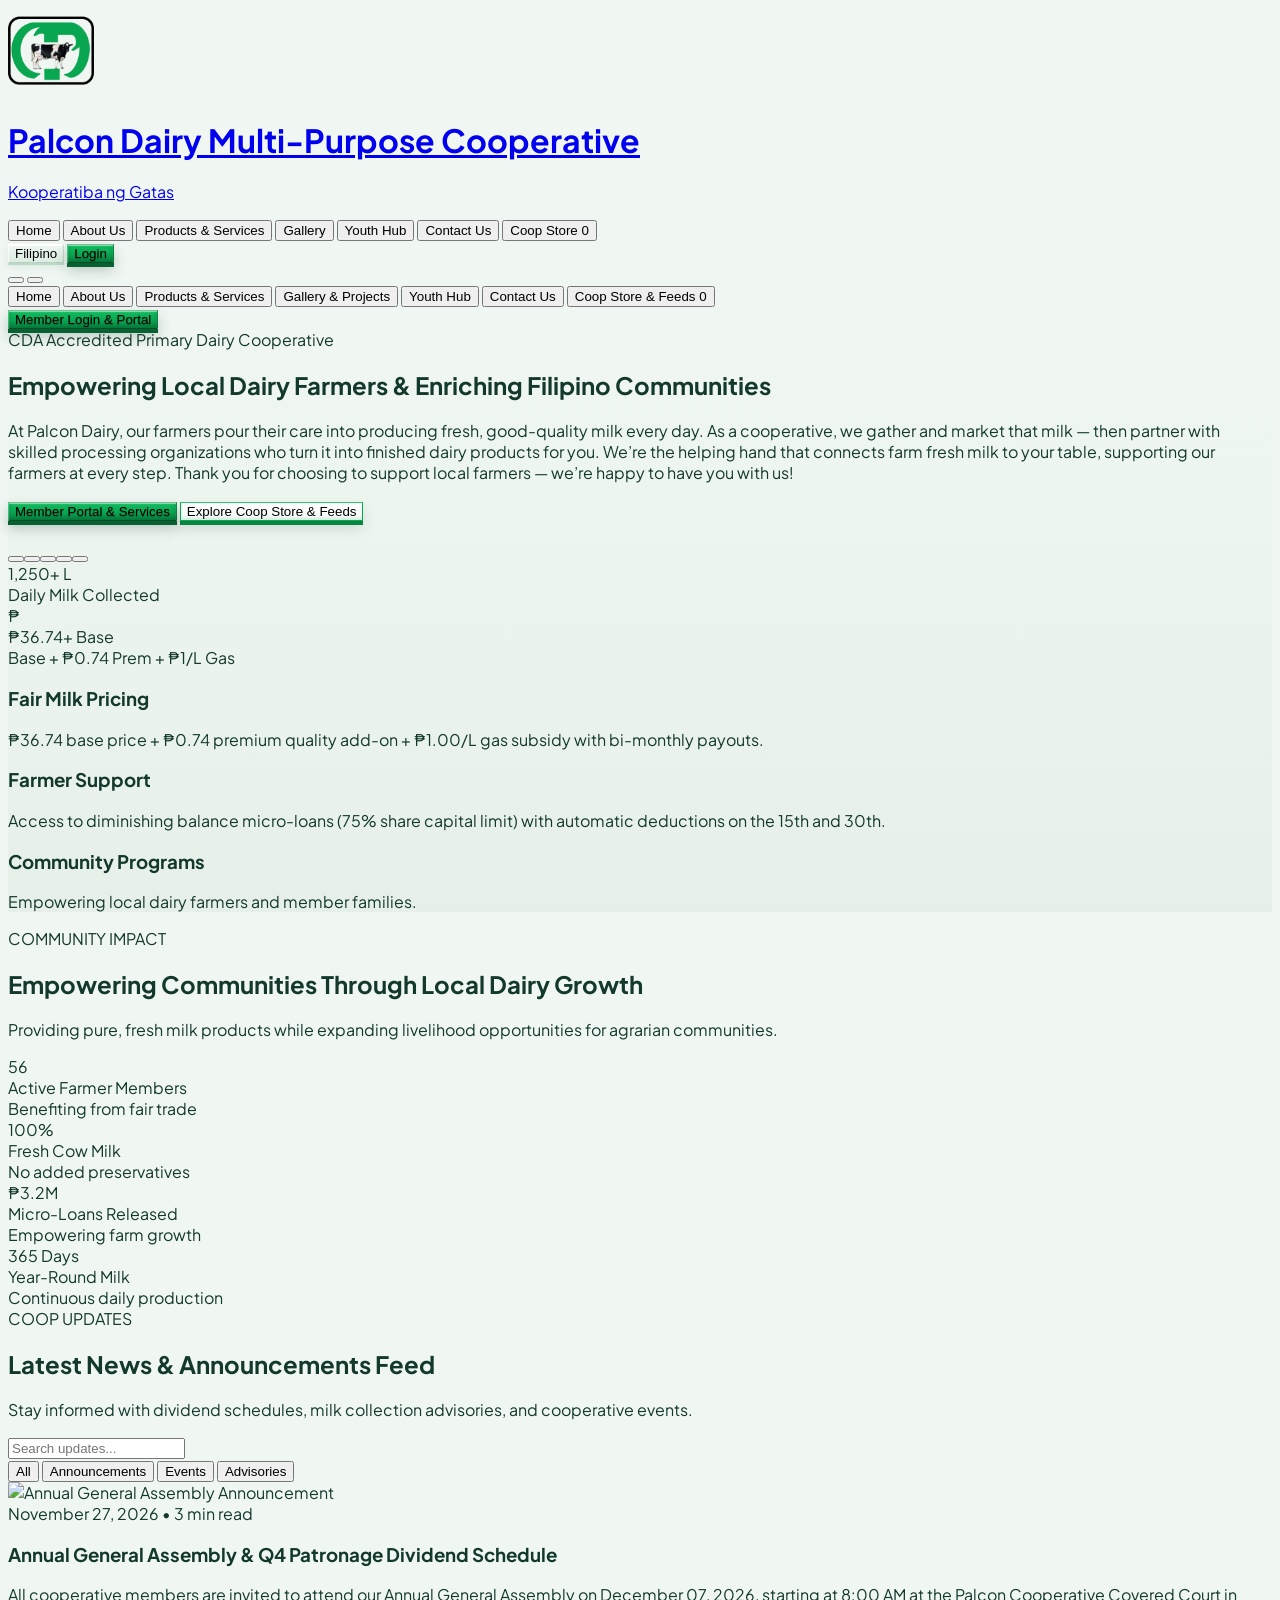
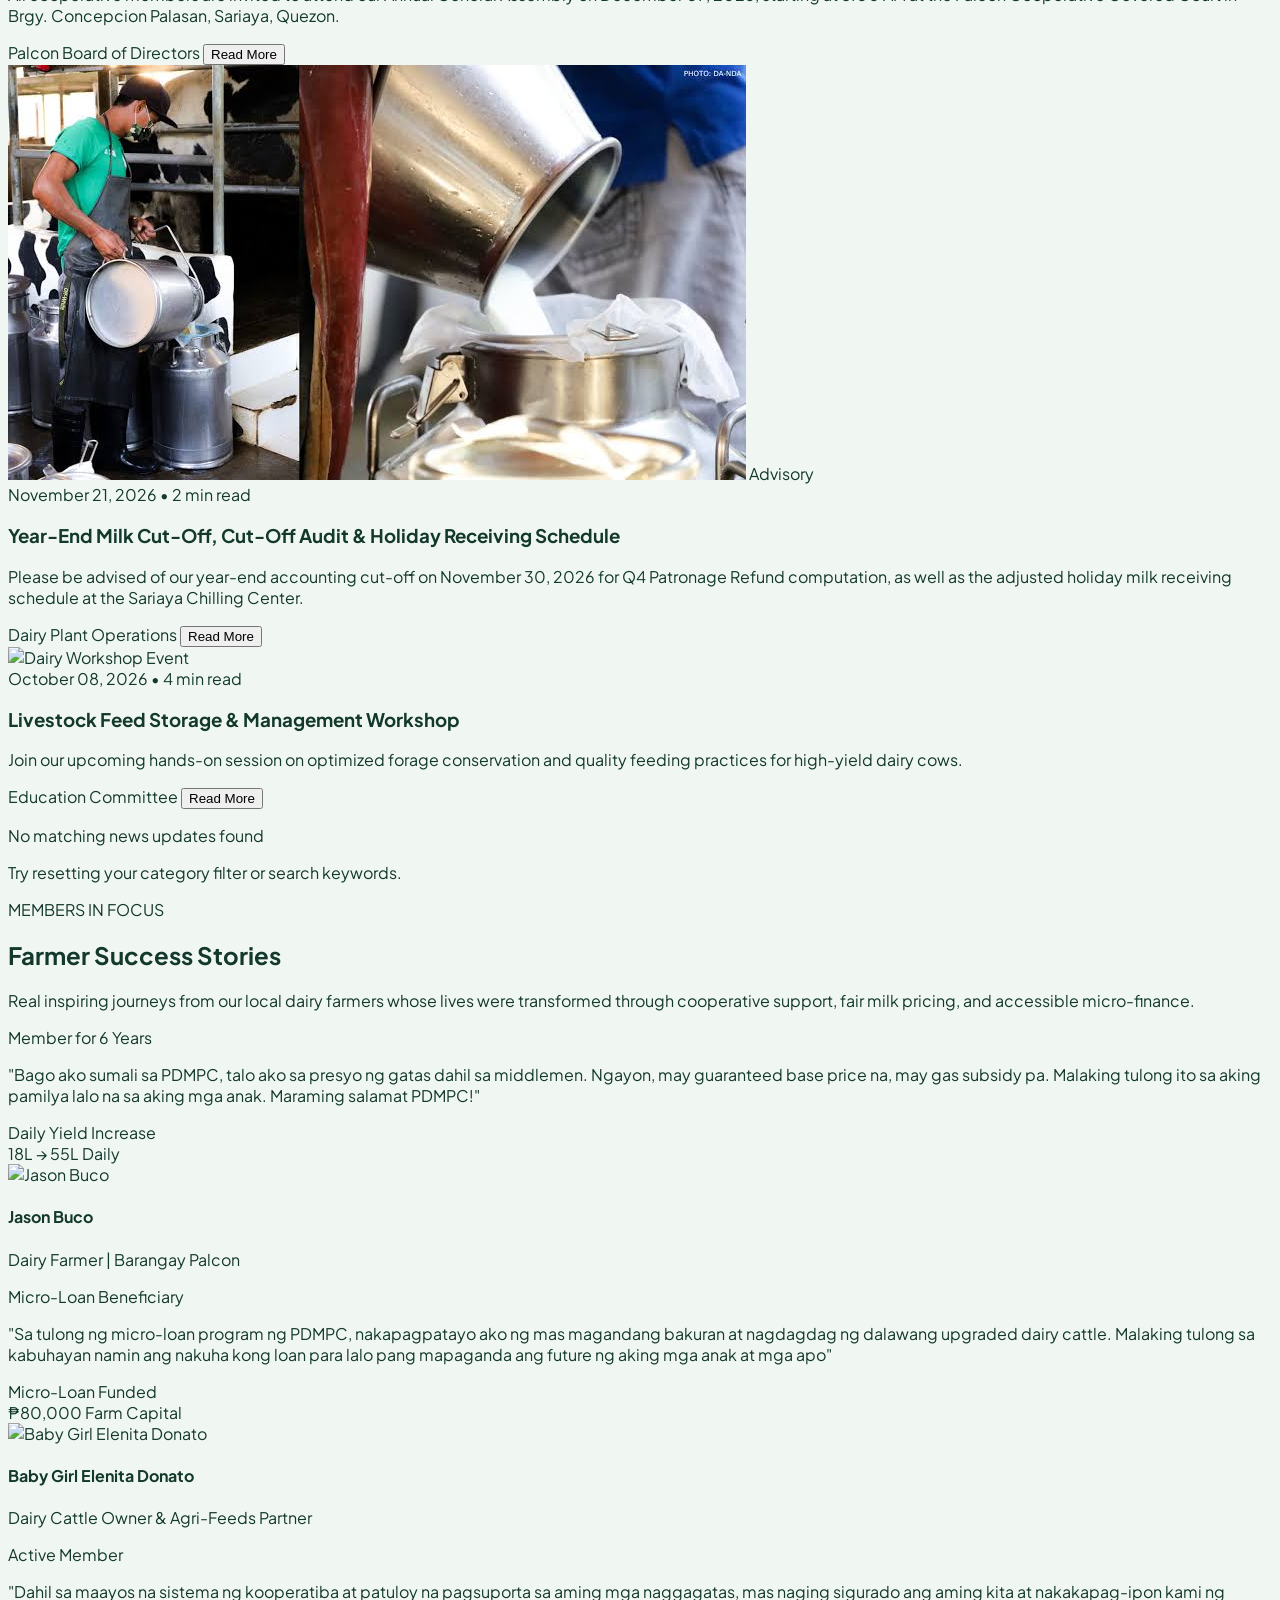
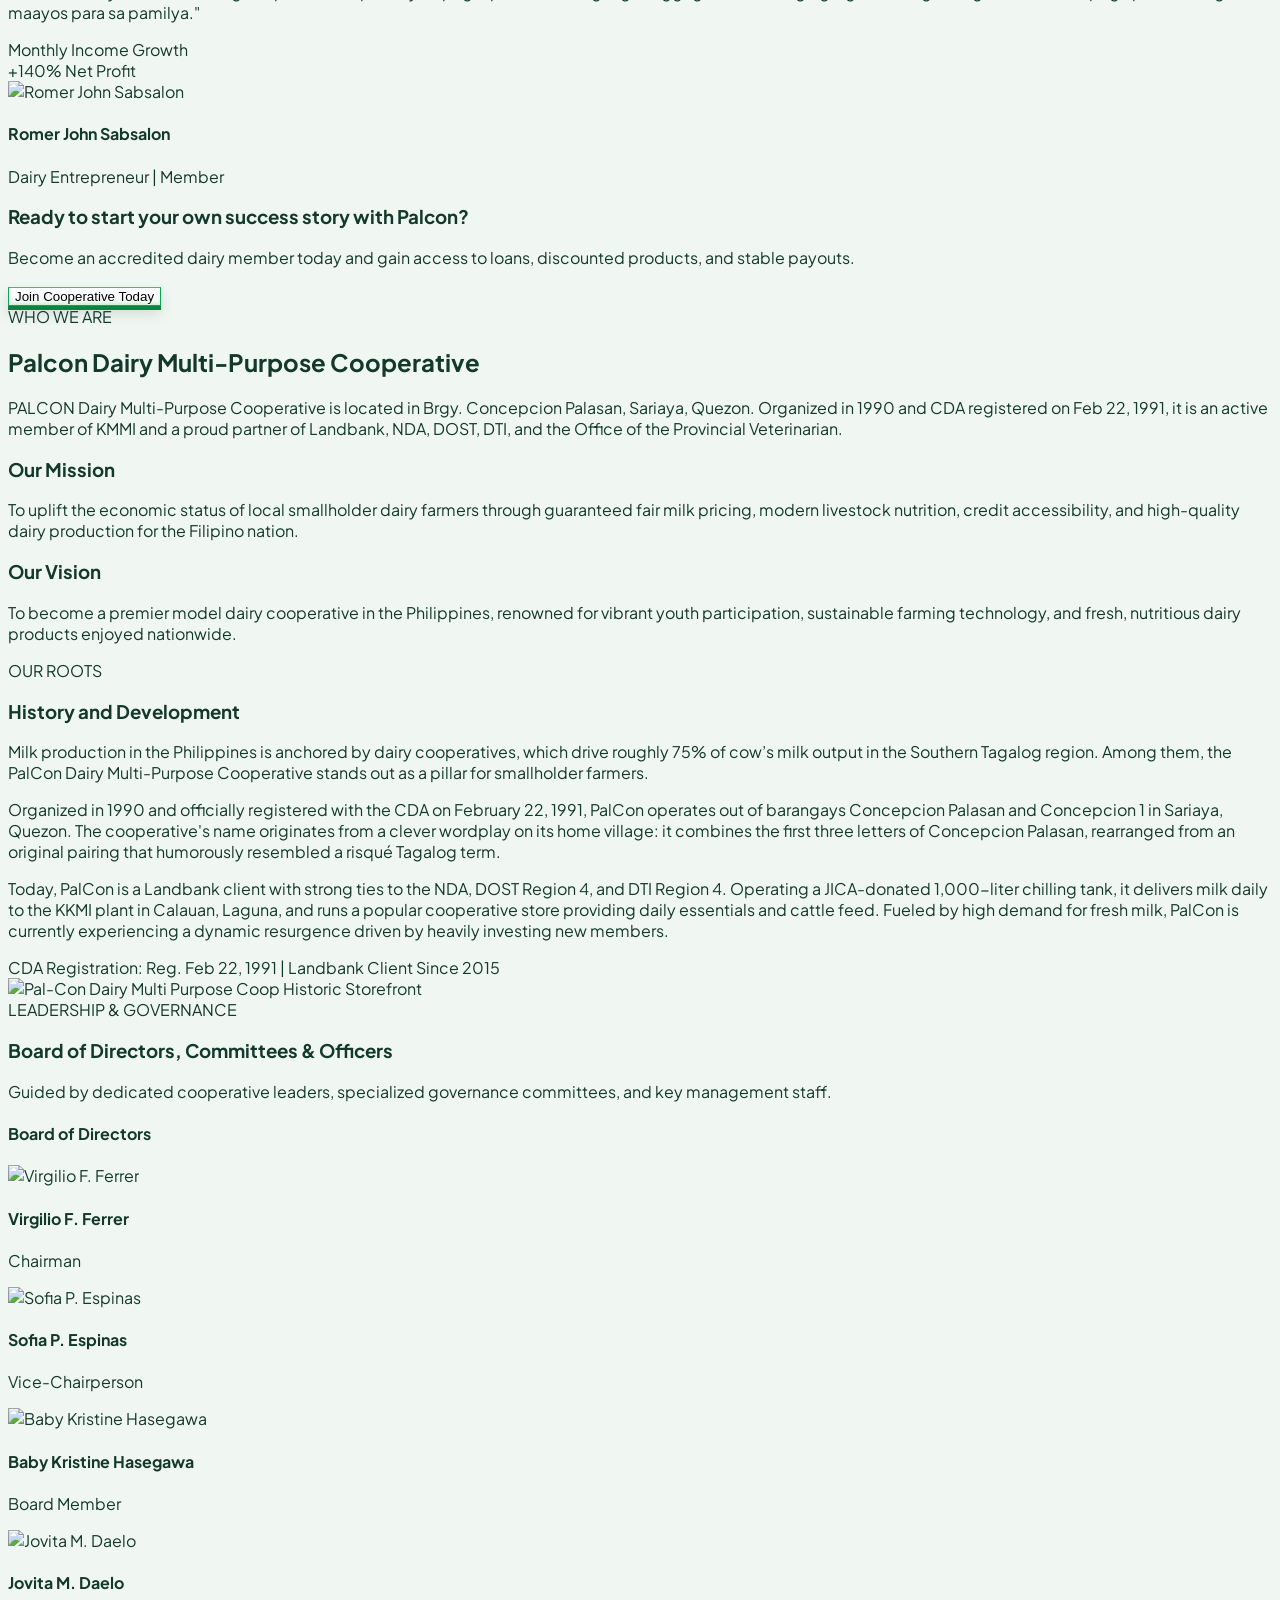
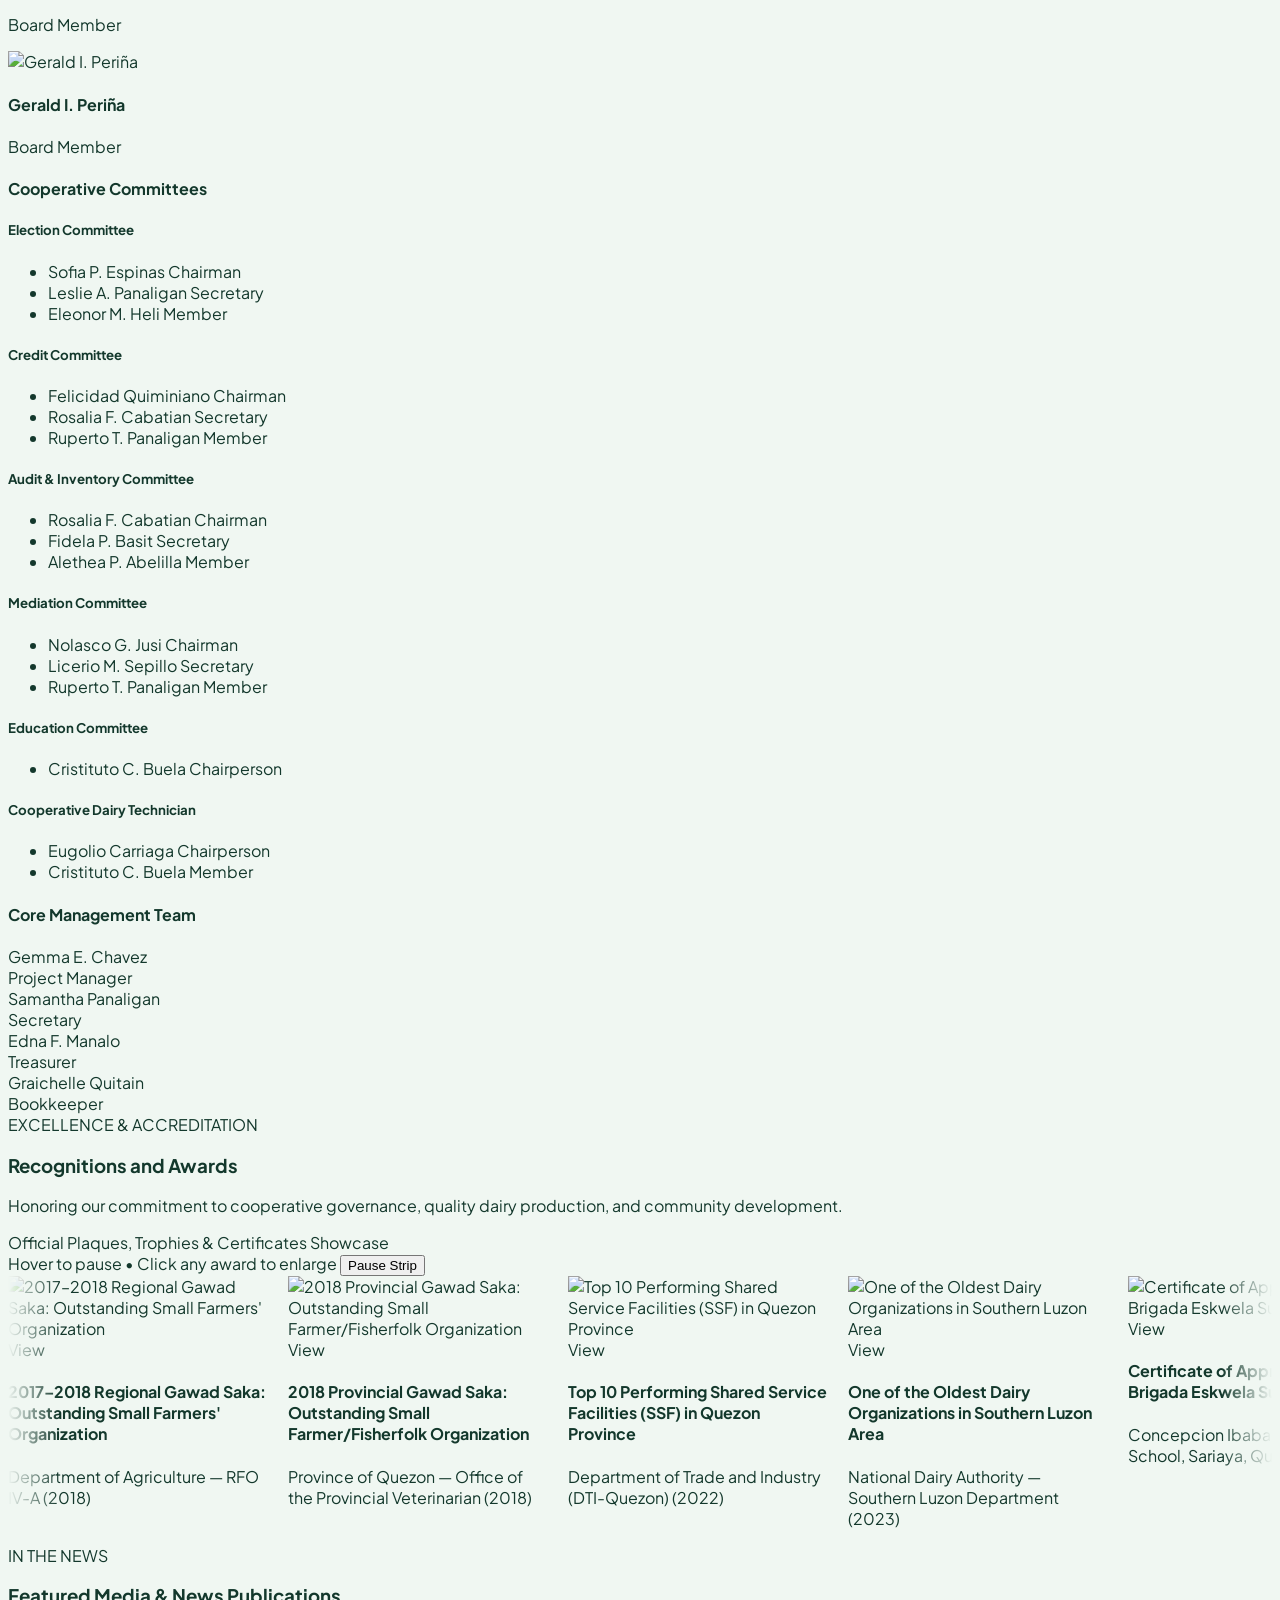
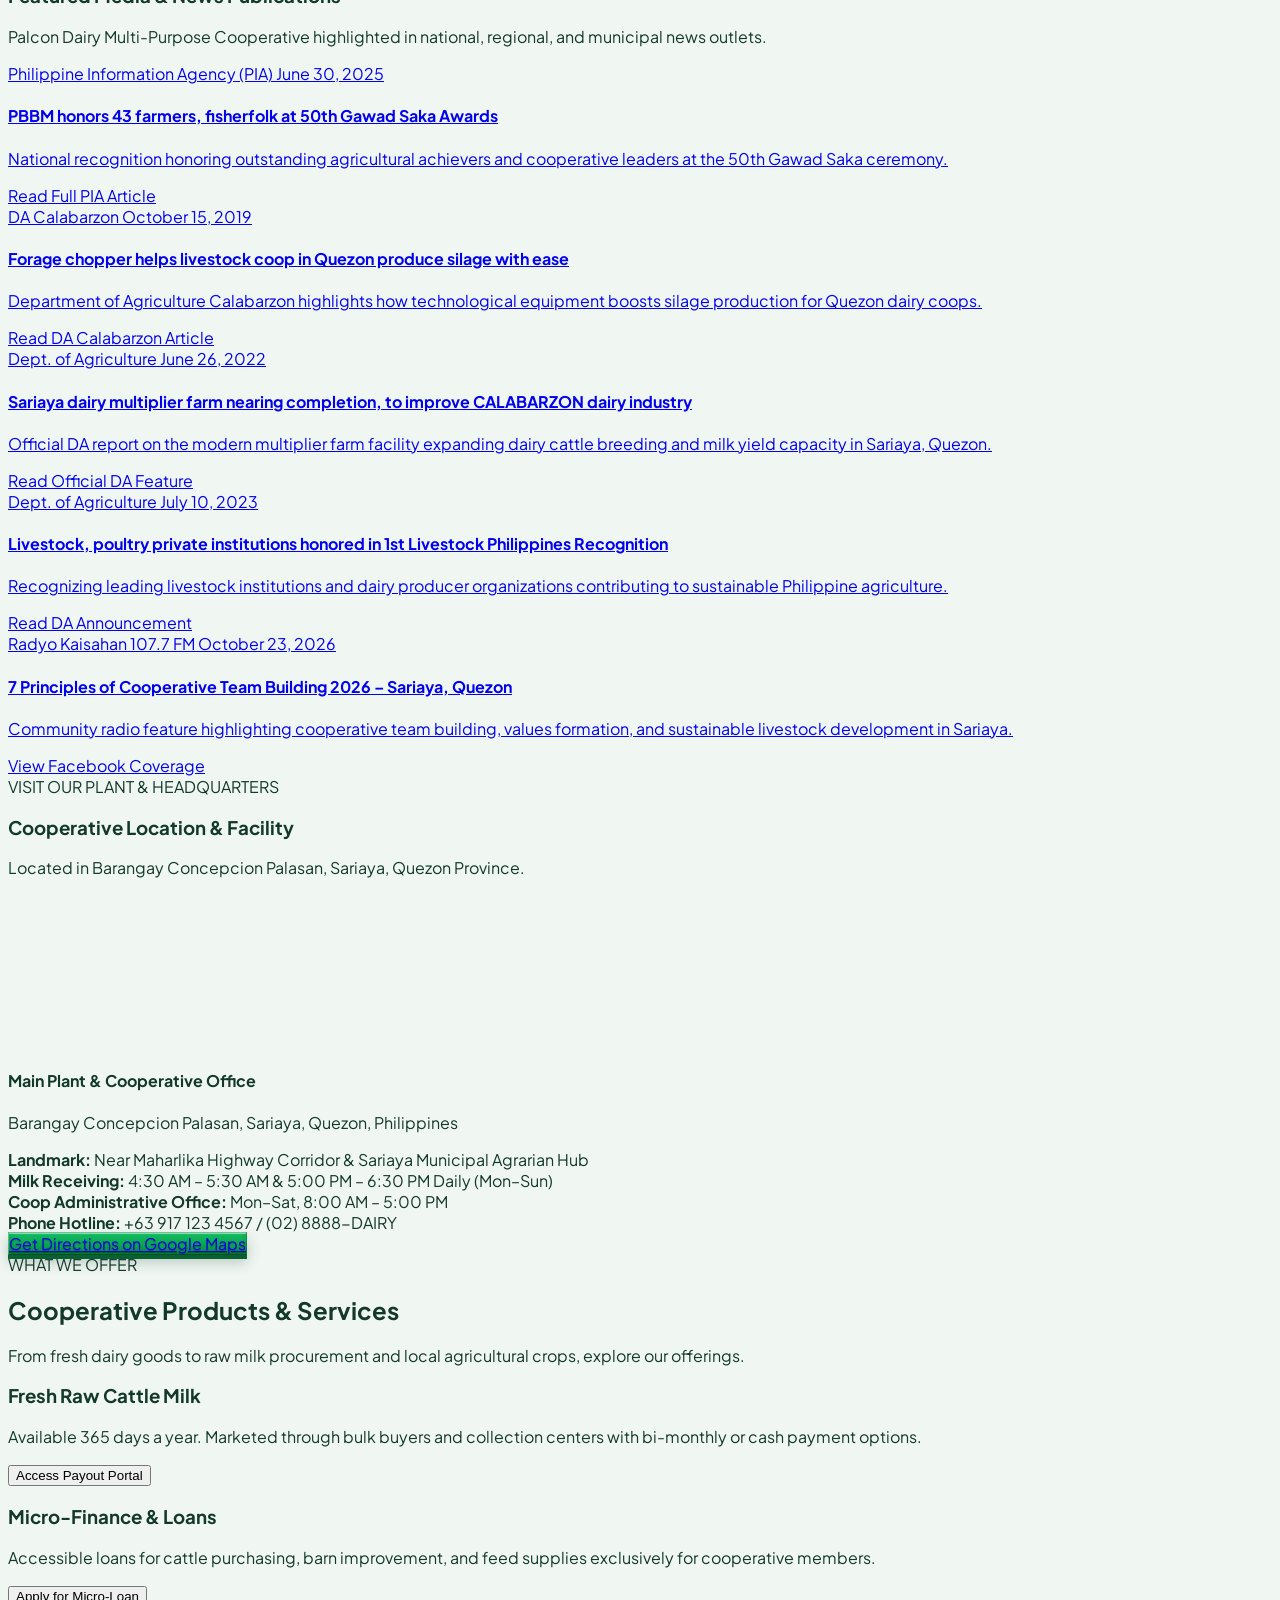
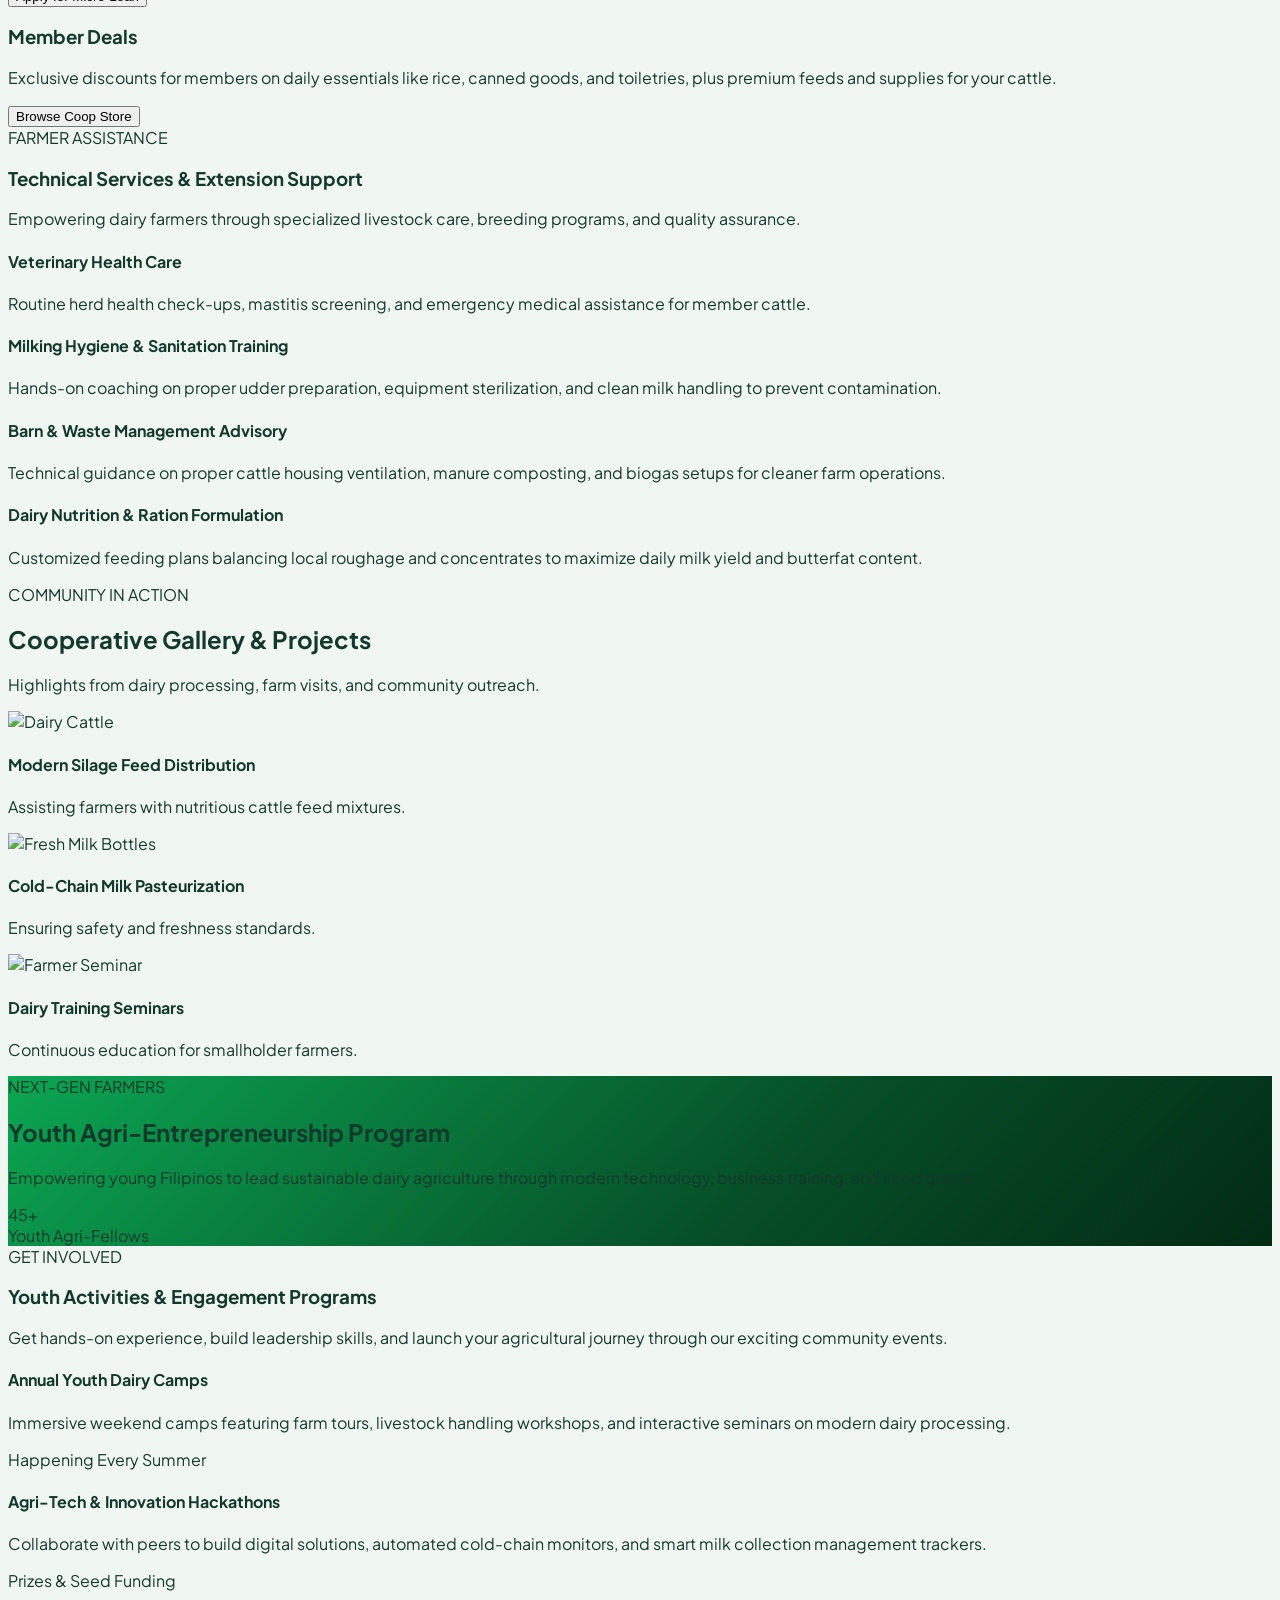
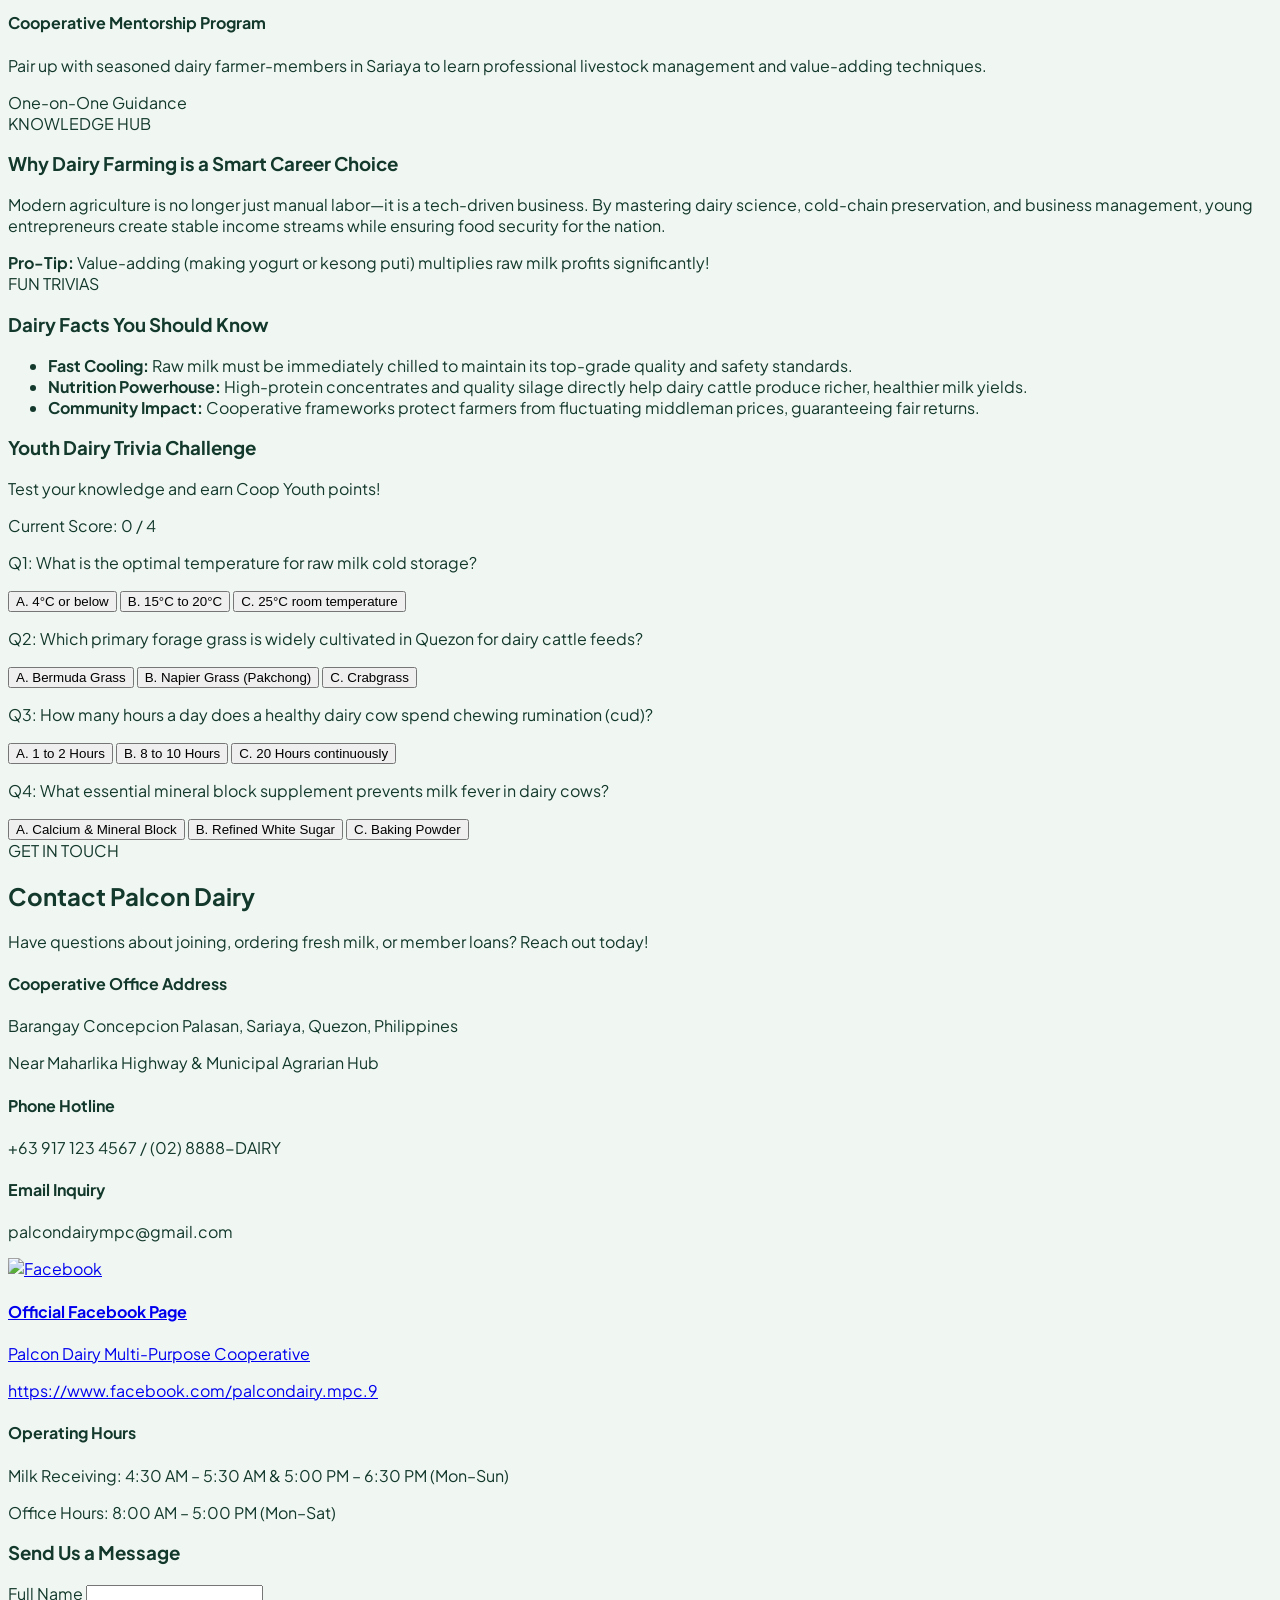
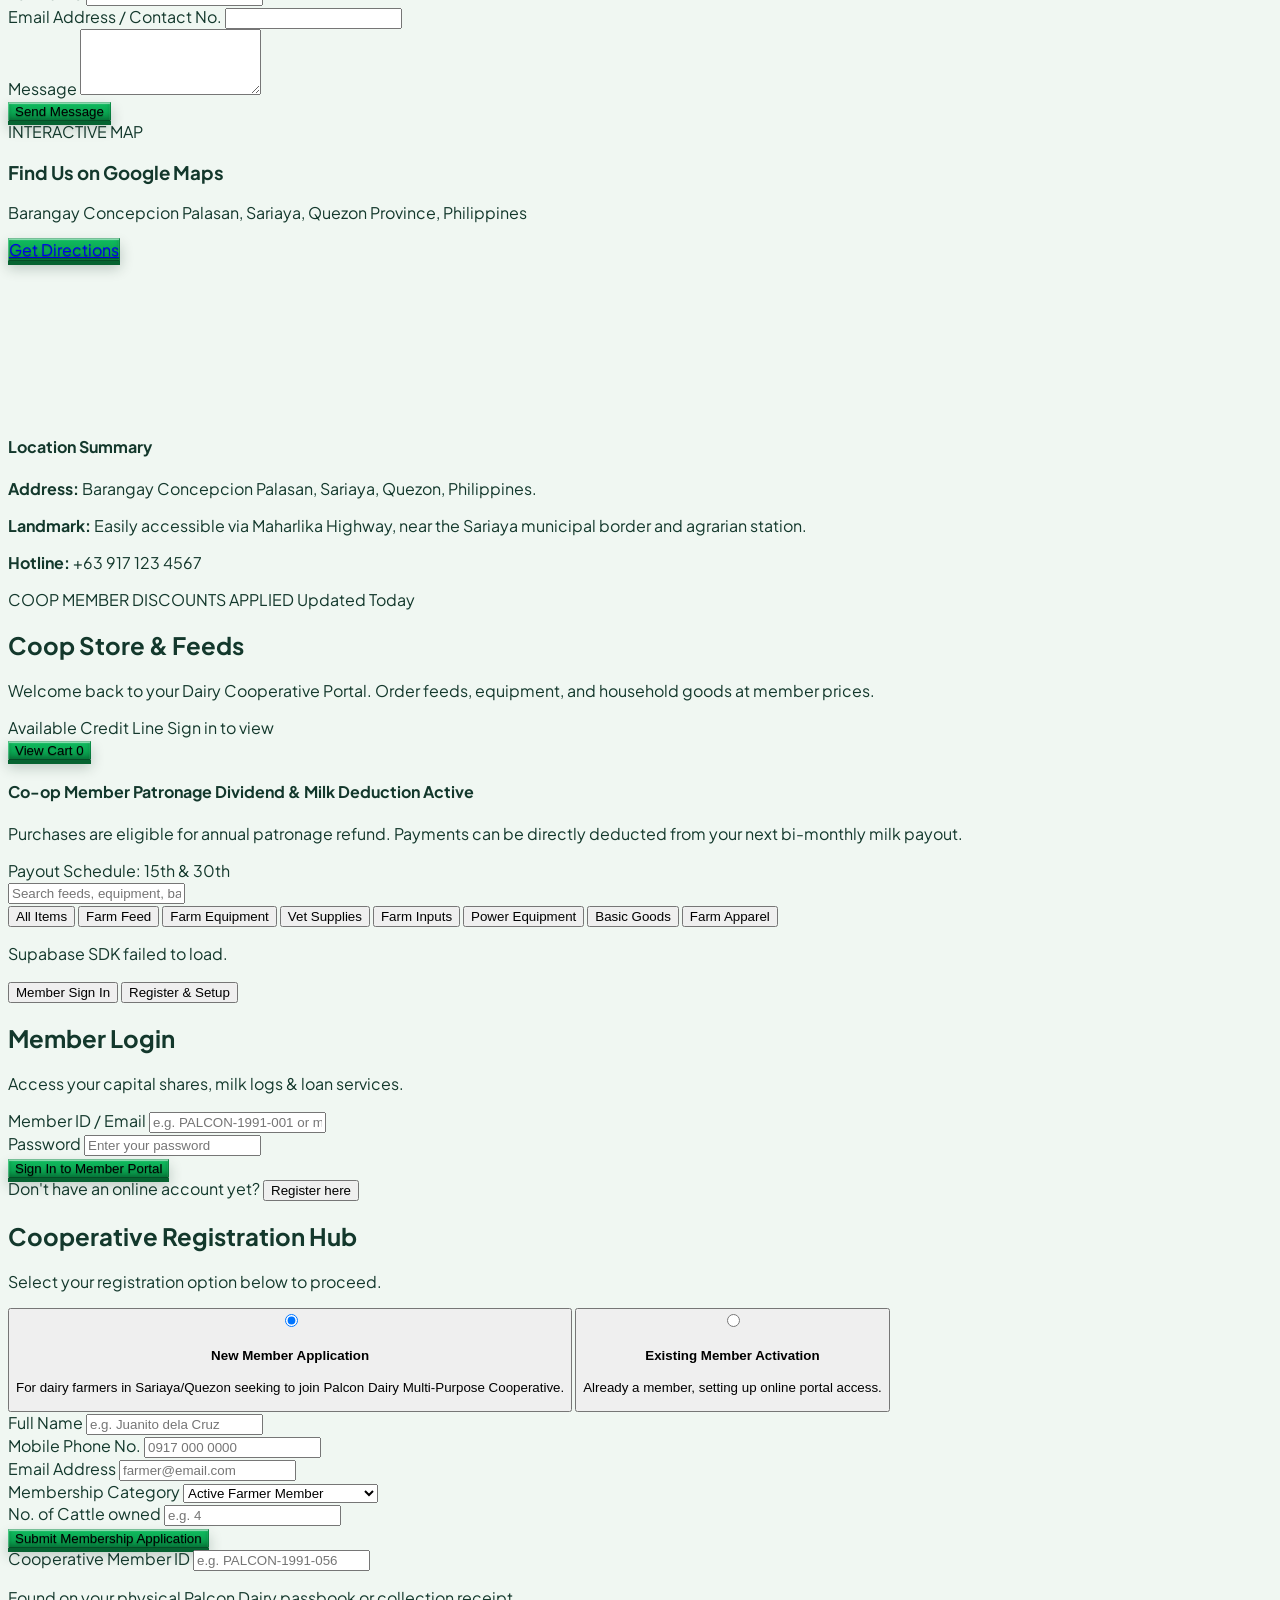
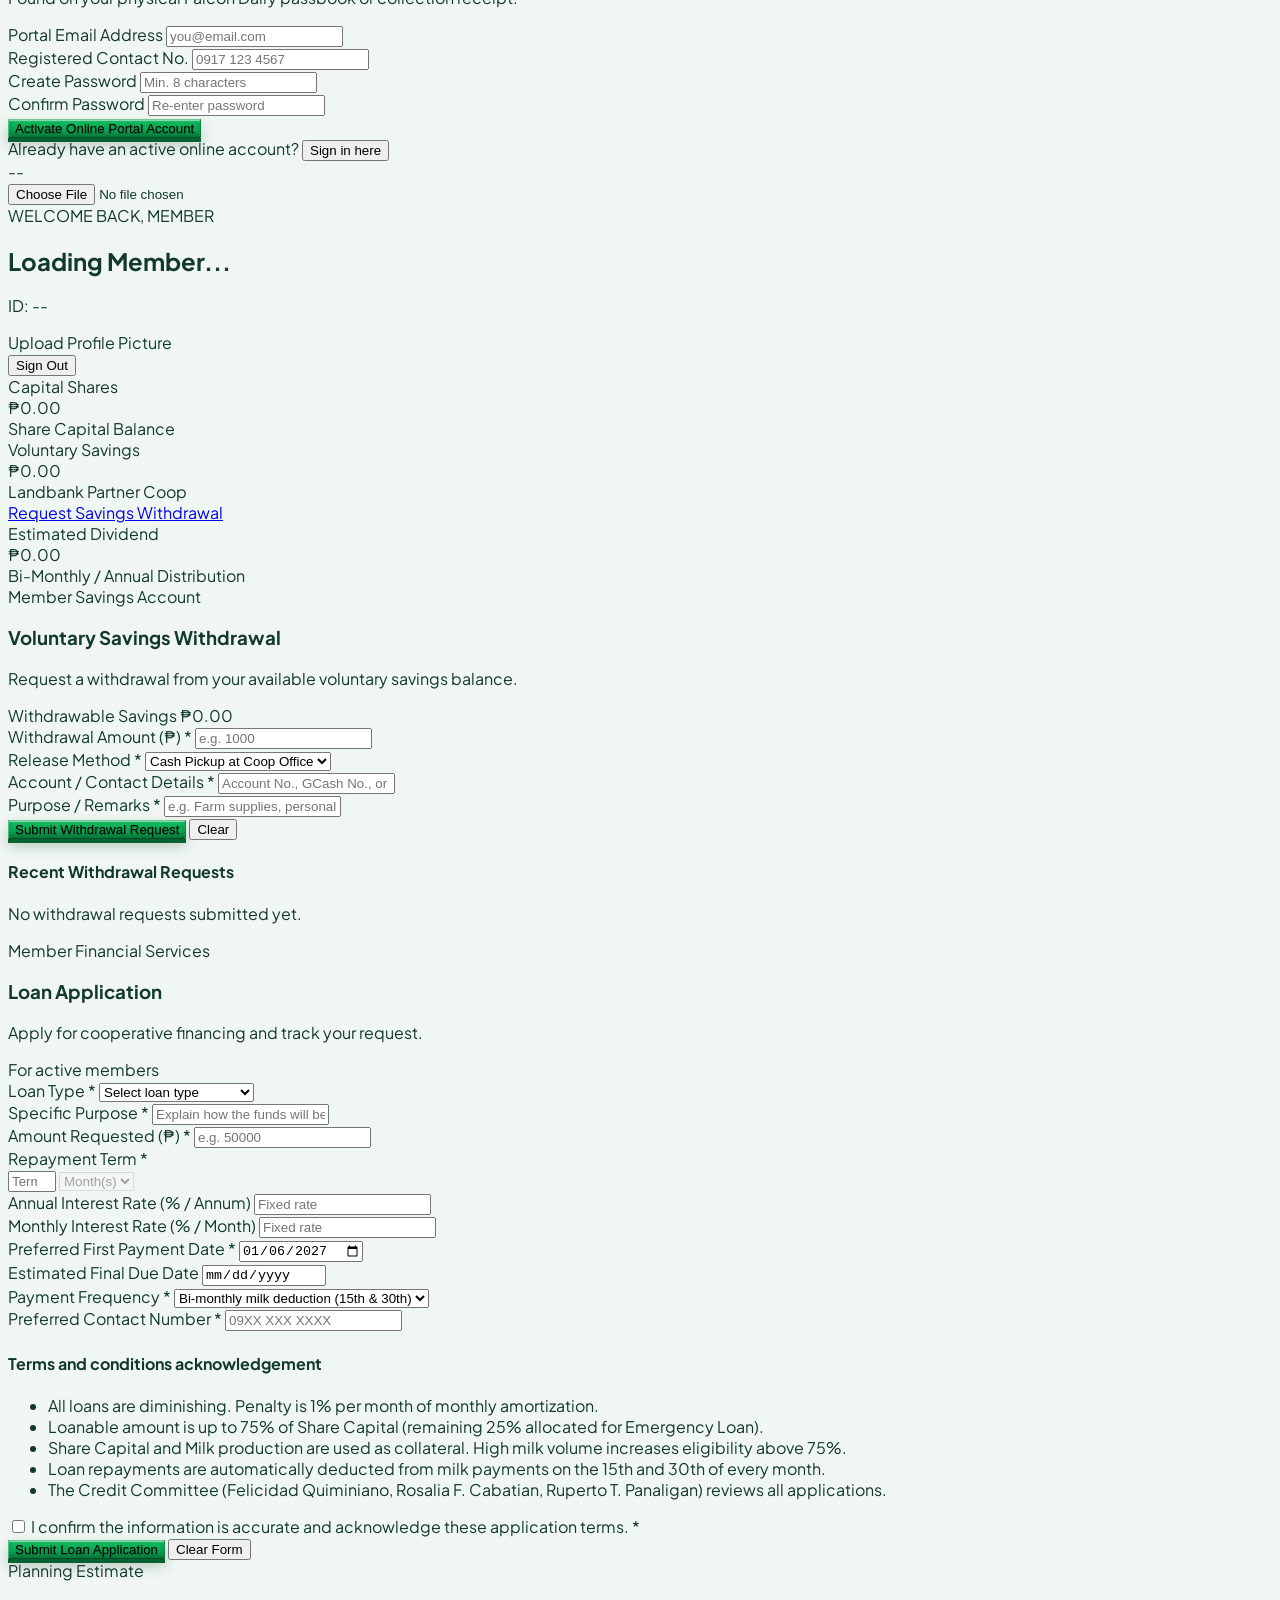
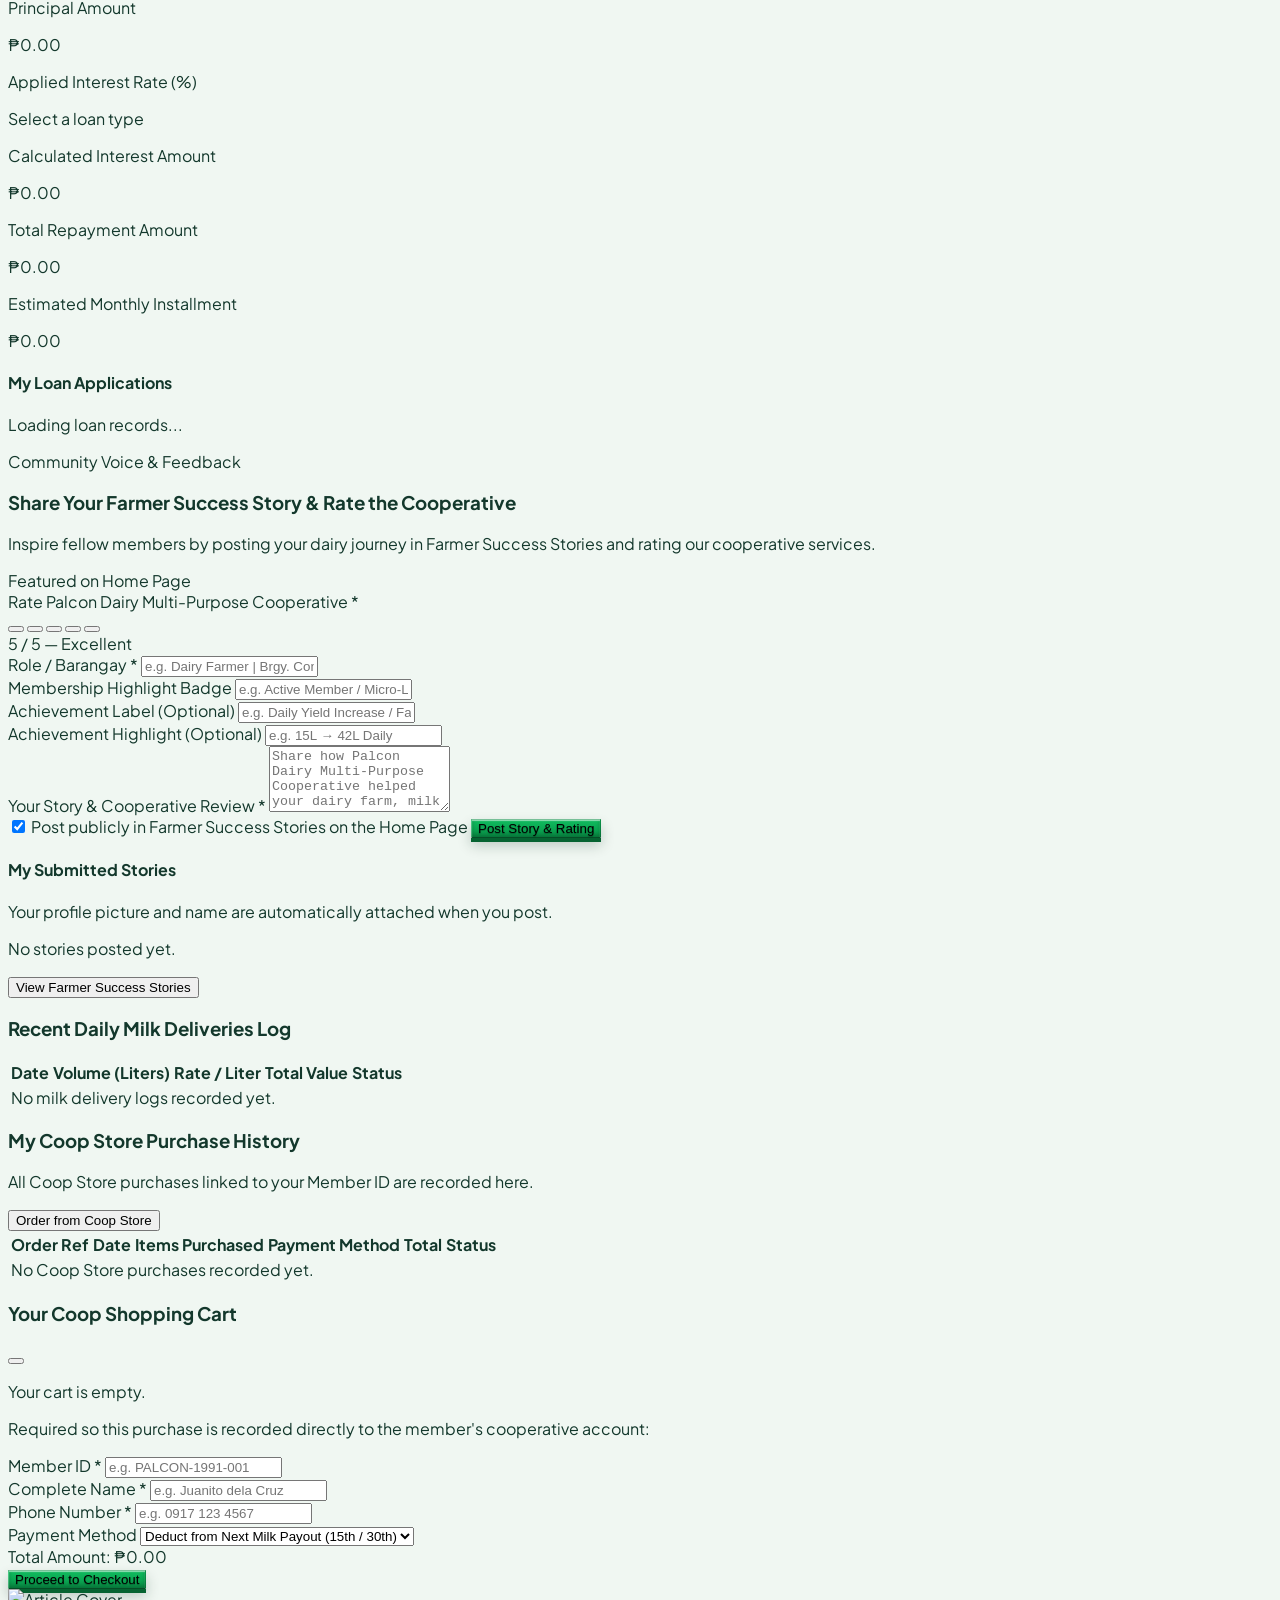
==== commit 0868ac7f: "Update index.html" ====
--- a/index.html
+++ b/index.html
@@ -363,7 +363,7 @@
 
             </div>
 
-            <!-- Right Hero Image Transition Carousel with Floating Glassmorphism Overlay -->
+             <!-- Right Hero Image Transition Carousel with Floating Glassmorphism Overlay -->
             <div class="lg:col-span-6 relative mt-4 lg:mt-0">
               <div id="hero-carousel" class="relative rounded-3xl overflow-hidden shadow-2xl border-4 border-white h-[360px] sm:h-[420px] bg-brand-900 group">
                 <!-- Slide 1: Primary Cooperative Members -->
@@ -375,28 +375,28 @@
                 />
                 <!-- Slide 2: Cooperative Community Assembly -->
                 <img 
-                  src="palcon_dairy_group.jpg" 
+                  src="palcon-logo-1.jpg" 
                   alt="Palcon Dairy Multi-Purpose Cooperative Community Assembly" 
                   class="hero-slide w-full h-full object-cover object-top"
                   onerror="this.onerror=null; this.src='https://placehold.co/800x600/0BA652/ffffff?text=Cooperative+Members';"
                 />
                 <!-- Slide 3: Provincial Recognition Award -->
                 <img 
-                  src="palcon_award.jpg" 
+                  src="da-plaque-nov2026.jpg" 
                   alt="Palcon Dairy MPC Plaque of Recognition - Province of Quezon" 
                   class="hero-slide w-full h-full object-cover object-top"
                   onerror="this.onerror=null; this.src='https://placehold.co/800x600/0BA652/ffffff?text=Quezon+Recognition';"
                 />
                 <!-- Slide 4: 50th Gawad Saka National Finalist -->
                 <img 
-                  src="gemma_chavez.jpg" 
+                  src="gemma-chavez-award.jpg" 
                   alt="Gemma E. Chavez - 50th Gawad Saka National Finalist" 
                   class="hero-slide w-full h-full object-cover object-top"
                   onerror="this.onerror=null; this.src='https://placehold.co/800x600/0BA652/ffffff?text=Gawad+Saka+Finalist';"
                 />
                 <!-- Slide 5: Cluster Development Plan Presentation -->
                 <img 
-                  src="cluster_development_plan_presentation.jpg" 
+                  src="cluster-development-plan.jpg" 
                   alt="Cluster Development Plan Presentation and Certification" 
                   class="hero-slide w-full h-full object-cover object-top"
                   onerror="this.onerror=null; this.src='https://placehold.co/800x600/0BA652/ffffff?text=Cluster+Development+Plan';"
@@ -666,7 +666,7 @@
             <p class="text-gray-600 text-sm sm:text-base mt-2" id="stories-sub">Real inspiring journeys from our local dairy farmers whose lives were transformed through cooperative support, fair milk pricing, and accessible micro-finance.</p>
           </div>
 
-          <div class="grid grid-cols-1 lg:grid-cols-3 gap-8">
+          <div id="farmer-stories-grid" class="grid grid-cols-1 lg:grid-cols-3 gap-8">
             
             <div class="bg-[#f0f7f2] rounded-3xl p-6 sm:p-8 border border-brand-200 shadow-xs hover:shadow-md transition flex flex-col justify-between relative group">
               <div>
@@ -1090,235 +1090,235 @@
           </div>
 
           <!-- Moving Awards & Plaques Banner Strip -->
-          <div>
-            <div class="flex items-center justify-between mb-3 px-1">
-              <span class="text-xs font-bold uppercase tracking-wider text-[#0BA652] flex items-center gap-1.5">
-                <i data-lucide="gallery-horizontal-end" class="w-4 h-4"></i> Official Plaques, Trophies & Certificates Showcase
-              </span>
-              <div class="flex items-center gap-2">
-                <span class="hidden sm:inline text-[11px] text-gray-500">Hover to pause • Click any award to enlarge</span>
-                <button type="button" id="awards-marquee-toggle" onclick="toggleAwardsMarquee()" class="text-[11px] font-bold text-brand-800 bg-brand-100 hover:bg-brand-200 px-3 py-1 rounded-full transition flex items-center gap-1 cursor-pointer">
-                  <i data-lucide="pause" id="awards-marquee-icon" class="w-3 h-3"></i>
-                  <span id="awards-marquee-label">Pause Strip</span>
-                </button>
-              </div>
-            </div>
-
-            <div class="awards-marquee-wrapper py-2 rounded-2xl bg-gradient-to-r from-brand-50/60 via-white to-brand-50/60 border border-brand-100">
-              <div id="awards-marquee-track" class="awards-marquee-track px-2">
-                <!-- Primary Set -->
-
-                <div onclick="openAwardLightbox(0)" role="button" tabindex="0" onkeydown="if(event.key==='Enter'||event.key===' ')openAwardLightbox(0)" class="award-banner-card cursor-pointer bg-brand-50/90 hover:bg-white rounded-2xl border border-brand-200 hover:border-[#0BA652] p-3 shadow-xs hover:shadow-md flex flex-col justify-between group">
-                  <div class="relative h-52 w-full rounded-xl overflow-hidden bg-white border border-brand-100 flex items-center justify-center p-2">
-                    <img src="https://placehold.co/400x300/0BA652/ffffff?text=Award+Image" alt="2017–2018 Regional Gawad Saka: Outstanding Small Farmers&#39; Organization" class="max-h-full max-w-full object-contain group-hover:scale-105 transition-transform duration-300" loading="lazy">
-                    <span class="absolute bottom-2 right-2 bg-brand-900/80 text-white text-[10px] font-bold px-2 py-0.5 rounded-full opacity-0 group-hover:opacity-100 transition-opacity flex items-center gap-1">
-                      <i data-lucide="zoom-in" class="w-3 h-3"></i> View
-                    </span>
-                  </div>
-                  <div class="pt-3 px-1 text-left">
-                    <h4 class="font-bold text-brand-900 text-xs sm:text-sm leading-snug line-clamp-2 group-hover:text-[#0BA652] transition">2017–2018 Regional Gawad Saka: Outstanding Small Farmers' Organization</h4>
-                    <p class="text-[11px] text-gray-500 mt-1 line-clamp-1">Department of Agriculture — RFO IV-A (2018)</p>
-                  </div>
-                </div>
-
-                <div onclick="openAwardLightbox(1)" role="button" tabindex="0" onkeydown="if(event.key==='Enter'||event.key===' ')openAwardLightbox(1)" class="award-banner-card cursor-pointer bg-brand-50/90 hover:bg-white rounded-2xl border border-brand-200 hover:border-[#0BA652] p-3 shadow-xs hover:shadow-md flex flex-col justify-between group">
-                  <div class="relative h-52 w-full rounded-xl overflow-hidden bg-white border border-brand-100 flex items-center justify-center p-2">
-                    <img src="https://placehold.co/400x300/0BA652/ffffff?text=Award+Image" alt="2018 Provincial Gawad Saka: Outstanding Small Farmer/Fisherfolk Organization" class="max-h-full max-w-full object-contain group-hover:scale-105 transition-transform duration-300" loading="lazy">
-                    <span class="absolute bottom-2 right-2 bg-brand-900/80 text-white text-[10px] font-bold px-2 py-0.5 rounded-full opacity-0 group-hover:opacity-100 transition-opacity flex items-center gap-1">
-                      <i data-lucide="zoom-in" class="w-3 h-3"></i> View
-                    </span>
-                  </div>
-                  <div class="pt-3 px-1 text-left">
-                    <h4 class="font-bold text-brand-900 text-xs sm:text-sm leading-snug line-clamp-2 group-hover:text-[#0BA652] transition">2018 Provincial Gawad Saka: Outstanding Small Farmer/Fisherfolk Organization</h4>
-                    <p class="text-[11px] text-gray-500 mt-1 line-clamp-1">Province of Quezon — Office of the Provincial Veterinarian (2018)</p>
-                  </div>
-                </div>
-
-                <div onclick="openAwardLightbox(2)" role="button" tabindex="0" onkeydown="if(event.key==='Enter'||event.key===' ')openAwardLightbox(2)" class="award-banner-card cursor-pointer bg-brand-50/90 hover:bg-white rounded-2xl border border-brand-200 hover:border-[#0BA652] p-3 shadow-xs hover:shadow-md flex flex-col justify-between group">
-                  <div class="relative h-52 w-full rounded-xl overflow-hidden bg-white border border-brand-100 flex items-center justify-center p-2">
-                    <img src="https://placehold.co/400x300/0BA652/ffffff?text=Award+Image" alt="Top 10 Performing Shared Service Facilities (SSF) in Quezon Province" class="max-h-full max-w-full object-contain group-hover:scale-105 transition-transform duration-300" loading="lazy">
-                    <span class="absolute bottom-2 right-2 bg-brand-900/80 text-white text-[10px] font-bold px-2 py-0.5 rounded-full opacity-0 group-hover:opacity-100 transition-opacity flex items-center gap-1">
-                      <i data-lucide="zoom-in" class="w-3 h-3"></i> View
-                    </span>
-                  </div>
-                  <div class="pt-3 px-1 text-left">
-                    <h4 class="font-bold text-brand-900 text-xs sm:text-sm leading-snug line-clamp-2 group-hover:text-[#0BA652] transition">Top 10 Performing Shared Service Facilities (SSF) in Quezon Province</h4>
-                    <p class="text-[11px] text-gray-500 mt-1 line-clamp-1">Department of Trade and Industry (DTI-Quezon) (2022)</p>
-                  </div>
-                </div>
-
-                <div onclick="openAwardLightbox(3)" role="button" tabindex="0" onkeydown="if(event.key==='Enter'||event.key===' ')openAwardLightbox(3)" class="award-banner-card cursor-pointer bg-brand-50/90 hover:bg-white rounded-2xl border border-brand-200 hover:border-[#0BA652] p-3 shadow-xs hover:shadow-md flex flex-col justify-between group">
-                  <div class="relative h-52 w-full rounded-xl overflow-hidden bg-white border border-brand-100 flex items-center justify-center p-2">
-                    <img src="https://placehold.co/400x300/0BA652/ffffff?text=Award+Image" alt="One of the Oldest Dairy Organizations in Southern Luzon Area" class="max-h-full max-w-full object-contain group-hover:scale-105 transition-transform duration-300" loading="lazy">
-                    <span class="absolute bottom-2 right-2 bg-brand-900/80 text-white text-[10px] font-bold px-2 py-0.5 rounded-full opacity-0 group-hover:opacity-100 transition-opacity flex items-center gap-1">
-                      <i data-lucide="zoom-in" class="w-3 h-3"></i> View
-                    </span>
-                  </div>
-                  <div class="pt-3 px-1 text-left">
-                    <h4 class="font-bold text-brand-900 text-xs sm:text-sm leading-snug line-clamp-2 group-hover:text-[#0BA652] transition">One of the Oldest Dairy Organizations in Southern Luzon Area</h4>
-                    <p class="text-[11px] text-gray-500 mt-1 line-clamp-1">National Dairy Authority — Southern Luzon Department (2023)</p>
-                  </div>
-                </div>
-
-                <div onclick="openAwardLightbox(4)" role="button" tabindex="0" onkeydown="if(event.key==='Enter'||event.key===' ')openAwardLightbox(4)" class="award-banner-card cursor-pointer bg-brand-50/90 hover:bg-white rounded-2xl border border-brand-200 hover:border-[#0BA652] p-3 shadow-xs hover:shadow-md flex flex-col justify-between group">
-                  <div class="relative h-52 w-full rounded-xl overflow-hidden bg-white border border-brand-100 flex items-center justify-center p-2">
-                    <img src="https://placehold.co/400x300/0BA652/ffffff?text=Award+Image" alt="Certificate of Appreciation — Brigada Eskwela Support" class="max-h-full max-w-full object-contain group-hover:scale-105 transition-transform duration-300" loading="lazy">
-                    <span class="absolute bottom-2 right-2 bg-brand-900/80 text-white text-[10px] font-bold px-2 py-0.5 rounded-full opacity-0 group-hover:opacity-100 transition-opacity flex items-center gap-1">
-                      <i data-lucide="zoom-in" class="w-3 h-3"></i> View
-                    </span>
-                  </div>
-                  <div class="pt-3 px-1 text-left">
-                    <h4 class="font-bold text-brand-900 text-xs sm:text-sm leading-snug line-clamp-2 group-hover:text-[#0BA652] transition">Certificate of Appreciation — Brigada Eskwela Support</h4>
-                    <p class="text-[11px] text-gray-500 mt-1 line-clamp-1">Concepcion Ibaba Elementary School, Sariaya, Quezon (2013)</p>
-                  </div>
-                </div>
-
-                <div onclick="openAwardLightbox(5)" role="button" tabindex="0" onkeydown="if(event.key==='Enter'||event.key===' ')openAwardLightbox(5)" class="award-banner-card cursor-pointer bg-brand-50/90 hover:bg-white rounded-2xl border border-brand-200 hover:border-[#0BA652] p-3 shadow-xs hover:shadow-md flex flex-col justify-between group">
-                  <div class="relative h-52 w-full rounded-xl overflow-hidden bg-white border border-brand-100 flex items-center justify-center p-2">
-                    <img src="https://placehold.co/400x300/0BA652/ffffff?text=Award+Image" alt="Gawad Dairy 2019 — Highest Dairy Cattle & Milk Production in the Philippines" class="max-h-full max-w-full object-contain group-hover:scale-105 transition-transform duration-300" loading="lazy">
-                    <span class="absolute bottom-2 right-2 bg-brand-900/80 text-white text-[10px] font-bold px-2 py-0.5 rounded-full opacity-0 group-hover:opacity-100 transition-opacity flex items-center gap-1">
-                      <i data-lucide="zoom-in" class="w-3 h-3"></i> View
-                    </span>
-                  </div>
-                  <div class="pt-3 px-1 text-left">
-                    <h4 class="font-bold text-brand-900 text-xs sm:text-sm leading-snug line-clamp-2 group-hover:text-[#0BA652] transition">Gawad Dairy 2019 — Highest Dairy Cattle & Milk Production in the Philippines</h4>
-                    <p class="text-[11px] text-gray-500 mt-1 line-clamp-1">National Dairy Authority (NDA) (2019)</p>
-                  </div>
-                </div>
-
-                <div onclick="openAwardLightbox(6)" role="button" tabindex="0" onkeydown="if(event.key==='Enter'||event.key===' ')openAwardLightbox(6)" class="award-banner-card cursor-pointer bg-brand-50/90 hover:bg-white rounded-2xl border border-brand-200 hover:border-[#0BA652] p-3 shadow-xs hover:shadow-md flex flex-col justify-between group">
-                  <div class="relative h-52 w-full rounded-xl overflow-hidden bg-white border border-brand-100 flex items-center justify-center p-2">
-                    <img src="https://placehold.co/400x300/0BA652/ffffff?text=Award+Image" alt="Natatanging Kooperatiba sa Bayan ng Sariaya, Quezon" class="max-h-full max-w-full object-contain group-hover:scale-105 transition-transform duration-300" loading="lazy">
-                    <span class="absolute bottom-2 right-2 bg-brand-900/80 text-white text-[10px] font-bold px-2 py-0.5 rounded-full opacity-0 group-hover:opacity-100 transition-opacity flex items-center gap-1">
-                      <i data-lucide="zoom-in" class="w-3 h-3"></i> View
-                    </span>
-                  </div>
-                  <div class="pt-3 px-1 text-left">
-                    <h4 class="font-bold text-brand-900 text-xs sm:text-sm leading-snug line-clamp-2 group-hover:text-[#0BA652] transition">Natatanging Kooperatiba sa Bayan ng Sariaya, Quezon</h4>
-                    <p class="text-[11px] text-gray-500 mt-1 line-clamp-1">Office of the Municipal Mayor, Sariaya, Quezon (2018)</p>
-                  </div>
-                </div>
-
-                <div onclick="openAwardLightbox(7)" role="button" tabindex="0" onkeydown="if(event.key==='Enter'||event.key===' ')openAwardLightbox(7)" class="award-banner-card cursor-pointer bg-brand-50/90 hover:bg-white rounded-2xl border border-brand-200 hover:border-[#0BA652] p-3 shadow-xs hover:shadow-md flex flex-col justify-between group">
-                  <div class="relative h-52 w-full rounded-xl overflow-hidden bg-white border border-brand-100 flex items-center justify-center p-2">
-                    <img src="https://placehold.co/400x300/0BA652/ffffff?text=Award+Image" alt="Natatanging Kooperatiba sa Pagatasan (Outstanding Dairy Cooperative)" class="max-h-full max-w-full object-contain group-hover:scale-105 transition-transform duration-300" loading="lazy">
-                    <span class="absolute bottom-2 right-2 bg-brand-900/80 text-white text-[10px] font-bold px-2 py-0.5 rounded-full opacity-0 group-hover:opacity-100 transition-opacity flex items-center gap-1">
-                      <i data-lucide="zoom-in" class="w-3 h-3"></i> View
-                    </span>
-                  </div>
-                  <div class="pt-3 px-1 text-left">
-                    <h4 class="font-bold text-brand-900 text-xs sm:text-sm leading-snug line-clamp-2 group-hover:text-[#0BA652] transition">Natatanging Kooperatiba sa Pagatasan (Outstanding Dairy Cooperative)</h4>
-                    <p class="text-[11px] text-gray-500 mt-1 line-clamp-1">National Dairy Authority (NDA) — 15th Dairy Congress (2012)</p>
-                  </div>
-                </div>
-                <!-- Cloned Set for Seamless Continuous Loop -->
-
-                <div onclick="openAwardLightbox(0)" role="button" tabindex="0" onkeydown="if(event.key==='Enter'||event.key===' ')openAwardLightbox(0)" class="award-banner-card cursor-pointer bg-brand-50/90 hover:bg-white rounded-2xl border border-brand-200 hover:border-[#0BA652] p-3 shadow-xs hover:shadow-md flex flex-col justify-between group">
-                  <div class="relative h-52 w-full rounded-xl overflow-hidden bg-white border border-brand-100 flex items-center justify-center p-2">
-                    <img src="https://placehold.co/400x300/0BA652/ffffff?text=Award+Image" alt="2017–2018 Regional Gawad Saka: Outstanding Small Farmers&#39; Organization" class="max-h-full max-w-full object-contain group-hover:scale-105 transition-transform duration-300" loading="lazy">
-                    <span class="absolute bottom-2 right-2 bg-brand-900/80 text-white text-[10px] font-bold px-2 py-0.5 rounded-full opacity-0 group-hover:opacity-100 transition-opacity flex items-center gap-1">
-                      <i data-lucide="zoom-in" class="w-3 h-3"></i> View
-                    </span>
-                  </div>
-                  <div class="pt-3 px-1 text-left">
-                    <h4 class="font-bold text-brand-900 text-xs sm:text-sm leading-snug line-clamp-2 group-hover:text-[#0BA652] transition">2017–2018 Regional Gawad Saka: Outstanding Small Farmers' Organization</h4>
-                    <p class="text-[11px] text-gray-500 mt-1 line-clamp-1">Department of Agriculture — RFO IV-A (2018)</p>
-                  </div>
-                </div>
-
-                <div onclick="openAwardLightbox(1)" role="button" tabindex="0" onkeydown="if(event.key==='Enter'||event.key===' ')openAwardLightbox(1)" class="award-banner-card cursor-pointer bg-brand-50/90 hover:bg-white rounded-2xl border border-brand-200 hover:border-[#0BA652] p-3 shadow-xs hover:shadow-md flex flex-col justify-between group">
-                  <div class="relative h-52 w-full rounded-xl overflow-hidden bg-white border border-brand-100 flex items-center justify-center p-2">
-                    <img src="https://placehold.co/400x300/0BA652/ffffff?text=Award+Image" alt="2018 Provincial Gawad Saka: Outstanding Small Farmer/Fisherfolk Organization" class="max-h-full max-w-full object-contain group-hover:scale-105 transition-transform duration-300" loading="lazy">
-                    <span class="absolute bottom-2 right-2 bg-brand-900/80 text-white text-[10px] font-bold px-2 py-0.5 rounded-full opacity-0 group-hover:opacity-100 transition-opacity flex items-center gap-1">
-                      <i data-lucide="zoom-in" class="w-3 h-3"></i> View
-                    </span>
-                  </div>
-                  <div class="pt-3 px-1 text-left">
-                    <h4 class="font-bold text-brand-900 text-xs sm:text-sm leading-snug line-clamp-2 group-hover:text-[#0BA652] transition">2018 Provincial Gawad Saka: Outstanding Small Farmer/Fisherfolk Organization</h4>
-                    <p class="text-[11px] text-gray-500 mt-1 line-clamp-1">Province of Quezon — Office of the Provincial Veterinarian (2018)</p>
-                  </div>
-                </div>
-
-                <div onclick="openAwardLightbox(2)" role="button" tabindex="0" onkeydown="if(event.key==='Enter'||event.key===' ')openAwardLightbox(2)" class="award-banner-card cursor-pointer bg-brand-50/90 hover:bg-white rounded-2xl border border-brand-200 hover:border-[#0BA652] p-3 shadow-xs hover:shadow-md flex flex-col justify-between group">
-                  <div class="relative h-52 w-full rounded-xl overflow-hidden bg-white border border-brand-100 flex items-center justify-center p-2">
-                    <img src="https://placehold.co/400x300/0BA652/ffffff?text=Award+Image" alt="Top 10 Performing Shared Service Facilities (SSF) in Quezon Province" class="max-h-full max-w-full object-contain group-hover:scale-105 transition-transform duration-300" loading="lazy">
-                    <span class="absolute bottom-2 right-2 bg-brand-900/80 text-white text-[10px] font-bold px-2 py-0.5 rounded-full opacity-0 group-hover:opacity-100 transition-opacity flex items-center gap-1">
-                      <i data-lucide="zoom-in" class="w-3 h-3"></i> View
-                    </span>
-                  </div>
-                  <div class="pt-3 px-1 text-left">
-                    <h4 class="font-bold text-brand-900 text-xs sm:text-sm leading-snug line-clamp-2 group-hover:text-[#0BA652] transition">Top 10 Performing Shared Service Facilities (SSF) in Quezon Province</h4>
-                    <p class="text-[11px] text-gray-500 mt-1 line-clamp-1">Department of Trade and Industry (DTI-Quezon) (2022)</p>
-                  </div>
-                </div>
-
-                <div onclick="openAwardLightbox(3)" role="button" tabindex="0" onkeydown="if(event.key==='Enter'||event.key===' ')openAwardLightbox(3)" class="award-banner-card cursor-pointer bg-brand-50/90 hover:bg-white rounded-2xl border border-brand-200 hover:border-[#0BA652] p-3 shadow-xs hover:shadow-md flex flex-col justify-between group">
-                  <div class="relative h-52 w-full rounded-xl overflow-hidden bg-white border border-brand-100 flex items-center justify-center p-2">
-                    <img src="https://placehold.co/400x300/0BA652/ffffff?text=Award+Image" alt="One of the Oldest Dairy Organizations in Southern Luzon Area" class="max-h-full max-w-full object-contain group-hover:scale-105 transition-transform duration-300" loading="lazy">
-                    <span class="absolute bottom-2 right-2 bg-brand-900/80 text-white text-[10px] font-bold px-2 py-0.5 rounded-full opacity-0 group-hover:opacity-100 transition-opacity flex items-center gap-1">
-                      <i data-lucide="zoom-in" class="w-3 h-3"></i> View
-                    </span>
-                  </div>
-                  <div class="pt-3 px-1 text-left">
-                    <h4 class="font-bold text-brand-900 text-xs sm:text-sm leading-snug line-clamp-2 group-hover:text-[#0BA652] transition">One of the Oldest Dairy Organizations in Southern Luzon Area</h4>
-                    <p class="text-[11px] text-gray-500 mt-1 line-clamp-1">National Dairy Authority — Southern Luzon Department (2023)</p>
-                  </div>
-                </div>
-
-                <div onclick="openAwardLightbox(4)" role="button" tabindex="0" onkeydown="if(event.key==='Enter'||event.key===' ')openAwardLightbox(4)" class="award-banner-card cursor-pointer bg-brand-50/90 hover:bg-white rounded-2xl border border-brand-200 hover:border-[#0BA652] p-3 shadow-xs hover:shadow-md flex flex-col justify-between group">
-                  <div class="relative h-52 w-full rounded-xl overflow-hidden bg-white border border-brand-100 flex items-center justify-center p-2">
-                    <img src="https://placehold.co/400x300/0BA652/ffffff?text=Award+Image" alt="Certificate of Appreciation — Brigada Eskwela Support" class="max-h-full max-w-full object-contain group-hover:scale-105 transition-transform duration-300" loading="lazy">
-                    <span class="absolute bottom-2 right-2 bg-brand-900/80 text-white text-[10px] font-bold px-2 py-0.5 rounded-full opacity-0 group-hover:opacity-100 transition-opacity flex items-center gap-1">
-                      <i data-lucide="zoom-in" class="w-3 h-3"></i> View
-                    </span>
-                  </div>
-                  <div class="pt-3 px-1 text-left">
-                    <h4 class="font-bold text-brand-900 text-xs sm:text-sm leading-snug line-clamp-2 group-hover:text-[#0BA652] transition">Certificate of Appreciation — Brigada Eskwela Support</h4>
-                    <p class="text-[11px] text-gray-500 mt-1 line-clamp-1">Concepcion Ibaba Elementary School, Sariaya, Quezon (2013)</p>
-                  </div>
-                </div>
-
-                <div onclick="openAwardLightbox(5)" role="button" tabindex="0" onkeydown="if(event.key==='Enter'||event.key===' ')openAwardLightbox(5)" class="award-banner-card cursor-pointer bg-brand-50/90 hover:bg-white rounded-2xl border border-brand-200 hover:border-[#0BA652] p-3 shadow-xs hover:shadow-md flex flex-col justify-between group">
-                  <div class="relative h-52 w-full rounded-xl overflow-hidden bg-white border border-brand-100 flex items-center justify-center p-2">
-                    <img src="https://placehold.co/400x300/0BA652/ffffff?text=Award+Image" alt="Gawad Dairy 2019 — Highest Dairy Cattle & Milk Production in the Philippines" class="max-h-full max-w-full object-contain group-hover:scale-105 transition-transform duration-300" loading="lazy">
-                    <span class="absolute bottom-2 right-2 bg-brand-900/80 text-white text-[10px] font-bold px-2 py-0.5 rounded-full opacity-0 group-hover:opacity-100 transition-opacity flex items-center gap-1">
-                      <i data-lucide="zoom-in" class="w-3 h-3"></i> View
-                    </span>
-                  </div>
-                  <div class="pt-3 px-1 text-left">
-                    <h4 class="font-bold text-brand-900 text-xs sm:text-sm leading-snug line-clamp-2 group-hover:text-[#0BA652] transition">Gawad Dairy 2019 — Highest Dairy Cattle & Milk Production in the Philippines</h4>
-                    <p class="text-[11px] text-gray-500 mt-1 line-clamp-1">National Dairy Authority (NDA) (2019)</p>
-                  </div>
-                </div>
-
-                <div onclick="openAwardLightbox(6)" role="button" tabindex="0" onkeydown="if(event.key==='Enter'||event.key===' ')openAwardLightbox(6)" class="award-banner-card cursor-pointer bg-brand-50/90 hover:bg-white rounded-2xl border border-brand-200 hover:border-[#0BA652] p-3 shadow-xs hover:shadow-md flex flex-col justify-between group">
-                  <div class="relative h-52 w-full rounded-xl overflow-hidden bg-white border border-brand-100 flex items-center justify-center p-2">
-                    <img src="https://placehold.co/400x300/0BA652/ffffff?text=Award+Image" alt="Natatanging Kooperatiba sa Bayan ng Sariaya, Quezon" class="max-h-full max-w-full object-contain group-hover:scale-105 transition-transform duration-300" loading="lazy">
-                    <span class="absolute bottom-2 right-2 bg-brand-900/80 text-white text-[10px] font-bold px-2 py-0.5 rounded-full opacity-0 group-hover:opacity-100 transition-opacity flex items-center gap-1">
-                      <i data-lucide="zoom-in" class="w-3 h-3"></i> View
-                    </span>
-                  </div>
-                  <div class="pt-3 px-1 text-left">
-                    <h4 class="font-bold text-brand-900 text-xs sm:text-sm leading-snug line-clamp-2 group-hover:text-[#0BA652] transition">Natatanging Kooperatiba sa Bayan ng Sariaya, Quezon</h4>
-                    <p class="text-[11px] text-gray-500 mt-1 line-clamp-1">Office of the Municipal Mayor, Sariaya, Quezon (2018)</p>
-                  </div>
-                </div>
-
-                <div onclick="openAwardLightbox(7)" role="button" tabindex="0" onkeydown="if(event.key==='Enter'||event.key===' ')openAwardLightbox(7)" class="award-banner-card cursor-pointer bg-brand-50/90 hover:bg-white rounded-2xl border border-brand-200 hover:border-[#0BA652] p-3 shadow-xs hover:shadow-md flex flex-col justify-between group">
-                  <div class="relative h-52 w-full rounded-xl overflow-hidden bg-white border border-brand-100 flex items-center justify-center p-2">
-                    <img src="https://placehold.co/400x300/0BA652/ffffff?text=Award+Image" alt="Natatanging Kooperatiba sa Pagatasan (Outstanding Dairy Cooperative)" class="max-h-full max-w-full object-contain group-hover:scale-105 transition-transform duration-300" loading="lazy">
-                    <span class="absolute bottom-2 right-2 bg-brand-900/80 text-white text-[10px] font-bold px-2 py-0.5 rounded-full opacity-0 group-hover:opacity-100 transition-opacity flex items-center gap-1">
-                      <i data-lucide="zoom-in" class="w-3 h-3"></i> View
-                    </span>
-                  </div>
-                  <div class="pt-3 px-1 text-left">
-                    <h4 class="font-bold text-brand-900 text-xs sm:text-sm leading-snug line-clamp-2 group-hover:text-[#0BA652] transition">Natatanging Kooperatiba sa Pagatasan (Outstanding Dairy Cooperative)</h4>
-                    <p class="text-[11px] text-gray-500 mt-1 line-clamp-1">National Dairy Authority (NDA) — 15th Dairy Congress (2012)</p>
-                  </div>
-                </div>
-              </div>
-            </div>
-          </div>
+<div>
+  <div class="flex items-center justify-between mb-3 px-1">
+    <span class="text-xs font-bold uppercase tracking-wider text-[#0BA652] flex items-center gap-1.5">
+      <i data-lucide="gallery-horizontal-end" class="w-4 h-4"></i> Official Plaques, Trophies &amp; Certificates Showcase
+    </span>
+    <div class="flex items-center gap-2">
+      <span class="hidden sm:inline text-[11px] text-gray-500">Hover to pause • Click any award to enlarge</span>
+      <button type="button" id="awards-marquee-toggle" onclick="toggleAwardsMarquee()" class="text-[11px] font-bold text-brand-800 bg-brand-100 hover:bg-brand-200 px-3 py-1 rounded-full transition flex items-center gap-1 cursor-pointer">
+        <i data-lucide="pause" id="awards-marquee-icon" class="w-3 h-3"></i>
+        <span id="awards-marquee-label">Pause Strip</span>
+      </button>
+    </div>
+  </div>
+
+  <div class="awards-marquee-wrapper py-2 rounded-2xl bg-gradient-to-r from-brand-50/60 via-white to-brand-50/60 border border-brand-100">
+    <div id="awards-marquee-track" class="awards-marquee-track px-2">
+      <!-- Primary Set -->
+      <div onclick="openAwardLightbox(0)" role="button" tabindex="0" onkeydown="if(event.key==='Enter'||event.key===' ')openAwardLightbox(0)" class="award-banner-card cursor-pointer bg-brand-50/90 hover:bg-white rounded-2xl border border-brand-200 hover:border-[#0BA652] p-3 shadow-xs hover:shadow-md flex flex-col justify-between group">
+        <div class="relative h-52 w-full rounded-xl overflow-hidden bg-white border border-brand-100 flex items-center justify-center p-2">
+          <img src="gawad-saka-2018.jpg" alt="2017–2018 Regional Gawad Saka: Outstanding Small Farmers' Organization" onerror="this.onerror=null;this.src='https://placehold.co/400x300/0BA652/ffffff?text=Award+1';" class="max-h-full max-w-full object-contain group-hover:scale-105 transition-transform duration-300">
+          <span class="absolute bottom-2 right-2 bg-brand-900/80 text-white text-[10px] font-bold px-2 py-0.5 rounded-full opacity-0 group-hover:opacity-100 transition-opacity flex items-center gap-1">
+            <i data-lucide="zoom-in" class="w-3 h-3"></i> View
+          </span>
+        </div>
+        <div class="pt-3 px-1 text-left">
+          <h4 class="font-bold text-brand-900 text-xs sm:text-sm leading-snug line-clamp-2 group-hover:text-[#0BA652] transition">2017–2018 Regional Gawad Saka: Outstanding Small Farmers' Organization</h4>
+          <p class="text-[11px] text-gray-500 mt-1 line-clamp-1">Department of Agriculture — RFO IV-A (2018)</p>
+        </div>
+      </div>
+
+      <div onclick="openAwardLightbox(1)" role="button" tabindex="0" onkeydown="if(event.key==='Enter'||event.key===' ')openAwardLightbox(1)" class="award-banner-card cursor-pointer bg-brand-50/90 hover:bg-white rounded-2xl border border-brand-200 hover:border-[#0BA652] p-3 shadow-xs hover:shadow-md flex flex-col justify-between group">
+        <div class="relative h-52 w-full rounded-xl overflow-hidden bg-white border border-brand-100 flex items-center justify-center p-2">
+          <img src="2018-gawad-saka.jpg" alt="2018 Provincial Gawad Saka: Outstanding Small Farmer/Fisherfolk Organization" onerror="this.onerror=null;this.src='https://placehold.co/400x300/0BA652/ffffff?text=Award+2';" class="max-h-full max-w-full object-contain group-hover:scale-105 transition-transform duration-300">
+          <span class="absolute bottom-2 right-2 bg-brand-900/80 text-white text-[10px] font-bold px-2 py-0.5 rounded-full opacity-0 group-hover:opacity-100 transition-opacity flex items-center gap-1">
+            <i data-lucide="zoom-in" class="w-3 h-3"></i> View
+          </span>
+        </div>
+        <div class="pt-3 px-1 text-left">
+          <h4 class="font-bold text-brand-900 text-xs sm:text-sm leading-snug line-clamp-2 group-hover:text-[#0BA652] transition">2018 Provincial Gawad Saka: Outstanding Small Farmer/Fisherfolk Organization</h4>
+          <p class="text-[11px] text-gray-500 mt-1 line-clamp-1">Province of Quezon — Office of the Provincial Veterinarian (2018)</p>
+        </div>
+      </div>
+
+      <div onclick="openAwardLightbox(2)" role="button" tabindex="0" onkeydown="if(event.key==='Enter'||event.key===' ')openAwardLightbox(2)" class="award-banner-card cursor-pointer bg-brand-50/90 hover:bg-white rounded-2xl border border-brand-200 hover:border-[#0BA652] p-3 shadow-xs hover:shadow-md flex flex-col justify-between group">
+        <div class="relative h-52 w-full rounded-xl overflow-hidden bg-white border border-brand-100 flex items-center justify-center p-2">
+          <img src="top-10-ssf.jpg" alt="Top 10 Performing Shared Service Facilities (SSF) in Quezon Province" onerror="this.onerror=null;this.src='https://placehold.co/400x300/0BA652/ffffff?text=Award+3';" class="max-h-full max-w-full object-contain group-hover:scale-105 transition-transform duration-300">
+          <span class="absolute bottom-2 right-2 bg-brand-900/80 text-white text-[10px] font-bold px-2 py-0.5 rounded-full opacity-0 group-hover:opacity-100 transition-opacity flex items-center gap-1">
+            <i data-lucide="zoom-in" class="w-3 h-3"></i> View
+          </span>
+        </div>
+        <div class="pt-3 px-1 text-left">
+          <h4 class="font-bold text-brand-900 text-xs sm:text-sm leading-snug line-clamp-2 group-hover:text-[#0BA652] transition">Top 10 Performing Shared Service Facilities (SSF) in Quezon Province</h4>
+          <p class="text-[11px] text-gray-500 mt-1 line-clamp-1">Department of Trade and Industry (DTI-Quezon) (2022)</p>
+        </div>
+      </div>
+
+      <div onclick="openAwardLightbox(3)" role="button" tabindex="0" onkeydown="if(event.key==='Enter'||event.key===' ')openAwardLightbox(3)" class="award-banner-card cursor-pointer bg-brand-50/90 hover:bg-white rounded-2xl border border-brand-200 hover:border-[#0BA652] p-3 shadow-xs hover:shadow-md flex flex-col justify-between group">
+        <div class="relative h-52 w-full rounded-xl overflow-hidden bg-white border border-brand-100 flex items-center justify-center p-2">
+          <img src="oldest-dairy-2023.jpg" alt="One of the Oldest Dairy Organizations in Southern Luzon Area" onerror="this.onerror=null;this.src='https://placehold.co/400x300/0BA652/ffffff?text=Award+4';" class="max-h-full max-w-full object-contain group-hover:scale-105 transition-transform duration-300">
+          <span class="absolute bottom-2 right-2 bg-brand-900/80 text-white text-[10px] font-bold px-2 py-0.5 rounded-full opacity-0 group-hover:opacity-100 transition-opacity flex items-center gap-1">
+            <i data-lucide="zoom-in" class="w-3 h-3"></i> View
+          </span>
+        </div>
+        <div class="pt-3 px-1 text-left">
+          <h4 class="font-bold text-brand-900 text-xs sm:text-sm leading-snug line-clamp-2 group-hover:text-[#0BA652] transition">One of the Oldest Dairy Organizations in Southern Luzon Area</h4>
+          <p class="text-[11px] text-gray-500 mt-1 line-clamp-1">National Dairy Authority — Southern Luzon Department (2023)</p>
+        </div>
+      </div>
+
+      <div onclick="openAwardLightbox(4)" role="button" tabindex="0" onkeydown="if(event.key==='Enter'||event.key===' ')openAwardLightbox(4)" class="award-banner-card cursor-pointer bg-brand-50/90 hover:bg-white rounded-2xl border border-brand-200 hover:border-[#0BA652] p-3 shadow-xs hover:shadow-md flex flex-col justify-between group">
+        <div class="relative h-52 w-full rounded-xl overflow-hidden bg-white border border-brand-100 flex items-center justify-center p-2">
+          <img src="cert-brigeskwela-2014.jpg" alt="Certificate of Appreciation — Brigada Eskwela Support" onerror="this.onerror=null;this.src='https://placehold.co/400x300/0BA652/ffffff?text=Award+5';" class="max-h-full max-w-full object-contain group-hover:scale-105 transition-transform duration-300">
+          <span class="absolute bottom-2 right-2 bg-brand-900/80 text-white text-[10px] font-bold px-2 py-0.5 rounded-full opacity-0 group-hover:opacity-100 transition-opacity flex items-center gap-1">
+            <i data-lucide="zoom-in" class="w-3 h-3"></i> View
+          </span>
+        </div>
+        <div class="pt-3 px-1 text-left">
+          <h4 class="font-bold text-brand-900 text-xs sm:text-sm leading-snug line-clamp-2 group-hover:text-[#0BA652] transition">Certificate of Appreciation — Brigada Eskwela Support</h4>
+          <p class="text-[11px] text-gray-500 mt-1 line-clamp-1">Concepcion Ibaba Elementary School, Sariaya, Quezon (2013)</p>
+        </div>
+      </div>
+
+      <div onclick="openAwardLightbox(5)" role="button" tabindex="0" onkeydown="if(event.key==='Enter'||event.key===' ')openAwardLightbox(5)" class="award-banner-card cursor-pointer bg-brand-50/90 hover:bg-white rounded-2xl border border-brand-200 hover:border-[#0BA652] p-3 shadow-xs hover:shadow-md flex flex-col justify-between group">
+        <div class="relative h-52 w-full rounded-xl overflow-hidden bg-white border border-brand-100 flex items-center justify-center p-2">
+          <img src="gawad-dairy-2019.jpg" alt="Gawad Dairy 2019 — Highest Dairy Cattle & Milk Production in the Philippines" onerror="this.onerror=null;this.src='https://placehold.co/400x300/0BA652/ffffff?text=Award+6';" class="max-h-full max-w-full object-contain group-hover:scale-105 transition-transform duration-300">
+          <span class="absolute bottom-2 right-2 bg-brand-900/80 text-white text-[10px] font-bold px-2 py-0.5 rounded-full opacity-0 group-hover:opacity-100 transition-opacity flex items-center gap-1">
+            <i data-lucide="zoom-in" class="w-3 h-3"></i> View
+          </span>
+        </div>
+        <div class="pt-3 px-1 text-left">
+          <h4 class="font-bold text-brand-900 text-xs sm:text-sm leading-snug line-clamp-2 group-hover:text-[#0BA652] transition">Gawad Dairy 2019 — Highest Dairy Cattle & Milk Production in the Philippines</h4>
+          <p class="text-[11px] text-gray-500 mt-1 line-clamp-1">National Dairy Authority (NDA) (2019)</p>
+        </div>
+      </div>
+
+      <div onclick="openAwardLightbox(6)" role="button" tabindex="0" onkeydown="if(event.key==='Enter'||event.key===' ')openAwardLightbox(6)" class="award-banner-card cursor-pointer bg-brand-50/90 hover:bg-white rounded-2xl border border-brand-200 hover:border-[#0BA652] p-3 shadow-xs hover:shadow-md flex flex-col justify-between group">
+        <div class="relative h-52 w-full rounded-xl overflow-hidden bg-white border border-brand-100 flex items-center justify-center p-2">
+          <img src="koop-bayan-2012.jpg" alt="Natatanging Kooperatiba sa Bayan ng Sariaya, Quezon" onerror="this.onerror=null;this.src='https://placehold.co/400x300/0BA652/ffffff?text=Award+7';" class="max-h-full max-w-full object-contain group-hover:scale-105 transition-transform duration-300">
+          <span class="absolute bottom-2 right-2 bg-brand-900/80 text-white text-[10px] font-bold px-2 py-0.5 rounded-full opacity-0 group-hover:opacity-100 transition-opacity flex items-center gap-1">
+            <i data-lucide="zoom-in" class="w-3 h-3"></i> View
+          </span>
+        </div>
+        <div class="pt-3 px-1 text-left">
+          <h4 class="font-bold text-brand-900 text-xs sm:text-sm leading-snug line-clamp-2 group-hover:text-[#0BA652] transition">Natatanging Kooperatiba sa Bayan ng Sariaya, Quezon</h4>
+          <p class="text-[11px] text-gray-500 mt-1 line-clamp-1">Office of the Municipal Mayor, Sariaya, Quezon (2018)</p>
+        </div>
+      </div>
+
+      <div onclick="openAwardLightbox(7)" role="button" tabindex="0" onkeydown="if(event.key==='Enter'||event.key===' ')openAwardLightbox(7)" class="award-banner-card cursor-pointer bg-brand-50/90 hover:bg-white rounded-2xl border border-brand-200 hover:border-[#0BA652] p-3 shadow-xs hover:shadow-md flex flex-col justify-between group">
+        <div class="relative h-52 w-full rounded-xl overflow-hidden bg-white border border-brand-100 flex items-center justify-center p-2">
+          <img src="nda-outstanding-2018.jpg" alt="Natatanging Kooperatiba sa Pagatasan (Outstanding Dairy Cooperative)" onerror="this.onerror=null;this.src='https://placehold.co/400x300/0BA652/ffffff?text=Award+8';" class="max-h-full max-w-full object-contain group-hover:scale-105 transition-transform duration-300">
+          <span class="absolute bottom-2 right-2 bg-brand-900/80 text-white text-[10px] font-bold px-2 py-0.5 rounded-full opacity-0 group-hover:opacity-100 transition-opacity flex items-center gap-1">
+            <i data-lucide="zoom-in" class="w-3 h-3"></i> View
+          </span>
+        </div>
+        <div class="pt-3 px-1 text-left">
+          <h4 class="font-bold text-brand-900 text-xs sm:text-sm leading-snug line-clamp-2 group-hover:text-[#0BA652] transition">Natatanging Kooperatiba sa Pagatasan (Outstanding Dairy Cooperative)</h4>
+          <p class="text-[11px] text-gray-500 mt-1 line-clamp-1">National Dairy Authority (NDA) — 15th Dairy Congress (2012)</p>
+        </div>
+      </div>
+
+      <!-- Cloned Set for Seamless Continuous Loop -->
+      <div onclick="openAwardLightbox(0)" role="button" tabindex="0" onkeydown="if(event.key==='Enter'||event.key===' ')openAwardLightbox(0)" class="award-banner-card cursor-pointer bg-brand-50/90 hover:bg-white rounded-2xl border border-brand-200 hover:border-[#0BA652] p-3 shadow-xs hover:shadow-md flex flex-col justify-between group">
+        <div class="relative h-52 w-full rounded-xl overflow-hidden bg-white border border-brand-100 flex items-center justify-center p-2">
+          <img src="gawad-saka-2018.jpg" alt="2017–2018 Regional Gawad Saka: Outstanding Small Farmers' Organization" onerror="this.onerror=null;this.src='https://placehold.co/400x300/0BA652/ffffff?text=Award+1';" class="max-h-full max-w-full object-contain group-hover:scale-105 transition-transform duration-300">
+          <span class="absolute bottom-2 right-2 bg-brand-900/80 text-white text-[10px] font-bold px-2 py-0.5 rounded-full opacity-0 group-hover:opacity-100 transition-opacity flex items-center gap-1">
+            <i data-lucide="zoom-in" class="w-3 h-3"></i> View
+          </span>
+        </div>
+        <div class="pt-3 px-1 text-left">
+          <h4 class="font-bold text-brand-900 text-xs sm:text-sm leading-snug line-clamp-2 group-hover:text-[#0BA652] transition">2017–2018 Regional Gawad Saka: Outstanding Small Farmers' Organization</h4>
+          <p class="text-[11px] text-gray-500 mt-1 line-clamp-1">Department of Agriculture — RFO IV-A (2018)</p>
+        </div>
+      </div>
+
+      <div onclick="openAwardLightbox(1)" role="button" tabindex="0" onkeydown="if(event.key==='Enter'||event.key===' ')openAwardLightbox(1)" class="award-banner-card cursor-pointer bg-brand-50/90 hover:bg-white rounded-2xl border border-brand-200 hover:border-[#0BA652] p-3 shadow-xs hover:shadow-md flex flex-col justify-between group">
+        <div class="relative h-52 w-full rounded-xl overflow-hidden bg-white border border-brand-100 flex items-center justify-center p-2">
+          <img src="2018-gawad-saka.jpg" alt="2018 Provincial Gawad Saka: Outstanding Small Farmer/Fisherfolk Organization" onerror="this.onerror=null;this.src='https://placehold.co/400x300/0BA652/ffffff?text=Award+2';" class="max-h-full max-w-full object-contain group-hover:scale-105 transition-transform duration-300">
+          <span class="absolute bottom-2 right-2 bg-brand-900/80 text-white text-[10px] font-bold px-2 py-0.5 rounded-full opacity-0 group-hover:opacity-100 transition-opacity flex items-center gap-1">
+            <i data-lucide="zoom-in" class="w-3 h-3"></i> View
+          </span>
+        </div>
+        <div class="pt-3 px-1 text-left">
+          <h4 class="font-bold text-brand-900 text-xs sm:text-sm leading-snug line-clamp-2 group-hover:text-[#0BA652] transition">2018 Provincial Gawad Saka: Outstanding Small Farmer/Fisherfolk Organization</h4>
+          <p class="text-[11px] text-gray-500 mt-1 line-clamp-1">Province of Quezon — Office of the Provincial Veterinarian (2018)</p>
+        </div>
+      </div>
+
+      <div onclick="openAwardLightbox(2)" role="button" tabindex="0" onkeydown="if(event.key==='Enter'||event.key===' ')openAwardLightbox(2)" class="award-banner-card cursor-pointer bg-brand-50/90 hover:bg-white rounded-2xl border border-brand-200 hover:border-[#0BA652] p-3 shadow-xs hover:shadow-md flex flex-col justify-between group">
+        <div class="relative h-52 w-full rounded-xl overflow-hidden bg-white border border-brand-100 flex items-center justify-center p-2">
+          <img src="top-10-ssf.jpg" alt="Top 10 Performing Shared Service Facilities (SSF) in Quezon Province" onerror="this.onerror=null;this.src='https://placehold.co/400x300/0BA652/ffffff?text=Award+3';" class="max-h-full max-w-full object-contain group-hover:scale-105 transition-transform duration-300">
+          <span class="absolute bottom-2 right-2 bg-brand-900/80 text-white text-[10px] font-bold px-2 py-0.5 rounded-full opacity-0 group-hover:opacity-100 transition-opacity flex items-center gap-1">
+            <i data-lucide="zoom-in" class="w-3 h-3"></i> View
+          </span>
+        </div>
+        <div class="pt-3 px-1 text-left">
+          <h4 class="font-bold text-brand-900 text-xs sm:text-sm leading-snug line-clamp-2 group-hover:text-[#0BA652] transition">Top 10 Performing Shared Service Facilities (SSF) in Quezon Province</h4>
+          <p class="text-[11px] text-gray-500 mt-1 line-clamp-1">Department of Trade and Industry (DTI-Quezon) (2022)</p>
+        </div>
+      </div>
+
+      <div onclick="openAwardLightbox(3)" role="button" tabindex="0" onkeydown="if(event.key==='Enter'||event.key===' ')openAwardLightbox(3)" class="award-banner-card cursor-pointer bg-brand-50/90 hover:bg-white rounded-2xl border border-brand-200 hover:border-[#0BA652] p-3 shadow-xs hover:shadow-md flex flex-col justify-between group">
+        <div class="relative h-52 w-full rounded-xl overflow-hidden bg-white border border-brand-100 flex items-center justify-center p-2">
+          <img src="oldest-dairy-2023.jpg" alt="One of the Oldest Dairy Organizations in Southern Luzon Area" onerror="this.onerror=null;this.src='https://placehold.co/400x300/0BA652/ffffff?text=Award+4';" class="max-h-full max-w-full object-contain group-hover:scale-105 transition-transform duration-300">
+          <span class="absolute bottom-2 right-2 bg-brand-900/80 text-white text-[10px] font-bold px-2 py-0.5 rounded-full opacity-0 group-hover:opacity-100 transition-opacity flex items-center gap-1">
+            <i data-lucide="zoom-in" class="w-3 h-3"></i> View
+          </span>
+        </div>
+        <div class="pt-3 px-1 text-left">
+          <h4 class="font-bold text-brand-900 text-xs sm:text-sm leading-snug line-clamp-2 group-hover:text-[#0BA652] transition">One of the Oldest Dairy Organizations in Southern Luzon Area</h4>
+          <p class="text-[11px] text-gray-500 mt-1 line-clamp-1">National Dairy Authority — Southern Luzon Department (2023)</p>
+        </div>
+      </div>
+
+      <div onclick="openAwardLightbox(4)" role="button" tabindex="0" onkeydown="if(event.key==='Enter'||event.key===' ')openAwardLightbox(4)" class="award-banner-card cursor-pointer bg-brand-50/90 hover:bg-white rounded-2xl border border-brand-200 hover:border-[#0BA652] p-3 shadow-xs hover:shadow-md flex flex-col justify-between group">
+        <div class="relative h-52 w-full rounded-xl overflow-hidden bg-white border border-brand-100 flex items-center justify-center p-2">
+          <img src="cert-brigeskwela-2014.jpg" alt="Certificate of Appreciation — Brigada Eskwela Support" onerror="this.onerror=null;this.src='https://placehold.co/400x300/0BA652/ffffff?text=Award+5';" class="max-h-full max-w-full object-contain group-hover:scale-105 transition-transform duration-300">
+          <span class="absolute bottom-2 right-2 bg-brand-900/80 text-white text-[10px] font-bold px-2 py-0.5 rounded-full opacity-0 group-hover:opacity-100 transition-opacity flex items-center gap-1">
+            <i data-lucide="zoom-in" class="w-3 h-3"></i> View
+          </span>
+        </div>
+        <div class="pt-3 px-1 text-left">
+          <h4 class="font-bold text-brand-900 text-xs sm:text-sm leading-snug line-clamp-2 group-hover:text-[#0BA652] transition">Certificate of Appreciation — Brigada Eskwela Support</h4>
+          <p class="text-[11px] text-gray-500 mt-1 line-clamp-1">Concepcion Ibaba Elementary School, Sariaya, Quezon (2013)</p>
+        </div>
+      </div>
+
+      <div onclick="openAwardLightbox(5)" role="button" tabindex="0" onkeydown="if(event.key==='Enter'||event.key===' ')openAwardLightbox(5)" class="award-banner-card cursor-pointer bg-brand-50/90 hover:bg-white rounded-2xl border border-brand-200 hover:border-[#0BA652] p-3 shadow-xs hover:shadow-md flex flex-col justify-between group">
+        <div class="relative h-52 w-full rounded-xl overflow-hidden bg-white border border-brand-100 flex items-center justify-center p-2">
+          <img src="gawad-dairy-2019.jpg" alt="Gawad Dairy 2019 — Highest Dairy Cattle & Milk Production in the Philippines" onerror="this.onerror=null;this.src='https://placehold.co/400x300/0BA652/ffffff?text=Award+6';" class="max-h-full max-w-full object-contain group-hover:scale-105 transition-transform duration-300">
+          <span class="absolute bottom-2 right-2 bg-brand-900/80 text-white text-[10px] font-bold px-2 py-0.5 rounded-full opacity-0 group-hover:opacity-100 transition-opacity flex items-center gap-1">
+            <i data-lucide="zoom-in" class="w-3 h-3"></i> View
+          </span>
+        </div>
+        <div class="pt-3 px-1 text-left">
+          <h4 class="font-bold text-brand-900 text-xs sm:text-sm leading-snug line-clamp-2 group-hover:text-[#0BA652] transition">Gawad Dairy 2019 — Highest Dairy Cattle & Milk Production in the Philippines</h4>
+          <p class="text-[11px] text-gray-500 mt-1 line-clamp-1">National Dairy Authority (NDA) (2019)</p>
+        </div>
+      </div>
+
+      <div onclick="openAwardLightbox(6)" role="button" tabindex="0" onkeydown="if(event.key==='Enter'||event.key===' ')openAwardLightbox(6)" class="award-banner-card cursor-pointer bg-brand-50/90 hover:bg-white rounded-2xl border border-brand-200 hover:border-[#0BA652] p-3 shadow-xs hover:shadow-md flex flex-col justify-between group">
+        <div class="relative h-52 w-full rounded-xl overflow-hidden bg-white border border-brand-100 flex items-center justify-center p-2">
+          <img src="koop-bayan-2012.jpg" alt="Natatanging Kooperatiba sa Bayan ng Sariaya, Quezon" onerror="this.onerror=null;this.src='https://placehold.co/400x300/0BA652/ffffff?text=Award+7';" class="max-h-full max-w-full object-contain group-hover:scale-105 transition-transform duration-300">
+          <span class="absolute bottom-2 right-2 bg-brand-900/80 text-white text-[10px] font-bold px-2 py-0.5 rounded-full opacity-0 group-hover:opacity-100 transition-opacity flex items-center gap-1">
+            <i data-lucide="zoom-in" class="w-3 h-3"></i> View
+          </span>
+        </div>
+        <div class="pt-3 px-1 text-left">
+          <h4 class="font-bold text-brand-900 text-xs sm:text-sm leading-snug line-clamp-2 group-hover:text-[#0BA652] transition">Natatanging Kooperatiba sa Bayan ng Sariaya, Quezon</h4>
+          <p class="text-[11px] text-gray-500 mt-1 line-clamp-1">Office of the Municipal Mayor, Sariaya, Quezon (2018)</p>
+        </div>
+      </div>
+
+      <div onclick="openAwardLightbox(7)" role="button" tabindex="0" onkeydown="if(event.key==='Enter'||event.key===' ')openAwardLightbox(7)" class="award-banner-card cursor-pointer bg-brand-50/90 hover:bg-white rounded-2xl border border-brand-200 hover:border-[#0BA652] p-3 shadow-xs hover:shadow-md flex flex-col justify-between group">
+        <div class="relative h-52 w-full rounded-xl overflow-hidden bg-white border border-brand-100 flex items-center justify-center p-2">
+          <img src="nda-outstanding-2018.jpg" alt="Natatanging Kooperatiba sa Pagatasan (Outstanding Dairy Cooperative)" onerror="this.onerror=null;this.src='https://placehold.co/400x300/0BA652/ffffff?text=Award+8';" class="max-h-full max-w-full object-contain group-hover:scale-105 transition-transform duration-300">
+          <span class="absolute bottom-2 right-2 bg-brand-900/80 text-white text-[10px] font-bold px-2 py-0.5 rounded-full opacity-0 group-hover:opacity-100 transition-opacity flex items-center gap-1">
+            <i data-lucide="zoom-in" class="w-3 h-3"></i> View
+          </span>
+        </div>
+        <div class="pt-3 px-1 text-left">
+          <h4 class="font-bold text-brand-900 text-xs sm:text-sm leading-snug line-clamp-2 group-hover:text-[#0BA652] transition">Natatanging Kooperatiba sa Pagatasan (Outstanding Dairy Cooperative)</h4>
+          <p class="text-[11px] text-gray-500 mt-1 line-clamp-1">National Dairy Authority (NDA) — 15th Dairy Congress (2012)</p>
+        </div>
+      </div>
+    </div>
+  </div>
+</div>
+
 
 
         </div>
@@ -2237,19 +2237,32 @@
         <!-- Dashboard View (Logged In) -->
         <div id="portal-dashboard-view" class="hidden space-y-8">
           
-          <!-- User Banner -->
+          <!-- User Banner with Profile Picture Upload -->
           <div class="bg-[#0BA652] rounded-3xl p-6 sm:p-8 text-white flex flex-col sm:flex-row items-start sm:items-center justify-between gap-4 shadow-lg">
             <div class="flex items-center gap-4">
-              <div class="w-16 h-16 rounded-full bg-white/20 flex items-center justify-center font-bold text-2xl" id="dash-avatar">
-                --
+              <div class="relative group shrink-0">
+                <div class="w-16 h-16 sm:w-20 sm:h-20 rounded-full bg-white/20 flex items-center justify-center font-bold text-2xl overflow-hidden border-2 border-white/60 shadow-md" id="dash-avatar">
+                  --
+                </div>
+                <label for="profile-pic-input" title="Upload Profile Picture" class="absolute -bottom-1 -right-1 w-7 h-7 rounded-full bg-white text-[#0BA652] hover:bg-brand-50 shadow-md flex items-center justify-center cursor-pointer transition">
+                  <i data-lucide="camera" class="w-3.5 h-3.5"></i>
+                </label>
+                <input type="file" id="profile-pic-input" accept="image/*" onchange="handleProfilePictureUpload(event)" class="hidden">
               </div>
               <div>
                 <span class="text-xs text-brand-200 font-bold uppercase tracking-wider" id="dash-welcome">WELCOME BACK, MEMBER</span>
                 <h2 class="text-2xl sm:text-3xl font-extrabold" id="dash-user-name">Loading Member...</h2>
                 <p class="text-xs text-brand-200 mt-0.5" id="dash-id-label">ID: --</p>
-              </div>
-            </div>
-            <button onclick="logout()" class="bg-white/10 hover:bg-white/20 text-white font-semibold text-xs px-4 py-2 rounded-full border border-white/20 transition">
+                <div class="flex flex-wrap items-center gap-2 mt-2">
+                  <label for="profile-pic-input" class="inline-flex items-center gap-1.5 bg-white/15 hover:bg-white/25 text-white text-[11px] font-bold px-3 py-1 rounded-full border border-white/25 cursor-pointer transition">
+                    <i data-lucide="upload" class="w-3 h-3"></i>
+                    <span id="profile-pic-btn-label">Upload Profile Picture</span>
+                  </label>
+                  <span id="profile-pic-status" class="text-[11px] text-emerald-100 font-semibold"></span>
+                </div>
+              </div>
+            </div>
+            <button onclick="logout()" class="bg-white/10 hover:bg-white/20 text-white font-semibold text-xs px-4 py-2 rounded-full border border-white/20 transition self-end sm:self-center">
               Sign Out
             </button>
           </div>
@@ -2499,6 +2512,103 @@
               <div id="loan-applications-list" class="space-y-3">
                 <p class="text-sm text-gray-500">Loading loan records...</p>
               </div>
+            </div>
+          </section>
+          
+          <!-- SHARE FARMER SUCCESS STORY & RATE COOPERATIVE -->
+          <section id="member-story-rating-section" class="bg-white rounded-3xl border border-brand-200 shadow-sm overflow-hidden">
+            <div class="p-6 sm:p-8 border-b border-brand-100 flex flex-col sm:flex-row sm:items-center justify-between gap-3 bg-gradient-to-r from-brand-50/80 to-white">
+              <div>
+                <span class="text-xs font-extrabold uppercase tracking-widest text-[#0BA652]">Community Voice &amp; Feedback</span>
+                <h3 class="text-2xl font-extrabold text-brand-900 mt-1">Share Your Farmer Success Story &amp; Rate the Cooperative</h3>
+                <p class="text-sm text-gray-500 mt-1">Inspire fellow members by posting your dairy journey in Farmer Success Stories and rating our cooperative services.</p>
+              </div>
+              <span class="inline-flex items-center gap-1.5 bg-amber-50 text-amber-800 border border-amber-200 px-3.5 py-2 rounded-full text-xs font-bold self-start sm:self-auto">
+                <i data-lucide="star" class="w-4 h-4 fill-amber-400 text-amber-400"></i> Featured on Home Page
+              </span>
+            </div>
+
+            <div class="p-6 sm:p-8 grid grid-cols-1 lg:grid-cols-3 gap-8">
+              <form id="farmer-story-form" onsubmit="submitFarmerSuccessStory(event)" class="lg:col-span-2 space-y-5">
+                <!-- Interactive 5-Star Rating -->
+                <div>
+                  <label class="block text-sm font-bold text-brand-900 mb-2">Rate Palcon Dairy Multi-Purpose Cooperative *</label>
+                  <div class="flex flex-wrap items-center gap-3">
+                    <div id="coop-star-rating" class="flex items-center gap-1.5" role="radiogroup" aria-label="Cooperative Rating">
+                      <button type="button" onclick="setCoopRating(1)" data-star="1" aria-label="1 Star" class="coop-star-btn p-1.5 rounded-xl border border-brand-100 bg-brand-50/50 hover:bg-amber-50 transition cursor-pointer">
+                        <i data-lucide="star" class="w-6 h-6 fill-amber-400 text-amber-400"></i>
+                      </button>
+                      <button type="button" onclick="setCoopRating(2)" data-star="2" aria-label="2 Stars" class="coop-star-btn p-1.5 rounded-xl border border-brand-100 bg-brand-50/50 hover:bg-amber-50 transition cursor-pointer">
+                        <i data-lucide="star" class="w-6 h-6 fill-amber-400 text-amber-400"></i>
+                      </button>
+                      <button type="button" onclick="setCoopRating(3)" data-star="3" aria-label="3 Stars" class="coop-star-btn p-1.5 rounded-xl border border-brand-100 bg-brand-50/50 hover:bg-amber-50 transition cursor-pointer">
+                        <i data-lucide="star" class="w-6 h-6 fill-amber-400 text-amber-400"></i>
+                      </button>
+                      <button type="button" onclick="setCoopRating(4)" data-star="4" aria-label="4 Stars" class="coop-star-btn p-1.5 rounded-xl border border-brand-100 bg-brand-50/50 hover:bg-amber-50 transition cursor-pointer">
+                        <i data-lucide="star" class="w-6 h-6 fill-amber-400 text-amber-400"></i>
+                      </button>
+                      <button type="button" onclick="setCoopRating(5)" data-star="5" aria-label="5 Stars" class="coop-star-btn p-1.5 rounded-xl border border-brand-100 bg-brand-50/50 hover:bg-amber-50 transition cursor-pointer">
+                        <i data-lucide="star" class="w-6 h-6 fill-amber-400 text-amber-400"></i>
+                      </button>
+                    </div>
+                    <input type="hidden" id="story-rating-value" value="5">
+                    <span id="coop-rating-label" class="text-xs font-extrabold text-[#0BA652] bg-brand-50 border border-brand-200 px-3 py-1.5 rounded-full">5 / 5 — Excellent</span>
+                  </div>
+                </div>
+
+                <div class="grid grid-cols-1 sm:grid-cols-2 gap-4">
+                  <div>
+                    <label for="story-member-role" class="block text-sm font-bold text-brand-900 mb-2">Role / Barangay *</label>
+                    <input id="story-member-role" type="text" required maxlength="100" placeholder="e.g. Dairy Farmer | Brgy. Concepcion Palasan" class="w-full rounded-xl border border-gray-200 px-4 py-3 text-sm focus:outline-none focus:border-[#0BA652]">
+                  </div>
+                  <div>
+                    <label for="story-badge-text" class="block text-sm font-bold text-brand-900 mb-2">Membership Highlight Badge</label>
+                    <input id="story-badge-text" type="text" maxlength="60" placeholder="e.g. Active Member / Micro-Loan Beneficiary" class="w-full rounded-xl border border-gray-200 px-4 py-3 text-sm focus:outline-none focus:border-[#0BA652]">
+                  </div>
+                  <div>
+                    <label for="story-metric-label" class="block text-sm font-bold text-brand-900 mb-2">Achievement Label (Optional)</label>
+                    <input id="story-metric-label" type="text" maxlength="60" placeholder="e.g. Daily Yield Increase / Farm Growth" class="w-full rounded-xl border border-gray-200 px-4 py-3 text-sm focus:outline-none focus:border-[#0BA652]">
+                  </div>
+                  <div>
+                    <label for="story-metric-value" class="block text-sm font-bold text-brand-900 mb-2">Achievement Highlight (Optional)</label>
+                    <input id="story-metric-value" type="text" maxlength="60" placeholder="e.g. 15L → 42L Daily" class="w-full rounded-xl border border-gray-200 px-4 py-3 text-sm focus:outline-none focus:border-[#0BA652]">
+                  </div>
+                </div>
+
+                <div>
+                  <label for="story-content" class="block text-sm font-bold text-brand-900 mb-2">Your Story &amp; Cooperative Review *</label>
+                  <textarea id="story-content" rows="4" required maxlength="600" placeholder="Share how Palcon Dairy Multi-Purpose Cooperative helped your dairy farm, milk income, or family..." class="w-full rounded-xl border border-gray-200 px-4 py-3 text-sm focus:outline-none focus:border-[#0BA652]"></textarea>
+                </div>
+
+                <div class="flex flex-wrap items-center justify-between gap-3">
+                  <label class="inline-flex items-center gap-2.5 text-xs sm:text-sm font-semibold text-brand-900 cursor-pointer">
+                    <input type="checkbox" id="story-publish-public" checked class="accent-[#0BA652] w-4 h-4">
+                    <span>Post publicly in Farmer Success Stories on the Home Page</span>
+                  </label>
+                  <button type="submit" id="btn-submit-story" class="cta-emboss-primary text-white font-extrabold py-3 px-6 rounded-full text-xs sm:text-sm flex items-center gap-2 cursor-pointer">
+                    <i data-lucide="send" class="w-4 h-4"></i>
+                    <span>Post Story &amp; Rating</span>
+                  </button>
+                </div>
+
+                <div id="story-submit-alert" role="status" class="hidden rounded-xl p-4 text-sm font-semibold"></div>
+              </form>
+
+              <aside class="bg-brand-50/70 rounded-2xl p-5 border border-brand-100 flex flex-col justify-between space-y-4">
+                <div>
+                  <h4 class="font-extrabold text-brand-900 text-sm uppercase tracking-wider flex items-center gap-2">
+                    <i data-lucide="message-square-quote" class="w-4 h-4 text-[#0BA652]"></i> My Submitted Stories
+                  </h4>
+                  <p class="text-xs text-gray-500 mt-1">Your profile picture and name are automatically attached when you post.</p>
+                  <div id="member-stories-list" class="mt-3 space-y-2.5 max-h-64 overflow-y-auto custom-scrollbar pr-1">
+                    <p class="text-xs text-gray-500">No stories posted yet.</p>
+                  </div>
+                </div>
+                <button type="button" onclick="switchTab('home'); setTimeout(() => document.getElementById('farmer-stories-grid')?.scrollIntoView({behavior:'smooth'}), 150);" class="w-full py-2.5 px-4 rounded-full border border-brand-200 bg-white hover:bg-brand-50 text-brand-900 font-bold text-xs flex items-center justify-center gap-1.5 cursor-pointer">
+                  <span>View Farmer Success Stories</span>
+                  <i data-lucide="arrow-up-right" class="w-3.5 h-3.5 text-[#0BA652]"></i>
+                </button>
+              </aside>
             </div>
           </section>
 
@@ -2782,6 +2892,58 @@
     let currentStoreCategory = 'ALL';
     let triviaScore = 0;
     const answeredQuestions = {};
+
+    const LOAN_WITHDRAWAL_STATUSES = ['Pending', 'Approved', 'Released', 'Rejected', 'Completed', 'Cancelled'];
+    const STORE_ORDER_STATUSES = ['For Pickup', 'Paid', 'Picked Up', 'Completed'];
+
+    function normalizeLoanWithdrawalStatus(rawStatus) {
+      const s = String(rawStatus || '').trim().toLowerCase();
+      if (s === 'approved') return 'Approved';
+      if (s === 'released' || s === 'disbursed') return 'Released';
+      if (s === 'rejected' || s === 'declined') return 'Rejected';
+      if (s === 'completed' || s === 'fully paid' || s === 'paid') return 'Completed';
+      if (s === 'cancelled' || s === 'canceled') return 'Cancelled';
+      return 'Pending';
+    }
+
+    function getLoanWithdrawalBadgeClass(status) {
+      const normalized = normalizeLoanWithdrawalStatus(status);
+      switch (normalized) {
+        case 'Approved':
+        case 'Released':
+        case 'Completed':
+          return 'bg-green-100 text-green-800';
+        case 'Rejected':
+        case 'Cancelled':
+          return 'bg-red-100 text-red-800';
+        case 'Pending':
+        default:
+          return 'bg-amber-100 text-amber-800';
+      }
+    }
+
+    function normalizeStoreOrderStatus(rawStatus) {
+      const s = String(rawStatus || '').trim().toLowerCase();
+      if (s === 'paid') return 'Paid';
+      if (s === 'picked up' || s === 'picked_up') return 'Picked Up';
+      if (s === 'completed') return 'Completed';
+      return 'For Pickup';
+    }
+
+    function getStoreOrderBadgeClass(status) {
+      const normalized = normalizeStoreOrderStatus(status);
+      switch (normalized) {
+        case 'Paid':
+          return 'bg-blue-100 text-blue-800';
+        case 'Picked Up':
+        case 'Completed':
+          return 'bg-green-100 text-green-800';
+        case 'For Pickup':
+        default:
+          return 'bg-amber-100 text-amber-800';
+      }
+    }
+
 
     function formatPHP(value) {
       return new Intl.NumberFormat('en-PH', { style: 'currency', currency: 'PHP' }).format(Number(value) || 0);
@@ -3293,15 +3455,7 @@
       const nameInput = document.getElementById('checkout-full-name');
       const phoneInput = document.getElementById('checkout-phone-number');
       if (currentUser) {
-        if (memberInput && currentUser.memberCode && !memberInput.value) {
-          memberInput.value = currentUser.memberCode;
-        }
-        if (nameInput && currentUser.name && !nameInput.value) {
-          nameInput.value = currentUser.name;
-        }
-        if (phoneInput && currentUser.mobileNumber && !phoneInput.value) {
-          phoneInput.value = currentUser.mobileNumber;
-        }
+        syncUserDetailsAcrossForms();
       }
       updateCartUI();
       document.getElementById('cart-modal').classList.remove('hidden');
@@ -3376,7 +3530,7 @@
           payment_method: paymentMethod,
           items: cart.map(i => ({ id: i.id, name: i.name, price: i.price, qty: i.qty })),
           total_amount: totalAmount,
-          status: 'Pending Pickup'
+          status: 'For Pickup'
         };
 
         let { error } = await sb.from('store_orders').insert([orderPayload]);
@@ -3390,7 +3544,7 @@
             payment_method: paymentMethod,
             items: cart.map(i => ({ id: i.id, name: i.name, price: i.price, qty: i.qty })),
             total_amount: totalAmount,
-            status: 'Pending Pickup'
+            status: 'For Pickup'
           };
           const retryRes = await sb.from('store_orders').insert([fallbackPayload]);
           error = retryRes.error;
@@ -3551,6 +3705,7 @@
           email,
           password,
           options: {
+            emailRedirectTo: 'https://pdmpcooperative.github.io/Palcon-Dairy-MultiPurpose-Cooperative/',
             data: {
               member_code: memberRecord.member_code,
               full_name: memberRecord.full_name,
@@ -3591,8 +3746,35 @@
     }
 
     // 6. Live Database Authentication & Member Dashboard
+    function extractFirstName(fullName, emailFallback = '') {
+      const cleaned = String(fullName || '').trim();
+      if (cleaned && !cleaned.includes('@')) {
+        const tokens = cleaned.split(/\s+/);
+        return tokens[0];
+      }
+      if (emailFallback && emailFallback.includes('@')) {
+        return emailFallback.split('@')[0];
+      }
+      return 'Member';
+    }
+
+    function getSavedAvatarUrl(memberRow, authUser) {
+      const dbAvatar = memberRow?.avatar_url || memberRow?.profile_picture_url || authUser?.user_metadata?.avatar_url || '';
+      if (dbAvatar) return dbAvatar;
+      const keyId = memberRow?.id || authUser?.id || memberRow?.member_code;
+      if (keyId) {
+        try {
+          return localStorage.getItem('palcon_avatar_' + keyId) || '';
+        } catch (e) {
+          return '';
+        }
+      }
+      return '';
+    }
+
     function buildMemberUserObject(memberRow, authUser) {
       const fullName = memberRow?.full_name || authUser?.user_metadata?.full_name || authUser?.email || 'Cooperative Member';
+      const firstName = extractFirstName(fullName, memberRow?.email || authUser?.email || '');
       const parts = fullName.trim().split(/\s+/);
       const initials = parts.length >= 2
         ? (parts[0][0] + parts[parts.length - 1][0]).toUpperCase()
@@ -3603,9 +3785,11 @@
         authId: authUser?.id || null,
         memberCode: memberRow?.member_code || authUser?.user_metadata?.member_code || 'PENDING-ID',
         name: fullName,
+        firstName: firstName,
         email: memberRow?.email || authUser?.email || '',
         mobileNumber: memberRow?.mobile_number || authUser?.user_metadata?.mobile_number || '',
         avatar: initials,
+        avatarUrl: getSavedAvatarUrl(memberRow, authUser),
         roleTitle: memberRow?.membership_category || 'Accredited Member',
         shares: Number(memberRow?.capital_shares || 0),
         savings: Number(memberRow?.voluntary_savings || 0),
@@ -3695,10 +3879,13 @@
         currentUser = buildMemberUserObject(memberRow, authData.user);
 
         const loginBtnText = document.getElementById('login-btn-text');
-        if (loginBtnText) loginBtnText.innerText = currentUser.memberCode;
+        if (loginBtnText) loginBtnText.innerText = currentUser.firstName || currentUser.name;
 
         const storeCreditEl = document.getElementById('store-credit-line');
         if (storeCreditEl) storeCreditEl.innerText = formatPHP(currentUser.creditLimit);
+
+        const loginForm = document.getElementById('member-login-form');
+        if (loginForm) loginForm.reset();
 
         await renderDashboard();
       } catch (err) {
@@ -3715,13 +3902,41 @@
       }
     }
 
+    function syncUserDetailsAcrossForms() {
+      const memberInput = document.getElementById('checkout-member-id');
+      const nameInput = document.getElementById('checkout-full-name');
+      const phoneInput = document.getElementById('checkout-phone-number');
+      const loanContactInput = document.getElementById('loan-contact');
+      const withdrawalDetailsInput = document.getElementById('withdrawal-account-details');
+
+      if (currentUser) {
+        if (memberInput && currentUser.memberCode) memberInput.value = currentUser.memberCode;
+        if (nameInput && currentUser.name) nameInput.value = currentUser.name;
+        if (phoneInput && currentUser.mobileNumber) phoneInput.value = currentUser.mobileNumber;
+        if (loanContactInput && currentUser.mobileNumber && !loanContactInput.value) {
+          loanContactInput.value = currentUser.mobileNumber;
+        }
+        if (withdrawalDetailsInput && currentUser.mobileNumber && !withdrawalDetailsInput.value) {
+          withdrawalDetailsInput.value = currentUser.mobileNumber;
+        }
+      } else {
+        if (memberInput) memberInput.value = '';
+        if (nameInput) nameInput.value = '';
+        if (phoneInput) phoneInput.value = '';
+        if (loanContactInput) loanContactInput.value = '';
+        if (withdrawalDetailsInput) withdrawalDetailsInput.value = '';
+      }
+    }
+
     async function renderDashboard() {
       if (!currentUser) return;
       document.getElementById('portal-auth-view').classList.add('hidden');
       document.getElementById('portal-dashboard-view').classList.remove('hidden');
 
       document.getElementById('dash-user-name').innerText = currentUser.name;
-      document.getElementById('dash-avatar').innerText = currentUser.avatar;
+      renderDashboardAvatar();
+      const mobileLoginTextEl = document.getElementById('mobile-login-text');
+      if (mobileLoginTextEl) mobileLoginTextEl.innerText = currentUser.firstName || currentUser.name;
       document.getElementById('dash-id-label').innerText = `ID: ${currentUser.memberCode} | ${currentUser.roleTitle}`;
 
       document.getElementById('dash-cap-val').innerText = formatPHP(currentUser.shares);
@@ -3730,13 +3945,494 @@
       const availBalEl = document.getElementById('withdrawal-available-bal');
       if (availBalEl) availBalEl.innerText = formatPHP(currentUser.savings);
 
+      syncUserDetailsAcrossForms();
       updateLoanEstimate();
       await Promise.all([
         renderLoanApplications(),
         renderMilkDeliveries(),
         renderSavingsWithdrawals(),
-        renderMemberPurchases()
+        renderMemberPurchases(),
+        loadTreasurerApprovalQueues(),
+        renderMemberStories()
       ]);
+    }
+
+    let cachedMemberWithdrawals = {};
+
+    function amountToPhilippinePesosWords(amount) {
+      const num = Math.max(0, Number(amount) || 0);
+      const whole = Math.floor(num);
+      const centavos = Math.round((num - whole) * 100);
+
+      const ones = ['', 'One', 'Two', 'Three', 'Four', 'Five', 'Six', 'Seven', 'Eight', 'Nine',
+        'Ten', 'Eleven', 'Twelve', 'Thirteen', 'Fourteen', 'Fifteen', 'Sixteen', 'Seventeen', 'Eighteen', 'Nineteen'];
+      const tens = ['', '', 'Twenty', 'Thirty', 'Forty', 'Fifty', 'Sixty', 'Seventy', 'Eighty', 'Ninety'];
+
+      function convertBelowThousand(n) {
+        let str = '';
+        if (n >= 100) {
+          str += ones[Math.floor(n / 100)] + ' Hundred';
+          n %= 100;
+          if (n > 0) str += ' ';
+        }
+        if (n >= 20) {
+          str += tens[Math.floor(n / 10)];
+          n %= 10;
+          if (n > 0) str += '-' + ones[n];
+        } else if (n > 0) {
+          str += ones[n];
+        }
+        return str;
+      }
+
+      let words = '';
+      if (whole === 0) {
+        words = 'Zero';
+      } else {
+        const millions = Math.floor(whole / 1000000);
+        const thousands = Math.floor((whole % 1000000) / 1000);
+        const remainder = whole % 1000;
+        const parts = [];
+        if (millions > 0) parts.push(convertBelowThousand(millions) + ' Million');
+        if (thousands > 0) parts.push(convertBelowThousand(thousands) + ' Thousand');
+        if (remainder > 0) parts.push(convertBelowThousand(remainder));
+        words = parts.join(' ');
+      }
+
+      const centavoStr = String(centavos).padStart(2, '0') + '/100';
+      return `${words} Pesos & ${centavoStr} Only`;
+    }
+
+    async function downloadApprovedWithdrawalSlip(wdKey, triggerBtn) {
+      const wd = cachedMemberWithdrawals[wdKey] || cachedQueueWithdrawals[wdKey];
+      if (!wd) {
+        alert('Unable to locate the selected approved withdrawal record. Please refresh and try again.');
+        return;
+      }
+
+      const normalizedStatus = normalizeLoanWithdrawalStatus(wd.status);
+      if (!['Approved', 'Released', 'Completed'].includes(normalizedStatus)) {
+        alert('The Withdrawal Slip PDF is only available for approved, released, or completed withdrawal requests.');
+        return;
+      }
+
+      const originalBtnHtml = triggerBtn ? triggerBtn.innerHTML : '';
+      if (triggerBtn) {
+        triggerBtn.disabled = true;
+        triggerBtn.innerHTML = '<i data-lucide="loader-2" class="w-3 h-3 animate-spin"></i><span>Generating Slip...</span>';
+        if (window.lucide) lucide.createIcons();
+      }
+
+      try {
+        const memberName = currentUser?.name || wd.member_name || 'Cooperative Member';
+        const memberCode = currentUser?.memberCode || wd.member_code || 'N/A';
+        const memberContact = currentUser?.mobileNumber || wd.account_details || 'N/A';
+        const amountNum = Number(wd.amount || 0);
+        const amountWords = amountToPhilippinePesosWords(amountNum);
+
+        const requestDate = wd.created_at
+          ? new Date(wd.created_at).toLocaleDateString('en-PH', { year: 'numeric', month: 'short', day: 'numeric' })
+          : 'N/A';
+        const approvedDate = wd.updated_at || wd.approved_at
+          ? new Date(wd.updated_at || wd.approved_at).toLocaleDateString('en-PH', { year: 'numeric', month: 'short', day: 'numeric' })
+          : new Date().toLocaleDateString('en-PH', { year: 'numeric', month: 'short', day: 'numeric' });
+        const generatedTimestamp = new Date().toLocaleString('en-PH', {
+          year: 'numeric',
+          month: 'short',
+          day: 'numeric',
+          hour: '2-digit',
+          minute: '2-digit'
+        });
+
+        const logoSrc = await getEmbeddableLogoDataUrl();
+        const refCodeSafe = escapeHtml(wd.reference_code || 'APPROVED-WD');
+        const safeFileRef = String(wd.reference_code || 'Withdrawal-Slip').replace(/[^a-zA-Z0-9_-]/g, '_');
+        const safeFileMember = String(memberName).trim().replace(/[^a-zA-Z0-9_-]+/g, '_');
+        const pdfFilename = `${safeFileRef}_${safeFileMember}_Savings_Withdrawal_Slip.pdf`;
+
+        // Withdrawal slip dimensions: 3.5 in width x 7.5 in length (88.9 mm x 190.5 mm) printed on A4 Portrait paper (210 mm x 297 mm)
+        const slipInnerHtml = `
+          <style>
+            .wd-a4-sheet {
+              width: 210mm;
+              min-height: 297mm;
+              background: #ffffff;
+              padding: 12mm;
+              box-sizing: border-box;
+              display: flex;
+              flex-direction: column;
+              align-items: center;
+              justify-content: flex-start;
+            }
+            .wd-slip-wrapper {
+              font-family: 'Segoe UI', Arial, Helvetica, sans-serif;
+              color: #0b3d2c;
+              background: #ffffff;
+              width: 3.5in;
+              height: 7.5in;
+              margin: 0 auto;
+              padding: 14px 14px 12px 14px;
+              border: 2px solid #0BA652;
+              border-radius: 8px;
+              box-sizing: border-box;
+              display: flex;
+              flex-direction: column;
+              justify-content: space-between;
+              position: relative;
+              overflow: hidden;
+            }
+            .wd-slip-wrapper * {
+              box-sizing: border-box;
+            }
+            .wd-slip-header {
+              display: flex;
+              flex-direction: column;
+              align-items: center;
+              text-align: center;
+              border-bottom: 2px solid #0BA652;
+              padding-bottom: 8px;
+              margin-bottom: 8px;
+            }
+            .wd-slip-brand {
+              display: flex;
+              flex-direction: column;
+              align-items: center;
+              gap: 4px;
+            }
+            .wd-slip-logo {
+              width: 46px;
+              height: 46px;
+              object-fit: contain;
+              flex-shrink: 0;
+            }
+            .wd-slip-logo-fallback {
+              width: 46px;
+              height: 46px;
+              background: #0BA652;
+              color: #ffffff;
+              font-weight: 800;
+              font-size: 16px;
+              display: flex;
+              align-items: center;
+              justify-content: center;
+              border-radius: 8px;
+              flex-shrink: 0;
+            }
+            .wd-slip-brand h1 {
+              margin: 0;
+              font-size: 12px;
+              font-weight: 800;
+              color: #0b3d2c;
+              line-height: 1.2;
+            }
+            .wd-slip-brand p {
+              margin: 1px 0 0 0;
+              font-size: 8px;
+              color: #35584a;
+              font-weight: 600;
+              line-height: 1.25;
+            }
+            .wd-slip-title-box {
+              margin-top: 6px;
+              width: 100%;
+              display: flex;
+              flex-direction: column;
+              align-items: center;
+              gap: 3px;
+            }
+            .wd-slip-title-box .slip-title {
+              display: inline-block;
+              background: #0BA652;
+              color: #ffffff;
+              font-size: 9.5px;
+              font-weight: 800;
+              letter-spacing: 0.06em;
+              text-transform: uppercase;
+              padding: 3px 10px;
+              border-radius: 4px;
+            }
+            .wd-slip-title-box .slip-ref {
+              margin: 0;
+              font-size: 9px;
+              font-weight: 700;
+              color: #0b3d2c;
+            }
+            .wd-slip-stack {
+              display: flex;
+              flex-direction: column;
+              gap: 6px;
+            }
+            .wd-slip-two-col {
+              display: grid;
+              grid-template-columns: 1fr 1fr;
+              gap: 6px;
+            }
+            .wd-field {
+              background: #f6faf7;
+              border: 1px solid #c8e2d1;
+              border-radius: 5px;
+              padding: 5px 8px;
+            }
+            .wd-field-label {
+              display: block;
+              font-size: 7.5px;
+              font-weight: 800;
+              text-transform: uppercase;
+              letter-spacing: 0.04em;
+              color: #4b6359;
+              margin-bottom: 1.5px;
+            }
+            .wd-field-val {
+              font-size: 10px;
+              font-weight: 700;
+              color: #0b3d2c;
+              word-break: break-word;
+              line-height: 1.25;
+            }
+            .wd-figure-box {
+              background: #e8f3ec;
+              border: 1.5px solid #0BA652;
+              border-radius: 5px;
+              padding: 6px 9px;
+              display: flex;
+              align-items: center;
+              justify-content: space-between;
+            }
+            .wd-figure-box .wd-field-label {
+              color: #098541;
+              margin-bottom: 0;
+              font-size: 8px;
+            }
+            .wd-figure-box .figure-val {
+              font-size: 14.5px;
+              font-weight: 800;
+              color: #0b3d2c;
+              letter-spacing: -0.01em;
+            }
+            .wd-words-box {
+              background: #f6faf7;
+              border: 1px solid #c8e2d1;
+              border-radius: 5px;
+              padding: 5px 8px;
+            }
+            .wd-words-box .wd-field-val {
+              font-size: 9px;
+              font-style: italic;
+              line-height: 1.25;
+            }
+            .wd-auth-note {
+              font-size: 8px;
+              color: #35584a;
+              line-height: 1.32;
+              background: #f9fcfa;
+              border: 1px dashed #c8e2d1;
+              border-radius: 5px;
+              padding: 5px 7px;
+            }
+            .wd-sig-stack {
+              display: flex;
+              flex-direction: column;
+              gap: 8px;
+              padding-top: 2px;
+            }
+            .wd-sig-two-col {
+              display: grid;
+              grid-template-columns: 1fr 1fr;
+              gap: 10px;
+            }
+            .wd-sig-col {
+              text-align: center;
+            }
+            .wd-sig-line {
+              border-top: 1px solid #0b3d2c;
+              margin-top: 20px;
+              padding-top: 2px;
+              font-size: 8.5px;
+              font-weight: 800;
+              color: #0b3d2c;
+            }
+            .wd-sig-sub {
+              font-size: 7.5px;
+              color: #5b756a;
+            }
+            .wd-slip-footer {
+              border-top: 1px dashed #c8e2d1;
+              padding-top: 4px;
+              margin-top: 6px;
+              display: flex;
+              flex-direction: column;
+              align-items: center;
+              gap: 1px;
+              font-size: 7.2px;
+              color: #5b756a;
+              text-align: center;
+            }
+            @media print {
+              .wd-a4-sheet {
+                padding: 0;
+                min-height: auto;
+                width: 100%;
+              }
+            }
+          </style>
+
+          <div class="wd-a4-sheet">
+            <div class="wd-slip-wrapper">
+              <div>
+                <!-- Header with Coop Logo -->
+                <div class="wd-slip-header">
+                  <div class="wd-slip-brand">
+                    <img src="${escapeHtml(logoSrc)}" alt="Palcon Dairy Multi-Purpose Cooperative Logo" class="wd-slip-logo" onerror="this.style.display='none'; this.nextElementSibling.style.display='flex';">
+                    <div class="wd-slip-logo-fallback" style="display:none;">PD</div>
+                    <div>
+                      <h1>Palcon Dairy Multi-Purpose Cooperative</h1>
+                      <p>Kooperatiba ng Gatas · Brgy. Concepcion Palasan, Sariaya, Quezon</p>
+                    </div>
+                  </div>
+                  <div class="wd-slip-title-box">
+                    <span class="slip-title">Savings Withdrawal Slip</span>
+                    <p class="slip-ref">Ref: ${refCodeSafe} · ${escapeHtml(normalizedStatus.toUpperCase())}</p>
+                  </div>
+                </div>
+
+                <!-- Member & Transaction Details -->
+                <div class="wd-slip-stack">
+                  <div class="wd-field">
+                    <span class="wd-field-label">Account Name / Member</span>
+                    <div class="wd-field-val">${escapeHtml(memberName)}</div>
+                  </div>
+
+                  <div class="wd-slip-two-col">
+                    <div class="wd-field">
+                      <span class="wd-field-label">Member ID</span>
+                      <div class="wd-field-val">${escapeHtml(memberCode)}</div>
+                    </div>
+                    <div class="wd-field">
+                      <span class="wd-field-label">Date Approved</span>
+                      <div class="wd-field-val">${escapeHtml(approvedDate)}</div>
+                    </div>
+                  </div>
+
+                  <div class="wd-figure-box">
+                    <span class="wd-field-label">Amount Withdrawn</span>
+                    <div class="figure-val">${escapeHtml(formatPHP(amountNum))}</div>
+                  </div>
+
+                  <div class="wd-words-box">
+                    <span class="wd-field-label">Amount in Words</span>
+                    <div class="wd-field-val">${escapeHtml(amountWords)}</div>
+                  </div>
+
+                  <div class="wd-slip-two-col">
+                    <div class="wd-field">
+                      <span class="wd-field-label">Release Method</span>
+                      <div class="wd-field-val">${escapeHtml(wd.release_method || 'Cash Pickup')}</div>
+                    </div>
+                    <div class="wd-field">
+                      <span class="wd-field-label">Date Requested</span>
+                      <div class="wd-field-val">${escapeHtml(requestDate)}</div>
+                    </div>
+                  </div>
+
+                  <div class="wd-field">
+                    <span class="wd-field-label">Account / Contact Details</span>
+                    <div class="wd-field-val">${escapeHtml(wd.account_details || memberContact)}</div>
+                  </div>
+                </div>
+              </div>
+
+              <div>
+                <div class="wd-auth-note">
+                  Received from <strong>Palcon Dairy Multi-Purpose Cooperative</strong> the sum stated above debited from my Voluntary Savings Account. Purpose: <em>${escapeHtml(wd.purpose || 'Voluntary Savings Withdrawal')}</em>.
+                </div>
+
+                <!-- Signatures -->
+                <div class="wd-sig-stack">
+                  <div class="wd-sig-col">
+                    <div class="wd-sig-line">${escapeHtml(memberName)}</div>
+                    <div class="wd-sig-sub">Depositor / Member Signature</div>
+                  </div>
+                  <div class="wd-sig-two-col">
+                    <div class="wd-sig-col">
+                      <div class="wd-sig-line">Graichelle Quitain</div>
+                      <div class="wd-sig-sub">Verified By (Bookkeeper)</div>
+                    </div>
+                    <div class="wd-sig-col">
+                      <div class="wd-sig-line">Edna F. Manalo</div>
+                      <div class="wd-sig-sub">Approved By (Treasurer)</div>
+                    </div>
+                  </div>
+                </div>
+
+                <div class="wd-slip-footer">
+                  <span>CDA Reg. Feb 22, 1991 · Official Member Copy (3.5" × 7.5")</span>
+                  <span>Generated: ${escapeHtml(generatedTimestamp)}</span>
+                </div>
+              </div>
+            </div>
+          </div>
+        `;
+
+        if (typeof window.html2pdf === 'function') {
+          const pdfRenderHost = document.createElement('div');
+          pdfRenderHost.style.position = 'fixed';
+          pdfRenderHost.style.left = '-10000px';
+          pdfRenderHost.style.top = '0';
+          pdfRenderHost.style.width = '210mm';
+          pdfRenderHost.style.background = '#ffffff';
+          pdfRenderHost.style.zIndex = '-1';
+          pdfRenderHost.innerHTML = slipInnerHtml;
+          document.body.appendChild(pdfRenderHost);
+
+          const targetSheet = pdfRenderHost.querySelector('.wd-a4-sheet') || pdfRenderHost;
+
+          // Printed on A4 Portrait paper (210 mm x 297 mm) with withdrawal slip sized at 3.5 in width x 7.5 in length
+          const pdfOptions = {
+            margin: [0, 0, 0, 0],
+            filename: pdfFilename,
+            image: { type: 'jpeg', quality: 0.98 },
+            html2canvas: {
+              scale: 2,
+              useCORS: true,
+              allowTaint: true,
+              backgroundColor: '#ffffff',
+              scrollX: 0,
+              scrollY: 0
+            },
+            jsPDF: {
+              unit: 'mm',
+              format: 'a4',
+              orientation: 'portrait'
+            }
+          };
+
+          try {
+            await window.html2pdf().set(pdfOptions).from(targetSheet).save();
+          } finally {
+            if (pdfRenderHost.parentNode) {
+              pdfRenderHost.parentNode.removeChild(pdfRenderHost);
+            }
+          }
+        } else {
+          const printWindow = window.open('', '_blank', 'width=800,height=1000');
+          if (!printWindow) {
+            alert('Please allow pop-ups in your browser to save the Withdrawal Slip as PDF.');
+            return;
+          }
+          printWindow.document.open();
+          printWindow.document.write(`<!DOCTYPE html><html lang="en"><head><meta charset="UTF-8"><title>${escapeHtml(pdfFilename)}</title><style>@page{size:A4 portrait;margin:12mm;}body{margin:0;background:#fff;}</style></head><body>${slipInnerHtml}<script>window.onload=function(){setTimeout(function(){window.print();},300);};<\/script></body></html>`);
+          printWindow.document.close();
+        }
+      } catch (err) {
+        console.error('Withdrawal slip PDF generation error:', err);
+        alert('Unable to generate the Withdrawal Slip PDF. Please try again.');
+      } finally {
+        if (triggerBtn) {
+          triggerBtn.disabled = false;
+          triggerBtn.innerHTML = originalBtnHtml;
+          if (window.lucide) lucide.createIcons();
+        }
+      }
     }
 
     async function renderSavingsWithdrawals() {
@@ -3763,25 +4459,38 @@
           return;
         }
 
-        list.innerHTML = rows.map(row => {
+        cachedMemberWithdrawals = {};
+
+        list.innerHTML = rows.map((row, idx) => {
+          const wdKey = String(row.id ?? row.reference_code ?? idx);
+          cachedMemberWithdrawals[wdKey] = row;
+
           const dt = row.created_at ? new Date(row.created_at).toLocaleDateString('en-PH') : '--';
-          const status = row.status || 'Pending Approval';
-          const badgeCls = status.toLowerCase() === 'approved' || status.toLowerCase() === 'released'
-            ? 'bg-green-100 text-green-800'
-            : status.toLowerCase() === 'rejected'
-              ? 'bg-red-100 text-red-800'
-              : 'bg-amber-100 text-amber-800';
+          const status = normalizeLoanWithdrawalStatus(row.status);
+          const badgeCls = getLoanWithdrawalBadgeClass(status);
+          const canDownloadSlip = ['Approved', 'Released', 'Completed'].includes(status);
+
+          const downloadSlipBtnHtml = canDownloadSlip
+            ? `<button type="button" onclick="downloadApprovedWithdrawalSlip('${escapeHtml(wdKey)}', this)" class="mt-2 cta-emboss-primary text-white text-[10px] font-bold px-3 py-1.5 rounded-full inline-flex items-center gap-1 cursor-pointer">
+                <i data-lucide="download" class="w-3 h-3"></i>
+                <span>Download Withdrawal Slip (PDF)</span>
+              </button>`
+            : '';
+
           return `
-            <div class="border border-brand-100 bg-brand-50/50 rounded-2xl p-3 flex items-center justify-between gap-2">
+            <div class="border border-brand-100 bg-brand-50/50 rounded-2xl p-3 flex flex-col sm:flex-row sm:items-center justify-between gap-2">
               <div>
                 <p class="font-extrabold text-xs text-brand-900">${escapeHtml(row.reference_code || 'WD-REQ')}</p>
                 <p class="text-xs font-bold text-[#0BA652] mt-0.5">${formatPHP(row.amount)} · ${escapeHtml(row.release_method || '')}</p>
                 <p class="text-[11px] text-gray-500 mt-0.5">${escapeHtml(dt)}</p>
-              </div>
-              <span class="${badgeCls} rounded-full px-2.5 py-1 text-[10px] font-extrabold shrink-0">${escapeHtml(status)}</span>
+                ${downloadSlipBtnHtml}
+              </div>
+              <span class="${badgeCls} rounded-full px-2.5 py-1 text-[10px] font-extrabold shrink-0 self-start sm:self-center">${escapeHtml(status)}</span>
             </div>
           `;
         }).join('');
+
+        if (window.lucide) lucide.createIcons();
       } catch (err) {
         console.error('Error loading savings withdrawals:', err);
         list.innerHTML = '<p class="text-xs text-gray-500">No withdrawal requests recorded yet.</p>';
@@ -3834,7 +4543,7 @@
           release_method: method,
           account_details: accountDetails,
           purpose: purpose,
-          status: 'Pending Approval'
+          status: 'Pending'
         };
 
         const { error } = await sb.from('savings_withdrawals').insert([payload]);
@@ -3897,10 +4606,12 @@
           const payLabel = order.payment_method === 'milk_payout_deduction'
             ? 'Milk Payout Deduction'
             : 'Cash on Pickup';
-          const status = order.status || 'Pending Pickup';
-          const badgeCls = status.toLowerCase() === 'completed' || status.toLowerCase() === 'picked up'
-            ? 'bg-green-100 text-green-800'
-            : 'bg-amber-100 text-amber-800';
+          const status = normalizeStoreOrderStatus(order.status);
+          const badgeCls = getStoreOrderBadgeClass(status);
+          const orderIdentifier = escapeHtml(String(order.id ?? order.order_ref ?? ''));
+          const statusOptionsHtml = STORE_ORDER_STATUSES.map(opt =>
+            `<option value="${escapeHtml(opt)}" ${opt === status ? 'selected' : ''}>${escapeHtml(opt)}</option>`
+          ).join('');
           return `
             <tr>
               <td class="py-3 px-4 font-bold text-brand-900">${escapeHtml(order.order_ref || '--')}</td>
@@ -3908,13 +4619,36 @@
               <td class="py-3 px-4 text-xs">${itemsList}</td>
               <td class="py-3 px-4 text-xs">${escapeHtml(payLabel)}</td>
               <td class="py-3 px-4 font-bold text-[#0BA652]">${formatPHP(order.total_amount || 0)}</td>
-              <td class="py-3 px-4"><span class="${badgeCls} text-xs px-2.5 py-1 rounded-full font-bold">${escapeHtml(status)}</span></td>
+              <td class="py-3 px-4">
+                <div class="flex items-center gap-2">
+                  <span class="${badgeCls} text-xs px-2.5 py-1 rounded-full font-bold whitespace-nowrap">${escapeHtml(status)}</span>
+                  <select aria-label="Update Order Status" onchange="updateStoreOrderStatus('${orderIdentifier}', '${escapeHtml(order.order_ref || '')}', this.value)" class="rounded-lg border border-brand-200 bg-white px-2 py-1 text-[11px] font-bold text-brand-900 focus:outline-none focus:border-[#0BA652] cursor-pointer">
+                    ${statusOptionsHtml}
+                  </select>
+                </div>
+              </td>
             </tr>
           `;
         }).join('');
       } catch (err) {
         console.error('Error loading member purchases:', err);
         rowsEl.innerHTML = `<tr><td colspan="6" class="py-6 px-4 text-center text-xs text-red-600">Failed to load purchase history: ${escapeHtml(err.message)}</td></tr>`;
+      }
+    }
+
+    async function updateStoreOrderStatus(orderId, orderRef, newStatus) {
+      if (!sb || !STORE_ORDER_STATUSES.includes(newStatus)) return;
+      try {
+        const query = orderId && orderId !== orderRef
+          ? sb.from('store_orders').update({ status: newStatus }).eq('id', orderId)
+          : sb.from('store_orders').update({ status: newStatus }).eq('order_ref', orderRef);
+        const { error } = await query;
+        if (error) throw error;
+        await renderMemberPurchases();
+      } catch (err) {
+        console.error('Error updating Coop Store order status:', err);
+        alert(`Unable to update order status: ${err.message || 'Please try again.'}`);
+        await renderMemberPurchases();
       }
     }
 
@@ -3971,12 +4705,34 @@
         await sb.auth.signOut();
       }
       currentUser = null;
+      cachedMemberLoanApps = {};
+      cachedMemberWithdrawals = {};
+
+      // Clear sign-in form inputs & status alerts on sign-out
+      const loginForm = document.getElementById('member-login-form');
+      if (loginForm) loginForm.reset();
+      const memberIdInput = document.getElementById('input-member-id');
+      if (memberIdInput) memberIdInput.value = '';
+      const memberPassInput = document.getElementById('input-member-password');
+      if (memberPassInput) memberPassInput.value = '';
+      const loginAlert = document.getElementById('login-status-alert');
+      if (loginAlert) {
+        loginAlert.classList.add('hidden');
+        loginAlert.innerText = '';
+      }
+
+      // Clear synced user details across cooperative transaction forms
+      syncUserDetailsAcrossForms();
+
       const loginBtnText = document.getElementById('login-btn-text');
       if (loginBtnText) loginBtnText.innerText = currentLang === 'en' ? 'Login' : 'Mag-login';
+      const mobileLoginTextEl = document.getElementById('mobile-login-text');
+      if (mobileLoginTextEl) mobileLoginTextEl.innerText = currentLang === 'en' ? 'Member Login & Portal' : 'Mag-login at Portal ng Kasapi';
       const storeCreditEl = document.getElementById('store-credit-line');
       if (storeCreditEl) storeCreditEl.innerText = 'Sign in to view';
       document.getElementById('portal-dashboard-view').classList.add('hidden');
       document.getElementById('portal-auth-view').classList.remove('hidden');
+      showPortalSubTab('login');
     }
 
     // 7. Loan Calculator & Database Application Submission
@@ -4237,8 +4993,9 @@
         return;
       }
 
-      if (String(app.status || '').trim().toLowerCase() !== 'approved') {
-        alert('The Loan Agreement file is only available for approved loan applications.');
+      const normalizedDlStatus = normalizeLoanWithdrawalStatus(app.status);
+      if (!['Approved', 'Released', 'Completed'].includes(normalizedDlStatus)) {
+        alert('The Loan Agreement file is only available for approved, released, or completed loan applications.');
         return;
       }
 
@@ -4764,15 +5521,11 @@
           const submittedDate = app.created_at
             ? new Date(app.created_at).toLocaleDateString('en-PH')
             : '--';
-          const status = app.status || 'Pending Review';
-          const isApproved = status.trim().toLowerCase() === 'approved';
-          const badgeCls = isApproved
-            ? 'bg-green-100 text-green-800'
-            : status.trim().toLowerCase() === 'rejected'
-              ? 'bg-red-100 text-red-800'
-              : 'bg-amber-100 text-amber-800';
-
-          const downloadBtnHtml = isApproved
+          const status = normalizeLoanWithdrawalStatus(app.status);
+          const canDownloadAgreement = ['Approved', 'Released', 'Completed'].includes(status);
+          const badgeCls = getLoanWithdrawalBadgeClass(status);
+
+          const downloadBtnHtml = canDownloadAgreement
             ? `<button type="button" onclick="downloadApprovedLoanFile('${escapeHtml(appKey)}', this)" class="cta-emboss-primary text-white text-xs font-bold px-3.5 py-2 rounded-full inline-flex items-center gap-1.5 cursor-pointer">
                 <i data-lucide="download" class="w-3.5 h-3.5"></i>
                 <span>Download Loan Agreement (PDF)</span>
@@ -4842,7 +5595,7 @@
       try {
         if (!sb) throw new Error('Database client not initialized.');
 
-        const loanPayload = {
+        const baseLoanPayload = {
           reference_code: referenceCode,
           member_id: currentUser.dbId,
           loan_type: type,
@@ -4856,11 +5609,23 @@
           first_due_date: firstDue || null,
           final_due_date: finalDue || null,
           payment_frequency: paymentFrequency,
-          contact_number: contactNumber,
-          status: 'Pending Review'
+          contact_number: contactNumber
         };
 
-        const { error } = await sb.from('loan_applications').insert([loanPayload]);
+        // Default to 'Pending' from ('Pending', 'Approved', 'Released', 'Rejected', 'Completed', 'Cancelled')
+        const candidateStatuses = [
+          'Pending',
+          null,
+          'pending'
+        ];
+        let error = null;
+        for (const st of candidateStatuses) {
+          const attemptPayload = st === null ? { ...baseLoanPayload } : { ...baseLoanPayload, status: st };
+          const res = await sb.from('loan_applications').insert([attemptPayload]);
+          error = res.error;
+          if (!error) break;
+          if (!String(error.message || '').includes('loan_applications_status_check')) break;
+        }
         if (error) throw error;
 
         document.getElementById('loan-application-form').reset();
@@ -4878,6 +5643,395 @@
         if (btn) {
           btn.disabled = false;
           btn.innerText = 'Submit Loan Application';
+        }
+      }
+    }
+
+
+    // 7C. Automated Email Notifications & Treasurer Approval / Release Workflow
+    let cachedQueueLoans = {};
+    let cachedQueueWithdrawals = {};
+
+    async function sendCoopAutomatedEmailNotification({ recipientEmail, recipientName, subject, htmlBody, textBody, notificationType, referenceCode }) {
+      if (!recipientEmail) {
+        return { sent: false, reason: 'No email address registered for this member.' };
+      }
+
+      // 1. Attempt Supabase Edge Function (`send-coop-notification`) if deployed
+      if (sb && sb.functions && typeof sb.functions.invoke === 'function') {
+        try {
+          const { data, error } = await sb.functions.invoke('send-coop-notification', {
+            body: {
+              to: recipientEmail,
+              recipient_name: recipientName,
+              subject,
+              html: htmlBody,
+              text: textBody,
+              notification_type: notificationType,
+              reference_code: referenceCode
+            }
+          });
+          if (!error) {
+            return { sent: true, channel: 'edge_function', data };
+          }
+        } catch (fnErr) {
+          console.warn('Edge function notification fallback:', fnErr);
+        }
+      }
+
+      // 2. Log notification payload to `email_notifications` queue table if available
+      if (sb) {
+        try {
+          const { error: logErr } = await sb.from('email_notifications').insert([{
+            recipient_email: recipientEmail,
+            recipient_name: recipientName,
+            subject,
+            body_text: textBody,
+            body_html: htmlBody,
+            notification_type: notificationType,
+            reference_code: referenceCode,
+            status: 'Queued'
+          }]);
+          if (!logErr) {
+            return { sent: true, channel: 'database_queue' };
+          }
+        } catch (dbErr) {
+          console.warn('Email queue table fallback:', dbErr);
+        }
+      }
+
+      return { sent: false, channel: 'mailto_fallback' };
+    }
+
+    function buildLoanNotificationContent(app, member, newStatus) {
+      const memberName = member?.full_name || app.member_name || 'Valued Member';
+      const memberCode = member?.member_code || app.member_code || 'N/A';
+      const calc = getLoanTermsAndComputation(app);
+      const isReleased = newStatus.toLowerCase() === 'released';
+      const actionHeading = isReleased ? 'Loan Proceeds Released' : 'Loan Application Approved';
+      const subject = `[Palcon Dairy MPC] ${actionHeading} — Ref: ${app.reference_code}`;
+
+      const textBody = [
+        `Dear ${memberName} (${memberCode}),`,
+        ``,
+        `Your ${app.loan_type} request (${app.reference_code}) has been ${newStatus.toUpperCase()} by Palcon Dairy Multi-Purpose Cooperative.`,
+        ``,
+        `--- FINANCIAL BREAKDOWN & TERMS ---`,
+        `Principal Amount: ${loanMoney(calc.principal)}`,
+        `Repayment Term: ${calc.termLabel} (${calc.totalMonths} months)`,
+        `Interest Rate: ${calc.rateDescription} (Diminishing Balance)`,
+        `Computed Total Interest: ${loanMoney(calc.interest)}`,
+        `Total Repayment Amount: ${loanMoney(calc.totalRepayment)}`,
+        `Estimated Monthly Installment: ${loanMoney(calc.monthlyInstallment)}`,
+        `Scheduled Deduction (${app.payment_frequency || '15th & 30th Milk Payout'}): ${loanMoney(calc.biMonthlyDeduction)}`,
+        `First Payment Due Date: ${app.first_due_date || 'Per Release Schedule'}`,
+        `Estimated Final Due Date: ${app.final_due_date || 'Per Amortization Schedule'}`,
+        ``,
+        `LOAN FACILITY TERMS: ${calc.specificLoanPolicy}`,
+        `AGREEMENT SUMMARY: Diminishing balance with 1% monthly penalty on past-due amortizations; secured by Share Capital and automatic bi-monthly milk payout deductions on the 15th and 30th.`,
+        ``,
+        `You may download your official Approved Loan Disclosure & Agreement PDF anytime inside your Member Portal.`,
+        ``,
+        `Warm regards,`,
+        `Palcon Dairy Multi-Purpose Cooperative`,
+        `Brgy. Concepcion Palasan, Sariaya, Quezon`
+      ].join('\n');
+
+      const htmlBody = `
+        <div style="font-family:Arial,sans-serif;color:#13382c;max-width:640px;margin:0 auto;border:1px solid #c8e2d1;border-radius:12px;overflow:hidden;">
+          <div style="background:#0BA652;color:#ffffff;padding:18px 24px;">
+            <h2 style="margin:0;font-size:18px;">Palcon Dairy Multi-Purpose Cooperative</h2>
+            <p style="margin:4px 0 0;font-size:12px;opacity:0.95;">${escapeHtml(actionHeading)} · Reference: ${escapeHtml(app.reference_code)}</p>
+          </div>
+          <div style="padding:20px 24px;font-size:13px;line-height:1.55;">
+            <p>Dear <strong>${escapeHtml(memberName)}</strong> (${escapeHtml(memberCode)}),</p>
+            <p>We are pleased to inform you that your <strong>${escapeHtml(app.loan_type)}</strong> application (<strong>${escapeHtml(app.reference_code)}</strong>) has been <strong>${escapeHtml(newStatus.toUpperCase())}</strong>.</p>
+            <table style="width:100%;border-collapse:collapse;margin:14px 0;font-size:12px;">
+              <tr style="background:#f0f7f2;"><th style="text-align:left;padding:8px;border:1px solid #d5e9dc;">Item</th><th style="text-align:right;padding:8px;border:1px solid #d5e9dc;">Details</th></tr>
+              <tr><td style="padding:8px;border:1px solid #d5e9dc;">Principal Loan Amount</td><td style="text-align:right;padding:8px;border:1px solid #d5e9dc;font-weight:bold;">${escapeHtml(loanMoney(calc.principal))}</td></tr>
+              <tr><td style="padding:8px;border:1px solid #d5e9dc;">Term &amp; Interest Rate</td><td style="text-align:right;padding:8px;border:1px solid #d5e9dc;">${escapeHtml(calc.termLabel)} @ ${escapeHtml(calc.rateDescription)}</td></tr>
+              <tr><td style="padding:8px;border:1px solid #d5e9dc;">Computed Total Interest</td><td style="text-align:right;padding:8px;border:1px solid #d5e9dc;">${escapeHtml(loanMoney(calc.interest))}</td></tr>
+              <tr style="background:#e8f3ec;"><td style="padding:8px;border:1px solid #d5e9dc;font-weight:bold;">Total Repayment Obligation</td><td style="text-align:right;padding:8px;border:1px solid #d5e9dc;font-weight:bold;">${escapeHtml(loanMoney(calc.totalRepayment))}</td></tr>
+              <tr><td style="padding:8px;border:1px solid #d5e9dc;">Estimated Monthly Installment</td><td style="text-align:right;padding:8px;border:1px solid #d5e9dc;">${escapeHtml(loanMoney(calc.monthlyInstallment))}</td></tr>
+              <tr><td style="padding:8px;border:1px solid #d5e9dc;">Deduction Per Schedule (${escapeHtml(app.payment_frequency || '15th & 30th')})</td><td style="text-align:right;padding:8px;border:1px solid #d5e9dc;">${escapeHtml(loanMoney(calc.biMonthlyDeduction))}</td></tr>
+            </table>
+            <p style="background:#f0f7f2;padding:10px 12px;border-left:4px solid #0BA652;font-size:12px;">
+              <strong>Loan Agreement Terms:</strong> ${escapeHtml(calc.specificLoanPolicy)} Diminishing balance; 1% monthly penalty on overdue amortizations; automatically deducted from bi-monthly milk payouts on the 15th and 30th. Download your printable Loan Disclosure &amp; Agreement PDF in the Member Portal.
+            </p>
+          </div>
+        </div>
+      `;
+
+      return { subject, textBody, htmlBody };
+    }
+
+    function buildWithdrawalNotificationContent(wd, member, newStatus, updatedSavingsBalance) {
+      const memberName = member?.full_name || wd.member_name || 'Valued Member';
+      const memberCode = member?.member_code || wd.member_code || 'N/A';
+      const isReleased = newStatus.toLowerCase() === 'released';
+      const actionHeading = isReleased ? 'Savings Withdrawal Released' : 'Savings Withdrawal Approved';
+      const subject = `[Palcon Dairy MPC] ${actionHeading} — Ref: ${wd.reference_code}`;
+
+      const textBody = [
+        `Dear ${memberName} (${memberCode}),`,
+        ``,
+        `Your Voluntary Savings Withdrawal request (${wd.reference_code}) has been ${newStatus.toUpperCase()}.`,
+        ``,
+        `--- WITHDRAWAL BREAKDOWN ---`,
+        `Reference Code: ${wd.reference_code}`,
+        `Amount ${isReleased ? 'Released' : 'Approved'}: ${formatPHP(wd.amount)}`,
+        `Release Method: ${wd.release_method || 'Cash Pickup at Coop Office'}`,
+        `Account / Release Details: ${wd.account_details || 'N/A'}`,
+        `Remaining Voluntary Savings Balance: ${formatPHP(updatedSavingsBalance)}`,
+        ``,
+        `Thank you for saving with Palcon Dairy Multi-Purpose Cooperative.`,
+        `Brgy. Concepcion Palasan, Sariaya, Quezon`
+      ].join('\n');
+
+      const htmlBody = `
+        <div style="font-family:Arial,sans-serif;color:#13382c;max-width:600px;margin:0 auto;border:1px solid #c8e2d1;border-radius:12px;overflow:hidden;">
+          <div style="background:#0BA652;color:#ffffff;padding:18px 24px;">
+            <h2 style="margin:0;font-size:18px;">Palcon Dairy Multi-Purpose Cooperative</h2>
+            <p style="margin:4px 0 0;font-size:12px;">${escapeHtml(actionHeading)} · Ref: ${escapeHtml(wd.reference_code)}</p>
+          </div>
+          <div style="padding:20px 24px;font-size:13px;line-height:1.55;">
+            <p>Dear <strong>${escapeHtml(memberName)}</strong> (${escapeHtml(memberCode)}),</p>
+            <p>Your voluntary savings withdrawal request (<strong>${escapeHtml(wd.reference_code)}</strong>) has been <strong>${escapeHtml(newStatus.toUpperCase())}</strong>.</p>
+            <table style="width:100%;border-collapse:collapse;margin:14px 0;font-size:12px;">
+              <tr><td style="padding:8px;border:1px solid #d5e9dc;">Withdrawal Amount</td><td style="text-align:right;padding:8px;border:1px solid #d5e9dc;font-weight:bold;">${escapeHtml(formatPHP(wd.amount))}</td></tr>
+              <tr><td style="padding:8px;border:1px solid #d5e9dc;">Release Method</td><td style="text-align:right;padding:8px;border:1px solid #d5e9dc;">${escapeHtml(wd.release_method || '')}</td></tr>
+              <tr><td style="padding:8px;border:1px solid #d5e9dc;">Account / Contact Details</td><td style="text-align:right;padding:8px;border:1px solid #d5e9dc;">${escapeHtml(wd.account_details || '')}</td></tr>
+              <tr style="background:#e8f3ec;"><td style="padding:8px;border:1px solid #d5e9dc;font-weight:bold;">Remaining Voluntary Savings</td><td style="text-align:right;padding:8px;border:1px solid #d5e9dc;font-weight:bold;">${escapeHtml(formatPHP(updatedSavingsBalance))}</td></tr>
+            </table>
+          </div>
+        </div>
+      `;
+
+      return { subject, textBody, htmlBody };
+    }
+
+    async function loadTreasurerApprovalQueues() {
+      const loansListEl = document.getElementById('treasurer-loans-list');
+      const wdListEl = document.getElementById('treasurer-withdrawals-list');
+      const loansCountEl = document.getElementById('treasurer-loans-count');
+      const wdCountEl = document.getElementById('treasurer-withdrawals-count');
+
+      if (!sb || !loansListEl || !wdListEl) return;
+
+      try {
+        const [{ data: loans, error: loanErr }, { data: withdrawals, error: wdErr }] = await Promise.all([
+          sb.from('loan_applications').select('*').order('created_at', { ascending: false }).limit(20),
+          sb.from('savings_withdrawals').select('*').order('created_at', { ascending: false }).limit(20)
+        ]);
+
+        if (loanErr) throw loanErr;
+        if (wdErr) throw wdErr;
+
+        cachedQueueLoans = {};
+        cachedQueueWithdrawals = {};
+
+        const activeLoans = (loans || []).filter(l => ['Pending', 'Approved', 'Released'].includes(normalizeLoanWithdrawalStatus(l.status)));
+        const activeWds = (withdrawals || []).filter(w => ['Pending', 'Approved', 'Released'].includes(normalizeLoanWithdrawalStatus(w.status)));
+
+        if (loansCountEl) loansCountEl.innerText = activeLoans.length;
+        if (wdCountEl) wdCountEl.innerText = activeWds.length;
+
+        if (!activeLoans.length) {
+          loansListEl.innerHTML = '<p class="text-xs text-gray-500">No active loan applications in queue.</p>';
+        } else {
+          loansListEl.innerHTML = activeLoans.map((app, i) => {
+            const key = String(app.id ?? app.reference_code ?? i);
+            cachedQueueLoans[key] = app;
+            const st = normalizeLoanWithdrawalStatus(app.status);
+            const badgeCls = getLoanWithdrawalBadgeClass(st);
+            const statusSelectOptions = LOAN_WITHDRAWAL_STATUSES.map(opt =>
+              `<option value="${escapeHtml(opt)}" ${opt === st ? 'selected' : ''}>${escapeHtml(opt)}</option>`
+            ).join('');
+            return `
+              <div class="bg-white rounded-xl p-3.5 border border-brand-200 space-y-2.5 shadow-2xs">
+                <div class="flex items-start justify-between gap-2">
+                  <div>
+                    <p class="font-extrabold text-xs text-brand-900">${escapeHtml(app.reference_code)}</p>
+                    <p class="text-xs font-semibold text-gray-700">${escapeHtml(app.loan_type)} · ${loanMoney(app.amount_requested)}</p>
+                    <p class="text-[11px] text-gray-500">${escapeHtml(app.term_label || '')} · Contact: ${escapeHtml(app.contact_number || 'N/A')}</p>
+                  </div>
+                  <span class="${badgeCls} text-[10px] font-extrabold px-2.5 py-1 rounded-full">${escapeHtml(st)}</span>
+                </div>
+                <div class="flex flex-wrap items-center justify-between gap-2 pt-1 border-t border-brand-100/70">
+                  <label class="flex items-center gap-1.5 text-[11px] font-bold text-brand-900">
+                    <span>Status:</span>
+                    <select onchange="processLoanDecision('${escapeHtml(key)}', this.value)" class="rounded-lg border border-brand-200 bg-white px-2.5 py-1 text-[11px] font-bold text-brand-900 focus:outline-none focus:border-[#0BA652] cursor-pointer">
+                      ${statusSelectOptions}
+                    </select>
+                  </label>
+                  <div class="flex flex-wrap gap-1.5">
+                    ${st === 'Pending' ? `<button type="button" onclick="processLoanDecision('${escapeHtml(key)}', 'Approved')" class="px-3 py-1 rounded-full bg-[#0BA652] hover:bg-[#098541] text-white text-[11px] font-bold cursor-pointer">Approve &amp; Email Terms</button>` : ''}
+                    ${st !== 'Released' && st !== 'Completed' ? `<button type="button" onclick="processLoanDecision('${escapeHtml(key)}', 'Released')" class="px-3 py-1 rounded-full bg-brand-900 hover:bg-brand-800 text-white text-[11px] font-bold cursor-pointer">Release &amp; Notify</button>` : ''}
+                    ${['Approved', 'Released', 'Completed'].includes(st) ? `<button type="button" onclick="cachedMemberLoanApps['${escapeHtml(key)}']=cachedQueueLoans['${escapeHtml(key)}'];downloadApprovedLoanFile('${escapeHtml(key)}', this)" class="px-3 py-1 rounded-full bg-emerald-700 hover:bg-emerald-800 text-white text-[11px] font-bold inline-flex items-center gap-1 cursor-pointer"><i data-lucide="download" class="w-3 h-3"></i><span>Agreement (PDF)</span></button>` : ''}
+                  </div>
+                </div>
+              </div>
+            `;
+          }).join('');
+        }
+
+        if (!activeWds.length) {
+          wdListEl.innerHTML = '<p class="text-xs text-gray-500">No active savings withdrawals in queue.</p>';
+        } else {
+          wdListEl.innerHTML = activeWds.map((wd, i) => {
+            const key = String(wd.id ?? wd.reference_code ?? i);
+            cachedQueueWithdrawals[key] = wd;
+            const st = normalizeLoanWithdrawalStatus(wd.status);
+            const badgeCls = getLoanWithdrawalBadgeClass(st);
+            const statusSelectOptions = LOAN_WITHDRAWAL_STATUSES.map(opt =>
+              `<option value="${escapeHtml(opt)}" ${opt === st ? 'selected' : ''}>${escapeHtml(opt)}</option>`
+            ).join('');
+            return `
+              <div class="bg-white rounded-xl p-3.5 border border-brand-200 space-y-2.5 shadow-2xs">
+                <div class="flex items-start justify-between gap-2">
+                  <div>
+                    <p class="font-extrabold text-xs text-brand-900">${escapeHtml(wd.reference_code)} (${escapeHtml(wd.member_code || 'Member')})</p>
+                    <p class="text-xs font-bold text-[#0BA652]">${formatPHP(wd.amount)} · ${escapeHtml(wd.release_method || '')}</p>
+                    <p class="text-[11px] text-gray-500">${escapeHtml(wd.account_details || '')}</p>
+                  </div>
+                  <span class="${badgeCls} text-[10px] font-extrabold px-2.5 py-1 rounded-full">${escapeHtml(st)}</span>
+                </div>
+                <div class="flex flex-wrap items-center justify-between gap-2 pt-1 border-t border-brand-100/70">
+                  <label class="flex items-center gap-1.5 text-[11px] font-bold text-brand-900">
+                    <span>Status:</span>
+                    <select onchange="processWithdrawalDecision('${escapeHtml(key)}', this.value)" class="rounded-lg border border-brand-200 bg-white px-2.5 py-1 text-[11px] font-bold text-brand-900 focus:outline-none focus:border-[#0BA652] cursor-pointer">
+                      ${statusSelectOptions}
+                    </select>
+                  </label>
+                  <div class="flex flex-wrap gap-1.5">
+                    ${st === 'Pending' ? `<button type="button" onclick="processWithdrawalDecision('${escapeHtml(key)}', 'Approved')" class="px-3 py-1 rounded-full bg-[#0BA652] hover:bg-[#098541] text-white text-[11px] font-bold cursor-pointer">Approve &amp; Notify</button>` : ''}
+                    ${st !== 'Released' && st !== 'Completed' ? `<button type="button" onclick="processWithdrawalDecision('${escapeHtml(key)}', 'Released')" class="px-3 py-1 rounded-full bg-brand-900 hover:bg-brand-800 text-white text-[11px] font-bold cursor-pointer">Release &amp; Notify</button>` : ''}
+                    ${['Approved', 'Released', 'Completed'].includes(st) ? `<button type="button" onclick="downloadApprovedWithdrawalSlip('${escapeHtml(key)}', this)" class="px-3 py-1 rounded-full bg-emerald-700 hover:bg-emerald-800 text-white text-[11px] font-bold inline-flex items-center gap-1 cursor-pointer"><i data-lucide="download" class="w-3 h-3"></i><span>Withdrawal Slip (PDF)</span></button>` : ''}
+                  </div>
+                </div>
+              </div>
+            `;
+          }).join('');
+        }
+
+        if (window.lucide) lucide.createIcons();
+      } catch (err) {
+        console.error('Error loading treasurer queues:', err);
+      }
+    }
+
+    async function processLoanDecision(appKey, newStatus) {
+      const app = cachedQueueLoans[appKey];
+      const notifyAlert = document.getElementById('treasurer-notify-alert');
+      if (!app || !sb) return;
+
+      try {
+        const normalizedDecision = normalizeLoanWithdrawalStatus(newStatus);
+        const statusCandidates = [normalizedDecision, normalizedDecision.toLowerCase()];
+        let updErr = null;
+        for (const stVal of statusCandidates) {
+          const updateQuery = app.id
+            ? sb.from('loan_applications').update({ status: stVal }).eq('id', app.id)
+            : sb.from('loan_applications').update({ status: stVal }).eq('reference_code', app.reference_code);
+          const res = await updateQuery;
+          updErr = res.error;
+          if (!updErr) break;
+          if (!String(updErr.message || '').includes('loan_applications_status_check')) break;
+        }
+        if (updErr) throw updErr;
+
+        let member = null;
+        if (app.member_id) {
+          const { data: mData } = await sb.from('members').select('*').eq('id', app.member_id).maybeSingle();
+          member = mData;
+        }
+
+        const emailContent = buildLoanNotificationContent(app, member, newStatus);
+        const emailResult = await sendCoopAutomatedEmailNotification({
+          recipientEmail: member?.email || '',
+          recipientName: member?.full_name || 'Member',
+          subject: emailContent.subject,
+          htmlBody: emailContent.htmlBody,
+          textBody: emailContent.textBody,
+          notificationType: `loan_${newStatus.toLowerCase()}`,
+          referenceCode: app.reference_code
+        });
+
+        if (notifyAlert) {
+          notifyAlert.className = 'rounded-2xl p-4 text-xs sm:text-sm font-semibold bg-green-100 text-green-900 border border-green-200';
+          notifyAlert.innerHTML = `Loan <strong>${escapeHtml(app.reference_code)}</strong> marked as <strong>${escapeHtml(newStatus)}</strong>. ` +
+            (emailResult.sent
+              ? `Automated notification email with full loan breakdown &amp; agreement terms queued/sent to <strong>${escapeHtml(member?.email)}</strong>.`
+              : `Financial breakdown &amp; loan agreement terms prepared. ${member?.email ? `<a href="mailto:${encodeURIComponent(member.email)}?subject=${encodeURIComponent(emailContent.subject)}&body=${encodeURIComponent(emailContent.textBody)}" class="underline font-extrabold text-[#0BA652]">Open Email Dispatch</a>` : 'No member email on file.'}`);
+        }
+
+        await Promise.all([loadTreasurerApprovalQueues(), renderLoanApplications()]);
+      } catch (err) {
+        console.error('Loan decision error:', err);
+        if (notifyAlert) {
+          notifyAlert.className = 'rounded-2xl p-4 text-xs sm:text-sm font-semibold bg-red-100 text-red-800';
+          notifyAlert.innerText = `Unable to update loan status: ${err.message}`;
+        }
+      }
+    }
+
+    async function processWithdrawalDecision(wdKey, newStatus) {
+      const wd = cachedQueueWithdrawals[wdKey];
+      const notifyAlert = document.getElementById('treasurer-notify-alert');
+      if (!wd || !sb) return;
+
+      try {
+        const updateQuery = wd.id
+          ? sb.from('savings_withdrawals').update({ status: newStatus }).eq('id', wd.id)
+          : sb.from('savings_withdrawals').update({ status: newStatus }).eq('reference_code', wd.reference_code);
+        const { error: updErr } = await updateQuery;
+        if (updErr) throw updErr;
+
+        let member = null;
+        let updatedSavings = 0;
+        if (wd.member_id) {
+          const { data: mData } = await sb.from('members').select('*').eq('id', wd.member_id).maybeSingle();
+          member = mData;
+          if (member) {
+            updatedSavings = Number(member.voluntary_savings || 0);
+            if (newStatus.toLowerCase() === 'released') {
+              updatedSavings = Math.max(0, updatedSavings - Number(wd.amount || 0));
+              await sb.from('members').update({ voluntary_savings: updatedSavings }).eq('id', member.id);
+              if (currentUser && currentUser.dbId === member.id) {
+                currentUser.savings = updatedSavings;
+                document.getElementById('dash-sav-val').innerText = formatPHP(updatedSavings);
+                const availBalEl = document.getElementById('withdrawal-available-bal');
+                if (availBalEl) availBalEl.innerText = formatPHP(updatedSavings);
+              }
+            }
+          }
+        }
+
+        const emailContent = buildWithdrawalNotificationContent(wd, member, newStatus, updatedSavings);
+        const emailResult = await sendCoopAutomatedEmailNotification({
+          recipientEmail: member?.email || '',
+          recipientName: member?.full_name || 'Member',
+          subject: emailContent.subject,
+          htmlBody: emailContent.htmlBody,
+          textBody: emailContent.textBody,
+          notificationType: `withdrawal_${newStatus.toLowerCase()}`,
+          referenceCode: wd.reference_code
+        });
+
+        if (notifyAlert) {
+          notifyAlert.className = 'rounded-2xl p-4 text-xs sm:text-sm font-semibold bg-green-100 text-green-900 border border-green-200';
+          notifyAlert.innerHTML = `Savings withdrawal <strong>${escapeHtml(wd.reference_code)}</strong> marked as <strong>${escapeHtml(newStatus)}</strong>. ` +
+            (emailResult.sent
+              ? `Automated notification email with savings breakdown queued/sent to <strong>${escapeHtml(member?.email)}</strong>.`
+              : `Savings breakdown prepared. ${member?.email ? `<a href="mailto:${encodeURIComponent(member.email)}?subject=${encodeURIComponent(emailContent.subject)}&body=${encodeURIComponent(emailContent.textBody)}" class="underline font-extrabold text-[#0BA652]">Open Email Dispatch</a>` : 'No member email on file.'}`);
+        }
+
+        await Promise.all([loadTreasurerApprovalQueues(), renderSavingsWithdrawals()]);
+      } catch (err) {
+        console.error('Withdrawal decision error:', err);
+        if (notifyAlert) {
+          notifyAlert.className = 'rounded-2xl p-4 text-xs sm:text-sm font-semibold bg-red-100 text-red-800';
+          notifyAlert.innerText = `Unable to update withdrawal status: ${err.message}`;
         }
       }
     }
@@ -5384,6 +6538,430 @@
       updateText('ft-contact', 'ftContact');
     }
 
+    // 8B. Member Profile Picture Upload & Avatar Renderer
+    function renderDashboardAvatar() {
+      const avatarEl = document.getElementById('dash-avatar');
+      if (!avatarEl || !currentUser) return;
+      if (currentUser.avatarUrl) {
+        avatarEl.innerHTML = `<img src="${escapeHtml(currentUser.avatarUrl)}" alt="${escapeHtml(currentUser.name)}" class="w-full h-full object-cover">`;
+      } else {
+        avatarEl.textContent = currentUser.avatar || '--';
+      }
+    }
+
+    function compressImageToDataUrl(file, maxSize = 360, quality = 0.82) {
+      return new Promise((resolve, reject) => {
+        const reader = new FileReader();
+        reader.onload = function(evt) {
+          const img = new Image();
+          img.onload = function() {
+            const canvas = document.createElement('canvas');
+            let w = img.width;
+            let h = img.height;
+            if (w > h) {
+              if (w > maxSize) {
+                h = Math.round((h * maxSize) / w);
+                w = maxSize;
+              }
+            } else {
+              if (h > maxSize) {
+                w = Math.round((w * maxSize) / h);
+                h = maxSize;
+              }
+            }
+            canvas.width = w;
+            canvas.height = h;
+            const ctx = canvas.getContext('2d');
+            ctx.drawImage(img, 0, 0, w, h);
+            resolve(canvas.toDataURL('image/jpeg', quality));
+          };
+          img.onerror = () => reject(new Error('Invalid image file.'));
+          img.src = evt.target.result;
+        };
+        reader.onerror = () => reject(new Error('Failed to read image file.'));
+        reader.readAsDataURL(file);
+      });
+    }
+
+    async function handleProfilePictureUpload(event) {
+      const file = event.target?.files?.[0];
+      const statusEl = document.getElementById('profile-pic-status');
+      const btnLabel = document.getElementById('profile-pic-btn-label');
+      if (!file || !currentUser) return;
+
+      if (!file.type.startsWith('image/')) {
+        if (statusEl) statusEl.textContent = 'Please select a valid image file.';
+        return;
+      }
+
+      if (btnLabel) btnLabel.textContent = 'Uploading...';
+      if (statusEl) statusEl.textContent = '';
+
+      try {
+        let finalPhotoUrl = '';
+
+        // 1. Try uploading to Supabase Storage bucket `member-avatars` if configured
+        if (sb && sb.storage) {
+          try {
+            const ext = (file.name.split('.').pop() || 'jpg').toLowerCase();
+            const ownerKey = currentUser.authId || currentUser.dbId || currentUser.memberCode || 'member';
+            const filePath = `${ownerKey}/avatar_${Date.now()}.${ext}`;
+            const { error: uploadErr } = await sb.storage
+              .from('member-avatars')
+              .upload(filePath, file, { upsert: true, contentType: file.type });
+
+            if (!uploadErr) {
+              const { data: pubData } = sb.storage.from('member-avatars').getPublicUrl(filePath);
+              if (pubData?.publicUrl) {
+                finalPhotoUrl = pubData.publicUrl;
+              }
+            }
+          } catch (storageErr) {
+            console.warn('Storage upload fallback to compressed data URL:', storageErr);
+          }
+        }
+
+        // 2. Fallback to compressed JPEG data URL so profile picture always works out-of-the-box
+        if (!finalPhotoUrl) {
+          finalPhotoUrl = await compressImageToDataUrl(file, 360, 0.82);
+        }
+
+        currentUser.avatarUrl = finalPhotoUrl;
+        renderDashboardAvatar();
+
+        // Persist locally per member
+        const storageKey = currentUser.dbId || currentUser.authId || currentUser.memberCode;
+        if (storageKey) {
+          try {
+            localStorage.setItem('palcon_avatar_' + storageKey, finalPhotoUrl);
+          } catch (e) {}
+        }
+
+        // Save to Supabase Auth user_metadata & members table if column exists
+        if (sb) {
+          try {
+            await sb.auth.updateUser({ data: { avatar_url: finalPhotoUrl } });
+          } catch (authMetaErr) {
+            console.warn('Auth metadata avatar update skipped:', authMetaErr);
+          }
+
+          if (currentUser.dbId) {
+            const { error: dbErr } = await sb
+              .from('members')
+              .update({ avatar_url: finalPhotoUrl })
+              .eq('id', currentUser.dbId);
+            if (dbErr && /column .* does not exist/i.test(dbErr.message || '')) {
+              await sb
+                .from('members')
+                .update({ profile_picture_url: finalPhotoUrl })
+                .eq('id', currentUser.dbId);
+            }
+          }
+        }
+
+        if (statusEl) statusEl.textContent = 'Profile picture updated!';
+      } catch (err) {
+        console.error('Profile picture upload error:', err);
+        if (statusEl) statusEl.textContent = 'Could not update photo. Try a smaller image.';
+      } finally {
+        if (btnLabel) btnLabel.textContent = 'Change Profile Picture';
+        event.target.value = '';
+      }
+    }
+
+    // 8C. Cooperative Rating & Farmer Success Stories Submission
+    const COOP_RATING_LABELS = {
+      1: '1 / 5 — Needs Improvement',
+      2: '2 / 5 — Fair',
+      3: '3 / 5 — Good',
+      4: '4 / 5 — Very Good',
+      5: '5 / 5 — Excellent'
+    };
+
+    function setCoopRating(rating) {
+      const val = Math.min(5, Math.max(1, Number(rating) || 5));
+      const hiddenInput = document.getElementById('story-rating-value');
+      const labelEl = document.getElementById('coop-rating-label');
+      if (hiddenInput) hiddenInput.value = String(val);
+      if (labelEl) labelEl.textContent = COOP_RATING_LABELS[val] || `${val} / 5`;
+
+      document.querySelectorAll('.coop-star-btn').forEach(btn => {
+        const starNum = Number(btn.getAttribute('data-star'));
+        const icon = btn.querySelector('svg, i');
+        if (starNum <= val) {
+          btn.classList.add('border-amber-300', 'bg-amber-50');
+          btn.classList.remove('border-brand-100', 'bg-brand-50/50');
+          if (icon) {
+            icon.classList.add('fill-amber-400', 'text-amber-400');
+            icon.classList.remove('text-gray-300');
+          }
+        } else {
+          btn.classList.remove('border-amber-300', 'bg-amber-50');
+          btn.classList.add('border-brand-100', 'bg-brand-50/50');
+          if (icon) {
+            icon.classList.remove('fill-amber-400', 'text-amber-400');
+            icon.classList.add('text-gray-300');
+          }
+        }
+      });
+    }
+
+    function getLocalFarmerStories() {
+      try {
+        const raw = localStorage.getItem('palcon_farmer_stories');
+        const parsed = raw ? JSON.parse(raw) : [];
+        return Array.isArray(parsed) ? parsed : [];
+      } catch (e) {
+        return [];
+      }
+    }
+
+    function saveLocalFarmerStory(storyObj) {
+      try {
+        const existing = getLocalFarmerStories();
+        existing.unshift(storyObj);
+        localStorage.setItem('palcon_farmer_stories', JSON.stringify(existing.slice(0, 30)));
+      } catch (e) {}
+    }
+
+    function buildStarIconsHtml(ratingCount) {
+      const count = Math.min(5, Math.max(1, Number(ratingCount) || 5));
+      let starsHtml = '';
+      for (let i = 1; i <= 5; i++) {
+        if (i <= count) {
+          starsHtml += '<i data-lucide="star" class="w-4 h-4 fill-amber-400 text-amber-400"></i>';
+        } else {
+          starsHtml += '<i data-lucide="star" class="w-4 h-4 text-gray-300"></i>';
+        }
+      }
+      return starsHtml;
+    }
+
+    function createSuccessStoryCardHtml(story) {
+      const rating = Math.min(5, Math.max(1, Number(story.rating) || 5));
+      const badge = escapeHtml(story.badge_text || 'Active Member');
+      const quote = escapeHtml(story.story_text || '');
+      const metricLabel = escapeHtml(story.metric_label || 'Cooperative Rating');
+      const metricValue = escapeHtml(story.metric_value || `${rating}.0 / 5.0 ★`);
+      const memberName = escapeHtml(story.member_name || 'Cooperative Member');
+      const memberRole = escapeHtml(story.member_role || 'Dairy Farmer | PDMPC Member');
+      const initials = memberName.split(/\s+/).map(p => p[0]).slice(0, 2).join('').toUpperCase() || 'PD';
+      const fallbackAvatar = `https://placehold.co/100x100/0BA652/ffffff?text=${encodeURIComponent(initials)}`;
+      const avatarSrc = escapeHtml(story.avatar_url || fallbackAvatar);
+
+      return `
+        <div class="dynamic-story-card bg-[#f0f7f2] rounded-3xl p-6 sm:p-8 border border-brand-200 shadow-xs hover:shadow-md transition flex flex-col justify-between relative group">
+          <div>
+            <div class="flex items-center justify-between mb-6">
+              <div class="flex text-amber-400 gap-1" title="Rated ${rating} out of 5">
+                ${buildStarIconsHtml(rating)}
+              </div>
+              <span class="bg-brand-100 text-brand-800 font-bold text-[11px] px-2.5 py-1 rounded-full border border-brand-200">
+                ${badge}
+              </span>
+            </div>
+
+            <p class="text-brand-900 text-sm sm:text-base leading-relaxed italic font-medium mb-6">
+              "${quote}"
+            </p>
+
+            <div class="bg-white p-3.5 rounded-2xl border border-brand-100 mb-6 flex items-center justify-between">
+              <div>
+                <div class="text-xs text-gray-500 font-semibold">${metricLabel}</div>
+                <div class="text-lg font-black text-[#0BA652]">${metricValue}</div>
+              </div>
+              <div class="w-9 h-9 rounded-full bg-brand-50 flex items-center justify-center text-[#0BA652]">
+                <i data-lucide="award" class="w-5 h-5"></i>
+              </div>
+            </div>
+          </div>
+
+          <div class="flex items-center gap-4 pt-4 border-t border-brand-200/60">
+            <img src="${avatarSrc}" alt="${memberName}" class="w-14 h-14 rounded-full object-cover border-2 border-[#0BA652]" onerror="this.onerror=null; this.src='${fallbackAvatar}';">
+            <div>
+              <h4 class="font-bold text-brand-900 text-base">${memberName}</h4>
+              <p class="text-xs font-semibold text-[#0BA652]">${memberRole}</p>
+            </div>
+          </div>
+        </div>
+      `;
+    }
+
+    async function loadPublicFarmerStories() {
+      const grid = document.getElementById('farmer-stories-grid');
+      if (!grid) return;
+
+      grid.querySelectorAll('.dynamic-story-card').forEach(el => el.remove());
+
+      let dbStories = [];
+      if (sb) {
+        try {
+          const { data, error } = await sb
+            .from('farmer_success_stories')
+            .select('*')
+            .eq('is_published', true)
+            .order('created_at', { ascending: false })
+            .limit(9);
+          if (!error && Array.isArray(data)) {
+            dbStories = data;
+          }
+        } catch (err) {
+          console.warn('Farmer stories DB fetch fallback:', err);
+        }
+      }
+
+      const localStories = getLocalFarmerStories().filter(s => s.is_published !== false);
+      const seenRefs = new Set(dbStories.map(s => s.story_ref || s.id));
+      const merged = [
+        ...dbStories,
+        ...localStories.filter(s => !seenRefs.has(s.story_ref || s.id))
+      ];
+
+      if (merged.length > 0) {
+        const dynamicHtml = merged.map(createSuccessStoryCardHtml).join('');
+        grid.insertAdjacentHTML('afterbegin', dynamicHtml);
+        if (window.lucide) lucide.createIcons();
+      }
+    }
+
+    async function renderMemberStories() {
+      const listEl = document.getElementById('member-stories-list');
+      if (!listEl || !currentUser) return;
+
+      let stories = [];
+      if (sb && currentUser.dbId) {
+        try {
+          const { data, error } = await sb
+            .from('farmer_success_stories')
+            .select('*')
+            .eq('member_id', currentUser.dbId)
+            .order('created_at', { ascending: false })
+            .limit(10);
+          if (!error && Array.isArray(data)) {
+            stories = data;
+          }
+        } catch (e) {}
+      }
+
+      const localMine = getLocalFarmerStories().filter(
+        s => s.member_code === currentUser.memberCode || s.member_id === currentUser.dbId
+      );
+      const seen = new Set(stories.map(s => s.story_ref || s.id));
+      const combined = [...stories, ...localMine.filter(s => !seen.has(s.story_ref || s.id))];
+
+      if (!combined.length) {
+        listEl.innerHTML = '<p class="text-xs text-gray-500">No stories posted yet.</p>';
+        return;
+      }
+
+      listEl.innerHTML = combined.map(st => {
+        const dt = st.created_at ? new Date(st.created_at).toLocaleDateString('en-PH') : 'Today';
+        const rating = Number(st.rating || 5);
+        return `
+          <div class="bg-white rounded-xl p-3 border border-brand-200/80 space-y-1">
+            <div class="flex items-center justify-between">
+              <span class="text-[11px] font-extrabold text-amber-600">${'★'.repeat(rating)}${'☆'.repeat(5 - rating)} (${rating}/5)</span>
+              <span class="text-[10px] font-bold text-[#0BA652] bg-brand-50 px-2 py-0.5 rounded-full">${st.is_published !== false ? 'Published' : 'Private'}</span>
+            </div>
+            <p class="text-xs text-gray-700 line-clamp-2 italic">"${escapeHtml(st.story_text || '')}"</p>
+            <p class="text-[10px] text-gray-400">${escapeHtml(dt)}</p>
+          </div>
+        `;
+      }).join('');
+    }
+
+    async function submitFarmerSuccessStory(event) {
+      event.preventDefault();
+      const alertBox = document.getElementById('story-submit-alert');
+      const btn = document.getElementById('btn-submit-story');
+
+      if (!currentUser) {
+        if (alertBox) {
+          alertBox.className = 'rounded-xl p-4 text-sm font-semibold bg-red-100 text-red-800';
+          alertBox.textContent = 'Please sign in to your Member Portal first.';
+        }
+        return;
+      }
+
+      const rating = Number(document.getElementById('story-rating-value')?.value || 5);
+      const memberRole = document.getElementById('story-member-role')?.value.trim();
+      const badgeText = document.getElementById('story-badge-text')?.value.trim() || currentUser.roleTitle || 'Active Member';
+      const metricLabel = document.getElementById('story-metric-label')?.value.trim() || 'Cooperative Rating';
+      const metricValue = document.getElementById('story-metric-value')?.value.trim() || `${rating}.0 / 5.0 ★`;
+      const storyText = document.getElementById('story-content')?.value.trim();
+      const isPublished = Boolean(document.getElementById('story-publish-public')?.checked);
+
+      if (!memberRole || !storyText) {
+        if (alertBox) {
+          alertBox.className = 'rounded-xl p-4 text-sm font-semibold bg-red-100 text-red-800';
+          alertBox.textContent = 'Please fill in your Role / Barangay and your story.';
+        }
+        return;
+      }
+
+      if (btn) {
+        btn.disabled = true;
+        btn.innerHTML = '<span>Posting...</span>';
+      }
+
+      const storyRef = 'STORY-' + Date.now();
+      const storyRecord = {
+        story_ref: storyRef,
+        member_id: currentUser.dbId || null,
+        member_code: currentUser.memberCode,
+        member_name: currentUser.name,
+        member_role: memberRole,
+        badge_text: badgeText,
+        metric_label: metricLabel,
+        metric_value: metricValue,
+        rating: rating,
+        story_text: storyText,
+        avatar_url: currentUser.avatarUrl || '',
+        is_published: isPublished,
+        created_at: new Date().toISOString()
+      };
+
+      try {
+        let savedToDb = false;
+        if (sb) {
+          const { error } = await sb.from('farmer_success_stories').insert([storyRecord]);
+          if (!error) {
+            savedToDb = true;
+          } else {
+            console.warn('Supabase farmer_success_stories insert fallback:', error.message);
+          }
+        }
+
+        if (!savedToDb) {
+          saveLocalFarmerStory(storyRecord);
+        }
+
+        document.getElementById('farmer-story-form').reset();
+        setCoopRating(5);
+
+        await Promise.all([renderMemberStories(), loadPublicFarmerStories()]);
+
+        if (alertBox) {
+          alertBox.className = 'rounded-xl p-4 text-sm font-semibold bg-green-100 text-green-800';
+          alertBox.textContent = isPublished
+            ? `Thank you, ${currentUser.firstName}! Your ${rating}-star rating and Farmer Success Story are now live on the Home Page.`
+            : `Thank you, ${currentUser.firstName}! Your ${rating}-star cooperative feedback has been recorded.`;
+        }
+      } catch (err) {
+        console.error('Story submission error:', err);
+        if (alertBox) {
+          alertBox.className = 'rounded-xl p-4 text-sm font-semibold bg-red-100 text-red-800';
+          alertBox.textContent = 'Unable to submit your story right now. Please try again.';
+        }
+      } finally {
+        if (btn) {
+          btn.disabled = false;
+          btn.innerHTML = '<i data-lucide="send" class="w-4 h-4"></i><span>Post Story &amp; Rating</span>';
+          if (window.lucide) lucide.createIcons();
+        }
+      }
+    }
+
     // 9. Initialization on Page Load
     document.addEventListener('DOMContentLoaded', async function() {
       if (window.lucide) {
@@ -5423,26 +7001,71 @@
       updateLoanEstimate();
       updateCartUI();
 
-      // Restore existing Supabase session if signed in
+      // Helper to activate member portal session & clean URL auth tokens
+      async function activateSignedInMemberSession(authUser, fallbackIdentifier = '') {
+        if (!authUser) return;
+        const memberRow = await fetchMemberProfile(authUser, fallbackIdentifier);
+        currentUser = buildMemberUserObject(memberRow, authUser);
+
+        const loginBtnText = document.getElementById('login-btn-text');
+        if (loginBtnText) loginBtnText.innerText = currentUser.firstName || currentUser.name;
+
+        const storeCreditEl = document.getElementById('store-credit-line');
+        if (storeCreditEl) storeCreditEl.innerText = formatPHP(currentUser.creditLimit);
+
+        if (window.location.hash && /access_token=|refresh_token=|error=/.test(window.location.hash)) {
+          history.replaceState(null, '', window.location.pathname + window.location.search);
+        } else if (window.location.search && /[?&](code|token_hash|type)=/.test(window.location.search)) {
+          history.replaceState(null, '', window.location.pathname);
+        }
+
+        switchTab('portal');
+        await renderDashboard();
+      }
+
+      // Restore existing Supabase session & handle email confirmation redirect auto sign-in
       if (sb) {
+        const hasAuthRedirectParams =
+          (window.location.hash && /access_token=|refresh_token=|type=signup/.test(window.location.hash)) ||
+          (window.location.search && /[?&](code|token_hash|type)=/.test(window.location.search));
+
+        sb.auth.onAuthStateChange(async (event, session) => {
+          if ((event === 'SIGNED_IN' || event === 'USER_UPDATED') && session?.user) {
+            if (!currentUser || currentUser.authId !== session.user.id) {
+              try {
+                await activateSignedInMemberSession(session.user);
+              } catch (authChangeErr) {
+                console.error('Auth state change error:', authChangeErr);
+              }
+            }
+          } else if (event === 'SIGNED_OUT') {
+            currentUser = null;
+          }
+        });
+
         try {
           const { data: { session } } = await sb.auth.getSession();
           if (session?.user) {
-            const memberRow = await fetchMemberProfile(session.user);
-            currentUser = buildMemberUserObject(memberRow, session.user);
-            const loginBtnText = document.getElementById('login-btn-text');
-            if (loginBtnText) loginBtnText.innerText = currentUser.memberCode;
-            const storeCreditEl = document.getElementById('store-credit-line');
-            if (storeCreditEl) storeCreditEl.innerText = formatPHP(currentUser.creditLimit);
-            await renderDashboard();
+            if (hasAuthRedirectParams) {
+              await activateSignedInMemberSession(session.user);
+            } else {
+              const memberRow = await fetchMemberProfile(session.user);
+              currentUser = buildMemberUserObject(memberRow, session.user);
+              const loginBtnText = document.getElementById('login-btn-text');
+              if (loginBtnText) loginBtnText.innerText = currentUser.firstName || currentUser.name;
+              const storeCreditEl = document.getElementById('store-credit-line');
+              if (storeCreditEl) storeCreditEl.innerText = formatPHP(currentUser.creditLimit);
+              await renderDashboard();
+            }
           }
         } catch (sessionErr) {
           console.error('Session restore check:', sessionErr);
         }
       }
 
-      // Initialize Coop Store view
+      // Initialize Coop Store view & Public Farmer Success Stories
       loadStoreCatalog();
+      loadPublicFarmerStories();
 
       // 10. Hero Multi-Image Transition Slideshow
       (function initHeroSlideshow() {
